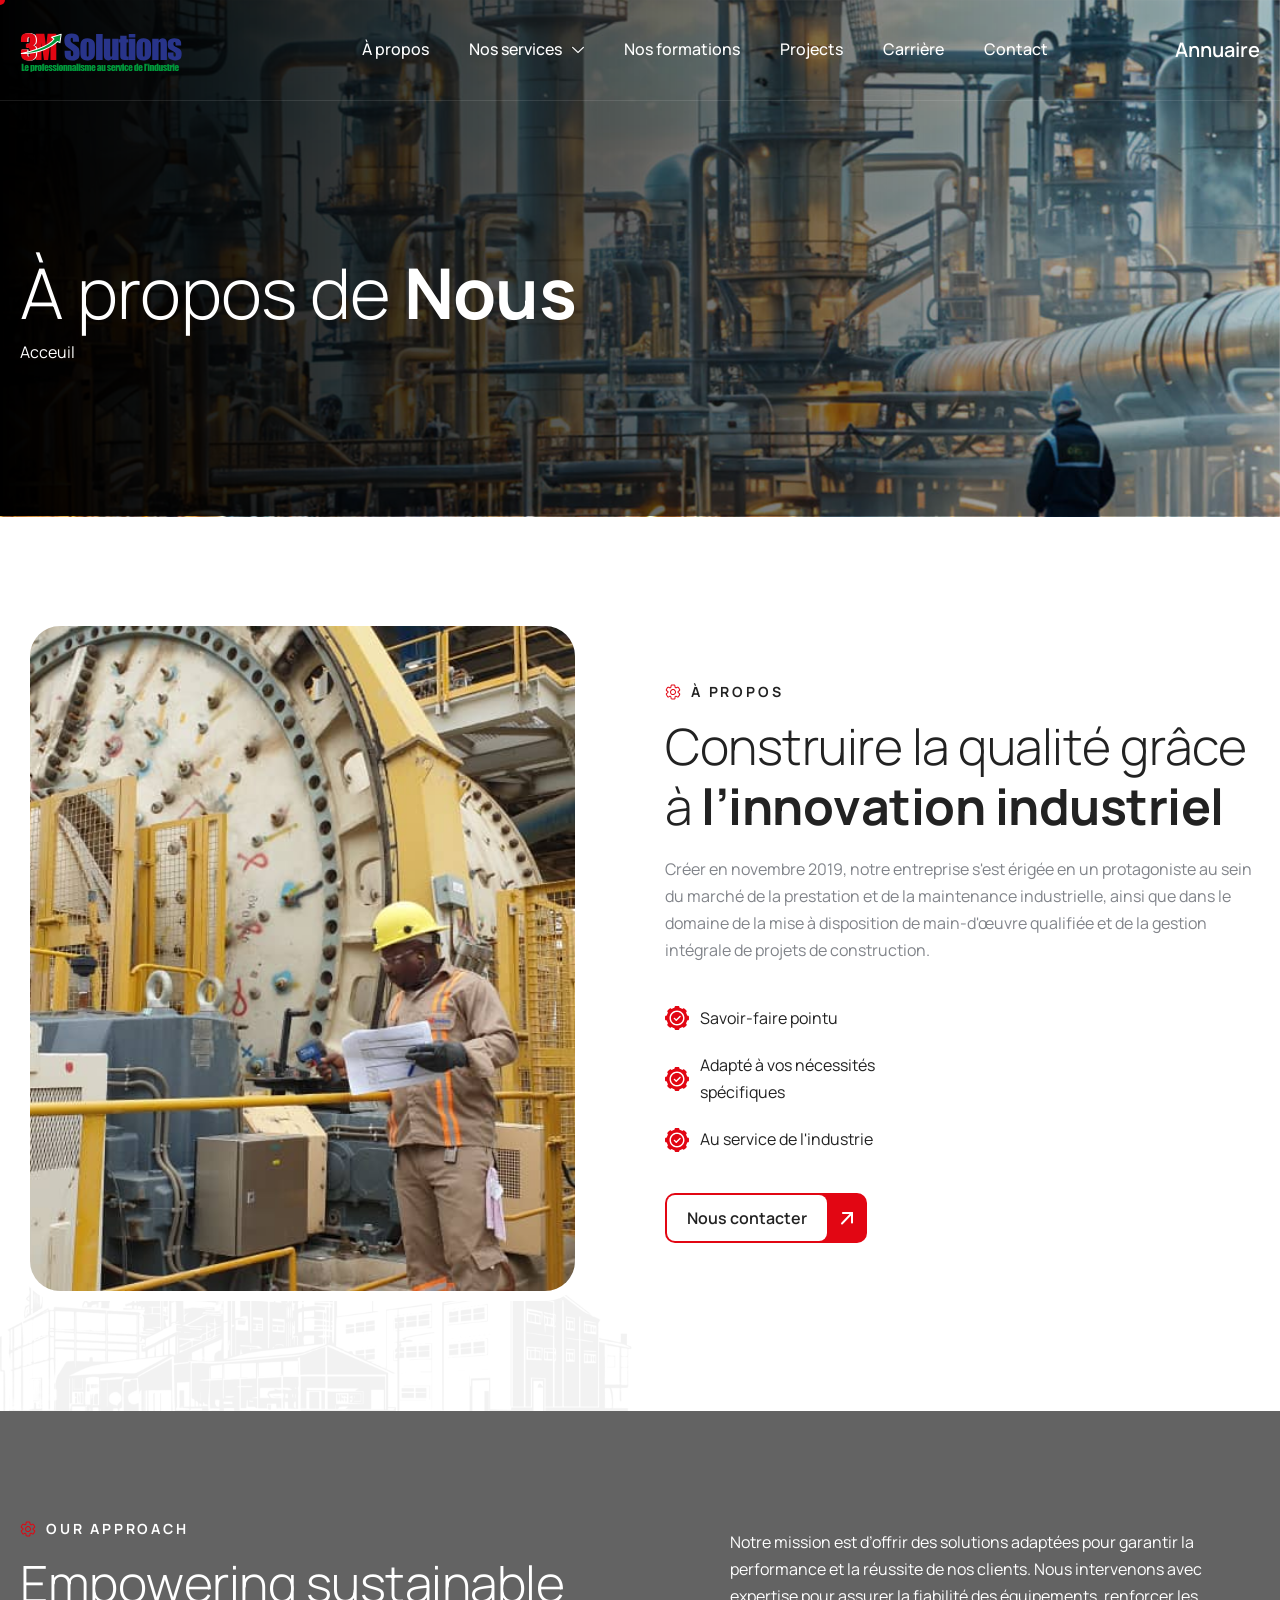
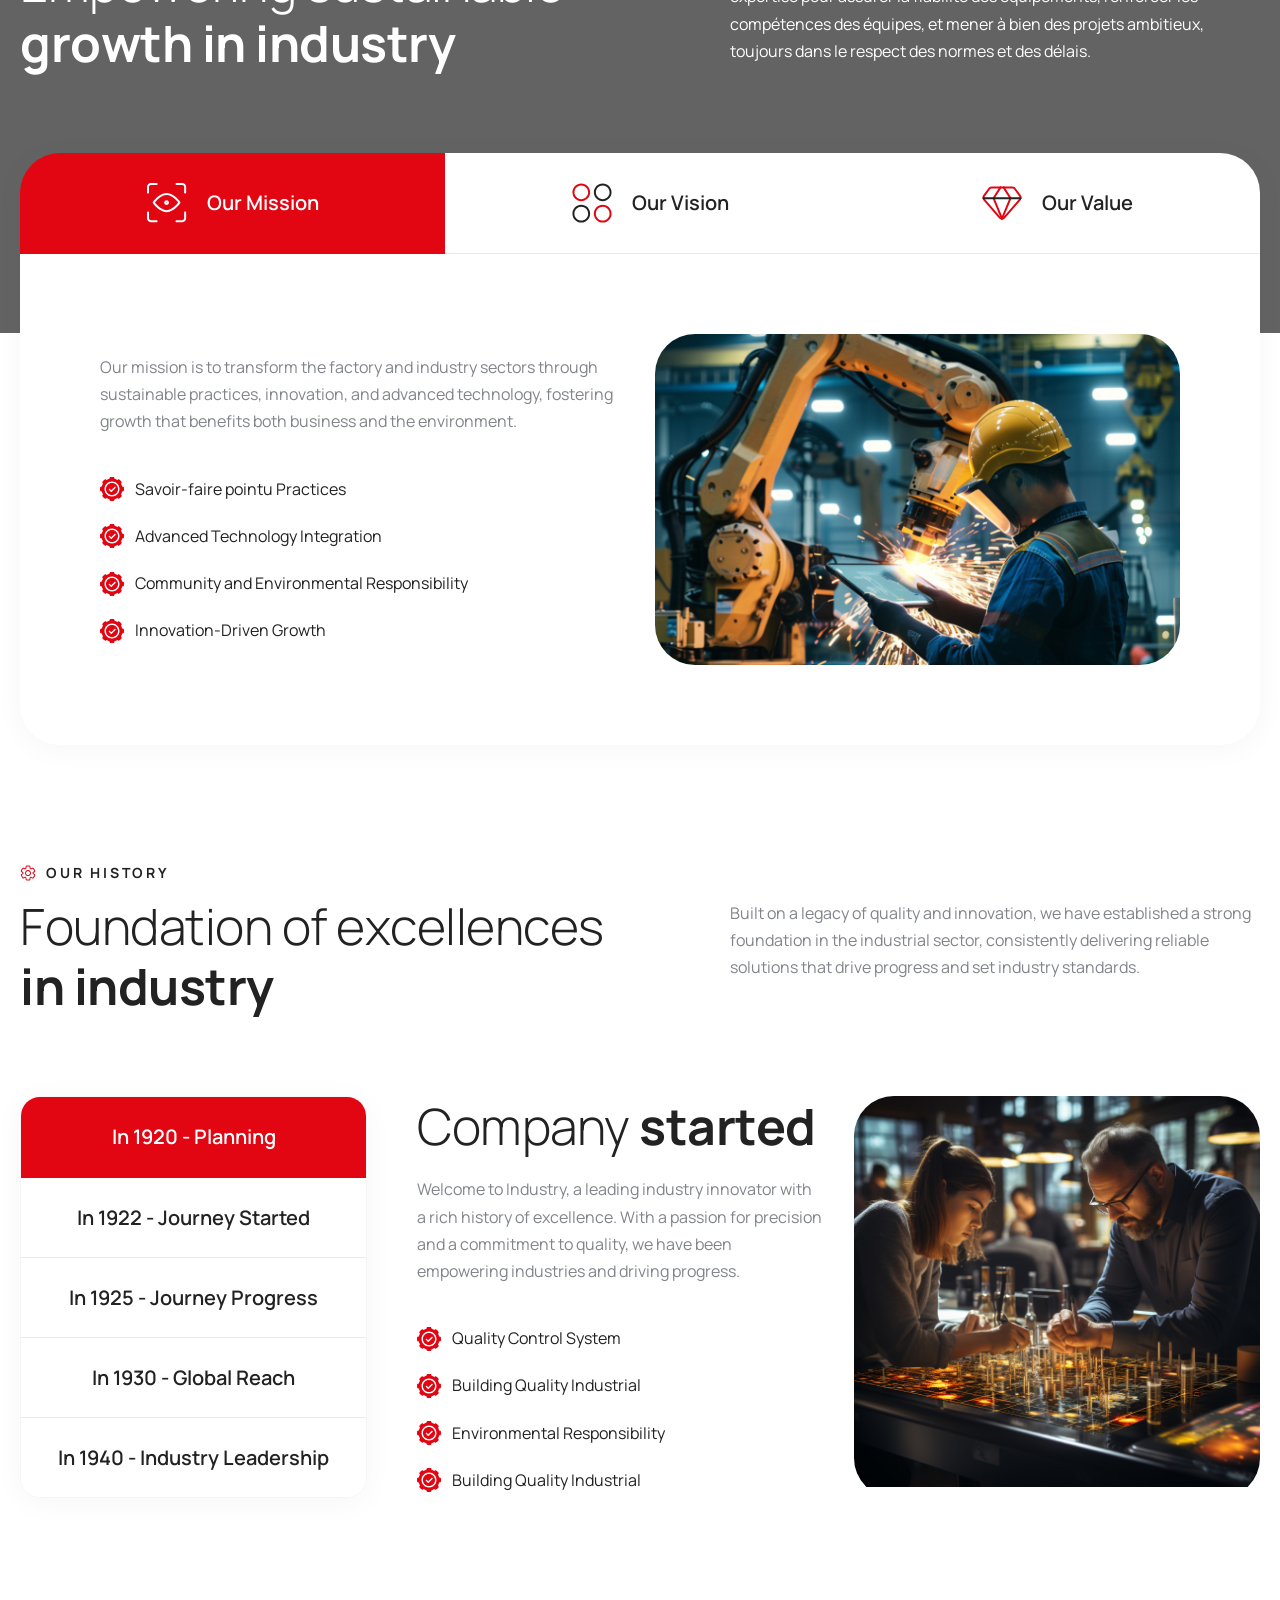
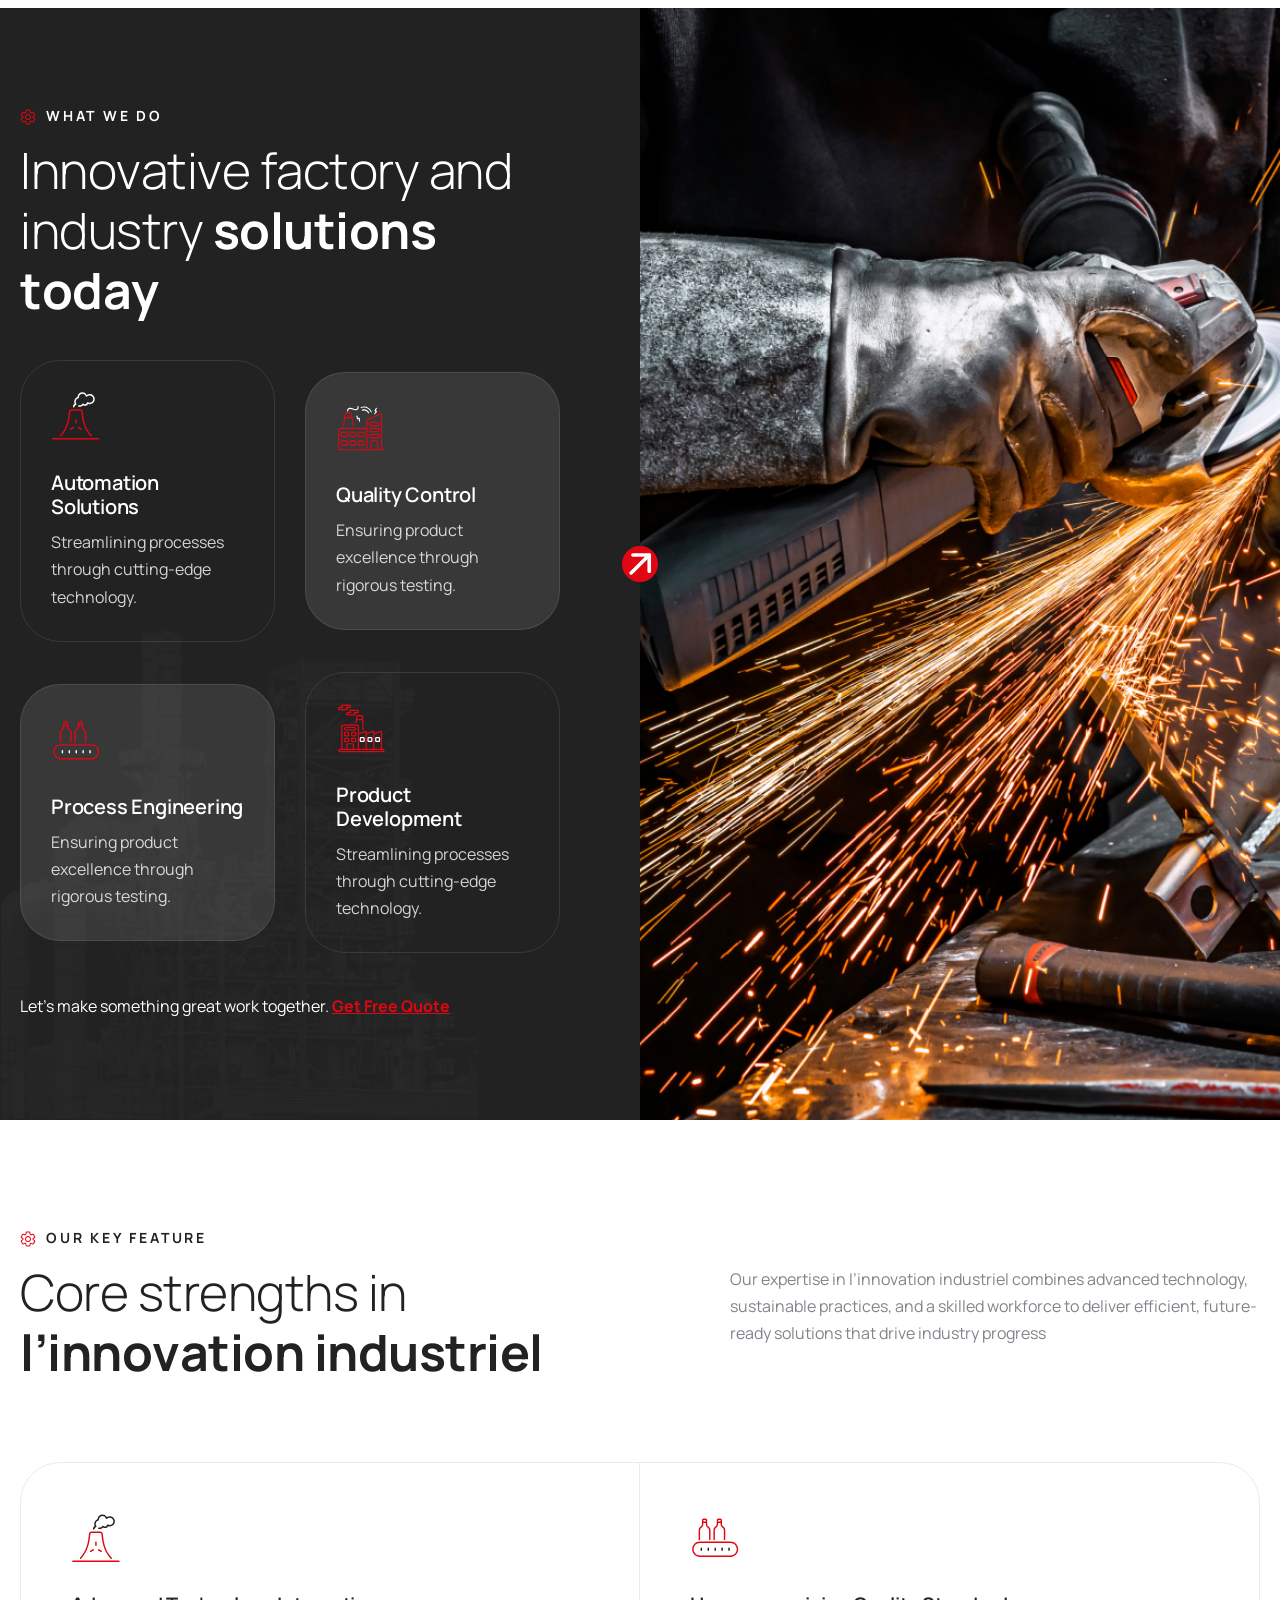
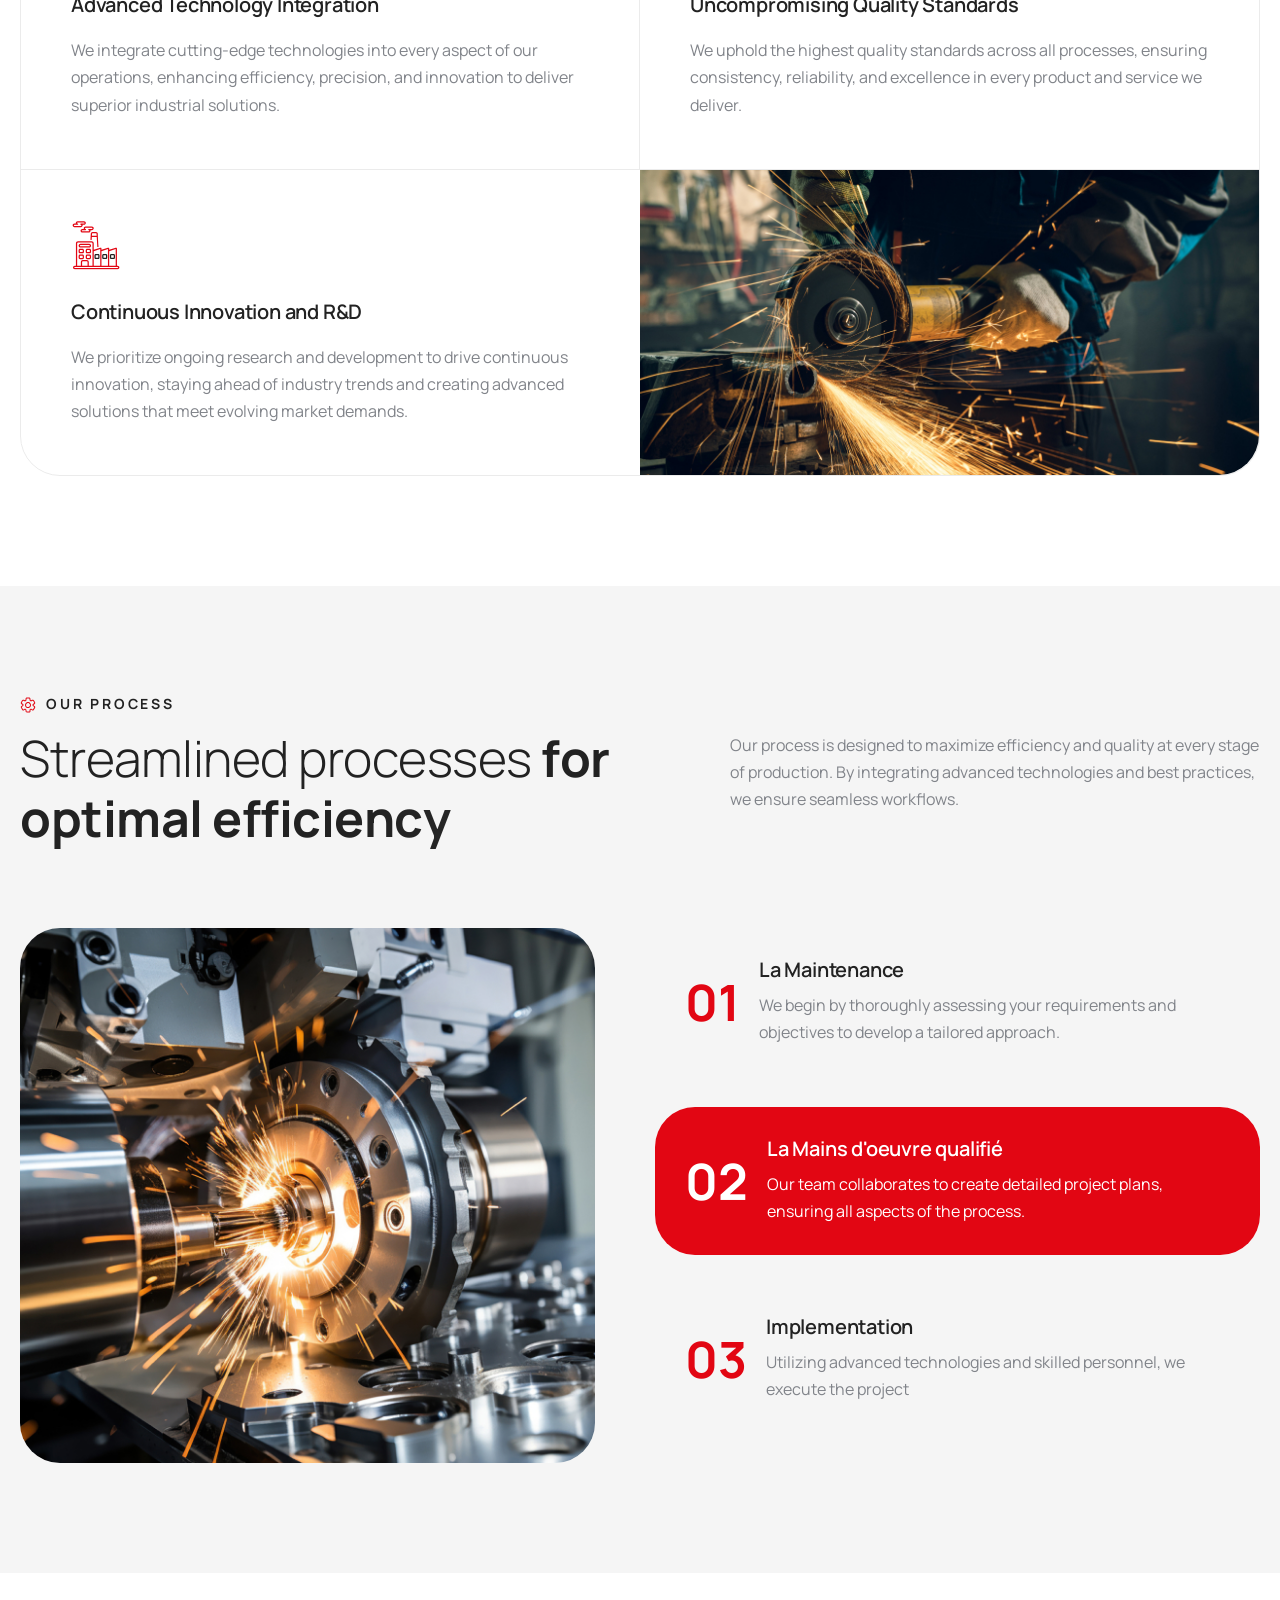
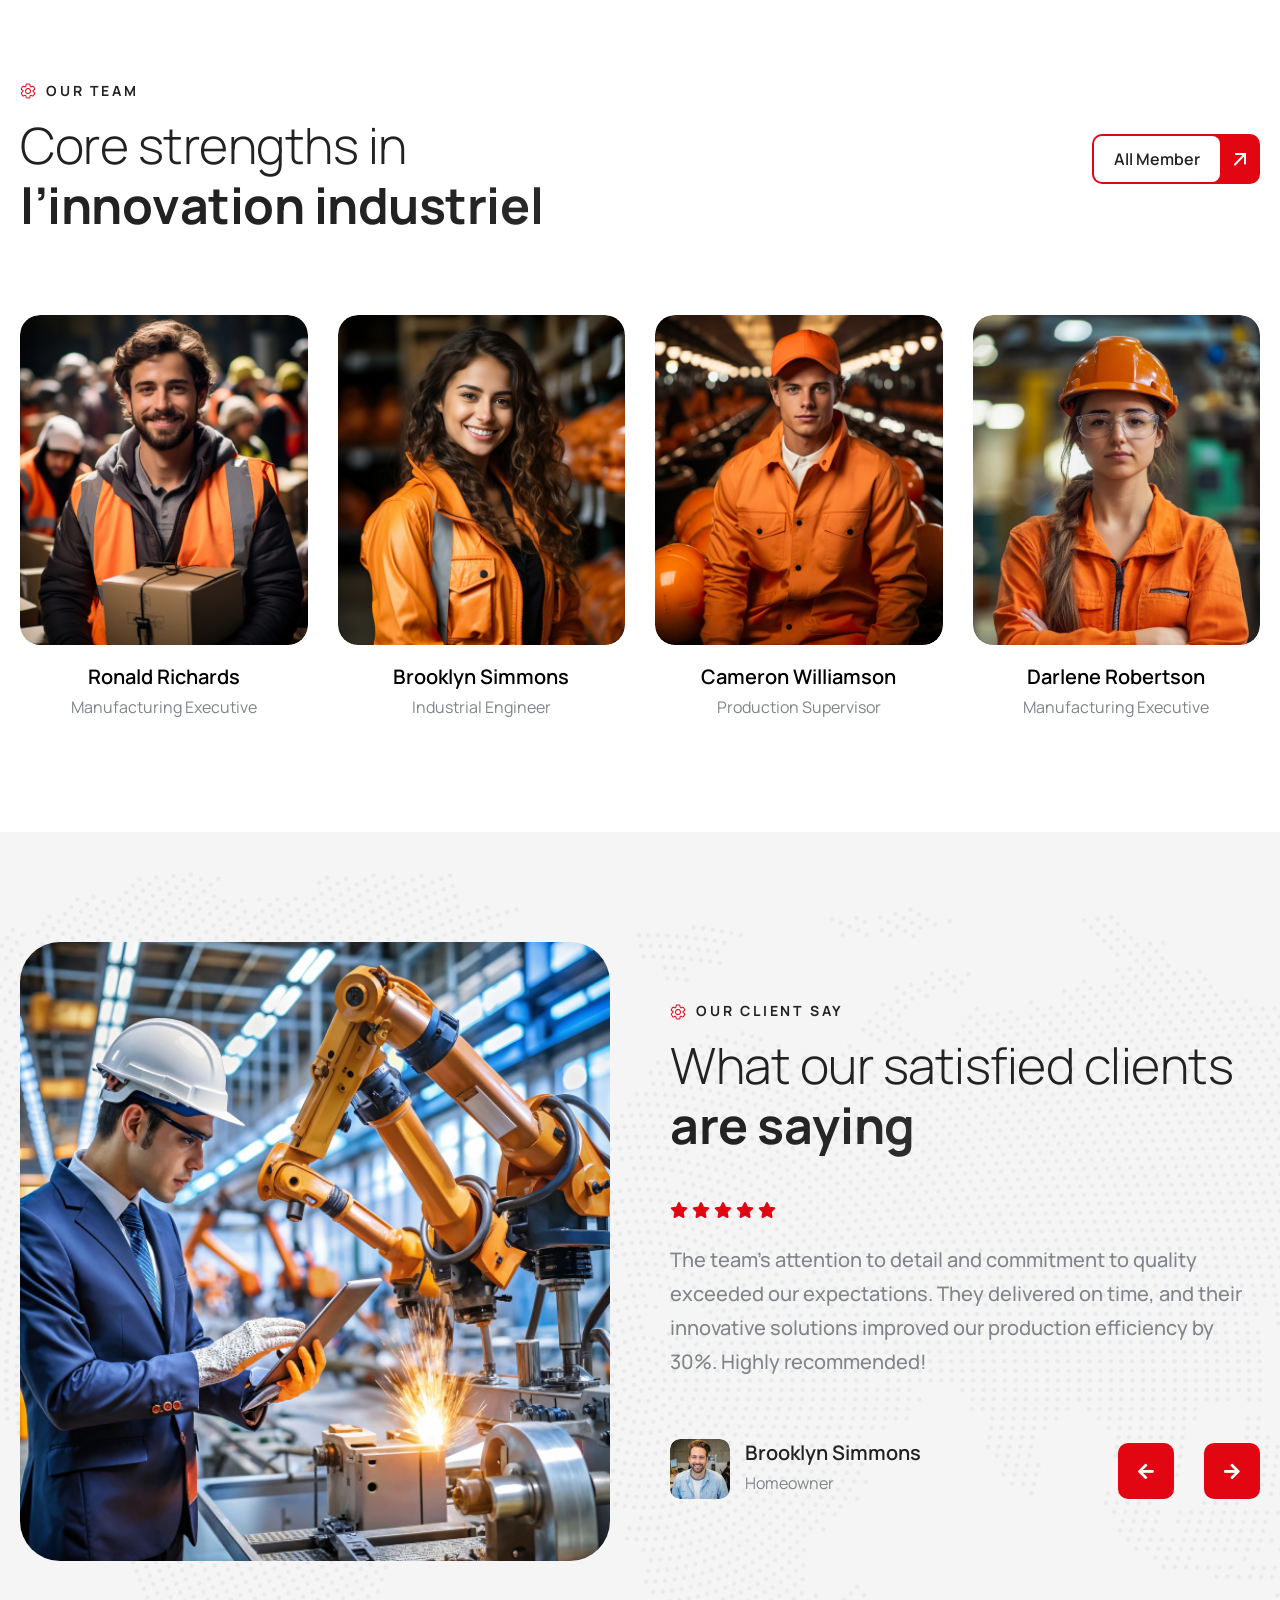
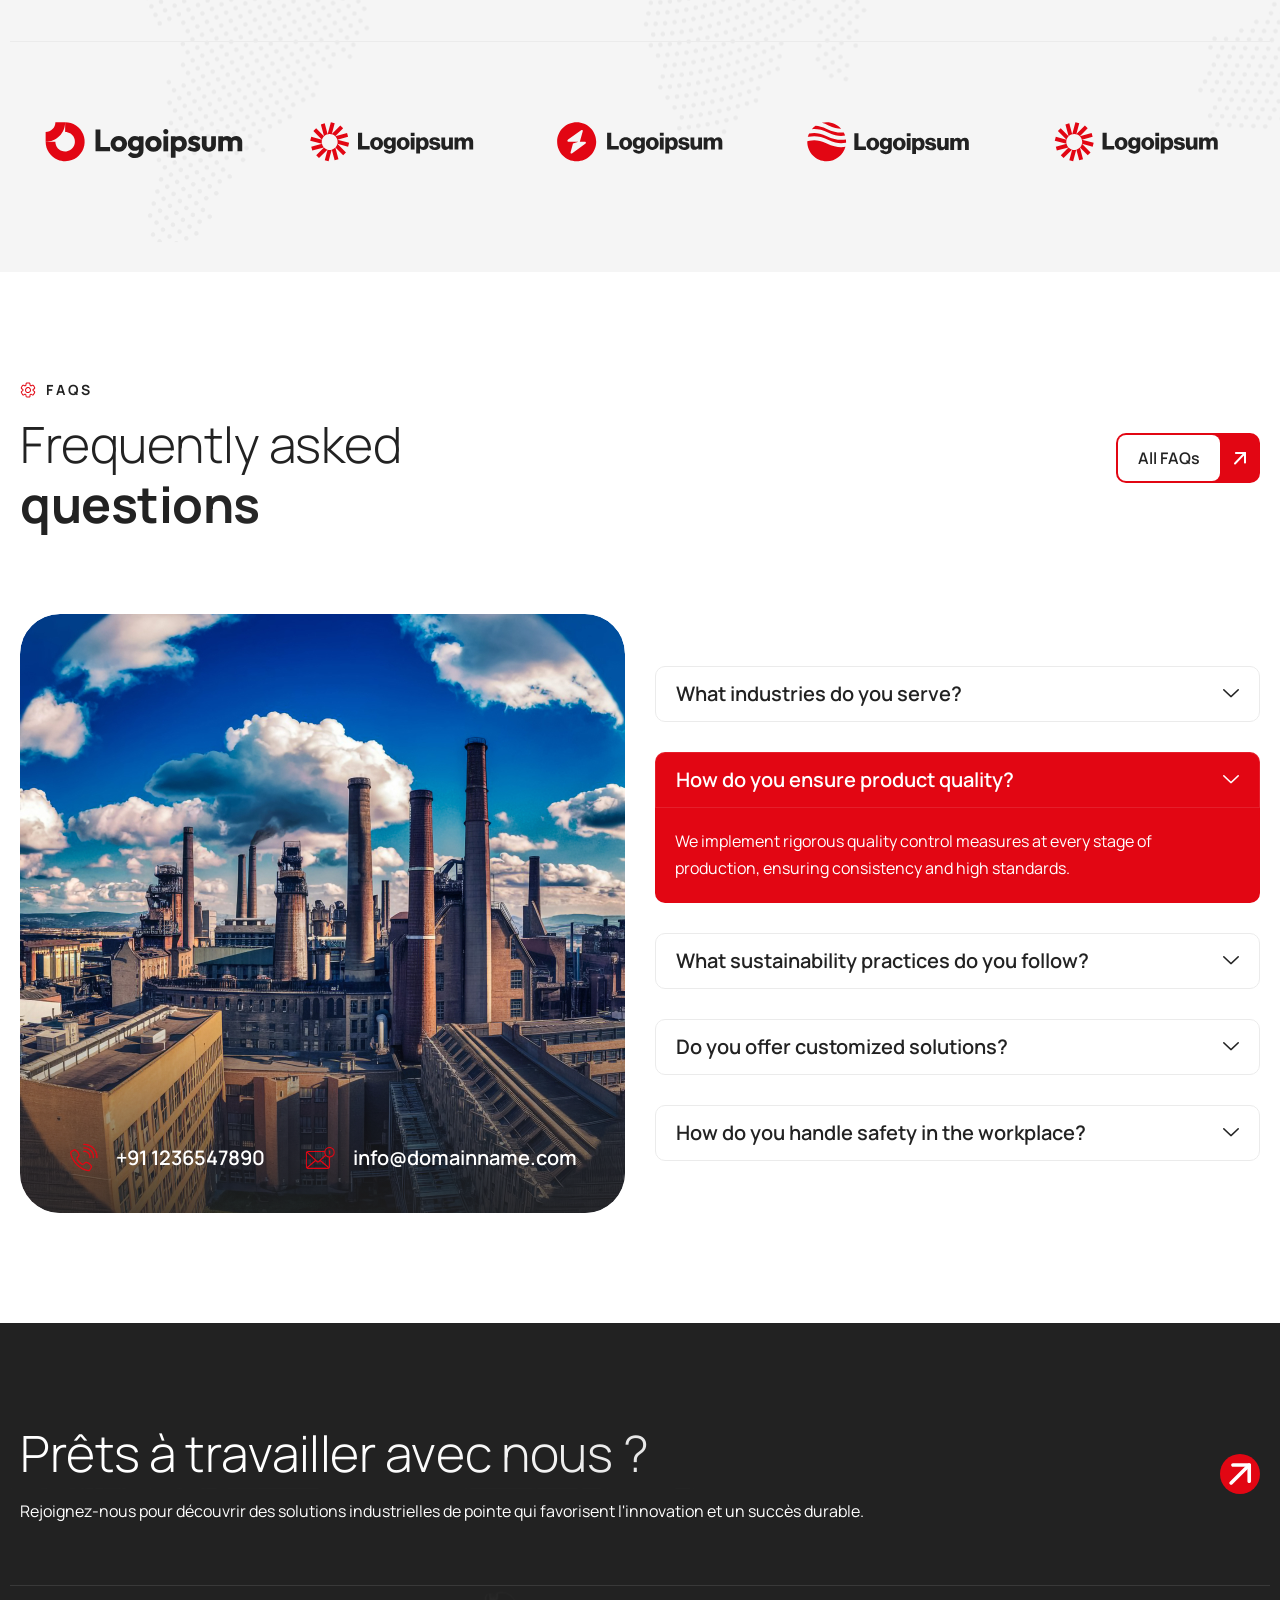
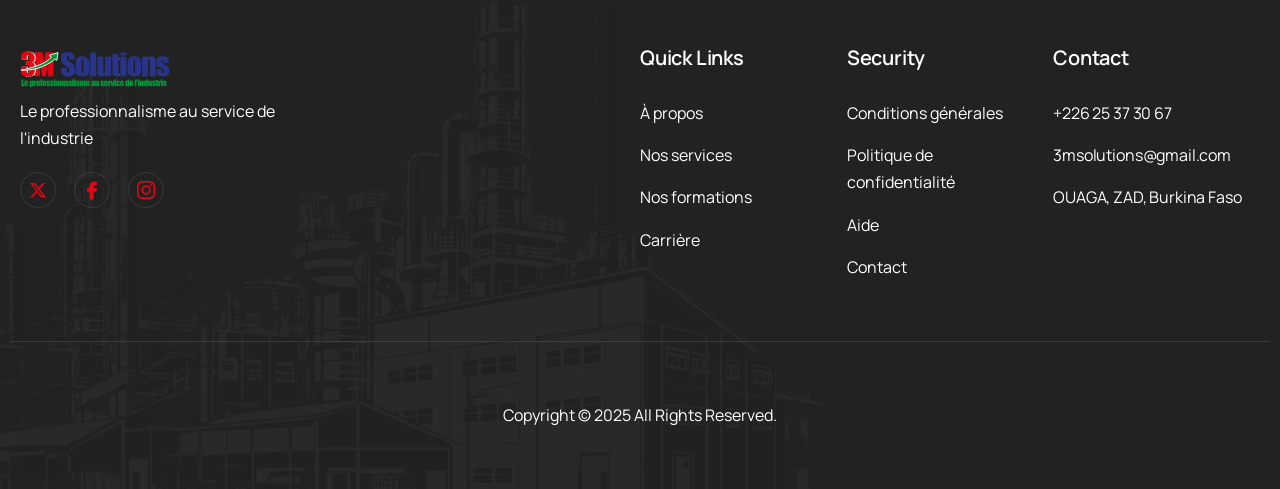
==== about-us/index.html @ 91e0a45f "first commit" ====
<!DOCTYPE html>
<html lang="en-US">

<head>
    <meta charset="UTF-8">
    <meta name="viewport" content="width=device-width, initial-scale=1.0" />
    <title>À PROPOS &#8211; Toplax</title>
    <meta name='robots' content='noindex, nofollow' />
    <style>img:is([sizes="auto" i], [sizes^="auto," i]) { contain-intrinsic-size: 3000px 1500px }</style>
    <link rel='dns-prefetch' href='https://fonts.googleapis.com/' />
    <link rel="alternate" type="application/rss+xml" title="Toplax &raquo; Feed" href="../feed/index.html" />
    <link rel="alternate" type="application/rss+xml" title="Toplax &raquo; Comments Feed"
        href="../comments/feed/index.html" />
    <script>
        window._wpemojiSettings = {
            "baseUrl": "https:\/\/s.w.org\/images\/core\/emoji\/16.0.1\/72x72\/",
            "ext": ".png",
            "svgUrl": "https:\/\/s.w.org\/images\/core\/emoji\/16.0.1\/svg\/",
            "svgExt": ".svg",
            "source": {
                "concatemoji": "https:\/\/demo.awaikenthemes.com\/toplax\/wp-includes\/js\/wp-emoji-release.min.js?ver=6.8.3"
            }
        };
        /*! This file is auto-generated */
        ! function(s, n) {
            var o, i, e;

            function c(e) {
                try {
                    var t = {
                        supportTests: e,
                        timestamp: (new Date).valueOf()
                    };
                    sessionStorage.setItem(o, JSON.stringify(t))
                } catch (e) {}
            }

            function p(e, t, n) {
                e.clearRect(0, 0, e.canvas.width, e.canvas.height), e.fillText(t, 0, 0);
                var t = new Uint32Array(e.getImageData(0, 0, e.canvas.width, e.canvas.height).data),
                    a = (e.clearRect(0, 0, e.canvas.width, e.canvas.height), e.fillText(n, 0, 0), new Uint32Array(e
                        .getImageData(0, 0, e.canvas.width, e.canvas.height).data));
                return t.every(function(e, t) {
                    return e === a[t]
                })
            }

            function u(e, t) {
                e.clearRect(0, 0, e.canvas.width, e.canvas.height), e.fillText(t, 0, 0);
                for (var n = e.getImageData(16, 16, 1, 1), a = 0; a < n.data.length; a++)
                    if (0 !== n.data[a]) return !1;
                return !0
            }

            function f(e, t, n, a) {
                switch (t) {
                    case "flag":
                        return n(e, "\ud83c\udff3\ufe0f\u200d\u26a7\ufe0f", "\ud83c\udff3\ufe0f\u200b\u26a7\ufe0f") ? !1 : !
                            n(e, "\ud83c\udde8\ud83c\uddf6", "\ud83c\udde8\u200b\ud83c\uddf6") && !n(e,
                                "\ud83c\udff4\udb40\udc67\udb40\udc62\udb40\udc65\udb40\udc6e\udb40\udc67\udb40\udc7f",
                                "\ud83c\udff4\u200b\udb40\udc67\u200b\udb40\udc62\u200b\udb40\udc65\u200b\udb40\udc6e\u200b\udb40\udc67\u200b\udb40\udc7f"
                                );
                    case "emoji":
                        return !a(e, "\ud83e\udedf")
                }
                return !1
            }

            function g(e, t, n, a) {
                var r = "undefined" != typeof WorkerGlobalScope && self instanceof WorkerGlobalScope ? new OffscreenCanvas(
                        300, 150) : s.createElement("canvas"),
                    o = r.getContext("2d", {
                        willReadFrequently: !0
                    }),
                    i = (o.textBaseline = "top", o.font = "600 32px Arial", {});
                return e.forEach(function(e) {
                    i[e] = t(o, e, n, a)
                }), i
            }

            function t(e) {
                var t = s.createElement("script");
                t.src = e, t.defer = !0, s.head.appendChild(t)
            }
            "undefined" != typeof Promise && (o = "wpEmojiSettingsSupports", i = ["flag", "emoji"], n.supports = {
                everything: !0,
                everythingExceptFlag: !0
            }, e = new Promise(function(e) {
                s.addEventListener("DOMContentLoaded", e, {
                    once: !0
                })
            }), new Promise(function(t) {
                var n = function() {
                    try {
                        var e = JSON.parse(sessionStorage.getItem(o));
                        if ("object" == typeof e && "number" == typeof e.timestamp && (new Date).valueOf() <
                            e.timestamp + 604800 && "object" == typeof e.supportTests) return e.supportTests
                    } catch (e) {}
                    return null
                }();
                if (!n) {
                    if ("undefined" != typeof Worker && "undefined" != typeof OffscreenCanvas && "undefined" !=
                        typeof URL && URL.createObjectURL && "undefined" != typeof Blob) try {
                        var e = "postMessage(" + g.toString() + "(" + [JSON.stringify(i), f.toString(), p
                                .toString(), u.toString()
                            ].join(",") + "));",
                            a = new Blob([e], {
                                type: "text/javascript"
                            }),
                            r = new Worker(URL.createObjectURL(a), {
                                name: "wpTestEmojiSupports"
                            });
                        return void(r.onmessage = function(e) {
                            c(n = e.data), r.terminate(), t(n)
                        })
                    } catch (e) {}
                    c(n = g(i, f, p, u))
                }
                t(n)
            }).then(function(e) {
                for (var t in e) n.supports[t] = e[t], n.supports.everything = n.supports.everything && n
                    .supports[t], "flag" !== t && (n.supports.everythingExceptFlag = n.supports
                        .everythingExceptFlag && n.supports[t]);
                n.supports.everythingExceptFlag = n.supports.everythingExceptFlag && !n.supports.flag, n
                    .DOMReady = !1, n.readyCallback = function() {
                        n.DOMReady = !0
                    }
            }).then(function() {
                return e
            }).then(function() {
                var e;
                n.supports.everything || (n.readyCallback(), (e = n.source || {}).concatemoji ? t(e
                    .concatemoji) : e.wpemoji && e.twemoji && (t(e.twemoji), t(e.wpemoji)))
            }))
        }((window, document), window._wpemojiSettings);
    </script>
    <style id='wp-emoji-styles-inline-css'>
        img.wp-smiley,
        img.emoji {
            display: inline !important;
            border: none !important;
            box-shadow: none !important;
            height: 1em !important;
            width: 1em !important;
            margin: 0 0.07em !important;
            vertical-align: -0.1em !important;
            background: none !important;
            padding: 0 !important;
        }
    </style>
    <style id='classic-theme-styles-inline-css'>
        /*! This file is auto-generated */
        .wp-block-button__link {
            color: #fff;
            background-color: #32373c;
            border-radius: 9999px;
            box-shadow: none;
            text-decoration: none;
            padding: calc(.667em + 2px) calc(1.333em + 2px);
            font-size: 1.125em
        }

        .wp-block-file__button {
            background: #32373c;
            color: #fff;
            text-decoration: none
        }
    </style>
    <style id='global-styles-inline-css'>
        :root {
            --wp--preset--aspect-ratio--square: 1;
            --wp--preset--aspect-ratio--4-3: 4/3;
            --wp--preset--aspect-ratio--3-4: 3/4;
            --wp--preset--aspect-ratio--3-2: 3/2;
            --wp--preset--aspect-ratio--2-3: 2/3;
            --wp--preset--aspect-ratio--16-9: 16/9;
            --wp--preset--aspect-ratio--9-16: 9/16;
            --wp--preset--color--black: #000000;
            --wp--preset--color--cyan-bluish-gray: #abb8c3;
            --wp--preset--color--white: #ffffff;
            --wp--preset--color--pale-pink: #f78da7;
            --wp--preset--color--vivid-red: #cf2e2e;
            --wp--preset--color--luminous-vivid-orange: #ff6900;
            --wp--preset--color--luminous-vivid-amber: #fcb900;
            --wp--preset--color--light-green-cyan: #7bdcb5;
            --wp--preset--color--vivid-green-cyan: #00d084;
            --wp--preset--color--pale-cyan-blue: #8ed1fc;
            --wp--preset--color--vivid-cyan-blue: #0693e3;
            --wp--preset--color--vivid-purple: #9b51e0;
            --wp--preset--gradient--vivid-cyan-blue-to-vivid-purple: linear-gradient(135deg, rgba(6, 147, 227, 1) 0%, rgb(155, 81, 224) 100%);
            --wp--preset--gradient--light-green-cyan-to-vivid-green-cyan: linear-gradient(135deg, rgb(122, 220, 180) 0%, rgb(0, 208, 130) 100%);
            --wp--preset--gradient--luminous-vivid-amber-to-luminous-vivid-orange: linear-gradient(135deg, rgba(252, 185, 0, 1) 0%, rgba(255, 105, 0, 1) 100%);
            --wp--preset--gradient--luminous-vivid-orange-to-vivid-red: linear-gradient(135deg, rgba(255, 105, 0, 1) 0%, rgb(207, 46, 46) 100%);
            --wp--preset--gradient--very-light-gray-to-cyan-bluish-gray: linear-gradient(135deg, rgb(238, 238, 238) 0%, rgb(169, 184, 195) 100%);
            --wp--preset--gradient--cool-to-warm-spectrum: linear-gradient(135deg, rgb(74, 234, 220) 0%, rgb(151, 120, 209) 20%, rgb(207, 42, 186) 40%, rgb(238, 44, 130) 60%, rgb(251, 105, 98) 80%, rgb(254, 248, 76) 100%);
            --wp--preset--gradient--blush-light-purple: linear-gradient(135deg, rgb(255, 206, 236) 0%, rgb(152, 150, 240) 100%);
            --wp--preset--gradient--blush-bordeaux: linear-gradient(135deg, rgb(254, 205, 165) 0%, rgb(254, 45, 45) 50%, rgb(107, 0, 62) 100%);
            --wp--preset--gradient--luminous-dusk: linear-gradient(135deg, rgb(255, 203, 112) 0%, rgb(199, 81, 192) 50%, rgb(65, 88, 208) 100%);
            --wp--preset--gradient--pale-ocean: linear-gradient(135deg, rgb(255, 245, 203) 0%, rgb(182, 227, 212) 50%, rgb(51, 167, 181) 100%);
            --wp--preset--gradient--electric-grass: linear-gradient(135deg, rgb(202, 248, 128) 0%, rgb(113, 206, 126) 100%);
            --wp--preset--gradient--midnight: linear-gradient(135deg, rgb(2, 3, 129) 0%, rgb(40, 116, 252) 100%);
            --wp--preset--font-size--small: 13px;
            --wp--preset--font-size--medium: 20px;
            --wp--preset--font-size--large: 36px;
            --wp--preset--font-size--x-large: 42px;
            --wp--preset--spacing--20: 0.44rem;
            --wp--preset--spacing--30: 0.67rem;
            --wp--preset--spacing--40: 1rem;
            --wp--preset--spacing--50: 1.5rem;
            --wp--preset--spacing--60: 2.25rem;
            --wp--preset--spacing--70: 3.38rem;
            --wp--preset--spacing--80: 5.06rem;
            --wp--preset--shadow--natural: 6px 6px 9px rgba(0, 0, 0, 0.2);
            --wp--preset--shadow--deep: 12px 12px 50px rgba(0, 0, 0, 0.4);
            --wp--preset--shadow--sharp: 6px 6px 0px rgba(0, 0, 0, 0.2);
            --wp--preset--shadow--outlined: 6px 6px 0px -3px rgba(255, 255, 255, 1), 6px 6px rgba(0, 0, 0, 1);
            --wp--preset--shadow--crisp: 6px 6px 0px rgba(0, 0, 0, 1);
        }

        :where(.is-layout-flex) {
            gap: 0.5em;
        }

        :where(.is-layout-grid) {
            gap: 0.5em;
        }

        body .is-layout-flex {
            display: flex;
        }

        .is-layout-flex {
            flex-wrap: wrap;
            align-items: center;
        }

        .is-layout-flex> :is(*, div) {
            margin: 0;
        }

        body .is-layout-grid {
            display: grid;
        }

        .is-layout-grid> :is(*, div) {
            margin: 0;
        }

        :where(.wp-block-columns.is-layout-flex) {
            gap: 2em;
        }

        :where(.wp-block-columns.is-layout-grid) {
            gap: 2em;
        }

        :where(.wp-block-post-template.is-layout-flex) {
            gap: 1.25em;
        }

        :where(.wp-block-post-template.is-layout-grid) {
            gap: 1.25em;
        }

        .has-black-color {
            color: var(--wp--preset--color--black) !important;
        }

        .has-cyan-bluish-gray-color {
            color: var(--wp--preset--color--cyan-bluish-gray) !important;
        }

        .has-white-color {
            color: var(--wp--preset--color--white) !important;
        }

        .has-pale-pink-color {
            color: var(--wp--preset--color--pale-pink) !important;
        }

        .has-vivid-red-color {
            color: var(--wp--preset--color--vivid-red) !important;
        }

        .has-luminous-vivid-orange-color {
            color: var(--wp--preset--color--luminous-vivid-orange) !important;
        }

        .has-luminous-vivid-amber-color {
            color: var(--wp--preset--color--luminous-vivid-amber) !important;
        }

        .has-light-green-cyan-color {
            color: var(--wp--preset--color--light-green-cyan) !important;
        }

        .has-vivid-green-cyan-color {
            color: var(--wp--preset--color--vivid-green-cyan) !important;
        }

        .has-pale-cyan-blue-color {
            color: var(--wp--preset--color--pale-cyan-blue) !important;
        }

        .has-vivid-cyan-blue-color {
            color: var(--wp--preset--color--vivid-cyan-blue) !important;
        }

        .has-vivid-purple-color {
            color: var(--wp--preset--color--vivid-purple) !important;
        }

        .has-black-background-color {
            background-color: var(--wp--preset--color--black) !important;
        }

        .has-cyan-bluish-gray-background-color {
            background-color: var(--wp--preset--color--cyan-bluish-gray) !important;
        }

        .has-white-background-color {
            background-color: var(--wp--preset--color--white) !important;
        }

        .has-pale-pink-background-color {
            background-color: var(--wp--preset--color--pale-pink) !important;
        }

        .has-vivid-red-background-color {
            background-color: var(--wp--preset--color--vivid-red) !important;
        }

        .has-luminous-vivid-orange-background-color {
            background-color: var(--wp--preset--color--luminous-vivid-orange) !important;
        }

        .has-luminous-vivid-amber-background-color {
            background-color: var(--wp--preset--color--luminous-vivid-amber) !important;
        }

        .has-light-green-cyan-background-color {
            background-color: var(--wp--preset--color--light-green-cyan) !important;
        }

        .has-vivid-green-cyan-background-color {
            background-color: var(--wp--preset--color--vivid-green-cyan) !important;
        }

        .has-pale-cyan-blue-background-color {
            background-color: var(--wp--preset--color--pale-cyan-blue) !important;
        }

        .has-vivid-cyan-blue-background-color {
            background-color: var(--wp--preset--color--vivid-cyan-blue) !important;
        }

        .has-vivid-purple-background-color {
            background-color: var(--wp--preset--color--vivid-purple) !important;
        }

        .has-black-border-color {
            border-color: var(--wp--preset--color--black) !important;
        }

        .has-cyan-bluish-gray-border-color {
            border-color: var(--wp--preset--color--cyan-bluish-gray) !important;
        }

        .has-white-border-color {
            border-color: var(--wp--preset--color--white) !important;
        }

        .has-pale-pink-border-color {
            border-color: var(--wp--preset--color--pale-pink) !important;
        }

        .has-vivid-red-border-color {
            border-color: var(--wp--preset--color--vivid-red) !important;
        }

        .has-luminous-vivid-orange-border-color {
            border-color: var(--wp--preset--color--luminous-vivid-orange) !important;
        }

        .has-luminous-vivid-amber-border-color {
            border-color: var(--wp--preset--color--luminous-vivid-amber) !important;
        }

        .has-light-green-cyan-border-color {
            border-color: var(--wp--preset--color--light-green-cyan) !important;
        }

        .has-vivid-green-cyan-border-color {
            border-color: var(--wp--preset--color--vivid-green-cyan) !important;
        }

        .has-pale-cyan-blue-border-color {
            border-color: var(--wp--preset--color--pale-cyan-blue) !important;
        }

        .has-vivid-cyan-blue-border-color {
            border-color: var(--wp--preset--color--vivid-cyan-blue) !important;
        }

        .has-vivid-purple-border-color {
            border-color: var(--wp--preset--color--vivid-purple) !important;
        }

        .has-vivid-cyan-blue-to-vivid-purple-gradient-background {
            background: var(--wp--preset--gradient--vivid-cyan-blue-to-vivid-purple) !important;
        }

        .has-light-green-cyan-to-vivid-green-cyan-gradient-background {
            background: var(--wp--preset--gradient--light-green-cyan-to-vivid-green-cyan) !important;
        }

        .has-luminous-vivid-amber-to-luminous-vivid-orange-gradient-background {
            background: var(--wp--preset--gradient--luminous-vivid-amber-to-luminous-vivid-orange) !important;
        }

        .has-luminous-vivid-orange-to-vivid-red-gradient-background {
            background: var(--wp--preset--gradient--luminous-vivid-orange-to-vivid-red) !important;
        }

        .has-very-light-gray-to-cyan-bluish-gray-gradient-background {
            background: var(--wp--preset--gradient--very-light-gray-to-cyan-bluish-gray) !important;
        }

        .has-cool-to-warm-spectrum-gradient-background {
            background: var(--wp--preset--gradient--cool-to-warm-spectrum) !important;
        }

        .has-blush-light-purple-gradient-background {
            background: var(--wp--preset--gradient--blush-light-purple) !important;
        }

        .has-blush-bordeaux-gradient-background {
            background: var(--wp--preset--gradient--blush-bordeaux) !important;
        }

        .has-luminous-dusk-gradient-background {
            background: var(--wp--preset--gradient--luminous-dusk) !important;
        }

        .has-pale-ocean-gradient-background {
            background: var(--wp--preset--gradient--pale-ocean) !important;
        }

        .has-electric-grass-gradient-background {
            background: var(--wp--preset--gradient--electric-grass) !important;
        }

        .has-midnight-gradient-background {
            background: var(--wp--preset--gradient--midnight) !important;
        }

        .has-small-font-size {
            font-size: var(--wp--preset--font-size--small) !important;
        }

        .has-medium-font-size {
            font-size: var(--wp--preset--font-size--medium) !important;
        }

        .has-large-font-size {
            font-size: var(--wp--preset--font-size--large) !important;
        }

        .has-x-large-font-size {
            font-size: var(--wp--preset--font-size--x-large) !important;
        }

        :where(.wp-block-post-template.is-layout-flex) {
            gap: 1.25em;
        }

        :where(.wp-block-post-template.is-layout-grid) {
            gap: 1.25em;
        }

        :where(.wp-block-columns.is-layout-flex) {
            gap: 2em;
        }

        :where(.wp-block-columns.is-layout-grid) {
            gap: 2em;
        }

        :root :where(.wp-block-pullquote) {
            font-size: 1.5em;
            line-height: 1.6;
        }
    </style>
    <link rel='stylesheet' id='contact-form-7-css'
        href='../wp-content/plugins/contact-form-7/includes/css/styles.css%3Fver=6.1.2.css' media='all' />
    <link rel='stylesheet' id='elementor-icons-css'
        href='../wp-content/plugins/elementor/assets/lib/eicons/css/elementor-icons.min.css%3Fver=5.44.0.css'
        media='all' />
    <link rel='stylesheet' id='elementor-frontend-css'
        href='../wp-content/plugins/elementor/assets/css/frontend.min.css%3Fver=3.32.3.css' media='all' />
    <link rel='stylesheet' id='elementor-post-8-css'
        href='../wp-content/uploads/elementor/css/post-8.css%3Fver=1759297443.css' media='all' />
    <link rel='stylesheet' id='widget-heading-css'
        href='../wp-content/plugins/elementor/assets/css/widget-heading.min.css%3Fver=3.32.3.css' media='all' />
    <link rel='stylesheet' id='e-animation-fadeInUp-css'
        href='../wp-content/plugins/elementor/assets/lib/animations/styles/fadeInUp.min.css%3Fver=3.32.3.css'
        media='all' />
    <link rel='stylesheet' id='widget-image-css'
        href='../wp-content/plugins/elementor/assets/css/widget-image.min.css%3Fver=3.32.3.css' media='all' />
    <link rel='stylesheet' id='widget-counter-css'
        href='../wp-content/plugins/elementor/assets/css/widget-counter.min.css%3Fver=3.32.3.css' media='all' />
    <link rel='stylesheet' id='widget-icon-list-css'
        href='../wp-content/plugins/elementor/assets/css/widget-icon-list.min.css%3Fver=3.32.3.css' media='all' />
    <link rel='stylesheet' id='widget-social-icons-css'
        href='../wp-content/plugins/elementor/assets/css/widget-social-icons.min.css%3Fver=3.32.3.css' media='all' />
    <link rel='stylesheet' id='e-apple-webkit-css'
        href='../wp-content/plugins/elementor/assets/css/conditionals/apple-webkit.min.css%3Fver=3.32.3.css'
        media='all' />
    <link rel='stylesheet' id='widget-nested-tabs-css'
        href='../wp-content/plugins/elementor/assets/css/widget-nested-tabs.min.css%3Fver=3.32.3.css' media='all' />
    <link rel='stylesheet' id='widget-icon-box-css'
        href='../wp-content/plugins/elementor/assets/css/widget-icon-box.min.css%3Fver=3.32.3.css' media='all' />
    <link rel='stylesheet' id='widget-text-path-css'
        href='../wp-content/plugins/elementor/assets/css/widget-text-path.min.css%3Fver=3.32.3.css' media='all' />
    <link rel='stylesheet' id='swiper-css'
        href='../wp-content/plugins/elementor/assets/lib/swiper/v8/css/swiper.min.css%3Fver=8.4.5.css' media='all' />
    <link rel='stylesheet' id='e-swiper-css'
        href='../wp-content/plugins/elementor/assets/css/conditionals/e-swiper.min.css%3Fver=3.32.3.css'
        media='all' />
    <link rel='stylesheet' id='widget-image-carousel-css'
        href='../wp-content/plugins/elementor/assets/css/widget-image-carousel.min.css%3Fver=3.32.3.css'
        media='all' />
    <link rel='stylesheet' id='elementor-post-4448-css'
        href='../wp-content/uploads/elementor/css/post-4448.css%3Fver=1759297557.css' media='all' />
    <link rel='stylesheet' id='ekit-widget-styles-css'
        href='../wp-content/plugins/elementskit-lite/widgets/init/assets/css/widget-styles.css%3Fver=3.7.3.css'
        media='all' />
    <link rel='stylesheet' id='ekit-widget-styles-pro-css'
        href='../wp-content/plugins/elementskit/widgets/init/assets/css/widget-styles-pro.css%3Fver=4.1.0.css'
        media='all' />
    <link rel='stylesheet' id='ekit-responsive-css'
        href='../wp-content/plugins/elementskit-lite/widgets/init/assets/css/responsive.css%3Fver=3.7.3.css'
        media='all' />
    <link rel='stylesheet' id='toplax-font-css'
        href='https://fonts.googleapis.com/css2?family=Manrope%3Awght%40200..800&#038;display=swap' media='all' />
    <link rel='stylesheet' id='toplax-css-variable-css'
        href='../wp-content/themes/3M_SOLUTIONS/assets/css/css-variable.css%3Fver=1.0.1.css' media='all' />
    <link rel='stylesheet' id='fontawesome-6.4.0-css'
        href='../wp-content/themes/3M_SOLUTIONS/assets/css/all.min.css%3Fver=1.0.1.css' media='all' />
    <link rel='stylesheet' id='bootstrap-5.3.2-css'
        href='../wp-content/themes/3M_SOLUTIONS/assets/css/bootstrap.min.css%3Fver=1.0.1.css' media='all' />
    <link rel='stylesheet' id='toplax-style-css' href='../wp-content/themes/3M_SOLUTIONS/style.css%3Fver=1.0.1.css'
        media='all' />
    <link rel='stylesheet' id='elementor-gf-local-manrope-css'
        href='../wp-content/uploads/elementor/google-fonts/css/manrope.css%3Fver=1744845758.css' media='all' />
    <link rel='stylesheet' id='elementor-icons-shared-0-css'
        href='../wp-content/plugins/elementor/assets/lib/font-awesome/css/fontawesome.min.css%3Fver=5.15.3.css'
        media='all' />
    <link rel='stylesheet' id='elementor-icons-fa-solid-css'
        href='../wp-content/plugins/elementor/assets/lib/font-awesome/css/solid.min.css%3Fver=5.15.3.css'
        media='all' />
    <link rel='stylesheet' id='elementor-icons-fa-brands-css'
        href='../wp-content/plugins/elementor/assets/lib/font-awesome/css/brands.min.css%3Fver=5.15.3.css'
        media='all' />
    <link rel='stylesheet' id='elementor-icons-ekiticons-css'
        href='../wp-content/plugins/elementskit-lite/modules/elementskit-icon-pack/assets/css/ekiticons.css%3Fver=3.7.3.css'
        media='all' />
    <script src="../wp-includes/js/jquery/jquery.min.js%3Fver=3.7.1" id="jquery-core-js"></script>
    <script src="../wp-includes/js/jquery/jquery-migrate.min.js%3Fver=3.4.1" id="jquery-migrate-js"></script>
    <link rel="https://api.w.org/" href="../wp-json/index.html" />
    <link rel="alternate" title="JSON" type="application/json" href="../wp-json/wp/v2/pages/4448" />
    <link rel="EditURI" type="application/rsd+xml" title="RSD"
        href="https://demo.awaikenthemes.com/toplax/xmlrpc.php?rsd" />

    <link rel="canonical" href="../index.html%3Fp=4448.html" />
    <link rel='shortlink' href='../index.html%3Fp=4448.html' />
    <link rel="alternate" title="oEmbed (JSON)" type="application/json+oembed"
        href="../wp-json/oembed/1.0/embed%3Furl=https:%252F%252Fdemo.awaikenthemes.com%252Ftoplax%252Fabout-us%252F" />
    <link rel="alternate" title="oEmbed (XML)" type="text/xml+oembed"
        href="../wp-json/oembed/1.0/embed%3Furl=https:%252F%252Fdemo.awaikenthemes.com%252Ftoplax%252Fabout-us%252F&amp;format=xml" />
    <meta name="generator"
        content="Elementor 3.32.3; settings: css_print_method-external, google_font-enabled, font_display-swap">
    <script type="text/javascript">
        var elementskit_module_parallax_url =
            "https://demo.awaikenthemes.com/toplax/wp-content/plugins/elementskit/modules/parallax/";
    </script>
    <style>
        .e-con.e-parent:nth-of-type(n+4):not(.e-lazyloaded):not(.e-no-lazyload),
        .e-con.e-parent:nth-of-type(n+4):not(.e-lazyloaded):not(.e-no-lazyload) * {
            background-image: none !important;
        }

        @media screen and (max-height: 1024px) {

            .e-con.e-parent:nth-of-type(n+3):not(.e-lazyloaded):not(.e-no-lazyload),
            .e-con.e-parent:nth-of-type(n+3):not(.e-lazyloaded):not(.e-no-lazyload) * {
                background-image: none !important;
            }
        }

        @media screen and (max-height: 640px) {

            .e-con.e-parent:nth-of-type(n+2):not(.e-lazyloaded):not(.e-no-lazyload),
            .e-con.e-parent:nth-of-type(n+2):not(.e-lazyloaded):not(.e-no-lazyload) * {
                background-image: none !important;
            }
        }
    </style>
    <meta name="theme-color" content="#FFFFFF">
    <link rel="icon" href="../wp-content/themes/3M_SOLUTIONS/assets/images/Icon.svg" sizes="32x32" />
    <link rel="icon" href="../wp-content/themes/3M_SOLUTIONS/assets/images/Icon.svg" sizes="192x192" />
    <link rel="apple-touch-icon" href="../wp-content/themes/3M_SOLUTIONS/assets/images/Icon.svg" />
    <meta name="msapplication-TileImage"
        content="https://demo.awaikenthemes.com/toplax/wp-content/themes/3M_SOLUTIONS/assets/images/Icon.svg" />
</head>

<body
    class="wp-singular page-template page-template-elementor_header_footer page page-id-4448 wp-custom-logo wp-theme-toplax tt-magic-cursor elementor-default elementor-template-full-width elementor-kit-8 elementor-page elementor-page-4448">

    <div class="preloader">
        <div class="loading-container">
            <div class="loading"></div>
            <div id="loading-icon"><img src="../wp-content/themes/3M_SOLUTIONS/assets/images/loader.svg"
                    alt=""></div>
        </div>
    </div>
    <div id="magic-cursor">
        <div id="ball"></div>
    </div>

    <a class="skip-link screen-reader-text" href="../index.html%3Fp=4448.html#content">
        Skip to content </a>


    <div class="ekit-template-content-markup ekit-template-content-header ekit-template-content-theme-support">
        <div data-elementor-type="wp-post" data-elementor-id="4240" class="elementor elementor-4240">
            <div class="elementor-element elementor-element-18b5ef0 header-version-1 e-flex e-con-boxed e-con e-parent"
                data-id="18b5ef0" data-element_type="container">
                <div class="e-con-inner">
                    <div class="elementor-element elementor-element-a672732 e-con-full e-flex e-con e-child"
                        data-id="a672732" data-element_type="container">
                        <div class="elementor-element elementor-element-b82d7d7 navbar-brand elementor-widget elementor-widget-toplax-site-logo"
                            data-id="b82d7d7" data-element_type="widget"
                            data-settings="{&quot;align&quot;:&quot;left&quot;,&quot;align_mobile&quot;:&quot;left&quot;,&quot;width&quot;:{&quot;unit&quot;:&quot;%&quot;,&quot;size&quot;:100,&quot;sizes&quot;:[]},&quot;space&quot;:{&quot;unit&quot;:&quot;%&quot;,&quot;size&quot;:100,&quot;sizes&quot;:[]},&quot;space_tablet&quot;:{&quot;unit&quot;:&quot;px&quot;,&quot;size&quot;:130,&quot;sizes&quot;:[]},&quot;space_mobile&quot;:{&quot;unit&quot;:&quot;px&quot;,&quot;size&quot;:130,&quot;sizes&quot;:[]},&quot;caption_space&quot;:{&quot;unit&quot;:&quot;px&quot;,&quot;size&quot;:&quot;&quot;,&quot;sizes&quot;:[]},&quot;caption_space_tablet&quot;:{&quot;unit&quot;:&quot;px&quot;,&quot;size&quot;:0,&quot;sizes&quot;:[]},&quot;width_tablet&quot;:{&quot;unit&quot;:&quot;%&quot;,&quot;size&quot;:&quot;&quot;,&quot;sizes&quot;:[]},&quot;width_mobile&quot;:{&quot;unit&quot;:&quot;%&quot;,&quot;size&quot;:&quot;&quot;,&quot;sizes&quot;:[]},&quot;image_border_radius&quot;:{&quot;unit&quot;:&quot;px&quot;,&quot;top&quot;:&quot;&quot;,&quot;right&quot;:&quot;&quot;,&quot;bottom&quot;:&quot;&quot;,&quot;left&quot;:&quot;&quot;,&quot;isLinked&quot;:true},&quot;image_border_radius_tablet&quot;:{&quot;unit&quot;:&quot;px&quot;,&quot;top&quot;:&quot;&quot;,&quot;right&quot;:&quot;&quot;,&quot;bottom&quot;:&quot;&quot;,&quot;left&quot;:&quot;&quot;,&quot;isLinked&quot;:true},&quot;image_border_radius_mobile&quot;:{&quot;unit&quot;:&quot;px&quot;,&quot;top&quot;:&quot;&quot;,&quot;right&quot;:&quot;&quot;,&quot;bottom&quot;:&quot;&quot;,&quot;left&quot;:&quot;&quot;,&quot;isLinked&quot;:true},&quot;caption_padding&quot;:{&quot;unit&quot;:&quot;px&quot;,&quot;top&quot;:&quot;&quot;,&quot;right&quot;:&quot;&quot;,&quot;bottom&quot;:&quot;&quot;,&quot;left&quot;:&quot;&quot;,&quot;isLinked&quot;:true},&quot;caption_padding_tablet&quot;:{&quot;unit&quot;:&quot;px&quot;,&quot;top&quot;:&quot;&quot;,&quot;right&quot;:&quot;&quot;,&quot;bottom&quot;:&quot;&quot;,&quot;left&quot;:&quot;&quot;,&quot;isLinked&quot;:true},&quot;caption_padding_mobile&quot;:{&quot;unit&quot;:&quot;px&quot;,&quot;top&quot;:&quot;&quot;,&quot;right&quot;:&quot;&quot;,&quot;bottom&quot;:&quot;&quot;,&quot;left&quot;:&quot;&quot;,&quot;isLinked&quot;:true},&quot;caption_space_mobile&quot;:{&quot;unit&quot;:&quot;px&quot;,&quot;size&quot;:&quot;&quot;,&quot;sizes&quot;:[]},&quot;ekit_we_effect_on&quot;:&quot;none&quot;}"
                            data-widget_type="toplax-site-logo.default">
                            <div class="elementor-widget-container">
                                <div class="ata-site-logo">
                                    <a data-elementor-open-lightbox="" class='elementor-clickable'
                                        href="/">
                                        <div class="ata-site-logo-set">
                                            <div class="ata-site-logo-container">
                                                <img class="ata-site-logo-img elementor-animation-"
                                                    src="../wp-content/themes/3M_SOLUTIONS/assets/images/logo__full.svg"
                                                    alt="default-logo" />
                                            </div>
                                        </div>
                                    </a>
                                </div>
                            </div>
                        </div>
                    </div>
                    <div class="elementor-element elementor-element-fc5b3d9 e-con-full e-flex e-con e-child"
                        data-id="fc5b3d9" data-element_type="container">
                        <div class="elementor-element elementor-element-1d918e8 elementor-widget elementor-widget-ekit-nav-menu"
                            data-id="1d918e8" data-element_type="widget"
                            data-settings="{&quot;ekit_we_effect_on&quot;:&quot;none&quot;}"
                            data-widget_type="ekit-nav-menu.default">
                            <div class="elementor-widget-container">
                                <nav class="ekit-wid-con ekit_menu_responsive_tablet" data-hamburger-icon=""
                                    data-hamburger-icon-type="icon" data-responsive-breakpoint="1024">
                                    <button class="elementskit-menu-hamburger elementskit-menu-toggler" type="button"
                                        aria-label="hamburger-icon">
                                        <span class="elementskit-menu-hamburger-icon"></span><span
                                            class="elementskit-menu-hamburger-icon"></span><span
                                            class="elementskit-menu-hamburger-icon"></span>
                                    </button>
                                    <div id="ekit-megamenu-header-menu"
                                        class="elementskit-menu-container elementskit-menu-offcanvas-elements elementskit-navbar-nav-default ekit-nav-menu-one-page- ekit-nav-dropdown-hover">
                                        <ul id="menu-header-menu"
                                            class="elementskit-navbar-nav elementskit-menu-po-left submenu-click-on-icon">
                                            
                                            <li id="menu-item-9169"
                                                class="menu-item menu-item-type-post_type menu-item-object-page menu-item-9169 nav-item elementskit-mobile-builder-content"
                                                data-vertical-menu=750px><a href="#!"
                                                    class="ekit-menu-nav-link">À propos</a></li>
                                            <li id="menu-item-4865"
                                                class="menu-item menu-item-type-post_type menu-item-object-page menu-item-has-children menu-item-4865 nav-item elementskit-dropdown-has relative_position elementskit-dropdown-menu-default_width elementskit-mobile-builder-content"
                                                data-vertical-menu=750px><a href="#!"
                                                    class="ekit-menu-nav-link ekit-menu-dropdown-toggle">Nos services
<i
                                                        aria-hidden="true"
                                                        class="icon icon-down-arrow1 elementskit-submenu-indicator"></i></a>
                                                <ul class="elementskit-dropdown elementskit-submenu-panel">
                                                    <li id="menu-item-10063"
                                                        class="menu-item menu-item-type-post_type menu-item-object-page menu-item-10063 nav-item elementskit-mobile-builder-content"
                                                        data-vertical-menu=750px><a href="#!"
                                                            class=" dropdown-item">Mécanique Industrielle</a>
                                                    <li id="menu-item-10065"
                                                        class="menu-item menu-item-type-post_type menu-item-object-page menu-item-10065 nav-item elementskit-mobile-builder-content"
                                                        data-vertical-menu=750px><a href="#!"
                                                            class=" dropdown-item">Tuyauterie Industrielle</a>
                                                    <li id="menu-item-10066"
                                                        class="menu-item menu-item-type-post_type menu-item-object-page menu-item-10066 nav-item elementskit-mobile-builder-content"
                                                        data-vertical-menu=750px><a href="#!"
                                                            class=" dropdown-item">Electricité Industrielle</a>
                                                    <li id="menu-item-10064"
                                                        class="menu-item menu-item-type-post_type menu-item-object-page menu-item-10064 nav-item elementskit-mobile-builder-content"
                                                        data-vertical-menu=750px><a href="#!"
                                                            class=" dropdown-item">Soudure Industrielle</a> <hr>
                                                    <li id="menu-item-10067"
                                                        class="menu-item menu-item-type-post_type menu-item-object-page menu-item-10067 nav-item elementskit-mobile-builder-content"
                                                        data-vertical-menu=750px><a href="#!"
                                                            class=" dropdown-item">Matériel Industrielle</a>
                                                </ul>
                                            </li>
                                            <li id="menu-item-6735"
                                                class="menu-item menu-item-type-post_type menu-item-object-page menu-item-6735 nav-item elementskit-mobile-builder-content"
                                                data-vertical-menu=750px><a href="#!"
                                                    class="ekit-menu-nav-link">Nos formations</a></li>
                                            <li id="menu-item-8575"
                                                class="menu-item menu-item-type-post_type_archive menu-item-object-awaiken-project menu-item-8575 nav-item elementskit-mobile-builder-content"
                                                data-vertical-menu=750px><a href="#!"
                                                    class="ekit-menu-nav-link">Projects</a></li>
                                            <li id="menu-item-4864"
                                                class="menu-item menu-item-type-post_type menu-item-object-page menu-item-4864 nav-item elementskit-mobile-builder-content"
                                                data-vertical-menu=750px><a href="#!"
                                                    class="ekit-menu-nav-link">Carrière</a></li>
                                            <li id="menu-item-4864"
                                                class="menu-item menu-item-type-post_type menu-item-object-page menu-item-4864 nav-item elementskit-mobile-builder-content"
                                                data-vertical-menu=750px><a href="#!"
                                                    class="ekit-menu-nav-link">Contact</a></li>
                                        </ul>
                                        <div class="elementskit-nav-identity-panel"><button
                                                class="elementskit-menu-close elementskit-menu-toggler"
                                                type="button">X</button></div>
                                    </div>
                                    <div
                                        class="elementskit-menu-overlay elementskit-menu-offcanvas-elements elementskit-menu-toggler ekit-nav-menu--overlay">
                                    </div>
                                </nav>
                            </div>
                        </div>
                    </div>
                    <div class="elementor-element elementor-element-d196c86 e-con-full elementor-hidden-tablet elementor-hidden-mobile e-flex e-con e-child"
                        data-id="d196c86" data-element_type="container">
                        <div class="elementor-element elementor-element-12e96aa header-icon-box ekit-equal-height-disable elementor-widget elementor-widget-elementskit-icon-box"
                            data-id="12e96aa" data-element_type="widget"
                            data-settings="{&quot;ekit_we_effect_on&quot;:&quot;none&quot;}"
                            data-widget_type="elementskit-icon-box.default">
                            <div class="elementor-widget-container">
                                <div class="ekit-wid-con"> <!-- link opening -->
                                    <a href="tel:+123456789" class="ekit_global_links">
                                        <!-- end link opening -->

                                        <div
                                            class="elementskit-infobox text- text-left icon-lef-right-aligin elementor-animation- media  ">
                                            
                                            <div class="box-body">
                                                <h3 class="elementskit-info-box-title">
                                                    Annuaire </h3>
                                            </div>


                                        </div>
                                    </a>
                                </div>
                            </div>
                        </div>
                    </div>
                </div>
            </div>
        </div>
    </div>

    <div data-elementor-type="wp-page" data-elementor-id="4448" class="elementor elementor-4448">
        <div data-ekitparallax="{&quot;ekit_section_parallax_bg&quot;:&quot;yes&quot;,&quot;ekit_section_parallax_bg_speed&quot;:0.5,&quot;elementor_lazy_load&quot;:&quot;1&quot;}"
            class="elementor-element elementor-element-c7bfc62 page-hero e-flex e-con-boxed e-con e-parent"
            data-id="c7bfc62" data-element_type="container"
            data-settings="{&quot;background_background&quot;:&quot;classic&quot;}">
            <div class="e-con-inner">
                <div class="elementor-element elementor-element-1a34182 e-con-full e-flex e-con e-child"
                    data-id="1a34182" data-element_type="container">
                    <div class="elementor-element elementor-element-3ffbf4a at-heading-animation at-animation-heading-style-2 elementor-widget elementor-widget-heading"
                        data-id="3ffbf4a" data-element_type="widget"
                        data-settings="{&quot;ekit_we_effect_on&quot;:&quot;none&quot;}"
                        data-widget_type="heading.default">
                        <div class="elementor-widget-container">
                            <h1 class="elementor-heading-title elementor-size-default">À propos de <span>Nous</span></h1>
                        </div>
                    </div>
                    <div class="elementor-element elementor-element-5bf46f9 elementor-invisible elementor-widget elementor-widget-elementskit-breadcrumb"
                        data-id="5bf46f9" data-element_type="widget"
                        data-settings="{&quot;_animation&quot;:&quot;fadeInUp&quot;,&quot;ekit_we_effect_on&quot;:&quot;none&quot;}"
                        data-widget_type="elementskit-breadcrumb.default">
                        <div class="elementor-widget-container">
                            <div class="ekit-wid-con">
                                <ol class="ekit-breadcrumb">
                                    <li class="ekit_breadcrumbs_start"><a
                                            href="../index.html">Acceuil</a></li>
                                </ol>
                            </div>
                        </div>
                    </div>
                </div>
            </div>
        </div>
		
        <div class="elementor-element elementor-element-1804037 about-us e-flex e-con-boxed e-con e-parent"
            data-id="1804037" data-element_type="container"
            data-settings="{&quot;background_background&quot;:&quot;classic&quot;}">
            <div class="e-con-inner">
                <div class="elementor-element elementor-element-4db32d8 e-con-full e-flex e-con e-child"
                    data-id="4db32d8" data-element_type="container" style="padding-top: 0;"> 	
                    <div class="elementor-element elementor-element-2705d2a image-anime about-img-2 at-image-animation at-animation-image-style-1 elementor-widget elementor-widget-image"
                        data-id="2705d2a" data-element_type="widget"
                        data-settings="{&quot;ekit_we_effect_on&quot;:&quot;none&quot;}"
                        data-widget_type="image.default">
                        <div class="elementor-widget-container">
                            <img decoding="async" width="395" height="464"
                                src="../wp-content/themes/3M_SOLUTIONS/assets/images/traveaux/1.jpg"
                                class="attachment-full size-full wp-image-274" alt="" />
                        </div>
                    </div> 
                </div>
                <div class="elementor-element elementor-element-92085a3 e-con-full e-flex e-con e-child"
                    data-id="92085a3" data-element_type="container">
                    <div class="elementor-element elementor-element-d189f3d section-title at-heading-animation at-animation-heading-none elementor-invisible elementor-widget elementor-widget-heading"
                        data-id="d189f3d" data-element_type="widget"
                        data-settings="{&quot;_animation&quot;:&quot;fadeInUp&quot;,&quot;ekit_we_effect_on&quot;:&quot;none&quot;}"
                        data-widget_type="heading.default">
                        <div class="elementor-widget-container">
                            <h3 class="elementor-heading-title elementor-size-default">À PROPOS</h3>
                        </div>
                    </div>
                    <div class="elementor-element elementor-element-bfa6cbf at-heading-animation at-animation-heading-style-2 elementor-widget elementor-widget-heading"
                        data-id="bfa6cbf" data-element_type="widget"
                        data-settings="{&quot;ekit_we_effect_on&quot;:&quot;none&quot;}"
                        data-widget_type="heading.default">
                        <div class="elementor-widget-container">
                            <h2 class="elementor-heading-title elementor-size-default">Construire la qualité grâce à
                                <span>l’innovation industriel </span></h2>
                        </div>
                    </div>
                    <div class="elementor-element elementor-element-9e1337e elementor-invisible elementor-widget elementor-widget-text-editor"
                        data-id="9e1337e" data-element_type="widget"
                        data-settings="{&quot;_animation&quot;:&quot;fadeInUp&quot;,&quot;_animation_delay&quot;:100,&quot;ekit_we_effect_on&quot;:&quot;none&quot;}"
                        data-widget_type="text-editor.default">
                        <div class="elementor-widget-container">
                            <p>Créer en novembre 2019, notre entreprise s'est érigée en un protagoniste au sein du
                                marché de la prestation et de la maintenance industrielle, ainsi que dans le domaine de
                                la mise à disposition de main-d'œuvre qualifiée et de la gestion intégrale de projets de
                                construction. </p>
                        </div>
                    </div>
                    <div class="elementor-element elementor-element-08e4c85 e-con-full e-flex e-con e-child"
                        data-id="08e4c85" data-element_type="container">
                        <div class="elementor-element elementor-element-371a434 e-con-full e-flex e-con e-child"
                            data-id="371a434" data-element_type="container">
                            <div class="elementor-element elementor-element-9b13374 elementor-icon-list--layout-traditional elementor-list-item-link-full_width elementor-invisible elementor-widget elementor-widget-icon-list"
                                data-id="9b13374" data-element_type="widget"
                                data-settings="{&quot;_animation&quot;:&quot;fadeInUp&quot;,&quot;_animation_delay&quot;:200,&quot;ekit_we_effect_on&quot;:&quot;none&quot;}"
                                data-widget_type="icon-list.default">
                                <div class="elementor-widget-container">
                                    <ul class="elementor-icon-list-items">
                                        <li class="elementor-icon-list-item">
                                            <span class="elementor-icon-list-icon">
                                                <svg xmlns="http://www.w3.org/2000/svg" width="24" height="24"
                                                    viewBox="0 0 24 24" fill="none">
                                                    <path
                                                        d="M23.878 10.284C23.8379 10.0043 23.6342 9.77577 23.361 9.70391L22.1659 9.38943C21.92 8.42905 21.5402 7.51372 21.033 6.65877L21.6566 5.58955C21.7988 5.34552 21.7813 5.04008 21.612 4.81396C21.2711 4.35843 20.892 3.92122 20.4853 3.51435C20.0795 3.10841 19.6422 2.72929 19.1856 2.38738C18.9595 2.21807 18.654 2.20049 18.4099 2.34294L17.3408 2.96657C16.4859 2.45929 15.5706 2.07955 14.6102 1.8336L14.2958 0.638613C14.2238 0.365379 13.9954 0.161707 13.7157 0.121535C12.5876 -0.0405117 11.4123 -0.0405117 10.2842 0.121535C10.0045 0.16166 9.77611 0.365332 9.7042 0.638613L9.38972 1.8336C8.42939 2.0795 7.51416 2.45924 6.65911 2.96657L5.59008 2.34294C5.34605 2.20058 5.04047 2.21816 4.81434 2.38738C4.35783 2.72924 3.92053 3.10836 3.51464 3.51435C3.10795 3.92118 2.72888 4.35838 2.38791 4.81391C2.21864 5.04004 2.20111 5.34547 2.34338 5.5895L2.96691 6.65872C2.45967 7.51377 2.07994 8.42905 1.83403 9.38938L0.639 9.70386C0.365719 9.77572 0.162047 10.0043 0.121969 10.284C0.0410625 10.8483 0 11.4255 0 11.9997C0 12.5739 0.0410625 13.1511 0.122016 13.7154C0.162094 13.9951 0.365766 14.2236 0.639047 14.2955L1.83408 14.61C2.08003 15.5704 2.45977 16.4857 2.96695 17.3406L2.34342 18.4099C2.20116 18.6539 2.21869 18.9593 2.38795 19.1855C2.72892 19.641 3.108 20.0782 3.51473 20.4851C3.92053 20.891 4.35783 21.2701 4.81439 21.612C5.04052 21.7813 5.346 21.7989 5.59012 21.6565L6.65916 21.0328C7.51411 21.5401 8.42944 21.9199 9.38977 22.1658L9.70425 23.3608C9.77616 23.634 10.0046 23.8377 10.2843 23.8778C10.8483 23.9589 11.4256 24 12 24C12.5744 24 13.1517 23.9589 13.7158 23.8779C13.9955 23.8378 14.2239 23.6341 14.2958 23.3608L14.6103 22.1659C15.5706 21.92 16.4858 21.5402 17.3409 21.0329L18.4099 21.6566C18.654 21.799 18.9596 21.7814 19.1857 21.6121C19.6422 21.2703 20.0795 20.8911 20.4854 20.4852C20.892 20.0783 21.2711 19.6411 21.6121 19.1856C21.7814 18.9595 21.7989 18.654 21.6566 18.41L21.0331 17.3408C21.5403 16.4857 21.9201 15.5705 22.166 14.6101L23.361 14.2956C23.6343 14.2238 23.838 13.9952 23.878 13.7155C23.959 13.1512 24 12.574 24 11.9998C24 11.4257 23.9589 10.8483 23.878 10.284ZM12 19.4812C7.87481 19.4812 4.51875 16.1252 4.51875 12C4.51875 7.8748 7.87481 4.51874 12 4.51874C16.1252 4.51874 19.4813 7.8748 19.4813 12C19.4813 16.1252 16.1252 19.4812 12 19.4812Z"
                                                        fill="#E20613"></path>
                                                    <path
                                                        d="M12.0008 5.92476C8.651 5.92476 5.92578 8.64998 5.92578 11.9998C5.92578 15.3495 8.651 18.0748 12.0008 18.0748C15.3506 18.0748 18.0758 15.3495 18.0758 11.9998C18.0758 8.64998 15.3506 5.92476 12.0008 5.92476ZM15.5105 10.9907L11.7448 14.7563C11.613 14.8882 11.4342 14.9623 11.2477 14.9623C11.0612 14.9623 10.8823 14.8882 10.7505 14.7563L8.86766 12.8735C8.59306 12.599 8.59306 12.1537 8.86766 11.8791C9.1422 11.6046 9.58742 11.6046 9.86202 11.8791L11.2477 13.2648L14.5161 9.99632C14.7907 9.72177 15.2359 9.72177 15.5105 9.99632C15.785 10.2709 15.785 10.7161 15.5105 10.9907Z"
                                                        fill="#E20613"></path>
                                                </svg> </span>
                                            <span class="elementor-icon-list-text">Savoir-faire pointu</span>
                                        </li>
                                        <li class="elementor-icon-list-item">
                                            <span class="elementor-icon-list-icon">
                                                <svg xmlns="http://www.w3.org/2000/svg" width="24" height="24"
                                                    viewBox="0 0 24 24" fill="none">
                                                    <path
                                                        d="M23.878 10.284C23.8379 10.0043 23.6342 9.77577 23.361 9.70391L22.1659 9.38943C21.92 8.42905 21.5402 7.51372 21.033 6.65877L21.6566 5.58955C21.7988 5.34552 21.7813 5.04008 21.612 4.81396C21.2711 4.35843 20.892 3.92122 20.4853 3.51435C20.0795 3.10841 19.6422 2.72929 19.1856 2.38738C18.9595 2.21807 18.654 2.20049 18.4099 2.34294L17.3408 2.96657C16.4859 2.45929 15.5706 2.07955 14.6102 1.8336L14.2958 0.638613C14.2238 0.365379 13.9954 0.161707 13.7157 0.121535C12.5876 -0.0405117 11.4123 -0.0405117 10.2842 0.121535C10.0045 0.16166 9.77611 0.365332 9.7042 0.638613L9.38972 1.8336C8.42939 2.0795 7.51416 2.45924 6.65911 2.96657L5.59008 2.34294C5.34605 2.20058 5.04047 2.21816 4.81434 2.38738C4.35783 2.72924 3.92053 3.10836 3.51464 3.51435C3.10795 3.92118 2.72888 4.35838 2.38791 4.81391C2.21864 5.04004 2.20111 5.34547 2.34338 5.5895L2.96691 6.65872C2.45967 7.51377 2.07994 8.42905 1.83403 9.38938L0.639 9.70386C0.365719 9.77572 0.162047 10.0043 0.121969 10.284C0.0410625 10.8483 0 11.4255 0 11.9997C0 12.5739 0.0410625 13.1511 0.122016 13.7154C0.162094 13.9951 0.365766 14.2236 0.639047 14.2955L1.83408 14.61C2.08003 15.5704 2.45977 16.4857 2.96695 17.3406L2.34342 18.4099C2.20116 18.6539 2.21869 18.9593 2.38795 19.1855C2.72892 19.641 3.108 20.0782 3.51473 20.4851C3.92053 20.891 4.35783 21.2701 4.81439 21.612C5.04052 21.7813 5.346 21.7989 5.59012 21.6565L6.65916 21.0328C7.51411 21.5401 8.42944 21.9199 9.38977 22.1658L9.70425 23.3608C9.77616 23.634 10.0046 23.8377 10.2843 23.8778C10.8483 23.9589 11.4256 24 12 24C12.5744 24 13.1517 23.9589 13.7158 23.8779C13.9955 23.8378 14.2239 23.6341 14.2958 23.3608L14.6103 22.1659C15.5706 21.92 16.4858 21.5402 17.3409 21.0329L18.4099 21.6566C18.654 21.799 18.9596 21.7814 19.1857 21.6121C19.6422 21.2703 20.0795 20.8911 20.4854 20.4852C20.892 20.0783 21.2711 19.6411 21.6121 19.1856C21.7814 18.9595 21.7989 18.654 21.6566 18.41L21.0331 17.3408C21.5403 16.4857 21.9201 15.5705 22.166 14.6101L23.361 14.2956C23.6343 14.2238 23.838 13.9952 23.878 13.7155C23.959 13.1512 24 12.574 24 11.9998C24 11.4257 23.9589 10.8483 23.878 10.284ZM12 19.4812C7.87481 19.4812 4.51875 16.1252 4.51875 12C4.51875 7.8748 7.87481 4.51874 12 4.51874C16.1252 4.51874 19.4813 7.8748 19.4813 12C19.4813 16.1252 16.1252 19.4812 12 19.4812Z"
                                                        fill="#E20613"></path>
                                                    <path
                                                        d="M12.0008 5.92476C8.651 5.92476 5.92578 8.64998 5.92578 11.9998C5.92578 15.3495 8.651 18.0748 12.0008 18.0748C15.3506 18.0748 18.0758 15.3495 18.0758 11.9998C18.0758 8.64998 15.3506 5.92476 12.0008 5.92476ZM15.5105 10.9907L11.7448 14.7563C11.613 14.8882 11.4342 14.9623 11.2477 14.9623C11.0612 14.9623 10.8823 14.8882 10.7505 14.7563L8.86766 12.8735C8.59306 12.599 8.59306 12.1537 8.86766 11.8791C9.1422 11.6046 9.58742 11.6046 9.86202 11.8791L11.2477 13.2648L14.5161 9.99632C14.7907 9.72177 15.2359 9.72177 15.5105 9.99632C15.785 10.2709 15.785 10.7161 15.5105 10.9907Z"
                                                        fill="#E20613"></path>
                                                </svg> </span>
                                            <span class="elementor-icon-list-text">Adapté à vos nécessités spécifiques</span>
                                        </li>
                                        <li class="elementor-icon-list-item">
                                            <span class="elementor-icon-list-icon">
                                                <svg xmlns="http://www.w3.org/2000/svg" width="24" height="24"
                                                    viewBox="0 0 24 24" fill="none">
                                                    <path
                                                        d="M23.878 10.284C23.8379 10.0043 23.6342 9.77577 23.361 9.70391L22.1659 9.38943C21.92 8.42905 21.5402 7.51372 21.033 6.65877L21.6566 5.58955C21.7988 5.34552 21.7813 5.04008 21.612 4.81396C21.2711 4.35843 20.892 3.92122 20.4853 3.51435C20.0795 3.10841 19.6422 2.72929 19.1856 2.38738C18.9595 2.21807 18.654 2.20049 18.4099 2.34294L17.3408 2.96657C16.4859 2.45929 15.5706 2.07955 14.6102 1.8336L14.2958 0.638613C14.2238 0.365379 13.9954 0.161707 13.7157 0.121535C12.5876 -0.0405117 11.4123 -0.0405117 10.2842 0.121535C10.0045 0.16166 9.77611 0.365332 9.7042 0.638613L9.38972 1.8336C8.42939 2.0795 7.51416 2.45924 6.65911 2.96657L5.59008 2.34294C5.34605 2.20058 5.04047 2.21816 4.81434 2.38738C4.35783 2.72924 3.92053 3.10836 3.51464 3.51435C3.10795 3.92118 2.72888 4.35838 2.38791 4.81391C2.21864 5.04004 2.20111 5.34547 2.34338 5.5895L2.96691 6.65872C2.45967 7.51377 2.07994 8.42905 1.83403 9.38938L0.639 9.70386C0.365719 9.77572 0.162047 10.0043 0.121969 10.284C0.0410625 10.8483 0 11.4255 0 11.9997C0 12.5739 0.0410625 13.1511 0.122016 13.7154C0.162094 13.9951 0.365766 14.2236 0.639047 14.2955L1.83408 14.61C2.08003 15.5704 2.45977 16.4857 2.96695 17.3406L2.34342 18.4099C2.20116 18.6539 2.21869 18.9593 2.38795 19.1855C2.72892 19.641 3.108 20.0782 3.51473 20.4851C3.92053 20.891 4.35783 21.2701 4.81439 21.612C5.04052 21.7813 5.346 21.7989 5.59012 21.6565L6.65916 21.0328C7.51411 21.5401 8.42944 21.9199 9.38977 22.1658L9.70425 23.3608C9.77616 23.634 10.0046 23.8377 10.2843 23.8778C10.8483 23.9589 11.4256 24 12 24C12.5744 24 13.1517 23.9589 13.7158 23.8779C13.9955 23.8378 14.2239 23.6341 14.2958 23.3608L14.6103 22.1659C15.5706 21.92 16.4858 21.5402 17.3409 21.0329L18.4099 21.6566C18.654 21.799 18.9596 21.7814 19.1857 21.6121C19.6422 21.2703 20.0795 20.8911 20.4854 20.4852C20.892 20.0783 21.2711 19.6411 21.6121 19.1856C21.7814 18.9595 21.7989 18.654 21.6566 18.41L21.0331 17.3408C21.5403 16.4857 21.9201 15.5705 22.166 14.6101L23.361 14.2956C23.6343 14.2238 23.838 13.9952 23.878 13.7155C23.959 13.1512 24 12.574 24 11.9998C24 11.4257 23.9589 10.8483 23.878 10.284ZM12 19.4812C7.87481 19.4812 4.51875 16.1252 4.51875 12C4.51875 7.8748 7.87481 4.51874 12 4.51874C16.1252 4.51874 19.4813 7.8748 19.4813 12C19.4813 16.1252 16.1252 19.4812 12 19.4812Z"
                                                        fill="#E20613"></path>
                                                    <path
                                                        d="M12.0008 5.92476C8.651 5.92476 5.92578 8.64998 5.92578 11.9998C5.92578 15.3495 8.651 18.0748 12.0008 18.0748C15.3506 18.0748 18.0758 15.3495 18.0758 11.9998C18.0758 8.64998 15.3506 5.92476 12.0008 5.92476ZM15.5105 10.9907L11.7448 14.7563C11.613 14.8882 11.4342 14.9623 11.2477 14.9623C11.0612 14.9623 10.8823 14.8882 10.7505 14.7563L8.86766 12.8735C8.59306 12.599 8.59306 12.1537 8.86766 11.8791C9.1422 11.6046 9.58742 11.6046 9.86202 11.8791L11.2477 13.2648L14.5161 9.99632C14.7907 9.72177 15.2359 9.72177 15.5105 9.99632C15.785 10.2709 15.785 10.7161 15.5105 10.9907Z"
                                                        fill="#E20613"></path>
                                                </svg> </span>
                                            <span class="elementor-icon-list-text">Au service de l'industrie</span>
                                        </li>
                                    </ul>
                                </div>
                            </div>
                            <div class="elementor-element elementor-element-d7765af elementor-invisible elementor-widget elementor-widget-button"
                                data-id="d7765af" data-element_type="widget"
                                data-settings="{&quot;_animation&quot;:&quot;fadeInUp&quot;,&quot;_animation_delay&quot;:300,&quot;ekit_we_effect_on&quot;:&quot;none&quot;}"
                                data-widget_type="button.default">
                                <div class="elementor-widget-container">
                                    <div class="elementor-button-wrapper">
                                        <a class="elementor-button elementor-button-link elementor-size-sm"
                                            href="../index.html%3Fp=1407.html">
                                            <span class="elementor-button-content-wrapper">
                                                <span class="elementor-button-icon">
                                                    <svg xmlns="http://www.w3.org/2000/svg" width="24"
                                                        height="26" viewBox="0 0 24 26" fill="none">
                                                        <path
                                                            d="M7.00537 19.6176C6.70537 19.6176 6.50537 19.5119 6.30537 19.3007C5.90537 18.8783 5.90537 18.2446 6.30537 17.8222L16.3054 7.26117C16.7054 6.83873 17.3054 6.83873 17.7054 7.26117C18.1054 7.68361 18.1054 8.31727 17.7054 8.73971L7.70537 19.3007C7.50537 19.5119 7.30537 19.6176 7.00537 19.6176Z"
                                                            fill="white"></path>
                                                        <path
                                                            d="M17.0054 18.5615C16.4054 18.5615 16.0054 18.139 16.0054 17.5054V9.05654H8.00537C7.40537 9.05654 7.00537 8.6341 7.00537 8.00044C7.00537 7.36678 7.40537 6.94434 8.00537 6.94434H17.0054C17.6054 6.94434 18.0054 7.36678 18.0054 8.00044V17.5054C18.0054 18.139 17.6054 18.5615 17.0054 18.5615Z"
                                                            fill="white"></path>
                                                    </svg> </span>
                                                <span class="elementor-button-text">Nous contacter</span>
                                            </span>
                                        </a>
                                    </div>
                                </div>
                            </div>
                        </div>
                    </div>
                </div>
            </div>
        </div>

        <div class="elementor-element elementor-element-1c9523c e-flex e-con-boxed e-con e-parent" data-id="1c9523c"
            data-element_type="container" data-settings="{&quot;background_background&quot;:&quot;classic&quot;}">
            <div class="e-con-inner">
                <div class="elementor-element elementor-element-b9c0514 e-con-full e-flex e-con e-child"
                    data-id="b9c0514" data-element_type="container">
                    <div class="elementor-element elementor-element-655dcd9 e-con-full e-flex e-con e-child"
                        data-id="655dcd9" data-element_type="container">
                        <div class="elementor-element elementor-element-fa6a77b section-title at-heading-animation at-animation-heading-none elementor-invisible elementor-widget elementor-widget-heading"
                            data-id="fa6a77b" data-element_type="widget"
                            data-settings="{&quot;_animation&quot;:&quot;fadeInUp&quot;,&quot;ekit_we_effect_on&quot;:&quot;none&quot;}"
                            data-widget_type="heading.default">
                            <div class="elementor-widget-container">
                                <h3 class="elementor-heading-title elementor-size-default">OUR APPROACH</h3>
                            </div>
                        </div>
                        <div class="elementor-element elementor-element-82d0083 at-heading-animation at-animation-heading-style-2 elementor-widget elementor-widget-heading"
                            data-id="82d0083" data-element_type="widget"
                            data-settings="{&quot;ekit_we_effect_on&quot;:&quot;none&quot;}"
                            data-widget_type="heading.default">
                            <div class="elementor-widget-container">
                                <h2 class="elementor-heading-title elementor-size-default">Empowering sustainable
                                    <span>growth in industry</span></h2>
                            </div>
                        </div>
                    </div>
                    <div class="elementor-element elementor-element-cc84856 e-con-full e-flex e-con e-child"
                        data-id="cc84856" data-element_type="container">
                        <div class="elementor-element elementor-element-f34c937 elementor-invisible elementor-widget elementor-widget-text-editor"
                            data-id="f34c937" data-element_type="widget"
                            data-settings="{&quot;_animation&quot;:&quot;fadeInUp&quot;,&quot;ekit_we_effect_on&quot;:&quot;none&quot;}"
                            data-widget_type="text-editor.default">
                            <div class="elementor-widget-container">
                                <p>Notre mission est d’offrir des solutions adaptées pour garantir la performance et la
                                    réussite de nos clients. Nous intervenons avec expertise pour assurer la fiabilité
                                    des équipements, renforcer les compétences des équipes, et mener à bien des projets
                                    ambitieux, toujours dans le respect des normes et des délais. </p>
                            </div>
                        </div>
                    </div>
                </div>
            </div>
        </div>
        <div class="elementor-element elementor-element-e470408 e-flex e-con-boxed e-con e-parent" data-id="e470408"
            data-element_type="container">
            <div class="e-con-inner">
                <div class="elementor-element elementor-element-d2e4d42 e-con-full e-flex elementor-invisible e-con e-child"
                    data-id="d2e4d42" data-element_type="container"
                    data-settings="{&quot;animation&quot;:&quot;fadeInUp&quot;}">
                    <div class="elementor-element elementor-element-1159b69 about-us-our-approach-tab e-n-tabs-none elementor-widget elementor-widget-n-tabs"
                        data-id="1159b69" data-element_type="widget"
                        data-settings="{&quot;tabs_justify_horizontal&quot;:&quot;stretch&quot;,&quot;horizontal_scroll_mobile&quot;:&quot;enable&quot;,&quot;tabs_justify_horizontal_mobile&quot;:&quot;stretch&quot;,&quot;horizontal_scroll&quot;:&quot;disable&quot;,&quot;ekit_we_effect_on&quot;:&quot;none&quot;}"
                        data-widget_type="nested-tabs.default">
                        <div class="elementor-widget-container">
                            <div class="e-n-tabs" data-widget-number="18193257"
                                aria-label="Tabs. Open items with Enter or Space, close with Escape and navigate using the Arrow keys.">
                                <div class="e-n-tabs-heading" role="tablist">
                                    <button id="e-n-tab-title-181932571" class="e-n-tab-title" aria-selected="true"
                                        data-tab-index="1" role="tab" tabindex="0"
                                        aria-controls="e-n-tab-content-181932571" style="--n-tabs-title-order: 1;">
                                        <span class="e-n-tab-icon">
                                            <svg xmlns="http://www.w3.org/2000/svg" width="40" height="40"
                                                viewBox="0 0 40 40" fill="none">
                                                <path fill-rule="evenodd" clip-rule="evenodd"
                                                    d="M38.1417 28.5714C38.694 28.5714 39.1417 29.0191 39.1417 29.5714V35.2857C39.1417 36.3087 38.7354 37.2898 38.012 38.0131C37.2887 38.7365 36.3076 39.1428 35.2846 39.1428H29.5703C29.018 39.1428 28.5703 38.6951 28.5703 38.1428C28.5703 37.5906 29.018 37.1428 29.5703 37.1428H35.2846C35.7771 37.1428 36.2495 36.9472 36.5978 36.5989C36.9461 36.2506 37.1417 35.7782 37.1417 35.2857V29.5714C37.1417 29.0191 37.5895 28.5714 38.1417 28.5714Z"
                                                    fill="#222222"></path>
                                                <path fill-rule="evenodd" clip-rule="evenodd"
                                                    d="M28.5703 1C28.5703 0.447715 29.018 0 29.5703 0H35.2846C36.3076 0 37.2887 0.406377 38.012 1.12973C38.7354 1.85309 39.1417 2.83416 39.1417 3.85714V9.57143C39.1417 10.1237 38.694 10.5714 38.1417 10.5714C37.5895 10.5714 37.1417 10.1237 37.1417 9.57143V3.85714C37.1417 3.3646 36.9461 2.89223 36.5978 2.54394C36.2495 2.19566 35.7771 2 35.2846 2H29.5703C29.018 2 28.5703 1.55228 28.5703 1Z"
                                                    fill="#222222"></path>
                                                <path fill-rule="evenodd" clip-rule="evenodd"
                                                    d="M3.85714 2C3.3646 2 2.89223 2.19566 2.54394 2.54394C2.19566 2.89223 2 3.3646 2 3.85714V9.57143C2 10.1237 1.55228 10.5714 1 10.5714C0.447715 10.5714 0 10.1237 0 9.57143V3.85714C0 2.83416 0.406376 1.85309 1.12973 1.12973C1.85309 0.406376 2.83416 0 3.85714 0H9.57143C10.1237 0 10.5714 0.447715 10.5714 1C10.5714 1.55228 10.1237 2 9.57143 2H3.85714Z"
                                                    fill="#222222"></path>
                                                <path fill-rule="evenodd" clip-rule="evenodd"
                                                    d="M1 28.5714C1.55228 28.5714 2 29.0191 2 29.5714V35.2857C2 35.7782 2.19566 36.2506 2.54394 36.5989C2.89223 36.9472 3.3646 37.1428 3.85714 37.1428H9.57143C10.1237 37.1428 10.5714 37.5906 10.5714 38.1428C10.5714 38.6951 10.1237 39.1428 9.57143 39.1428H3.85714C2.83416 39.1428 1.85309 38.7365 1.12973 38.0131C0.406377 37.2898 0 36.3087 0 35.2857V29.5714C0 29.0191 0.447715 28.5714 1 28.5714Z"
                                                    fill="#222222"></path>
                                                <path fill-rule="evenodd" clip-rule="evenodd"
                                                    d="M7.94506 19.5714C8.09179 19.7679 8.27712 20.0091 8.49806 20.2834C9.12334 21.0596 10.0275 22.0925 11.1431 23.1223C13.4091 25.214 16.3851 27.1429 19.572 27.1429C22.7589 27.1429 25.7348 25.214 28.0008 23.1223C29.1165 22.0925 30.0206 21.0596 30.6459 20.2834C30.8669 20.0091 31.0522 19.7679 31.1989 19.5714C31.0522 19.375 30.8669 19.1337 30.6459 18.8595C30.0206 18.0833 29.1165 17.0503 28.0008 16.0205C25.7348 13.9288 22.7589 12 19.572 12C16.3851 12 13.4091 13.9288 11.1431 16.0205C10.0275 17.0503 9.12334 18.0833 8.49806 18.8595C8.27712 19.1337 8.09179 19.375 7.94506 19.5714ZM32.4291 19.5714C33.2612 19.0167 33.261 19.0165 33.2608 19.0162L33.2589 19.0133L33.2545 19.0067L33.2394 18.9845C33.2266 18.9656 33.2083 18.9389 33.1846 18.9048C33.1372 18.8365 33.0682 18.7387 32.9788 18.6155C32.8 18.3693 32.5387 18.021 32.2034 17.6048C31.5341 16.7739 30.5632 15.6639 29.3574 14.5509C26.9806 12.3569 23.528 10 19.572 10C15.616 10 12.1634 12.3569 9.78656 14.5509C8.58078 15.6639 7.60992 16.7739 6.94055 17.6048C6.60525 18.021 6.34401 18.3693 6.16518 18.6155C6.07572 18.7387 6.00678 18.8365 5.95939 18.9048C5.93569 18.9389 5.91738 18.9656 5.90457 18.9845L5.8895 19.0067L5.8851 19.0133L5.88368 19.0154C5.88348 19.0157 5.88279 19.0167 6.71484 19.5714L5.88279 19.0167C5.65886 19.3526 5.65886 19.7902 5.88279 20.1261L6.71484 19.5714C5.88279 20.1261 5.88259 20.1258 5.88279 20.1261L5.8851 20.1296L5.8895 20.1361L5.90457 20.1584C5.91738 20.1772 5.93569 20.204 5.95939 20.2381C6.00678 20.3063 6.07572 20.4041 6.16518 20.5273C6.34401 20.7736 6.60525 21.1218 6.94055 21.538C7.60992 22.369 8.58078 23.4789 9.78656 24.5919C12.1634 26.786 15.616 29.1429 19.572 29.1429C23.528 29.1429 26.9806 26.786 29.3574 24.5919C30.5632 23.4789 31.5341 22.369 32.2034 21.538C32.5387 21.1218 32.8 20.7736 32.9788 20.5273C33.0682 20.4041 33.1372 20.3063 33.1846 20.2381C33.2083 20.204 33.2266 20.1772 33.2394 20.1584L33.2545 20.1361L33.2589 20.1296L33.2603 20.1275C33.2605 20.1272 33.2612 20.1261 32.4291 19.5714ZM32.4291 19.5714L33.2612 20.1261C33.4851 19.7902 33.4847 19.3521 33.2608 19.0162L32.4291 19.5714Z"
                                                    fill="#E20613"></path>
                                                <path fill-rule="evenodd" clip-rule="evenodd"
                                                    d="M19.5711 19.1429C19.3345 19.1429 19.1426 19.3348 19.1426 19.5715C19.1426 19.8081 19.3345 20 19.5711 20C19.8078 20 19.9997 19.8081 19.9997 19.5715C19.9997 19.3348 19.8078 19.1429 19.5711 19.1429ZM17.1426 19.5715C17.1426 18.2302 18.2299 17.1429 19.5711 17.1429C20.9124 17.1429 21.9997 18.2302 21.9997 19.5715C21.9997 20.9127 20.9124 22 19.5711 22C18.2299 22 17.1426 20.9127 17.1426 19.5715Z"
                                                    fill="#E20613"></path>
                                            </svg> <svg xmlns="http://www.w3.org/2000/svg" width="40"
                                                height="40" viewBox="0 0 40 40" fill="none">
                                                <path fill-rule="evenodd" clip-rule="evenodd"
                                                    d="M38.1417 28.5714C38.694 28.5714 39.1417 29.0191 39.1417 29.5714V35.2857C39.1417 36.3087 38.7354 37.2898 38.012 38.0131C37.2887 38.7365 36.3076 39.1428 35.2846 39.1428H29.5703C29.018 39.1428 28.5703 38.6951 28.5703 38.1428C28.5703 37.5906 29.018 37.1428 29.5703 37.1428H35.2846C35.7771 37.1428 36.2495 36.9472 36.5978 36.5989C36.9461 36.2506 37.1417 35.7782 37.1417 35.2857V29.5714C37.1417 29.0191 37.5895 28.5714 38.1417 28.5714Z"
                                                    fill="#222222"></path>
                                                <path fill-rule="evenodd" clip-rule="evenodd"
                                                    d="M28.5703 1C28.5703 0.447715 29.018 0 29.5703 0H35.2846C36.3076 0 37.2887 0.406377 38.012 1.12973C38.7354 1.85309 39.1417 2.83416 39.1417 3.85714V9.57143C39.1417 10.1237 38.694 10.5714 38.1417 10.5714C37.5895 10.5714 37.1417 10.1237 37.1417 9.57143V3.85714C37.1417 3.3646 36.9461 2.89223 36.5978 2.54394C36.2495 2.19566 35.7771 2 35.2846 2H29.5703C29.018 2 28.5703 1.55228 28.5703 1Z"
                                                    fill="#222222"></path>
                                                <path fill-rule="evenodd" clip-rule="evenodd"
                                                    d="M3.85714 2C3.3646 2 2.89223 2.19566 2.54394 2.54394C2.19566 2.89223 2 3.3646 2 3.85714V9.57143C2 10.1237 1.55228 10.5714 1 10.5714C0.447715 10.5714 0 10.1237 0 9.57143V3.85714C0 2.83416 0.406376 1.85309 1.12973 1.12973C1.85309 0.406376 2.83416 0 3.85714 0H9.57143C10.1237 0 10.5714 0.447715 10.5714 1C10.5714 1.55228 10.1237 2 9.57143 2H3.85714Z"
                                                    fill="#222222"></path>
                                                <path fill-rule="evenodd" clip-rule="evenodd"
                                                    d="M1 28.5714C1.55228 28.5714 2 29.0191 2 29.5714V35.2857C2 35.7782 2.19566 36.2506 2.54394 36.5989C2.89223 36.9472 3.3646 37.1428 3.85714 37.1428H9.57143C10.1237 37.1428 10.5714 37.5906 10.5714 38.1428C10.5714 38.6951 10.1237 39.1428 9.57143 39.1428H3.85714C2.83416 39.1428 1.85309 38.7365 1.12973 38.0131C0.406377 37.2898 0 36.3087 0 35.2857V29.5714C0 29.0191 0.447715 28.5714 1 28.5714Z"
                                                    fill="#222222"></path>
                                                <path fill-rule="evenodd" clip-rule="evenodd"
                                                    d="M7.94506 19.5714C8.09179 19.7679 8.27712 20.0091 8.49806 20.2834C9.12334 21.0596 10.0275 22.0925 11.1431 23.1223C13.4091 25.214 16.3851 27.1429 19.572 27.1429C22.7589 27.1429 25.7348 25.214 28.0008 23.1223C29.1165 22.0925 30.0206 21.0596 30.6459 20.2834C30.8669 20.0091 31.0522 19.7679 31.1989 19.5714C31.0522 19.375 30.8669 19.1337 30.6459 18.8595C30.0206 18.0833 29.1165 17.0503 28.0008 16.0205C25.7348 13.9288 22.7589 12 19.572 12C16.3851 12 13.4091 13.9288 11.1431 16.0205C10.0275 17.0503 9.12334 18.0833 8.49806 18.8595C8.27712 19.1337 8.09179 19.375 7.94506 19.5714ZM32.4291 19.5714C33.2612 19.0167 33.261 19.0165 33.2608 19.0162L33.2589 19.0133L33.2545 19.0067L33.2394 18.9845C33.2266 18.9656 33.2083 18.9389 33.1846 18.9048C33.1372 18.8365 33.0682 18.7387 32.9788 18.6155C32.8 18.3693 32.5387 18.021 32.2034 17.6048C31.5341 16.7739 30.5632 15.6639 29.3574 14.5509C26.9806 12.3569 23.528 10 19.572 10C15.616 10 12.1634 12.3569 9.78656 14.5509C8.58078 15.6639 7.60992 16.7739 6.94055 17.6048C6.60525 18.021 6.34401 18.3693 6.16518 18.6155C6.07572 18.7387 6.00678 18.8365 5.95939 18.9048C5.93569 18.9389 5.91738 18.9656 5.90457 18.9845L5.8895 19.0067L5.8851 19.0133L5.88368 19.0154C5.88348 19.0157 5.88279 19.0167 6.71484 19.5714L5.88279 19.0167C5.65886 19.3526 5.65886 19.7902 5.88279 20.1261L6.71484 19.5714C5.88279 20.1261 5.88259 20.1258 5.88279 20.1261L5.8851 20.1296L5.8895 20.1361L5.90457 20.1584C5.91738 20.1772 5.93569 20.204 5.95939 20.2381C6.00678 20.3063 6.07572 20.4041 6.16518 20.5273C6.34401 20.7736 6.60525 21.1218 6.94055 21.538C7.60992 22.369 8.58078 23.4789 9.78656 24.5919C12.1634 26.786 15.616 29.1429 19.572 29.1429C23.528 29.1429 26.9806 26.786 29.3574 24.5919C30.5632 23.4789 31.5341 22.369 32.2034 21.538C32.5387 21.1218 32.8 20.7736 32.9788 20.5273C33.0682 20.4041 33.1372 20.3063 33.1846 20.2381C33.2083 20.204 33.2266 20.1772 33.2394 20.1584L33.2545 20.1361L33.2589 20.1296L33.2603 20.1275C33.2605 20.1272 33.2612 20.1261 32.4291 19.5714ZM32.4291 19.5714L33.2612 20.1261C33.4851 19.7902 33.4847 19.3521 33.2608 19.0162L32.4291 19.5714Z"
                                                    fill="#E20613"></path>
                                                <path fill-rule="evenodd" clip-rule="evenodd"
                                                    d="M19.5711 19.1429C19.3345 19.1429 19.1426 19.3348 19.1426 19.5715C19.1426 19.8081 19.3345 20 19.5711 20C19.8078 20 19.9997 19.8081 19.9997 19.5715C19.9997 19.3348 19.8078 19.1429 19.5711 19.1429ZM17.1426 19.5715C17.1426 18.2302 18.2299 17.1429 19.5711 17.1429C20.9124 17.1429 21.9997 18.2302 21.9997 19.5715C21.9997 20.9127 20.9124 22 19.5711 22C18.2299 22 17.1426 20.9127 17.1426 19.5715Z"
                                                    fill="#E20613"></path>
                                            </svg> </span>
                                        <span class="e-n-tab-title-text">
                                            Our Mission </span>
                                    </button>
                                    <button id="e-n-tab-title-181932572" class="e-n-tab-title" aria-selected="false"
                                        data-tab-index="2" role="tab" tabindex="-1"
                                        aria-controls="e-n-tab-content-181932572" style="--n-tabs-title-order: 2;">
                                        <span class="e-n-tab-icon">
                                            <svg xmlns="http://www.w3.org/2000/svg" width="40" height="40"
                                                viewBox="0 0 40 40" fill="none">
                                                <path fill-rule="evenodd" clip-rule="evenodd"
                                                    d="M9.28683 2.42859C5.49973 2.42859 2.42969 5.49864 2.42969 9.28573C2.42969 13.0728 5.49973 16.1429 9.28683 16.1429C13.0739 16.1429 16.144 13.0728 16.144 9.28573C16.144 5.49864 13.0739 2.42859 9.28683 2.42859ZM0.429688 9.28573C0.429688 4.39407 4.39517 0.428589 9.28683 0.428589C14.1785 0.428589 18.144 4.39407 18.144 9.28573C18.144 14.1774 14.1785 18.1429 9.28683 18.1429C4.39517 18.1429 0.429688 14.1774 0.429688 9.28573Z"
                                                    fill="#E20613"></path>
                                                <path fill-rule="evenodd" clip-rule="evenodd"
                                                    d="M30.7165 2.42859C26.9294 2.42859 23.8594 5.49864 23.8594 9.28573C23.8594 13.0728 26.9294 16.1429 30.7165 16.1429C34.5036 16.1429 37.5737 13.0728 37.5737 9.28573C37.5737 5.49864 34.5036 2.42859 30.7165 2.42859ZM21.8594 9.28573C21.8594 4.39407 25.8249 0.428589 30.7165 0.428589C35.6082 0.428589 39.5737 4.39407 39.5737 9.28573C39.5737 14.1774 35.6082 18.1429 30.7165 18.1429C25.8249 18.1429 21.8594 14.1774 21.8594 9.28573Z"
                                                    fill="#222222"></path>
                                                <path fill-rule="evenodd" clip-rule="evenodd"
                                                    d="M9.28683 23.8572C5.49973 23.8572 2.42969 26.9272 2.42969 30.7143C2.42969 34.5014 5.49973 37.5715 9.28683 37.5715C13.0739 37.5715 16.144 34.5014 16.144 30.7143C16.144 26.9272 13.0739 23.8572 9.28683 23.8572ZM0.429688 30.7143C0.429688 25.8227 4.39517 21.8572 9.28683 21.8572C14.1785 21.8572 18.144 25.8227 18.144 30.7143C18.144 35.606 14.1785 39.5715 9.28683 39.5715C4.39517 39.5715 0.429688 35.606 0.429688 30.7143Z"
                                                    fill="#222222"></path>
                                                <path fill-rule="evenodd" clip-rule="evenodd"
                                                    d="M30.7165 23.8572C26.9294 23.8572 23.8594 26.9272 23.8594 30.7143C23.8594 34.5014 26.9294 37.5715 30.7165 37.5715C34.5036 37.5715 37.5737 34.5014 37.5737 30.7143C37.5737 26.9272 34.5036 23.8572 30.7165 23.8572ZM21.8594 30.7143C21.8594 25.8227 25.8249 21.8572 30.7165 21.8572C35.6082 21.8572 39.5737 25.8227 39.5737 30.7143C39.5737 35.606 35.6082 39.5715 30.7165 39.5715C25.8249 39.5715 21.8594 35.606 21.8594 30.7143Z"
                                                    fill="#E20613"></path>
                                            </svg> <svg xmlns="http://www.w3.org/2000/svg" width="40"
                                                height="40" viewBox="0 0 40 40" fill="none">
                                                <path fill-rule="evenodd" clip-rule="evenodd"
                                                    d="M9.28683 2.42859C5.49973 2.42859 2.42969 5.49864 2.42969 9.28573C2.42969 13.0728 5.49973 16.1429 9.28683 16.1429C13.0739 16.1429 16.144 13.0728 16.144 9.28573C16.144 5.49864 13.0739 2.42859 9.28683 2.42859ZM0.429688 9.28573C0.429688 4.39407 4.39517 0.428589 9.28683 0.428589C14.1785 0.428589 18.144 4.39407 18.144 9.28573C18.144 14.1774 14.1785 18.1429 9.28683 18.1429C4.39517 18.1429 0.429688 14.1774 0.429688 9.28573Z"
                                                    fill="#E20613"></path>
                                                <path fill-rule="evenodd" clip-rule="evenodd"
                                                    d="M30.7165 2.42859C26.9294 2.42859 23.8594 5.49864 23.8594 9.28573C23.8594 13.0728 26.9294 16.1429 30.7165 16.1429C34.5036 16.1429 37.5737 13.0728 37.5737 9.28573C37.5737 5.49864 34.5036 2.42859 30.7165 2.42859ZM21.8594 9.28573C21.8594 4.39407 25.8249 0.428589 30.7165 0.428589C35.6082 0.428589 39.5737 4.39407 39.5737 9.28573C39.5737 14.1774 35.6082 18.1429 30.7165 18.1429C25.8249 18.1429 21.8594 14.1774 21.8594 9.28573Z"
                                                    fill="#222222"></path>
                                                <path fill-rule="evenodd" clip-rule="evenodd"
                                                    d="M9.28683 23.8572C5.49973 23.8572 2.42969 26.9272 2.42969 30.7143C2.42969 34.5014 5.49973 37.5715 9.28683 37.5715C13.0739 37.5715 16.144 34.5014 16.144 30.7143C16.144 26.9272 13.0739 23.8572 9.28683 23.8572ZM0.429688 30.7143C0.429688 25.8227 4.39517 21.8572 9.28683 21.8572C14.1785 21.8572 18.144 25.8227 18.144 30.7143C18.144 35.606 14.1785 39.5715 9.28683 39.5715C4.39517 39.5715 0.429688 35.606 0.429688 30.7143Z"
                                                    fill="#222222"></path>
                                                <path fill-rule="evenodd" clip-rule="evenodd"
                                                    d="M30.7165 23.8572C26.9294 23.8572 23.8594 26.9272 23.8594 30.7143C23.8594 34.5014 26.9294 37.5715 30.7165 37.5715C34.5036 37.5715 37.5737 34.5014 37.5737 30.7143C37.5737 26.9272 34.5036 23.8572 30.7165 23.8572ZM21.8594 30.7143C21.8594 25.8227 25.8249 21.8572 30.7165 21.8572C35.6082 21.8572 39.5737 25.8227 39.5737 30.7143C39.5737 35.606 35.6082 39.5715 30.7165 39.5715C25.8249 39.5715 21.8594 35.606 21.8594 30.7143Z"
                                                    fill="#E20613"></path>
                                            </svg> </span>
                                        <span class="e-n-tab-title-text">
                                            Our Vision </span>
                                    </button>
                                    <button id="e-n-tab-title-181932573" class="e-n-tab-title" aria-selected="false"
                                        data-tab-index="3" role="tab" tabindex="-1"
                                        aria-controls="e-n-tab-content-181932573" style="--n-tabs-title-order: 3;">
                                        <span class="e-n-tab-icon">
                                            <svg xmlns="http://www.w3.org/2000/svg" width="40" height="34"
                                                viewBox="0 0 40 34" fill="none">
                                                <path fill-rule="evenodd" clip-rule="evenodd"
                                                    d="M9.57219 0.400523C9.58134 0.400272 9.59049 0.400146 9.59964 0.400146H30.3996V1.40015L30.4271 0.400523C31.0635 0.417998 31.6868 0.584989 32.2467 0.887992C32.8036 1.18938 33.2822 1.61692 33.6442 2.13636L38.8445 9.33676C39.3594 10.0643 39.6164 10.9429 39.575 11.8332C39.5336 12.7235 39.1961 13.5745 38.6159 14.2511L38.612 14.2557L23.0286 32.2079C22.6708 32.6618 22.2154 33.0296 21.6961 33.2839C21.168 33.5425 20.5877 33.677 19.9996 33.677C19.4116 33.677 18.8313 33.5425 18.3032 33.2839C17.7839 33.0296 17.3285 32.6618 16.9707 32.2079L1.38334 14.2511C0.803197 13.5745 0.465653 12.7235 0.424244 11.8332C0.382835 10.9429 0.639947 10.0643 1.15478 9.33678L1.16035 9.32891L6.35513 2.13622C6.71714 1.61684 7.19569 1.18935 7.75256 0.887992C8.31245 0.584989 8.9358 0.417998 9.57219 0.400523ZM30.3846 2.40015H9.61472C9.29634 2.41081 8.98472 2.49526 8.70446 2.64694C8.42056 2.80057 8.17681 3.01886 7.99291 3.28415L7.98174 3.29992L2.78487 10.4956C2.52911 10.8587 2.40145 11.2966 2.42208 11.7403C2.44275 12.1845 2.61086 12.6092 2.89983 12.9471C2.90043 12.9478 2.90103 12.9485 2.90164 12.9492L18.4977 30.9161C18.5097 30.9299 18.5213 30.944 18.5325 30.9585C18.7061 31.1822 18.9285 31.3632 19.1828 31.4877C19.4371 31.6122 19.7165 31.677 19.9996 31.677C20.2828 31.677 20.5622 31.6122 20.8165 31.4877C21.0707 31.3632 21.2932 31.1822 21.4668 30.9585C21.478 30.944 21.4896 30.9299 21.5016 30.9161L37.0976 12.9492C37.0983 12.9485 37.0989 12.9477 37.0996 12.947C37.3885 12.609 37.5565 12.1845 37.5772 11.7403C37.5978 11.2967 37.4702 10.8588 37.2145 10.4958C37.2137 10.4945 37.2128 10.4933 37.2119 10.4921L32.0175 3.29992L32.0064 3.28415C31.8225 3.01886 31.5787 2.80057 31.2948 2.64694C31.0146 2.49526 30.7029 2.41081 30.3846 2.40015Z"
                                                    fill="#E20613"></path>
                                                <path fill-rule="evenodd" clip-rule="evenodd"
                                                    d="M19.0567 0.531414C19.5207 0.830934 19.6541 1.4499 19.3546 1.91391L12.6675 12.2735L20.9241 32.2176C21.1353 32.7279 20.8929 33.3129 20.3826 33.5241C19.8723 33.7354 19.2874 33.4929 19.0762 32.9827L10.619 12.5541C10.4934 12.2507 10.5248 11.9051 10.7028 11.6293L17.6742 0.829251C17.9738 0.36524 18.5927 0.231894 19.0567 0.531414Z"
                                                    fill="#E20613"></path>
                                                <path fill-rule="evenodd" clip-rule="evenodd"
                                                    d="M21.0309 0.530403C21.4955 0.231751 22.1142 0.366254 22.4129 0.830824L29.3557 11.6308C29.5334 11.9071 29.564 12.2531 29.4376 12.5563L20.9233 32.9849C20.7108 33.4946 20.1253 33.7357 19.6156 33.5232C19.1058 33.3107 18.8648 32.7252 19.0772 32.2154L27.3897 12.2711L20.7305 1.91234C20.4319 1.44777 20.5664 0.829055 21.0309 0.530403Z"
                                                    fill="#E20613"></path>
                                                <path fill-rule="evenodd" clip-rule="evenodd"
                                                    d="M0.486328 12.1716C0.486328 11.6193 0.934043 11.1716 1.48633 11.1716H38.5149C39.0672 11.1716 39.5149 11.6193 39.5149 12.1716C39.5149 12.7239 39.0672 13.1716 38.5149 13.1716H1.48633C0.934043 13.1716 0.486328 12.7239 0.486328 12.1716Z"
                                                    fill="#222222"></path>
                                            </svg> <svg xmlns="http://www.w3.org/2000/svg" width="40"
                                                height="34" viewBox="0 0 40 34" fill="none">
                                                <path fill-rule="evenodd" clip-rule="evenodd"
                                                    d="M9.57219 0.400523C9.58134 0.400272 9.59049 0.400146 9.59964 0.400146H30.3996V1.40015L30.4271 0.400523C31.0635 0.417998 31.6868 0.584989 32.2467 0.887992C32.8036 1.18938 33.2822 1.61692 33.6442 2.13636L38.8445 9.33676C39.3594 10.0643 39.6164 10.9429 39.575 11.8332C39.5336 12.7235 39.1961 13.5745 38.6159 14.2511L38.612 14.2557L23.0286 32.2079C22.6708 32.6618 22.2154 33.0296 21.6961 33.2839C21.168 33.5425 20.5877 33.677 19.9996 33.677C19.4116 33.677 18.8313 33.5425 18.3032 33.2839C17.7839 33.0296 17.3285 32.6618 16.9707 32.2079L1.38334 14.2511C0.803197 13.5745 0.465653 12.7235 0.424244 11.8332C0.382835 10.9429 0.639947 10.0643 1.15478 9.33678L1.16035 9.32891L6.35513 2.13622C6.71714 1.61684 7.19569 1.18935 7.75256 0.887992C8.31245 0.584989 8.9358 0.417998 9.57219 0.400523ZM30.3846 2.40015H9.61472C9.29634 2.41081 8.98472 2.49526 8.70446 2.64694C8.42056 2.80057 8.17681 3.01886 7.99291 3.28415L7.98174 3.29992L2.78487 10.4956C2.52911 10.8587 2.40145 11.2966 2.42208 11.7403C2.44275 12.1845 2.61086 12.6092 2.89983 12.9471C2.90043 12.9478 2.90103 12.9485 2.90164 12.9492L18.4977 30.9161C18.5097 30.9299 18.5213 30.944 18.5325 30.9585C18.7061 31.1822 18.9285 31.3632 19.1828 31.4877C19.4371 31.6122 19.7165 31.677 19.9996 31.677C20.2828 31.677 20.5622 31.6122 20.8165 31.4877C21.0707 31.3632 21.2932 31.1822 21.4668 30.9585C21.478 30.944 21.4896 30.9299 21.5016 30.9161L37.0976 12.9492C37.0983 12.9485 37.0989 12.9477 37.0996 12.947C37.3885 12.609 37.5565 12.1845 37.5772 11.7403C37.5978 11.2967 37.4702 10.8588 37.2145 10.4958C37.2137 10.4945 37.2128 10.4933 37.2119 10.4921L32.0175 3.29992L32.0064 3.28415C31.8225 3.01886 31.5787 2.80057 31.2948 2.64694C31.0146 2.49526 30.7029 2.41081 30.3846 2.40015Z"
                                                    fill="#E20613"></path>
                                                <path fill-rule="evenodd" clip-rule="evenodd"
                                                    d="M19.0567 0.531414C19.5207 0.830934 19.6541 1.4499 19.3546 1.91391L12.6675 12.2735L20.9241 32.2176C21.1353 32.7279 20.8929 33.3129 20.3826 33.5241C19.8723 33.7354 19.2874 33.4929 19.0762 32.9827L10.619 12.5541C10.4934 12.2507 10.5248 11.9051 10.7028 11.6293L17.6742 0.829251C17.9738 0.36524 18.5927 0.231894 19.0567 0.531414Z"
                                                    fill="#E20613"></path>
                                                <path fill-rule="evenodd" clip-rule="evenodd"
                                                    d="M21.0309 0.530403C21.4955 0.231751 22.1142 0.366254 22.4129 0.830824L29.3557 11.6308C29.5334 11.9071 29.564 12.2531 29.4376 12.5563L20.9233 32.9849C20.7108 33.4946 20.1253 33.7357 19.6156 33.5232C19.1058 33.3107 18.8648 32.7252 19.0772 32.2154L27.3897 12.2711L20.7305 1.91234C20.4319 1.44777 20.5664 0.829055 21.0309 0.530403Z"
                                                    fill="#E20613"></path>
                                                <path fill-rule="evenodd" clip-rule="evenodd"
                                                    d="M0.486328 12.1716C0.486328 11.6193 0.934043 11.1716 1.48633 11.1716H38.5149C39.0672 11.1716 39.5149 11.6193 39.5149 12.1716C39.5149 12.7239 39.0672 13.1716 38.5149 13.1716H1.48633C0.934043 13.1716 0.486328 12.7239 0.486328 12.1716Z"
                                                    fill="#222222"></path>
                                            </svg> </span>
                                        <span class="e-n-tab-title-text">
                                            Our Value </span>
                                    </button>
                                </div>
                                <div class="e-n-tabs-content">
                                    <div id="e-n-tab-content-181932571" role="tabpanel"
                                        aria-labelledby="e-n-tab-title-181932571" data-tab-index="1"
                                        style="--n-tabs-title-order: 1;"
                                        class="e-active elementor-element elementor-element-fc14b07 e-con-full e-flex e-con e-child"
                                        data-id="fc14b07" data-element_type="container">
                                        <div class="elementor-element elementor-element-e96c939 e-con-full e-flex e-con e-child"
                                            data-id="e96c939" data-element_type="container">
                                            <div class="elementor-element elementor-element-6ee0a35 e-con-full e-flex e-con e-child"
                                                data-id="6ee0a35" data-element_type="container">
                                                <div class="elementor-element elementor-element-00fe930 elementor-widget elementor-widget-text-editor"
                                                    data-id="00fe930" data-element_type="widget"
                                                    data-settings="{&quot;ekit_we_effect_on&quot;:&quot;none&quot;}"
                                                    data-widget_type="text-editor.default">
                                                    <div class="elementor-widget-container">
                                                        <p>Our mission is to transform the factory and industry sectors
                                                            through sustainable practices, innovation, and advanced
                                                            technology, fostering growth that benefits both business and
                                                            the environment.</p>
                                                    </div>
                                                </div>
                                                <div class="elementor-element elementor-element-72a0aa3 elementor-icon-list--layout-traditional elementor-list-item-link-full_width elementor-widget elementor-widget-icon-list"
                                                    data-id="72a0aa3" data-element_type="widget"
                                                    data-settings="{&quot;ekit_we_effect_on&quot;:&quot;none&quot;}"
                                                    data-widget_type="icon-list.default">
                                                    <div class="elementor-widget-container">
                                                        <ul class="elementor-icon-list-items">
                                                            <li class="elementor-icon-list-item">
                                                                <span class="elementor-icon-list-icon">
                                                                    <svg xmlns="http://www.w3.org/2000/svg"
                                                                        width="24" height="24"
                                                                        viewBox="0 0 24 24" fill="none">
                                                                        <path
                                                                            d="M23.878 10.284C23.8379 10.0043 23.6342 9.77577 23.361 9.70391L22.1659 9.38943C21.92 8.42905 21.5402 7.51372 21.033 6.65877L21.6566 5.58955C21.7988 5.34552 21.7813 5.04008 21.612 4.81396C21.2711 4.35843 20.892 3.92122 20.4853 3.51435C20.0795 3.10841 19.6422 2.72929 19.1856 2.38738C18.9595 2.21807 18.654 2.20049 18.4099 2.34294L17.3408 2.96657C16.4859 2.45929 15.5706 2.07955 14.6102 1.8336L14.2958 0.638613C14.2238 0.365379 13.9954 0.161707 13.7157 0.121535C12.5876 -0.0405117 11.4123 -0.0405117 10.2842 0.121535C10.0045 0.16166 9.77611 0.365332 9.7042 0.638613L9.38972 1.8336C8.42939 2.0795 7.51416 2.45924 6.65911 2.96657L5.59008 2.34294C5.34605 2.20058 5.04047 2.21816 4.81434 2.38738C4.35783 2.72924 3.92053 3.10836 3.51464 3.51435C3.10795 3.92118 2.72888 4.35838 2.38791 4.81391C2.21864 5.04004 2.20111 5.34547 2.34338 5.5895L2.96691 6.65872C2.45967 7.51377 2.07994 8.42905 1.83403 9.38938L0.639 9.70386C0.365719 9.77572 0.162047 10.0043 0.121969 10.284C0.0410625 10.8483 0 11.4255 0 11.9997C0 12.5739 0.0410625 13.1511 0.122016 13.7154C0.162094 13.9951 0.365766 14.2236 0.639047 14.2955L1.83408 14.61C2.08003 15.5704 2.45977 16.4857 2.96695 17.3406L2.34342 18.4099C2.20116 18.6539 2.21869 18.9593 2.38795 19.1855C2.72892 19.641 3.108 20.0782 3.51473 20.4851C3.92053 20.891 4.35783 21.2701 4.81439 21.612C5.04052 21.7813 5.346 21.7989 5.59012 21.6565L6.65916 21.0328C7.51411 21.5401 8.42944 21.9199 9.38977 22.1658L9.70425 23.3608C9.77616 23.634 10.0046 23.8377 10.2843 23.8778C10.8483 23.9589 11.4256 24 12 24C12.5744 24 13.1517 23.9589 13.7158 23.8779C13.9955 23.8378 14.2239 23.6341 14.2958 23.3608L14.6103 22.1659C15.5706 21.92 16.4858 21.5402 17.3409 21.0329L18.4099 21.6566C18.654 21.799 18.9596 21.7814 19.1857 21.6121C19.6422 21.2703 20.0795 20.8911 20.4854 20.4852C20.892 20.0783 21.2711 19.6411 21.6121 19.1856C21.7814 18.9595 21.7989 18.654 21.6566 18.41L21.0331 17.3408C21.5403 16.4857 21.9201 15.5705 22.166 14.6101L23.361 14.2956C23.6343 14.2238 23.838 13.9952 23.878 13.7155C23.959 13.1512 24 12.574 24 11.9998C24 11.4257 23.9589 10.8483 23.878 10.284ZM12 19.4812C7.87481 19.4812 4.51875 16.1252 4.51875 12C4.51875 7.8748 7.87481 4.51874 12 4.51874C16.1252 4.51874 19.4813 7.8748 19.4813 12C19.4813 16.1252 16.1252 19.4812 12 19.4812Z"
                                                                            fill="#E20613"></path>
                                                                        <path
                                                                            d="M12.0008 5.92476C8.651 5.92476 5.92578 8.64998 5.92578 11.9998C5.92578 15.3495 8.651 18.0748 12.0008 18.0748C15.3506 18.0748 18.0758 15.3495 18.0758 11.9998C18.0758 8.64998 15.3506 5.92476 12.0008 5.92476ZM15.5105 10.9907L11.7448 14.7563C11.613 14.8882 11.4342 14.9623 11.2477 14.9623C11.0612 14.9623 10.8823 14.8882 10.7505 14.7563L8.86766 12.8735C8.59306 12.599 8.59306 12.1537 8.86766 11.8791C9.1422 11.6046 9.58742 11.6046 9.86202 11.8791L11.2477 13.2648L14.5161 9.99632C14.7907 9.72177 15.2359 9.72177 15.5105 9.99632C15.785 10.2709 15.785 10.7161 15.5105 10.9907Z"
                                                                            fill="#E20613"></path>
                                                                    </svg> </span>
                                                                <span class="elementor-icon-list-text">Savoir-faire
                                                                    pointu Practices</span>
                                                            </li>
                                                            <li class="elementor-icon-list-item">
                                                                <span class="elementor-icon-list-icon">
                                                                    <svg xmlns="http://www.w3.org/2000/svg"
                                                                        width="24" height="24"
                                                                        viewBox="0 0 24 24" fill="none">
                                                                        <path
                                                                            d="M23.878 10.284C23.8379 10.0043 23.6342 9.77577 23.361 9.70391L22.1659 9.38943C21.92 8.42905 21.5402 7.51372 21.033 6.65877L21.6566 5.58955C21.7988 5.34552 21.7813 5.04008 21.612 4.81396C21.2711 4.35843 20.892 3.92122 20.4853 3.51435C20.0795 3.10841 19.6422 2.72929 19.1856 2.38738C18.9595 2.21807 18.654 2.20049 18.4099 2.34294L17.3408 2.96657C16.4859 2.45929 15.5706 2.07955 14.6102 1.8336L14.2958 0.638613C14.2238 0.365379 13.9954 0.161707 13.7157 0.121535C12.5876 -0.0405117 11.4123 -0.0405117 10.2842 0.121535C10.0045 0.16166 9.77611 0.365332 9.7042 0.638613L9.38972 1.8336C8.42939 2.0795 7.51416 2.45924 6.65911 2.96657L5.59008 2.34294C5.34605 2.20058 5.04047 2.21816 4.81434 2.38738C4.35783 2.72924 3.92053 3.10836 3.51464 3.51435C3.10795 3.92118 2.72888 4.35838 2.38791 4.81391C2.21864 5.04004 2.20111 5.34547 2.34338 5.5895L2.96691 6.65872C2.45967 7.51377 2.07994 8.42905 1.83403 9.38938L0.639 9.70386C0.365719 9.77572 0.162047 10.0043 0.121969 10.284C0.0410625 10.8483 0 11.4255 0 11.9997C0 12.5739 0.0410625 13.1511 0.122016 13.7154C0.162094 13.9951 0.365766 14.2236 0.639047 14.2955L1.83408 14.61C2.08003 15.5704 2.45977 16.4857 2.96695 17.3406L2.34342 18.4099C2.20116 18.6539 2.21869 18.9593 2.38795 19.1855C2.72892 19.641 3.108 20.0782 3.51473 20.4851C3.92053 20.891 4.35783 21.2701 4.81439 21.612C5.04052 21.7813 5.346 21.7989 5.59012 21.6565L6.65916 21.0328C7.51411 21.5401 8.42944 21.9199 9.38977 22.1658L9.70425 23.3608C9.77616 23.634 10.0046 23.8377 10.2843 23.8778C10.8483 23.9589 11.4256 24 12 24C12.5744 24 13.1517 23.9589 13.7158 23.8779C13.9955 23.8378 14.2239 23.6341 14.2958 23.3608L14.6103 22.1659C15.5706 21.92 16.4858 21.5402 17.3409 21.0329L18.4099 21.6566C18.654 21.799 18.9596 21.7814 19.1857 21.6121C19.6422 21.2703 20.0795 20.8911 20.4854 20.4852C20.892 20.0783 21.2711 19.6411 21.6121 19.1856C21.7814 18.9595 21.7989 18.654 21.6566 18.41L21.0331 17.3408C21.5403 16.4857 21.9201 15.5705 22.166 14.6101L23.361 14.2956C23.6343 14.2238 23.838 13.9952 23.878 13.7155C23.959 13.1512 24 12.574 24 11.9998C24 11.4257 23.9589 10.8483 23.878 10.284ZM12 19.4812C7.87481 19.4812 4.51875 16.1252 4.51875 12C4.51875 7.8748 7.87481 4.51874 12 4.51874C16.1252 4.51874 19.4813 7.8748 19.4813 12C19.4813 16.1252 16.1252 19.4812 12 19.4812Z"
                                                                            fill="#E20613"></path>
                                                                        <path
                                                                            d="M12.0008 5.92476C8.651 5.92476 5.92578 8.64998 5.92578 11.9998C5.92578 15.3495 8.651 18.0748 12.0008 18.0748C15.3506 18.0748 18.0758 15.3495 18.0758 11.9998C18.0758 8.64998 15.3506 5.92476 12.0008 5.92476ZM15.5105 10.9907L11.7448 14.7563C11.613 14.8882 11.4342 14.9623 11.2477 14.9623C11.0612 14.9623 10.8823 14.8882 10.7505 14.7563L8.86766 12.8735C8.59306 12.599 8.59306 12.1537 8.86766 11.8791C9.1422 11.6046 9.58742 11.6046 9.86202 11.8791L11.2477 13.2648L14.5161 9.99632C14.7907 9.72177 15.2359 9.72177 15.5105 9.99632C15.785 10.2709 15.785 10.7161 15.5105 10.9907Z"
                                                                            fill="#E20613"></path>
                                                                    </svg> </span>
                                                                <span class="elementor-icon-list-text">Advanced
                                                                    Technology Integration</span>
                                                            </li>
                                                            <li class="elementor-icon-list-item">
                                                                <span class="elementor-icon-list-icon">
                                                                    <svg xmlns="http://www.w3.org/2000/svg"
                                                                        width="24" height="24"
                                                                        viewBox="0 0 24 24" fill="none">
                                                                        <path
                                                                            d="M23.878 10.284C23.8379 10.0043 23.6342 9.77577 23.361 9.70391L22.1659 9.38943C21.92 8.42905 21.5402 7.51372 21.033 6.65877L21.6566 5.58955C21.7988 5.34552 21.7813 5.04008 21.612 4.81396C21.2711 4.35843 20.892 3.92122 20.4853 3.51435C20.0795 3.10841 19.6422 2.72929 19.1856 2.38738C18.9595 2.21807 18.654 2.20049 18.4099 2.34294L17.3408 2.96657C16.4859 2.45929 15.5706 2.07955 14.6102 1.8336L14.2958 0.638613C14.2238 0.365379 13.9954 0.161707 13.7157 0.121535C12.5876 -0.0405117 11.4123 -0.0405117 10.2842 0.121535C10.0045 0.16166 9.77611 0.365332 9.7042 0.638613L9.38972 1.8336C8.42939 2.0795 7.51416 2.45924 6.65911 2.96657L5.59008 2.34294C5.34605 2.20058 5.04047 2.21816 4.81434 2.38738C4.35783 2.72924 3.92053 3.10836 3.51464 3.51435C3.10795 3.92118 2.72888 4.35838 2.38791 4.81391C2.21864 5.04004 2.20111 5.34547 2.34338 5.5895L2.96691 6.65872C2.45967 7.51377 2.07994 8.42905 1.83403 9.38938L0.639 9.70386C0.365719 9.77572 0.162047 10.0043 0.121969 10.284C0.0410625 10.8483 0 11.4255 0 11.9997C0 12.5739 0.0410625 13.1511 0.122016 13.7154C0.162094 13.9951 0.365766 14.2236 0.639047 14.2955L1.83408 14.61C2.08003 15.5704 2.45977 16.4857 2.96695 17.3406L2.34342 18.4099C2.20116 18.6539 2.21869 18.9593 2.38795 19.1855C2.72892 19.641 3.108 20.0782 3.51473 20.4851C3.92053 20.891 4.35783 21.2701 4.81439 21.612C5.04052 21.7813 5.346 21.7989 5.59012 21.6565L6.65916 21.0328C7.51411 21.5401 8.42944 21.9199 9.38977 22.1658L9.70425 23.3608C9.77616 23.634 10.0046 23.8377 10.2843 23.8778C10.8483 23.9589 11.4256 24 12 24C12.5744 24 13.1517 23.9589 13.7158 23.8779C13.9955 23.8378 14.2239 23.6341 14.2958 23.3608L14.6103 22.1659C15.5706 21.92 16.4858 21.5402 17.3409 21.0329L18.4099 21.6566C18.654 21.799 18.9596 21.7814 19.1857 21.6121C19.6422 21.2703 20.0795 20.8911 20.4854 20.4852C20.892 20.0783 21.2711 19.6411 21.6121 19.1856C21.7814 18.9595 21.7989 18.654 21.6566 18.41L21.0331 17.3408C21.5403 16.4857 21.9201 15.5705 22.166 14.6101L23.361 14.2956C23.6343 14.2238 23.838 13.9952 23.878 13.7155C23.959 13.1512 24 12.574 24 11.9998C24 11.4257 23.9589 10.8483 23.878 10.284ZM12 19.4812C7.87481 19.4812 4.51875 16.1252 4.51875 12C4.51875 7.8748 7.87481 4.51874 12 4.51874C16.1252 4.51874 19.4813 7.8748 19.4813 12C19.4813 16.1252 16.1252 19.4812 12 19.4812Z"
                                                                            fill="#E20613"></path>
                                                                        <path
                                                                            d="M12.0008 5.92476C8.651 5.92476 5.92578 8.64998 5.92578 11.9998C5.92578 15.3495 8.651 18.0748 12.0008 18.0748C15.3506 18.0748 18.0758 15.3495 18.0758 11.9998C18.0758 8.64998 15.3506 5.92476 12.0008 5.92476ZM15.5105 10.9907L11.7448 14.7563C11.613 14.8882 11.4342 14.9623 11.2477 14.9623C11.0612 14.9623 10.8823 14.8882 10.7505 14.7563L8.86766 12.8735C8.59306 12.599 8.59306 12.1537 8.86766 11.8791C9.1422 11.6046 9.58742 11.6046 9.86202 11.8791L11.2477 13.2648L14.5161 9.99632C14.7907 9.72177 15.2359 9.72177 15.5105 9.99632C15.785 10.2709 15.785 10.7161 15.5105 10.9907Z"
                                                                            fill="#E20613"></path>
                                                                    </svg> </span>
                                                                <span class="elementor-icon-list-text">Community and
                                                                    Environmental Responsibility</span>
                                                            </li>
                                                            <li class="elementor-icon-list-item">
                                                                <span class="elementor-icon-list-icon">
                                                                    <svg xmlns="http://www.w3.org/2000/svg"
                                                                        width="24" height="24"
                                                                        viewBox="0 0 24 24" fill="none">
                                                                        <path
                                                                            d="M23.878 10.284C23.8379 10.0043 23.6342 9.77577 23.361 9.70391L22.1659 9.38943C21.92 8.42905 21.5402 7.51372 21.033 6.65877L21.6566 5.58955C21.7988 5.34552 21.7813 5.04008 21.612 4.81396C21.2711 4.35843 20.892 3.92122 20.4853 3.51435C20.0795 3.10841 19.6422 2.72929 19.1856 2.38738C18.9595 2.21807 18.654 2.20049 18.4099 2.34294L17.3408 2.96657C16.4859 2.45929 15.5706 2.07955 14.6102 1.8336L14.2958 0.638613C14.2238 0.365379 13.9954 0.161707 13.7157 0.121535C12.5876 -0.0405117 11.4123 -0.0405117 10.2842 0.121535C10.0045 0.16166 9.77611 0.365332 9.7042 0.638613L9.38972 1.8336C8.42939 2.0795 7.51416 2.45924 6.65911 2.96657L5.59008 2.34294C5.34605 2.20058 5.04047 2.21816 4.81434 2.38738C4.35783 2.72924 3.92053 3.10836 3.51464 3.51435C3.10795 3.92118 2.72888 4.35838 2.38791 4.81391C2.21864 5.04004 2.20111 5.34547 2.34338 5.5895L2.96691 6.65872C2.45967 7.51377 2.07994 8.42905 1.83403 9.38938L0.639 9.70386C0.365719 9.77572 0.162047 10.0043 0.121969 10.284C0.0410625 10.8483 0 11.4255 0 11.9997C0 12.5739 0.0410625 13.1511 0.122016 13.7154C0.162094 13.9951 0.365766 14.2236 0.639047 14.2955L1.83408 14.61C2.08003 15.5704 2.45977 16.4857 2.96695 17.3406L2.34342 18.4099C2.20116 18.6539 2.21869 18.9593 2.38795 19.1855C2.72892 19.641 3.108 20.0782 3.51473 20.4851C3.92053 20.891 4.35783 21.2701 4.81439 21.612C5.04052 21.7813 5.346 21.7989 5.59012 21.6565L6.65916 21.0328C7.51411 21.5401 8.42944 21.9199 9.38977 22.1658L9.70425 23.3608C9.77616 23.634 10.0046 23.8377 10.2843 23.8778C10.8483 23.9589 11.4256 24 12 24C12.5744 24 13.1517 23.9589 13.7158 23.8779C13.9955 23.8378 14.2239 23.6341 14.2958 23.3608L14.6103 22.1659C15.5706 21.92 16.4858 21.5402 17.3409 21.0329L18.4099 21.6566C18.654 21.799 18.9596 21.7814 19.1857 21.6121C19.6422 21.2703 20.0795 20.8911 20.4854 20.4852C20.892 20.0783 21.2711 19.6411 21.6121 19.1856C21.7814 18.9595 21.7989 18.654 21.6566 18.41L21.0331 17.3408C21.5403 16.4857 21.9201 15.5705 22.166 14.6101L23.361 14.2956C23.6343 14.2238 23.838 13.9952 23.878 13.7155C23.959 13.1512 24 12.574 24 11.9998C24 11.4257 23.9589 10.8483 23.878 10.284ZM12 19.4812C7.87481 19.4812 4.51875 16.1252 4.51875 12C4.51875 7.8748 7.87481 4.51874 12 4.51874C16.1252 4.51874 19.4813 7.8748 19.4813 12C19.4813 16.1252 16.1252 19.4812 12 19.4812Z"
                                                                            fill="#E20613"></path>
                                                                        <path
                                                                            d="M12.0008 5.92476C8.651 5.92476 5.92578 8.64998 5.92578 11.9998C5.92578 15.3495 8.651 18.0748 12.0008 18.0748C15.3506 18.0748 18.0758 15.3495 18.0758 11.9998C18.0758 8.64998 15.3506 5.92476 12.0008 5.92476ZM15.5105 10.9907L11.7448 14.7563C11.613 14.8882 11.4342 14.9623 11.2477 14.9623C11.0612 14.9623 10.8823 14.8882 10.7505 14.7563L8.86766 12.8735C8.59306 12.599 8.59306 12.1537 8.86766 11.8791C9.1422 11.6046 9.58742 11.6046 9.86202 11.8791L11.2477 13.2648L14.5161 9.99632C14.7907 9.72177 15.2359 9.72177 15.5105 9.99632C15.785 10.2709 15.785 10.7161 15.5105 10.9907Z"
                                                                            fill="#E20613"></path>
                                                                    </svg> </span>
                                                                <span
                                                                    class="elementor-icon-list-text">Innovation-Driven
                                                                    Growth</span>
                                                            </li>
                                                        </ul>
                                                    </div>
                                                </div>
                                            </div>
                                            <div class="elementor-element elementor-element-ef02993 e-con-full e-flex e-con e-child"
                                                data-id="ef02993" data-element_type="container">
                                                <div class="elementor-element elementor-element-f50160d mission-vision-image image-anime at-image-animation at-animation-image-none elementor-widget elementor-widget-image"
                                                    data-id="f50160d" data-element_type="widget"
                                                    data-settings="{&quot;ekit_we_effect_on&quot;:&quot;none&quot;}"
                                                    data-widget_type="image.default">
                                                    <div class="elementor-widget-container">
                                                        <img decoding="async" width="555" height="350"
                                                            src="../wp-content/uploads/2024/11/mission-image.jpg"
                                                            class="attachment-full size-full wp-image-5040"
                                                            alt="" />
                                                    </div>
                                                </div>
                                            </div>
                                        </div>
                                    </div>
                                    <div id="e-n-tab-content-181932572" role="tabpanel"
                                        aria-labelledby="e-n-tab-title-181932572" data-tab-index="2"
                                        style="--n-tabs-title-order: 2;"
                                        class=" elementor-element elementor-element-c16c064 e-con-full e-flex e-con e-child"
                                        data-id="c16c064" data-element_type="container">
                                        <div class="elementor-element elementor-element-8e5ecc4 e-con-full e-flex e-con e-child"
                                            data-id="8e5ecc4" data-element_type="container">
                                            <div class="elementor-element elementor-element-021546d e-con-full e-flex e-con e-child"
                                                data-id="021546d" data-element_type="container">
                                                <div class="elementor-element elementor-element-06308b1 elementor-widget elementor-widget-text-editor"
                                                    data-id="06308b1" data-element_type="widget"
                                                    data-settings="{&quot;ekit_we_effect_on&quot;:&quot;none&quot;}"
                                                    data-widget_type="text-editor.default">
                                                    <div class="elementor-widget-container">
                                                        <p>Our mission is to transform the factory and industry sectors
                                                            through sustainable practices, innovation, and advanced
                                                            technology, fostering growth that benefits both business and
                                                            the environment.</p>
                                                    </div>
                                                </div>
                                                <div class="elementor-element elementor-element-f75637e elementor-icon-list--layout-traditional elementor-list-item-link-full_width elementor-widget elementor-widget-icon-list"
                                                    data-id="f75637e" data-element_type="widget"
                                                    data-settings="{&quot;ekit_we_effect_on&quot;:&quot;none&quot;}"
                                                    data-widget_type="icon-list.default">
                                                    <div class="elementor-widget-container">
                                                        <ul class="elementor-icon-list-items">
                                                            <li class="elementor-icon-list-item">
                                                                <span class="elementor-icon-list-icon">
                                                                    <svg xmlns="http://www.w3.org/2000/svg"
                                                                        width="24" height="24"
                                                                        viewBox="0 0 24 24" fill="none">
                                                                        <path
                                                                            d="M23.878 10.284C23.8379 10.0043 23.6342 9.77577 23.361 9.70391L22.1659 9.38943C21.92 8.42905 21.5402 7.51372 21.033 6.65877L21.6566 5.58955C21.7988 5.34552 21.7813 5.04008 21.612 4.81396C21.2711 4.35843 20.892 3.92122 20.4853 3.51435C20.0795 3.10841 19.6422 2.72929 19.1856 2.38738C18.9595 2.21807 18.654 2.20049 18.4099 2.34294L17.3408 2.96657C16.4859 2.45929 15.5706 2.07955 14.6102 1.8336L14.2958 0.638613C14.2238 0.365379 13.9954 0.161707 13.7157 0.121535C12.5876 -0.0405117 11.4123 -0.0405117 10.2842 0.121535C10.0045 0.16166 9.77611 0.365332 9.7042 0.638613L9.38972 1.8336C8.42939 2.0795 7.51416 2.45924 6.65911 2.96657L5.59008 2.34294C5.34605 2.20058 5.04047 2.21816 4.81434 2.38738C4.35783 2.72924 3.92053 3.10836 3.51464 3.51435C3.10795 3.92118 2.72888 4.35838 2.38791 4.81391C2.21864 5.04004 2.20111 5.34547 2.34338 5.5895L2.96691 6.65872C2.45967 7.51377 2.07994 8.42905 1.83403 9.38938L0.639 9.70386C0.365719 9.77572 0.162047 10.0043 0.121969 10.284C0.0410625 10.8483 0 11.4255 0 11.9997C0 12.5739 0.0410625 13.1511 0.122016 13.7154C0.162094 13.9951 0.365766 14.2236 0.639047 14.2955L1.83408 14.61C2.08003 15.5704 2.45977 16.4857 2.96695 17.3406L2.34342 18.4099C2.20116 18.6539 2.21869 18.9593 2.38795 19.1855C2.72892 19.641 3.108 20.0782 3.51473 20.4851C3.92053 20.891 4.35783 21.2701 4.81439 21.612C5.04052 21.7813 5.346 21.7989 5.59012 21.6565L6.65916 21.0328C7.51411 21.5401 8.42944 21.9199 9.38977 22.1658L9.70425 23.3608C9.77616 23.634 10.0046 23.8377 10.2843 23.8778C10.8483 23.9589 11.4256 24 12 24C12.5744 24 13.1517 23.9589 13.7158 23.8779C13.9955 23.8378 14.2239 23.6341 14.2958 23.3608L14.6103 22.1659C15.5706 21.92 16.4858 21.5402 17.3409 21.0329L18.4099 21.6566C18.654 21.799 18.9596 21.7814 19.1857 21.6121C19.6422 21.2703 20.0795 20.8911 20.4854 20.4852C20.892 20.0783 21.2711 19.6411 21.6121 19.1856C21.7814 18.9595 21.7989 18.654 21.6566 18.41L21.0331 17.3408C21.5403 16.4857 21.9201 15.5705 22.166 14.6101L23.361 14.2956C23.6343 14.2238 23.838 13.9952 23.878 13.7155C23.959 13.1512 24 12.574 24 11.9998C24 11.4257 23.9589 10.8483 23.878 10.284ZM12 19.4812C7.87481 19.4812 4.51875 16.1252 4.51875 12C4.51875 7.8748 7.87481 4.51874 12 4.51874C16.1252 4.51874 19.4813 7.8748 19.4813 12C19.4813 16.1252 16.1252 19.4812 12 19.4812Z"
                                                                            fill="#E20613"></path>
                                                                        <path
                                                                            d="M12.0008 5.92476C8.651 5.92476 5.92578 8.64998 5.92578 11.9998C5.92578 15.3495 8.651 18.0748 12.0008 18.0748C15.3506 18.0748 18.0758 15.3495 18.0758 11.9998C18.0758 8.64998 15.3506 5.92476 12.0008 5.92476ZM15.5105 10.9907L11.7448 14.7563C11.613 14.8882 11.4342 14.9623 11.2477 14.9623C11.0612 14.9623 10.8823 14.8882 10.7505 14.7563L8.86766 12.8735C8.59306 12.599 8.59306 12.1537 8.86766 11.8791C9.1422 11.6046 9.58742 11.6046 9.86202 11.8791L11.2477 13.2648L14.5161 9.99632C14.7907 9.72177 15.2359 9.72177 15.5105 9.99632C15.785 10.2709 15.785 10.7161 15.5105 10.9907Z"
                                                                            fill="#E20613"></path>
                                                                    </svg> </span>
                                                                <span class="elementor-icon-list-text">Savoir-faire
                                                                    pointu Practices</span>
                                                            </li>
                                                            <li class="elementor-icon-list-item">
                                                                <span class="elementor-icon-list-icon">
                                                                    <svg xmlns="http://www.w3.org/2000/svg"
                                                                        width="24" height="24"
                                                                        viewBox="0 0 24 24" fill="none">
                                                                        <path
                                                                            d="M23.878 10.284C23.8379 10.0043 23.6342 9.77577 23.361 9.70391L22.1659 9.38943C21.92 8.42905 21.5402 7.51372 21.033 6.65877L21.6566 5.58955C21.7988 5.34552 21.7813 5.04008 21.612 4.81396C21.2711 4.35843 20.892 3.92122 20.4853 3.51435C20.0795 3.10841 19.6422 2.72929 19.1856 2.38738C18.9595 2.21807 18.654 2.20049 18.4099 2.34294L17.3408 2.96657C16.4859 2.45929 15.5706 2.07955 14.6102 1.8336L14.2958 0.638613C14.2238 0.365379 13.9954 0.161707 13.7157 0.121535C12.5876 -0.0405117 11.4123 -0.0405117 10.2842 0.121535C10.0045 0.16166 9.77611 0.365332 9.7042 0.638613L9.38972 1.8336C8.42939 2.0795 7.51416 2.45924 6.65911 2.96657L5.59008 2.34294C5.34605 2.20058 5.04047 2.21816 4.81434 2.38738C4.35783 2.72924 3.92053 3.10836 3.51464 3.51435C3.10795 3.92118 2.72888 4.35838 2.38791 4.81391C2.21864 5.04004 2.20111 5.34547 2.34338 5.5895L2.96691 6.65872C2.45967 7.51377 2.07994 8.42905 1.83403 9.38938L0.639 9.70386C0.365719 9.77572 0.162047 10.0043 0.121969 10.284C0.0410625 10.8483 0 11.4255 0 11.9997C0 12.5739 0.0410625 13.1511 0.122016 13.7154C0.162094 13.9951 0.365766 14.2236 0.639047 14.2955L1.83408 14.61C2.08003 15.5704 2.45977 16.4857 2.96695 17.3406L2.34342 18.4099C2.20116 18.6539 2.21869 18.9593 2.38795 19.1855C2.72892 19.641 3.108 20.0782 3.51473 20.4851C3.92053 20.891 4.35783 21.2701 4.81439 21.612C5.04052 21.7813 5.346 21.7989 5.59012 21.6565L6.65916 21.0328C7.51411 21.5401 8.42944 21.9199 9.38977 22.1658L9.70425 23.3608C9.77616 23.634 10.0046 23.8377 10.2843 23.8778C10.8483 23.9589 11.4256 24 12 24C12.5744 24 13.1517 23.9589 13.7158 23.8779C13.9955 23.8378 14.2239 23.6341 14.2958 23.3608L14.6103 22.1659C15.5706 21.92 16.4858 21.5402 17.3409 21.0329L18.4099 21.6566C18.654 21.799 18.9596 21.7814 19.1857 21.6121C19.6422 21.2703 20.0795 20.8911 20.4854 20.4852C20.892 20.0783 21.2711 19.6411 21.6121 19.1856C21.7814 18.9595 21.7989 18.654 21.6566 18.41L21.0331 17.3408C21.5403 16.4857 21.9201 15.5705 22.166 14.6101L23.361 14.2956C23.6343 14.2238 23.838 13.9952 23.878 13.7155C23.959 13.1512 24 12.574 24 11.9998C24 11.4257 23.9589 10.8483 23.878 10.284ZM12 19.4812C7.87481 19.4812 4.51875 16.1252 4.51875 12C4.51875 7.8748 7.87481 4.51874 12 4.51874C16.1252 4.51874 19.4813 7.8748 19.4813 12C19.4813 16.1252 16.1252 19.4812 12 19.4812Z"
                                                                            fill="#E20613"></path>
                                                                        <path
                                                                            d="M12.0008 5.92476C8.651 5.92476 5.92578 8.64998 5.92578 11.9998C5.92578 15.3495 8.651 18.0748 12.0008 18.0748C15.3506 18.0748 18.0758 15.3495 18.0758 11.9998C18.0758 8.64998 15.3506 5.92476 12.0008 5.92476ZM15.5105 10.9907L11.7448 14.7563C11.613 14.8882 11.4342 14.9623 11.2477 14.9623C11.0612 14.9623 10.8823 14.8882 10.7505 14.7563L8.86766 12.8735C8.59306 12.599 8.59306 12.1537 8.86766 11.8791C9.1422 11.6046 9.58742 11.6046 9.86202 11.8791L11.2477 13.2648L14.5161 9.99632C14.7907 9.72177 15.2359 9.72177 15.5105 9.99632C15.785 10.2709 15.785 10.7161 15.5105 10.9907Z"
                                                                            fill="#E20613"></path>
                                                                    </svg> </span>
                                                                <span class="elementor-icon-list-text">Advanced
                                                                    Technology Integration</span>
                                                            </li>
                                                            <li class="elementor-icon-list-item">
                                                                <span class="elementor-icon-list-icon">
                                                                    <svg xmlns="http://www.w3.org/2000/svg"
                                                                        width="24" height="24"
                                                                        viewBox="0 0 24 24" fill="none">
                                                                        <path
                                                                            d="M23.878 10.284C23.8379 10.0043 23.6342 9.77577 23.361 9.70391L22.1659 9.38943C21.92 8.42905 21.5402 7.51372 21.033 6.65877L21.6566 5.58955C21.7988 5.34552 21.7813 5.04008 21.612 4.81396C21.2711 4.35843 20.892 3.92122 20.4853 3.51435C20.0795 3.10841 19.6422 2.72929 19.1856 2.38738C18.9595 2.21807 18.654 2.20049 18.4099 2.34294L17.3408 2.96657C16.4859 2.45929 15.5706 2.07955 14.6102 1.8336L14.2958 0.638613C14.2238 0.365379 13.9954 0.161707 13.7157 0.121535C12.5876 -0.0405117 11.4123 -0.0405117 10.2842 0.121535C10.0045 0.16166 9.77611 0.365332 9.7042 0.638613L9.38972 1.8336C8.42939 2.0795 7.51416 2.45924 6.65911 2.96657L5.59008 2.34294C5.34605 2.20058 5.04047 2.21816 4.81434 2.38738C4.35783 2.72924 3.92053 3.10836 3.51464 3.51435C3.10795 3.92118 2.72888 4.35838 2.38791 4.81391C2.21864 5.04004 2.20111 5.34547 2.34338 5.5895L2.96691 6.65872C2.45967 7.51377 2.07994 8.42905 1.83403 9.38938L0.639 9.70386C0.365719 9.77572 0.162047 10.0043 0.121969 10.284C0.0410625 10.8483 0 11.4255 0 11.9997C0 12.5739 0.0410625 13.1511 0.122016 13.7154C0.162094 13.9951 0.365766 14.2236 0.639047 14.2955L1.83408 14.61C2.08003 15.5704 2.45977 16.4857 2.96695 17.3406L2.34342 18.4099C2.20116 18.6539 2.21869 18.9593 2.38795 19.1855C2.72892 19.641 3.108 20.0782 3.51473 20.4851C3.92053 20.891 4.35783 21.2701 4.81439 21.612C5.04052 21.7813 5.346 21.7989 5.59012 21.6565L6.65916 21.0328C7.51411 21.5401 8.42944 21.9199 9.38977 22.1658L9.70425 23.3608C9.77616 23.634 10.0046 23.8377 10.2843 23.8778C10.8483 23.9589 11.4256 24 12 24C12.5744 24 13.1517 23.9589 13.7158 23.8779C13.9955 23.8378 14.2239 23.6341 14.2958 23.3608L14.6103 22.1659C15.5706 21.92 16.4858 21.5402 17.3409 21.0329L18.4099 21.6566C18.654 21.799 18.9596 21.7814 19.1857 21.6121C19.6422 21.2703 20.0795 20.8911 20.4854 20.4852C20.892 20.0783 21.2711 19.6411 21.6121 19.1856C21.7814 18.9595 21.7989 18.654 21.6566 18.41L21.0331 17.3408C21.5403 16.4857 21.9201 15.5705 22.166 14.6101L23.361 14.2956C23.6343 14.2238 23.838 13.9952 23.878 13.7155C23.959 13.1512 24 12.574 24 11.9998C24 11.4257 23.9589 10.8483 23.878 10.284ZM12 19.4812C7.87481 19.4812 4.51875 16.1252 4.51875 12C4.51875 7.8748 7.87481 4.51874 12 4.51874C16.1252 4.51874 19.4813 7.8748 19.4813 12C19.4813 16.1252 16.1252 19.4812 12 19.4812Z"
                                                                            fill="#E20613"></path>
                                                                        <path
                                                                            d="M12.0008 5.92476C8.651 5.92476 5.92578 8.64998 5.92578 11.9998C5.92578 15.3495 8.651 18.0748 12.0008 18.0748C15.3506 18.0748 18.0758 15.3495 18.0758 11.9998C18.0758 8.64998 15.3506 5.92476 12.0008 5.92476ZM15.5105 10.9907L11.7448 14.7563C11.613 14.8882 11.4342 14.9623 11.2477 14.9623C11.0612 14.9623 10.8823 14.8882 10.7505 14.7563L8.86766 12.8735C8.59306 12.599 8.59306 12.1537 8.86766 11.8791C9.1422 11.6046 9.58742 11.6046 9.86202 11.8791L11.2477 13.2648L14.5161 9.99632C14.7907 9.72177 15.2359 9.72177 15.5105 9.99632C15.785 10.2709 15.785 10.7161 15.5105 10.9907Z"
                                                                            fill="#E20613"></path>
                                                                    </svg> </span>
                                                                <span class="elementor-icon-list-text">Community and
                                                                    Environmental Responsibility</span>
                                                            </li>
                                                            <li class="elementor-icon-list-item">
                                                                <span class="elementor-icon-list-icon">
                                                                    <svg xmlns="http://www.w3.org/2000/svg"
                                                                        width="24" height="24"
                                                                        viewBox="0 0 24 24" fill="none">
                                                                        <path
                                                                            d="M23.878 10.284C23.8379 10.0043 23.6342 9.77577 23.361 9.70391L22.1659 9.38943C21.92 8.42905 21.5402 7.51372 21.033 6.65877L21.6566 5.58955C21.7988 5.34552 21.7813 5.04008 21.612 4.81396C21.2711 4.35843 20.892 3.92122 20.4853 3.51435C20.0795 3.10841 19.6422 2.72929 19.1856 2.38738C18.9595 2.21807 18.654 2.20049 18.4099 2.34294L17.3408 2.96657C16.4859 2.45929 15.5706 2.07955 14.6102 1.8336L14.2958 0.638613C14.2238 0.365379 13.9954 0.161707 13.7157 0.121535C12.5876 -0.0405117 11.4123 -0.0405117 10.2842 0.121535C10.0045 0.16166 9.77611 0.365332 9.7042 0.638613L9.38972 1.8336C8.42939 2.0795 7.51416 2.45924 6.65911 2.96657L5.59008 2.34294C5.34605 2.20058 5.04047 2.21816 4.81434 2.38738C4.35783 2.72924 3.92053 3.10836 3.51464 3.51435C3.10795 3.92118 2.72888 4.35838 2.38791 4.81391C2.21864 5.04004 2.20111 5.34547 2.34338 5.5895L2.96691 6.65872C2.45967 7.51377 2.07994 8.42905 1.83403 9.38938L0.639 9.70386C0.365719 9.77572 0.162047 10.0043 0.121969 10.284C0.0410625 10.8483 0 11.4255 0 11.9997C0 12.5739 0.0410625 13.1511 0.122016 13.7154C0.162094 13.9951 0.365766 14.2236 0.639047 14.2955L1.83408 14.61C2.08003 15.5704 2.45977 16.4857 2.96695 17.3406L2.34342 18.4099C2.20116 18.6539 2.21869 18.9593 2.38795 19.1855C2.72892 19.641 3.108 20.0782 3.51473 20.4851C3.92053 20.891 4.35783 21.2701 4.81439 21.612C5.04052 21.7813 5.346 21.7989 5.59012 21.6565L6.65916 21.0328C7.51411 21.5401 8.42944 21.9199 9.38977 22.1658L9.70425 23.3608C9.77616 23.634 10.0046 23.8377 10.2843 23.8778C10.8483 23.9589 11.4256 24 12 24C12.5744 24 13.1517 23.9589 13.7158 23.8779C13.9955 23.8378 14.2239 23.6341 14.2958 23.3608L14.6103 22.1659C15.5706 21.92 16.4858 21.5402 17.3409 21.0329L18.4099 21.6566C18.654 21.799 18.9596 21.7814 19.1857 21.6121C19.6422 21.2703 20.0795 20.8911 20.4854 20.4852C20.892 20.0783 21.2711 19.6411 21.6121 19.1856C21.7814 18.9595 21.7989 18.654 21.6566 18.41L21.0331 17.3408C21.5403 16.4857 21.9201 15.5705 22.166 14.6101L23.361 14.2956C23.6343 14.2238 23.838 13.9952 23.878 13.7155C23.959 13.1512 24 12.574 24 11.9998C24 11.4257 23.9589 10.8483 23.878 10.284ZM12 19.4812C7.87481 19.4812 4.51875 16.1252 4.51875 12C4.51875 7.8748 7.87481 4.51874 12 4.51874C16.1252 4.51874 19.4813 7.8748 19.4813 12C19.4813 16.1252 16.1252 19.4812 12 19.4812Z"
                                                                            fill="#E20613"></path>
                                                                        <path
                                                                            d="M12.0008 5.92476C8.651 5.92476 5.92578 8.64998 5.92578 11.9998C5.92578 15.3495 8.651 18.0748 12.0008 18.0748C15.3506 18.0748 18.0758 15.3495 18.0758 11.9998C18.0758 8.64998 15.3506 5.92476 12.0008 5.92476ZM15.5105 10.9907L11.7448 14.7563C11.613 14.8882 11.4342 14.9623 11.2477 14.9623C11.0612 14.9623 10.8823 14.8882 10.7505 14.7563L8.86766 12.8735C8.59306 12.599 8.59306 12.1537 8.86766 11.8791C9.1422 11.6046 9.58742 11.6046 9.86202 11.8791L11.2477 13.2648L14.5161 9.99632C14.7907 9.72177 15.2359 9.72177 15.5105 9.99632C15.785 10.2709 15.785 10.7161 15.5105 10.9907Z"
                                                                            fill="#E20613"></path>
                                                                    </svg> </span>
                                                                <span
                                                                    class="elementor-icon-list-text">Innovation-Driven
                                                                    Growth</span>
                                                            </li>
                                                        </ul>
                                                    </div>
                                                </div>
                                            </div>
                                            <div class="elementor-element elementor-element-eeef223 e-con-full e-flex e-con e-child"
                                                data-id="eeef223" data-element_type="container">
                                                <div class="elementor-element elementor-element-f42a8aa mission-vision-image image-anime at-image-animation at-animation-image-none elementor-widget elementor-widget-image"
                                                    data-id="f42a8aa" data-element_type="widget"
                                                    data-settings="{&quot;ekit_we_effect_on&quot;:&quot;none&quot;}"
                                                    data-widget_type="image.default">
                                                    <div class="elementor-widget-container">
                                                        <img loading="lazy" decoding="async" width="555"
                                                            height="350"
                                                            src="../wp-content/uploads/2024/11/vision-image.jpg"
                                                            class="attachment-full size-full wp-image-5039"
                                                            alt="" />
                                                    </div>
                                                </div>
                                            </div>
                                        </div>
                                    </div>
                                    <div id="e-n-tab-content-181932573" role="tabpanel"
                                        aria-labelledby="e-n-tab-title-181932573" data-tab-index="3"
                                        style="--n-tabs-title-order: 3;"
                                        class=" elementor-element elementor-element-8231f36 e-con-full e-flex e-con e-child"
                                        data-id="8231f36" data-element_type="container">
                                        <div class="elementor-element elementor-element-db42fb6 e-con-full e-flex e-con e-child"
                                            data-id="db42fb6" data-element_type="container">
                                            <div class="elementor-element elementor-element-c7ef1f8 e-con-full e-flex e-con e-child"
                                                data-id="c7ef1f8" data-element_type="container">
                                                <div class="elementor-element elementor-element-f338bdd elementor-widget elementor-widget-text-editor"
                                                    data-id="f338bdd" data-element_type="widget"
                                                    data-settings="{&quot;ekit_we_effect_on&quot;:&quot;none&quot;}"
                                                    data-widget_type="text-editor.default">
                                                    <div class="elementor-widget-container">
                                                        <p>Our mission is to transform the factory and industry sectors
                                                            through sustainable practices, innovation, and advanced
                                                            technology, fostering growth that benefits both business and
                                                            the environment.</p>
                                                    </div>
                                                </div>
                                                <div class="elementor-element elementor-element-2d8caa3 elementor-icon-list--layout-traditional elementor-list-item-link-full_width elementor-widget elementor-widget-icon-list"
                                                    data-id="2d8caa3" data-element_type="widget"
                                                    data-settings="{&quot;ekit_we_effect_on&quot;:&quot;none&quot;}"
                                                    data-widget_type="icon-list.default">
                                                    <div class="elementor-widget-container">
                                                        <ul class="elementor-icon-list-items">
                                                            <li class="elementor-icon-list-item">
                                                                <span class="elementor-icon-list-icon">
                                                                    <svg xmlns="http://www.w3.org/2000/svg"
                                                                        width="24" height="24"
                                                                        viewBox="0 0 24 24" fill="none">
                                                                        <path
                                                                            d="M23.878 10.284C23.8379 10.0043 23.6342 9.77577 23.361 9.70391L22.1659 9.38943C21.92 8.42905 21.5402 7.51372 21.033 6.65877L21.6566 5.58955C21.7988 5.34552 21.7813 5.04008 21.612 4.81396C21.2711 4.35843 20.892 3.92122 20.4853 3.51435C20.0795 3.10841 19.6422 2.72929 19.1856 2.38738C18.9595 2.21807 18.654 2.20049 18.4099 2.34294L17.3408 2.96657C16.4859 2.45929 15.5706 2.07955 14.6102 1.8336L14.2958 0.638613C14.2238 0.365379 13.9954 0.161707 13.7157 0.121535C12.5876 -0.0405117 11.4123 -0.0405117 10.2842 0.121535C10.0045 0.16166 9.77611 0.365332 9.7042 0.638613L9.38972 1.8336C8.42939 2.0795 7.51416 2.45924 6.65911 2.96657L5.59008 2.34294C5.34605 2.20058 5.04047 2.21816 4.81434 2.38738C4.35783 2.72924 3.92053 3.10836 3.51464 3.51435C3.10795 3.92118 2.72888 4.35838 2.38791 4.81391C2.21864 5.04004 2.20111 5.34547 2.34338 5.5895L2.96691 6.65872C2.45967 7.51377 2.07994 8.42905 1.83403 9.38938L0.639 9.70386C0.365719 9.77572 0.162047 10.0043 0.121969 10.284C0.0410625 10.8483 0 11.4255 0 11.9997C0 12.5739 0.0410625 13.1511 0.122016 13.7154C0.162094 13.9951 0.365766 14.2236 0.639047 14.2955L1.83408 14.61C2.08003 15.5704 2.45977 16.4857 2.96695 17.3406L2.34342 18.4099C2.20116 18.6539 2.21869 18.9593 2.38795 19.1855C2.72892 19.641 3.108 20.0782 3.51473 20.4851C3.92053 20.891 4.35783 21.2701 4.81439 21.612C5.04052 21.7813 5.346 21.7989 5.59012 21.6565L6.65916 21.0328C7.51411 21.5401 8.42944 21.9199 9.38977 22.1658L9.70425 23.3608C9.77616 23.634 10.0046 23.8377 10.2843 23.8778C10.8483 23.9589 11.4256 24 12 24C12.5744 24 13.1517 23.9589 13.7158 23.8779C13.9955 23.8378 14.2239 23.6341 14.2958 23.3608L14.6103 22.1659C15.5706 21.92 16.4858 21.5402 17.3409 21.0329L18.4099 21.6566C18.654 21.799 18.9596 21.7814 19.1857 21.6121C19.6422 21.2703 20.0795 20.8911 20.4854 20.4852C20.892 20.0783 21.2711 19.6411 21.6121 19.1856C21.7814 18.9595 21.7989 18.654 21.6566 18.41L21.0331 17.3408C21.5403 16.4857 21.9201 15.5705 22.166 14.6101L23.361 14.2956C23.6343 14.2238 23.838 13.9952 23.878 13.7155C23.959 13.1512 24 12.574 24 11.9998C24 11.4257 23.9589 10.8483 23.878 10.284ZM12 19.4812C7.87481 19.4812 4.51875 16.1252 4.51875 12C4.51875 7.8748 7.87481 4.51874 12 4.51874C16.1252 4.51874 19.4813 7.8748 19.4813 12C19.4813 16.1252 16.1252 19.4812 12 19.4812Z"
                                                                            fill="#E20613"></path>
                                                                        <path
                                                                            d="M12.0008 5.92476C8.651 5.92476 5.92578 8.64998 5.92578 11.9998C5.92578 15.3495 8.651 18.0748 12.0008 18.0748C15.3506 18.0748 18.0758 15.3495 18.0758 11.9998C18.0758 8.64998 15.3506 5.92476 12.0008 5.92476ZM15.5105 10.9907L11.7448 14.7563C11.613 14.8882 11.4342 14.9623 11.2477 14.9623C11.0612 14.9623 10.8823 14.8882 10.7505 14.7563L8.86766 12.8735C8.59306 12.599 8.59306 12.1537 8.86766 11.8791C9.1422 11.6046 9.58742 11.6046 9.86202 11.8791L11.2477 13.2648L14.5161 9.99632C14.7907 9.72177 15.2359 9.72177 15.5105 9.99632C15.785 10.2709 15.785 10.7161 15.5105 10.9907Z"
                                                                            fill="#E20613"></path>
                                                                    </svg> </span>
                                                                <span class="elementor-icon-list-text">Savoir-faire
                                                                    pointu Practices</span>
                                                            </li>
                                                            <li class="elementor-icon-list-item">
                                                                <span class="elementor-icon-list-icon">
                                                                    <svg xmlns="http://www.w3.org/2000/svg"
                                                                        width="24" height="24"
                                                                        viewBox="0 0 24 24" fill="none">
                                                                        <path
                                                                            d="M23.878 10.284C23.8379 10.0043 23.6342 9.77577 23.361 9.70391L22.1659 9.38943C21.92 8.42905 21.5402 7.51372 21.033 6.65877L21.6566 5.58955C21.7988 5.34552 21.7813 5.04008 21.612 4.81396C21.2711 4.35843 20.892 3.92122 20.4853 3.51435C20.0795 3.10841 19.6422 2.72929 19.1856 2.38738C18.9595 2.21807 18.654 2.20049 18.4099 2.34294L17.3408 2.96657C16.4859 2.45929 15.5706 2.07955 14.6102 1.8336L14.2958 0.638613C14.2238 0.365379 13.9954 0.161707 13.7157 0.121535C12.5876 -0.0405117 11.4123 -0.0405117 10.2842 0.121535C10.0045 0.16166 9.77611 0.365332 9.7042 0.638613L9.38972 1.8336C8.42939 2.0795 7.51416 2.45924 6.65911 2.96657L5.59008 2.34294C5.34605 2.20058 5.04047 2.21816 4.81434 2.38738C4.35783 2.72924 3.92053 3.10836 3.51464 3.51435C3.10795 3.92118 2.72888 4.35838 2.38791 4.81391C2.21864 5.04004 2.20111 5.34547 2.34338 5.5895L2.96691 6.65872C2.45967 7.51377 2.07994 8.42905 1.83403 9.38938L0.639 9.70386C0.365719 9.77572 0.162047 10.0043 0.121969 10.284C0.0410625 10.8483 0 11.4255 0 11.9997C0 12.5739 0.0410625 13.1511 0.122016 13.7154C0.162094 13.9951 0.365766 14.2236 0.639047 14.2955L1.83408 14.61C2.08003 15.5704 2.45977 16.4857 2.96695 17.3406L2.34342 18.4099C2.20116 18.6539 2.21869 18.9593 2.38795 19.1855C2.72892 19.641 3.108 20.0782 3.51473 20.4851C3.92053 20.891 4.35783 21.2701 4.81439 21.612C5.04052 21.7813 5.346 21.7989 5.59012 21.6565L6.65916 21.0328C7.51411 21.5401 8.42944 21.9199 9.38977 22.1658L9.70425 23.3608C9.77616 23.634 10.0046 23.8377 10.2843 23.8778C10.8483 23.9589 11.4256 24 12 24C12.5744 24 13.1517 23.9589 13.7158 23.8779C13.9955 23.8378 14.2239 23.6341 14.2958 23.3608L14.6103 22.1659C15.5706 21.92 16.4858 21.5402 17.3409 21.0329L18.4099 21.6566C18.654 21.799 18.9596 21.7814 19.1857 21.6121C19.6422 21.2703 20.0795 20.8911 20.4854 20.4852C20.892 20.0783 21.2711 19.6411 21.6121 19.1856C21.7814 18.9595 21.7989 18.654 21.6566 18.41L21.0331 17.3408C21.5403 16.4857 21.9201 15.5705 22.166 14.6101L23.361 14.2956C23.6343 14.2238 23.838 13.9952 23.878 13.7155C23.959 13.1512 24 12.574 24 11.9998C24 11.4257 23.9589 10.8483 23.878 10.284ZM12 19.4812C7.87481 19.4812 4.51875 16.1252 4.51875 12C4.51875 7.8748 7.87481 4.51874 12 4.51874C16.1252 4.51874 19.4813 7.8748 19.4813 12C19.4813 16.1252 16.1252 19.4812 12 19.4812Z"
                                                                            fill="#E20613"></path>
                                                                        <path
                                                                            d="M12.0008 5.92476C8.651 5.92476 5.92578 8.64998 5.92578 11.9998C5.92578 15.3495 8.651 18.0748 12.0008 18.0748C15.3506 18.0748 18.0758 15.3495 18.0758 11.9998C18.0758 8.64998 15.3506 5.92476 12.0008 5.92476ZM15.5105 10.9907L11.7448 14.7563C11.613 14.8882 11.4342 14.9623 11.2477 14.9623C11.0612 14.9623 10.8823 14.8882 10.7505 14.7563L8.86766 12.8735C8.59306 12.599 8.59306 12.1537 8.86766 11.8791C9.1422 11.6046 9.58742 11.6046 9.86202 11.8791L11.2477 13.2648L14.5161 9.99632C14.7907 9.72177 15.2359 9.72177 15.5105 9.99632C15.785 10.2709 15.785 10.7161 15.5105 10.9907Z"
                                                                            fill="#E20613"></path>
                                                                    </svg> </span>
                                                                <span class="elementor-icon-list-text">Advanced
                                                                    Technology Integration</span>
                                                            </li>
                                                            <li class="elementor-icon-list-item">
                                                                <span class="elementor-icon-list-icon">
                                                                    <svg xmlns="http://www.w3.org/2000/svg"
                                                                        width="24" height="24"
                                                                        viewBox="0 0 24 24" fill="none">
                                                                        <path
                                                                            d="M23.878 10.284C23.8379 10.0043 23.6342 9.77577 23.361 9.70391L22.1659 9.38943C21.92 8.42905 21.5402 7.51372 21.033 6.65877L21.6566 5.58955C21.7988 5.34552 21.7813 5.04008 21.612 4.81396C21.2711 4.35843 20.892 3.92122 20.4853 3.51435C20.0795 3.10841 19.6422 2.72929 19.1856 2.38738C18.9595 2.21807 18.654 2.20049 18.4099 2.34294L17.3408 2.96657C16.4859 2.45929 15.5706 2.07955 14.6102 1.8336L14.2958 0.638613C14.2238 0.365379 13.9954 0.161707 13.7157 0.121535C12.5876 -0.0405117 11.4123 -0.0405117 10.2842 0.121535C10.0045 0.16166 9.77611 0.365332 9.7042 0.638613L9.38972 1.8336C8.42939 2.0795 7.51416 2.45924 6.65911 2.96657L5.59008 2.34294C5.34605 2.20058 5.04047 2.21816 4.81434 2.38738C4.35783 2.72924 3.92053 3.10836 3.51464 3.51435C3.10795 3.92118 2.72888 4.35838 2.38791 4.81391C2.21864 5.04004 2.20111 5.34547 2.34338 5.5895L2.96691 6.65872C2.45967 7.51377 2.07994 8.42905 1.83403 9.38938L0.639 9.70386C0.365719 9.77572 0.162047 10.0043 0.121969 10.284C0.0410625 10.8483 0 11.4255 0 11.9997C0 12.5739 0.0410625 13.1511 0.122016 13.7154C0.162094 13.9951 0.365766 14.2236 0.639047 14.2955L1.83408 14.61C2.08003 15.5704 2.45977 16.4857 2.96695 17.3406L2.34342 18.4099C2.20116 18.6539 2.21869 18.9593 2.38795 19.1855C2.72892 19.641 3.108 20.0782 3.51473 20.4851C3.92053 20.891 4.35783 21.2701 4.81439 21.612C5.04052 21.7813 5.346 21.7989 5.59012 21.6565L6.65916 21.0328C7.51411 21.5401 8.42944 21.9199 9.38977 22.1658L9.70425 23.3608C9.77616 23.634 10.0046 23.8377 10.2843 23.8778C10.8483 23.9589 11.4256 24 12 24C12.5744 24 13.1517 23.9589 13.7158 23.8779C13.9955 23.8378 14.2239 23.6341 14.2958 23.3608L14.6103 22.1659C15.5706 21.92 16.4858 21.5402 17.3409 21.0329L18.4099 21.6566C18.654 21.799 18.9596 21.7814 19.1857 21.6121C19.6422 21.2703 20.0795 20.8911 20.4854 20.4852C20.892 20.0783 21.2711 19.6411 21.6121 19.1856C21.7814 18.9595 21.7989 18.654 21.6566 18.41L21.0331 17.3408C21.5403 16.4857 21.9201 15.5705 22.166 14.6101L23.361 14.2956C23.6343 14.2238 23.838 13.9952 23.878 13.7155C23.959 13.1512 24 12.574 24 11.9998C24 11.4257 23.9589 10.8483 23.878 10.284ZM12 19.4812C7.87481 19.4812 4.51875 16.1252 4.51875 12C4.51875 7.8748 7.87481 4.51874 12 4.51874C16.1252 4.51874 19.4813 7.8748 19.4813 12C19.4813 16.1252 16.1252 19.4812 12 19.4812Z"
                                                                            fill="#E20613"></path>
                                                                        <path
                                                                            d="M12.0008 5.92476C8.651 5.92476 5.92578 8.64998 5.92578 11.9998C5.92578 15.3495 8.651 18.0748 12.0008 18.0748C15.3506 18.0748 18.0758 15.3495 18.0758 11.9998C18.0758 8.64998 15.3506 5.92476 12.0008 5.92476ZM15.5105 10.9907L11.7448 14.7563C11.613 14.8882 11.4342 14.9623 11.2477 14.9623C11.0612 14.9623 10.8823 14.8882 10.7505 14.7563L8.86766 12.8735C8.59306 12.599 8.59306 12.1537 8.86766 11.8791C9.1422 11.6046 9.58742 11.6046 9.86202 11.8791L11.2477 13.2648L14.5161 9.99632C14.7907 9.72177 15.2359 9.72177 15.5105 9.99632C15.785 10.2709 15.785 10.7161 15.5105 10.9907Z"
                                                                            fill="#E20613"></path>
                                                                    </svg> </span>
                                                                <span class="elementor-icon-list-text">Community and
                                                                    Environmental Responsibility</span>
                                                            </li>
                                                            <li class="elementor-icon-list-item">
                                                                <span class="elementor-icon-list-icon">
                                                                    <svg xmlns="http://www.w3.org/2000/svg"
                                                                        width="24" height="24"
                                                                        viewBox="0 0 24 24" fill="none">
                                                                        <path
                                                                            d="M23.878 10.284C23.8379 10.0043 23.6342 9.77577 23.361 9.70391L22.1659 9.38943C21.92 8.42905 21.5402 7.51372 21.033 6.65877L21.6566 5.58955C21.7988 5.34552 21.7813 5.04008 21.612 4.81396C21.2711 4.35843 20.892 3.92122 20.4853 3.51435C20.0795 3.10841 19.6422 2.72929 19.1856 2.38738C18.9595 2.21807 18.654 2.20049 18.4099 2.34294L17.3408 2.96657C16.4859 2.45929 15.5706 2.07955 14.6102 1.8336L14.2958 0.638613C14.2238 0.365379 13.9954 0.161707 13.7157 0.121535C12.5876 -0.0405117 11.4123 -0.0405117 10.2842 0.121535C10.0045 0.16166 9.77611 0.365332 9.7042 0.638613L9.38972 1.8336C8.42939 2.0795 7.51416 2.45924 6.65911 2.96657L5.59008 2.34294C5.34605 2.20058 5.04047 2.21816 4.81434 2.38738C4.35783 2.72924 3.92053 3.10836 3.51464 3.51435C3.10795 3.92118 2.72888 4.35838 2.38791 4.81391C2.21864 5.04004 2.20111 5.34547 2.34338 5.5895L2.96691 6.65872C2.45967 7.51377 2.07994 8.42905 1.83403 9.38938L0.639 9.70386C0.365719 9.77572 0.162047 10.0043 0.121969 10.284C0.0410625 10.8483 0 11.4255 0 11.9997C0 12.5739 0.0410625 13.1511 0.122016 13.7154C0.162094 13.9951 0.365766 14.2236 0.639047 14.2955L1.83408 14.61C2.08003 15.5704 2.45977 16.4857 2.96695 17.3406L2.34342 18.4099C2.20116 18.6539 2.21869 18.9593 2.38795 19.1855C2.72892 19.641 3.108 20.0782 3.51473 20.4851C3.92053 20.891 4.35783 21.2701 4.81439 21.612C5.04052 21.7813 5.346 21.7989 5.59012 21.6565L6.65916 21.0328C7.51411 21.5401 8.42944 21.9199 9.38977 22.1658L9.70425 23.3608C9.77616 23.634 10.0046 23.8377 10.2843 23.8778C10.8483 23.9589 11.4256 24 12 24C12.5744 24 13.1517 23.9589 13.7158 23.8779C13.9955 23.8378 14.2239 23.6341 14.2958 23.3608L14.6103 22.1659C15.5706 21.92 16.4858 21.5402 17.3409 21.0329L18.4099 21.6566C18.654 21.799 18.9596 21.7814 19.1857 21.6121C19.6422 21.2703 20.0795 20.8911 20.4854 20.4852C20.892 20.0783 21.2711 19.6411 21.6121 19.1856C21.7814 18.9595 21.7989 18.654 21.6566 18.41L21.0331 17.3408C21.5403 16.4857 21.9201 15.5705 22.166 14.6101L23.361 14.2956C23.6343 14.2238 23.838 13.9952 23.878 13.7155C23.959 13.1512 24 12.574 24 11.9998C24 11.4257 23.9589 10.8483 23.878 10.284ZM12 19.4812C7.87481 19.4812 4.51875 16.1252 4.51875 12C4.51875 7.8748 7.87481 4.51874 12 4.51874C16.1252 4.51874 19.4813 7.8748 19.4813 12C19.4813 16.1252 16.1252 19.4812 12 19.4812Z"
                                                                            fill="#E20613"></path>
                                                                        <path
                                                                            d="M12.0008 5.92476C8.651 5.92476 5.92578 8.64998 5.92578 11.9998C5.92578 15.3495 8.651 18.0748 12.0008 18.0748C15.3506 18.0748 18.0758 15.3495 18.0758 11.9998C18.0758 8.64998 15.3506 5.92476 12.0008 5.92476ZM15.5105 10.9907L11.7448 14.7563C11.613 14.8882 11.4342 14.9623 11.2477 14.9623C11.0612 14.9623 10.8823 14.8882 10.7505 14.7563L8.86766 12.8735C8.59306 12.599 8.59306 12.1537 8.86766 11.8791C9.1422 11.6046 9.58742 11.6046 9.86202 11.8791L11.2477 13.2648L14.5161 9.99632C14.7907 9.72177 15.2359 9.72177 15.5105 9.99632C15.785 10.2709 15.785 10.7161 15.5105 10.9907Z"
                                                                            fill="#E20613"></path>
                                                                    </svg> </span>
                                                                <span
                                                                    class="elementor-icon-list-text">Innovation-Driven
                                                                    Growth</span>
                                                            </li>
                                                        </ul>
                                                    </div>
                                                </div>
                                            </div>
                                            <div class="elementor-element elementor-element-0c9907a e-con-full e-flex e-con e-child"
                                                data-id="0c9907a" data-element_type="container">
                                                <div class="elementor-element elementor-element-d53a4d7 mission-vision-image image-anime at-image-animation at-animation-image-none elementor-widget elementor-widget-image"
                                                    data-id="d53a4d7" data-element_type="widget"
                                                    data-settings="{&quot;ekit_we_effect_on&quot;:&quot;none&quot;}"
                                                    data-widget_type="image.default">
                                                    <div class="elementor-widget-container">
                                                        <img loading="lazy" decoding="async" width="555"
                                                            height="350"
                                                            src="../wp-content/uploads/2024/11/value-image.jpg"
                                                            class="attachment-full size-full wp-image-5041"
                                                            alt="" />
                                                    </div>
                                                </div>
                                            </div>
                                        </div>
                                    </div>
                                </div>
                            </div>
                        </div>
                    </div>
                </div>
            </div>
        </div>
        <div class="elementor-element elementor-element-58d923f e-flex e-con-boxed e-con e-parent" data-id="58d923f"
            data-element_type="container">
            <div class="e-con-inner">
                <div class="elementor-element elementor-element-1cce0af e-con-full e-flex elementor-invisible e-con e-child"
                    data-id="1cce0af" data-element_type="container"
                    data-settings="{&quot;animation&quot;:&quot;fadeInUp&quot;}">
                    <div class="elementor-element elementor-element-5786b82 about-us-our-history e-n-tabs-none elementor-widget elementor-widget-n-tabs"
                        data-id="5786b82" data-element_type="widget"
                        data-settings="{&quot;tabs_justify_horizontal_tablet&quot;:&quot;stretch&quot;,&quot;horizontal_scroll_tablet&quot;:&quot;disable&quot;,&quot;ekit_we_effect_on&quot;:&quot;none&quot;}"
                        data-widget_type="nested-tabs.default">
                        <div class="elementor-widget-container">
                            <div class="e-n-tabs" data-widget-number="91777922"
                                aria-label="Tabs. Open items with Enter or Space, close with Escape and navigate using the Arrow keys.">
                                <div class="e-n-tabs-heading" role="tablist">
                                    <button id="e-n-tab-title-917779221" class="e-n-tab-title"
                                        aria-selected="true" data-tab-index="1" role="tab" tabindex="0"
                                        aria-controls="e-n-tab-content-917779221" style="--n-tabs-title-order: 1;">
                                        <span class="e-n-tab-title-text">
                                            In 1920 - Planning </span>
                                    </button>
                                    <button id="e-n-tab-title-917779222" class="e-n-tab-title"
                                        aria-selected="false" data-tab-index="2" role="tab" tabindex="-1"
                                        aria-controls="e-n-tab-content-917779222" style="--n-tabs-title-order: 2;">
                                        <span class="e-n-tab-title-text">
                                            In 1922 - Journey Started </span>
                                    </button>
                                    <button id="e-n-tab-title-917779223" class="e-n-tab-title"
                                        aria-selected="false" data-tab-index="3" role="tab" tabindex="-1"
                                        aria-controls="e-n-tab-content-917779223" style="--n-tabs-title-order: 3;">
                                        <span class="e-n-tab-title-text">
                                            In 1925 - Journey Progress </span>
                                    </button>
                                    <button id="e-n-tab-title-917779224" class="e-n-tab-title"
                                        aria-selected="false" data-tab-index="4" role="tab" tabindex="-1"
                                        aria-controls="e-n-tab-content-917779224" style="--n-tabs-title-order: 4;">
                                        <span class="e-n-tab-title-text">
                                            In 1930 - Global Reach </span>
                                    </button>
                                    <button id="e-n-tab-title-917779225" class="e-n-tab-title"
                                        aria-selected="false" data-tab-index="5" role="tab" tabindex="-1"
                                        aria-controls="e-n-tab-content-917779225" style="--n-tabs-title-order: 5;">
                                        <span class="e-n-tab-title-text">
                                            In 1940 - Industry Leadership </span>
                                    </button>
                                </div>
                                <div class="e-n-tabs-content">
                                    <div id="e-n-tab-content-917779221" role="tabpanel"
                                        aria-labelledby="e-n-tab-title-917779221" data-tab-index="1"
                                        style="--n-tabs-title-order: 1;"
                                        class="e-active elementor-element elementor-element-60c3d25 e-con-full e-flex e-con e-child"
                                        data-id="60c3d25" data-element_type="container">
                                        <div class="elementor-element elementor-element-0a28825 e-con-full e-flex e-con e-child"
                                            data-id="0a28825" data-element_type="container">
                                            <div class="elementor-element elementor-element-dc19f2d e-con-full e-flex e-con e-child"
                                                data-id="dc19f2d" data-element_type="container">
                                                <div class="elementor-element elementor-element-42e00b2 at-heading-animation at-animation-heading-none elementor-widget elementor-widget-heading"
                                                    data-id="42e00b2" data-element_type="widget"
                                                    data-settings="{&quot;ekit_we_effect_on&quot;:&quot;none&quot;}"
                                                    data-widget_type="heading.default">
                                                    <div class="elementor-widget-container">
                                                        <h2 class="elementor-heading-title elementor-size-default">
                                                            Company <span>started</span></h2>
                                                    </div>
                                                </div>
                                                <div class="elementor-element elementor-element-3697195 elementor-widget elementor-widget-text-editor"
                                                    data-id="3697195" data-element_type="widget"
                                                    data-settings="{&quot;ekit_we_effect_on&quot;:&quot;none&quot;}"
                                                    data-widget_type="text-editor.default">
                                                    <div class="elementor-widget-container">
                                                        <p>Welcome to Industry, a leading industry innovator with a rich
                                                            history of excellence. With a passion for precision and a
                                                            commitment to quality, we have been empowering industries
                                                            and driving progress.</p>
                                                    </div>
                                                </div>
                                                <div class="elementor-element elementor-element-8be2a7f elementor-icon-list--layout-traditional elementor-list-item-link-full_width elementor-widget elementor-widget-icon-list"
                                                    data-id="8be2a7f" data-element_type="widget"
                                                    data-settings="{&quot;ekit_we_effect_on&quot;:&quot;none&quot;}"
                                                    data-widget_type="icon-list.default">
                                                    <div class="elementor-widget-container">
                                                        <ul class="elementor-icon-list-items">
                                                            <li class="elementor-icon-list-item">
                                                                <span class="elementor-icon-list-icon">
                                                                    <svg xmlns="http://www.w3.org/2000/svg"
                                                                        width="24" height="24"
                                                                        viewBox="0 0 24 24" fill="none">
                                                                        <path
                                                                            d="M23.878 10.284C23.8379 10.0043 23.6342 9.77577 23.361 9.70391L22.1659 9.38943C21.92 8.42905 21.5402 7.51372 21.033 6.65877L21.6566 5.58955C21.7988 5.34552 21.7813 5.04008 21.612 4.81396C21.2711 4.35843 20.892 3.92122 20.4853 3.51435C20.0795 3.10841 19.6422 2.72929 19.1856 2.38738C18.9595 2.21807 18.654 2.20049 18.4099 2.34294L17.3408 2.96657C16.4859 2.45929 15.5706 2.07955 14.6102 1.8336L14.2958 0.638613C14.2238 0.365379 13.9954 0.161707 13.7157 0.121535C12.5876 -0.0405117 11.4123 -0.0405117 10.2842 0.121535C10.0045 0.16166 9.77611 0.365332 9.7042 0.638613L9.38972 1.8336C8.42939 2.0795 7.51416 2.45924 6.65911 2.96657L5.59008 2.34294C5.34605 2.20058 5.04047 2.21816 4.81434 2.38738C4.35783 2.72924 3.92053 3.10836 3.51464 3.51435C3.10795 3.92118 2.72888 4.35838 2.38791 4.81391C2.21864 5.04004 2.20111 5.34547 2.34338 5.5895L2.96691 6.65872C2.45967 7.51377 2.07994 8.42905 1.83403 9.38938L0.639 9.70386C0.365719 9.77572 0.162047 10.0043 0.121969 10.284C0.0410625 10.8483 0 11.4255 0 11.9997C0 12.5739 0.0410625 13.1511 0.122016 13.7154C0.162094 13.9951 0.365766 14.2236 0.639047 14.2955L1.83408 14.61C2.08003 15.5704 2.45977 16.4857 2.96695 17.3406L2.34342 18.4099C2.20116 18.6539 2.21869 18.9593 2.38795 19.1855C2.72892 19.641 3.108 20.0782 3.51473 20.4851C3.92053 20.891 4.35783 21.2701 4.81439 21.612C5.04052 21.7813 5.346 21.7989 5.59012 21.6565L6.65916 21.0328C7.51411 21.5401 8.42944 21.9199 9.38977 22.1658L9.70425 23.3608C9.77616 23.634 10.0046 23.8377 10.2843 23.8778C10.8483 23.9589 11.4256 24 12 24C12.5744 24 13.1517 23.9589 13.7158 23.8779C13.9955 23.8378 14.2239 23.6341 14.2958 23.3608L14.6103 22.1659C15.5706 21.92 16.4858 21.5402 17.3409 21.0329L18.4099 21.6566C18.654 21.799 18.9596 21.7814 19.1857 21.6121C19.6422 21.2703 20.0795 20.8911 20.4854 20.4852C20.892 20.0783 21.2711 19.6411 21.6121 19.1856C21.7814 18.9595 21.7989 18.654 21.6566 18.41L21.0331 17.3408C21.5403 16.4857 21.9201 15.5705 22.166 14.6101L23.361 14.2956C23.6343 14.2238 23.838 13.9952 23.878 13.7155C23.959 13.1512 24 12.574 24 11.9998C24 11.4257 23.9589 10.8483 23.878 10.284ZM12 19.4812C7.87481 19.4812 4.51875 16.1252 4.51875 12C4.51875 7.8748 7.87481 4.51874 12 4.51874C16.1252 4.51874 19.4813 7.8748 19.4813 12C19.4813 16.1252 16.1252 19.4812 12 19.4812Z"
                                                                            fill="#E20613"></path>
                                                                        <path
                                                                            d="M12.0008 5.92476C8.651 5.92476 5.92578 8.64998 5.92578 11.9998C5.92578 15.3495 8.651 18.0748 12.0008 18.0748C15.3506 18.0748 18.0758 15.3495 18.0758 11.9998C18.0758 8.64998 15.3506 5.92476 12.0008 5.92476ZM15.5105 10.9907L11.7448 14.7563C11.613 14.8882 11.4342 14.9623 11.2477 14.9623C11.0612 14.9623 10.8823 14.8882 10.7505 14.7563L8.86766 12.8735C8.59306 12.599 8.59306 12.1537 8.86766 11.8791C9.1422 11.6046 9.58742 11.6046 9.86202 11.8791L11.2477 13.2648L14.5161 9.99632C14.7907 9.72177 15.2359 9.72177 15.5105 9.99632C15.785 10.2709 15.785 10.7161 15.5105 10.9907Z"
                                                                            fill="#E20613"></path>
                                                                    </svg> </span>
                                                                <span class="elementor-icon-list-text">Quality Control
                                                                    System</span>
                                                            </li>
                                                            <li class="elementor-icon-list-item">
                                                                <span class="elementor-icon-list-icon">
                                                                    <svg xmlns="http://www.w3.org/2000/svg"
                                                                        width="24" height="24"
                                                                        viewBox="0 0 24 24" fill="none">
                                                                        <path
                                                                            d="M23.878 10.284C23.8379 10.0043 23.6342 9.77577 23.361 9.70391L22.1659 9.38943C21.92 8.42905 21.5402 7.51372 21.033 6.65877L21.6566 5.58955C21.7988 5.34552 21.7813 5.04008 21.612 4.81396C21.2711 4.35843 20.892 3.92122 20.4853 3.51435C20.0795 3.10841 19.6422 2.72929 19.1856 2.38738C18.9595 2.21807 18.654 2.20049 18.4099 2.34294L17.3408 2.96657C16.4859 2.45929 15.5706 2.07955 14.6102 1.8336L14.2958 0.638613C14.2238 0.365379 13.9954 0.161707 13.7157 0.121535C12.5876 -0.0405117 11.4123 -0.0405117 10.2842 0.121535C10.0045 0.16166 9.77611 0.365332 9.7042 0.638613L9.38972 1.8336C8.42939 2.0795 7.51416 2.45924 6.65911 2.96657L5.59008 2.34294C5.34605 2.20058 5.04047 2.21816 4.81434 2.38738C4.35783 2.72924 3.92053 3.10836 3.51464 3.51435C3.10795 3.92118 2.72888 4.35838 2.38791 4.81391C2.21864 5.04004 2.20111 5.34547 2.34338 5.5895L2.96691 6.65872C2.45967 7.51377 2.07994 8.42905 1.83403 9.38938L0.639 9.70386C0.365719 9.77572 0.162047 10.0043 0.121969 10.284C0.0410625 10.8483 0 11.4255 0 11.9997C0 12.5739 0.0410625 13.1511 0.122016 13.7154C0.162094 13.9951 0.365766 14.2236 0.639047 14.2955L1.83408 14.61C2.08003 15.5704 2.45977 16.4857 2.96695 17.3406L2.34342 18.4099C2.20116 18.6539 2.21869 18.9593 2.38795 19.1855C2.72892 19.641 3.108 20.0782 3.51473 20.4851C3.92053 20.891 4.35783 21.2701 4.81439 21.612C5.04052 21.7813 5.346 21.7989 5.59012 21.6565L6.65916 21.0328C7.51411 21.5401 8.42944 21.9199 9.38977 22.1658L9.70425 23.3608C9.77616 23.634 10.0046 23.8377 10.2843 23.8778C10.8483 23.9589 11.4256 24 12 24C12.5744 24 13.1517 23.9589 13.7158 23.8779C13.9955 23.8378 14.2239 23.6341 14.2958 23.3608L14.6103 22.1659C15.5706 21.92 16.4858 21.5402 17.3409 21.0329L18.4099 21.6566C18.654 21.799 18.9596 21.7814 19.1857 21.6121C19.6422 21.2703 20.0795 20.8911 20.4854 20.4852C20.892 20.0783 21.2711 19.6411 21.6121 19.1856C21.7814 18.9595 21.7989 18.654 21.6566 18.41L21.0331 17.3408C21.5403 16.4857 21.9201 15.5705 22.166 14.6101L23.361 14.2956C23.6343 14.2238 23.838 13.9952 23.878 13.7155C23.959 13.1512 24 12.574 24 11.9998C24 11.4257 23.9589 10.8483 23.878 10.284ZM12 19.4812C7.87481 19.4812 4.51875 16.1252 4.51875 12C4.51875 7.8748 7.87481 4.51874 12 4.51874C16.1252 4.51874 19.4813 7.8748 19.4813 12C19.4813 16.1252 16.1252 19.4812 12 19.4812Z"
                                                                            fill="#E20613"></path>
                                                                        <path
                                                                            d="M12.0008 5.92476C8.651 5.92476 5.92578 8.64998 5.92578 11.9998C5.92578 15.3495 8.651 18.0748 12.0008 18.0748C15.3506 18.0748 18.0758 15.3495 18.0758 11.9998C18.0758 8.64998 15.3506 5.92476 12.0008 5.92476ZM15.5105 10.9907L11.7448 14.7563C11.613 14.8882 11.4342 14.9623 11.2477 14.9623C11.0612 14.9623 10.8823 14.8882 10.7505 14.7563L8.86766 12.8735C8.59306 12.599 8.59306 12.1537 8.86766 11.8791C9.1422 11.6046 9.58742 11.6046 9.86202 11.8791L11.2477 13.2648L14.5161 9.99632C14.7907 9.72177 15.2359 9.72177 15.5105 9.99632C15.785 10.2709 15.785 10.7161 15.5105 10.9907Z"
                                                                            fill="#E20613"></path>
                                                                    </svg> </span>
                                                                <span class="elementor-icon-list-text">Building
                                                                    Quality Industrial</span>
                                                            </li>
                                                            <li class="elementor-icon-list-item">
                                                                <span class="elementor-icon-list-icon">
                                                                    <svg xmlns="http://www.w3.org/2000/svg"
                                                                        width="24" height="24"
                                                                        viewBox="0 0 24 24" fill="none">
                                                                        <path
                                                                            d="M23.878 10.284C23.8379 10.0043 23.6342 9.77577 23.361 9.70391L22.1659 9.38943C21.92 8.42905 21.5402 7.51372 21.033 6.65877L21.6566 5.58955C21.7988 5.34552 21.7813 5.04008 21.612 4.81396C21.2711 4.35843 20.892 3.92122 20.4853 3.51435C20.0795 3.10841 19.6422 2.72929 19.1856 2.38738C18.9595 2.21807 18.654 2.20049 18.4099 2.34294L17.3408 2.96657C16.4859 2.45929 15.5706 2.07955 14.6102 1.8336L14.2958 0.638613C14.2238 0.365379 13.9954 0.161707 13.7157 0.121535C12.5876 -0.0405117 11.4123 -0.0405117 10.2842 0.121535C10.0045 0.16166 9.77611 0.365332 9.7042 0.638613L9.38972 1.8336C8.42939 2.0795 7.51416 2.45924 6.65911 2.96657L5.59008 2.34294C5.34605 2.20058 5.04047 2.21816 4.81434 2.38738C4.35783 2.72924 3.92053 3.10836 3.51464 3.51435C3.10795 3.92118 2.72888 4.35838 2.38791 4.81391C2.21864 5.04004 2.20111 5.34547 2.34338 5.5895L2.96691 6.65872C2.45967 7.51377 2.07994 8.42905 1.83403 9.38938L0.639 9.70386C0.365719 9.77572 0.162047 10.0043 0.121969 10.284C0.0410625 10.8483 0 11.4255 0 11.9997C0 12.5739 0.0410625 13.1511 0.122016 13.7154C0.162094 13.9951 0.365766 14.2236 0.639047 14.2955L1.83408 14.61C2.08003 15.5704 2.45977 16.4857 2.96695 17.3406L2.34342 18.4099C2.20116 18.6539 2.21869 18.9593 2.38795 19.1855C2.72892 19.641 3.108 20.0782 3.51473 20.4851C3.92053 20.891 4.35783 21.2701 4.81439 21.612C5.04052 21.7813 5.346 21.7989 5.59012 21.6565L6.65916 21.0328C7.51411 21.5401 8.42944 21.9199 9.38977 22.1658L9.70425 23.3608C9.77616 23.634 10.0046 23.8377 10.2843 23.8778C10.8483 23.9589 11.4256 24 12 24C12.5744 24 13.1517 23.9589 13.7158 23.8779C13.9955 23.8378 14.2239 23.6341 14.2958 23.3608L14.6103 22.1659C15.5706 21.92 16.4858 21.5402 17.3409 21.0329L18.4099 21.6566C18.654 21.799 18.9596 21.7814 19.1857 21.6121C19.6422 21.2703 20.0795 20.8911 20.4854 20.4852C20.892 20.0783 21.2711 19.6411 21.6121 19.1856C21.7814 18.9595 21.7989 18.654 21.6566 18.41L21.0331 17.3408C21.5403 16.4857 21.9201 15.5705 22.166 14.6101L23.361 14.2956C23.6343 14.2238 23.838 13.9952 23.878 13.7155C23.959 13.1512 24 12.574 24 11.9998C24 11.4257 23.9589 10.8483 23.878 10.284ZM12 19.4812C7.87481 19.4812 4.51875 16.1252 4.51875 12C4.51875 7.8748 7.87481 4.51874 12 4.51874C16.1252 4.51874 19.4813 7.8748 19.4813 12C19.4813 16.1252 16.1252 19.4812 12 19.4812Z"
                                                                            fill="#E20613"></path>
                                                                        <path
                                                                            d="M12.0008 5.92476C8.651 5.92476 5.92578 8.64998 5.92578 11.9998C5.92578 15.3495 8.651 18.0748 12.0008 18.0748C15.3506 18.0748 18.0758 15.3495 18.0758 11.9998C18.0758 8.64998 15.3506 5.92476 12.0008 5.92476ZM15.5105 10.9907L11.7448 14.7563C11.613 14.8882 11.4342 14.9623 11.2477 14.9623C11.0612 14.9623 10.8823 14.8882 10.7505 14.7563L8.86766 12.8735C8.59306 12.599 8.59306 12.1537 8.86766 11.8791C9.1422 11.6046 9.58742 11.6046 9.86202 11.8791L11.2477 13.2648L14.5161 9.99632C14.7907 9.72177 15.2359 9.72177 15.5105 9.99632C15.785 10.2709 15.785 10.7161 15.5105 10.9907Z"
                                                                            fill="#E20613"></path>
                                                                    </svg> </span>
                                                                <span class="elementor-icon-list-text">Environmental
                                                                    Responsibility</span>
                                                            </li>
                                                            <li class="elementor-icon-list-item">
                                                                <span class="elementor-icon-list-icon">
                                                                    <svg xmlns="http://www.w3.org/2000/svg"
                                                                        width="24" height="24"
                                                                        viewBox="0 0 24 24" fill="none">
                                                                        <path
                                                                            d="M23.878 10.284C23.8379 10.0043 23.6342 9.77577 23.361 9.70391L22.1659 9.38943C21.92 8.42905 21.5402 7.51372 21.033 6.65877L21.6566 5.58955C21.7988 5.34552 21.7813 5.04008 21.612 4.81396C21.2711 4.35843 20.892 3.92122 20.4853 3.51435C20.0795 3.10841 19.6422 2.72929 19.1856 2.38738C18.9595 2.21807 18.654 2.20049 18.4099 2.34294L17.3408 2.96657C16.4859 2.45929 15.5706 2.07955 14.6102 1.8336L14.2958 0.638613C14.2238 0.365379 13.9954 0.161707 13.7157 0.121535C12.5876 -0.0405117 11.4123 -0.0405117 10.2842 0.121535C10.0045 0.16166 9.77611 0.365332 9.7042 0.638613L9.38972 1.8336C8.42939 2.0795 7.51416 2.45924 6.65911 2.96657L5.59008 2.34294C5.34605 2.20058 5.04047 2.21816 4.81434 2.38738C4.35783 2.72924 3.92053 3.10836 3.51464 3.51435C3.10795 3.92118 2.72888 4.35838 2.38791 4.81391C2.21864 5.04004 2.20111 5.34547 2.34338 5.5895L2.96691 6.65872C2.45967 7.51377 2.07994 8.42905 1.83403 9.38938L0.639 9.70386C0.365719 9.77572 0.162047 10.0043 0.121969 10.284C0.0410625 10.8483 0 11.4255 0 11.9997C0 12.5739 0.0410625 13.1511 0.122016 13.7154C0.162094 13.9951 0.365766 14.2236 0.639047 14.2955L1.83408 14.61C2.08003 15.5704 2.45977 16.4857 2.96695 17.3406L2.34342 18.4099C2.20116 18.6539 2.21869 18.9593 2.38795 19.1855C2.72892 19.641 3.108 20.0782 3.51473 20.4851C3.92053 20.891 4.35783 21.2701 4.81439 21.612C5.04052 21.7813 5.346 21.7989 5.59012 21.6565L6.65916 21.0328C7.51411 21.5401 8.42944 21.9199 9.38977 22.1658L9.70425 23.3608C9.77616 23.634 10.0046 23.8377 10.2843 23.8778C10.8483 23.9589 11.4256 24 12 24C12.5744 24 13.1517 23.9589 13.7158 23.8779C13.9955 23.8378 14.2239 23.6341 14.2958 23.3608L14.6103 22.1659C15.5706 21.92 16.4858 21.5402 17.3409 21.0329L18.4099 21.6566C18.654 21.799 18.9596 21.7814 19.1857 21.6121C19.6422 21.2703 20.0795 20.8911 20.4854 20.4852C20.892 20.0783 21.2711 19.6411 21.6121 19.1856C21.7814 18.9595 21.7989 18.654 21.6566 18.41L21.0331 17.3408C21.5403 16.4857 21.9201 15.5705 22.166 14.6101L23.361 14.2956C23.6343 14.2238 23.838 13.9952 23.878 13.7155C23.959 13.1512 24 12.574 24 11.9998C24 11.4257 23.9589 10.8483 23.878 10.284ZM12 19.4812C7.87481 19.4812 4.51875 16.1252 4.51875 12C4.51875 7.8748 7.87481 4.51874 12 4.51874C16.1252 4.51874 19.4813 7.8748 19.4813 12C19.4813 16.1252 16.1252 19.4812 12 19.4812Z"
                                                                            fill="#E20613"></path>
                                                                        <path
                                                                            d="M12.0008 5.92476C8.651 5.92476 5.92578 8.64998 5.92578 11.9998C5.92578 15.3495 8.651 18.0748 12.0008 18.0748C15.3506 18.0748 18.0758 15.3495 18.0758 11.9998C18.0758 8.64998 15.3506 5.92476 12.0008 5.92476ZM15.5105 10.9907L11.7448 14.7563C11.613 14.8882 11.4342 14.9623 11.2477 14.9623C11.0612 14.9623 10.8823 14.8882 10.7505 14.7563L8.86766 12.8735C8.59306 12.599 8.59306 12.1537 8.86766 11.8791C9.1422 11.6046 9.58742 11.6046 9.86202 11.8791L11.2477 13.2648L14.5161 9.99632C14.7907 9.72177 15.2359 9.72177 15.5105 9.99632C15.785 10.2709 15.785 10.7161 15.5105 10.9907Z"
                                                                            fill="#E20613"></path>
                                                                    </svg> </span>
                                                                <span class="elementor-icon-list-text">Building
                                                                    Quality Industrial</span>
                                                            </li>
                                                        </ul>
                                                    </div>
                                                </div>
                                            </div>
                                            <div class="elementor-element elementor-element-1833994 elementor-widget__width-initial elementor-widget-mobile__width-inherit image-anime our-history-tab-image at-image-animation at-animation-image-none elementor-widget elementor-widget-image"
                                                data-id="1833994" data-element_type="widget"
                                                data-settings="{&quot;ekit_we_effect_on&quot;:&quot;none&quot;}"
                                                data-widget_type="image.default">
                                                <div class="elementor-widget-container">
                                                    <img loading="lazy" decoding="async" width="413"
                                                        height="395"
                                                        src="../wp-content/uploads/2024/11/history-image-1.jpg"
                                                        class="attachment-full size-full wp-image-5035"
                                                        alt="" />
                                                </div>
                                            </div>
                                        </div>
                                    </div>
                                    <div id="e-n-tab-content-917779222" role="tabpanel"
                                        aria-labelledby="e-n-tab-title-917779222" data-tab-index="2"
                                        style="--n-tabs-title-order: 2;"
                                        class=" elementor-element elementor-element-1607975 e-flex e-con-boxed e-con e-child"
                                        data-id="1607975" data-element_type="container">
                                        <div class="e-con-inner">
                                            <div class="elementor-element elementor-element-1e11203 e-con-full e-flex e-con e-child"
                                                data-id="1e11203" data-element_type="container">
                                                <div class="elementor-element elementor-element-c86aa0f e-con-full e-flex e-con e-child"
                                                    data-id="c86aa0f" data-element_type="container">
                                                    <div class="elementor-element elementor-element-70583d4 at-heading-animation at-animation-heading-none elementor-widget elementor-widget-heading"
                                                        data-id="70583d4" data-element_type="widget"
                                                        data-settings="{&quot;ekit_we_effect_on&quot;:&quot;none&quot;}"
                                                        data-widget_type="heading.default">
                                                        <div class="elementor-widget-container">
                                                            <h2
                                                                class="elementor-heading-title elementor-size-default">
                                                                Journey <span>started</span></h2>
                                                        </div>
                                                    </div>
                                                    <div class="elementor-element elementor-element-ef75d2a elementor-widget elementor-widget-text-editor"
                                                        data-id="ef75d2a" data-element_type="widget"
                                                        data-settings="{&quot;ekit_we_effect_on&quot;:&quot;none&quot;}"
                                                        data-widget_type="text-editor.default">
                                                        <div class="elementor-widget-container">
                                                            <p>Welcome to Industry, a leading industry innovator with a
                                                                rich history of excellence. With a passion for precision
                                                                and a commitment to quality, we have been empowering
                                                                industries and driving progress.</p>
                                                        </div>
                                                    </div>
                                                    <div class="elementor-element elementor-element-a6c58c7 elementor-icon-list--layout-traditional elementor-list-item-link-full_width elementor-widget elementor-widget-icon-list"
                                                        data-id="a6c58c7" data-element_type="widget"
                                                        data-settings="{&quot;ekit_we_effect_on&quot;:&quot;none&quot;}"
                                                        data-widget_type="icon-list.default">
                                                        <div class="elementor-widget-container">
                                                            <ul class="elementor-icon-list-items">
                                                                <li class="elementor-icon-list-item">
                                                                    <span class="elementor-icon-list-icon">
                                                                        <svg xmlns="http://www.w3.org/2000/svg"
                                                                            width="24" height="24"
                                                                            viewBox="0 0 24 24" fill="none">
                                                                            <path
                                                                                d="M23.878 10.284C23.8379 10.0043 23.6342 9.77577 23.361 9.70391L22.1659 9.38943C21.92 8.42905 21.5402 7.51372 21.033 6.65877L21.6566 5.58955C21.7988 5.34552 21.7813 5.04008 21.612 4.81396C21.2711 4.35843 20.892 3.92122 20.4853 3.51435C20.0795 3.10841 19.6422 2.72929 19.1856 2.38738C18.9595 2.21807 18.654 2.20049 18.4099 2.34294L17.3408 2.96657C16.4859 2.45929 15.5706 2.07955 14.6102 1.8336L14.2958 0.638613C14.2238 0.365379 13.9954 0.161707 13.7157 0.121535C12.5876 -0.0405117 11.4123 -0.0405117 10.2842 0.121535C10.0045 0.16166 9.77611 0.365332 9.7042 0.638613L9.38972 1.8336C8.42939 2.0795 7.51416 2.45924 6.65911 2.96657L5.59008 2.34294C5.34605 2.20058 5.04047 2.21816 4.81434 2.38738C4.35783 2.72924 3.92053 3.10836 3.51464 3.51435C3.10795 3.92118 2.72888 4.35838 2.38791 4.81391C2.21864 5.04004 2.20111 5.34547 2.34338 5.5895L2.96691 6.65872C2.45967 7.51377 2.07994 8.42905 1.83403 9.38938L0.639 9.70386C0.365719 9.77572 0.162047 10.0043 0.121969 10.284C0.0410625 10.8483 0 11.4255 0 11.9997C0 12.5739 0.0410625 13.1511 0.122016 13.7154C0.162094 13.9951 0.365766 14.2236 0.639047 14.2955L1.83408 14.61C2.08003 15.5704 2.45977 16.4857 2.96695 17.3406L2.34342 18.4099C2.20116 18.6539 2.21869 18.9593 2.38795 19.1855C2.72892 19.641 3.108 20.0782 3.51473 20.4851C3.92053 20.891 4.35783 21.2701 4.81439 21.612C5.04052 21.7813 5.346 21.7989 5.59012 21.6565L6.65916 21.0328C7.51411 21.5401 8.42944 21.9199 9.38977 22.1658L9.70425 23.3608C9.77616 23.634 10.0046 23.8377 10.2843 23.8778C10.8483 23.9589 11.4256 24 12 24C12.5744 24 13.1517 23.9589 13.7158 23.8779C13.9955 23.8378 14.2239 23.6341 14.2958 23.3608L14.6103 22.1659C15.5706 21.92 16.4858 21.5402 17.3409 21.0329L18.4099 21.6566C18.654 21.799 18.9596 21.7814 19.1857 21.6121C19.6422 21.2703 20.0795 20.8911 20.4854 20.4852C20.892 20.0783 21.2711 19.6411 21.6121 19.1856C21.7814 18.9595 21.7989 18.654 21.6566 18.41L21.0331 17.3408C21.5403 16.4857 21.9201 15.5705 22.166 14.6101L23.361 14.2956C23.6343 14.2238 23.838 13.9952 23.878 13.7155C23.959 13.1512 24 12.574 24 11.9998C24 11.4257 23.9589 10.8483 23.878 10.284ZM12 19.4812C7.87481 19.4812 4.51875 16.1252 4.51875 12C4.51875 7.8748 7.87481 4.51874 12 4.51874C16.1252 4.51874 19.4813 7.8748 19.4813 12C19.4813 16.1252 16.1252 19.4812 12 19.4812Z"
                                                                                fill="#E20613"></path>
                                                                            <path
                                                                                d="M12.0008 5.92476C8.651 5.92476 5.92578 8.64998 5.92578 11.9998C5.92578 15.3495 8.651 18.0748 12.0008 18.0748C15.3506 18.0748 18.0758 15.3495 18.0758 11.9998C18.0758 8.64998 15.3506 5.92476 12.0008 5.92476ZM15.5105 10.9907L11.7448 14.7563C11.613 14.8882 11.4342 14.9623 11.2477 14.9623C11.0612 14.9623 10.8823 14.8882 10.7505 14.7563L8.86766 12.8735C8.59306 12.599 8.59306 12.1537 8.86766 11.8791C9.1422 11.6046 9.58742 11.6046 9.86202 11.8791L11.2477 13.2648L14.5161 9.99632C14.7907 9.72177 15.2359 9.72177 15.5105 9.99632C15.785 10.2709 15.785 10.7161 15.5105 10.9907Z"
                                                                                fill="#E20613"></path>
                                                                        </svg> </span>
                                                                    <span class="elementor-icon-list-text">Quality
                                                                        Control System</span>
                                                                </li>
                                                                <li class="elementor-icon-list-item">
                                                                    <span class="elementor-icon-list-icon">
                                                                        <svg xmlns="http://www.w3.org/2000/svg"
                                                                            width="24" height="24"
                                                                            viewBox="0 0 24 24" fill="none">
                                                                            <path
                                                                                d="M23.878 10.284C23.8379 10.0043 23.6342 9.77577 23.361 9.70391L22.1659 9.38943C21.92 8.42905 21.5402 7.51372 21.033 6.65877L21.6566 5.58955C21.7988 5.34552 21.7813 5.04008 21.612 4.81396C21.2711 4.35843 20.892 3.92122 20.4853 3.51435C20.0795 3.10841 19.6422 2.72929 19.1856 2.38738C18.9595 2.21807 18.654 2.20049 18.4099 2.34294L17.3408 2.96657C16.4859 2.45929 15.5706 2.07955 14.6102 1.8336L14.2958 0.638613C14.2238 0.365379 13.9954 0.161707 13.7157 0.121535C12.5876 -0.0405117 11.4123 -0.0405117 10.2842 0.121535C10.0045 0.16166 9.77611 0.365332 9.7042 0.638613L9.38972 1.8336C8.42939 2.0795 7.51416 2.45924 6.65911 2.96657L5.59008 2.34294C5.34605 2.20058 5.04047 2.21816 4.81434 2.38738C4.35783 2.72924 3.92053 3.10836 3.51464 3.51435C3.10795 3.92118 2.72888 4.35838 2.38791 4.81391C2.21864 5.04004 2.20111 5.34547 2.34338 5.5895L2.96691 6.65872C2.45967 7.51377 2.07994 8.42905 1.83403 9.38938L0.639 9.70386C0.365719 9.77572 0.162047 10.0043 0.121969 10.284C0.0410625 10.8483 0 11.4255 0 11.9997C0 12.5739 0.0410625 13.1511 0.122016 13.7154C0.162094 13.9951 0.365766 14.2236 0.639047 14.2955L1.83408 14.61C2.08003 15.5704 2.45977 16.4857 2.96695 17.3406L2.34342 18.4099C2.20116 18.6539 2.21869 18.9593 2.38795 19.1855C2.72892 19.641 3.108 20.0782 3.51473 20.4851C3.92053 20.891 4.35783 21.2701 4.81439 21.612C5.04052 21.7813 5.346 21.7989 5.59012 21.6565L6.65916 21.0328C7.51411 21.5401 8.42944 21.9199 9.38977 22.1658L9.70425 23.3608C9.77616 23.634 10.0046 23.8377 10.2843 23.8778C10.8483 23.9589 11.4256 24 12 24C12.5744 24 13.1517 23.9589 13.7158 23.8779C13.9955 23.8378 14.2239 23.6341 14.2958 23.3608L14.6103 22.1659C15.5706 21.92 16.4858 21.5402 17.3409 21.0329L18.4099 21.6566C18.654 21.799 18.9596 21.7814 19.1857 21.6121C19.6422 21.2703 20.0795 20.8911 20.4854 20.4852C20.892 20.0783 21.2711 19.6411 21.6121 19.1856C21.7814 18.9595 21.7989 18.654 21.6566 18.41L21.0331 17.3408C21.5403 16.4857 21.9201 15.5705 22.166 14.6101L23.361 14.2956C23.6343 14.2238 23.838 13.9952 23.878 13.7155C23.959 13.1512 24 12.574 24 11.9998C24 11.4257 23.9589 10.8483 23.878 10.284ZM12 19.4812C7.87481 19.4812 4.51875 16.1252 4.51875 12C4.51875 7.8748 7.87481 4.51874 12 4.51874C16.1252 4.51874 19.4813 7.8748 19.4813 12C19.4813 16.1252 16.1252 19.4812 12 19.4812Z"
                                                                                fill="#E20613"></path>
                                                                            <path
                                                                                d="M12.0008 5.92476C8.651 5.92476 5.92578 8.64998 5.92578 11.9998C5.92578 15.3495 8.651 18.0748 12.0008 18.0748C15.3506 18.0748 18.0758 15.3495 18.0758 11.9998C18.0758 8.64998 15.3506 5.92476 12.0008 5.92476ZM15.5105 10.9907L11.7448 14.7563C11.613 14.8882 11.4342 14.9623 11.2477 14.9623C11.0612 14.9623 10.8823 14.8882 10.7505 14.7563L8.86766 12.8735C8.59306 12.599 8.59306 12.1537 8.86766 11.8791C9.1422 11.6046 9.58742 11.6046 9.86202 11.8791L11.2477 13.2648L14.5161 9.99632C14.7907 9.72177 15.2359 9.72177 15.5105 9.99632C15.785 10.2709 15.785 10.7161 15.5105 10.9907Z"
                                                                                fill="#E20613"></path>
                                                                        </svg> </span>
                                                                    <span class="elementor-icon-list-text">Building
                                                                        Quality Industrial</span>
                                                                </li>
                                                                <li class="elementor-icon-list-item">
                                                                    <span class="elementor-icon-list-icon">
                                                                        <svg xmlns="http://www.w3.org/2000/svg"
                                                                            width="24" height="24"
                                                                            viewBox="0 0 24 24" fill="none">
                                                                            <path
                                                                                d="M23.878 10.284C23.8379 10.0043 23.6342 9.77577 23.361 9.70391L22.1659 9.38943C21.92 8.42905 21.5402 7.51372 21.033 6.65877L21.6566 5.58955C21.7988 5.34552 21.7813 5.04008 21.612 4.81396C21.2711 4.35843 20.892 3.92122 20.4853 3.51435C20.0795 3.10841 19.6422 2.72929 19.1856 2.38738C18.9595 2.21807 18.654 2.20049 18.4099 2.34294L17.3408 2.96657C16.4859 2.45929 15.5706 2.07955 14.6102 1.8336L14.2958 0.638613C14.2238 0.365379 13.9954 0.161707 13.7157 0.121535C12.5876 -0.0405117 11.4123 -0.0405117 10.2842 0.121535C10.0045 0.16166 9.77611 0.365332 9.7042 0.638613L9.38972 1.8336C8.42939 2.0795 7.51416 2.45924 6.65911 2.96657L5.59008 2.34294C5.34605 2.20058 5.04047 2.21816 4.81434 2.38738C4.35783 2.72924 3.92053 3.10836 3.51464 3.51435C3.10795 3.92118 2.72888 4.35838 2.38791 4.81391C2.21864 5.04004 2.20111 5.34547 2.34338 5.5895L2.96691 6.65872C2.45967 7.51377 2.07994 8.42905 1.83403 9.38938L0.639 9.70386C0.365719 9.77572 0.162047 10.0043 0.121969 10.284C0.0410625 10.8483 0 11.4255 0 11.9997C0 12.5739 0.0410625 13.1511 0.122016 13.7154C0.162094 13.9951 0.365766 14.2236 0.639047 14.2955L1.83408 14.61C2.08003 15.5704 2.45977 16.4857 2.96695 17.3406L2.34342 18.4099C2.20116 18.6539 2.21869 18.9593 2.38795 19.1855C2.72892 19.641 3.108 20.0782 3.51473 20.4851C3.92053 20.891 4.35783 21.2701 4.81439 21.612C5.04052 21.7813 5.346 21.7989 5.59012 21.6565L6.65916 21.0328C7.51411 21.5401 8.42944 21.9199 9.38977 22.1658L9.70425 23.3608C9.77616 23.634 10.0046 23.8377 10.2843 23.8778C10.8483 23.9589 11.4256 24 12 24C12.5744 24 13.1517 23.9589 13.7158 23.8779C13.9955 23.8378 14.2239 23.6341 14.2958 23.3608L14.6103 22.1659C15.5706 21.92 16.4858 21.5402 17.3409 21.0329L18.4099 21.6566C18.654 21.799 18.9596 21.7814 19.1857 21.6121C19.6422 21.2703 20.0795 20.8911 20.4854 20.4852C20.892 20.0783 21.2711 19.6411 21.6121 19.1856C21.7814 18.9595 21.7989 18.654 21.6566 18.41L21.0331 17.3408C21.5403 16.4857 21.9201 15.5705 22.166 14.6101L23.361 14.2956C23.6343 14.2238 23.838 13.9952 23.878 13.7155C23.959 13.1512 24 12.574 24 11.9998C24 11.4257 23.9589 10.8483 23.878 10.284ZM12 19.4812C7.87481 19.4812 4.51875 16.1252 4.51875 12C4.51875 7.8748 7.87481 4.51874 12 4.51874C16.1252 4.51874 19.4813 7.8748 19.4813 12C19.4813 16.1252 16.1252 19.4812 12 19.4812Z"
                                                                                fill="#E20613"></path>
                                                                            <path
                                                                                d="M12.0008 5.92476C8.651 5.92476 5.92578 8.64998 5.92578 11.9998C5.92578 15.3495 8.651 18.0748 12.0008 18.0748C15.3506 18.0748 18.0758 15.3495 18.0758 11.9998C18.0758 8.64998 15.3506 5.92476 12.0008 5.92476ZM15.5105 10.9907L11.7448 14.7563C11.613 14.8882 11.4342 14.9623 11.2477 14.9623C11.0612 14.9623 10.8823 14.8882 10.7505 14.7563L8.86766 12.8735C8.59306 12.599 8.59306 12.1537 8.86766 11.8791C9.1422 11.6046 9.58742 11.6046 9.86202 11.8791L11.2477 13.2648L14.5161 9.99632C14.7907 9.72177 15.2359 9.72177 15.5105 9.99632C15.785 10.2709 15.785 10.7161 15.5105 10.9907Z"
                                                                                fill="#E20613"></path>
                                                                        </svg> </span>
                                                                    <span
                                                                        class="elementor-icon-list-text">Environmental
                                                                        Responsibility</span>
                                                                </li>
                                                                <li class="elementor-icon-list-item">
                                                                    <span class="elementor-icon-list-icon">
                                                                        <svg xmlns="http://www.w3.org/2000/svg"
                                                                            width="24" height="24"
                                                                            viewBox="0 0 24 24" fill="none">
                                                                            <path
                                                                                d="M23.878 10.284C23.8379 10.0043 23.6342 9.77577 23.361 9.70391L22.1659 9.38943C21.92 8.42905 21.5402 7.51372 21.033 6.65877L21.6566 5.58955C21.7988 5.34552 21.7813 5.04008 21.612 4.81396C21.2711 4.35843 20.892 3.92122 20.4853 3.51435C20.0795 3.10841 19.6422 2.72929 19.1856 2.38738C18.9595 2.21807 18.654 2.20049 18.4099 2.34294L17.3408 2.96657C16.4859 2.45929 15.5706 2.07955 14.6102 1.8336L14.2958 0.638613C14.2238 0.365379 13.9954 0.161707 13.7157 0.121535C12.5876 -0.0405117 11.4123 -0.0405117 10.2842 0.121535C10.0045 0.16166 9.77611 0.365332 9.7042 0.638613L9.38972 1.8336C8.42939 2.0795 7.51416 2.45924 6.65911 2.96657L5.59008 2.34294C5.34605 2.20058 5.04047 2.21816 4.81434 2.38738C4.35783 2.72924 3.92053 3.10836 3.51464 3.51435C3.10795 3.92118 2.72888 4.35838 2.38791 4.81391C2.21864 5.04004 2.20111 5.34547 2.34338 5.5895L2.96691 6.65872C2.45967 7.51377 2.07994 8.42905 1.83403 9.38938L0.639 9.70386C0.365719 9.77572 0.162047 10.0043 0.121969 10.284C0.0410625 10.8483 0 11.4255 0 11.9997C0 12.5739 0.0410625 13.1511 0.122016 13.7154C0.162094 13.9951 0.365766 14.2236 0.639047 14.2955L1.83408 14.61C2.08003 15.5704 2.45977 16.4857 2.96695 17.3406L2.34342 18.4099C2.20116 18.6539 2.21869 18.9593 2.38795 19.1855C2.72892 19.641 3.108 20.0782 3.51473 20.4851C3.92053 20.891 4.35783 21.2701 4.81439 21.612C5.04052 21.7813 5.346 21.7989 5.59012 21.6565L6.65916 21.0328C7.51411 21.5401 8.42944 21.9199 9.38977 22.1658L9.70425 23.3608C9.77616 23.634 10.0046 23.8377 10.2843 23.8778C10.8483 23.9589 11.4256 24 12 24C12.5744 24 13.1517 23.9589 13.7158 23.8779C13.9955 23.8378 14.2239 23.6341 14.2958 23.3608L14.6103 22.1659C15.5706 21.92 16.4858 21.5402 17.3409 21.0329L18.4099 21.6566C18.654 21.799 18.9596 21.7814 19.1857 21.6121C19.6422 21.2703 20.0795 20.8911 20.4854 20.4852C20.892 20.0783 21.2711 19.6411 21.6121 19.1856C21.7814 18.9595 21.7989 18.654 21.6566 18.41L21.0331 17.3408C21.5403 16.4857 21.9201 15.5705 22.166 14.6101L23.361 14.2956C23.6343 14.2238 23.838 13.9952 23.878 13.7155C23.959 13.1512 24 12.574 24 11.9998C24 11.4257 23.9589 10.8483 23.878 10.284ZM12 19.4812C7.87481 19.4812 4.51875 16.1252 4.51875 12C4.51875 7.8748 7.87481 4.51874 12 4.51874C16.1252 4.51874 19.4813 7.8748 19.4813 12C19.4813 16.1252 16.1252 19.4812 12 19.4812Z"
                                                                                fill="#E20613"></path>
                                                                            <path
                                                                                d="M12.0008 5.92476C8.651 5.92476 5.92578 8.64998 5.92578 11.9998C5.92578 15.3495 8.651 18.0748 12.0008 18.0748C15.3506 18.0748 18.0758 15.3495 18.0758 11.9998C18.0758 8.64998 15.3506 5.92476 12.0008 5.92476ZM15.5105 10.9907L11.7448 14.7563C11.613 14.8882 11.4342 14.9623 11.2477 14.9623C11.0612 14.9623 10.8823 14.8882 10.7505 14.7563L8.86766 12.8735C8.59306 12.599 8.59306 12.1537 8.86766 11.8791C9.1422 11.6046 9.58742 11.6046 9.86202 11.8791L11.2477 13.2648L14.5161 9.99632C14.7907 9.72177 15.2359 9.72177 15.5105 9.99632C15.785 10.2709 15.785 10.7161 15.5105 10.9907Z"
                                                                                fill="#E20613"></path>
                                                                        </svg> </span>
                                                                    <span class="elementor-icon-list-text">Building
                                                                        Quality Industrial</span>
                                                                </li>
                                                            </ul>
                                                        </div>
                                                    </div>
                                                </div>
                                                <div class="elementor-element elementor-element-92893fb elementor-widget__width-initial elementor-widget-mobile__width-inherit image-anime our-history-tab-image at-image-animation at-animation-image-none elementor-widget elementor-widget-image"
                                                    data-id="92893fb" data-element_type="widget"
                                                    data-settings="{&quot;ekit_we_effect_on&quot;:&quot;none&quot;}"
                                                    data-widget_type="image.default">
                                                    <div class="elementor-widget-container">
                                                        <img loading="lazy" decoding="async" width="413"
                                                            height="395"
                                                            src="../wp-content/uploads/2024/11/history-image-1.jpg"
                                                            class="attachment-full size-full wp-image-5035"
                                                            alt="" />
                                                    </div>
                                                </div>
                                            </div>
                                        </div>
                                    </div>
                                    <div id="e-n-tab-content-917779223" role="tabpanel"
                                        aria-labelledby="e-n-tab-title-917779223" data-tab-index="3"
                                        style="--n-tabs-title-order: 3;"
                                        class=" elementor-element elementor-element-37eabfb e-flex e-con-boxed e-con e-child"
                                        data-id="37eabfb" data-element_type="container">
                                        <div class="e-con-inner">
                                            <div class="elementor-element elementor-element-13b0dd2 e-con-full e-flex e-con e-child"
                                                data-id="13b0dd2" data-element_type="container">
                                                <div class="elementor-element elementor-element-0b139c1 e-con-full e-flex e-con e-child"
                                                    data-id="0b139c1" data-element_type="container">
                                                    <div class="elementor-element elementor-element-fbbe05c at-heading-animation at-animation-heading-none elementor-widget elementor-widget-heading"
                                                        data-id="fbbe05c" data-element_type="widget"
                                                        data-settings="{&quot;ekit_we_effect_on&quot;:&quot;none&quot;}"
                                                        data-widget_type="heading.default">
                                                        <div class="elementor-widget-container">
                                                            <h2
                                                                class="elementor-heading-title elementor-size-default">
                                                                Company <span>started</span></h2>
                                                        </div>
                                                    </div>
                                                    <div class="elementor-element elementor-element-9fb750d elementor-widget elementor-widget-text-editor"
                                                        data-id="9fb750d" data-element_type="widget"
                                                        data-settings="{&quot;ekit_we_effect_on&quot;:&quot;none&quot;}"
                                                        data-widget_type="text-editor.default">
                                                        <div class="elementor-widget-container">
                                                            <p>Welcome to Industry, a leading industry innovator with a
                                                                rich history of excellence. With a passion for precision
                                                                and a commitment to quality, we have been empowering
                                                                industries and driving progress.</p>
                                                        </div>
                                                    </div>
                                                    <div class="elementor-element elementor-element-78bc7a3 elementor-icon-list--layout-traditional elementor-list-item-link-full_width elementor-widget elementor-widget-icon-list"
                                                        data-id="78bc7a3" data-element_type="widget"
                                                        data-settings="{&quot;ekit_we_effect_on&quot;:&quot;none&quot;}"
                                                        data-widget_type="icon-list.default">
                                                        <div class="elementor-widget-container">
                                                            <ul class="elementor-icon-list-items">
                                                                <li class="elementor-icon-list-item">
                                                                    <span class="elementor-icon-list-icon">
                                                                        <svg xmlns="http://www.w3.org/2000/svg"
                                                                            width="24" height="24"
                                                                            viewBox="0 0 24 24" fill="none">
                                                                            <path
                                                                                d="M23.878 10.284C23.8379 10.0043 23.6342 9.77577 23.361 9.70391L22.1659 9.38943C21.92 8.42905 21.5402 7.51372 21.033 6.65877L21.6566 5.58955C21.7988 5.34552 21.7813 5.04008 21.612 4.81396C21.2711 4.35843 20.892 3.92122 20.4853 3.51435C20.0795 3.10841 19.6422 2.72929 19.1856 2.38738C18.9595 2.21807 18.654 2.20049 18.4099 2.34294L17.3408 2.96657C16.4859 2.45929 15.5706 2.07955 14.6102 1.8336L14.2958 0.638613C14.2238 0.365379 13.9954 0.161707 13.7157 0.121535C12.5876 -0.0405117 11.4123 -0.0405117 10.2842 0.121535C10.0045 0.16166 9.77611 0.365332 9.7042 0.638613L9.38972 1.8336C8.42939 2.0795 7.51416 2.45924 6.65911 2.96657L5.59008 2.34294C5.34605 2.20058 5.04047 2.21816 4.81434 2.38738C4.35783 2.72924 3.92053 3.10836 3.51464 3.51435C3.10795 3.92118 2.72888 4.35838 2.38791 4.81391C2.21864 5.04004 2.20111 5.34547 2.34338 5.5895L2.96691 6.65872C2.45967 7.51377 2.07994 8.42905 1.83403 9.38938L0.639 9.70386C0.365719 9.77572 0.162047 10.0043 0.121969 10.284C0.0410625 10.8483 0 11.4255 0 11.9997C0 12.5739 0.0410625 13.1511 0.122016 13.7154C0.162094 13.9951 0.365766 14.2236 0.639047 14.2955L1.83408 14.61C2.08003 15.5704 2.45977 16.4857 2.96695 17.3406L2.34342 18.4099C2.20116 18.6539 2.21869 18.9593 2.38795 19.1855C2.72892 19.641 3.108 20.0782 3.51473 20.4851C3.92053 20.891 4.35783 21.2701 4.81439 21.612C5.04052 21.7813 5.346 21.7989 5.59012 21.6565L6.65916 21.0328C7.51411 21.5401 8.42944 21.9199 9.38977 22.1658L9.70425 23.3608C9.77616 23.634 10.0046 23.8377 10.2843 23.8778C10.8483 23.9589 11.4256 24 12 24C12.5744 24 13.1517 23.9589 13.7158 23.8779C13.9955 23.8378 14.2239 23.6341 14.2958 23.3608L14.6103 22.1659C15.5706 21.92 16.4858 21.5402 17.3409 21.0329L18.4099 21.6566C18.654 21.799 18.9596 21.7814 19.1857 21.6121C19.6422 21.2703 20.0795 20.8911 20.4854 20.4852C20.892 20.0783 21.2711 19.6411 21.6121 19.1856C21.7814 18.9595 21.7989 18.654 21.6566 18.41L21.0331 17.3408C21.5403 16.4857 21.9201 15.5705 22.166 14.6101L23.361 14.2956C23.6343 14.2238 23.838 13.9952 23.878 13.7155C23.959 13.1512 24 12.574 24 11.9998C24 11.4257 23.9589 10.8483 23.878 10.284ZM12 19.4812C7.87481 19.4812 4.51875 16.1252 4.51875 12C4.51875 7.8748 7.87481 4.51874 12 4.51874C16.1252 4.51874 19.4813 7.8748 19.4813 12C19.4813 16.1252 16.1252 19.4812 12 19.4812Z"
                                                                                fill="#E20613"></path>
                                                                            <path
                                                                                d="M12.0008 5.92476C8.651 5.92476 5.92578 8.64998 5.92578 11.9998C5.92578 15.3495 8.651 18.0748 12.0008 18.0748C15.3506 18.0748 18.0758 15.3495 18.0758 11.9998C18.0758 8.64998 15.3506 5.92476 12.0008 5.92476ZM15.5105 10.9907L11.7448 14.7563C11.613 14.8882 11.4342 14.9623 11.2477 14.9623C11.0612 14.9623 10.8823 14.8882 10.7505 14.7563L8.86766 12.8735C8.59306 12.599 8.59306 12.1537 8.86766 11.8791C9.1422 11.6046 9.58742 11.6046 9.86202 11.8791L11.2477 13.2648L14.5161 9.99632C14.7907 9.72177 15.2359 9.72177 15.5105 9.99632C15.785 10.2709 15.785 10.7161 15.5105 10.9907Z"
                                                                                fill="#E20613"></path>
                                                                        </svg> </span>
                                                                    <span class="elementor-icon-list-text">Quality
                                                                        Control System</span>
                                                                </li>
                                                                <li class="elementor-icon-list-item">
                                                                    <span class="elementor-icon-list-icon">
                                                                        <svg xmlns="http://www.w3.org/2000/svg"
                                                                            width="24" height="24"
                                                                            viewBox="0 0 24 24" fill="none">
                                                                            <path
                                                                                d="M23.878 10.284C23.8379 10.0043 23.6342 9.77577 23.361 9.70391L22.1659 9.38943C21.92 8.42905 21.5402 7.51372 21.033 6.65877L21.6566 5.58955C21.7988 5.34552 21.7813 5.04008 21.612 4.81396C21.2711 4.35843 20.892 3.92122 20.4853 3.51435C20.0795 3.10841 19.6422 2.72929 19.1856 2.38738C18.9595 2.21807 18.654 2.20049 18.4099 2.34294L17.3408 2.96657C16.4859 2.45929 15.5706 2.07955 14.6102 1.8336L14.2958 0.638613C14.2238 0.365379 13.9954 0.161707 13.7157 0.121535C12.5876 -0.0405117 11.4123 -0.0405117 10.2842 0.121535C10.0045 0.16166 9.77611 0.365332 9.7042 0.638613L9.38972 1.8336C8.42939 2.0795 7.51416 2.45924 6.65911 2.96657L5.59008 2.34294C5.34605 2.20058 5.04047 2.21816 4.81434 2.38738C4.35783 2.72924 3.92053 3.10836 3.51464 3.51435C3.10795 3.92118 2.72888 4.35838 2.38791 4.81391C2.21864 5.04004 2.20111 5.34547 2.34338 5.5895L2.96691 6.65872C2.45967 7.51377 2.07994 8.42905 1.83403 9.38938L0.639 9.70386C0.365719 9.77572 0.162047 10.0043 0.121969 10.284C0.0410625 10.8483 0 11.4255 0 11.9997C0 12.5739 0.0410625 13.1511 0.122016 13.7154C0.162094 13.9951 0.365766 14.2236 0.639047 14.2955L1.83408 14.61C2.08003 15.5704 2.45977 16.4857 2.96695 17.3406L2.34342 18.4099C2.20116 18.6539 2.21869 18.9593 2.38795 19.1855C2.72892 19.641 3.108 20.0782 3.51473 20.4851C3.92053 20.891 4.35783 21.2701 4.81439 21.612C5.04052 21.7813 5.346 21.7989 5.59012 21.6565L6.65916 21.0328C7.51411 21.5401 8.42944 21.9199 9.38977 22.1658L9.70425 23.3608C9.77616 23.634 10.0046 23.8377 10.2843 23.8778C10.8483 23.9589 11.4256 24 12 24C12.5744 24 13.1517 23.9589 13.7158 23.8779C13.9955 23.8378 14.2239 23.6341 14.2958 23.3608L14.6103 22.1659C15.5706 21.92 16.4858 21.5402 17.3409 21.0329L18.4099 21.6566C18.654 21.799 18.9596 21.7814 19.1857 21.6121C19.6422 21.2703 20.0795 20.8911 20.4854 20.4852C20.892 20.0783 21.2711 19.6411 21.6121 19.1856C21.7814 18.9595 21.7989 18.654 21.6566 18.41L21.0331 17.3408C21.5403 16.4857 21.9201 15.5705 22.166 14.6101L23.361 14.2956C23.6343 14.2238 23.838 13.9952 23.878 13.7155C23.959 13.1512 24 12.574 24 11.9998C24 11.4257 23.9589 10.8483 23.878 10.284ZM12 19.4812C7.87481 19.4812 4.51875 16.1252 4.51875 12C4.51875 7.8748 7.87481 4.51874 12 4.51874C16.1252 4.51874 19.4813 7.8748 19.4813 12C19.4813 16.1252 16.1252 19.4812 12 19.4812Z"
                                                                                fill="#E20613"></path>
                                                                            <path
                                                                                d="M12.0008 5.92476C8.651 5.92476 5.92578 8.64998 5.92578 11.9998C5.92578 15.3495 8.651 18.0748 12.0008 18.0748C15.3506 18.0748 18.0758 15.3495 18.0758 11.9998C18.0758 8.64998 15.3506 5.92476 12.0008 5.92476ZM15.5105 10.9907L11.7448 14.7563C11.613 14.8882 11.4342 14.9623 11.2477 14.9623C11.0612 14.9623 10.8823 14.8882 10.7505 14.7563L8.86766 12.8735C8.59306 12.599 8.59306 12.1537 8.86766 11.8791C9.1422 11.6046 9.58742 11.6046 9.86202 11.8791L11.2477 13.2648L14.5161 9.99632C14.7907 9.72177 15.2359 9.72177 15.5105 9.99632C15.785 10.2709 15.785 10.7161 15.5105 10.9907Z"
                                                                                fill="#E20613"></path>
                                                                        </svg> </span>
                                                                    <span class="elementor-icon-list-text">Building
                                                                        Quality Industrial</span>
                                                                </li>
                                                                <li class="elementor-icon-list-item">
                                                                    <span class="elementor-icon-list-icon">
                                                                        <svg xmlns="http://www.w3.org/2000/svg"
                                                                            width="24" height="24"
                                                                            viewBox="0 0 24 24" fill="none">
                                                                            <path
                                                                                d="M23.878 10.284C23.8379 10.0043 23.6342 9.77577 23.361 9.70391L22.1659 9.38943C21.92 8.42905 21.5402 7.51372 21.033 6.65877L21.6566 5.58955C21.7988 5.34552 21.7813 5.04008 21.612 4.81396C21.2711 4.35843 20.892 3.92122 20.4853 3.51435C20.0795 3.10841 19.6422 2.72929 19.1856 2.38738C18.9595 2.21807 18.654 2.20049 18.4099 2.34294L17.3408 2.96657C16.4859 2.45929 15.5706 2.07955 14.6102 1.8336L14.2958 0.638613C14.2238 0.365379 13.9954 0.161707 13.7157 0.121535C12.5876 -0.0405117 11.4123 -0.0405117 10.2842 0.121535C10.0045 0.16166 9.77611 0.365332 9.7042 0.638613L9.38972 1.8336C8.42939 2.0795 7.51416 2.45924 6.65911 2.96657L5.59008 2.34294C5.34605 2.20058 5.04047 2.21816 4.81434 2.38738C4.35783 2.72924 3.92053 3.10836 3.51464 3.51435C3.10795 3.92118 2.72888 4.35838 2.38791 4.81391C2.21864 5.04004 2.20111 5.34547 2.34338 5.5895L2.96691 6.65872C2.45967 7.51377 2.07994 8.42905 1.83403 9.38938L0.639 9.70386C0.365719 9.77572 0.162047 10.0043 0.121969 10.284C0.0410625 10.8483 0 11.4255 0 11.9997C0 12.5739 0.0410625 13.1511 0.122016 13.7154C0.162094 13.9951 0.365766 14.2236 0.639047 14.2955L1.83408 14.61C2.08003 15.5704 2.45977 16.4857 2.96695 17.3406L2.34342 18.4099C2.20116 18.6539 2.21869 18.9593 2.38795 19.1855C2.72892 19.641 3.108 20.0782 3.51473 20.4851C3.92053 20.891 4.35783 21.2701 4.81439 21.612C5.04052 21.7813 5.346 21.7989 5.59012 21.6565L6.65916 21.0328C7.51411 21.5401 8.42944 21.9199 9.38977 22.1658L9.70425 23.3608C9.77616 23.634 10.0046 23.8377 10.2843 23.8778C10.8483 23.9589 11.4256 24 12 24C12.5744 24 13.1517 23.9589 13.7158 23.8779C13.9955 23.8378 14.2239 23.6341 14.2958 23.3608L14.6103 22.1659C15.5706 21.92 16.4858 21.5402 17.3409 21.0329L18.4099 21.6566C18.654 21.799 18.9596 21.7814 19.1857 21.6121C19.6422 21.2703 20.0795 20.8911 20.4854 20.4852C20.892 20.0783 21.2711 19.6411 21.6121 19.1856C21.7814 18.9595 21.7989 18.654 21.6566 18.41L21.0331 17.3408C21.5403 16.4857 21.9201 15.5705 22.166 14.6101L23.361 14.2956C23.6343 14.2238 23.838 13.9952 23.878 13.7155C23.959 13.1512 24 12.574 24 11.9998C24 11.4257 23.9589 10.8483 23.878 10.284ZM12 19.4812C7.87481 19.4812 4.51875 16.1252 4.51875 12C4.51875 7.8748 7.87481 4.51874 12 4.51874C16.1252 4.51874 19.4813 7.8748 19.4813 12C19.4813 16.1252 16.1252 19.4812 12 19.4812Z"
                                                                                fill="#E20613"></path>
                                                                            <path
                                                                                d="M12.0008 5.92476C8.651 5.92476 5.92578 8.64998 5.92578 11.9998C5.92578 15.3495 8.651 18.0748 12.0008 18.0748C15.3506 18.0748 18.0758 15.3495 18.0758 11.9998C18.0758 8.64998 15.3506 5.92476 12.0008 5.92476ZM15.5105 10.9907L11.7448 14.7563C11.613 14.8882 11.4342 14.9623 11.2477 14.9623C11.0612 14.9623 10.8823 14.8882 10.7505 14.7563L8.86766 12.8735C8.59306 12.599 8.59306 12.1537 8.86766 11.8791C9.1422 11.6046 9.58742 11.6046 9.86202 11.8791L11.2477 13.2648L14.5161 9.99632C14.7907 9.72177 15.2359 9.72177 15.5105 9.99632C15.785 10.2709 15.785 10.7161 15.5105 10.9907Z"
                                                                                fill="#E20613"></path>
                                                                        </svg> </span>
                                                                    <span
                                                                        class="elementor-icon-list-text">Environmental
                                                                        Responsibility</span>
                                                                </li>
                                                                <li class="elementor-icon-list-item">
                                                                    <span class="elementor-icon-list-icon">
                                                                        <svg xmlns="http://www.w3.org/2000/svg"
                                                                            width="24" height="24"
                                                                            viewBox="0 0 24 24" fill="none">
                                                                            <path
                                                                                d="M23.878 10.284C23.8379 10.0043 23.6342 9.77577 23.361 9.70391L22.1659 9.38943C21.92 8.42905 21.5402 7.51372 21.033 6.65877L21.6566 5.58955C21.7988 5.34552 21.7813 5.04008 21.612 4.81396C21.2711 4.35843 20.892 3.92122 20.4853 3.51435C20.0795 3.10841 19.6422 2.72929 19.1856 2.38738C18.9595 2.21807 18.654 2.20049 18.4099 2.34294L17.3408 2.96657C16.4859 2.45929 15.5706 2.07955 14.6102 1.8336L14.2958 0.638613C14.2238 0.365379 13.9954 0.161707 13.7157 0.121535C12.5876 -0.0405117 11.4123 -0.0405117 10.2842 0.121535C10.0045 0.16166 9.77611 0.365332 9.7042 0.638613L9.38972 1.8336C8.42939 2.0795 7.51416 2.45924 6.65911 2.96657L5.59008 2.34294C5.34605 2.20058 5.04047 2.21816 4.81434 2.38738C4.35783 2.72924 3.92053 3.10836 3.51464 3.51435C3.10795 3.92118 2.72888 4.35838 2.38791 4.81391C2.21864 5.04004 2.20111 5.34547 2.34338 5.5895L2.96691 6.65872C2.45967 7.51377 2.07994 8.42905 1.83403 9.38938L0.639 9.70386C0.365719 9.77572 0.162047 10.0043 0.121969 10.284C0.0410625 10.8483 0 11.4255 0 11.9997C0 12.5739 0.0410625 13.1511 0.122016 13.7154C0.162094 13.9951 0.365766 14.2236 0.639047 14.2955L1.83408 14.61C2.08003 15.5704 2.45977 16.4857 2.96695 17.3406L2.34342 18.4099C2.20116 18.6539 2.21869 18.9593 2.38795 19.1855C2.72892 19.641 3.108 20.0782 3.51473 20.4851C3.92053 20.891 4.35783 21.2701 4.81439 21.612C5.04052 21.7813 5.346 21.7989 5.59012 21.6565L6.65916 21.0328C7.51411 21.5401 8.42944 21.9199 9.38977 22.1658L9.70425 23.3608C9.77616 23.634 10.0046 23.8377 10.2843 23.8778C10.8483 23.9589 11.4256 24 12 24C12.5744 24 13.1517 23.9589 13.7158 23.8779C13.9955 23.8378 14.2239 23.6341 14.2958 23.3608L14.6103 22.1659C15.5706 21.92 16.4858 21.5402 17.3409 21.0329L18.4099 21.6566C18.654 21.799 18.9596 21.7814 19.1857 21.6121C19.6422 21.2703 20.0795 20.8911 20.4854 20.4852C20.892 20.0783 21.2711 19.6411 21.6121 19.1856C21.7814 18.9595 21.7989 18.654 21.6566 18.41L21.0331 17.3408C21.5403 16.4857 21.9201 15.5705 22.166 14.6101L23.361 14.2956C23.6343 14.2238 23.838 13.9952 23.878 13.7155C23.959 13.1512 24 12.574 24 11.9998C24 11.4257 23.9589 10.8483 23.878 10.284ZM12 19.4812C7.87481 19.4812 4.51875 16.1252 4.51875 12C4.51875 7.8748 7.87481 4.51874 12 4.51874C16.1252 4.51874 19.4813 7.8748 19.4813 12C19.4813 16.1252 16.1252 19.4812 12 19.4812Z"
                                                                                fill="#E20613"></path>
                                                                            <path
                                                                                d="M12.0008 5.92476C8.651 5.92476 5.92578 8.64998 5.92578 11.9998C5.92578 15.3495 8.651 18.0748 12.0008 18.0748C15.3506 18.0748 18.0758 15.3495 18.0758 11.9998C18.0758 8.64998 15.3506 5.92476 12.0008 5.92476ZM15.5105 10.9907L11.7448 14.7563C11.613 14.8882 11.4342 14.9623 11.2477 14.9623C11.0612 14.9623 10.8823 14.8882 10.7505 14.7563L8.86766 12.8735C8.59306 12.599 8.59306 12.1537 8.86766 11.8791C9.1422 11.6046 9.58742 11.6046 9.86202 11.8791L11.2477 13.2648L14.5161 9.99632C14.7907 9.72177 15.2359 9.72177 15.5105 9.99632C15.785 10.2709 15.785 10.7161 15.5105 10.9907Z"
                                                                                fill="#E20613"></path>
                                                                        </svg> </span>
                                                                    <span class="elementor-icon-list-text">Building
                                                                        Quality Industrial</span>
                                                                </li>
                                                            </ul>
                                                        </div>
                                                    </div>
                                                </div>
                                                <div class="elementor-element elementor-element-558e256 elementor-widget__width-initial elementor-widget-mobile__width-inherit image-anime our-history-tab-image at-image-animation at-animation-image-none elementor-widget elementor-widget-image"
                                                    data-id="558e256" data-element_type="widget"
                                                    data-settings="{&quot;ekit_we_effect_on&quot;:&quot;none&quot;}"
                                                    data-widget_type="image.default">
                                                    <div class="elementor-widget-container">
                                                        <img loading="lazy" decoding="async" width="413"
                                                            height="395"
                                                            src="../wp-content/uploads/2024/11/history-image-1.jpg"
                                                            class="attachment-full size-full wp-image-5035"
                                                            alt="" />
                                                    </div>
                                                </div>
                                            </div>
                                        </div>
                                    </div>
                                    <div id="e-n-tab-content-917779224" role="tabpanel"
                                        aria-labelledby="e-n-tab-title-917779224" data-tab-index="4"
                                        style="--n-tabs-title-order: 4;"
                                        class=" elementor-element elementor-element-2ef1742 e-flex e-con-boxed e-con e-child"
                                        data-id="2ef1742" data-element_type="container">
                                        <div class="e-con-inner">
                                            <div class="elementor-element elementor-element-185878a e-con-full e-flex e-con e-child"
                                                data-id="185878a" data-element_type="container">
                                                <div class="elementor-element elementor-element-d501a9a e-con-full e-flex e-con e-child"
                                                    data-id="d501a9a" data-element_type="container">
                                                    <div class="elementor-element elementor-element-9b144ea at-heading-animation at-animation-heading-none elementor-widget elementor-widget-heading"
                                                        data-id="9b144ea" data-element_type="widget"
                                                        data-settings="{&quot;ekit_we_effect_on&quot;:&quot;none&quot;}"
                                                        data-widget_type="heading.default">
                                                        <div class="elementor-widget-container">
                                                            <h2
                                                                class="elementor-heading-title elementor-size-default">
                                                                Global <span>started</span></h2>
                                                        </div>
                                                    </div>
                                                    <div class="elementor-element elementor-element-4d7a852 elementor-widget elementor-widget-text-editor"
                                                        data-id="4d7a852" data-element_type="widget"
                                                        data-settings="{&quot;ekit_we_effect_on&quot;:&quot;none&quot;}"
                                                        data-widget_type="text-editor.default">
                                                        <div class="elementor-widget-container">
                                                            <p>Welcome to Industry, a leading industry innovator with a
                                                                rich history of excellence. With a passion for precision
                                                                and a commitment to quality, we have been empowering
                                                                industries and driving progress.</p>
                                                        </div>
                                                    </div>
                                                    <div class="elementor-element elementor-element-3d7e9eb elementor-icon-list--layout-traditional elementor-list-item-link-full_width elementor-widget elementor-widget-icon-list"
                                                        data-id="3d7e9eb" data-element_type="widget"
                                                        data-settings="{&quot;ekit_we_effect_on&quot;:&quot;none&quot;}"
                                                        data-widget_type="icon-list.default">
                                                        <div class="elementor-widget-container">
                                                            <ul class="elementor-icon-list-items">
                                                                <li class="elementor-icon-list-item">
                                                                    <span class="elementor-icon-list-icon">
                                                                        <svg xmlns="http://www.w3.org/2000/svg"
                                                                            width="24" height="24"
                                                                            viewBox="0 0 24 24" fill="none">
                                                                            <path
                                                                                d="M23.878 10.284C23.8379 10.0043 23.6342 9.77577 23.361 9.70391L22.1659 9.38943C21.92 8.42905 21.5402 7.51372 21.033 6.65877L21.6566 5.58955C21.7988 5.34552 21.7813 5.04008 21.612 4.81396C21.2711 4.35843 20.892 3.92122 20.4853 3.51435C20.0795 3.10841 19.6422 2.72929 19.1856 2.38738C18.9595 2.21807 18.654 2.20049 18.4099 2.34294L17.3408 2.96657C16.4859 2.45929 15.5706 2.07955 14.6102 1.8336L14.2958 0.638613C14.2238 0.365379 13.9954 0.161707 13.7157 0.121535C12.5876 -0.0405117 11.4123 -0.0405117 10.2842 0.121535C10.0045 0.16166 9.77611 0.365332 9.7042 0.638613L9.38972 1.8336C8.42939 2.0795 7.51416 2.45924 6.65911 2.96657L5.59008 2.34294C5.34605 2.20058 5.04047 2.21816 4.81434 2.38738C4.35783 2.72924 3.92053 3.10836 3.51464 3.51435C3.10795 3.92118 2.72888 4.35838 2.38791 4.81391C2.21864 5.04004 2.20111 5.34547 2.34338 5.5895L2.96691 6.65872C2.45967 7.51377 2.07994 8.42905 1.83403 9.38938L0.639 9.70386C0.365719 9.77572 0.162047 10.0043 0.121969 10.284C0.0410625 10.8483 0 11.4255 0 11.9997C0 12.5739 0.0410625 13.1511 0.122016 13.7154C0.162094 13.9951 0.365766 14.2236 0.639047 14.2955L1.83408 14.61C2.08003 15.5704 2.45977 16.4857 2.96695 17.3406L2.34342 18.4099C2.20116 18.6539 2.21869 18.9593 2.38795 19.1855C2.72892 19.641 3.108 20.0782 3.51473 20.4851C3.92053 20.891 4.35783 21.2701 4.81439 21.612C5.04052 21.7813 5.346 21.7989 5.59012 21.6565L6.65916 21.0328C7.51411 21.5401 8.42944 21.9199 9.38977 22.1658L9.70425 23.3608C9.77616 23.634 10.0046 23.8377 10.2843 23.8778C10.8483 23.9589 11.4256 24 12 24C12.5744 24 13.1517 23.9589 13.7158 23.8779C13.9955 23.8378 14.2239 23.6341 14.2958 23.3608L14.6103 22.1659C15.5706 21.92 16.4858 21.5402 17.3409 21.0329L18.4099 21.6566C18.654 21.799 18.9596 21.7814 19.1857 21.6121C19.6422 21.2703 20.0795 20.8911 20.4854 20.4852C20.892 20.0783 21.2711 19.6411 21.6121 19.1856C21.7814 18.9595 21.7989 18.654 21.6566 18.41L21.0331 17.3408C21.5403 16.4857 21.9201 15.5705 22.166 14.6101L23.361 14.2956C23.6343 14.2238 23.838 13.9952 23.878 13.7155C23.959 13.1512 24 12.574 24 11.9998C24 11.4257 23.9589 10.8483 23.878 10.284ZM12 19.4812C7.87481 19.4812 4.51875 16.1252 4.51875 12C4.51875 7.8748 7.87481 4.51874 12 4.51874C16.1252 4.51874 19.4813 7.8748 19.4813 12C19.4813 16.1252 16.1252 19.4812 12 19.4812Z"
                                                                                fill="#E20613"></path>
                                                                            <path
                                                                                d="M12.0008 5.92476C8.651 5.92476 5.92578 8.64998 5.92578 11.9998C5.92578 15.3495 8.651 18.0748 12.0008 18.0748C15.3506 18.0748 18.0758 15.3495 18.0758 11.9998C18.0758 8.64998 15.3506 5.92476 12.0008 5.92476ZM15.5105 10.9907L11.7448 14.7563C11.613 14.8882 11.4342 14.9623 11.2477 14.9623C11.0612 14.9623 10.8823 14.8882 10.7505 14.7563L8.86766 12.8735C8.59306 12.599 8.59306 12.1537 8.86766 11.8791C9.1422 11.6046 9.58742 11.6046 9.86202 11.8791L11.2477 13.2648L14.5161 9.99632C14.7907 9.72177 15.2359 9.72177 15.5105 9.99632C15.785 10.2709 15.785 10.7161 15.5105 10.9907Z"
                                                                                fill="#E20613"></path>
                                                                        </svg> </span>
                                                                    <span class="elementor-icon-list-text">Quality
                                                                        Control System</span>
                                                                </li>
                                                                <li class="elementor-icon-list-item">
                                                                    <span class="elementor-icon-list-icon">
                                                                        <svg xmlns="http://www.w3.org/2000/svg"
                                                                            width="24" height="24"
                                                                            viewBox="0 0 24 24" fill="none">
                                                                            <path
                                                                                d="M23.878 10.284C23.8379 10.0043 23.6342 9.77577 23.361 9.70391L22.1659 9.38943C21.92 8.42905 21.5402 7.51372 21.033 6.65877L21.6566 5.58955C21.7988 5.34552 21.7813 5.04008 21.612 4.81396C21.2711 4.35843 20.892 3.92122 20.4853 3.51435C20.0795 3.10841 19.6422 2.72929 19.1856 2.38738C18.9595 2.21807 18.654 2.20049 18.4099 2.34294L17.3408 2.96657C16.4859 2.45929 15.5706 2.07955 14.6102 1.8336L14.2958 0.638613C14.2238 0.365379 13.9954 0.161707 13.7157 0.121535C12.5876 -0.0405117 11.4123 -0.0405117 10.2842 0.121535C10.0045 0.16166 9.77611 0.365332 9.7042 0.638613L9.38972 1.8336C8.42939 2.0795 7.51416 2.45924 6.65911 2.96657L5.59008 2.34294C5.34605 2.20058 5.04047 2.21816 4.81434 2.38738C4.35783 2.72924 3.92053 3.10836 3.51464 3.51435C3.10795 3.92118 2.72888 4.35838 2.38791 4.81391C2.21864 5.04004 2.20111 5.34547 2.34338 5.5895L2.96691 6.65872C2.45967 7.51377 2.07994 8.42905 1.83403 9.38938L0.639 9.70386C0.365719 9.77572 0.162047 10.0043 0.121969 10.284C0.0410625 10.8483 0 11.4255 0 11.9997C0 12.5739 0.0410625 13.1511 0.122016 13.7154C0.162094 13.9951 0.365766 14.2236 0.639047 14.2955L1.83408 14.61C2.08003 15.5704 2.45977 16.4857 2.96695 17.3406L2.34342 18.4099C2.20116 18.6539 2.21869 18.9593 2.38795 19.1855C2.72892 19.641 3.108 20.0782 3.51473 20.4851C3.92053 20.891 4.35783 21.2701 4.81439 21.612C5.04052 21.7813 5.346 21.7989 5.59012 21.6565L6.65916 21.0328C7.51411 21.5401 8.42944 21.9199 9.38977 22.1658L9.70425 23.3608C9.77616 23.634 10.0046 23.8377 10.2843 23.8778C10.8483 23.9589 11.4256 24 12 24C12.5744 24 13.1517 23.9589 13.7158 23.8779C13.9955 23.8378 14.2239 23.6341 14.2958 23.3608L14.6103 22.1659C15.5706 21.92 16.4858 21.5402 17.3409 21.0329L18.4099 21.6566C18.654 21.799 18.9596 21.7814 19.1857 21.6121C19.6422 21.2703 20.0795 20.8911 20.4854 20.4852C20.892 20.0783 21.2711 19.6411 21.6121 19.1856C21.7814 18.9595 21.7989 18.654 21.6566 18.41L21.0331 17.3408C21.5403 16.4857 21.9201 15.5705 22.166 14.6101L23.361 14.2956C23.6343 14.2238 23.838 13.9952 23.878 13.7155C23.959 13.1512 24 12.574 24 11.9998C24 11.4257 23.9589 10.8483 23.878 10.284ZM12 19.4812C7.87481 19.4812 4.51875 16.1252 4.51875 12C4.51875 7.8748 7.87481 4.51874 12 4.51874C16.1252 4.51874 19.4813 7.8748 19.4813 12C19.4813 16.1252 16.1252 19.4812 12 19.4812Z"
                                                                                fill="#E20613"></path>
                                                                            <path
                                                                                d="M12.0008 5.92476C8.651 5.92476 5.92578 8.64998 5.92578 11.9998C5.92578 15.3495 8.651 18.0748 12.0008 18.0748C15.3506 18.0748 18.0758 15.3495 18.0758 11.9998C18.0758 8.64998 15.3506 5.92476 12.0008 5.92476ZM15.5105 10.9907L11.7448 14.7563C11.613 14.8882 11.4342 14.9623 11.2477 14.9623C11.0612 14.9623 10.8823 14.8882 10.7505 14.7563L8.86766 12.8735C8.59306 12.599 8.59306 12.1537 8.86766 11.8791C9.1422 11.6046 9.58742 11.6046 9.86202 11.8791L11.2477 13.2648L14.5161 9.99632C14.7907 9.72177 15.2359 9.72177 15.5105 9.99632C15.785 10.2709 15.785 10.7161 15.5105 10.9907Z"
                                                                                fill="#E20613"></path>
                                                                        </svg> </span>
                                                                    <span class="elementor-icon-list-text">Building
                                                                        Quality Industrial</span>
                                                                </li>
                                                                <li class="elementor-icon-list-item">
                                                                    <span class="elementor-icon-list-icon">
                                                                        <svg xmlns="http://www.w3.org/2000/svg"
                                                                            width="24" height="24"
                                                                            viewBox="0 0 24 24" fill="none">
                                                                            <path
                                                                                d="M23.878 10.284C23.8379 10.0043 23.6342 9.77577 23.361 9.70391L22.1659 9.38943C21.92 8.42905 21.5402 7.51372 21.033 6.65877L21.6566 5.58955C21.7988 5.34552 21.7813 5.04008 21.612 4.81396C21.2711 4.35843 20.892 3.92122 20.4853 3.51435C20.0795 3.10841 19.6422 2.72929 19.1856 2.38738C18.9595 2.21807 18.654 2.20049 18.4099 2.34294L17.3408 2.96657C16.4859 2.45929 15.5706 2.07955 14.6102 1.8336L14.2958 0.638613C14.2238 0.365379 13.9954 0.161707 13.7157 0.121535C12.5876 -0.0405117 11.4123 -0.0405117 10.2842 0.121535C10.0045 0.16166 9.77611 0.365332 9.7042 0.638613L9.38972 1.8336C8.42939 2.0795 7.51416 2.45924 6.65911 2.96657L5.59008 2.34294C5.34605 2.20058 5.04047 2.21816 4.81434 2.38738C4.35783 2.72924 3.92053 3.10836 3.51464 3.51435C3.10795 3.92118 2.72888 4.35838 2.38791 4.81391C2.21864 5.04004 2.20111 5.34547 2.34338 5.5895L2.96691 6.65872C2.45967 7.51377 2.07994 8.42905 1.83403 9.38938L0.639 9.70386C0.365719 9.77572 0.162047 10.0043 0.121969 10.284C0.0410625 10.8483 0 11.4255 0 11.9997C0 12.5739 0.0410625 13.1511 0.122016 13.7154C0.162094 13.9951 0.365766 14.2236 0.639047 14.2955L1.83408 14.61C2.08003 15.5704 2.45977 16.4857 2.96695 17.3406L2.34342 18.4099C2.20116 18.6539 2.21869 18.9593 2.38795 19.1855C2.72892 19.641 3.108 20.0782 3.51473 20.4851C3.92053 20.891 4.35783 21.2701 4.81439 21.612C5.04052 21.7813 5.346 21.7989 5.59012 21.6565L6.65916 21.0328C7.51411 21.5401 8.42944 21.9199 9.38977 22.1658L9.70425 23.3608C9.77616 23.634 10.0046 23.8377 10.2843 23.8778C10.8483 23.9589 11.4256 24 12 24C12.5744 24 13.1517 23.9589 13.7158 23.8779C13.9955 23.8378 14.2239 23.6341 14.2958 23.3608L14.6103 22.1659C15.5706 21.92 16.4858 21.5402 17.3409 21.0329L18.4099 21.6566C18.654 21.799 18.9596 21.7814 19.1857 21.6121C19.6422 21.2703 20.0795 20.8911 20.4854 20.4852C20.892 20.0783 21.2711 19.6411 21.6121 19.1856C21.7814 18.9595 21.7989 18.654 21.6566 18.41L21.0331 17.3408C21.5403 16.4857 21.9201 15.5705 22.166 14.6101L23.361 14.2956C23.6343 14.2238 23.838 13.9952 23.878 13.7155C23.959 13.1512 24 12.574 24 11.9998C24 11.4257 23.9589 10.8483 23.878 10.284ZM12 19.4812C7.87481 19.4812 4.51875 16.1252 4.51875 12C4.51875 7.8748 7.87481 4.51874 12 4.51874C16.1252 4.51874 19.4813 7.8748 19.4813 12C19.4813 16.1252 16.1252 19.4812 12 19.4812Z"
                                                                                fill="#E20613"></path>
                                                                            <path
                                                                                d="M12.0008 5.92476C8.651 5.92476 5.92578 8.64998 5.92578 11.9998C5.92578 15.3495 8.651 18.0748 12.0008 18.0748C15.3506 18.0748 18.0758 15.3495 18.0758 11.9998C18.0758 8.64998 15.3506 5.92476 12.0008 5.92476ZM15.5105 10.9907L11.7448 14.7563C11.613 14.8882 11.4342 14.9623 11.2477 14.9623C11.0612 14.9623 10.8823 14.8882 10.7505 14.7563L8.86766 12.8735C8.59306 12.599 8.59306 12.1537 8.86766 11.8791C9.1422 11.6046 9.58742 11.6046 9.86202 11.8791L11.2477 13.2648L14.5161 9.99632C14.7907 9.72177 15.2359 9.72177 15.5105 9.99632C15.785 10.2709 15.785 10.7161 15.5105 10.9907Z"
                                                                                fill="#E20613"></path>
                                                                        </svg> </span>
                                                                    <span
                                                                        class="elementor-icon-list-text">Environmental
                                                                        Responsibility</span>
                                                                </li>
                                                                <li class="elementor-icon-list-item">
                                                                    <span class="elementor-icon-list-icon">
                                                                        <svg xmlns="http://www.w3.org/2000/svg"
                                                                            width="24" height="24"
                                                                            viewBox="0 0 24 24" fill="none">
                                                                            <path
                                                                                d="M23.878 10.284C23.8379 10.0043 23.6342 9.77577 23.361 9.70391L22.1659 9.38943C21.92 8.42905 21.5402 7.51372 21.033 6.65877L21.6566 5.58955C21.7988 5.34552 21.7813 5.04008 21.612 4.81396C21.2711 4.35843 20.892 3.92122 20.4853 3.51435C20.0795 3.10841 19.6422 2.72929 19.1856 2.38738C18.9595 2.21807 18.654 2.20049 18.4099 2.34294L17.3408 2.96657C16.4859 2.45929 15.5706 2.07955 14.6102 1.8336L14.2958 0.638613C14.2238 0.365379 13.9954 0.161707 13.7157 0.121535C12.5876 -0.0405117 11.4123 -0.0405117 10.2842 0.121535C10.0045 0.16166 9.77611 0.365332 9.7042 0.638613L9.38972 1.8336C8.42939 2.0795 7.51416 2.45924 6.65911 2.96657L5.59008 2.34294C5.34605 2.20058 5.04047 2.21816 4.81434 2.38738C4.35783 2.72924 3.92053 3.10836 3.51464 3.51435C3.10795 3.92118 2.72888 4.35838 2.38791 4.81391C2.21864 5.04004 2.20111 5.34547 2.34338 5.5895L2.96691 6.65872C2.45967 7.51377 2.07994 8.42905 1.83403 9.38938L0.639 9.70386C0.365719 9.77572 0.162047 10.0043 0.121969 10.284C0.0410625 10.8483 0 11.4255 0 11.9997C0 12.5739 0.0410625 13.1511 0.122016 13.7154C0.162094 13.9951 0.365766 14.2236 0.639047 14.2955L1.83408 14.61C2.08003 15.5704 2.45977 16.4857 2.96695 17.3406L2.34342 18.4099C2.20116 18.6539 2.21869 18.9593 2.38795 19.1855C2.72892 19.641 3.108 20.0782 3.51473 20.4851C3.92053 20.891 4.35783 21.2701 4.81439 21.612C5.04052 21.7813 5.346 21.7989 5.59012 21.6565L6.65916 21.0328C7.51411 21.5401 8.42944 21.9199 9.38977 22.1658L9.70425 23.3608C9.77616 23.634 10.0046 23.8377 10.2843 23.8778C10.8483 23.9589 11.4256 24 12 24C12.5744 24 13.1517 23.9589 13.7158 23.8779C13.9955 23.8378 14.2239 23.6341 14.2958 23.3608L14.6103 22.1659C15.5706 21.92 16.4858 21.5402 17.3409 21.0329L18.4099 21.6566C18.654 21.799 18.9596 21.7814 19.1857 21.6121C19.6422 21.2703 20.0795 20.8911 20.4854 20.4852C20.892 20.0783 21.2711 19.6411 21.6121 19.1856C21.7814 18.9595 21.7989 18.654 21.6566 18.41L21.0331 17.3408C21.5403 16.4857 21.9201 15.5705 22.166 14.6101L23.361 14.2956C23.6343 14.2238 23.838 13.9952 23.878 13.7155C23.959 13.1512 24 12.574 24 11.9998C24 11.4257 23.9589 10.8483 23.878 10.284ZM12 19.4812C7.87481 19.4812 4.51875 16.1252 4.51875 12C4.51875 7.8748 7.87481 4.51874 12 4.51874C16.1252 4.51874 19.4813 7.8748 19.4813 12C19.4813 16.1252 16.1252 19.4812 12 19.4812Z"
                                                                                fill="#E20613"></path>
                                                                            <path
                                                                                d="M12.0008 5.92476C8.651 5.92476 5.92578 8.64998 5.92578 11.9998C5.92578 15.3495 8.651 18.0748 12.0008 18.0748C15.3506 18.0748 18.0758 15.3495 18.0758 11.9998C18.0758 8.64998 15.3506 5.92476 12.0008 5.92476ZM15.5105 10.9907L11.7448 14.7563C11.613 14.8882 11.4342 14.9623 11.2477 14.9623C11.0612 14.9623 10.8823 14.8882 10.7505 14.7563L8.86766 12.8735C8.59306 12.599 8.59306 12.1537 8.86766 11.8791C9.1422 11.6046 9.58742 11.6046 9.86202 11.8791L11.2477 13.2648L14.5161 9.99632C14.7907 9.72177 15.2359 9.72177 15.5105 9.99632C15.785 10.2709 15.785 10.7161 15.5105 10.9907Z"
                                                                                fill="#E20613"></path>
                                                                        </svg> </span>
                                                                    <span class="elementor-icon-list-text">Building
                                                                        Quality Industrial</span>
                                                                </li>
                                                            </ul>
                                                        </div>
                                                    </div>
                                                </div>
                                                <div class="elementor-element elementor-element-e191032 elementor-widget__width-initial elementor-widget-mobile__width-inherit image-anime our-history-tab-image at-image-animation at-animation-image-none elementor-widget elementor-widget-image"
                                                    data-id="e191032" data-element_type="widget"
                                                    data-settings="{&quot;ekit_we_effect_on&quot;:&quot;none&quot;}"
                                                    data-widget_type="image.default">
                                                    <div class="elementor-widget-container">
                                                        <img loading="lazy" decoding="async" width="413"
                                                            height="395"
                                                            src="../wp-content/uploads/2024/11/history-image-1.jpg"
                                                            class="attachment-full size-full wp-image-5035"
                                                            alt="" />
                                                    </div>
                                                </div>
                                            </div>
                                        </div>
                                    </div>
                                    <div id="e-n-tab-content-917779225" role="tabpanel"
                                        aria-labelledby="e-n-tab-title-917779225" data-tab-index="5"
                                        style="--n-tabs-title-order: 5;"
                                        class=" elementor-element elementor-element-09b658e e-flex e-con-boxed e-con e-child"
                                        data-id="09b658e" data-element_type="container">
                                        <div class="e-con-inner">
                                            <div class="elementor-element elementor-element-8be147d e-con-full e-flex e-con e-child"
                                                data-id="8be147d" data-element_type="container">
                                                <div class="elementor-element elementor-element-a53a5b5 e-con-full e-flex e-con e-child"
                                                    data-id="a53a5b5" data-element_type="container">
                                                    <div class="elementor-element elementor-element-6fad9e8 at-heading-animation at-animation-heading-none elementor-widget elementor-widget-heading"
                                                        data-id="6fad9e8" data-element_type="widget"
                                                        data-settings="{&quot;ekit_we_effect_on&quot;:&quot;none&quot;}"
                                                        data-widget_type="heading.default">
                                                        <div class="elementor-widget-container">
                                                            <h2
                                                                class="elementor-heading-title elementor-size-default">
                                                                Industry <span>started</span></h2>
                                                        </div>
                                                    </div>
                                                    <div class="elementor-element elementor-element-dfde5a2 elementor-widget elementor-widget-text-editor"
                                                        data-id="dfde5a2" data-element_type="widget"
                                                        data-settings="{&quot;ekit_we_effect_on&quot;:&quot;none&quot;}"
                                                        data-widget_type="text-editor.default">
                                                        <div class="elementor-widget-container">
                                                            <p>Welcome to Industry, a leading industry innovator with a
                                                                rich history of excellence. With a passion for precision
                                                                and a commitment to quality, we have been empowering
                                                                industries and driving progress.</p>
                                                        </div>
                                                    </div>
                                                    <div class="elementor-element elementor-element-7fa3d19 elementor-icon-list--layout-traditional elementor-list-item-link-full_width elementor-widget elementor-widget-icon-list"
                                                        data-id="7fa3d19" data-element_type="widget"
                                                        data-settings="{&quot;ekit_we_effect_on&quot;:&quot;none&quot;}"
                                                        data-widget_type="icon-list.default">
                                                        <div class="elementor-widget-container">
                                                            <ul class="elementor-icon-list-items">
                                                                <li class="elementor-icon-list-item">
                                                                    <span class="elementor-icon-list-icon">
                                                                        <svg xmlns="http://www.w3.org/2000/svg"
                                                                            width="24" height="24"
                                                                            viewBox="0 0 24 24" fill="none">
                                                                            <path
                                                                                d="M23.878 10.284C23.8379 10.0043 23.6342 9.77577 23.361 9.70391L22.1659 9.38943C21.92 8.42905 21.5402 7.51372 21.033 6.65877L21.6566 5.58955C21.7988 5.34552 21.7813 5.04008 21.612 4.81396C21.2711 4.35843 20.892 3.92122 20.4853 3.51435C20.0795 3.10841 19.6422 2.72929 19.1856 2.38738C18.9595 2.21807 18.654 2.20049 18.4099 2.34294L17.3408 2.96657C16.4859 2.45929 15.5706 2.07955 14.6102 1.8336L14.2958 0.638613C14.2238 0.365379 13.9954 0.161707 13.7157 0.121535C12.5876 -0.0405117 11.4123 -0.0405117 10.2842 0.121535C10.0045 0.16166 9.77611 0.365332 9.7042 0.638613L9.38972 1.8336C8.42939 2.0795 7.51416 2.45924 6.65911 2.96657L5.59008 2.34294C5.34605 2.20058 5.04047 2.21816 4.81434 2.38738C4.35783 2.72924 3.92053 3.10836 3.51464 3.51435C3.10795 3.92118 2.72888 4.35838 2.38791 4.81391C2.21864 5.04004 2.20111 5.34547 2.34338 5.5895L2.96691 6.65872C2.45967 7.51377 2.07994 8.42905 1.83403 9.38938L0.639 9.70386C0.365719 9.77572 0.162047 10.0043 0.121969 10.284C0.0410625 10.8483 0 11.4255 0 11.9997C0 12.5739 0.0410625 13.1511 0.122016 13.7154C0.162094 13.9951 0.365766 14.2236 0.639047 14.2955L1.83408 14.61C2.08003 15.5704 2.45977 16.4857 2.96695 17.3406L2.34342 18.4099C2.20116 18.6539 2.21869 18.9593 2.38795 19.1855C2.72892 19.641 3.108 20.0782 3.51473 20.4851C3.92053 20.891 4.35783 21.2701 4.81439 21.612C5.04052 21.7813 5.346 21.7989 5.59012 21.6565L6.65916 21.0328C7.51411 21.5401 8.42944 21.9199 9.38977 22.1658L9.70425 23.3608C9.77616 23.634 10.0046 23.8377 10.2843 23.8778C10.8483 23.9589 11.4256 24 12 24C12.5744 24 13.1517 23.9589 13.7158 23.8779C13.9955 23.8378 14.2239 23.6341 14.2958 23.3608L14.6103 22.1659C15.5706 21.92 16.4858 21.5402 17.3409 21.0329L18.4099 21.6566C18.654 21.799 18.9596 21.7814 19.1857 21.6121C19.6422 21.2703 20.0795 20.8911 20.4854 20.4852C20.892 20.0783 21.2711 19.6411 21.6121 19.1856C21.7814 18.9595 21.7989 18.654 21.6566 18.41L21.0331 17.3408C21.5403 16.4857 21.9201 15.5705 22.166 14.6101L23.361 14.2956C23.6343 14.2238 23.838 13.9952 23.878 13.7155C23.959 13.1512 24 12.574 24 11.9998C24 11.4257 23.9589 10.8483 23.878 10.284ZM12 19.4812C7.87481 19.4812 4.51875 16.1252 4.51875 12C4.51875 7.8748 7.87481 4.51874 12 4.51874C16.1252 4.51874 19.4813 7.8748 19.4813 12C19.4813 16.1252 16.1252 19.4812 12 19.4812Z"
                                                                                fill="#E20613"></path>
                                                                            <path
                                                                                d="M12.0008 5.92476C8.651 5.92476 5.92578 8.64998 5.92578 11.9998C5.92578 15.3495 8.651 18.0748 12.0008 18.0748C15.3506 18.0748 18.0758 15.3495 18.0758 11.9998C18.0758 8.64998 15.3506 5.92476 12.0008 5.92476ZM15.5105 10.9907L11.7448 14.7563C11.613 14.8882 11.4342 14.9623 11.2477 14.9623C11.0612 14.9623 10.8823 14.8882 10.7505 14.7563L8.86766 12.8735C8.59306 12.599 8.59306 12.1537 8.86766 11.8791C9.1422 11.6046 9.58742 11.6046 9.86202 11.8791L11.2477 13.2648L14.5161 9.99632C14.7907 9.72177 15.2359 9.72177 15.5105 9.99632C15.785 10.2709 15.785 10.7161 15.5105 10.9907Z"
                                                                                fill="#E20613"></path>
                                                                        </svg> </span>
                                                                    <span class="elementor-icon-list-text">Quality
                                                                        Control System</span>
                                                                </li>
                                                                <li class="elementor-icon-list-item">
                                                                    <span class="elementor-icon-list-icon">
                                                                        <svg xmlns="http://www.w3.org/2000/svg"
                                                                            width="24" height="24"
                                                                            viewBox="0 0 24 24" fill="none">
                                                                            <path
                                                                                d="M23.878 10.284C23.8379 10.0043 23.6342 9.77577 23.361 9.70391L22.1659 9.38943C21.92 8.42905 21.5402 7.51372 21.033 6.65877L21.6566 5.58955C21.7988 5.34552 21.7813 5.04008 21.612 4.81396C21.2711 4.35843 20.892 3.92122 20.4853 3.51435C20.0795 3.10841 19.6422 2.72929 19.1856 2.38738C18.9595 2.21807 18.654 2.20049 18.4099 2.34294L17.3408 2.96657C16.4859 2.45929 15.5706 2.07955 14.6102 1.8336L14.2958 0.638613C14.2238 0.365379 13.9954 0.161707 13.7157 0.121535C12.5876 -0.0405117 11.4123 -0.0405117 10.2842 0.121535C10.0045 0.16166 9.77611 0.365332 9.7042 0.638613L9.38972 1.8336C8.42939 2.0795 7.51416 2.45924 6.65911 2.96657L5.59008 2.34294C5.34605 2.20058 5.04047 2.21816 4.81434 2.38738C4.35783 2.72924 3.92053 3.10836 3.51464 3.51435C3.10795 3.92118 2.72888 4.35838 2.38791 4.81391C2.21864 5.04004 2.20111 5.34547 2.34338 5.5895L2.96691 6.65872C2.45967 7.51377 2.07994 8.42905 1.83403 9.38938L0.639 9.70386C0.365719 9.77572 0.162047 10.0043 0.121969 10.284C0.0410625 10.8483 0 11.4255 0 11.9997C0 12.5739 0.0410625 13.1511 0.122016 13.7154C0.162094 13.9951 0.365766 14.2236 0.639047 14.2955L1.83408 14.61C2.08003 15.5704 2.45977 16.4857 2.96695 17.3406L2.34342 18.4099C2.20116 18.6539 2.21869 18.9593 2.38795 19.1855C2.72892 19.641 3.108 20.0782 3.51473 20.4851C3.92053 20.891 4.35783 21.2701 4.81439 21.612C5.04052 21.7813 5.346 21.7989 5.59012 21.6565L6.65916 21.0328C7.51411 21.5401 8.42944 21.9199 9.38977 22.1658L9.70425 23.3608C9.77616 23.634 10.0046 23.8377 10.2843 23.8778C10.8483 23.9589 11.4256 24 12 24C12.5744 24 13.1517 23.9589 13.7158 23.8779C13.9955 23.8378 14.2239 23.6341 14.2958 23.3608L14.6103 22.1659C15.5706 21.92 16.4858 21.5402 17.3409 21.0329L18.4099 21.6566C18.654 21.799 18.9596 21.7814 19.1857 21.6121C19.6422 21.2703 20.0795 20.8911 20.4854 20.4852C20.892 20.0783 21.2711 19.6411 21.6121 19.1856C21.7814 18.9595 21.7989 18.654 21.6566 18.41L21.0331 17.3408C21.5403 16.4857 21.9201 15.5705 22.166 14.6101L23.361 14.2956C23.6343 14.2238 23.838 13.9952 23.878 13.7155C23.959 13.1512 24 12.574 24 11.9998C24 11.4257 23.9589 10.8483 23.878 10.284ZM12 19.4812C7.87481 19.4812 4.51875 16.1252 4.51875 12C4.51875 7.8748 7.87481 4.51874 12 4.51874C16.1252 4.51874 19.4813 7.8748 19.4813 12C19.4813 16.1252 16.1252 19.4812 12 19.4812Z"
                                                                                fill="#E20613"></path>
                                                                            <path
                                                                                d="M12.0008 5.92476C8.651 5.92476 5.92578 8.64998 5.92578 11.9998C5.92578 15.3495 8.651 18.0748 12.0008 18.0748C15.3506 18.0748 18.0758 15.3495 18.0758 11.9998C18.0758 8.64998 15.3506 5.92476 12.0008 5.92476ZM15.5105 10.9907L11.7448 14.7563C11.613 14.8882 11.4342 14.9623 11.2477 14.9623C11.0612 14.9623 10.8823 14.8882 10.7505 14.7563L8.86766 12.8735C8.59306 12.599 8.59306 12.1537 8.86766 11.8791C9.1422 11.6046 9.58742 11.6046 9.86202 11.8791L11.2477 13.2648L14.5161 9.99632C14.7907 9.72177 15.2359 9.72177 15.5105 9.99632C15.785 10.2709 15.785 10.7161 15.5105 10.9907Z"
                                                                                fill="#E20613"></path>
                                                                        </svg> </span>
                                                                    <span class="elementor-icon-list-text">Building
                                                                        Quality Industrial</span>
                                                                </li>
                                                                <li class="elementor-icon-list-item">
                                                                    <span class="elementor-icon-list-icon">
                                                                        <svg xmlns="http://www.w3.org/2000/svg"
                                                                            width="24" height="24"
                                                                            viewBox="0 0 24 24" fill="none">
                                                                            <path
                                                                                d="M23.878 10.284C23.8379 10.0043 23.6342 9.77577 23.361 9.70391L22.1659 9.38943C21.92 8.42905 21.5402 7.51372 21.033 6.65877L21.6566 5.58955C21.7988 5.34552 21.7813 5.04008 21.612 4.81396C21.2711 4.35843 20.892 3.92122 20.4853 3.51435C20.0795 3.10841 19.6422 2.72929 19.1856 2.38738C18.9595 2.21807 18.654 2.20049 18.4099 2.34294L17.3408 2.96657C16.4859 2.45929 15.5706 2.07955 14.6102 1.8336L14.2958 0.638613C14.2238 0.365379 13.9954 0.161707 13.7157 0.121535C12.5876 -0.0405117 11.4123 -0.0405117 10.2842 0.121535C10.0045 0.16166 9.77611 0.365332 9.7042 0.638613L9.38972 1.8336C8.42939 2.0795 7.51416 2.45924 6.65911 2.96657L5.59008 2.34294C5.34605 2.20058 5.04047 2.21816 4.81434 2.38738C4.35783 2.72924 3.92053 3.10836 3.51464 3.51435C3.10795 3.92118 2.72888 4.35838 2.38791 4.81391C2.21864 5.04004 2.20111 5.34547 2.34338 5.5895L2.96691 6.65872C2.45967 7.51377 2.07994 8.42905 1.83403 9.38938L0.639 9.70386C0.365719 9.77572 0.162047 10.0043 0.121969 10.284C0.0410625 10.8483 0 11.4255 0 11.9997C0 12.5739 0.0410625 13.1511 0.122016 13.7154C0.162094 13.9951 0.365766 14.2236 0.639047 14.2955L1.83408 14.61C2.08003 15.5704 2.45977 16.4857 2.96695 17.3406L2.34342 18.4099C2.20116 18.6539 2.21869 18.9593 2.38795 19.1855C2.72892 19.641 3.108 20.0782 3.51473 20.4851C3.92053 20.891 4.35783 21.2701 4.81439 21.612C5.04052 21.7813 5.346 21.7989 5.59012 21.6565L6.65916 21.0328C7.51411 21.5401 8.42944 21.9199 9.38977 22.1658L9.70425 23.3608C9.77616 23.634 10.0046 23.8377 10.2843 23.8778C10.8483 23.9589 11.4256 24 12 24C12.5744 24 13.1517 23.9589 13.7158 23.8779C13.9955 23.8378 14.2239 23.6341 14.2958 23.3608L14.6103 22.1659C15.5706 21.92 16.4858 21.5402 17.3409 21.0329L18.4099 21.6566C18.654 21.799 18.9596 21.7814 19.1857 21.6121C19.6422 21.2703 20.0795 20.8911 20.4854 20.4852C20.892 20.0783 21.2711 19.6411 21.6121 19.1856C21.7814 18.9595 21.7989 18.654 21.6566 18.41L21.0331 17.3408C21.5403 16.4857 21.9201 15.5705 22.166 14.6101L23.361 14.2956C23.6343 14.2238 23.838 13.9952 23.878 13.7155C23.959 13.1512 24 12.574 24 11.9998C24 11.4257 23.9589 10.8483 23.878 10.284ZM12 19.4812C7.87481 19.4812 4.51875 16.1252 4.51875 12C4.51875 7.8748 7.87481 4.51874 12 4.51874C16.1252 4.51874 19.4813 7.8748 19.4813 12C19.4813 16.1252 16.1252 19.4812 12 19.4812Z"
                                                                                fill="#E20613"></path>
                                                                            <path
                                                                                d="M12.0008 5.92476C8.651 5.92476 5.92578 8.64998 5.92578 11.9998C5.92578 15.3495 8.651 18.0748 12.0008 18.0748C15.3506 18.0748 18.0758 15.3495 18.0758 11.9998C18.0758 8.64998 15.3506 5.92476 12.0008 5.92476ZM15.5105 10.9907L11.7448 14.7563C11.613 14.8882 11.4342 14.9623 11.2477 14.9623C11.0612 14.9623 10.8823 14.8882 10.7505 14.7563L8.86766 12.8735C8.59306 12.599 8.59306 12.1537 8.86766 11.8791C9.1422 11.6046 9.58742 11.6046 9.86202 11.8791L11.2477 13.2648L14.5161 9.99632C14.7907 9.72177 15.2359 9.72177 15.5105 9.99632C15.785 10.2709 15.785 10.7161 15.5105 10.9907Z"
                                                                                fill="#E20613"></path>
                                                                        </svg> </span>
                                                                    <span
                                                                        class="elementor-icon-list-text">Environmental
                                                                        Responsibility</span>
                                                                </li>
                                                                <li class="elementor-icon-list-item">
                                                                    <span class="elementor-icon-list-icon">
                                                                        <svg xmlns="http://www.w3.org/2000/svg"
                                                                            width="24" height="24"
                                                                            viewBox="0 0 24 24" fill="none">
                                                                            <path
                                                                                d="M23.878 10.284C23.8379 10.0043 23.6342 9.77577 23.361 9.70391L22.1659 9.38943C21.92 8.42905 21.5402 7.51372 21.033 6.65877L21.6566 5.58955C21.7988 5.34552 21.7813 5.04008 21.612 4.81396C21.2711 4.35843 20.892 3.92122 20.4853 3.51435C20.0795 3.10841 19.6422 2.72929 19.1856 2.38738C18.9595 2.21807 18.654 2.20049 18.4099 2.34294L17.3408 2.96657C16.4859 2.45929 15.5706 2.07955 14.6102 1.8336L14.2958 0.638613C14.2238 0.365379 13.9954 0.161707 13.7157 0.121535C12.5876 -0.0405117 11.4123 -0.0405117 10.2842 0.121535C10.0045 0.16166 9.77611 0.365332 9.7042 0.638613L9.38972 1.8336C8.42939 2.0795 7.51416 2.45924 6.65911 2.96657L5.59008 2.34294C5.34605 2.20058 5.04047 2.21816 4.81434 2.38738C4.35783 2.72924 3.92053 3.10836 3.51464 3.51435C3.10795 3.92118 2.72888 4.35838 2.38791 4.81391C2.21864 5.04004 2.20111 5.34547 2.34338 5.5895L2.96691 6.65872C2.45967 7.51377 2.07994 8.42905 1.83403 9.38938L0.639 9.70386C0.365719 9.77572 0.162047 10.0043 0.121969 10.284C0.0410625 10.8483 0 11.4255 0 11.9997C0 12.5739 0.0410625 13.1511 0.122016 13.7154C0.162094 13.9951 0.365766 14.2236 0.639047 14.2955L1.83408 14.61C2.08003 15.5704 2.45977 16.4857 2.96695 17.3406L2.34342 18.4099C2.20116 18.6539 2.21869 18.9593 2.38795 19.1855C2.72892 19.641 3.108 20.0782 3.51473 20.4851C3.92053 20.891 4.35783 21.2701 4.81439 21.612C5.04052 21.7813 5.346 21.7989 5.59012 21.6565L6.65916 21.0328C7.51411 21.5401 8.42944 21.9199 9.38977 22.1658L9.70425 23.3608C9.77616 23.634 10.0046 23.8377 10.2843 23.8778C10.8483 23.9589 11.4256 24 12 24C12.5744 24 13.1517 23.9589 13.7158 23.8779C13.9955 23.8378 14.2239 23.6341 14.2958 23.3608L14.6103 22.1659C15.5706 21.92 16.4858 21.5402 17.3409 21.0329L18.4099 21.6566C18.654 21.799 18.9596 21.7814 19.1857 21.6121C19.6422 21.2703 20.0795 20.8911 20.4854 20.4852C20.892 20.0783 21.2711 19.6411 21.6121 19.1856C21.7814 18.9595 21.7989 18.654 21.6566 18.41L21.0331 17.3408C21.5403 16.4857 21.9201 15.5705 22.166 14.6101L23.361 14.2956C23.6343 14.2238 23.838 13.9952 23.878 13.7155C23.959 13.1512 24 12.574 24 11.9998C24 11.4257 23.9589 10.8483 23.878 10.284ZM12 19.4812C7.87481 19.4812 4.51875 16.1252 4.51875 12C4.51875 7.8748 7.87481 4.51874 12 4.51874C16.1252 4.51874 19.4813 7.8748 19.4813 12C19.4813 16.1252 16.1252 19.4812 12 19.4812Z"
                                                                                fill="#E20613"></path>
                                                                            <path
                                                                                d="M12.0008 5.92476C8.651 5.92476 5.92578 8.64998 5.92578 11.9998C5.92578 15.3495 8.651 18.0748 12.0008 18.0748C15.3506 18.0748 18.0758 15.3495 18.0758 11.9998C18.0758 8.64998 15.3506 5.92476 12.0008 5.92476ZM15.5105 10.9907L11.7448 14.7563C11.613 14.8882 11.4342 14.9623 11.2477 14.9623C11.0612 14.9623 10.8823 14.8882 10.7505 14.7563L8.86766 12.8735C8.59306 12.599 8.59306 12.1537 8.86766 11.8791C9.1422 11.6046 9.58742 11.6046 9.86202 11.8791L11.2477 13.2648L14.5161 9.99632C14.7907 9.72177 15.2359 9.72177 15.5105 9.99632C15.785 10.2709 15.785 10.7161 15.5105 10.9907Z"
                                                                                fill="#E20613"></path>
                                                                        </svg> </span>
                                                                    <span class="elementor-icon-list-text">Building
                                                                        Quality Industrial</span>
                                                                </li>
                                                            </ul>
                                                        </div>
                                                    </div>
                                                </div>
                                                <div class="elementor-element elementor-element-38a4f33 elementor-widget__width-initial elementor-widget-mobile__width-inherit image-anime our-history-tab-image at-image-animation at-animation-image-none elementor-widget elementor-widget-image"
                                                    data-id="38a4f33" data-element_type="widget"
                                                    data-settings="{&quot;ekit_we_effect_on&quot;:&quot;none&quot;}"
                                                    data-widget_type="image.default">
                                                    <div class="elementor-widget-container">
                                                        <img loading="lazy" decoding="async" width="413"
                                                            height="395"
                                                            src="../wp-content/uploads/2024/11/history-image-1.jpg"
                                                            class="attachment-full size-full wp-image-5035"
                                                            alt="" />
                                                    </div>
                                                </div>
                                            </div>
                                        </div>
                                    </div>
                                </div>
                            </div>
                        </div>
                    </div>
                </div>
                <div class="elementor-element elementor-element-7dc7627 e-con-full e-flex e-con e-child"
                    data-id="7dc7627" data-element_type="container">
                    <div class="elementor-element elementor-element-48b8bcb e-con-full e-flex e-con e-child"
                        data-id="48b8bcb" data-element_type="container">
                        <div class="elementor-element elementor-element-650d50a section-title at-heading-animation at-animation-heading-none elementor-invisible elementor-widget elementor-widget-heading"
                            data-id="650d50a" data-element_type="widget"
                            data-settings="{&quot;_animation&quot;:&quot;fadeInUp&quot;,&quot;ekit_we_effect_on&quot;:&quot;none&quot;}"
                            data-widget_type="heading.default">
                            <div class="elementor-widget-container">
                                <h3 class="elementor-heading-title elementor-size-default">OUR HISTORY</h3>
                            </div>
                        </div>
                        <div class="elementor-element elementor-element-4e5570c at-heading-animation at-animation-heading-style-2 elementor-widget elementor-widget-heading"
                            data-id="4e5570c" data-element_type="widget"
                            data-settings="{&quot;ekit_we_effect_on&quot;:&quot;none&quot;}"
                            data-widget_type="heading.default">
                            <div class="elementor-widget-container">
                                <h2 class="elementor-heading-title elementor-size-default">Foundation of excellences
                                    <span>in industry</span> </h2>
                            </div>
                        </div>
                    </div>
                    <div class="elementor-element elementor-element-b0c7b33 e-con-full e-flex e-con e-child"
                        data-id="b0c7b33" data-element_type="container">
                        <div class="elementor-element elementor-element-4955a36 elementor-invisible elementor-widget elementor-widget-text-editor"
                            data-id="4955a36" data-element_type="widget"
                            data-settings="{&quot;_animation&quot;:&quot;fadeInUp&quot;,&quot;ekit_we_effect_on&quot;:&quot;none&quot;}"
                            data-widget_type="text-editor.default">
                            <div class="elementor-widget-container">
                                <p>Built on a legacy of quality and innovation, we have established a strong foundation
                                    in the industrial sector, consistently delivering reliable solutions that drive
                                    progress and set industry standards.</p>
                            </div>
                        </div>
                    </div>
                </div>
            </div>
        </div>
        <div class="elementor-element elementor-element-f442f47 e-con-full e-flex e-con e-parent" data-id="f442f47"
            data-element_type="container" data-settings="{&quot;background_background&quot;:&quot;classic&quot;}">
            <div class="elementor-element elementor-element-3652f1a e-con-full what-we-do-content e-flex e-con e-child"
                data-id="3652f1a" data-element_type="container">
                <div class="elementor-element elementor-element-fc50547 e-con-full e-flex e-con e-child"
                    data-id="fc50547" data-element_type="container">
                    <div class="elementor-element elementor-element-d1c3cc3 section-title at-heading-animation at-animation-heading-none elementor-invisible elementor-widget elementor-widget-heading"
                        data-id="d1c3cc3" data-element_type="widget"
                        data-settings="{&quot;_animation&quot;:&quot;fadeInUp&quot;,&quot;ekit_we_effect_on&quot;:&quot;none&quot;}"
                        data-widget_type="heading.default">
                        <div class="elementor-widget-container">
                            <h3 class="elementor-heading-title elementor-size-default">WHAT WE DO</h3>
                        </div>
                    </div>
                    <div class="elementor-element elementor-element-5d6ce6e at-heading-animation at-animation-heading-style-2 elementor-widget elementor-widget-heading"
                        data-id="5d6ce6e" data-element_type="widget"
                        data-settings="{&quot;ekit_we_effect_on&quot;:&quot;none&quot;}"
                        data-widget_type="heading.default">
                        <div class="elementor-widget-container">
                            <h2 class="elementor-heading-title elementor-size-default">Innovative factory and
                                industry<span> solutions today</span></h2>
                        </div>
                    </div>
                    <div class="elementor-element elementor-element-3e8b716 e-con-full e-flex e-con e-child"
                        data-id="3e8b716" data-element_type="container">
                        <div class="elementor-element elementor-element-a368a38 e-con-full what-we-do-item e-flex e-con e-child"
                            data-id="a368a38" data-element_type="container">
                            <div class="elementor-element elementor-element-3693df5 elementor-view-default elementor-position-top elementor-mobile-position-top elementor-widget elementor-widget-icon-box"
                                data-id="3693df5" data-element_type="widget"
                                data-settings="{&quot;ekit_we_effect_on&quot;:&quot;none&quot;}"
                                data-widget_type="icon-box.default">
                                <div class="elementor-widget-container">
                                    <div class="elementor-icon-box-wrapper">

                                        <div class="elementor-icon-box-icon">
                                            <span class="elementor-icon">
                                                <svg xmlns="http://www.w3.org/2000/svg" width="51"
                                                    height="51" viewBox="0 0 51 51" fill="none">
                                                    <path
                                                        d="M40.9963 46.5118C41.1806 46.5118 41.3657 46.4442 41.511 46.3083C41.8136 46.0242 41.829 45.5483 41.5448 45.245C34.6998 37.9484 33.1379 29.0559 32.5122 21.3187C32.3889 19.8236 31.1646 18.6956 29.6643 18.6956H21.0613C19.5801 18.6956 18.3324 19.85 18.2208 21.3194C17.5951 29.0566 16.0316 37.9498 9.18075 45.2449C8.89578 45.5474 8.91121 46.0233 9.21375 46.3075C9.51629 46.5924 9.99295 46.5777 10.2764 46.2745C17.446 38.6408 19.0733 29.437 19.7203 21.4369C19.7731 20.7429 20.3621 20.1995 21.0612 20.1995H29.6642C30.3751 20.1995 30.9545 20.7333 31.0125 21.4413C31.6595 29.4363 33.2861 38.6393 40.4475 46.2745C40.596 46.4318 40.7958 46.5118 40.9963 46.5118Z"
                                                        fill="#E20613"></path>
                                                    <path
                                                        d="M1.93701 49.5227H48.7944C49.2101 49.5227 49.5464 49.1864 49.5464 48.7708C49.5464 48.3551 49.2101 48.0188 48.7944 48.0188H1.93701C1.52139 48.0188 1.18506 48.3551 1.18506 48.7708C1.18496 49.1864 1.52139 49.5227 1.93701 49.5227Z"
                                                        fill="#E20613"></path>
                                                    <path
                                                        d="M44.6673 8.20316C44.6673 3.93997 39.8264 1.50198 36.3888 3.95413C33.9468 -0.369598 27.4018 1.12073 27.0146 6.00736C24.1619 7.09612 22.9162 10.3757 24.1418 13.0565C23.0932 13.6454 22.3984 14.7727 22.3984 16.0159C22.3984 16.4316 22.7348 16.7679 23.1504 16.7679C23.566 16.7679 23.9023 16.4316 23.9023 16.0159C23.9023 15.1376 24.5258 14.3629 25.3857 14.1742C25.6311 14.1205 25.8337 13.9472 25.9248 13.713C26.0158 13.4787 25.9843 13.2144 25.8403 13.008C24.3754 10.9179 25.4244 7.95101 27.9479 7.28441C28.302 7.19114 28.5354 6.84456 28.5046 6.4803L28.5031 6.40462C28.5031 2.37923 34.254 1.54866 35.3849 5.41839C35.4612 5.6806 35.6734 5.8803 35.9394 5.94056C36.2052 6.00296 36.4828 5.91409 36.6649 5.71146C38.9317 3.19681 43.1633 4.79017 43.1633 8.20316C43.1633 11.0468 40.1003 12.8339 37.6387 11.471C37.4228 11.3521 37.1621 11.3454 36.941 11.4549C36.72 11.5643 36.5665 11.7751 36.5305 12.0197C36.4196 12.7724 35.9106 13.3451 35.1704 13.5515C34.4229 13.7601 33.6833 13.5265 33.1891 12.9266C33.0385 12.7445 32.8138 12.638 32.5751 12.6541C32.3387 12.6652 32.1213 12.7856 31.9884 12.9809C31.1982 14.1361 29.8117 14.7647 28.448 14.5811C28.0266 14.5289 27.6571 14.8146 27.6021 15.2258C27.547 15.6378 27.8355 16.0159 28.2468 16.0718C29.8866 16.2944 31.544 15.6863 32.6853 14.4995C33.5085 15.0914 34.5535 15.2846 35.5735 15.0004C36.5656 14.7236 37.3426 14.0509 37.748 13.1601C41.1186 14.3126 44.6673 11.7952 44.6673 8.20316Z"
                                                        fill="white"></path>
                                                    <path
                                                        d="M24.6504 29.3792V32.52C24.6504 32.9356 24.9867 33.2719 25.4023 33.2719C25.818 33.2719 26.1543 32.9356 26.1543 32.52V29.3792C26.1543 28.9635 25.818 28.6272 25.4023 28.6272C24.9868 28.6272 24.6504 28.9635 24.6504 29.3792Z"
                                                        fill="#E20613"></path>
                                                    <path
                                                        d="M22.261 36.5721L19.5409 38.1422C19.181 38.35 19.0577 38.8097 19.2655 39.1695C19.4754 39.5317 19.9365 39.6508 20.2928 39.4449L23.013 37.8749C23.3728 37.6671 23.4962 37.2073 23.2884 36.8475C23.0805 36.4877 22.6193 36.3643 22.261 36.5721Z"
                                                        fill="#E20613"></path>
                                                    <path
                                                        d="M28.4691 36.6148C28.11 36.407 27.6496 36.5296 27.4418 36.8902C27.234 37.25 27.3573 37.7097 27.7172 37.9175L30.4365 39.4875C30.7951 39.6947 31.2559 39.5723 31.4638 39.2121C31.6717 38.8523 31.5483 38.3926 31.1884 38.1848L28.4691 36.6148Z"
                                                        fill="#E20613"></path>
                                                </svg> </span>
                                        </div>

                                        <div class="elementor-icon-box-content">

                                            <h3 class="elementor-icon-box-title">
                                                <span>
                                                    Automation Solutions </span>
                                            </h3>

                                            <p class="elementor-icon-box-description">
                                                Streamlining processes through cutting-edge technology. </p>

                                        </div>

                                    </div>
                                </div>
                            </div>
                        </div>
                        <div class="elementor-element elementor-element-c26542a e-con-full what-we-do-item e-flex e-con e-child"
                            data-id="c26542a" data-element_type="container"
                            data-settings="{&quot;background_background&quot;:&quot;classic&quot;}">
                            <div class="elementor-element elementor-element-b0ed148 elementor-view-default elementor-position-top elementor-mobile-position-top elementor-widget elementor-widget-icon-box"
                                data-id="b0ed148" data-element_type="widget"
                                data-settings="{&quot;ekit_we_effect_on&quot;:&quot;none&quot;}"
                                data-widget_type="icon-box.default">
                                <div class="elementor-widget-container">
                                    <div class="elementor-icon-box-wrapper">

                                        <div class="elementor-icon-box-icon">
                                            <span class="elementor-icon">
                                                <svg xmlns="http://www.w3.org/2000/svg" width="51"
                                                    height="51" viewBox="0 0 51 51" fill="none">
                                                    <path
                                                        d="M10.648 29.3494H6.72686C5.81035 29.3494 5.06494 30.0948 5.06494 31.0111V33.1214C5.06494 34.0377 5.81035 34.7833 6.72686 34.7833H10.6479C11.5645 34.7833 12.3099 34.0377 12.3099 33.1214V31.0111C12.31 30.0948 11.5646 29.3494 10.648 29.3494ZM11.1918 33.1214C11.1918 33.4213 10.9479 33.6652 10.648 33.6652H6.72686C6.42695 33.6652 6.18311 33.4213 6.18311 33.1214V31.0111C6.18311 30.7114 6.42695 30.4675 6.72686 30.4675H10.6479C10.9479 30.4675 11.1917 30.7114 11.1917 31.0111L11.1918 33.1214Z"
                                                        fill="#E20613"></path>
                                                    <path
                                                        d="M19.1782 29.3494H15.2571C14.3406 29.3494 13.5952 30.0948 13.5952 31.0111V33.1214C13.5952 34.0377 14.3406 34.7833 15.2571 34.7833H19.1782C20.0947 34.7833 20.8401 34.0377 20.8401 33.1214V31.0111C20.8401 30.0948 20.0947 29.3494 19.1782 29.3494ZM19.722 33.1214C19.722 33.4213 19.4781 33.6652 19.1782 33.6652H15.2571C14.9572 33.6652 14.7134 33.4213 14.7134 33.1214V31.0111C14.7134 30.7114 14.9572 30.4675 15.2571 30.4675H19.1782C19.4781 30.4675 19.722 30.7114 19.722 31.0111V33.1214Z"
                                                        fill="#E20613"></path>
                                                    <path
                                                        d="M27.708 29.3494H23.7869C22.8704 29.3494 22.125 30.0948 22.125 31.0111V33.1214C22.125 34.0377 22.8704 34.7833 23.7869 34.7833H27.708C28.6245 34.7833 29.3699 34.0377 29.3699 33.1214V31.0111C29.3699 30.0948 28.6244 29.3494 27.708 29.3494ZM28.2518 33.1214C28.2518 33.4213 28.0079 33.6652 27.708 33.6652H23.7869C23.487 33.6652 23.2432 33.4213 23.2432 33.1214V31.0111C23.2432 30.7114 23.487 30.4675 23.7869 30.4675H27.708C28.0079 30.4675 28.2518 30.7114 28.2518 31.0111V33.1214Z"
                                                        fill="#E20613"></path>
                                                    <path
                                                        d="M10.648 38.1108H6.72686C5.81035 38.1108 5.06494 38.8562 5.06494 39.7726V41.8829C5.06494 42.7992 5.81035 43.5448 6.72686 43.5448H10.6479C11.5645 43.5448 12.3099 42.7992 12.3099 41.8829V39.7726C12.31 38.8562 11.5646 38.1108 10.648 38.1108ZM11.1918 41.8829C11.1918 42.1828 10.9479 42.4267 10.648 42.4267H6.72686C6.42695 42.4267 6.18311 42.1828 6.18311 41.8829V39.7726C6.18311 39.4729 6.42695 39.229 6.72686 39.229H10.6479C10.9479 39.229 11.1917 39.4729 11.1917 39.7726L11.1918 41.8829Z"
                                                        fill="#E20613"></path>
                                                    <path
                                                        d="M19.1782 38.1108H15.2571C14.3406 38.1108 13.5952 38.8562 13.5952 39.7726V41.8829C13.5952 42.7992 14.3406 43.5448 15.2571 43.5448H19.1782C20.0947 43.5448 20.8401 42.7992 20.8401 41.8829V39.7726C20.8401 38.8562 20.0947 38.1108 19.1782 38.1108ZM19.722 41.8829C19.722 42.1828 19.4781 42.4267 19.1782 42.4267H15.2571C14.9572 42.4267 14.7134 42.1828 14.7134 41.8829V39.7726C14.7134 39.4729 14.9572 39.229 15.2571 39.229H19.1782C19.4781 39.229 19.722 39.4729 19.722 39.7726V41.8829Z"
                                                        fill="#E20613"></path>
                                                    <path
                                                        d="M27.708 38.1108H23.7869C22.8704 38.1108 22.125 38.8562 22.125 39.7726V41.8829C22.125 42.7992 22.8704 43.5448 23.7869 43.5448H27.708C28.6245 43.5448 29.3699 42.7992 29.3699 41.8829V39.7726C29.3699 38.8562 28.6244 38.1108 27.708 38.1108ZM28.2518 41.8829C28.2518 42.1828 28.0079 42.4267 27.708 42.4267H23.7869C23.487 42.4267 23.2432 42.1828 23.2432 41.8829V39.7726C23.2432 39.4729 23.487 39.229 23.7869 39.229H27.708C28.0079 39.229 28.2518 39.4729 28.2518 39.7726V41.8829Z"
                                                        fill="#E20613"></path>
                                                    <path
                                                        d="M42.5991 19.1177H35.431C34.1937 19.1177 33.187 20.1242 33.187 21.3616C33.187 22.5989 34.1937 23.6056 35.431 23.6056H42.5991C43.8363 23.6056 44.8431 22.599 44.8431 21.3616C44.8431 20.1243 43.8362 19.1177 42.5991 19.1177ZM42.5991 22.4874H35.431C34.8104 22.4874 34.3052 21.9824 34.3052 21.3616C34.3052 20.7408 34.8104 20.2358 35.431 20.2358H42.5991C43.2197 20.2358 43.7249 20.7408 43.7249 21.3616C43.7249 21.9824 43.2197 22.4874 42.5991 22.4874Z"
                                                        fill="#E20613"></path>
                                                    <path
                                                        d="M42.5991 25.3669H35.431C34.1937 25.3669 33.187 26.3735 33.187 27.6109C33.187 28.8482 34.1937 29.8548 35.431 29.8548H42.5991C43.8363 29.8548 44.8431 28.8483 44.8431 27.6109C44.8431 26.3736 43.8362 25.3669 42.5991 25.3669ZM42.5991 28.7367H35.431C34.8104 28.7367 34.3052 28.2317 34.3052 27.6109C34.3052 26.9901 34.8104 26.4851 35.431 26.4851H42.5991C43.2197 26.4851 43.7249 26.9901 43.7249 27.6109C43.7249 28.2317 43.2197 28.7367 42.5991 28.7367Z"
                                                        fill="#E20613"></path>
                                                    <path
                                                        d="M42.5991 31.6162H35.431C34.1937 31.6162 33.187 32.6228 33.187 33.8602C33.187 35.0975 34.1937 36.1041 35.431 36.1041H42.5991C43.8363 36.1041 44.8431 35.0976 44.8431 33.8602C44.8431 32.6229 43.8362 31.6162 42.5991 31.6162ZM42.5991 34.9859H35.431C33.9415 34.9859 33.9418 32.7344 35.431 32.7344H42.5991C43.2197 32.7344 43.7249 33.2394 43.7249 33.8602C43.7249 34.481 43.2197 34.9859 42.5991 34.9859Z"
                                                        fill="#E20613"></path>
                                                    <path
                                                        d="M7.5994 24.2491C7.86688 24.2491 8.1035 24.0563 8.14969 23.7836L9.56697 15.4328H15.8798L17.2972 23.7836C17.3489 24.0883 17.6405 24.2917 17.9419 24.2413C18.2462 24.1896 18.4511 23.901 18.3994 23.5965C16.1141 10.3808 16.3198 10.7352 16.0046 10.19C15.6778 9.62314 15.0679 9.25342 14.3792 9.25342H11.0666C10.1964 9.25342 9.45877 9.84648 9.25281 10.6785C9.18816 10.938 7.05389 23.5589 7.04754 23.5966C6.98992 23.9366 7.25115 24.2491 7.5994 24.2491ZM9.75682 14.3147C10.3631 10.7435 10.3161 10.9859 10.3498 10.8862C10.453 10.583 10.738 10.373 11.0685 10.373H14.3782C14.657 10.373 14.904 10.522 15.0365 10.7503C15.1581 10.9611 15.084 10.8466 15.6896 14.3147H9.75682Z"
                                                        fill="#E20613"></path>
                                                    <path
                                                        d="M12.1796 8.74885C12.4635 8.62707 12.5946 8.29826 12.4726 8.01457C12.1261 7.20842 13.0327 6.23703 13.9143 6.06896C14.9425 5.87258 16.0443 6.28058 17.1119 6.67443C18.2842 7.05129 19.7677 7.69494 21.3318 7.11779C22.1758 6.80588 22.8641 6.02131 23.0847 5.11896C23.2598 4.4048 23.1022 3.71105 22.6527 3.21554C22.4445 2.98674 22.0911 2.97004 21.8628 3.17717C21.6342 3.38459 21.6168 3.7381 21.8243 3.96681C22.0791 4.24758 22.0597 4.60373 21.999 4.85314C21.8679 5.38801 21.4344 5.88791 20.9445 6.06886C19.8009 6.49084 18.5379 5.98039 17.4991 5.62551C16.3449 5.19963 15.0372 4.71594 13.7046 4.97053C12.1323 5.27062 10.7982 6.94924 11.4455 8.45617C11.5676 8.74015 11.8969 8.87082 12.1796 8.74885Z"
                                                        fill="white"></path>
                                                    <path
                                                        d="M25.949 5.21611C29.6608 3.74014 33.88 5.55811 35.3567 9.26914C35.4714 9.55811 35.7989 9.69551 36.0829 9.58184C36.3697 9.46777 36.5098 9.14268 36.3956 8.85566C34.6907 4.57148 29.8192 2.47227 25.5356 4.17725C25.2488 4.29131 25.1087 4.61641 25.2229 4.90342C25.3368 5.19063 25.6626 5.33096 25.949 5.21611Z"
                                                        fill="white"></path>
                                                    <path
                                                        d="M26.5927 6.83545C26.3059 6.94952 26.1658 7.27461 26.28 7.56143C26.394 7.84844 26.7186 7.98926 27.0062 7.87422C29.2505 6.98174 31.8052 8.08096 32.6985 10.3266C32.8131 10.6156 33.1405 10.7532 33.4247 10.6394C33.7115 10.5253 33.8516 10.2002 33.7374 9.91338C32.6166 7.09512 29.4129 5.71387 26.5927 6.83545Z"
                                                        fill="white"></path>
                                                    <path
                                                        d="M39.1643 11.4383C39.4104 11.6257 39.7616 11.5764 39.9476 11.3315L41.7755 8.92629C41.8786 8.79074 41.9142 8.61545 41.8723 8.45041C41.8304 8.28537 41.7155 8.14826 41.56 8.07844L40.5067 7.60324L41.6445 5.77258C41.8076 5.51037 41.7271 5.16564 41.4651 5.00256C41.2034 4.83967 40.858 4.91974 40.6953 5.18215L39.2201 7.5551C39.1349 7.69191 39.113 7.85881 39.16 8.0132C39.207 8.1673 39.318 8.29367 39.465 8.35988L40.4601 8.80881L39.0574 10.6547C38.8706 10.9007 38.9182 11.2514 39.1643 11.4383Z"
                                                        fill="white"></path>
                                                    <path
                                                        d="M21.8675 13.2844C21.7973 12.9839 21.4966 12.7978 21.1959 12.867C20.8952 12.9372 20.7082 13.2379 20.7784 13.5385L21.4132 16.2594C21.4499 16.4163 21.5523 16.5499 21.6945 16.6257C21.8368 16.7018 22.0054 16.7122 22.1554 16.6552L23.1771 16.2691L23.4901 18.5664C23.5282 18.8466 23.7682 19.0499 24.0433 19.0499C24.0684 19.0499 24.0939 19.0482 24.1194 19.0448C24.4255 19.0031 24.6399 18.7213 24.598 18.4153L24.19 15.4221C24.167 15.2534 24.0684 15.1044 23.9221 15.0172C23.7758 14.9304 23.5971 14.9148 23.4384 14.9749L22.357 15.3838L21.8675 13.2844Z"
                                                        fill="white"></path>
                                                    <path
                                                        d="M48.5933 47.1525H47.0839V12.3707C47.0839 11.1448 45.8149 10.3209 44.6903 10.8296L31.907 16.6602C31.3068 16.9381 30.9192 17.5425 30.9192 18.2V25.3669H4.98438C3.55762 25.3669 2.39648 26.5279 2.39648 27.9546V47.7101C2.39648 48.0189 2.64687 48.2692 2.95557 48.2692C6.65381 48.2693 46.1482 48.2705 48.5933 48.2706C48.902 48.2706 49.1523 48.0204 49.1523 47.7115C49.1523 47.4027 48.902 47.1525 48.5933 47.1525ZM3.51465 27.9547C3.51465 27.1444 4.17383 26.4852 4.98438 26.4852H30.9192C30.9201 51.3101 30.9199 46.5277 30.9199 47.1511H3.51465V27.9547ZM36.0069 47.151V41.5084C36.0069 39.8573 37.3504 38.514 39.0018 38.514C40.6527 38.514 41.9962 39.8573 41.9962 41.5084V47.151H36.0069ZM43.1144 47.1525V41.5084C43.1144 39.2406 41.2693 37.3958 39.0018 37.3958C36.7338 37.3958 34.8888 39.2406 34.8888 41.5084V47.1525C34.8168 47.1525 31.8713 47.1525 32.0381 47.1525C32.038 43.63 32.0376 26.953 32.0374 18.2C32.0374 17.9766 32.1706 17.7703 32.3737 17.6763L45.1526 11.8478C45.538 11.674 45.9657 11.9581 45.9657 12.3708V47.1526H43.1144V47.1525Z"
                                                        fill="#E20613"></path>
                                                </svg> </span>
                                        </div>

                                        <div class="elementor-icon-box-content">

                                            <h3 class="elementor-icon-box-title">
                                                <span>
                                                    Quality Control </span>
                                            </h3>

                                            <p class="elementor-icon-box-description">
                                                Ensuring product excellence through rigorous testing. </p>

                                        </div>

                                    </div>
                                </div>
                            </div>
                        </div>
                        <div class="elementor-element elementor-element-a40b19a e-con-full what-we-do-item e-flex e-con e-child"
                            data-id="a40b19a" data-element_type="container"
                            data-settings="{&quot;background_background&quot;:&quot;classic&quot;}">
                            <div class="elementor-element elementor-element-3ba03e5 elementor-view-default elementor-position-top elementor-mobile-position-top elementor-widget elementor-widget-icon-box"
                                data-id="3ba03e5" data-element_type="widget"
                                data-settings="{&quot;ekit_we_effect_on&quot;:&quot;none&quot;}"
                                data-widget_type="icon-box.default">
                                <div class="elementor-widget-container">
                                    <div class="elementor-icon-box-wrapper">

                                        <div class="elementor-icon-box-icon">
                                            <span class="elementor-icon">
                                                <svg xmlns="http://www.w3.org/2000/svg" width="51"
                                                    height="51" viewBox="0 0 51 51" fill="none">
                                                    <path
                                                        d="M9.66143 28.2686C10.0649 28.2686 10.3921 27.9415 10.3921 27.5379V18.0973C10.3921 17.0883 10.8944 16.1556 11.7383 15.6008C12.3513 15.1948 12.8586 14.6421 13.2054 14.0017C13.5543 13.3559 13.7388 12.6266 13.7388 11.8934V10.8266H16.1503V11.8863C16.1503 13.3919 16.8964 14.7813 18.1476 15.6037C18.9496 16.1271 19.4966 17.0451 19.4966 18.0973V27.5234C19.4966 27.9269 19.8237 28.2541 20.2272 28.2541C20.6308 28.2541 20.9579 27.9269 20.9579 27.5234V18.0973C20.9579 16.5595 20.1685 15.1768 18.9481 14.3814C18.1111 13.8312 17.6116 12.8986 17.6116 11.8864C17.6115 11.8125 17.6056 8.002 17.606 8.24282C17.606 7.22065 16.7743 6.38892 15.752 6.38892H14.1301C13.1075 6.38892 12.2759 7.22056 12.2759 8.24282C12.2759 8.31675 12.2774 12.1343 12.2773 11.8935C12.2773 12.3852 12.1535 12.874 11.9198 13.3068C11.6872 13.7364 11.345 14.1084 10.9333 14.3814C9.6792 15.2056 8.93066 16.5946 8.93066 18.0973V27.5379C8.93066 27.9415 9.25791 28.2686 9.66143 28.2686ZM13.7374 8.24272C13.7374 8.02612 13.9137 7.85024 14.1303 7.85024H15.7522C15.9688 7.85024 16.1447 8.02612 16.1447 8.24272V9.36343H13.7375L13.7374 8.24272Z"
                                                        fill="#E20613"></path>
                                                    <path
                                                        d="M24.6918 28.254C25.0953 28.254 25.4225 27.9269 25.4225 27.5234V18.0973C25.4225 17.0883 25.9248 16.1556 26.7683 15.6008C27.3812 15.1951 27.8886 14.6425 28.2361 14.0017C28.5851 13.3555 28.7691 12.6263 28.7691 11.8934V10.8266H31.1804V11.8863C31.1804 13.3944 31.9296 14.7841 33.1812 15.6012C33.5958 15.8756 33.9369 16.2488 34.1717 16.6869C34.4043 17.1122 34.5271 17.5999 34.5271 18.0973V27.5234C34.5271 27.9269 34.8539 28.254 35.2577 28.254C35.6616 28.254 35.9884 27.9269 35.9884 27.5234V18.0973C35.9884 17.3552 35.8035 16.6252 35.4567 15.9915C35.1113 15.3464 34.6033 14.7899 33.9839 14.3799C33.1433 13.8312 32.6416 12.8989 32.6416 11.8863C32.6415 11.8123 32.637 8.00188 32.6373 8.2427C32.6373 7.22053 31.806 6.38879 30.7834 6.38879H29.1616C28.1391 6.38879 27.3077 7.22043 27.3077 8.2427C27.3077 8.38166 27.3077 12.0234 27.3077 11.8934C27.3077 12.3851 27.1843 12.8739 26.9509 13.3063C26.7176 13.7363 26.3758 14.1083 25.9633 14.3813C24.7095 15.2055 23.9609 16.5948 23.9609 18.0972V27.5233C23.961 27.9268 24.2883 28.254 24.6918 28.254ZM28.7691 8.2427C28.7691 8.0261 28.9454 7.85022 29.1616 7.85022H30.7836C30.9998 7.85022 31.1761 8.0261 31.1761 8.2427V9.3634H28.7691V8.2427Z"
                                                        fill="#E20613"></path>
                                                    <path
                                                        d="M10.1408 45.2929H41.3289C45.6239 45.2929 49.1177 41.7988 49.1177 37.5041C49.1177 33.2094 45.624 29.7153 41.3289 29.7153H10.1408C5.84609 29.7153 2.35205 33.2094 2.35205 37.5041C2.35205 41.7988 5.84619 45.2929 10.1408 45.2929ZM10.1408 31.1768H41.3289C44.8176 31.1768 47.6562 34.015 47.6562 37.5041C47.6562 40.9932 44.8177 43.8314 41.3289 43.8314H10.1408C6.65176 43.8314 3.81348 40.9932 3.81348 37.5041C3.81348 34.015 6.65176 31.1768 10.1408 31.1768Z"
                                                        fill="#E20613"></path>
                                                    <path
                                                        d="M11.6672 39.3088C12.0707 39.3088 12.3979 38.9816 12.3979 38.5781V36.4302C12.3979 36.0267 12.0707 35.6996 11.6672 35.6996C11.2637 35.6996 10.9365 36.0267 10.9365 36.4302V38.5781C10.9364 38.9815 11.2637 39.3088 11.6672 39.3088Z"
                                                        fill="white"></path>
                                                    <path
                                                        d="M18.7009 39.3088C19.1044 39.3088 19.4315 38.9816 19.4315 38.5781V36.4302C19.4315 36.0267 19.1044 35.6996 18.7009 35.6996C18.2974 35.6996 17.9702 36.0267 17.9702 36.4302V38.5781C17.9701 38.9815 18.2973 39.3088 18.7009 39.3088Z"
                                                        fill="white"></path>
                                                    <path
                                                        d="M25.7351 39.3088C26.139 39.3088 26.4657 38.9816 26.4657 38.5781V36.4302C26.4657 36.0267 26.1389 35.6996 25.7351 35.6996C25.3315 35.6996 25.0044 36.0267 25.0044 36.4302V38.5781C25.0043 38.9815 25.3315 39.3088 25.7351 39.3088Z"
                                                        fill="white"></path>
                                                    <path
                                                        d="M32.7687 39.3088C33.1727 39.3088 33.4994 38.9816 33.4994 38.5781V36.4302C33.4994 36.0267 33.1726 35.6996 32.7687 35.6996C32.3648 35.6996 32.0381 36.0267 32.0381 36.4302V38.5781C32.0381 38.9815 32.3649 39.3088 32.7687 39.3088Z"
                                                        fill="white"></path>
                                                    <path
                                                        d="M39.8024 39.3088C40.2063 39.3088 40.5331 38.9816 40.5331 38.5781V36.4302C40.5331 36.0267 40.2062 35.6996 39.8024 35.6996C39.3985 35.6996 39.0718 36.0267 39.0718 36.4302V38.5781C39.0718 38.9815 39.3985 39.3088 39.8024 39.3088Z"
                                                        fill="white"></path>
                                                </svg> </span>
                                        </div>

                                        <div class="elementor-icon-box-content">

                                            <h3 class="elementor-icon-box-title">
                                                <span>
                                                    Process Engineering </span>
                                            </h3>

                                            <p class="elementor-icon-box-description">
                                                Ensuring product excellence through rigorous testing. </p>

                                        </div>

                                    </div>
                                </div>
                            </div>
                        </div>
                        <div class="elementor-element elementor-element-9526ea1 e-con-full what-we-do-item e-flex e-con e-child"
                            data-id="9526ea1" data-element_type="container">
                            <div class="elementor-element elementor-element-a4cb2e1 elementor-view-default elementor-position-top elementor-mobile-position-top elementor-widget elementor-widget-icon-box"
                                data-id="a4cb2e1" data-element_type="widget"
                                data-settings="{&quot;ekit_we_effect_on&quot;:&quot;none&quot;}"
                                data-widget_type="icon-box.default">
                                <div class="elementor-widget-container">
                                    <div class="elementor-icon-box-wrapper">

                                        <div class="elementor-icon-box-icon">
                                            <span class="elementor-icon">
                                                <svg xmlns="http://www.w3.org/2000/svg" width="51"
                                                    height="51" viewBox="0 0 51 51" fill="none">
                                                    <g clip-path="url(#clip0_88_18489)">
                                                        <path
                                                            d="M22.23 12.2555C21.2896 12.2555 20.4979 12.9921 20.4438 13.9431V13.9433C20.4438 13.9438 20.4436 13.9442 20.4435 13.9448L20.1045 19.895C20.0848 20.2438 20.3513 20.5426 20.7 20.5626C21.0533 20.5844 21.3475 20.316 21.3675 19.9672L21.5057 17.5421H26.4883L27.0361 27.1467C27.0553 27.4832 27.334 27.7431 27.667 27.7431C27.6792 27.7431 27.6913 27.7428 27.7036 27.7421C28.0522 27.7221 28.3187 27.4234 28.299 27.0745C27.4584 12.2844 27.646 15.5862 27.5526 13.943C27.4999 13.0152 26.7302 12.2554 25.7665 12.2554L22.23 12.2555ZM21.5783 16.2772L21.7066 14.0167C21.7238 13.7255 21.9787 13.5215 22.2287 13.5207H25.7653C26.0442 13.5207 26.2735 13.7366 26.2873 14.017L26.4162 16.2772H21.5783Z"
                                                            fill="#E20613"></path>
                                                        <path
                                                            d="M41.2474 39.862H43.6756C44.4207 39.862 45.0268 39.2559 45.0268 38.5111V36.0829C45.0268 35.3377 44.4207 34.7317 43.6756 34.7317H41.2474C40.5025 34.7317 39.8965 35.3377 39.8965 36.0829V38.5111C39.8965 39.2559 40.5025 39.862 41.2474 39.862ZM41.1614 36.0828C41.1614 36.0353 41.2 35.9965 41.2474 35.9965H43.6756C43.723 35.9965 43.7618 36.0353 43.7618 36.0828V38.511C43.7618 38.5584 43.723 38.5969 43.6756 38.5969H41.2474C41.1999 38.5969 41.1614 38.5584 41.1614 38.511V36.0828Z"
                                                            fill="white"></path>
                                                        <path
                                                            d="M33.3846 39.862H35.8128C36.5579 39.862 37.164 39.2559 37.164 38.5111V36.0829C37.164 35.3377 36.5579 34.7317 35.8128 34.7317H33.3846C32.6397 34.7317 32.0337 35.3377 32.0337 36.0829V38.5111C32.0337 39.2559 32.6397 39.862 33.3846 39.862ZM33.2986 36.0828C33.2986 36.0353 33.3372 35.9965 33.3846 35.9965H35.8128C35.8603 35.9965 35.899 36.0353 35.899 36.0828V38.511C35.899 38.5584 35.8603 38.5969 35.8128 38.5969H33.3846C33.3371 38.5969 33.2986 38.5584 33.2986 38.511V36.0828Z"
                                                            fill="white"></path>
                                                        <path
                                                            d="M27.9501 34.7317H25.5221C24.777 34.7317 24.1709 35.3377 24.1709 36.0829V38.5111C24.1709 39.2559 24.777 39.862 25.5221 39.862H27.9501C28.6952 39.862 29.3013 39.2559 29.3013 38.5111V36.0829C29.3013 35.3376 28.6952 34.7317 27.9501 34.7317ZM28.0363 38.5111C28.0363 38.5585 27.9976 38.597 27.9501 38.597H25.5221C25.4746 38.597 25.4358 38.5584 25.4358 38.5111V36.0829C25.4358 36.0354 25.4746 35.9966 25.5221 35.9966H27.9501C27.9976 35.9966 28.0363 36.0354 28.0363 36.0829V38.5111Z"
                                                            fill="white"></path>
                                                        <path
                                                            d="M23.4367 23.9862C23.4367 22.7959 22.4683 21.8275 21.278 21.8275H7.48164C6.29131 21.8275 5.32295 22.796 5.32295 23.9862V46.7243H4.15381C3.18066 46.7243 2.38916 47.5158 2.38916 48.4887C2.38916 49.4619 3.18076 50.2534 4.15381 50.2534L47.7188 50.2531C48.6917 50.2531 49.4833 49.4616 49.4833 48.4886C49.4833 47.5158 48.6918 46.7242 47.7188 46.7242H47.0254V29.2993C47.0254 28.9791 46.8705 28.676 46.6113 28.488C46.3521 28.3002 46.0149 28.2483 45.7118 28.3474L39.1625 30.4939V29.2993C39.1625 28.9791 39.0078 28.676 38.7487 28.4883C38.4891 28.3003 38.1526 28.2476 37.8489 28.3474L31.2996 30.4937V29.2993C31.2996 28.9791 31.1449 28.676 30.8858 28.4883C30.6262 28.3003 30.2897 28.2476 29.986 28.3474L23.4367 30.494V23.9862ZM6.58779 23.9862C6.58779 23.4933 6.98877 23.0924 7.48164 23.0924H21.278C21.7709 23.0924 22.1719 23.4933 22.1719 23.9862V46.7243H18.4107V42.921C18.4107 41.8265 17.5204 40.9362 16.426 40.9362H12.3338C11.2394 40.9362 10.349 41.8265 10.349 42.921V46.7243H6.58779V23.9862ZM17.1458 46.7243H11.6139V42.921C11.6139 42.524 11.9367 42.201 12.3338 42.201H16.426C16.8229 42.201 17.1459 42.5239 17.1459 42.921V46.7243H17.1458ZM48.2185 48.4887C48.2185 48.7642 47.9943 48.9883 47.7189 48.9883L4.15391 48.9885C3.87842 48.9885 3.6541 48.7642 3.6541 48.4887C3.6541 48.2133 3.87842 47.9892 4.15391 47.9892H47.7189C47.9943 47.9892 48.2185 48.2133 48.2185 48.4887ZM45.7605 29.6627V46.7243H39.1625V31.8249L45.7605 29.6627ZM37.8976 29.6627V46.7243H31.2995V31.8249L37.8976 29.6627ZM23.4369 31.8249L30.0347 29.6627V46.7243H23.4369V31.8249Z"
                                                            fill="#E20613"></path>
                                                        <path
                                                            d="M9.94209 28.1183H18.8182C19.8556 28.1183 20.6994 27.2744 20.6994 26.2371C20.6994 25.1997 19.8555 24.3558 18.8182 24.3558H9.94209C8.90498 24.3558 8.06104 25.1998 8.06104 26.2371C8.06104 27.2744 8.90488 28.1183 9.94209 28.1183ZM9.94209 25.6207H18.8182C19.1581 25.6207 19.4346 25.8971 19.4346 26.2371C19.4346 26.577 19.1581 26.8535 18.8182 26.8535H9.94209C9.60244 26.8535 9.32598 26.577 9.32598 26.2371C9.32598 25.8971 9.60234 25.6207 9.94209 25.6207Z"
                                                            fill="#E20613"></path>
                                                        <path
                                                            d="M9.53008 34.0608H12.0146C12.826 34.0608 13.4861 33.4006 13.4861 32.5891V30.858C13.4861 30.0465 12.826 29.3864 12.0146 29.3864H9.53008C8.71875 29.3864 8.05859 30.0465 8.05859 30.858V32.5891C8.05869 33.4006 8.71875 34.0608 9.53008 34.0608ZM9.32353 30.8579C9.32353 30.7438 9.41621 30.6512 9.53008 30.6512H12.0146C12.1285 30.6512 12.2212 30.7439 12.2212 30.8579V32.589C12.2212 32.7032 12.1285 32.7957 12.0146 32.7957H9.53008C9.41621 32.7957 9.32353 32.7031 9.32353 32.589V30.8579Z"
                                                            fill="#E20613"></path>
                                                        <path
                                                            d="M19.2278 29.3862H16.7435C15.9321 29.3862 15.272 30.0464 15.272 30.8579V32.589C15.272 33.4005 15.9321 34.0606 16.7435 34.0606H19.2278C20.0394 34.0606 20.6995 33.4005 20.6995 32.589V30.8579C20.6995 30.0464 20.0394 29.3862 19.2278 29.3862ZM19.4346 32.5891C19.4346 32.7032 19.3419 32.7958 19.2278 32.7958H16.7435C16.6296 32.7958 16.5369 32.7031 16.5369 32.5891V30.858C16.5369 30.7438 16.6296 30.6513 16.7435 30.6513H19.2278C19.342 30.6513 19.4346 30.7439 19.4346 30.858V32.5891Z"
                                                            fill="#E20613"></path>
                                                        <path
                                                            d="M12.0147 40.0174C12.8261 40.0174 13.4862 39.3573 13.4862 38.5458V36.8147C13.4862 36.0032 12.8261 35.343 12.0147 35.343H9.53008C8.71875 35.343 8.05859 36.0032 8.05859 36.8147V38.5458C8.05859 39.3573 8.71875 40.0174 9.53008 40.0174H12.0147ZM9.32353 38.5458V36.8147C9.32353 36.7005 9.41621 36.608 9.53008 36.608H12.0146C12.1285 36.608 12.2212 36.7006 12.2212 36.8147V38.5458C12.2212 38.6599 12.1285 38.7525 12.0146 38.7525H9.53008C9.41621 38.7525 9.32353 38.6599 9.32353 38.5458Z"
                                                            fill="#E20613"></path>
                                                        <path
                                                            d="M19.2278 35.3429H16.7435C15.9321 35.3429 15.272 36.0031 15.272 36.8146V38.5456C15.272 39.3572 15.9321 40.0173 16.7435 40.0173H19.2278C20.0394 40.0173 20.6995 39.3572 20.6995 38.5456V36.8146C20.6995 36.0031 20.0394 35.3429 19.2278 35.3429ZM19.4346 38.5457C19.4346 38.6599 19.3419 38.7525 19.2278 38.7525H16.7435C16.6296 38.7525 16.5369 38.6598 16.5369 38.5457V36.8147C16.5369 36.7005 16.6296 36.6079 16.7435 36.6079H19.2278C19.342 36.6079 19.4346 36.7006 19.4346 36.8147V38.5457Z"
                                                            fill="#E20613"></path>
                                                        <path
                                                            d="M13.2562 8.66357C13.2562 8.85772 13.2868 9.04473 13.3431 9.22041H11.8491C10.8418 9.22041 10.0273 10.034 10.0273 11.0422C10.0273 12.0467 10.8446 12.864 11.8491 12.864H18.3905C19.3926 12.864 20.2078 12.0467 20.2078 11.0422C20.2078 10.848 20.1774 10.661 20.1211 10.4854H21.6147C22.6192 10.4854 23.4365 9.66807 23.4365 8.66357C23.4365 7.65908 22.6192 6.8418 21.6147 6.8418H15.0777C14.0707 6.8418 13.2562 7.65547 13.2562 8.66357ZM22.1718 8.66357C22.1718 8.9707 21.922 9.22041 21.6149 9.22041H18.3906C18.0413 9.22041 17.7582 9.50352 17.7582 9.85283C17.7582 10.2021 18.0413 10.4853 18.3906 10.4853C18.6952 10.4853 18.9431 10.7351 18.9431 11.0421C18.9431 11.3492 18.6953 11.5989 18.3906 11.5989H11.8492C11.5421 11.5989 11.2924 11.3491 11.2924 11.0421C11.2924 10.7373 11.536 10.4853 11.8492 10.4853H15.0779C15.4272 10.4853 15.7104 10.2021 15.7104 9.85283C15.7104 9.50352 15.4272 9.22041 15.0779 9.22041C14.7708 9.22041 14.5211 8.97061 14.5211 8.66357C14.5211 8.3542 14.7697 8.10674 15.0779 8.10674H21.6149C21.922 8.10674 22.1718 8.35645 22.1718 8.66357Z"
                                                            fill="#E20613"></path>
                                                        <path
                                                            d="M3.80811 7.45029H10.3495C11.3516 7.45029 12.1668 6.63301 12.1668 5.62852C12.1668 5.43438 12.1364 5.24736 12.0801 5.07168H13.5737C14.5785 5.07168 15.3957 4.25439 15.3957 3.2499C15.3957 2.24541 14.5786 1.42822 13.5738 1.42822H7.03691C6.02959 1.42822 5.21514 2.24189 5.21514 3.25C5.21514 3.44414 5.2458 3.63115 5.30205 3.80684H3.80811C2.8043 3.80684 1.98633 4.61689 1.98633 5.62861C1.98643 6.63311 2.80361 7.45029 3.80811 7.45029ZM3.80811 5.07168H7.03682C7.38613 5.07168 7.66924 4.78857 7.66924 4.43926C7.66924 4.08994 7.38613 3.80684 7.03682 3.80684C6.72969 3.80684 6.47998 3.55703 6.47998 3.25C6.47998 2.94063 6.72861 2.69316 7.03682 2.69316H13.5738C13.881 2.69316 14.131 2.94297 14.131 3.25C14.131 3.55703 13.881 3.80684 13.5738 3.80684H10.3496C10.0003 3.80684 9.71719 4.08994 9.71719 4.43926C9.71719 4.78857 10.0003 5.07168 10.3496 5.07168C10.6542 5.07168 10.9021 5.32148 10.9021 5.62852C10.9021 5.93555 10.6543 6.18535 10.3496 6.18535H3.80811C3.50098 6.18535 3.25127 5.93555 3.25127 5.62852C3.25127 5.32773 3.49053 5.07168 3.80811 5.07168Z"
                                                            fill="#E20613"></path>
                                                    </g>
                                                    <defs>
                                                        <clipPath id="clip0_88_18489">
                                                            <rect width="50" height="50" fill="white"
                                                                transform="translate(0.734863 0.84082)"></rect>
                                                        </clipPath>
                                                    </defs>
                                                </svg> </span>
                                        </div>

                                        <div class="elementor-icon-box-content">

                                            <h3 class="elementor-icon-box-title">
                                                <span>
                                                    Product Development </span>
                                            </h3>

                                            <p class="elementor-icon-box-description">
                                                Streamlining processes through cutting-edge technology. </p>

                                        </div>

                                    </div>
                                </div>
                            </div>
                        </div>
                    </div>
                    <div class="elementor-element elementor-element-f671a18 e-con-full e-flex e-con e-child"
                        data-id="f671a18" data-element_type="container">
                        <div class="elementor-element elementor-element-6e59fc7 what-we-do-footer elementor-widget elementor-widget-text-editor"
                            data-id="6e59fc7" data-element_type="widget"
                            data-settings="{&quot;ekit_we_effect_on&quot;:&quot;none&quot;}"
                            data-widget_type="text-editor.default">
                            <div class="elementor-widget-container">
                                <p>Let&#8217;s make something great work together. <a
                                        href="../index.html%3Fp=1407.html"><strong>Get Free Quote</strong></a></p>
                            </div>
                        </div>
                    </div>
                </div>
            </div>
            <div class="elementor-element elementor-element-66fab7f e-con-full e-flex e-con e-child"
                data-id="66fab7f" data-element_type="container">
                <div class="elementor-element elementor-element-5d25d6a what-we-do-image image-anime elementor-widget elementor-widget-image"
                    data-id="5d25d6a" data-element_type="widget"
                    data-settings="{&quot;ekit_we_effect_on&quot;:&quot;none&quot;}"
                    data-widget_type="image.default">
                    <div class="elementor-widget-container">
                        <img loading="lazy" decoding="async" width="945" height="1020"
                            src="../wp-content/uploads/2024/11/what-we-do-image.jpg"
                            class="attachment-full size-full wp-image-291" alt="" />
                    </div>
                </div>
                <div class="elementor-element elementor-element-5bf3f6f contact-now-circle elementor-widget elementor-widget-text-path"
                    data-id="5bf3f6f" data-element_type="widget"
                    data-settings="{&quot;text&quot;:&quot;Contect Now * Contect Now * Contect Now *&quot;,&quot;link&quot;:{&quot;url&quot;:&quot;&quot;,&quot;is_external&quot;:&quot;&quot;,&quot;nofollow&quot;:&quot;&quot;,&quot;custom_attributes&quot;:&quot;&quot;},&quot;start_point&quot;:{&quot;unit&quot;:&quot;%&quot;,&quot;size&quot;:0,&quot;sizes&quot;:[]},&quot;ekit_we_effect_on&quot;:&quot;none&quot;}"
                    data-widget_type="text-path.default">
                    <div class="elementor-widget-container">
                        <div class="e-text-path" data-text="Contect Now * Contect Now * Contect Now *"
                            data-url="//demo.awaikenthemes.com/toplax/wp-content/plugins/elementor/assets/svg-paths/circle.svg"
                            data-link-url=""></div>
                    </div>
                </div>
            </div>
        </div>
        <div class="elementor-element elementor-element-805152b e-flex e-con-boxed e-con e-parent" data-id="805152b"
            data-element_type="container">
            <div class="e-con-inner">
                <div class="elementor-element elementor-element-9bb8ac5 e-con-full e-flex e-con e-child"
                    data-id="9bb8ac5" data-element_type="container">
                    <div class="elementor-element elementor-element-5316a9d e-con-full e-flex e-con e-child"
                        data-id="5316a9d" data-element_type="container">
                        <div class="elementor-element elementor-element-3003d9f section-title at-heading-animation at-animation-heading-none elementor-invisible elementor-widget elementor-widget-heading"
                            data-id="3003d9f" data-element_type="widget"
                            data-settings="{&quot;_animation&quot;:&quot;fadeInUp&quot;,&quot;ekit_we_effect_on&quot;:&quot;none&quot;}"
                            data-widget_type="heading.default">
                            <div class="elementor-widget-container">
                                <h3 class="elementor-heading-title elementor-size-default">our key feature</h3>
                            </div>
                        </div>
                        <div class="elementor-element elementor-element-5256e06 at-heading-animation at-animation-heading-style-2 elementor-widget elementor-widget-heading"
                            data-id="5256e06" data-element_type="widget"
                            data-settings="{&quot;ekit_we_effect_on&quot;:&quot;none&quot;}"
                            data-widget_type="heading.default">
                            <div class="elementor-widget-container">
                                <h2 class="elementor-heading-title elementor-size-default">Core strengths in <span>
                                        l’innovation industriel </span> </h2>
                            </div>
                        </div>
                    </div>
                    <div class="elementor-element elementor-element-7753262 e-con-full e-flex e-con e-child"
                        data-id="7753262" data-element_type="container">
                        <div class="elementor-element elementor-element-78644ab elementor-invisible elementor-widget elementor-widget-text-editor"
                            data-id="78644ab" data-element_type="widget"
                            data-settings="{&quot;_animation&quot;:&quot;fadeInUp&quot;,&quot;ekit_we_effect_on&quot;:&quot;none&quot;}"
                            data-widget_type="text-editor.default">
                            <div class="elementor-widget-container">
                                <p>Our expertise in l’innovation industriel combines advanced technology, sustainable
                                    practices, and a skilled workforce to deliver efficient, future-ready solutions that
                                    drive industry progress</p>
                            </div>
                        </div>
                    </div>
                </div>
                <div class="elementor-element elementor-element-31f98fa e-con-full e-flex e-con e-child"
                    data-id="31f98fa" data-element_type="container">
                    <div class="elementor-element elementor-element-8462082 e-con-full e-flex e-con e-child"
                        data-id="8462082" data-element_type="container">
                        <div class="elementor-element elementor-element-d550dc1 e-con-full our-key-icon-box e-flex e-con e-child"
                            data-id="d550dc1" data-element_type="container">
                            <div class="elementor-element elementor-element-250a0f6 elementor-view-default elementor-position-top elementor-mobile-position-top elementor-widget elementor-widget-icon-box"
                                data-id="250a0f6" data-element_type="widget"
                                data-settings="{&quot;ekit_we_effect_on&quot;:&quot;none&quot;}"
                                data-widget_type="icon-box.default">
                                <div class="elementor-widget-container">
                                    <div class="elementor-icon-box-wrapper">

                                        <div class="elementor-icon-box-icon">
                                            <span class="elementor-icon">
                                                <svg xmlns="http://www.w3.org/2000/svg" width="61"
                                                    height="61" viewBox="0 0 61 61" fill="none">
                                                    <path
                                                        d="M49.1224 56.085C49.3435 56.085 49.5657 56.0039 49.7401 55.8409C50.1031 55.4999 50.1216 54.9289 49.7806 54.5649C41.5666 45.809 39.6923 35.138 38.9415 25.8533C38.7935 24.0592 37.3244 22.7056 35.5241 22.7056H25.2004C23.4229 22.7056 21.9257 24.0908 21.7918 25.8542C21.041 35.1388 19.1648 45.8106 10.9438 54.5647C10.6018 54.9278 10.6203 55.4989 10.9834 55.8399C11.3464 56.1818 11.9184 56.1641 12.2585 55.8003C20.862 46.6398 22.8148 35.5953 23.5912 25.9951C23.6546 25.1624 24.3614 24.5103 25.2003 24.5103H35.5239C36.377 24.5103 37.0722 25.1509 37.1418 26.0004C37.9182 35.5944 39.8702 46.6381 48.4639 55.8003C48.642 55.989 48.8818 56.085 49.1224 56.085Z"
                                                        fill="#E20613"></path>
                                                    <path
                                                        d="M2.25073 59.6982H58.4796C58.9784 59.6982 59.382 59.2946 59.382 58.7959C59.382 58.2971 58.9784 57.8936 58.4796 57.8936H2.25073C1.75198 57.8936 1.34839 58.2971 1.34839 58.7959C1.34827 59.2946 1.75198 59.6982 2.25073 59.6982Z"
                                                        fill="#E20613"></path>
                                                    <path
                                                        d="M53.5275 10.1146C53.5275 4.99877 47.7184 2.07318 43.5933 5.01576C40.6629 -0.172717 32.8089 1.61568 32.3444 7.47963C28.9211 8.78615 27.4263 12.7217 28.897 15.9386C27.6386 16.6453 26.8049 17.998 26.8049 19.4899C26.8049 19.9887 27.2085 20.3923 27.7073 20.3923C28.206 20.3923 28.6096 19.9887 28.6096 19.4899C28.6096 18.436 29.3577 17.5063 30.3897 17.2798C30.6841 17.2154 30.9272 17.0074 31.0366 16.7264C31.1458 16.4453 31.1079 16.1281 30.9352 15.8804C29.1773 13.3723 30.4361 9.81201 33.4643 9.01209C33.8891 8.90017 34.1693 8.48428 34.1323 8.04717L34.1306 7.95635C34.1306 3.12588 41.0316 2.1292 42.3886 6.77287C42.4803 7.08752 42.7349 7.32717 43.054 7.39947C43.373 7.47435 43.7062 7.36771 43.9247 7.12455C46.6449 4.10697 51.7227 6.019 51.7227 10.1146C51.7227 13.527 48.0472 15.6715 45.0932 14.036C44.8341 13.8933 44.5213 13.8853 44.256 14.0167C43.9908 14.1479 43.8066 14.401 43.7634 14.6944C43.6304 15.5977 43.0196 16.285 42.1313 16.5326C41.2342 16.7829 40.3468 16.5026 39.7537 15.7827C39.573 15.5642 39.3033 15.4364 39.0169 15.4558C38.7332 15.469 38.4724 15.6135 38.3129 15.8479C37.3647 17.2341 35.7009 17.9884 34.0645 17.7681C33.5587 17.7055 33.1154 18.0483 33.0493 18.5418C32.9832 19.0362 33.3295 19.4899 33.8229 19.557C35.7908 19.824 37.7797 19.0943 39.1491 17.6703C40.137 18.3805 41.391 18.6123 42.615 18.2713C43.8056 17.9391 44.7379 17.1319 45.2243 16.0629C49.2691 17.446 53.5275 14.4251 53.5275 10.1146Z"
                                                        fill="#222222"></path>
                                                    <path
                                                        d="M29.5076 35.5259V39.2949C29.5076 39.7936 29.9112 40.1972 30.4099 40.1972C30.9087 40.1972 31.3123 39.7936 31.3123 39.2949V35.5259C31.3123 35.0271 30.9087 34.6235 30.4099 34.6235C29.9113 34.6235 29.5076 35.0271 29.5076 35.5259Z"
                                                        fill="#E20613"></path>
                                                    <path
                                                        d="M26.6398 44.1578L23.3757 46.0418C22.9438 46.2912 22.7958 46.8429 23.0452 47.2746C23.297 47.7092 23.8504 47.8521 24.278 47.6051L27.5422 45.721C27.974 45.4717 28.122 44.9199 27.8726 44.4882C27.6233 44.0564 27.0698 43.9084 26.6398 44.1578Z"
                                                        fill="#E20613"></path>
                                                    <path
                                                        d="M34.09 44.2087C33.6591 43.9593 33.1066 44.1065 32.8572 44.5392C32.6078 44.971 32.7559 45.5226 33.1877 45.772L36.4509 47.656C36.8812 47.9046 37.4342 47.7577 37.6837 47.3256C37.9331 46.8937 37.7851 46.3421 37.3532 46.0927L34.09 44.2087Z"
                                                        fill="#E20613"></path>
                                                </svg> </span>
                                        </div>

                                        <div class="elementor-icon-box-content">

                                            <h3 class="elementor-icon-box-title">
                                                <span>
                                                    Advanced Technology Integration </span>
                                            </h3>

                                            <p class="elementor-icon-box-description">
                                                We integrate cutting-edge technologies into every aspect of our
                                                operations, enhancing efficiency, precision, and innovation to deliver
                                                superior industrial solutions. </p>

                                        </div>

                                    </div>
                                </div>
                            </div>
                        </div>
                        <div class="elementor-element elementor-element-ec5867f e-con-full our-key-icon-box e-flex e-con e-child"
                            data-id="ec5867f" data-element_type="container">
                            <div class="elementor-element elementor-element-72d07cd elementor-view-default elementor-position-top elementor-mobile-position-top elementor-widget elementor-widget-icon-box"
                                data-id="72d07cd" data-element_type="widget"
                                data-settings="{&quot;ekit_we_effect_on&quot;:&quot;none&quot;}"
                                data-widget_type="icon-box.default">
                                <div class="elementor-widget-container">
                                    <div class="elementor-icon-box-wrapper">

                                        <div class="elementor-icon-box-icon">
                                            <span class="elementor-icon">
                                                <svg xmlns="http://www.w3.org/2000/svg" width="61"
                                                    height="61" viewBox="0 0 61 61" fill="none">
                                                    <path
                                                        d="M11.4462 33.1174C11.9305 33.1174 12.323 32.7249 12.323 32.2406V20.9119C12.323 19.7011 12.9259 18.5819 13.9385 17.9161C14.6741 17.4288 15.2829 16.7657 15.699 15.9972C16.1177 15.2222 16.3391 14.3471 16.3391 13.4672V12.1871H19.2329V13.4587C19.2329 15.2654 20.1282 16.9327 21.6296 17.9195C22.5921 18.5476 23.2484 19.6492 23.2484 20.9119V32.2232C23.2484 32.7074 23.641 33.1 24.1252 33.1C24.6095 33.1 25.002 32.7074 25.002 32.2232V20.9119C25.002 19.0665 24.0547 17.4073 22.5903 16.4528C21.5859 15.7926 20.9865 14.6734 20.9865 13.4588C20.9864 13.3701 20.9792 8.79752 20.9797 9.0865C20.9797 7.8599 19.9817 6.86182 18.755 6.86182H16.8086C15.5816 6.86182 14.5836 7.85978 14.5836 9.0865C14.5836 9.17521 14.5855 13.7563 14.5854 13.4673C14.5854 14.0574 14.4368 14.6439 14.1563 15.1633C13.8772 15.6788 13.4666 16.1253 12.9725 16.4528C11.4676 17.4419 10.5693 19.1086 10.5693 20.9119V32.2406C10.5693 32.7249 10.962 33.1174 11.4462 33.1174ZM16.3374 9.08639C16.3374 8.82646 16.5489 8.61541 16.8089 8.61541H18.7552C19.0152 8.61541 19.2262 8.82646 19.2262 9.08639V10.4312H16.3375L16.3374 9.08639Z"
                                                        fill="#E20613"></path>
                                                    <path
                                                        d="M29.4825 33.1001C29.9667 33.1001 30.3593 32.7075 30.3593 32.2233V20.912C30.3593 19.7012 30.9621 18.582 31.9743 17.9162C32.7098 17.4294 33.3186 16.7663 33.7357 15.9973C34.1544 15.2219 34.3753 14.3468 34.3753 13.4673V12.1872H37.2688V13.4588C37.2688 15.2685 38.1679 16.9362 39.6698 17.9167C40.1673 18.246 40.5766 18.6938 40.8584 19.2196C41.1375 19.7299 41.2848 20.3152 41.2848 20.912V32.2233C41.2848 32.7075 41.677 33.1001 42.1616 33.1001C42.6463 33.1001 43.0384 32.7075 43.0384 32.2233V20.912C43.0384 20.0215 42.8166 19.1455 42.4004 18.3851C41.9859 17.611 41.3763 16.9431 40.633 16.4512C39.6243 15.7927 39.0223 14.6739 39.0223 13.4588C39.0221 13.3701 39.0168 8.79752 39.0171 9.0865C39.0171 7.8599 38.0195 6.86182 36.7924 6.86182H34.8463C33.6192 6.86182 32.6216 7.85978 32.6216 9.0865C32.6216 9.25326 32.6216 13.6233 32.6216 13.4673C32.6216 14.0574 32.4735 14.6439 32.1934 15.1628C31.9134 15.6788 31.5033 16.1253 31.0083 16.4528C29.5037 17.4419 28.6055 19.109 28.6055 20.9119V32.2232C28.6056 32.7074 28.9983 33.1001 29.4825 33.1001ZM34.3753 9.0865C34.3753 8.82658 34.5868 8.61553 34.8463 8.61553H36.7927C37.0521 8.61553 37.2636 8.82658 37.2636 9.0865V10.4313H34.3753V9.0865Z"
                                                        fill="#E20613"></path>
                                                    <path
                                                        d="M12.0213 53.5466H49.447C54.6011 53.5466 58.7936 49.3537 58.7936 44.2C58.7936 39.0464 54.6012 34.8535 49.447 34.8535H12.0213C6.86766 34.8535 2.6748 39.0464 2.6748 44.2C2.6748 49.3537 6.86777 53.5466 12.0213 53.5466ZM12.0213 36.6072H49.447C53.6334 36.6072 57.0398 40.0132 57.0398 44.2C57.0398 48.3869 53.6336 51.7929 49.447 51.7929H12.0213C7.83445 51.7929 4.42852 48.3869 4.42852 44.2C4.42852 40.0132 7.83445 36.6072 12.0213 36.6072Z"
                                                        fill="#E20613"></path>
                                                    <path
                                                        d="M13.8534 46.3657C14.3376 46.3657 14.7302 45.9731 14.7302 45.4889V42.9115C14.7302 42.4272 14.3376 42.0347 13.8534 42.0347C13.3691 42.0347 12.9766 42.4272 12.9766 42.9115V45.4889C12.9764 45.973 13.3691 46.3657 13.8534 46.3657Z"
                                                        fill="#222222"></path>
                                                    <path
                                                        d="M22.2938 46.3657C22.778 46.3657 23.1706 45.9731 23.1706 45.4889V42.9115C23.1706 42.4272 22.778 42.0347 22.2938 42.0347C21.8096 42.0347 21.417 42.4272 21.417 42.9115V45.4889C21.4169 45.973 21.8095 46.3657 22.2938 46.3657Z"
                                                        fill="#222222"></path>
                                                    <path
                                                        d="M30.7352 46.3657C31.2199 46.3657 31.612 45.9731 31.612 45.4889V42.9115C31.612 42.4272 31.2198 42.0347 30.7352 42.0347C30.251 42.0347 29.8584 42.4272 29.8584 42.9115V45.4889C29.8583 45.973 30.251 46.3657 30.7352 46.3657Z"
                                                        fill="#222222"></path>
                                                    <path
                                                        d="M39.1756 46.3657C39.6603 46.3657 40.0524 45.9731 40.0524 45.4889V42.9115C40.0524 42.4272 39.6602 42.0347 39.1756 42.0347C38.6909 42.0347 38.2988 42.4272 38.2988 42.9115V45.4889C38.2988 45.973 38.6911 46.3657 39.1756 46.3657Z"
                                                        fill="#222222"></path>
                                                    <path
                                                        d="M47.6161 46.3657C48.1007 46.3657 48.4929 45.9731 48.4929 45.4889V42.9115C48.4929 42.4272 48.1006 42.0347 47.6161 42.0347C47.1314 42.0347 46.7393 42.4272 46.7393 42.9115V45.4889C46.7393 45.973 47.1314 46.3657 47.6161 46.3657Z"
                                                        fill="#222222"></path>
                                                </svg> </span>
                                        </div>

                                        <div class="elementor-icon-box-content">

                                            <h3 class="elementor-icon-box-title">
                                                <span>
                                                    Uncompromising Quality Standards </span>
                                            </h3>

                                            <p class="elementor-icon-box-description">
                                                We uphold the highest quality standards across all processes, ensuring
                                                consistency, reliability, and excellence in every product and service we
                                                deliver. </p>

                                        </div>

                                    </div>
                                </div>
                            </div>
                        </div>
                        <div class="elementor-element elementor-element-b8cd989 e-con-full our-key-icon-box e-flex e-con e-child"
                            data-id="b8cd989" data-element_type="container">
                            <div class="elementor-element elementor-element-e55da12 elementor-view-default elementor-position-top elementor-mobile-position-top elementor-widget elementor-widget-icon-box"
                                data-id="e55da12" data-element_type="widget"
                                data-settings="{&quot;ekit_we_effect_on&quot;:&quot;none&quot;}"
                                data-widget_type="icon-box.default">
                                <div class="elementor-widget-container">
                                    <div class="elementor-icon-box-wrapper">

                                        <div class="elementor-icon-box-icon">
                                            <span class="elementor-icon">
                                                <svg xmlns="http://www.w3.org/2000/svg" width="60"
                                                    height="61" viewBox="0 0 60 61" fill="none">
                                                    <g clip-path="url(#clip0_43_228)">
                                                        <path
                                                            d="M25.794 14.5052C24.6655 14.5052 23.7155 15.3892 23.6505 16.5304V16.5306C23.6505 16.5312 23.6503 16.5318 23.6502 16.5325L23.2434 23.6727C23.2197 24.0913 23.5396 24.4498 23.9579 24.4738C24.3819 24.4999 24.735 24.1779 24.759 23.7593L24.9248 20.8492H30.904L31.5613 32.3747C31.5844 32.7785 31.9188 33.0904 32.3184 33.0904C32.333 33.0904 32.3475 33.09 32.3622 33.0892C32.7806 33.0652 33.1004 32.7068 33.0767 32.2881C32.068 14.5399 32.2932 18.5022 32.1811 16.5302C32.1178 15.417 31.1942 14.5051 30.0377 14.5051L25.794 14.5052ZM25.0119 19.3314L25.1659 16.6187C25.1865 16.2693 25.4924 16.0245 25.7924 16.0235H30.0363C30.371 16.0235 30.6462 16.2826 30.6627 16.6191L30.8174 19.3314H25.0119Z"
                                                            fill="#E20613"></path>
                                                        <path
                                                            d="M48.6147 47.6329H51.5286C52.4227 47.6329 53.15 46.9056 53.15 46.0118V43.098C53.15 42.2038 52.4227 41.4766 51.5286 41.4766H48.6147C47.7209 41.4766 46.9937 42.2038 46.9937 43.098V46.0118C46.9937 46.9056 47.7209 47.6329 48.6147 47.6329ZM48.5116 43.0979C48.5116 43.0409 48.5579 42.9944 48.6147 42.9944H51.5286C51.5855 42.9944 51.6321 43.0409 51.6321 43.0979V46.0117C51.6321 46.0687 51.5855 46.1148 51.5286 46.1148H48.6147C48.5578 46.1148 48.5116 46.0686 48.5116 46.0117V43.0979Z"
                                                            fill="#222222"></path>
                                                        <path
                                                            d="M39.1796 47.6329H42.0935C42.9877 47.6329 43.7149 46.9056 43.7149 46.0118V43.098C43.7149 42.2038 42.9877 41.4766 42.0935 41.4766H39.1796C38.2859 41.4766 37.5586 42.2038 37.5586 43.098V46.0118C37.5586 46.9056 38.2859 47.6329 39.1796 47.6329ZM39.0765 43.0979C39.0765 43.0409 39.1228 42.9944 39.1796 42.9944H42.0935C42.1505 42.9944 42.197 43.0409 42.197 43.0979V46.0117C42.197 46.0687 42.1505 46.1148 42.0935 46.1148H39.1796C39.1227 46.1148 39.0765 46.0686 39.0765 46.0117V43.0979Z"
                                                            fill="#222222"></path>
                                                        <path
                                                            d="M32.6581 41.4766H29.7445C28.8503 41.4766 28.123 42.2038 28.123 43.098V46.0118C28.123 46.9056 28.8503 47.6329 29.7445 47.6329H32.6581C33.5522 47.6329 34.2795 46.9056 34.2795 46.0118V43.098C34.2795 42.2037 33.5522 41.4766 32.6581 41.4766ZM32.7616 46.0118C32.7616 46.0688 32.715 46.115 32.6581 46.115H29.7445C29.6875 46.115 29.641 46.0687 29.641 46.0118V43.098C29.641 43.041 29.6875 42.9945 29.7445 42.9945H32.6581C32.715 42.9945 32.7616 43.041 32.7616 43.098V46.0118Z"
                                                            fill="#222222"></path>
                                                        <path
                                                            d="M27.2419 28.5821C27.2419 27.1537 26.0798 25.9917 24.6515 25.9917H8.09584C6.66744 25.9917 5.50541 27.1538 5.50541 28.5821V55.8678H4.10244C2.93467 55.8678 1.98486 56.8176 1.98486 57.9852C1.98486 59.1529 2.93479 60.1028 4.10244 60.1028L56.3805 60.1024C57.5479 60.1024 58.4978 59.1526 58.4978 57.9851C58.4978 56.8176 57.548 55.8677 56.3805 55.8677H55.5483V34.9578C55.5483 34.5736 55.3625 34.2098 55.0515 33.9842C54.7404 33.7589 54.3358 33.6967 53.972 33.8156L46.1129 36.3914V34.9578C46.1129 34.5736 45.9272 34.2098 45.6163 33.9846C45.3047 33.759 44.901 33.6958 44.5366 33.8156L36.6774 36.3912V34.9578C36.6774 34.5736 36.4918 34.2098 36.1809 33.9846C35.8693 33.759 35.4656 33.6958 35.1011 33.8156L27.2419 36.3915V28.5821ZM7.02322 28.5821C7.02322 27.9907 7.50439 27.5095 8.09584 27.5095H24.6515C25.243 27.5095 25.7241 27.9907 25.7241 28.5821V55.8678H21.2108V51.3038C21.2108 49.9905 20.1424 48.9221 18.829 48.9221H13.9184C12.6051 48.9221 11.5367 49.9905 11.5367 51.3038V55.8678H7.02322V28.5821ZM19.6928 55.8678H13.0545V51.3038C13.0545 50.8275 13.4419 50.4399 13.9184 50.4399H18.829C19.3054 50.4399 19.693 50.8274 19.693 51.3038V55.8678H19.6928ZM56.98 57.9852C56.98 58.3158 56.7111 58.5846 56.3806 58.5846L4.10256 58.5849C3.77197 58.5849 3.50279 58.3158 3.50279 57.9852C3.50279 57.6546 3.77197 57.3858 4.10256 57.3858H56.3806C56.7111 57.3858 56.98 57.6546 56.98 57.9852ZM54.0305 35.3939V55.8678H46.1129V37.9885L54.0305 35.3939ZM44.5949 35.3939V55.8678H36.6773V37.9885L44.5949 35.3939ZM27.2422 37.9885L35.1595 35.3939V55.8678H27.2422V37.9885Z"
                                                            fill="#E20613"></path>
                                                        <path
                                                            d="M11.0483 33.5406H21.6996C22.9445 33.5406 23.9571 32.5279 23.9571 31.2831C23.9571 30.0383 22.9443 29.0256 21.6996 29.0256H11.0483C9.80375 29.0256 8.79102 30.0384 8.79102 31.2831C8.79102 32.5279 9.80363 33.5406 11.0483 33.5406ZM11.0483 30.5434H21.6996C22.1075 30.5434 22.4393 30.8752 22.4393 31.2831C22.4393 31.6911 22.1075 32.0228 21.6996 32.0228H11.0483C10.6407 32.0228 10.3089 31.6911 10.3089 31.2831C10.3089 30.8752 10.6406 30.5434 11.0483 30.5434Z"
                                                            fill="#E20613"></path>
                                                        <path
                                                            d="M10.5539 40.6716H13.5354C14.5089 40.6716 15.3011 39.8794 15.3011 38.9055V36.8283C15.3011 35.8544 14.5089 35.0623 13.5354 35.0623H10.5539C9.58027 35.0623 8.78809 35.8544 8.78809 36.8283V38.9055C8.7882 39.8794 9.58027 40.6716 10.5539 40.6716ZM10.306 36.8282C10.306 36.6912 10.4172 36.5801 10.5539 36.5801H13.5354C13.672 36.5801 13.7832 36.6913 13.7832 36.8282V38.9054C13.7832 39.0424 13.672 39.1535 13.5354 39.1535H10.5539C10.4172 39.1535 10.306 39.0423 10.306 38.9054V36.8282Z"
                                                            fill="#E20613"></path>
                                                        <path
                                                            d="M22.1909 35.062H19.2096C18.236 35.062 17.4438 35.8542 17.4438 36.828V38.9053C17.4438 39.8791 18.236 40.6713 19.2096 40.6713H22.1909C23.1647 40.6713 23.9569 39.8791 23.9569 38.9053V36.828C23.9569 35.8542 23.1647 35.062 22.1909 35.062ZM22.439 38.9054C22.439 39.0424 22.3278 39.1535 22.1909 39.1535H19.2096C19.073 39.1535 18.9618 39.0423 18.9618 38.9054V36.8281C18.9618 36.6912 19.073 36.5801 19.2096 36.5801H22.1909C22.3279 36.5801 22.439 36.6913 22.439 36.8281V38.9054Z"
                                                            fill="#E20613"></path>
                                                        <path
                                                            d="M13.5355 47.8195C14.5091 47.8195 15.3012 47.0273 15.3012 46.0535V43.9762C15.3012 43.0024 14.5091 42.2102 13.5355 42.2102H10.5539C9.58027 42.2102 8.78809 43.0024 8.78809 43.9762V46.0535C8.78809 47.0273 9.58027 47.8195 10.5539 47.8195H13.5355ZM10.306 46.0535V43.9762C10.306 43.8392 10.4172 43.7281 10.5539 43.7281H13.5354C13.672 43.7281 13.7832 43.8393 13.7832 43.9762V46.0535C13.7832 46.1905 13.672 46.3016 13.5354 46.3016H10.5539C10.4172 46.3016 10.306 46.1905 10.306 46.0535Z"
                                                            fill="#E20613"></path>
                                                        <path
                                                            d="M22.1909 42.21H19.2096C18.236 42.21 17.4438 43.0021 17.4438 43.976V46.0532C17.4438 47.0271 18.236 47.8193 19.2096 47.8193H22.1909C23.1647 47.8193 23.9569 47.0271 23.9569 46.0532V43.976C23.9569 43.0021 23.1647 42.21 22.1909 42.21ZM22.439 46.0534C22.439 46.1904 22.3278 46.3014 22.1909 46.3014H19.2096C19.073 46.3014 18.9618 46.1902 18.9618 46.0534V43.9761C18.9618 43.8391 19.073 43.728 19.2096 43.728H22.1909C22.3279 43.728 22.439 43.8392 22.439 43.9761V46.0534Z"
                                                            fill="#E20613"></path>
                                                        <path
                                                            d="M15.0254 10.1949C15.0254 10.4279 15.0622 10.6523 15.1297 10.8631H13.337C12.1282 10.8631 11.1509 11.8394 11.1509 13.0493C11.1509 14.2546 12.1316 15.2354 13.337 15.2354H21.1867C22.3892 15.2354 23.3674 14.2546 23.3674 13.0493C23.3674 12.8163 23.331 12.5919 23.2634 12.3811H25.0558C26.2612 12.3811 27.2419 11.4003 27.2419 10.1949C27.2419 8.98953 26.2612 8.00879 25.0558 8.00879H17.2113C16.0029 8.00879 15.0254 8.9852 15.0254 10.1949ZM25.7242 10.1949C25.7242 10.5635 25.4244 10.8631 25.056 10.8631H21.1868C20.7676 10.8631 20.4279 11.2029 20.4279 11.622C20.4279 12.0412 20.7676 12.3809 21.1868 12.3809C21.5523 12.3809 21.8497 12.6807 21.8497 13.0491C21.8497 13.4177 21.5524 13.7173 21.1868 13.7173H13.3371C12.9686 13.7173 12.6689 13.4176 12.6689 13.0491C12.6689 12.6834 12.9613 12.3809 13.3371 12.3809H17.2116C17.6308 12.3809 17.9705 12.0412 17.9705 11.622C17.9705 11.2029 17.6308 10.8631 17.2116 10.8631C16.843 10.8631 16.5434 10.5634 16.5434 10.1949C16.5434 9.82367 16.8417 9.52672 17.2116 9.52672H25.056C25.4244 9.52672 25.7242 9.82637 25.7242 10.1949Z"
                                                            fill="#E20613"></path>
                                                        <path
                                                            d="M3.6876 8.73894H11.5373C12.7397 8.73894 13.718 7.75819 13.718 6.5528C13.718 6.31983 13.6816 6.09542 13.614 5.8846H15.4063C16.6121 5.8846 17.5927 4.90386 17.5927 3.69847C17.5927 2.49308 16.6122 1.51245 15.4065 1.51245H7.56217C6.35338 1.51245 5.37604 2.48886 5.37604 3.69858C5.37604 3.93155 5.41283 4.15597 5.48033 4.36679H3.6876C2.48303 4.36679 1.50146 5.33886 1.50146 6.55292C1.50158 7.75831 2.48221 8.73894 3.6876 8.73894ZM3.6876 5.8846H7.56205C7.98123 5.8846 8.32096 5.54487 8.32096 5.12569C8.32096 4.70651 7.98123 4.36679 7.56205 4.36679C7.1935 4.36679 6.89385 4.06702 6.89385 3.69858C6.89385 3.32733 7.19221 3.03038 7.56205 3.03038H15.4065C15.775 3.03038 16.075 3.33015 16.075 3.69858C16.075 4.06702 15.775 4.36679 15.4065 4.36679H11.5374C11.1182 4.36679 10.7785 4.70651 10.7785 5.12569C10.7785 5.54487 11.1182 5.8846 11.5374 5.8846C11.9029 5.8846 12.2003 6.18437 12.2003 6.5528C12.2003 6.92124 11.903 7.22101 11.5374 7.22101H3.6876C3.31904 7.22101 3.01939 6.92124 3.01939 6.5528C3.01939 6.19187 3.3065 5.8846 3.6876 5.8846Z"
                                                            fill="#E20613"></path>
                                                    </g>
                                                    <defs>
                                                        <clipPath id="clip0_43_228">
                                                            <rect width="60" height="60" fill="white"
                                                                transform="translate(0 0.807617)"></rect>
                                                        </clipPath>
                                                    </defs>
                                                </svg> </span>
                                        </div>

                                        <div class="elementor-icon-box-content">

                                            <h3 class="elementor-icon-box-title">
                                                <span>
                                                    Continuous Innovation and R&amp;D </span>
                                            </h3>

                                            <p class="elementor-icon-box-description">
                                                We prioritize ongoing research and development to drive continuous
                                                innovation, staying ahead of industry trends and creating advanced
                                                solutions that meet evolving market demands. </p>

                                        </div>

                                    </div>
                                </div>
                            </div>
                        </div>
                        <div class="elementor-element elementor-element-da0778f e-con-full e-flex e-con e-child"
                            data-id="da0778f" data-element_type="container">
                            <div class="elementor-element elementor-element-40e1c1b our-key-feature-image image-anime at-image-animation at-animation-image-none elementor-widget elementor-widget-image"
                                data-id="40e1c1b" data-element_type="widget"
                                data-settings="{&quot;ekit_we_effect_on&quot;:&quot;none&quot;}"
                                data-widget_type="image.default">
                                <div class="elementor-widget-container">
                                    <img loading="lazy" decoding="async" width="648" height="307"
                                        src="../wp-content/uploads/2024/11/features-box-image.jpg"
                                        class="attachment-full size-full wp-image-4524" alt="" />
                                </div>
                            </div>
                        </div>
                    </div>
                </div>
            </div>
        </div>
        <div class="elementor-element elementor-element-c3b1075 e-flex e-con-boxed e-con e-parent" data-id="c3b1075"
            data-element_type="container" data-settings="{&quot;background_background&quot;:&quot;classic&quot;}">
            <div class="e-con-inner">
                <div class="elementor-element elementor-element-94e2487 e-con-full e-flex e-con e-child"
                    data-id="94e2487" data-element_type="container">
                    <div class="elementor-element elementor-element-d637170 e-con-full e-flex e-con e-child"
                        data-id="d637170" data-element_type="container">
                        <div class="elementor-element elementor-element-627c104 section-title at-heading-animation at-animation-heading-none elementor-invisible elementor-widget elementor-widget-heading"
                            data-id="627c104" data-element_type="widget"
                            data-settings="{&quot;_animation&quot;:&quot;fadeInUp&quot;,&quot;ekit_we_effect_on&quot;:&quot;none&quot;}"
                            data-widget_type="heading.default">
                            <div class="elementor-widget-container">
                                <h3 class="elementor-heading-title elementor-size-default">OUR PROCESS</h3>
                            </div>
                        </div>
                        <div class="elementor-element elementor-element-3f661d1 at-heading-animation at-animation-heading-style-2 elementor-widget elementor-widget-heading"
                            data-id="3f661d1" data-element_type="widget"
                            data-settings="{&quot;ekit_we_effect_on&quot;:&quot;none&quot;}"
                            data-widget_type="heading.default">
                            <div class="elementor-widget-container">
                                <h2 class="elementor-heading-title elementor-size-default">Streamlined processes
                                    <span> for optimal efficiency</span></h2>
                            </div>
                        </div>
                    </div>
                    <div class="elementor-element elementor-element-ddc43b0 e-con-full e-flex e-con e-child"
                        data-id="ddc43b0" data-element_type="container">
                        <div class="elementor-element elementor-element-6ffe382 elementor-invisible elementor-widget elementor-widget-text-editor"
                            data-id="6ffe382" data-element_type="widget"
                            data-settings="{&quot;_animation&quot;:&quot;fadeInUp&quot;,&quot;ekit_we_effect_on&quot;:&quot;none&quot;}"
                            data-widget_type="text-editor.default">
                            <div class="elementor-widget-container">
                                <p>Our process is designed to maximize efficiency and quality at every stage of
                                    production. By integrating advanced technologies and best practices, we ensure
                                    seamless workflows.</p>
                            </div>
                        </div>
                    </div>
                </div>
                <div class="elementor-element elementor-element-034864c e-con-full e-flex e-con e-child"
                    data-id="034864c" data-element_type="container">
                    <div class="elementor-element elementor-element-3f49a4a e-con-full e-flex e-con e-child"
                        data-id="3f49a4a" data-element_type="container">
                        <div class="elementor-element elementor-element-615670b our-process-image image-anime at-image-animation at-animation-image-style-1 elementor-widget elementor-widget-image"
                            data-id="615670b" data-element_type="widget"
                            data-settings="{&quot;ekit_we_effect_on&quot;:&quot;none&quot;}"
                            data-widget_type="image.default">
                            <div class="elementor-widget-container">
                                <img loading="lazy" decoding="async" width="594" height="550"
                                    src="../wp-content/uploads/2024/11/our-process-image.jpg"
                                    class="attachment-full size-full wp-image-961" alt="" />
                            </div>
                        </div>
                    </div>
                    <div class="elementor-element elementor-element-ea75576 e-con-full process-steps-box e-flex e-con e-child"
                        data-id="ea75576" data-element_type="container">
                        <div class="elementor-element elementor-element-b29b147 e-con-full process-step-item e-flex elementor-invisible e-con e-child"
                            data-id="b29b147" data-element_type="container"
                            data-settings="{&quot;animation&quot;:&quot;fadeInUp&quot;}">
                            <div class="elementor-element elementor-element-8d5c87a at-heading-animation at-animation-heading-none elementor-widget elementor-widget-heading"
                                data-id="8d5c87a" data-element_type="widget"
                                data-settings="{&quot;ekit_we_effect_on&quot;:&quot;none&quot;}"
                                data-widget_type="heading.default">
                                <div class="elementor-widget-container">
                                    <h2 class="elementor-heading-title elementor-size-default">01</h2>
                                </div>
                            </div>
                            <div class="elementor-element elementor-element-290a042 elementor-widget__width-initial elementor-widget-mobile__width-initial elementor-widget elementor-widget-icon-box"
                                data-id="290a042" data-element_type="widget"
                                data-settings="{&quot;ekit_we_effect_on&quot;:&quot;none&quot;}"
                                data-widget_type="icon-box.default">
                                <div class="elementor-widget-container">
                                    <div class="elementor-icon-box-wrapper">


                                        <div class="elementor-icon-box-content">

                                            <h3 class="elementor-icon-box-title">
                                                <span>
                                                    La Maintenance </span>
                                            </h3>

                                            <p class="elementor-icon-box-description">
                                                We begin by thoroughly assessing your requirements and objectives to
                                                develop a tailored approach. </p>

                                        </div>

                                    </div>
                                </div>
                            </div>
                        </div>
                        <div class="elementor-element elementor-element-a0d0580 e-con-full process-step-item active e-flex elementor-invisible e-con e-child"
                            data-id="a0d0580" data-element_type="container"
                            data-settings="{&quot;animation&quot;:&quot;fadeInUp&quot;,&quot;animation_delay&quot;:100}">
                            <div class="elementor-element elementor-element-81b22a1 at-heading-animation at-animation-heading-none elementor-widget elementor-widget-heading"
                                data-id="81b22a1" data-element_type="widget"
                                data-settings="{&quot;ekit_we_effect_on&quot;:&quot;none&quot;}"
                                data-widget_type="heading.default">
                                <div class="elementor-widget-container">
                                    <h2 class="elementor-heading-title elementor-size-default">02</h2>
                                </div>
                            </div>
                            <div class="elementor-element elementor-element-7bebfeb elementor-widget__width-initial elementor-widget-mobile__width-initial elementor-widget elementor-widget-icon-box"
                                data-id="7bebfeb" data-element_type="widget"
                                data-settings="{&quot;ekit_we_effect_on&quot;:&quot;none&quot;}"
                                data-widget_type="icon-box.default">
                                <div class="elementor-widget-container">
                                    <div class="elementor-icon-box-wrapper">


                                        <div class="elementor-icon-box-content">

                                            <h3 class="elementor-icon-box-title">
                                                <span>
                                                    La Mains d'oeuvre qualifié </span>
                                            </h3>

                                            <p class="elementor-icon-box-description">
                                                Our team collaborates to create detailed project plans, ensuring all
                                                aspects of the process. </p>

                                        </div>

                                    </div>
                                </div>
                            </div>
                        </div>
                        <div class="elementor-element elementor-element-4125dd7 e-con-full process-step-item e-flex elementor-invisible e-con e-child"
                            data-id="4125dd7" data-element_type="container"
                            data-settings="{&quot;animation&quot;:&quot;fadeInUp&quot;,&quot;animation_delay&quot;:200}">
                            <div class="elementor-element elementor-element-4e03c0e at-heading-animation at-animation-heading-none elementor-widget elementor-widget-heading"
                                data-id="4e03c0e" data-element_type="widget"
                                data-settings="{&quot;ekit_we_effect_on&quot;:&quot;none&quot;}"
                                data-widget_type="heading.default">
                                <div class="elementor-widget-container">
                                    <h2 class="elementor-heading-title elementor-size-default">03</h2>
                                </div>
                            </div>
                            <div class="elementor-element elementor-element-ad8c6f4 elementor-widget__width-initial elementor-widget-mobile__width-initial elementor-widget elementor-widget-icon-box"
                                data-id="ad8c6f4" data-element_type="widget"
                                data-settings="{&quot;ekit_we_effect_on&quot;:&quot;none&quot;}"
                                data-widget_type="icon-box.default">
                                <div class="elementor-widget-container">
                                    <div class="elementor-icon-box-wrapper">


                                        <div class="elementor-icon-box-content">

                                            <h3 class="elementor-icon-box-title">
                                                <span>
                                                    Implementation </span>
                                            </h3>

                                            <p class="elementor-icon-box-description">
                                                Utilizing advanced technologies and skilled personnel, we execute the
                                                project </p>

                                        </div>

                                    </div>
                                </div>
                            </div>
                        </div>
                    </div>
                </div>
            </div>
        </div>
        <div class="elementor-element elementor-element-211be77 e-flex e-con-boxed e-con e-parent" data-id="211be77"
            data-element_type="container">
            <div class="e-con-inner">
                <div class="elementor-element elementor-element-f93e491 e-con-full e-flex e-con e-child"
                    data-id="f93e491" data-element_type="container">
                    <div class="elementor-element elementor-element-f95fd44 e-con-full team-member-item e-flex elementor-invisible e-con e-child"
                        data-id="f95fd44" data-element_type="container"
                        data-settings="{&quot;animation&quot;:&quot;fadeInUp&quot;}">
                        <div class="elementor-element elementor-element-1821e23 e-con-full e-flex e-con e-child"
                            data-id="1821e23" data-element_type="container">
                            <div class="elementor-element elementor-element-7aee613 team-image image-anime at-image-animation at-animation-image-none elementor-widget elementor-widget-image"
                                data-id="7aee613" data-element_type="widget"
                                data-settings="{&quot;ekit_we_effect_on&quot;:&quot;none&quot;}"
                                data-widget_type="image.default">
                                <div class="elementor-widget-container">
                                    <img loading="lazy" decoding="async" width="303" height="350"
                                        src="../wp-content/uploads/2024/11/team-1.jpg"
                                        class="attachment-full size-full wp-image-2809" alt="" />
                                </div>
                            </div>
                            <div class="elementor-element elementor-element-dfb5397 team-social-icon elementor-widget elementor-widget-elementskit-social-media"
                                data-id="dfb5397" data-element_type="widget"
                                data-settings="{&quot;ekit_we_effect_on&quot;:&quot;none&quot;}"
                                data-widget_type="elementskit-social-media.default">
                                <div class="elementor-widget-container">
                                    <div class="ekit-wid-con">
                                        <ul class="ekit_social_media">
                                            <li class="elementor-repeater-item-62a175a">
                                                <a href="../index.html%3Fp=4448.html#" aria-label="twitter"
                                                    class="twitter">

                                                    <i aria-hidden="true" class="fab fa-x-twitter"></i>
                                                </a>
                                            </li>
                                            <li class="elementor-repeater-item-a479574">
                                                <a href="../index.html%3Fp=4448.html#" aria-label="facebook"
                                                    class="facebook">

                                                    <i aria-hidden="true" class="icon icon-facebook"></i>
                                                </a>
                                            </li>
                                            <li class="elementor-repeater-item-4cd0cb4">
                                                <a href="../index.html%3Fp=4448.html#" aria-label="instagram"
                                                    class="1">

                                                    <i aria-hidden="true" class="icon icon-instagram-1"></i>
                                                </a>
                                            </li>
                                            <li class="elementor-repeater-item-9cdbecb">
                                                <a href="../index.html%3Fp=4448.html#" aria-label="pinterest"
                                                    class="p">

                                                    <i aria-hidden="true" class="fab fa-pinterest-p"></i>
                                                </a>
                                            </li>
                                        </ul>
                                    </div>
                                </div>
                            </div>
                        </div>
                        <div class="elementor-element elementor-element-d2a134e e-con-full e-flex e-con e-child"
                            data-id="d2a134e" data-element_type="container">
                            <div class="elementor-element elementor-element-3d94526 ekit-equal-height-disable elementor-widget elementor-widget-elementskit-icon-box"
                                data-id="3d94526" data-element_type="widget"
                                data-settings="{&quot;ekit_we_effect_on&quot;:&quot;none&quot;}"
                                data-widget_type="elementskit-icon-box.default">
                                <div class="elementor-widget-container">
                                    <div class="ekit-wid-con"> <!-- link opening -->
                                        <a href="../index.html%3Fp=2786.html" class="ekit_global_links">
                                            <!-- end link opening -->

                                            <div
                                                class="elementskit-infobox text-center text- icon-lef-right-aligin elementor-animation-   ">
                                                <div class="box-body">
                                                    <h3 class="elementskit-info-box-title">
                                                        Ronald Richards </h3>
                                                    <p>Manufacturing Executive</p>
                                                </div>


                                            </div>
                                        </a>
                                    </div>
                                </div>
                            </div>
                        </div>
                    </div>
                    <div class="elementor-element elementor-element-9ef1fae e-con-full team-member-item e-flex elementor-invisible e-con e-child"
                        data-id="9ef1fae" data-element_type="container"
                        data-settings="{&quot;animation&quot;:&quot;fadeInUp&quot;,&quot;animation_delay&quot;:100}">
                        <div class="elementor-element elementor-element-2695f10 e-con-full e-flex e-con e-child"
                            data-id="2695f10" data-element_type="container">
                            <div class="elementor-element elementor-element-cf9f3ee team-image image-anime at-image-animation at-animation-image-none elementor-widget elementor-widget-image"
                                data-id="cf9f3ee" data-element_type="widget"
                                data-settings="{&quot;ekit_we_effect_on&quot;:&quot;none&quot;}"
                                data-widget_type="image.default">
                                <div class="elementor-widget-container">
                                    <img loading="lazy" decoding="async" width="303" height="350"
                                        src="../wp-content/uploads/2024/11/team-2.jpg"
                                        class="attachment-full size-full wp-image-2810" alt="" />
                                </div>
                            </div>
                            <div class="elementor-element elementor-element-6b2b290 team-social-icon elementor-widget elementor-widget-elementskit-social-media"
                                data-id="6b2b290" data-element_type="widget"
                                data-settings="{&quot;ekit_we_effect_on&quot;:&quot;none&quot;}"
                                data-widget_type="elementskit-social-media.default">
                                <div class="elementor-widget-container">
                                    <div class="ekit-wid-con">
                                        <ul class="ekit_social_media">
                                            <li class="elementor-repeater-item-62a175a">
                                                <a href="../index.html%3Fp=4448.html#" aria-label="twitter"
                                                    class="twitter">

                                                    <i aria-hidden="true" class="fab fa-x-twitter"></i>
                                                </a>
                                            </li>
                                            <li class="elementor-repeater-item-a479574">
                                                <a href="../index.html%3Fp=4448.html#" aria-label="facebook"
                                                    class="facebook">

                                                    <i aria-hidden="true" class="icon icon-facebook"></i>
                                                </a>
                                            </li>
                                            <li class="elementor-repeater-item-4cd0cb4">
                                                <a href="../index.html%3Fp=4448.html#" aria-label="instagram"
                                                    class="1">

                                                    <i aria-hidden="true" class="icon icon-instagram-1"></i>
                                                </a>
                                            </li>
                                            <li class="elementor-repeater-item-9cdbecb">
                                                <a href="../index.html%3Fp=4448.html#" aria-label="pinterest"
                                                    class="p">

                                                    <i aria-hidden="true" class="fab fa-pinterest-p"></i>
                                                </a>
                                            </li>
                                        </ul>
                                    </div>
                                </div>
                            </div>
                        </div>
                        <div class="elementor-element elementor-element-3f9cb13 e-con-full e-flex e-con e-child"
                            data-id="3f9cb13" data-element_type="container">
                            <div class="elementor-element elementor-element-d4af5b0 ekit-equal-height-disable elementor-widget elementor-widget-elementskit-icon-box"
                                data-id="d4af5b0" data-element_type="widget"
                                data-settings="{&quot;ekit_we_effect_on&quot;:&quot;none&quot;}"
                                data-widget_type="elementskit-icon-box.default">
                                <div class="elementor-widget-container">
                                    <div class="ekit-wid-con"> <!-- link opening -->
                                        <a href="../index.html%3Fp=10004.html" class="ekit_global_links">
                                            <!-- end link opening -->

                                            <div
                                                class="elementskit-infobox text-center text- icon-lef-right-aligin elementor-animation-   ">
                                                <div class="box-body">
                                                    <h3 class="elementskit-info-box-title">
                                                        Brooklyn Simmons </h3>
                                                    <p>Industrial Engineer</p>
                                                </div>


                                            </div>
                                        </a>
                                    </div>
                                </div>
                            </div>
                        </div>
                    </div>
                    <div class="elementor-element elementor-element-3b7e0fa e-con-full team-member-item e-flex elementor-invisible e-con e-child"
                        data-id="3b7e0fa" data-element_type="container"
                        data-settings="{&quot;animation&quot;:&quot;fadeInUp&quot;,&quot;animation_delay&quot;:200}">
                        <div class="elementor-element elementor-element-c4318a5 e-con-full e-flex e-con e-child"
                            data-id="c4318a5" data-element_type="container">
                            <div class="elementor-element elementor-element-ca1f2a6 team-image image-anime at-image-animation at-animation-image-none elementor-widget elementor-widget-image"
                                data-id="ca1f2a6" data-element_type="widget"
                                data-settings="{&quot;ekit_we_effect_on&quot;:&quot;none&quot;}"
                                data-widget_type="image.default">
                                <div class="elementor-widget-container">
                                    <img loading="lazy" decoding="async" width="303" height="350"
                                        src="../wp-content/uploads/2024/11/team-3.jpg"
                                        class="attachment-full size-full wp-image-2811" alt="" />
                                </div>
                            </div>
                            <div class="elementor-element elementor-element-bf5ffd6 team-social-icon elementor-widget elementor-widget-elementskit-social-media"
                                data-id="bf5ffd6" data-element_type="widget"
                                data-settings="{&quot;ekit_we_effect_on&quot;:&quot;none&quot;}"
                                data-widget_type="elementskit-social-media.default">
                                <div class="elementor-widget-container">
                                    <div class="ekit-wid-con">
                                        <ul class="ekit_social_media">
                                            <li class="elementor-repeater-item-62a175a">
                                                <a href="../index.html%3Fp=4448.html#" aria-label="twitter"
                                                    class="twitter">

                                                    <i aria-hidden="true" class="fab fa-x-twitter"></i>
                                                </a>
                                            </li>
                                            <li class="elementor-repeater-item-a479574">
                                                <a href="../index.html%3Fp=4448.html#" aria-label="facebook"
                                                    class="facebook">

                                                    <i aria-hidden="true" class="icon icon-facebook"></i>
                                                </a>
                                            </li>
                                            <li class="elementor-repeater-item-4cd0cb4">
                                                <a href="../index.html%3Fp=4448.html#" aria-label="instagram"
                                                    class="1">

                                                    <i aria-hidden="true" class="icon icon-instagram-1"></i>
                                                </a>
                                            </li>
                                            <li class="elementor-repeater-item-9cdbecb">
                                                <a href="../index.html%3Fp=4448.html#" aria-label="pinterest"
                                                    class="p">

                                                    <i aria-hidden="true" class="fab fa-pinterest-p"></i>
                                                </a>
                                            </li>
                                        </ul>
                                    </div>
                                </div>
                            </div>
                        </div>
                        <div class="elementor-element elementor-element-a474b9a e-con-full e-flex e-con e-child"
                            data-id="a474b9a" data-element_type="container">
                            <div class="elementor-element elementor-element-968bcf1 ekit-equal-height-disable elementor-widget elementor-widget-elementskit-icon-box"
                                data-id="968bcf1" data-element_type="widget"
                                data-settings="{&quot;ekit_we_effect_on&quot;:&quot;none&quot;}"
                                data-widget_type="elementskit-icon-box.default">
                                <div class="elementor-widget-container">
                                    <div class="ekit-wid-con"> <!-- link opening -->
                                        <a href="../index.html%3Fp=10005.html" class="ekit_global_links">
                                            <!-- end link opening -->

                                            <div
                                                class="elementskit-infobox text-center text- icon-lef-right-aligin elementor-animation-   ">
                                                <div class="box-body">
                                                    <h3 class="elementskit-info-box-title">
                                                        Cameron Williamson </h3>
                                                    <p>Production Supervisor</p>
                                                </div>


                                            </div>
                                        </a>
                                    </div>
                                </div>
                            </div>
                        </div>
                    </div>
                    <div class="elementor-element elementor-element-743dfc8 e-con-full team-member-item e-flex elementor-invisible e-con e-child"
                        data-id="743dfc8" data-element_type="container"
                        data-settings="{&quot;animation&quot;:&quot;fadeInUp&quot;,&quot;animation_delay&quot;:300}">
                        <div class="elementor-element elementor-element-dbb91c7 e-con-full e-flex e-con e-child"
                            data-id="dbb91c7" data-element_type="container">
                            <div class="elementor-element elementor-element-6edfdb8 team-image image-anime at-image-animation at-animation-image-none elementor-widget elementor-widget-image"
                                data-id="6edfdb8" data-element_type="widget"
                                data-settings="{&quot;ekit_we_effect_on&quot;:&quot;none&quot;}"
                                data-widget_type="image.default">
                                <div class="elementor-widget-container">
                                    <img loading="lazy" decoding="async" width="303" height="350"
                                        src="../wp-content/uploads/2024/11/team-4.jpg"
                                        class="attachment-full size-full wp-image-2812" alt="" />
                                </div>
                            </div>
                            <div class="elementor-element elementor-element-bef4821 team-social-icon elementor-widget elementor-widget-elementskit-social-media"
                                data-id="bef4821" data-element_type="widget"
                                data-settings="{&quot;ekit_we_effect_on&quot;:&quot;none&quot;}"
                                data-widget_type="elementskit-social-media.default">
                                <div class="elementor-widget-container">
                                    <div class="ekit-wid-con">
                                        <ul class="ekit_social_media">
                                            <li class="elementor-repeater-item-62a175a">
                                                <a href="../index.html%3Fp=4448.html#" aria-label="twitter"
                                                    class="twitter">

                                                    <i aria-hidden="true" class="fab fa-x-twitter"></i>
                                                </a>
                                            </li>
                                            <li class="elementor-repeater-item-a479574">
                                                <a href="../index.html%3Fp=4448.html#" aria-label="facebook"
                                                    class="facebook">

                                                    <i aria-hidden="true" class="icon icon-facebook"></i>
                                                </a>
                                            </li>
                                            <li class="elementor-repeater-item-4cd0cb4">
                                                <a href="../index.html%3Fp=4448.html#" aria-label="instagram"
                                                    class="1">

                                                    <i aria-hidden="true" class="icon icon-instagram-1"></i>
                                                </a>
                                            </li>
                                            <li class="elementor-repeater-item-9cdbecb">
                                                <a href="../index.html%3Fp=4448.html#" aria-label="pinterest"
                                                    class="p">

                                                    <i aria-hidden="true" class="fab fa-pinterest-p"></i>
                                                </a>
                                            </li>
                                        </ul>
                                    </div>
                                </div>
                            </div>
                        </div>
                        <div class="elementor-element elementor-element-331639c e-con-full e-flex e-con e-child"
                            data-id="331639c" data-element_type="container">
                            <div class="elementor-element elementor-element-880d260 ekit-equal-height-disable elementor-widget elementor-widget-elementskit-icon-box"
                                data-id="880d260" data-element_type="widget"
                                data-settings="{&quot;ekit_we_effect_on&quot;:&quot;none&quot;}"
                                data-widget_type="elementskit-icon-box.default">
                                <div class="elementor-widget-container">
                                    <div class="ekit-wid-con"> <!-- link opening -->
                                        <a href="../index.html%3Fp=10006.html" class="ekit_global_links">
                                            <!-- end link opening -->

                                            <div
                                                class="elementskit-infobox text-center text- icon-lef-right-aligin elementor-animation-   ">
                                                <div class="box-body">
                                                    <h3 class="elementskit-info-box-title">
                                                        Darlene Robertson </h3>
                                                    <p>Manufacturing Executive</p>
                                                </div>


                                            </div>
                                        </a>
                                    </div>
                                </div>
                            </div>
                        </div>
                    </div>
                </div>
                <div class="elementor-element elementor-element-a2f12c4 e-con-full e-flex e-con e-child"
                    data-id="a2f12c4" data-element_type="container">
                    <div class="elementor-element elementor-element-6c25818 e-con-full e-flex e-con e-child"
                        data-id="6c25818" data-element_type="container">
                        <div class="elementor-element elementor-element-c17c661 section-title at-heading-animation at-animation-heading-none elementor-invisible elementor-widget elementor-widget-heading"
                            data-id="c17c661" data-element_type="widget"
                            data-settings="{&quot;_animation&quot;:&quot;fadeInUp&quot;,&quot;ekit_we_effect_on&quot;:&quot;none&quot;}"
                            data-widget_type="heading.default">
                            <div class="elementor-widget-container">
                                <h3 class="elementor-heading-title elementor-size-default">OUR TEAM</h3>
                            </div>
                        </div>
                        <div class="elementor-element elementor-element-2870c70 at-heading-animation at-animation-heading-style-2 elementor-widget elementor-widget-heading"
                            data-id="2870c70" data-element_type="widget"
                            data-settings="{&quot;ekit_we_effect_on&quot;:&quot;none&quot;}"
                            data-widget_type="heading.default">
                            <div class="elementor-widget-container">
                                <h2 class="elementor-heading-title elementor-size-default">Core strengths in
                                    <span>l’innovation industriel </span></h2>
                            </div>
                        </div>
                    </div>
                    <div class="elementor-element elementor-element-2fbff18 e-con-full e-flex e-con e-child"
                        data-id="2fbff18" data-element_type="container">
                        <div class="elementor-element elementor-element-8fbd3cc elementor-align-right elementor-tablet-align-left elementor-invisible elementor-widget elementor-widget-button"
                            data-id="8fbd3cc" data-element_type="widget"
                            data-settings="{&quot;_animation&quot;:&quot;fadeInUp&quot;,&quot;ekit_we_effect_on&quot;:&quot;none&quot;}"
                            data-widget_type="button.default">
                            <div class="elementor-widget-container">
                                <div class="elementor-button-wrapper">
                                    <a class="elementor-button elementor-button-link elementor-size-sm"
                                        href="../index.html%3Fp=2760.html">
                                        <span class="elementor-button-content-wrapper">
                                            <span class="elementor-button-icon">
                                                <svg xmlns="http://www.w3.org/2000/svg" width="24"
                                                    height="26" viewBox="0 0 24 26" fill="none">
                                                    <path
                                                        d="M7.00537 19.6176C6.70537 19.6176 6.50537 19.5119 6.30537 19.3007C5.90537 18.8783 5.90537 18.2446 6.30537 17.8222L16.3054 7.26117C16.7054 6.83873 17.3054 6.83873 17.7054 7.26117C18.1054 7.68361 18.1054 8.31727 17.7054 8.73971L7.70537 19.3007C7.50537 19.5119 7.30537 19.6176 7.00537 19.6176Z"
                                                        fill="white"></path>
                                                    <path
                                                        d="M17.0054 18.5615C16.4054 18.5615 16.0054 18.139 16.0054 17.5054V9.05654H8.00537C7.40537 9.05654 7.00537 8.6341 7.00537 8.00044C7.00537 7.36678 7.40537 6.94434 8.00537 6.94434H17.0054C17.6054 6.94434 18.0054 7.36678 18.0054 8.00044V17.5054C18.0054 18.139 17.6054 18.5615 17.0054 18.5615Z"
                                                        fill="white"></path>
                                                </svg> </span>
                                            <span class="elementor-button-text">All Member</span>
                                        </span>
                                    </a>
                                </div>
                            </div>
                        </div>
                    </div>
                </div>
            </div>
        </div>
        <div class="elementor-element elementor-element-a47f136 e-flex e-con-boxed e-con e-parent" data-id="a47f136"
            data-element_type="container" data-settings="{&quot;background_background&quot;:&quot;classic&quot;}">
            <div class="e-con-inner">
                <div class="elementor-element elementor-element-c9b825a e-con-full e-flex e-con e-child"
                    data-id="c9b825a" data-element_type="container">
                    <div class="elementor-element elementor-element-07038cd e-con-full e-flex e-con e-child"
                        data-id="07038cd" data-element_type="container">
                        <div class="elementor-element elementor-element-04140b9 our-testimonial-image image-anime at-image-animation at-animation-image-style-1 elementor-widget elementor-widget-image"
                            data-id="04140b9" data-element_type="widget"
                            data-settings="{&quot;ekit_we_effect_on&quot;:&quot;none&quot;}"
                            data-widget_type="image.default">
                            <div class="elementor-widget-container">
                                <img loading="lazy" decoding="async" width="567" height="600"
                                    src="../wp-content/uploads/2024/11/testimonial-image.jpg"
                                    class="attachment-full size-full wp-image-3047" alt="" />
                            </div>
                        </div>
                    </div>
                    <div class="elementor-element elementor-element-24bc7c4 e-con-full e-flex e-con e-child"
                        data-id="24bc7c4" data-element_type="container">
                        <div class="elementor-element elementor-element-580fb6f section-title at-heading-animation at-animation-heading-none elementor-invisible elementor-widget elementor-widget-heading"
                            data-id="580fb6f" data-element_type="widget"
                            data-settings="{&quot;_animation&quot;:&quot;fadeInUp&quot;,&quot;ekit_we_effect_on&quot;:&quot;none&quot;}"
                            data-widget_type="heading.default">
                            <div class="elementor-widget-container">
                                <h3 class="elementor-heading-title elementor-size-default">OUR CLIENT SAY</h3>
                            </div>
                        </div>
                        <div class="elementor-element elementor-element-aee195a at-heading-animation at-animation-heading-style-2 elementor-widget elementor-widget-heading"
                            data-id="aee195a" data-element_type="widget"
                            data-settings="{&quot;ekit_we_effect_on&quot;:&quot;none&quot;}"
                            data-widget_type="heading.default">
                            <div class="elementor-widget-container">
                                <h2 class="elementor-heading-title elementor-size-default">What our satisfied clients
                                    <span>are saying</span></h2>
                            </div>
                        </div>
                        <div class="elementor-element elementor-element-967498c testimonial-slider elementor-widget elementor-widget-elementskit-testimonial"
                            data-id="967498c" data-element_type="widget"
                            data-settings="{&quot;ekit_we_effect_on&quot;:&quot;none&quot;}"
                            data-widget_type="elementskit-testimonial.default">
                            <div class="elementor-widget-container">
                                <div class="ekit-wid-con">
                                    <div class="elementskit-testimonial-slider ekit_testimonial_style_5 arrow_inside "
                                        data-config="{&quot;rtl&quot;:false,&quot;arrows&quot;:true,&quot;dots&quot;:false,&quot;pauseOnHover&quot;:true,&quot;autoplay&quot;:false,&quot;speed&quot;:1000,&quot;slidesPerGroup&quot;:1,&quot;slidesPerView&quot;:1,&quot;loop&quot;:true,&quot;spaceBetween&quot;:15,&quot;breakpoints&quot;:{&quot;320&quot;:{&quot;slidesPerView&quot;:1,&quot;slidesPerGroup&quot;:1,&quot;spaceBetween&quot;:10},&quot;768&quot;:{&quot;slidesPerView&quot;:1,&quot;slidesPerGroup&quot;:1,&quot;spaceBetween&quot;:10},&quot;1024&quot;:{&quot;slidesPerView&quot;:1,&quot;slidesPerGroup&quot;:1,&quot;spaceBetween&quot;:15}}}">
                                        <div class="ekit-main-swiper swiper">
                                            <div class="swiper-wrapper">
                                                <div class="swiper-slide">
                                                    <div class="swiper-slide-inner">
                                                        <div
                                                            class="elementskit-single-testimonial-slider elementskit-testimonial-slider-block-style elementskit-testimonial-slider-block-style-two   elementor-repeater-item-f5a8d54">
                                                            <div class="elementskit-commentor-header">
                                                                <ul class="elementskit-stars">
                                                                    <li><a><svg xmlns="http://www.w3.org/2000/svg"
                                                                                viewBox="0 0 576 512">
                                                                                <path
                                                                                    d="M316.9 18C311.6 7 300.4 0 288.1 0s-23.4 7-28.8 18L195 150.3 51.4 171.5c-12 1.8-22 10.2-25.7 21.7s-.7 24.2 7.9 32.7L137.8 329 113.2 474.7c-2 12 3 24.2 12.9 31.3s23 8 33.8 2.3l128.3-68.5 128.3 68.5c10.8 5.7 23.9 4.9 33.8-2.3s14.9-19.3 12.9-31.3L438.5 329 542.7 225.9c8.6-8.5 11.7-21.2 7.9-32.7s-13.7-19.9-25.7-21.7L381.2 150.3 316.9 18z" />
                                                                            </svg></a></li>
                                                                    <li><a><svg xmlns="http://www.w3.org/2000/svg"
                                                                                viewBox="0 0 576 512">
                                                                                <path
                                                                                    d="M316.9 18C311.6 7 300.4 0 288.1 0s-23.4 7-28.8 18L195 150.3 51.4 171.5c-12 1.8-22 10.2-25.7 21.7s-.7 24.2 7.9 32.7L137.8 329 113.2 474.7c-2 12 3 24.2 12.9 31.3s23 8 33.8 2.3l128.3-68.5 128.3 68.5c10.8 5.7 23.9 4.9 33.8-2.3s14.9-19.3 12.9-31.3L438.5 329 542.7 225.9c8.6-8.5 11.7-21.2 7.9-32.7s-13.7-19.9-25.7-21.7L381.2 150.3 316.9 18z" />
                                                                            </svg></a></li>
                                                                    <li><a><svg xmlns="http://www.w3.org/2000/svg"
                                                                                viewBox="0 0 576 512">
                                                                                <path
                                                                                    d="M316.9 18C311.6 7 300.4 0 288.1 0s-23.4 7-28.8 18L195 150.3 51.4 171.5c-12 1.8-22 10.2-25.7 21.7s-.7 24.2 7.9 32.7L137.8 329 113.2 474.7c-2 12 3 24.2 12.9 31.3s23 8 33.8 2.3l128.3-68.5 128.3 68.5c10.8 5.7 23.9 4.9 33.8-2.3s14.9-19.3 12.9-31.3L438.5 329 542.7 225.9c8.6-8.5 11.7-21.2 7.9-32.7s-13.7-19.9-25.7-21.7L381.2 150.3 316.9 18z" />
                                                                            </svg></a></li>
                                                                    <li><a><svg xmlns="http://www.w3.org/2000/svg"
                                                                                viewBox="0 0 576 512">
                                                                                <path
                                                                                    d="M316.9 18C311.6 7 300.4 0 288.1 0s-23.4 7-28.8 18L195 150.3 51.4 171.5c-12 1.8-22 10.2-25.7 21.7s-.7 24.2 7.9 32.7L137.8 329 113.2 474.7c-2 12 3 24.2 12.9 31.3s23 8 33.8 2.3l128.3-68.5 128.3 68.5c10.8 5.7 23.9 4.9 33.8-2.3s14.9-19.3 12.9-31.3L438.5 329 542.7 225.9c8.6-8.5 11.7-21.2 7.9-32.7s-13.7-19.9-25.7-21.7L381.2 150.3 316.9 18z" />
                                                                            </svg></a></li>
                                                                    <li><a><svg xmlns="http://www.w3.org/2000/svg"
                                                                                viewBox="0 0 576 512">
                                                                                <path
                                                                                    d="M316.9 18C311.6 7 300.4 0 288.1 0s-23.4 7-28.8 18L195 150.3 51.4 171.5c-12 1.8-22 10.2-25.7 21.7s-.7 24.2 7.9 32.7L137.8 329 113.2 474.7c-2 12 3 24.2 12.9 31.3s23 8 33.8 2.3l128.3-68.5 128.3 68.5c10.8 5.7 23.9 4.9 33.8-2.3s14.9-19.3 12.9-31.3L438.5 329 542.7 225.9c8.6-8.5 11.7-21.2 7.9-32.7s-13.7-19.9-25.7-21.7L381.2 150.3 316.9 18z" />
                                                                            </svg></a></li>
                                                                </ul>

                                                            </div>

                                                            <div class="elementskit-commentor-content">
                                                                <p>The team's attention to detail and commitment to
                                                                    quality exceeded our expectations. They delivered on
                                                                    time, and their innovative solutions improved our
                                                                    production efficiency by 30%. Highly recommended!
                                                                </p>
                                                            </div>

                                                            <div class="elementskit-commentor-bio">
                                                                <div class="elementkit-commentor-details client_left">
                                                                    <div
                                                                        class="elementskit-commentor-image ekit-testimonial--avatar">
                                                                        <img loading="lazy" decoding="async"
                                                                            width="60" height="60"
                                                                            src="../wp-content/uploads/2024/11/author-1.jpg"
                                                                            class="attachment-full size-full"
                                                                            alt="" />
                                                                    </div>
                                                                    <div class="elementskit-profile-info">
                                                                        <strong
                                                                            class="elementskit-author-name">Brooklyn
                                                                            Simmons</strong>
                                                                        <span
                                                                            class="elementskit-author-des">Homeowner</span>
                                                                    </div>
                                                                </div>
                                                            </div>
                                                        </div>
                                                    </div>
                                                </div>
                                                <div class="swiper-slide">
                                                    <div class="swiper-slide-inner">
                                                        <div
                                                            class="elementskit-single-testimonial-slider elementskit-testimonial-slider-block-style elementskit-testimonial-slider-block-style-two   elementor-repeater-item-ce49e70">
                                                            <div class="elementskit-commentor-header">
                                                                <ul class="elementskit-stars">
                                                                    <li><a><svg xmlns="http://www.w3.org/2000/svg"
                                                                                viewBox="0 0 576 512">
                                                                                <path
                                                                                    d="M316.9 18C311.6 7 300.4 0 288.1 0s-23.4 7-28.8 18L195 150.3 51.4 171.5c-12 1.8-22 10.2-25.7 21.7s-.7 24.2 7.9 32.7L137.8 329 113.2 474.7c-2 12 3 24.2 12.9 31.3s23 8 33.8 2.3l128.3-68.5 128.3 68.5c10.8 5.7 23.9 4.9 33.8-2.3s14.9-19.3 12.9-31.3L438.5 329 542.7 225.9c8.6-8.5 11.7-21.2 7.9-32.7s-13.7-19.9-25.7-21.7L381.2 150.3 316.9 18z" />
                                                                            </svg></a></li>
                                                                    <li><a><svg xmlns="http://www.w3.org/2000/svg"
                                                                                viewBox="0 0 576 512">
                                                                                <path
                                                                                    d="M316.9 18C311.6 7 300.4 0 288.1 0s-23.4 7-28.8 18L195 150.3 51.4 171.5c-12 1.8-22 10.2-25.7 21.7s-.7 24.2 7.9 32.7L137.8 329 113.2 474.7c-2 12 3 24.2 12.9 31.3s23 8 33.8 2.3l128.3-68.5 128.3 68.5c10.8 5.7 23.9 4.9 33.8-2.3s14.9-19.3 12.9-31.3L438.5 329 542.7 225.9c8.6-8.5 11.7-21.2 7.9-32.7s-13.7-19.9-25.7-21.7L381.2 150.3 316.9 18z" />
                                                                            </svg></a></li>
                                                                    <li><a><svg xmlns="http://www.w3.org/2000/svg"
                                                                                viewBox="0 0 576 512">
                                                                                <path
                                                                                    d="M316.9 18C311.6 7 300.4 0 288.1 0s-23.4 7-28.8 18L195 150.3 51.4 171.5c-12 1.8-22 10.2-25.7 21.7s-.7 24.2 7.9 32.7L137.8 329 113.2 474.7c-2 12 3 24.2 12.9 31.3s23 8 33.8 2.3l128.3-68.5 128.3 68.5c10.8 5.7 23.9 4.9 33.8-2.3s14.9-19.3 12.9-31.3L438.5 329 542.7 225.9c8.6-8.5 11.7-21.2 7.9-32.7s-13.7-19.9-25.7-21.7L381.2 150.3 316.9 18z" />
                                                                            </svg></a></li>
                                                                    <li><a><svg xmlns="http://www.w3.org/2000/svg"
                                                                                viewBox="0 0 576 512">
                                                                                <path
                                                                                    d="M316.9 18C311.6 7 300.4 0 288.1 0s-23.4 7-28.8 18L195 150.3 51.4 171.5c-12 1.8-22 10.2-25.7 21.7s-.7 24.2 7.9 32.7L137.8 329 113.2 474.7c-2 12 3 24.2 12.9 31.3s23 8 33.8 2.3l128.3-68.5 128.3 68.5c10.8 5.7 23.9 4.9 33.8-2.3s14.9-19.3 12.9-31.3L438.5 329 542.7 225.9c8.6-8.5 11.7-21.2 7.9-32.7s-13.7-19.9-25.7-21.7L381.2 150.3 316.9 18z" />
                                                                            </svg></a></li>
                                                                    <li><a><svg xmlns="http://www.w3.org/2000/svg"
                                                                                viewBox="0 0 576 512">
                                                                                <path
                                                                                    d="M316.9 18C311.6 7 300.4 0 288.1 0s-23.4 7-28.8 18L195 150.3 51.4 171.5c-12 1.8-22 10.2-25.7 21.7s-.7 24.2 7.9 32.7L137.8 329 113.2 474.7c-2 12 3 24.2 12.9 31.3s23 8 33.8 2.3l128.3-68.5 128.3 68.5c10.8 5.7 23.9 4.9 33.8-2.3s14.9-19.3 12.9-31.3L438.5 329 542.7 225.9c8.6-8.5 11.7-21.2 7.9-32.7s-13.7-19.9-25.7-21.7L381.2 150.3 316.9 18z" />
                                                                            </svg></a></li>
                                                                </ul>

                                                            </div>

                                                            <div class="elementskit-commentor-content">
                                                                <p>The team's attention to detail and commitment to
                                                                    quality exceeded our expectations. They delivered on
                                                                    time, and their innovative solutions improved our
                                                                    production efficiency by 30%. Highly recommended!
                                                                </p>
                                                            </div>

                                                            <div class="elementskit-commentor-bio">
                                                                <div class="elementkit-commentor-details client_left">
                                                                    <div
                                                                        class="elementskit-commentor-image ekit-testimonial--avatar">
                                                                        <img loading="lazy" decoding="async"
                                                                            width="60" height="60"
                                                                            src="../wp-content/uploads/2024/11/author-2.jpg"
                                                                            class="attachment-full size-full"
                                                                            alt="" />
                                                                    </div>
                                                                    <div class="elementskit-profile-info">
                                                                        <strong class="elementskit-author-name">Albert
                                                                            Flores</strong>
                                                                        <span class="elementskit-author-des">senior
                                                                            engineer</span>
                                                                    </div>
                                                                </div>
                                                            </div>
                                                        </div>
                                                    </div>
                                                </div>
                                            </div>


                                            <div class="swiper-navigation-button swiper-button-prev">
                                                <i aria-hidden="true" class="fas fa-arrow-left"></i>
                                            </div>
                                            <div class="swiper-navigation-button swiper-button-next">
                                                <i aria-hidden="true" class="fas fa-arrow-right"></i>
                                            </div>
                                        </div>
                                    </div>
                                </div>
                            </div>
                        </div>
                    </div>
                </div>
                <div class="elementor-element elementor-element-afdfe12 e-con-full e-flex e-con e-child"
                    data-id="afdfe12" data-element_type="container">
                    <div class="elementor-element elementor-element-e93f6da faqs-client-slider elementor-widget elementor-widget-image-carousel"
                        data-id="e93f6da" data-element_type="widget"
                        data-settings="{&quot;slides_to_show&quot;:&quot;5&quot;,&quot;slides_to_show_tablet&quot;:&quot;4&quot;,&quot;slides_to_show_mobile&quot;:&quot;2&quot;,&quot;navigation&quot;:&quot;none&quot;,&quot;image_spacing_custom&quot;:{&quot;unit&quot;:&quot;px&quot;,&quot;size&quot;:40,&quot;sizes&quot;:[]},&quot;image_spacing_custom_mobile&quot;:{&quot;unit&quot;:&quot;px&quot;,&quot;size&quot;:40,&quot;sizes&quot;:[]},&quot;autoplay&quot;:&quot;yes&quot;,&quot;pause_on_hover&quot;:&quot;yes&quot;,&quot;pause_on_interaction&quot;:&quot;yes&quot;,&quot;autoplay_speed&quot;:5000,&quot;infinite&quot;:&quot;yes&quot;,&quot;speed&quot;:500,&quot;image_spacing_custom_tablet&quot;:{&quot;unit&quot;:&quot;px&quot;,&quot;size&quot;:&quot;&quot;,&quot;sizes&quot;:[]},&quot;ekit_we_effect_on&quot;:&quot;none&quot;}"
                        data-widget_type="image-carousel.default">
                        <div class="elementor-widget-container">
                            <div class="elementor-image-carousel-wrapper swiper" role="region"
                                aria-roledescription="carousel" aria-label="Image Carousel" dir="ltr">
                                <div class="elementor-image-carousel swiper-wrapper" aria-live="off">
                                    <div class="swiper-slide" role="group" aria-roledescription="slide"
                                        aria-label="1 of 5">
                                        <figure class="swiper-slide-inner"><img decoding="async"
                                                class="swiper-slide-image"
                                                src="../wp-content/uploads/2024/11/company-logo-1.svg"
                                                alt="company-logo-1" /></figure>
                                    </div>
                                    <div class="swiper-slide" role="group" aria-roledescription="slide"
                                        aria-label="2 of 5">
                                        <figure class="swiper-slide-inner"><img decoding="async"
                                                class="swiper-slide-image"
                                                src="../wp-content/uploads/2024/11/company-logo-2.svg"
                                                alt="company-logo-2" /></figure>
                                    </div>
                                    <div class="swiper-slide" role="group" aria-roledescription="slide"
                                        aria-label="3 of 5">
                                        <figure class="swiper-slide-inner"><img decoding="async"
                                                class="swiper-slide-image"
                                                src="../wp-content/uploads/2024/11/company-logo-3.svg"
                                                alt="company-logo-3" /></figure>
                                    </div>
                                    <div class="swiper-slide" role="group" aria-roledescription="slide"
                                        aria-label="4 of 5">
                                        <figure class="swiper-slide-inner"><img decoding="async"
                                                class="swiper-slide-image"
                                                src="../wp-content/uploads/2024/11/company-logo-4.svg"
                                                alt="company-logo-4" /></figure>
                                    </div>
                                    <div class="swiper-slide" role="group" aria-roledescription="slide"
                                        aria-label="5 of 5">
                                        <figure class="swiper-slide-inner"><img decoding="async"
                                                class="swiper-slide-image"
                                                src="../wp-content/uploads/2024/11/company-logo-5.svg"
                                                alt="company-logo-5" /></figure>
                                    </div>
                                </div>

                            </div>
                        </div>
                    </div>
                </div>
            </div>
        </div>
        <div class="elementor-element elementor-element-51c65f3 e-flex e-con-boxed e-con e-parent" data-id="51c65f3"
            data-element_type="container">
            <div class="e-con-inner">
                <div class="elementor-element elementor-element-808f569 e-con-full e-flex e-con e-child"
                    data-id="808f569" data-element_type="container">
                    <div class="elementor-element elementor-element-12e7961 e-con-full e-flex e-con e-child"
                        data-id="12e7961" data-element_type="container">
                        <div class="elementor-element elementor-element-3e0c375 section-title at-heading-animation at-animation-heading-none elementor-invisible elementor-widget elementor-widget-heading"
                            data-id="3e0c375" data-element_type="widget"
                            data-settings="{&quot;_animation&quot;:&quot;fadeInUp&quot;,&quot;ekit_we_effect_on&quot;:&quot;none&quot;}"
                            data-widget_type="heading.default">
                            <div class="elementor-widget-container">
                                <h3 class="elementor-heading-title elementor-size-default">FAQS</h3>
                            </div>
                        </div>
                        <div class="elementor-element elementor-element-80e2595 at-heading-animation at-animation-heading-style-2 elementor-widget elementor-widget-heading"
                            data-id="80e2595" data-element_type="widget"
                            data-settings="{&quot;ekit_we_effect_on&quot;:&quot;none&quot;}"
                            data-widget_type="heading.default">
                            <div class="elementor-widget-container">
                                <h2 class="elementor-heading-title elementor-size-default">Frequently asked
                                    <span>questions</span></h2>
                            </div>
                        </div>
                    </div>
                    <div class="elementor-element elementor-element-3d5e3f0 e-con-full e-flex e-con e-child"
                        data-id="3d5e3f0" data-element_type="container">
                        <div class="elementor-element elementor-element-d03e3cd elementor-align-right elementor-tablet-align-left elementor-invisible elementor-widget elementor-widget-button"
                            data-id="d03e3cd" data-element_type="widget"
                            data-settings="{&quot;_animation&quot;:&quot;fadeInUp&quot;,&quot;ekit_we_effect_on&quot;:&quot;none&quot;}"
                            data-widget_type="button.default">
                            <div class="elementor-widget-container">
                                <div class="elementor-button-wrapper">
                                    <a class="elementor-button elementor-button-link elementor-size-sm"
                                        href="../index.html%3Fp=3973.html">
                                        <span class="elementor-button-content-wrapper">
                                            <span class="elementor-button-icon">
                                                <svg xmlns="http://www.w3.org/2000/svg" width="24"
                                                    height="26" viewBox="0 0 24 26" fill="none">
                                                    <path
                                                        d="M7.00537 19.6176C6.70537 19.6176 6.50537 19.5119 6.30537 19.3007C5.90537 18.8783 5.90537 18.2446 6.30537 17.8222L16.3054 7.26117C16.7054 6.83873 17.3054 6.83873 17.7054 7.26117C18.1054 7.68361 18.1054 8.31727 17.7054 8.73971L7.70537 19.3007C7.50537 19.5119 7.30537 19.6176 7.00537 19.6176Z"
                                                        fill="white"></path>
                                                    <path
                                                        d="M17.0054 18.5615C16.4054 18.5615 16.0054 18.139 16.0054 17.5054V9.05654H8.00537C7.40537 9.05654 7.00537 8.6341 7.00537 8.00044C7.00537 7.36678 7.40537 6.94434 8.00537 6.94434H17.0054C17.6054 6.94434 18.0054 7.36678 18.0054 8.00044V17.5054C18.0054 18.139 17.6054 18.5615 17.0054 18.5615Z"
                                                        fill="white"></path>
                                                </svg> </span>
                                            <span class="elementor-button-text">All FAQs</span>
                                        </span>
                                    </a>
                                </div>
                            </div>
                        </div>
                    </div>
                </div>
                <div class="elementor-element elementor-element-9b6362f e-con-full e-flex e-con e-child"
                    data-id="9b6362f" data-element_type="container">
                    <div class="elementor-element elementor-element-9e91eb1 e-con-full e-flex e-con e-child"
                        data-id="9e91eb1" data-element_type="container">
                        <div class="elementor-element elementor-element-603d8c5 e-con-full e-flex e-con e-child"
                            data-id="603d8c5" data-element_type="container"
                            data-settings="{&quot;position&quot;:&quot;absolute&quot;}">
                            <div class="elementor-element elementor-element-2d59051 elementor-icon-list--layout-inline elementor-align-center faqs-img-cta-box elementor-list-item-link-full_width elementor-widget elementor-widget-icon-list"
                                data-id="2d59051" data-element_type="widget"
                                data-settings="{&quot;ekit_we_effect_on&quot;:&quot;none&quot;}"
                                data-widget_type="icon-list.default">
                                <div class="elementor-widget-container">
                                    <ul class="elementor-icon-list-items elementor-inline-items">
                                        <li class="elementor-icon-list-item elementor-inline-item">
                                            <a href="tel:+91%201236547890">

                                                <span class="elementor-icon-list-icon">
                                                    <svg xmlns="http://www.w3.org/2000/svg" width="31"
                                                        height="31" viewBox="0 0 31 31" fill="none">
                                                        <g clip-path="url(#clip0_147_18074)">
                                                            <path
                                                                d="M20.0892 29.2866C19.9646 29.2866 19.8392 29.2757 19.7146 29.2534C15.4249 28.4812 11.1486 26.1428 7.67408 22.6682C4.19951 19.1937 1.86114 14.9174 1.08895 10.6277C0.943464 9.81809 1.28273 8.9761 1.95332 8.48251C2.8121 7.85051 3.73743 7.26297 4.70311 6.73728C5.34337 6.38888 6.09818 6.36944 6.72371 6.68456C8.86211 7.76245 10.2796 9.55775 10.9366 12.0204C11.1148 12.6869 10.956 13.4096 10.5122 13.9532L9.09536 15.687C8.8683 15.965 8.84061 16.3484 9.02674 16.6412C10.2321 18.5378 11.8045 20.1102 13.7011 21.3153C13.9936 21.5017 14.377 21.4737 14.6553 21.2469L16.3888 19.8304C16.9327 19.3863 17.6546 19.2278 18.3222 19.4057C20.7846 20.063 22.5799 21.4805 23.6577 23.6189C23.9732 24.2438 23.9537 24.9989 23.6053 25.6392C23.0793 26.6049 22.4918 27.5302 21.8595 28.389C21.4422 28.9562 20.7751 29.2866 20.0892 29.2866ZM5.77541 7.81811C5.63375 7.81811 5.48767 7.85522 5.3522 7.92914C4.44012 8.42567 3.5675 8.97964 2.75791 9.57542C2.50081 9.76479 2.37005 10.0834 2.42482 10.3874C3.14813 14.4074 5.35309 18.4279 8.63357 21.7087C11.9144 24.9892 15.9349 27.1942 19.9549 27.9175C20.2594 27.972 20.5775 27.8412 20.7666 27.5844C21.3627 26.7748 21.9166 25.9022 22.4135 24.9901C22.5486 24.7415 22.561 24.4573 22.4461 24.23C21.537 22.4267 20.0736 21.2776 17.972 20.7168C17.7258 20.6515 17.4543 20.7124 17.2473 20.8815L15.5141 22.2977C14.7817 22.8962 13.76 22.9616 12.9731 22.4606C10.9074 21.148 9.19431 19.4349 7.88141 17.3692C7.38075 16.5817 7.44613 15.5603 8.04456 14.8282L9.46113 13.0948C9.62988 12.888 9.69144 12.6174 9.62547 12.3706C9.06473 10.2687 7.91557 8.80529 6.11261 7.89615C6.00895 7.84403 5.8938 7.81811 5.77541 7.81811Z"
                                                                fill="#E20613"></path>
                                                            <path
                                                                d="M28.866 15.7494C28.8562 15.7494 28.8465 15.7491 28.8371 15.7488C28.4625 15.7332 28.1718 15.4169 28.1874 15.0426C28.3323 11.5848 27.0168 8.20302 24.5783 5.76393C22.1395 3.32543 18.7647 2.0031 15.2996 2.15477C14.9391 2.1642 14.609 1.88 14.5934 1.5051C14.5778 1.13078 14.8684 0.814481 15.2428 0.798873C19.0793 0.636306 22.831 2.09793 25.5378 4.80443C28.2443 7.51093 29.7041 11.2635 29.5433 15.0994C29.528 15.464 29.2276 15.7494 28.866 15.7494Z"
                                                                fill="#E20613"></path>
                                                            <path
                                                                d="M25.2556 15.7494C25.2424 15.7494 25.2288 15.7491 25.2153 15.7482C24.841 15.7261 24.5556 15.4051 24.5777 15.0311C24.7249 12.5293 23.7961 10.0808 22.0287 8.31346C20.2614 6.54614 17.8114 5.61963 15.3111 5.76452C14.935 5.78956 14.6161 5.50123 14.594 5.12692C14.5719 4.7529 14.8573 4.43189 15.2316 4.4098C18.1165 4.2381 20.9473 5.31275 22.9882 7.35396C25.0295 9.39518 26.1026 12.2224 25.9324 15.1106C25.9112 15.4714 25.6123 15.7494 25.2556 15.7494Z"
                                                                fill="#E20613"></path>
                                                            <path
                                                                d="M21.6494 15.7494C21.6282 15.7494 21.607 15.7485 21.5855 15.7464C21.2124 15.7117 20.9382 15.381 20.973 15.0078C21.1167 13.467 20.5724 11.9562 19.4792 10.863C18.386 9.77005 16.8764 9.22522 15.3344 9.36923C14.9615 9.4031 14.6302 9.1298 14.5957 8.75666C14.561 8.38352 14.8352 8.05279 15.2083 8.01804C17.1544 7.83692 19.0593 8.524 20.4387 9.90346C21.8185 11.2829 22.5056 13.1895 22.3241 15.1339C22.2915 15.4855 21.9958 15.7494 21.6494 15.7494Z"
                                                                fill="#E20613"></path>
                                                        </g>
                                                        <defs>
                                                            <clipPath id="clip0_147_18074">
                                                                <rect width="30" height="30" fill="white"
                                                                    transform="translate(0.305664 0.0366211)"></rect>
                                                            </clipPath>
                                                        </defs>
                                                    </svg> </span>
                                                <span class="elementor-icon-list-text"> +91 1236547890</span>
                                            </a>
                                        </li>
                                        <li class="elementor-icon-list-item elementor-inline-item">
                                            <a href="mailto:info@domainname.com">

                                                <span class="elementor-icon-list-icon">
                                                    <svg xmlns="http://www.w3.org/2000/svg" width="31"
                                                        height="31" viewBox="0 0 31 31" fill="none">
                                                        <g clip-path="url(#clip0_147_18081)">
                                                            <path
                                                                d="M25.3173 4.04742C22.7515 4.04742 20.5909 5.81602 19.9908 8.19815H3.00426C2.43021 8.19815 1.88781 8.41817 1.47578 8.81795C1.47537 8.81836 1.4749 8.81877 1.47449 8.81918C1.47314 8.82053 1.47174 8.82182 1.47033 8.82317C1.04424 9.23965 0.80957 9.79711 0.80957 10.3928V24.5861C0.80957 25.1906 1.06258 25.774 1.50355 26.187C1.50443 26.1878 1.50531 26.1887 1.50619 26.1895C1.91412 26.5708 2.44609 26.7808 3.00426 26.7808H23.7085C24.2649 26.7808 24.7954 26.5722 25.2026 26.1933C25.2055 26.1906 25.2084 26.188 25.2113 26.1852C25.651 25.7721 25.9032 25.1896 25.9032 24.5861V15.001C28.6572 14.7076 30.8096 12.3703 30.8096 9.53971C30.8096 6.51129 28.3458 4.04742 25.3173 4.04742ZM3.00426 9.37002H19.8276C19.8259 9.42639 19.8251 9.48293 19.8251 9.53971C19.8251 10.5891 20.1209 11.5706 20.6335 12.4054L13.7394 18.9223H12.9735L2.87652 9.37787C2.91859 9.37266 2.96125 9.37002 3.00426 9.37002ZM1.98145 10.3928C1.98145 10.3161 1.98982 10.2408 2.00611 10.1678L10.2145 17.927L2.02691 24.8889C1.99721 24.7923 1.98145 24.6906 1.98145 24.5861V10.3928ZM23.7085 25.6089H3.00426C2.99945 25.6089 2.99477 25.6083 2.99002 25.6082L11.0712 18.7368L12.3379 19.9341C12.4467 20.037 12.5907 20.0942 12.7404 20.0942H13.9725C14.1222 20.0942 14.2662 20.0369 14.375 19.9341L15.6416 18.7368L23.7235 25.6088C23.7185 25.6088 23.7135 25.6089 23.7085 25.6089ZM24.7313 24.5861C24.7313 24.6907 24.7159 24.7925 24.6862 24.8891L16.4983 17.9269L21.3533 13.3376C22.2265 14.2486 23.4096 14.8602 24.7313 15.001V24.5861ZM25.3173 13.8602C22.935 13.8602 20.9969 11.922 20.9969 9.53971C20.9969 7.1574 22.935 5.2193 25.3173 5.2193C27.6996 5.2193 29.6377 7.1574 29.6377 9.53971C29.6377 11.922 27.6996 13.8602 25.3173 13.8602Z"
                                                                fill="#E20613"></path>
                                                            <path
                                                                d="M25.5141 7.66315H24.8877C24.5641 7.66315 24.3018 7.92553 24.3018 8.24908C24.3018 8.57264 24.5641 8.83502 24.8877 8.83502H24.9281V11.1782C24.9281 11.5018 25.1904 11.7642 25.5141 11.7642C25.8377 11.7642 26.1 11.5018 26.1 11.1782V8.24908C26.1 7.92547 25.8377 7.66315 25.5141 7.66315Z"
                                                                fill="#E20613"></path>
                                                        </g>
                                                        <defs>
                                                            <clipPath id="clip0_147_18081">
                                                                <rect width="30" height="30" fill="white"
                                                                    transform="translate(0.80957 0.414062)"></rect>
                                                            </clipPath>
                                                        </defs>
                                                    </svg> </span>
                                                <span class="elementor-icon-list-text">info@domainname.com</span>
                                            </a>
                                        </li>
                                    </ul>
                                </div>
                            </div>
                        </div>
                        <div class="elementor-element elementor-element-6ff347c image-anime our-faqs-img at-image-animation at-animation-image-none elementor-widget elementor-widget-image"
                            data-id="6ff347c" data-element_type="widget"
                            data-settings="{&quot;ekit_we_effect_on&quot;:&quot;none&quot;}"
                            data-widget_type="image.default">
                            <div class="elementor-widget-container">
                                <img loading="lazy" decoding="async" width="605" height="600"
                                    src="../wp-content/uploads/2024/11/our-faqs-image.jpg"
                                    class="attachment-full size-full wp-image-5834" alt="" />
                            </div>
                        </div>
                    </div>
                    <div class="elementor-element elementor-element-72ef002 e-con-full e-flex e-con e-child"
                        data-id="72ef002" data-element_type="container">
                        <div class="elementor-element elementor-element-698e457 faq-project-single elementor-invisible elementor-widget elementor-widget-elementskit-accordion"
                            data-id="698e457" data-element_type="widget"
                            data-settings="{&quot;_animation&quot;:&quot;fadeInUp&quot;,&quot;ekit_we_effect_on&quot;:&quot;none&quot;}"
                            data-widget_type="elementskit-accordion.default">
                            <div class="elementor-widget-container">
                                <div class="ekit-wid-con">
                                    <div class="elementskit-accordion accoedion-primary"
                                        id="accordion-690b164705499">


                                        <div class="elementskit-card ">
                                            <div class="elementskit-card-header" id="primaryHeading-0-698e457">
                                                <a href="../index.html%3Fp=4448.html#collapse-ed24ab5690b164705499"
                                                    class="ekit-accordion--toggler elementskit-btn-link collapsed"
                                                    data-ekit-toggle="collapse"
                                                    data-target="#Collapse-ed24ab5690b164705499"
                                                    aria-expanded="false"
                                                    aria-controls="Collapse-ed24ab5690b164705499">

                                                    <span class="ekit-accordion-title">What industries do you
                                                        serve?</span>


                                                    <div class="ekit_accordion_icon_group">
                                                        <div class="ekit_accordion_normal_icon">
                                                            <!-- Normal Icon -->
                                                            <i class="icon icon-down-arrow1"></i>
                                                        </div>

                                                        <div class="ekit_accordion_active_icon">
                                                            <!-- Active Icon -->
                                                            <i class="icon icon-down-arrow1"></i>
                                                        </div>
                                                    </div>


                                                </a>
                                            </div>

                                            <div id="Collapse-ed24ab5690b164705499" class=" collapse"
                                                aria-labelledby="primaryHeading-0-698e457"
                                                data-parent="#accordion-690b164705499">

                                                <div class="elementskit-card-body ekit-accordion--content">
                                                    <p>We implement rigorous quality control measures at every stage of
                                                        production, ensuring consistency and high standards.</p>
                                                </div>

                                            </div>

                                        </div><!-- .elementskit-card END -->


                                        <div class="elementskit-card active">
                                            <div class="elementskit-card-header" id="primaryHeading-1-698e457">
                                                <a href="../index.html%3Fp=4448.html#collapse-c6250b6690b164705499"
                                                    class="ekit-accordion--toggler elementskit-btn-link collapsed"
                                                    data-ekit-toggle="collapse"
                                                    data-target="#Collapse-c6250b6690b164705499"
                                                    aria-expanded="true"
                                                    aria-controls="Collapse-c6250b6690b164705499">

                                                    <span class="ekit-accordion-title">How do you ensure product
                                                        quality?</span>


                                                    <div class="ekit_accordion_icon_group">
                                                        <div class="ekit_accordion_normal_icon">
                                                            <!-- Normal Icon -->
                                                            <i class="icon icon-down-arrow1"></i>
                                                        </div>

                                                        <div class="ekit_accordion_active_icon">
                                                            <!-- Active Icon -->
                                                            <i class="icon icon-down-arrow1"></i>
                                                        </div>
                                                    </div>


                                                </a>
                                            </div>

                                            <div id="Collapse-c6250b6690b164705499" class=" show collapse"
                                                aria-labelledby="primaryHeading-1-698e457"
                                                data-parent="#accordion-690b164705499">

                                                <div class="elementskit-card-body ekit-accordion--content">
                                                    <p>We implement rigorous quality control measures at every stage of
                                                        production, ensuring consistency and high standards.</p>
                                                </div>

                                            </div>

                                        </div><!-- .elementskit-card END -->


                                        <div class="elementskit-card ">
                                            <div class="elementskit-card-header" id="primaryHeading-2-698e457">
                                                <a href="../index.html%3Fp=4448.html#collapse-d1bd720690b164705499"
                                                    class="ekit-accordion--toggler elementskit-btn-link collapsed"
                                                    data-ekit-toggle="collapse"
                                                    data-target="#Collapse-d1bd720690b164705499"
                                                    aria-expanded="false"
                                                    aria-controls="Collapse-d1bd720690b164705499">

                                                    <span class="ekit-accordion-title">What sustainability practices
                                                        do you follow?</span>


                                                    <div class="ekit_accordion_icon_group">
                                                        <div class="ekit_accordion_normal_icon">
                                                            <!-- Normal Icon -->
                                                            <i class="icon icon-down-arrow1"></i>
                                                        </div>

                                                        <div class="ekit_accordion_active_icon">
                                                            <!-- Active Icon -->
                                                            <i class="icon icon-down-arrow1"></i>
                                                        </div>
                                                    </div>


                                                </a>
                                            </div>

                                            <div id="Collapse-d1bd720690b164705499" class=" collapse"
                                                aria-labelledby="primaryHeading-2-698e457"
                                                data-parent="#accordion-690b164705499">

                                                <div class="elementskit-card-body ekit-accordion--content">
                                                    <p>We implement rigorous quality control measures at every stage of
                                                        production, ensuring consistency and high standards.</p>
                                                </div>

                                            </div>

                                        </div><!-- .elementskit-card END -->


                                        <div class="elementskit-card ">
                                            <div class="elementskit-card-header" id="primaryHeading-3-698e457">
                                                <a href="../index.html%3Fp=4448.html#collapse-586ec29690b164705499"
                                                    class="ekit-accordion--toggler elementskit-btn-link collapsed"
                                                    data-ekit-toggle="collapse"
                                                    data-target="#Collapse-586ec29690b164705499"
                                                    aria-expanded="false"
                                                    aria-controls="Collapse-586ec29690b164705499">

                                                    <span class="ekit-accordion-title">Do you offer customized
                                                        solutions?</span>


                                                    <div class="ekit_accordion_icon_group">
                                                        <div class="ekit_accordion_normal_icon">
                                                            <!-- Normal Icon -->
                                                            <i class="icon icon-down-arrow1"></i>
                                                        </div>

                                                        <div class="ekit_accordion_active_icon">
                                                            <!-- Active Icon -->
                                                            <i class="icon icon-down-arrow1"></i>
                                                        </div>
                                                    </div>


                                                </a>
                                            </div>

                                            <div id="Collapse-586ec29690b164705499" class=" collapse"
                                                aria-labelledby="primaryHeading-3-698e457"
                                                data-parent="#accordion-690b164705499">

                                                <div class="elementskit-card-body ekit-accordion--content">
                                                    <p>We implement rigorous quality control measures at every stage of
                                                        production, ensuring consistency and high standards.</p>
                                                </div>

                                            </div>

                                        </div><!-- .elementskit-card END -->


                                        <div class="elementskit-card ">
                                            <div class="elementskit-card-header" id="primaryHeading-4-698e457">
                                                <a href="../index.html%3Fp=4448.html#collapse-5d7189a690b164705499"
                                                    class="ekit-accordion--toggler elementskit-btn-link collapsed"
                                                    data-ekit-toggle="collapse"
                                                    data-target="#Collapse-5d7189a690b164705499"
                                                    aria-expanded="false"
                                                    aria-controls="Collapse-5d7189a690b164705499">

                                                    <span class="ekit-accordion-title">How do you handle safety in the
                                                        workplace?</span>


                                                    <div class="ekit_accordion_icon_group">
                                                        <div class="ekit_accordion_normal_icon">
                                                            <!-- Normal Icon -->
                                                            <i class="icon icon-down-arrow1"></i>
                                                        </div>

                                                        <div class="ekit_accordion_active_icon">
                                                            <!-- Active Icon -->
                                                            <i class="icon icon-down-arrow1"></i>
                                                        </div>
                                                    </div>


                                                </a>
                                            </div>

                                            <div id="Collapse-5d7189a690b164705499" class=" collapse"
                                                aria-labelledby="primaryHeading-4-698e457"
                                                data-parent="#accordion-690b164705499">

                                                <div class="elementskit-card-body ekit-accordion--content">
                                                    <p>We implement rigorous quality control measures at every stage of
                                                        production, ensuring consistency and high standards.</p>
                                                </div>

                                            </div>

                                        </div><!-- .elementskit-card END -->

                                    </div>
                                </div>
                            </div>
                        </div>
                    </div>
                </div>
            </div>
        </div>
    </div>
    <div class="ekit-template-content-markup ekit-template-content-footer ekit-template-content-theme-support">
        <div data-elementor-type="wp-post" data-elementor-id="3553" class="elementor elementor-3553">
            <div class="elementor-element elementor-element-f8c3dc0 e-flex e-con-boxed e-con e-parent"
                data-id="f8c3dc0" data-element_type="container"
                data-settings="{&quot;background_background&quot;:&quot;classic&quot;}">
                <div class="e-con-inner">
                    <div class="elementor-element elementor-element-bfe0abc e-con-full e-flex e-con e-child"
                        data-id="bfe0abc" data-element_type="container">
                        <div class="elementor-element elementor-element-ea197d7 e-con-full e-flex e-con e-child"
                            data-id="ea197d7" data-element_type="container">
                            <div class="elementor-element elementor-element-853680b at-heading-animation at-animation-heading-style-2 elementor-widget elementor-widget-heading"
                                data-id="853680b" data-element_type="widget"
                                data-settings="{&quot;ekit_we_effect_on&quot;:&quot;none&quot;}"
                                data-widget_type="heading.default">
                                <div class="elementor-widget-container">
                                    <h2 class="elementor-heading-title elementor-size-default">Prêts à travailler avec nous ?
                                    </h2>
                                </div>
                            </div>
                            <div class="elementor-element elementor-element-79c4a8d elementor-widget elementor-widget-text-editor"
                                data-id="79c4a8d" data-element_type="widget"
                                data-settings="{&quot;ekit_we_effect_on&quot;:&quot;none&quot;}"
                                data-widget_type="text-editor.default">
                                <div class="elementor-widget-container">
									<p>Rejoignez-nous pour découvrir des solutions industrielles de pointe qui favorisent l'innovation et un succès durable.</p>
								</div>
                            </div>
                        </div>
                        <div class="elementor-element elementor-element-c0b52df e-con-full e-flex e-con e-child"
                            data-id="c0b52df" data-element_type="container">
                            <div class="elementor-element elementor-element-2a9f9a4 footer-contact-us-round elementor-widget elementor-widget-text-path"
                                data-id="2a9f9a4" data-element_type="widget"
                                data-settings="{&quot;text&quot;:&quot;Contect Now * Contect Now * Contect Now *&quot;,&quot;link&quot;:{&quot;url&quot;:&quot;&quot;,&quot;is_external&quot;:&quot;&quot;,&quot;nofollow&quot;:&quot;&quot;,&quot;custom_attributes&quot;:&quot;&quot;},&quot;start_point&quot;:{&quot;unit&quot;:&quot;%&quot;,&quot;size&quot;:0,&quot;sizes&quot;:[]},&quot;ekit_we_effect_on&quot;:&quot;none&quot;}"
                                data-widget_type="text-path.default">
                                <div class="elementor-widget-container">
                                    <div class="e-text-path" data-text="Contect Now * Contect Now * Contect Now *"
                                        data-link-url=""></div>
                                </div>
                            </div>
                        </div>
                    </div>
                    <div class="elementor-element elementor-element-0053d32 e-con-full e-flex e-con e-child"
                        data-id="0053d32" data-element_type="container">
                        <div class="elementor-element elementor-element-618b9ed e-con-full e-flex e-con e-child"
                            data-id="618b9ed" data-element_type="container">
                            <div class="elementor-element elementor-element-f7f8823 e-con-full e-flex e-con e-child"
                                data-id="f7f8823" data-element_type="container">
                                <div class="elementor-element elementor-element-0b418ed at-image-animation at-animation-image-none elementor-widget elementor-widget-image"
                                    data-id="0b418ed" data-element_type="widget"
                                    data-settings="{&quot;ekit_we_effect_on&quot;:&quot;none&quot;}"
                                    data-widget_type="image.default">
                                    <div class="elementor-widget-container">
                                        <img width="156" height="54"
                                            src="../wp-content/themes/3M_SOLUTIONS/assets/images/logo__full.svg"
                                            class="attachment-full size-full wp-image-1843" alt="" />
                                    </div>
                                </div>
                                <div class="elementor-element elementor-element-a8585b6 elementor-widget elementor-widget-text-editor"
                                    data-id="a8585b6" data-element_type="widget"
                                    data-settings="{&quot;ekit_we_effect_on&quot;:&quot;none&quot;}"
                                    data-widget_type="text-editor.default">
                                    <div class="elementor-widget-container">
                                        <p>Le professionnalisme au service de l'industrie</p>
                                    </div>
                                </div>
                                <div class="elementor-element elementor-element-7e1c17f footer-social-icons elementor-widget elementor-widget-elementskit-social-media"
                                    data-id="7e1c17f" data-element_type="widget"
                                    data-settings="{&quot;ekit_we_effect_on&quot;:&quot;none&quot;}"
                                    data-widget_type="elementskit-social-media.default">
                                    <div class="elementor-widget-container">
                                        <div class="ekit-wid-con">
                                            <ul class="ekit_social_media">
                                                <li class="elementor-repeater-item-dcd5b1a">
                                                    <a href="https://x.com" aria-label="Twitter" class="twitter">

                                                        <i aria-hidden="true" class="fab fa-x-twitter"></i>
                                                    </a>
                                                </li>
                                                <li class="elementor-repeater-item-060d475">
                                                    <a href="https://facebook.com" aria-label="facebook"
                                                        class="facebook">

                                                        <i aria-hidden="true" class="icon icon-facebook"></i>
                                                    </a>
                                                </li>
                                                <li class="elementor-repeater-item-2edcd5e">
                                                    <a href="https://Instagram.com" aria-label="Instagram"
                                                        class="1">

                                                        <i aria-hidden="true" class="icon icon-instagram-1"></i>
                                                    </a>
                                                </li>
                                            </ul>
                                        </div>
                                    </div>
                                </div>
                            </div>
                        </div>
                        <div class="elementor-element elementor-element-c9a0c1c e-con-full e-flex e-con e-child"
                            data-id="c9a0c1c" data-element_type="container">
                            <div class="elementor-element elementor-element-797bab2 at-heading-animation at-animation-heading-none elementor-widget elementor-widget-heading"
                                data-id="797bab2" data-element_type="widget"
                                data-settings="{&quot;ekit_we_effect_on&quot;:&quot;none&quot;}"
                                data-widget_type="heading.default">
                                <div class="elementor-widget-container">
                                    <h2 class="elementor-heading-title elementor-size-default">Quick Links</h2>
                                </div>
                            </div>
                            <div class="elementor-element elementor-element-4748f8c footer-links elementor-widget elementor-widget-ekit-vertical-menu"
                                data-id="4748f8c" data-element_type="widget"
                                data-settings="{&quot;ekit_we_effect_on&quot;:&quot;none&quot;}"
                                data-widget_type="ekit-vertical-menu.default">
                                <div class="elementor-widget-container">
                                    <div class="ekit-wid-con">
                                        <div class="ekit-vertical-main-menu-wraper   badge-position-left">
                                            <div class="ekit-vertical-menu-container">
                                                <ul id="menu-footer-menu"
                                                    class="ekit-vertical-navbar-nav submenu-click-on-icon">
                                                    <li id="menu-item-9170"
                                                        class="menu-item menu-item-type-post_type menu-item-object-page menu-item-9170 nav-item elementskit-mobile-builder-content"
                                                        data-vertical-menu=750px><a href="#!"
                                                            class="ekit-menu-nav-link">À propos</a></li>
                                                    <li id="menu-item-3706"
                                                        class="menu-item menu-item-type-post_type menu-item-object-page menu-item-3706 nav-item elementskit-mobile-builder-content"
                                                        data-vertical-menu=750px><a href="#!"
                                                            class="ekit-menu-nav-link">Nos services</a></li>
                                                    <li id="menu-item-8197"
                                                        class="menu-item menu-item-type-post_type menu-item-object-page menu-item-8197 nav-item elementskit-mobile-builder-content"
                                                        data-vertical-menu=750px><a href="#!"
                                                            class="ekit-menu-nav-link">Nos formations</a></li>
                                                    <li id="menu-item-8197"
                                                        class="menu-item menu-item-type-post_type menu-item-object-page menu-item-8197 nav-item elementskit-mobile-builder-content"
                                                        data-vertical-menu=750px><a href="#!"
                                                            class="ekit-menu-nav-link">Carrière</a></li>
                                                </ul>
                                            </div>
                                        </div>
                                    </div>
                                </div>
                            </div>
                        </div>
                        <div class="elementor-element elementor-element-bbfe16e e-con-full e-flex e-con e-child"
                            data-id="bbfe16e" data-element_type="container">
                            <div class="elementor-element elementor-element-fcce072 at-heading-animation at-animation-heading-none elementor-widget elementor-widget-heading"
                                data-id="fcce072" data-element_type="widget"
                                data-settings="{&quot;ekit_we_effect_on&quot;:&quot;none&quot;}"
                                data-widget_type="heading.default">
                                <div class="elementor-widget-container">
                                    <h2 class="elementor-heading-title elementor-size-default">Security</h2>
                                </div>
                            </div>
                            <div class="elementor-element elementor-element-1727962 footer-links elementor-widget elementor-widget-ekit-vertical-menu"
                                data-id="1727962" data-element_type="widget"
                                data-settings="{&quot;ekit_we_effect_on&quot;:&quot;none&quot;}"
                                data-widget_type="ekit-vertical-menu.default">
                                <div class="elementor-widget-container">
                                    <div class="ekit-wid-con">
                                        <div class="ekit-vertical-main-menu-wraper   badge-position-left">
                                            <div class="ekit-vertical-menu-container">
                                                <ul id="menu-security-menu"
                                                    class="ekit-vertical-navbar-nav submenu-click-on-icon">
                                                    <li id="menu-item-8885"
                                                        class="menu-item menu-item-type-custom menu-item-object-custom menu-item-8885 nav-item elementskit-mobile-builder-content"
                                                        data-vertical-menu=750px><a href="#"
                                                            class="ekit-menu-nav-link">Conditions générales</a></li>
                                                    <li id="menu-item-8886"
                                                        class="menu-item menu-item-type-custom menu-item-object-custom menu-item-8886 nav-item elementskit-mobile-builder-content"
                                                        data-vertical-menu=750px><a href="#"
                                                            class="ekit-menu-nav-link">Politique de confidentialité</a></li>
                                                    <li id="menu-item-8887"
                                                        class="menu-item menu-item-type-custom menu-item-object-custom menu-item-8887 nav-item elementskit-mobile-builder-content"
                                                        data-vertical-menu=750px><a href="#"
                                                            class="ekit-menu-nav-link">Aide</a></li>
                                                    <li id="menu-item-10062"
                                                        class="menu-item menu-item-type-post_type menu-item-object-page menu-item-10062 nav-item elementskit-mobile-builder-content"
                                                        data-vertical-menu=750px><a href="#!"
                                                            class="ekit-menu-nav-link">Contact</a></li>
                                                </ul>
                                            </div>
                                        </div>
                                    </div>
                                </div>
                            </div>
                        </div>
                        <div class="elementor-element elementor-element-40bb102 e-con-full e-flex e-con e-child"
                            data-id="40bb102" data-element_type="container">
                            <div class="elementor-element elementor-element-aaae9cf at-heading-animation at-animation-heading-none elementor-widget elementor-widget-heading"
                                data-id="aaae9cf" data-element_type="widget"
                                data-settings="{&quot;ekit_we_effect_on&quot;:&quot;none&quot;}"
                                data-widget_type="heading.default">
                                <div class="elementor-widget-container">
                                    <h2 class="elementor-heading-title elementor-size-default">Contact</h2>
                                </div>
                            </div>
                            <div class="elementor-element elementor-element-4bb5e3c e-con-full e-flex e-con e-child"
                                data-id="4bb5e3c" data-element_type="container">
                                <div class="elementor-element elementor-element-cfa3132 elementor-widget elementor-widget-icon-box"
                                    data-id="cfa3132" data-element_type="widget"
                                    data-settings="{&quot;ekit_we_effect_on&quot;:&quot;none&quot;}"
                                    data-widget_type="icon-box.default">
                                    <div class="elementor-widget-container">
                                        <div class="elementor-icon-box-wrapper">


                                            <div class="elementor-icon-box-content">

                                                <h3 class="elementor-icon-box-title">
                                                    <a href="tel:+226%2537067">
                                                        +226 25 37 30 67 </a>
                                                </h3>


                                            </div>

                                        </div>
                                    </div>
                                </div>
                                <div class="elementor-element elementor-element-a002097 elementor-widget elementor-widget-icon-box"
                                    data-id="a002097" data-element_type="widget"
                                    data-settings="{&quot;ekit_we_effect_on&quot;:&quot;none&quot;}"
                                    data-widget_type="icon-box.default">
                                    <div class="elementor-widget-container">
                                        <div class="elementor-icon-box-wrapper">


                                            <div class="elementor-icon-box-content">

                                                <h3 class="elementor-icon-box-title">
                                                    <a href="mailto:3msolutions@gmail.com">
                                                        3msolutions@gmail.com </a>
                                                </h3>


                                            </div>

                                        </div>
                                    </div>
                                </div>
                                <div class="elementor-element elementor-element-e3b7d18 elementor-widget elementor-widget-icon-box"
                                    data-id="e3b7d18" data-element_type="widget"
                                    data-settings="{&quot;ekit_we_effect_on&quot;:&quot;none&quot;}"
                                    data-widget_type="icon-box.default">
                                    <div class="elementor-widget-container">
                                        <div class="elementor-icon-box-wrapper">


                                            <div class="elementor-icon-box-content">

                                                <h3 class="elementor-icon-box-title">
                                                    <a href="mailto:3msolutions@gmail.com">
                                                        OUAGA, ZAD, Burkina Faso </a>
                                                </h3>


                                            </div>

                                        </div>
                                    </div>
                                </div>
                            </div>
                        </div>
                    </div>
                    <div class="elementor-element elementor-element-8e7dba4 e-con-full e-flex e-con e-child"
                        data-id="8e7dba4" data-element_type="container">
                        <div class="elementor-element elementor-element-ac91459 elementor-widget elementor-widget-text-editor"
                            data-id="ac91459" data-element_type="widget"
                            data-settings="{&quot;ekit_we_effect_on&quot;:&quot;none&quot;}"
                            data-widget_type="text-editor.default">
                            <div class="elementor-widget-container">
                                <p>Copyright © 2025 All Rights Reserved.</p>
                            </div>
                        </div>
                    </div>
                </div>
            </div>
        </div>
    </div>
    <script type="speculationrules">
{"prefetch":[{"source":"document","where":{"and":[{"href_matches":"\/toplax\/*"},{"not":{"href_matches":["\/toplax\/wp-*.php","\/toplax\/wp-admin\/*","\/toplax\/wp-content\/uploads\/*","\/toplax\/wp-content\/*","\/toplax\/wp-content\/plugins\/*","\/toplax\/wp-content\/themes\/toplax\/*","\/toplax\/*\\?(.+)"]}},{"not":{"selector_matches":"a[rel~=\"nofollow\"]"}},{"not":{"selector_matches":".no-prefetch, .no-prefetch a"}}]},"eagerness":"conservative"}]}
</script>
    <script>
        const lazyloadRunObserver = () => {
            const lazyloadBackgrounds = document.querySelectorAll(`.e-con.e-parent:not(.e-lazyloaded)`);
            const lazyloadBackgroundObserver = new IntersectionObserver((entries) => {
                entries.forEach((entry) => {
                    if (entry.isIntersecting) {
                        let lazyloadBackground = entry.target;
                        if (lazyloadBackground) {
                            lazyloadBackground.classList.add('e-lazyloaded');
                        }
                        lazyloadBackgroundObserver.unobserve(entry.target);
                    }
                });
            }, {
                rootMargin: '200px 0px 200px 0px'
            });
            lazyloadBackgrounds.forEach((lazyloadBackground) => {
                lazyloadBackgroundObserver.observe(lazyloadBackground);
            });
        };
        const events = [
            'DOMContentLoaded',
            'elementor/lazyload/observe',
        ];
        events.forEach((event) => {
            document.addEventListener(event, lazyloadRunObserver);
        });
    </script>
    <link rel='stylesheet' id='elementor-post-4240-css'
        href='../wp-content/uploads/elementor/css/post-4240.css%3Fver=1759297442.css' media='all' />
    <link rel='stylesheet' id='elementor-post-3553-css'
        href='../wp-content/uploads/elementor/css/post-3553.css%3Fver=1759297443.css' media='all' />
    <script src="../wp-includes/js/dist/hooks.min.js%3Fver=4d63a3d491d11ffd8ac6" id="wp-hooks-js"></script>
    <script src="../wp-includes/js/dist/i18n.min.js%3Fver=5e580eb46a90c2b997e6" id="wp-i18n-js"></script>
    <script id="wp-i18n-js-after">
        wp.i18n.setLocaleData({
            'text direction\u0004ltr': ['ltr']
        });
    </script>
    <script src="../wp-content/plugins/contact-form-7/includes/swv/js/index.js%3Fver=6.1.2" id="swv-js"></script>
    <script id="contact-form-7-js-before">
        var wpcf7 = {
            "api": {
                "root": "https:\/\/demo.awaikenthemes.com\/toplax\/wp-json\/",
                "namespace": "contact-form-7\/v1"
            },
            "cached": 1
        };
    </script>
    <script src="../wp-content/plugins/contact-form-7/includes/js/index.js%3Fver=6.1.2" id="contact-form-7-js"></script>
    <script src="../wp-content/themes/3M_SOLUTIONS/assets/js/SmoothScroll.js%3Fver=1.0.1" id="SmoothScroll-js"></script>
    <script src="../wp-content/themes/3M_SOLUTIONS/assets/js/gsap.min.js%3Fver=1.0.1" id="gsap-js"></script>
    <script src="../wp-content/themes/3M_SOLUTIONS/assets/js/magiccursor.js%3Fver=1.0.1" id="magiccursor-js"></script>
    <script src="../wp-content/themes/3M_SOLUTIONS/assets/js/SplitText.js%3Fver=1.0.1" id="SplitText-js"></script>
    <script src="../wp-content/themes/3M_SOLUTIONS/assets/js/ScrollTrigger.min.js%3Fver=1.0.1" id="ScrollTrigger-js">
    </script>
    <script src="../wp-content/themes/3M_SOLUTIONS/assets/js/function.js%3Fver=1.0.1" id="theme-js-js"></script>
    <script src="../wp-content/plugins/elementskit-lite/libs/framework/assets/js/frontend-script.js%3Fver=3.7.3"
        id="elementskit-framework-js-frontend-js"></script>
    <script id="elementskit-framework-js-frontend-js-after">
        var elementskit = {
            resturl: 'https://demo.awaikenthemes.com/toplax/wp-json/elementskit/v1/',
        }
    </script>
    <script src="../wp-content/plugins/elementskit-lite/widgets/init/assets/js/widget-scripts.js%3Fver=3.7.3"
        id="ekit-widget-scripts-js"></script>
    <script src="../wp-content/plugins/elementor/assets/js/webpack.runtime.min.js%3Fver=3.32.3"
        id="elementor-webpack-runtime-js"></script>
    <script src="../wp-content/plugins/elementor/assets/js/frontend-modules.min.js%3Fver=3.32.3"
        id="elementor-frontend-modules-js"></script>
    <script src="../wp-includes/js/jquery/ui/core.min.js%3Fver=1.13.3" id="jquery-ui-core-js"></script>
    <script id="elementor-frontend-js-before">
        var elementorFrontendConfig = {
            "environmentMode": {
                "edit": false,
                "wpPreview": false,
                "isScriptDebug": false
            },
            "i18n": {
                "shareOnFacebook": "Share on Facebook",
                "shareOnTwitter": "Share on Twitter",
                "pinIt": "Pin it",
                "download": "Download",
                "downloadImage": "Download image",
                "fullscreen": "Fullscreen",
                "zoom": "Zoom",
                "share": "Share",
                "playVideo": "Play Video",
                "previous": "Previous",
                "next": "Next",
                "close": "Close",
                "a11yCarouselPrevSlideMessage": "Previous slide",
                "a11yCarouselNextSlideMessage": "Next slide",
                "a11yCarouselFirstSlideMessage": "This is the first slide",
                "a11yCarouselLastSlideMessage": "This is the last slide",
                "a11yCarouselPaginationBulletMessage": "Go to slide"
            },
            "is_rtl": false,
            "breakpoints": {
                "xs": 0,
                "sm": 480,
                "md": 768,
                "lg": 1025,
                "xl": 1440,
                "xxl": 1600
            },
            "responsive": {
                "breakpoints": {
                    "mobile": {
                        "label": "Mobile Portrait",
                        "value": 767,
                        "default_value": 767,
                        "direction": "max",
                        "is_enabled": true
                    },
                    "mobile_extra": {
                        "label": "Mobile Landscape",
                        "value": 880,
                        "default_value": 880,
                        "direction": "max",
                        "is_enabled": false
                    },
                    "tablet": {
                        "label": "Tablet Portrait",
                        "value": 1024,
                        "default_value": 1024,
                        "direction": "max",
                        "is_enabled": true
                    },
                    "tablet_extra": {
                        "label": "Tablet Landscape",
                        "value": 1200,
                        "default_value": 1200,
                        "direction": "max",
                        "is_enabled": false
                    },
                    "laptop": {
                        "label": "Laptop",
                        "value": 1366,
                        "default_value": 1366,
                        "direction": "max",
                        "is_enabled": false
                    },
                    "widescreen": {
                        "label": "Widescreen",
                        "value": 2400,
                        "default_value": 2400,
                        "direction": "min",
                        "is_enabled": false
                    }
                },
                "hasCustomBreakpoints": false
            },
            "version": "3.32.3",
            "is_static": false,
            "experimentalFeatures": {
                "container": true,
                "nested-elements": true,
                "home_screen": true,
                "global_classes_should_enforce_capabilities": true,
                "e_variables": true,
                "cloud-library": true,
                "e_opt_in_v4_page": true,
                "import-export-customization": true
            },
            "urls": {
                "assets": "https:\/\/demo.awaikenthemes.com\/toplax\/wp-content\/plugins\/elementor\/assets\/",
                "ajaxurl": "https:\/\/demo.awaikenthemes.com\/toplax\/wp-admin\/admin-ajax.php",
                "uploadUrl": "https:\/\/demo.awaikenthemes.com\/toplax\/wp-content\/uploads"
            },
            "nonces": {
                "floatingButtonsClickTracking": "860d4b46cd"
            },
            "swiperClass": "swiper",
            "settings": {
                "page": [],
                "editorPreferences": []
            },
            "kit": {
                "body_background_background": "classic",
                "active_breakpoints": ["viewport_mobile", "viewport_tablet"],
                "global_image_lightbox": "yes",
                "lightbox_enable_counter": "yes",
                "lightbox_enable_fullscreen": "yes",
                "lightbox_enable_zoom": "yes",
                "lightbox_enable_share": "yes",
                "lightbox_title_src": "title",
                "lightbox_description_src": "description"
            },
            "post": {
                "id": 4448,
                "title": "About%20Us%20%E2%80%93%20Toplax",
                "excerpt": "",
                "featuredImage": false
            }
        };
    </script>
    <script src="../wp-content/plugins/elementor/assets/js/frontend.min.js%3Fver=3.32.3" id="elementor-frontend-js">
    </script>
    <script src="../wp-content/plugins/elementskit/modules/parallax/assets/js/jarallax.js%3Fver=4.1.0" id="jarallax-js">
    </script>
    <script src="../wp-content/plugins/elementskit/modules/parallax/assets/js/parallax-admin.js%3Fver=4.1.0"
        id="elementskit-parallax-admin-js"></script>
    <script src="../wp-content/plugins/elementor/assets/lib/jquery-numerator/jquery-numerator.min.js%3Fver=0.2.1"
        id="jquery-numerator-js"></script>
    <script src="../wp-content/plugins/elementor/assets/lib/swiper/v8/swiper.min.js%3Fver=8.4.5" id="swiper-js"></script>
    <script src="../wp-content/plugins/elementskit-lite/widgets/init/assets/js/animate-circle.min.js%3Fver=3.7.3"
        id="animate-circle-js"></script>
    <script id="elementskit-elementor-js-extra">
        var ekit_config = {
            "ajaxurl": "https:\/\/demo.awaikenthemes.com\/toplax\/wp-admin\/admin-ajax.php",
            "nonce": "2faab91f5e"
        };
    </script>
    <script src="../wp-content/plugins/elementskit-lite/widgets/init/assets/js/elementor.js%3Fver=3.7.3"
        id="elementskit-elementor-js"></script>
    <script src="../wp-content/plugins/elementskit/widgets/init/assets/js/elementor.js%3Fver=4.1.0"
        id="elementskit-elementor-pro-js"></script>
    <script src="../../assets/js/theme-panel.js"></script>

</body>

</html>
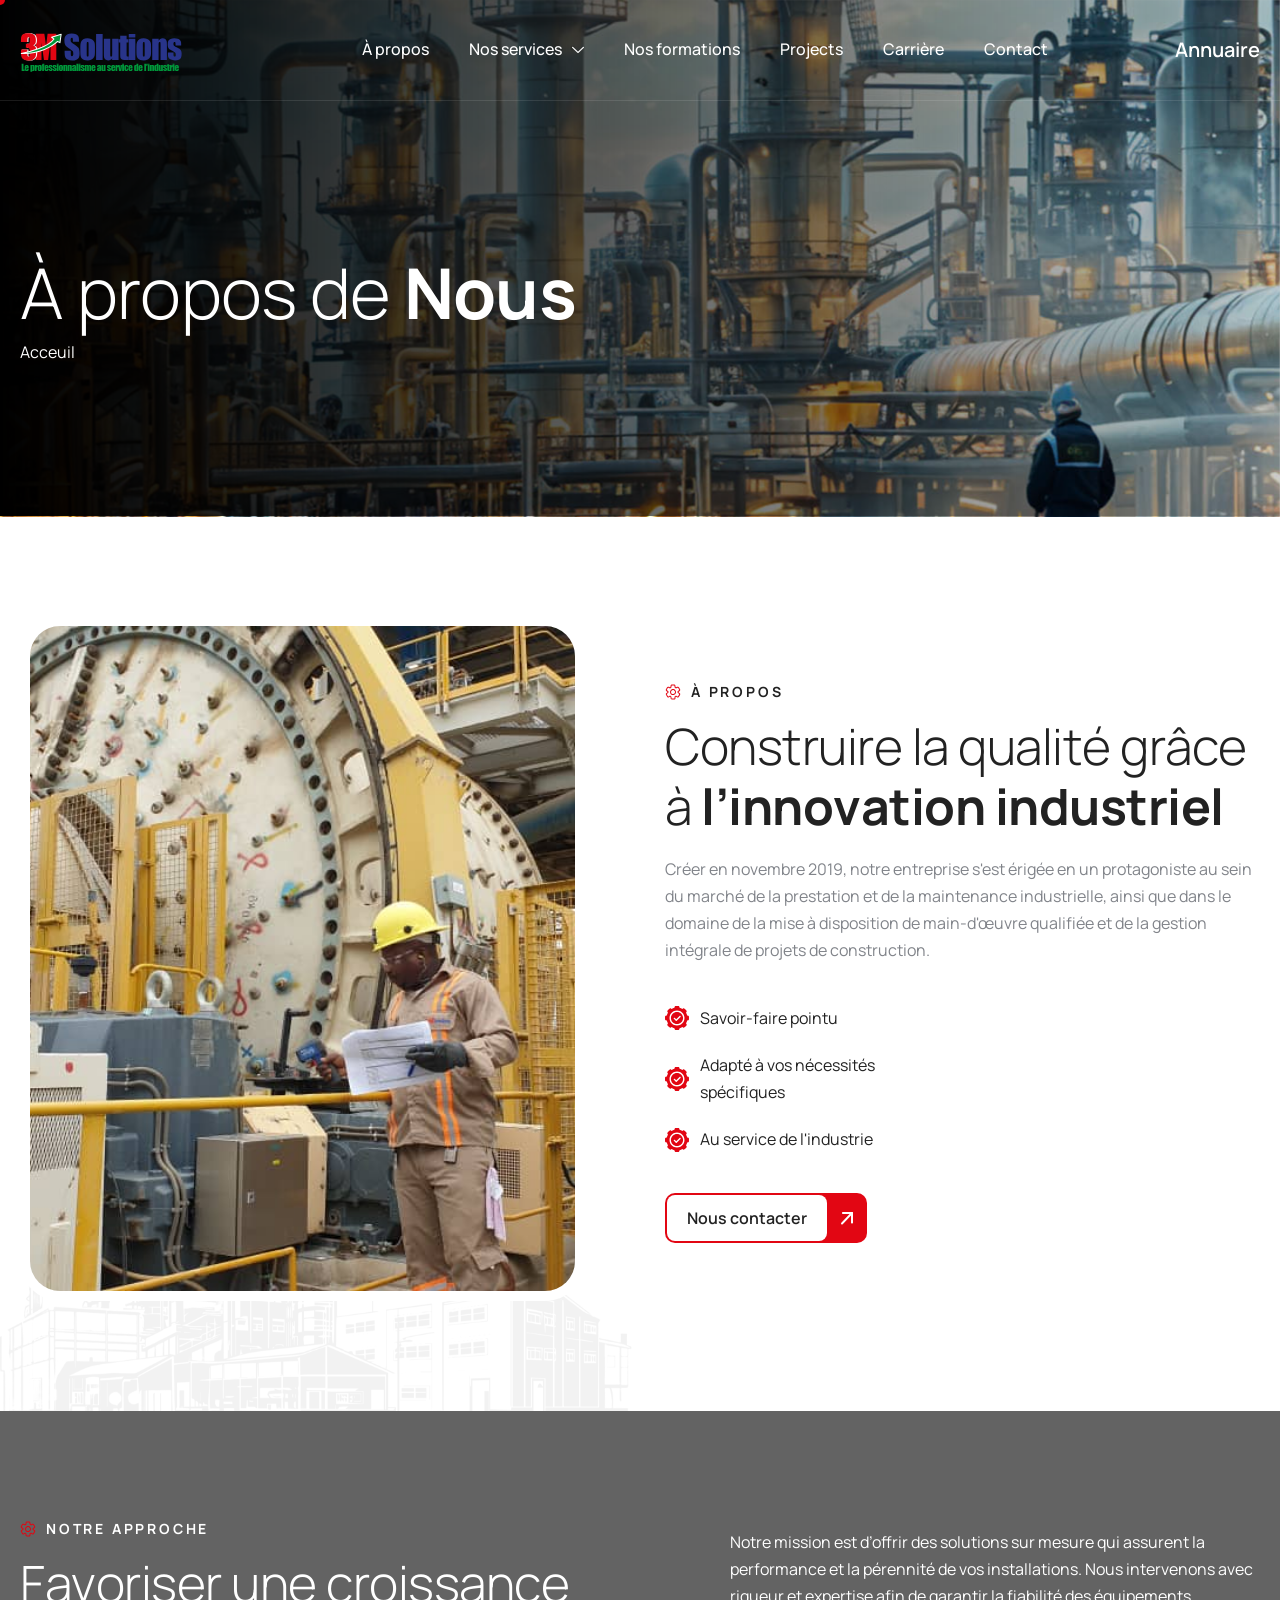
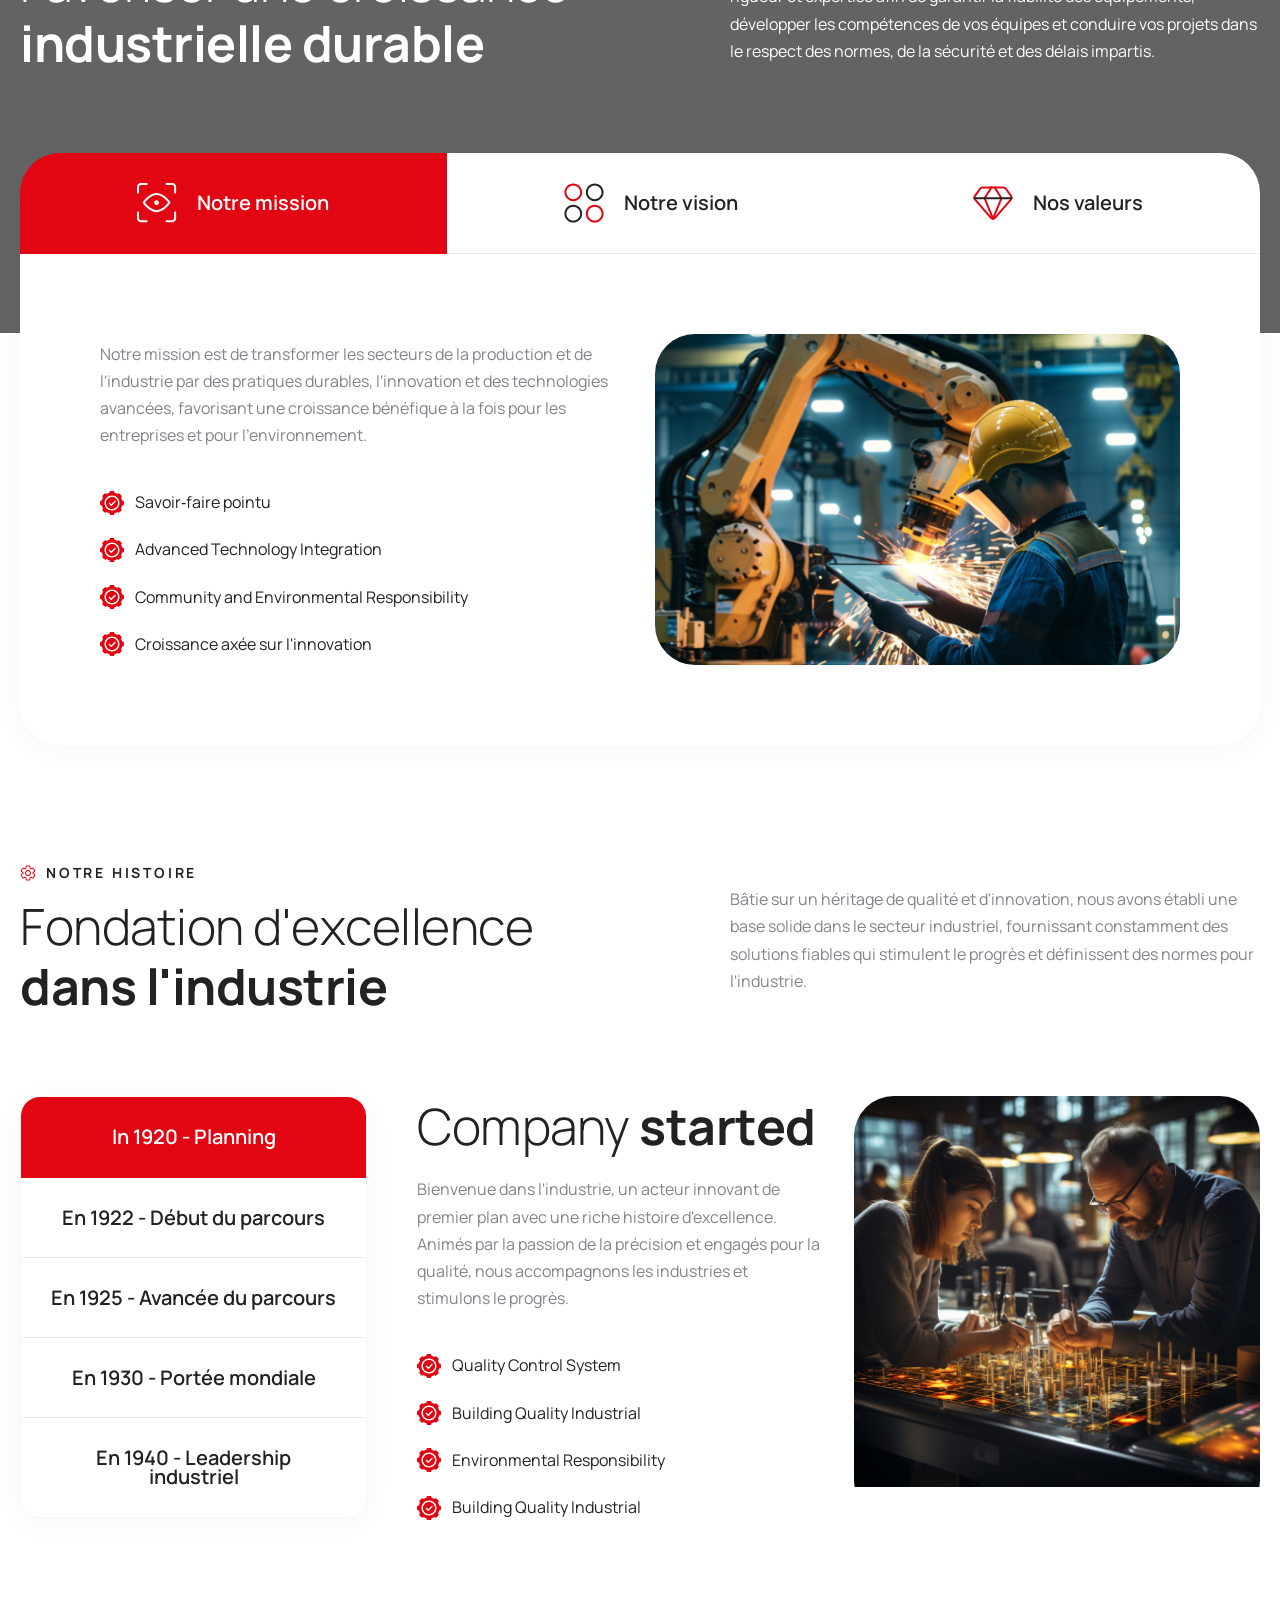
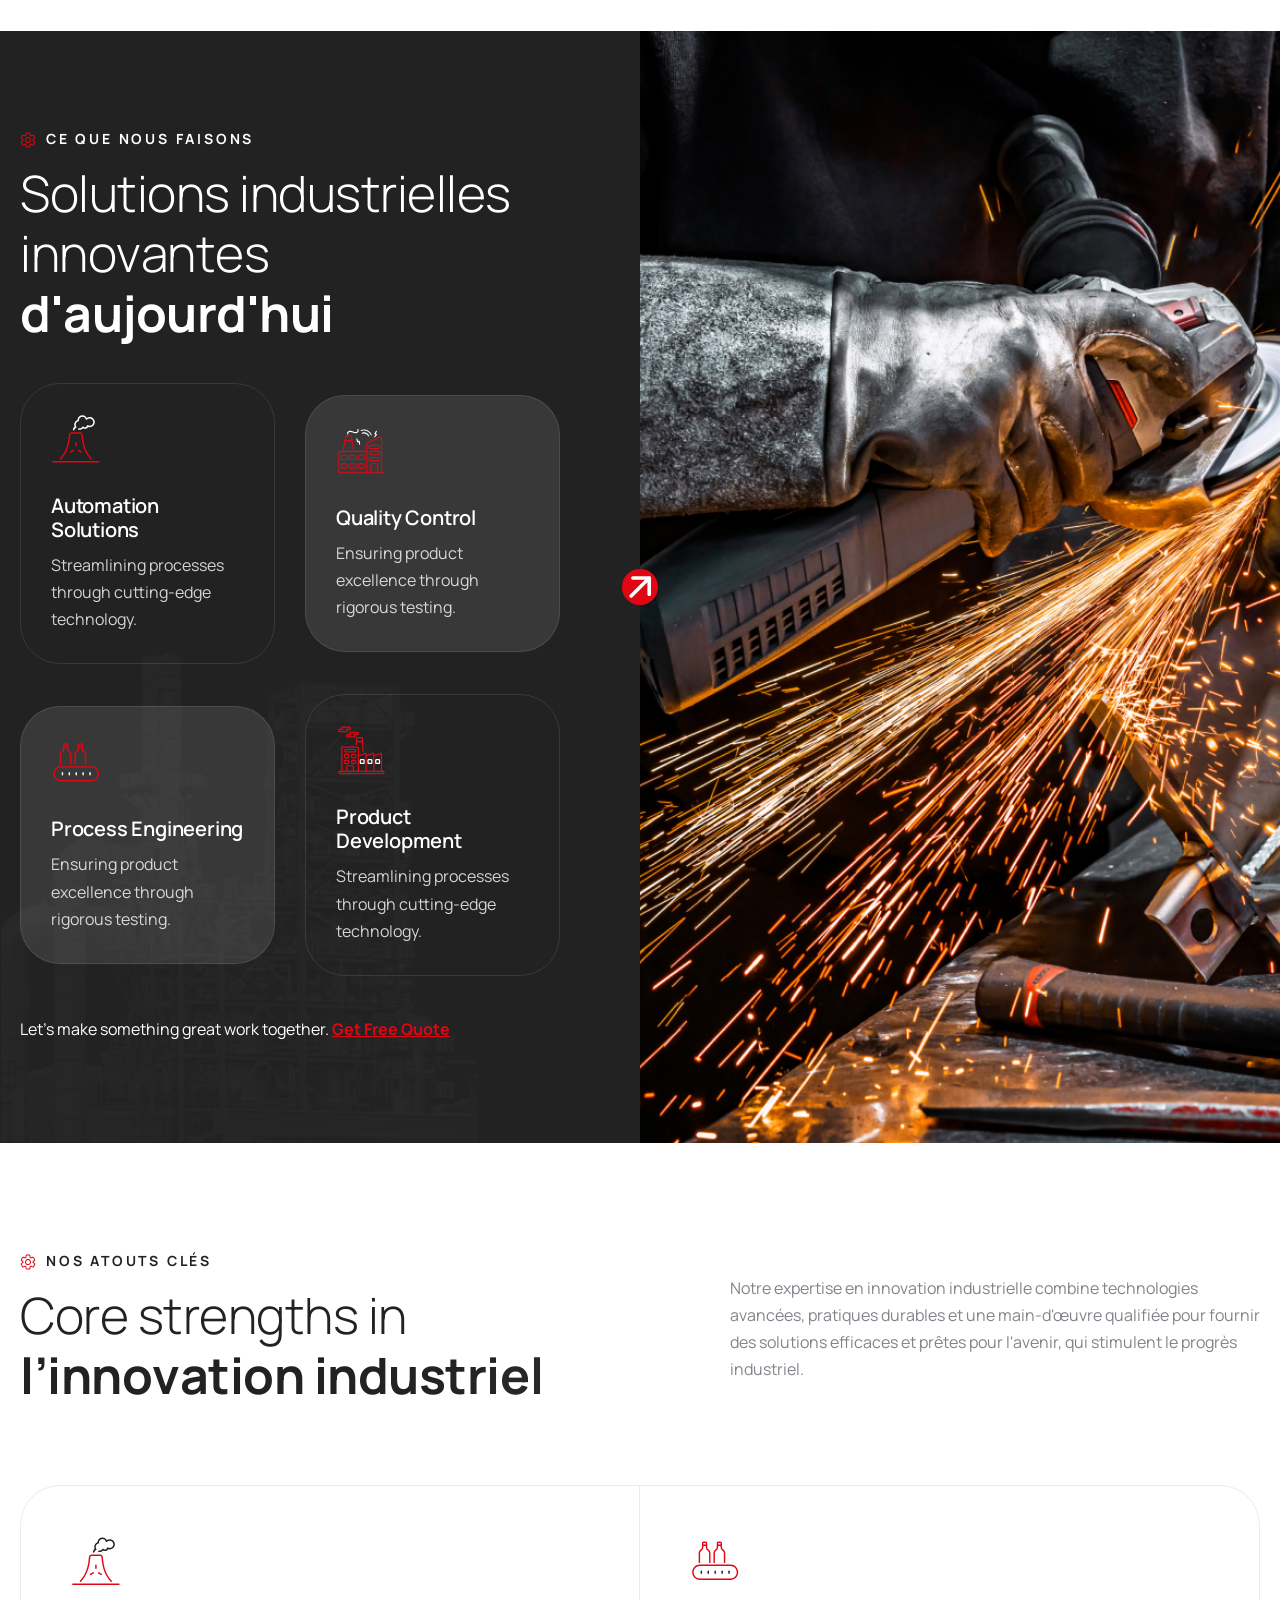
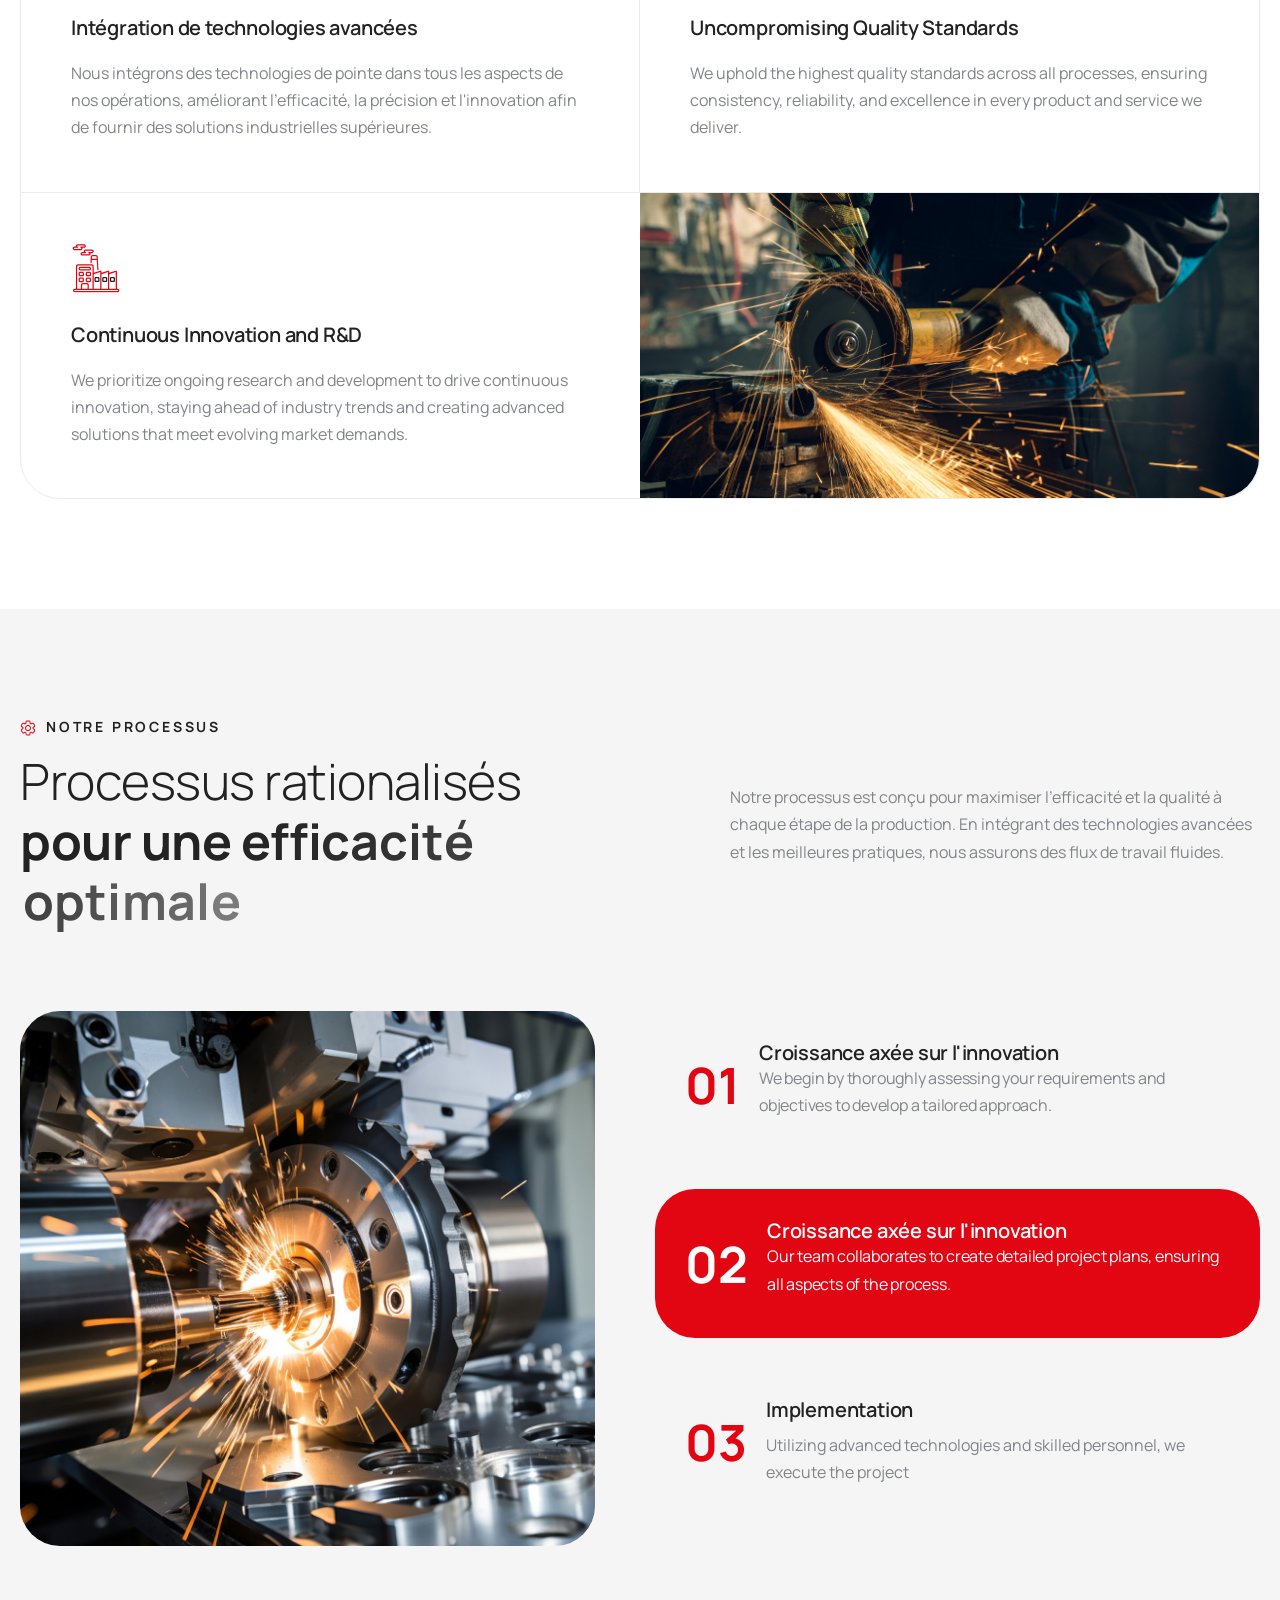
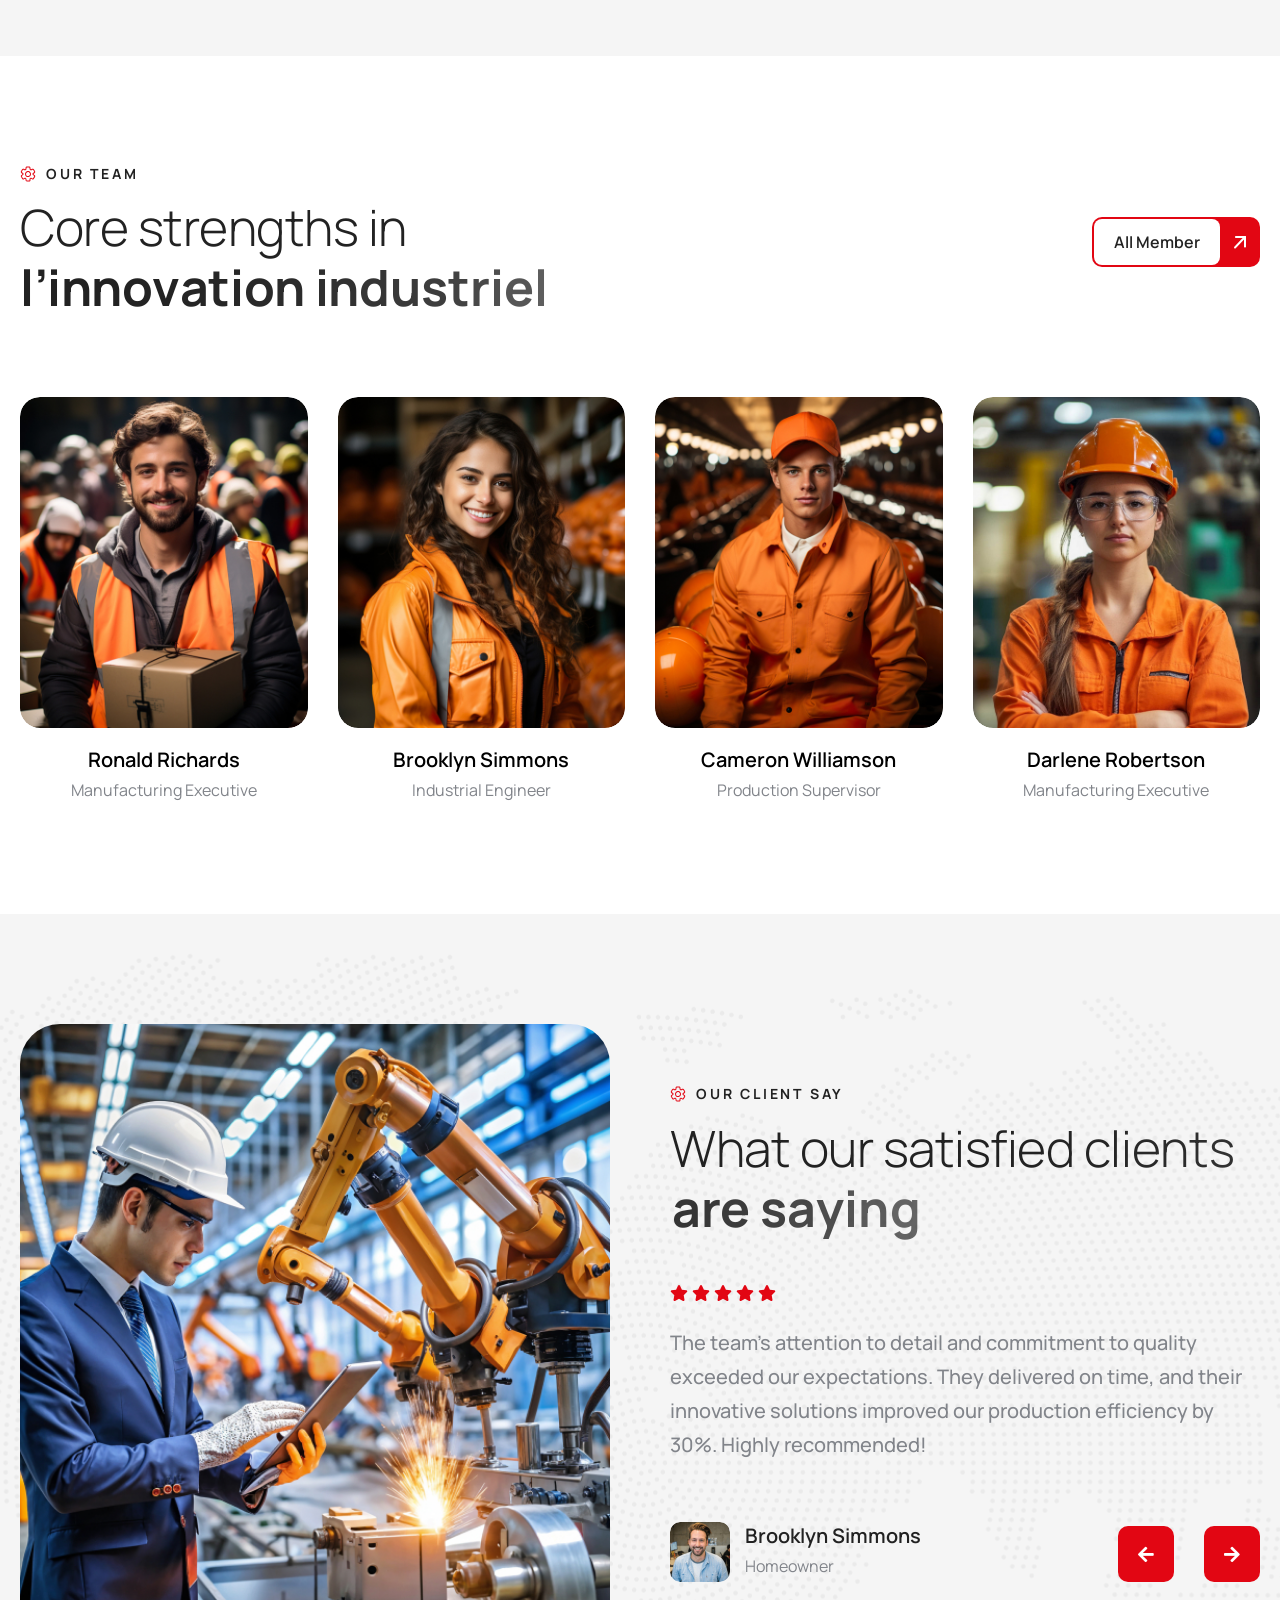
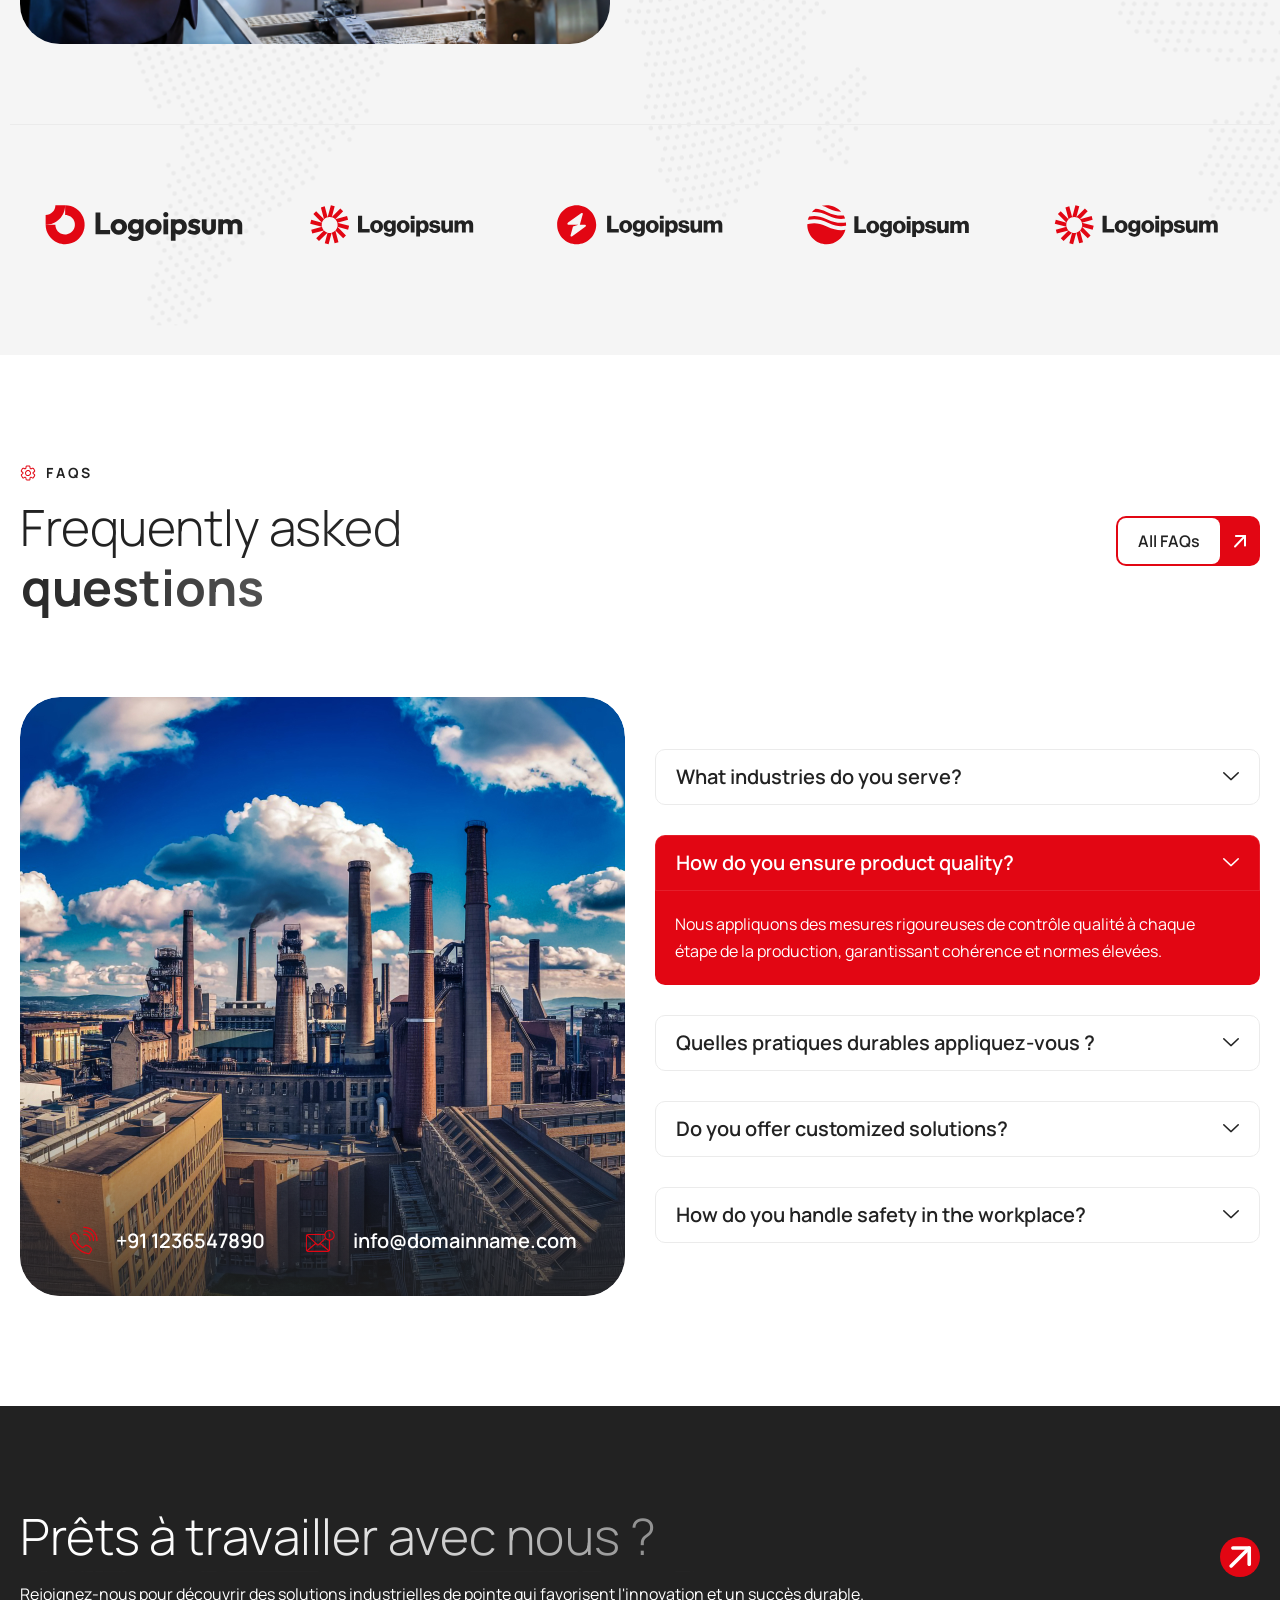
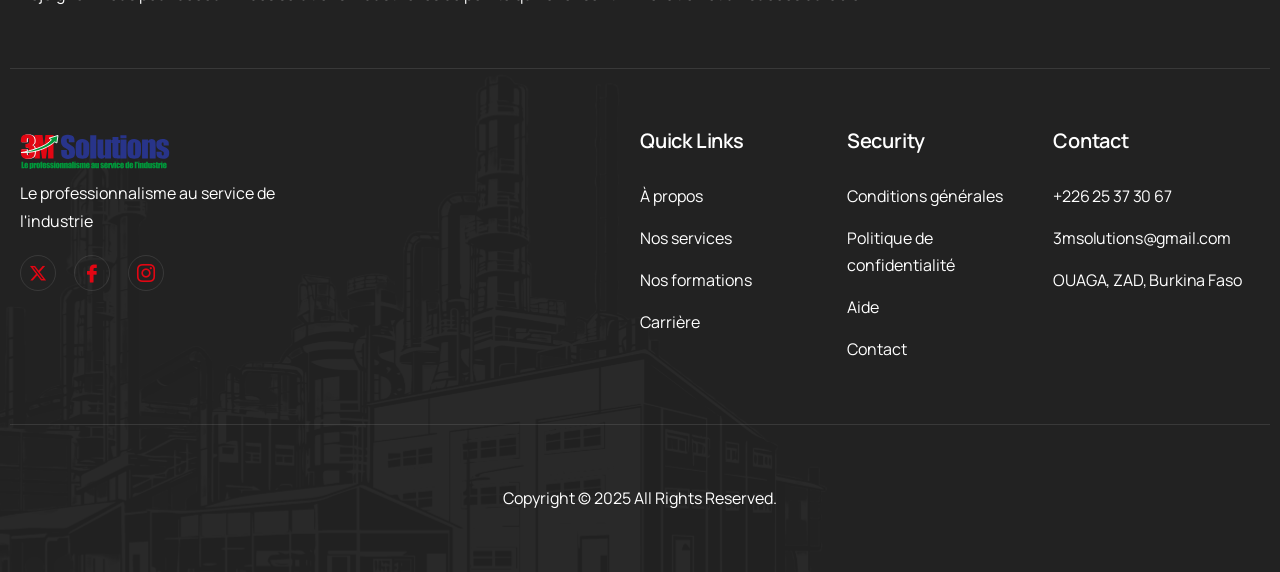
==== commit 218edf51: "first commit" ====
--- a/about-us/index.html
+++ b/about-us/index.html
@@ -947,7 +947,7 @@
                             data-settings="{&quot;_animation&quot;:&quot;fadeInUp&quot;,&quot;ekit_we_effect_on&quot;:&quot;none&quot;}"
                             data-widget_type="heading.default">
                             <div class="elementor-widget-container">
-                                <h3 class="elementor-heading-title elementor-size-default">OUR APPROACH</h3>
+                                <h3 class="elementor-heading-title elementor-size-default">NOTRE APPROCHE</h3>
                             </div>
                         </div>
                         <div class="elementor-element elementor-element-82d0083 at-heading-animation at-animation-heading-style-2 elementor-widget elementor-widget-heading"
@@ -955,8 +955,8 @@
                             data-settings="{&quot;ekit_we_effect_on&quot;:&quot;none&quot;}"
                             data-widget_type="heading.default">
                             <div class="elementor-widget-container">
-                                <h2 class="elementor-heading-title elementor-size-default">Empowering sustainable
-                                    <span>growth in industry</span></h2>
+                    <h2 class="elementor-heading-title elementor-size-default">Favoriser une croissance
+                        <span>industrielle durable</span></h2>
                             </div>
                         </div>
                     </div>
@@ -967,10 +967,7 @@
                             data-settings="{&quot;_animation&quot;:&quot;fadeInUp&quot;,&quot;ekit_we_effect_on&quot;:&quot;none&quot;}"
                             data-widget_type="text-editor.default">
                             <div class="elementor-widget-container">
-                                <p>Notre mission est d’offrir des solutions adaptées pour garantir la performance et la
-                                    réussite de nos clients. Nous intervenons avec expertise pour assurer la fiabilité
-                                    des équipements, renforcer les compétences des équipes, et mener à bien des projets
-                                    ambitieux, toujours dans le respect des normes et des délais. </p>
+                                <p>Notre mission est d’offrir des solutions sur mesure qui assurent la performance et la pérennité de vos installations. Nous intervenons avec rigueur et expertise afin de garantir la fiabilité des équipements, développer les compétences de vos équipes et conduire vos projets dans le respect des normes, de la sécurité et des délais impartis.</p>
                             </div>
                         </div>
                     </div>
@@ -1037,7 +1034,7 @@
                                                     fill="#E20613"></path>
                                             </svg> </span>
                                         <span class="e-n-tab-title-text">
-                                            Our Mission </span>
+                                            Notre mission </span>
                                     </button>
                                     <button id="e-n-tab-title-181932572" class="e-n-tab-title" aria-selected="false"
                                         data-tab-index="2" role="tab" tabindex="-1"
@@ -1073,7 +1070,7 @@
                                                     fill="#E20613"></path>
                                             </svg> </span>
                                         <span class="e-n-tab-title-text">
-                                            Our Vision </span>
+                                            Notre vision </span>
                                     </button>
                                     <button id="e-n-tab-title-181932573" class="e-n-tab-title" aria-selected="false"
                                         data-tab-index="3" role="tab" tabindex="-1"
@@ -1109,7 +1106,7 @@
                                                     fill="#222222"></path>
                                             </svg> </span>
                                         <span class="e-n-tab-title-text">
-                                            Our Value </span>
+                                            Nos valeurs </span>
                                     </button>
                                 </div>
                                 <div class="e-n-tabs-content">
@@ -1127,10 +1124,7 @@
                                                     data-settings="{&quot;ekit_we_effect_on&quot;:&quot;none&quot;}"
                                                     data-widget_type="text-editor.default">
                                                     <div class="elementor-widget-container">
-                                                        <p>Our mission is to transform the factory and industry sectors
-                                                            through sustainable practices, innovation, and advanced
-                                                            technology, fostering growth that benefits both business and
-                                                            the environment.</p>
+                                                        <p>Notre mission est de transformer les secteurs de la production et de l'industrie par des pratiques durables, l'innovation et des technologies avancées, favorisant une croissance bénéfique à la fois pour les entreprises et pour l'environnement.</p>
                                                     </div>
                                                 </div>
                                                 <div class="elementor-element elementor-element-72a0aa3 elementor-icon-list--layout-traditional elementor-list-item-link-full_width elementor-widget elementor-widget-icon-list"
@@ -1151,8 +1145,7 @@
                                                                             d="M12.0008 5.92476C8.651 5.92476 5.92578 8.64998 5.92578 11.9998C5.92578 15.3495 8.651 18.0748 12.0008 18.0748C15.3506 18.0748 18.0758 15.3495 18.0758 11.9998C18.0758 8.64998 15.3506 5.92476 12.0008 5.92476ZM15.5105 10.9907L11.7448 14.7563C11.613 14.8882 11.4342 14.9623 11.2477 14.9623C11.0612 14.9623 10.8823 14.8882 10.7505 14.7563L8.86766 12.8735C8.59306 12.599 8.59306 12.1537 8.86766 11.8791C9.1422 11.6046 9.58742 11.6046 9.86202 11.8791L11.2477 13.2648L14.5161 9.99632C14.7907 9.72177 15.2359 9.72177 15.5105 9.99632C15.785 10.2709 15.785 10.7161 15.5105 10.9907Z"
                                                                             fill="#E20613"></path>
                                                                     </svg> </span>
-                                                                <span class="elementor-icon-list-text">Savoir-faire
-                                                                    pointu Practices</span>
+                                                                <span class="elementor-icon-list-text">Savoir‑faire pointu</span>
                                                             </li>
                                                             <li class="elementor-icon-list-item">
                                                                 <span class="elementor-icon-list-icon">
@@ -1196,9 +1189,7 @@
                                                                             d="M12.0008 5.92476C8.651 5.92476 5.92578 8.64998 5.92578 11.9998C5.92578 15.3495 8.651 18.0748 12.0008 18.0748C15.3506 18.0748 18.0758 15.3495 18.0758 11.9998C18.0758 8.64998 15.3506 5.92476 12.0008 5.92476ZM15.5105 10.9907L11.7448 14.7563C11.613 14.8882 11.4342 14.9623 11.2477 14.9623C11.0612 14.9623 10.8823 14.8882 10.7505 14.7563L8.86766 12.8735C8.59306 12.599 8.59306 12.1537 8.86766 11.8791C9.1422 11.6046 9.58742 11.6046 9.86202 11.8791L11.2477 13.2648L14.5161 9.99632C14.7907 9.72177 15.2359 9.72177 15.5105 9.99632C15.785 10.2709 15.785 10.7161 15.5105 10.9907Z"
                                                                             fill="#E20613"></path>
                                                                     </svg> </span>
-                                                                <span
-                                                                    class="elementor-icon-list-text">Innovation-Driven
-                                                                    Growth</span>
+                                                                <span class="elementor-icon-list-text">Croissance axée sur l'innovation</span>
                                                             </li>
                                                         </ul>
                                                     </div>
@@ -1234,10 +1225,7 @@
                                                     data-settings="{&quot;ekit_we_effect_on&quot;:&quot;none&quot;}"
                                                     data-widget_type="text-editor.default">
                                                     <div class="elementor-widget-container">
-                                                        <p>Our mission is to transform the factory and industry sectors
-                                                            through sustainable practices, innovation, and advanced
-                                                            technology, fostering growth that benefits both business and
-                                                            the environment.</p>
+                                                        <p>Notre mission est de transformer les secteurs de la production et de l'industrie par des pratiques durables, l'innovation et des technologies avancées, favorisant une croissance bénéfique à la fois pour les entreprises et pour l'environnement.</p>
                                                     </div>
                                                 </div>
                                                 <div class="elementor-element elementor-element-f75637e elementor-icon-list--layout-traditional elementor-list-item-link-full_width elementor-widget elementor-widget-icon-list"
@@ -1273,8 +1261,7 @@
                                                                             d="M12.0008 5.92476C8.651 5.92476 5.92578 8.64998 5.92578 11.9998C5.92578 15.3495 8.651 18.0748 12.0008 18.0748C15.3506 18.0748 18.0758 15.3495 18.0758 11.9998C18.0758 8.64998 15.3506 5.92476 12.0008 5.92476ZM15.5105 10.9907L11.7448 14.7563C11.613 14.8882 11.4342 14.9623 11.2477 14.9623C11.0612 14.9623 10.8823 14.8882 10.7505 14.7563L8.86766 12.8735C8.59306 12.599 8.59306 12.1537 8.86766 11.8791C9.1422 11.6046 9.58742 11.6046 9.86202 11.8791L11.2477 13.2648L14.5161 9.99632C14.7907 9.72177 15.2359 9.72177 15.5105 9.99632C15.785 10.2709 15.785 10.7161 15.5105 10.9907Z"
                                                                             fill="#E20613"></path>
                                                                     </svg> </span>
-                                                                <span class="elementor-icon-list-text">Advanced
-                                                                    Technology Integration</span>
+                                                                <span class="elementor-icon-list-text">Intégration de technologies avancées</span>
                                                             </li>
                                                             <li class="elementor-icon-list-item">
                                                                 <span class="elementor-icon-list-icon">
@@ -1303,9 +1290,7 @@
                                                                             d="M12.0008 5.92476C8.651 5.92476 5.92578 8.64998 5.92578 11.9998C5.92578 15.3495 8.651 18.0748 12.0008 18.0748C15.3506 18.0748 18.0758 15.3495 18.0758 11.9998C18.0758 8.64998 15.3506 5.92476 12.0008 5.92476ZM15.5105 10.9907L11.7448 14.7563C11.613 14.8882 11.4342 14.9623 11.2477 14.9623C11.0612 14.9623 10.8823 14.8882 10.7505 14.7563L8.86766 12.8735C8.59306 12.599 8.59306 12.1537 8.86766 11.8791C9.1422 11.6046 9.58742 11.6046 9.86202 11.8791L11.2477 13.2648L14.5161 9.99632C14.7907 9.72177 15.2359 9.72177 15.5105 9.99632C15.785 10.2709 15.785 10.7161 15.5105 10.9907Z"
                                                                             fill="#E20613"></path>
                                                                     </svg> </span>
-                                                                <span
-                                                                    class="elementor-icon-list-text">Innovation-Driven
-                                                                    Growth</span>
+                                                                <span class="elementor-icon-list-text">Croissance axée sur l'innovation</span>
                                                             </li>
                                                         </ul>
                                                     </div>
@@ -1342,10 +1327,7 @@
                                                     data-settings="{&quot;ekit_we_effect_on&quot;:&quot;none&quot;}"
                                                     data-widget_type="text-editor.default">
                                                     <div class="elementor-widget-container">
-                                                        <p>Our mission is to transform the factory and industry sectors
-                                                            through sustainable practices, innovation, and advanced
-                                                            technology, fostering growth that benefits both business and
-                                                            the environment.</p>
+                                                        <p>Notre mission est de transformer les secteurs de la production et de l'industrie par des pratiques durables, l'innovation et des technologies avancées, favorisant une croissance bénéfique à la fois pour les entreprises et pour l'environnement.</p>
                                                     </div>
                                                 </div>
                                                 <div class="elementor-element elementor-element-2d8caa3 elementor-icon-list--layout-traditional elementor-list-item-link-full_width elementor-widget elementor-widget-icon-list"
@@ -1411,9 +1393,7 @@
                                                                             d="M12.0008 5.92476C8.651 5.92476 5.92578 8.64998 5.92578 11.9998C5.92578 15.3495 8.651 18.0748 12.0008 18.0748C15.3506 18.0748 18.0758 15.3495 18.0758 11.9998C18.0758 8.64998 15.3506 5.92476 12.0008 5.92476ZM15.5105 10.9907L11.7448 14.7563C11.613 14.8882 11.4342 14.9623 11.2477 14.9623C11.0612 14.9623 10.8823 14.8882 10.7505 14.7563L8.86766 12.8735C8.59306 12.599 8.59306 12.1537 8.86766 11.8791C9.1422 11.6046 9.58742 11.6046 9.86202 11.8791L11.2477 13.2648L14.5161 9.99632C14.7907 9.72177 15.2359 9.72177 15.5105 9.99632C15.785 10.2709 15.785 10.7161 15.5105 10.9907Z"
                                                                             fill="#E20613"></path>
                                                                     </svg> </span>
-                                                                <span
-                                                                    class="elementor-icon-list-text">Innovation-Driven
-                                                                    Growth</span>
+                                                                <span class="elementor-icon-list-text">Croissance axée sur l'innovation</span>
                                                             </li>
                                                         </ul>
                                                     </div>
@@ -1467,25 +1447,25 @@
                                         aria-selected="false" data-tab-index="2" role="tab" tabindex="-1"
                                         aria-controls="e-n-tab-content-917779222" style="--n-tabs-title-order: 2;">
                                         <span class="e-n-tab-title-text">
-                                            In 1922 - Journey Started </span>
+                                            En 1922 - Début du parcours </span>
                                     </button>
                                     <button id="e-n-tab-title-917779223" class="e-n-tab-title"
                                         aria-selected="false" data-tab-index="3" role="tab" tabindex="-1"
                                         aria-controls="e-n-tab-content-917779223" style="--n-tabs-title-order: 3;">
                                         <span class="e-n-tab-title-text">
-                                            In 1925 - Journey Progress </span>
+                                            En 1925 - Avancée du parcours </span>
                                     </button>
                                     <button id="e-n-tab-title-917779224" class="e-n-tab-title"
                                         aria-selected="false" data-tab-index="4" role="tab" tabindex="-1"
                                         aria-controls="e-n-tab-content-917779224" style="--n-tabs-title-order: 4;">
                                         <span class="e-n-tab-title-text">
-                                            In 1930 - Global Reach </span>
+                                            En 1930 - Portée mondiale </span>
                                     </button>
                                     <button id="e-n-tab-title-917779225" class="e-n-tab-title"
                                         aria-selected="false" data-tab-index="5" role="tab" tabindex="-1"
                                         aria-controls="e-n-tab-content-917779225" style="--n-tabs-title-order: 5;">
                                         <span class="e-n-tab-title-text">
-                                            In 1940 - Industry Leadership </span>
+                                            En 1940 - Leadership industriel </span>
                                     </button>
                                 </div>
                                 <div class="e-n-tabs-content">
@@ -1512,10 +1492,7 @@
                                                     data-settings="{&quot;ekit_we_effect_on&quot;:&quot;none&quot;}"
                                                     data-widget_type="text-editor.default">
                                                     <div class="elementor-widget-container">
-                                                        <p>Welcome to Industry, a leading industry innovator with a rich
-                                                            history of excellence. With a passion for precision and a
-                                                            commitment to quality, we have been empowering industries
-                                                            and driving progress.</p>
+                                                        <p>Bienvenue dans l'industrie, un acteur innovant de premier plan avec une riche histoire d'excellence. Animés par la passion de la précision et engagés pour la qualité, nous accompagnons les industries et stimulons le progrès.</p>
                                                     </div>
                                                 </div>
                                                 <div class="elementor-element elementor-element-8be2a7f elementor-icon-list--layout-traditional elementor-list-item-link-full_width elementor-widget elementor-widget-icon-list"
@@ -1619,7 +1596,7 @@
                                                         <div class="elementor-widget-container">
                                                             <h2
                                                                 class="elementor-heading-title elementor-size-default">
-                                                                Journey <span>started</span></h2>
+                                                                Le parcours <span>a commencé</span></h2>
                                                         </div>
                                                     </div>
                                                     <div class="elementor-element elementor-element-ef75d2a elementor-widget elementor-widget-text-editor"
@@ -1627,10 +1604,7 @@
                                                         data-settings="{&quot;ekit_we_effect_on&quot;:&quot;none&quot;}"
                                                         data-widget_type="text-editor.default">
                                                         <div class="elementor-widget-container">
-                                                            <p>Welcome to Industry, a leading industry innovator with a
-                                                                rich history of excellence. With a passion for precision
-                                                                and a commitment to quality, we have been empowering
-                                                                industries and driving progress.</p>
+                                                            <p>Bienvenue dans l'industrie, un acteur innovant de premier plan avec une riche histoire d'excellence. Animés par la passion de la précision et engagés pour la qualité, nous accompagnons les industries et stimulons le progrès.</p>
                                                         </div>
                                                     </div>
                                                     <div class="elementor-element elementor-element-a6c58c7 elementor-icon-list--layout-traditional elementor-list-item-link-full_width elementor-widget elementor-widget-icon-list"
@@ -1744,10 +1718,7 @@
                                                         data-settings="{&quot;ekit_we_effect_on&quot;:&quot;none&quot;}"
                                                         data-widget_type="text-editor.default">
                                                         <div class="elementor-widget-container">
-                                                            <p>Welcome to Industry, a leading industry innovator with a
-                                                                rich history of excellence. With a passion for precision
-                                                                and a commitment to quality, we have been empowering
-                                                                industries and driving progress.</p>
+                                                            <p>Bienvenue dans l'industrie, un acteur innovant de premier plan avec une riche histoire d'excellence. Animés par la passion de la précision et engagés pour la qualité, nous accompagnons les industries et stimulons le progrès.</p>
                                                         </div>
                                                     </div>
                                                     <div class="elementor-element elementor-element-78bc7a3 elementor-icon-list--layout-traditional elementor-list-item-link-full_width elementor-widget elementor-widget-icon-list"
@@ -1861,10 +1832,7 @@
                                                         data-settings="{&quot;ekit_we_effect_on&quot;:&quot;none&quot;}"
                                                         data-widget_type="text-editor.default">
                                                         <div class="elementor-widget-container">
-                                                            <p>Welcome to Industry, a leading industry innovator with a
-                                                                rich history of excellence. With a passion for precision
-                                                                and a commitment to quality, we have been empowering
-                                                                industries and driving progress.</p>
+                                                            <p>Bienvenue dans l'industrie, un acteur innovant de premier plan avec une riche histoire d'excellence. Animés par la passion de la précision et engagés pour la qualité, nous accompagnons les industries et stimulons le progrès.</p>
                                                         </div>
                                                     </div>
                                                     <div class="elementor-element elementor-element-3d7e9eb elementor-icon-list--layout-traditional elementor-list-item-link-full_width elementor-widget elementor-widget-icon-list"
@@ -1970,7 +1938,7 @@
                                                         <div class="elementor-widget-container">
                                                             <h2
                                                                 class="elementor-heading-title elementor-size-default">
-                                                                Industry <span>started</span></h2>
+                                                                Le secteur <span>a démarré</span></h2>
                                                         </div>
                                                     </div>
                                                     <div class="elementor-element elementor-element-dfde5a2 elementor-widget elementor-widget-text-editor"
@@ -1978,10 +1946,7 @@
                                                         data-settings="{&quot;ekit_we_effect_on&quot;:&quot;none&quot;}"
                                                         data-widget_type="text-editor.default">
                                                         <div class="elementor-widget-container">
-                                                            <p>Welcome to Industry, a leading industry innovator with a
-                                                                rich history of excellence. With a passion for precision
-                                                                and a commitment to quality, we have been empowering
-                                                                industries and driving progress.</p>
+                                                            <p>Bienvenue dans l'industrie, un acteur innovant de premier plan avec une riche histoire d'excellence. Animés par la passion de la précision et engagés pour la qualité, nous accompagnons les industries et stimulons le progrès.</p>
                                                         </div>
                                                     </div>
                                                     <div class="elementor-element elementor-element-7fa3d19 elementor-icon-list--layout-traditional elementor-list-item-link-full_width elementor-widget elementor-widget-icon-list"
@@ -2084,7 +2049,7 @@
                             data-settings="{&quot;_animation&quot;:&quot;fadeInUp&quot;,&quot;ekit_we_effect_on&quot;:&quot;none&quot;}"
                             data-widget_type="heading.default">
                             <div class="elementor-widget-container">
-                                <h3 class="elementor-heading-title elementor-size-default">OUR HISTORY</h3>
+                                <h3 class="elementor-heading-title elementor-size-default">NOTRE HISTOIRE</h3>
                             </div>
                         </div>
                         <div class="elementor-element elementor-element-4e5570c at-heading-animation at-animation-heading-style-2 elementor-widget elementor-widget-heading"
@@ -2092,8 +2057,8 @@
                             data-settings="{&quot;ekit_we_effect_on&quot;:&quot;none&quot;}"
                             data-widget_type="heading.default">
                             <div class="elementor-widget-container">
-                                <h2 class="elementor-heading-title elementor-size-default">Foundation of excellences
-                                    <span>in industry</span> </h2>
+                                <h2 class="elementor-heading-title elementor-size-default">Fondation d'excellence
+                                    <span>dans l'industrie</span> </h2>
                             </div>
                         </div>
                     </div>
@@ -2104,9 +2069,7 @@
                             data-settings="{&quot;_animation&quot;:&quot;fadeInUp&quot;,&quot;ekit_we_effect_on&quot;:&quot;none&quot;}"
                             data-widget_type="text-editor.default">
                             <div class="elementor-widget-container">
-                                <p>Built on a legacy of quality and innovation, we have established a strong foundation
-                                    in the industrial sector, consistently delivering reliable solutions that drive
-                                    progress and set industry standards.</p>
+                                <p>Bâtie sur un héritage de qualité et d'innovation, nous avons établi une base solide dans le secteur industriel, fournissant constamment des solutions fiables qui stimulent le progrès et définissent des normes pour l'industrie.</p>
                             </div>
                         </div>
                     </div>
@@ -2123,17 +2086,17 @@
                         data-id="d1c3cc3" data-element_type="widget"
                         data-settings="{&quot;_animation&quot;:&quot;fadeInUp&quot;,&quot;ekit_we_effect_on&quot;:&quot;none&quot;}"
                         data-widget_type="heading.default">
-                        <div class="elementor-widget-container">
-                            <h3 class="elementor-heading-title elementor-size-default">WHAT WE DO</h3>
+                            <div class="elementor-widget-container">
+                            <h3 class="elementor-heading-title elementor-size-default">CE QUE NOUS FAISONS</h3>
                         </div>
                     </div>
                     <div class="elementor-element elementor-element-5d6ce6e at-heading-animation at-animation-heading-style-2 elementor-widget elementor-widget-heading"
                         data-id="5d6ce6e" data-element_type="widget"
                         data-settings="{&quot;ekit_we_effect_on&quot;:&quot;none&quot;}"
                         data-widget_type="heading.default">
-                        <div class="elementor-widget-container">
-                            <h2 class="elementor-heading-title elementor-size-default">Innovative factory and
-                                industry<span> solutions today</span></h2>
+                            <div class="elementor-widget-container">
+                            <h2 class="elementor-heading-title elementor-size-default">Solutions industrielles innovantes
+                                <span>d'aujourd'hui</span></h2>
                         </div>
                     </div>
                     <div class="elementor-element elementor-element-3e8b716 e-con-full e-flex e-con e-child"
@@ -2453,7 +2416,7 @@
                             data-settings="{&quot;_animation&quot;:&quot;fadeInUp&quot;,&quot;ekit_we_effect_on&quot;:&quot;none&quot;}"
                             data-widget_type="heading.default">
                             <div class="elementor-widget-container">
-                                <h3 class="elementor-heading-title elementor-size-default">our key feature</h3>
+                                <h3 class="elementor-heading-title elementor-size-default">Nos atouts clés</h3>
                             </div>
                         </div>
                         <div class="elementor-element elementor-element-5256e06 at-heading-animation at-animation-heading-style-2 elementor-widget elementor-widget-heading"
@@ -2473,9 +2436,7 @@
                             data-settings="{&quot;_animation&quot;:&quot;fadeInUp&quot;,&quot;ekit_we_effect_on&quot;:&quot;none&quot;}"
                             data-widget_type="text-editor.default">
                             <div class="elementor-widget-container">
-                                <p>Our expertise in l’innovation industriel combines advanced technology, sustainable
-                                    practices, and a skilled workforce to deliver efficient, future-ready solutions that
-                                    drive industry progress</p>
+                                <p>Notre expertise en innovation industrielle combine technologies avancées, pratiques durables et une main-d'œuvre qualifiée pour fournir des solutions efficaces et prêtes pour l'avenir, qui stimulent le progrès industriel.</p>
                             </div>
                         </div>
                     </div>
@@ -2522,13 +2483,11 @@
 
                                             <h3 class="elementor-icon-box-title">
                                                 <span>
-                                                    Advanced Technology Integration </span>
+                                                    Intégration de technologies avancées </span>
                                             </h3>
 
                                             <p class="elementor-icon-box-description">
-                                                We integrate cutting-edge technologies into every aspect of our
-                                                operations, enhancing efficiency, precision, and innovation to deliver
-                                                superior industrial solutions. </p>
+                                                Nous intégrons des technologies de pointe dans tous les aspects de nos opérations, améliorant l'efficacité, la précision et l'innovation afin de fournir des solutions industrielles supérieures.</p>
 
                                         </div>
 
@@ -2701,7 +2660,7 @@
                             data-settings="{&quot;_animation&quot;:&quot;fadeInUp&quot;,&quot;ekit_we_effect_on&quot;:&quot;none&quot;}"
                             data-widget_type="heading.default">
                             <div class="elementor-widget-container">
-                                <h3 class="elementor-heading-title elementor-size-default">OUR PROCESS</h3>
+                                <h3 class="elementor-heading-title elementor-size-default">NOTRE PROCESSUS</h3>
                             </div>
                         </div>
                         <div class="elementor-element elementor-element-3f661d1 at-heading-animation at-animation-heading-style-2 elementor-widget elementor-widget-heading"
@@ -2709,8 +2668,8 @@
                             data-settings="{&quot;ekit_we_effect_on&quot;:&quot;none&quot;}"
                             data-widget_type="heading.default">
                             <div class="elementor-widget-container">
-                                <h2 class="elementor-heading-title elementor-size-default">Streamlined processes
-                                    <span> for optimal efficiency</span></h2>
+                                <h2 class="elementor-heading-title elementor-size-default">Processus rationalisés
+                                    <span>pour une efficacité optimale</span></h2>
                             </div>
                         </div>
                     </div>
@@ -2721,9 +2680,7 @@
                             data-settings="{&quot;_animation&quot;:&quot;fadeInUp&quot;,&quot;ekit_we_effect_on&quot;:&quot;none&quot;}"
                             data-widget_type="text-editor.default">
                             <div class="elementor-widget-container">
-                                <p>Our process is designed to maximize efficiency and quality at every stage of
-                                    production. By integrating advanced technologies and best practices, we ensure
-                                    seamless workflows.</p>
+                                <p>Notre processus est conçu pour maximiser l'efficacité et la qualité à chaque étape de la production. En intégrant des technologies avancées et les meilleures pratiques, nous assurons des flux de travail fluides.</p>
                             </div>
                         </div>
                     </div>
@@ -2767,9 +2724,7 @@
                                         <div class="elementor-icon-box-content">
 
                                             <h3 class="elementor-icon-box-title">
-                                                <span>
-                                                    La Maintenance </span>
-                                            </h3>
+                                                                <span class="elementor-icon-list-text">Croissance axée sur l'innovation</span>
 
                                             <p class="elementor-icon-box-description">
                                                 We begin by thoroughly assessing your requirements and objectives to
@@ -2803,9 +2758,7 @@
                                         <div class="elementor-icon-box-content">
 
                                             <h3 class="elementor-icon-box-title">
-                                                <span>
-                                                    La Mains d'oeuvre qualifié </span>
-                                            </h3>
+                                                                <span class="elementor-icon-list-text">Croissance axée sur l'innovation</span>
 
                                             <p class="elementor-icon-box-description">
                                                 Our team collaborates to create detailed project plans, ensuring all
@@ -3671,8 +3624,7 @@
                                                 data-parent="#accordion-690b164705499">
 
                                                 <div class="elementskit-card-body ekit-accordion--content">
-                                                    <p>We implement rigorous quality control measures at every stage of
-                                                        production, ensuring consistency and high standards.</p>
+                                                    <p>Nous appliquons des mesures rigoureuses de contrôle qualité à chaque étape de la production, garantissant cohérence et normes élevées.</p>
                                                 </div>
 
                                             </div>
@@ -3714,8 +3666,7 @@
                                                 data-parent="#accordion-690b164705499">
 
                                                 <div class="elementskit-card-body ekit-accordion--content">
-                                                    <p>We implement rigorous quality control measures at every stage of
-                                                        production, ensuring consistency and high standards.</p>
+                                                    <p>Nous appliquons des mesures rigoureuses de contrôle qualité à chaque étape de la production, garantissant cohérence et normes élevées.</p>
                                                 </div>
 
                                             </div>
@@ -3732,8 +3683,7 @@
                                                     aria-expanded="false"
                                                     aria-controls="Collapse-d1bd720690b164705499">
 
-                                                    <span class="ekit-accordion-title">What sustainability practices
-                                                        do you follow?</span>
+                                                    <span class="ekit-accordion-title">Quelles pratiques durables appliquez-vous ?</span>
 
 
                                                     <div class="ekit_accordion_icon_group">
@@ -3757,8 +3707,7 @@
                                                 data-parent="#accordion-690b164705499">
 
                                                 <div class="elementskit-card-body ekit-accordion--content">
-                                                    <p>We implement rigorous quality control measures at every stage of
-                                                        production, ensuring consistency and high standards.</p>
+                                                    <p>Nous appliquons des mesures rigoureuses de contrôle qualité à chaque étape de la production, garantissant cohérence et exigences élevées.</p>
                                                 </div>
 
                                             </div>
@@ -3800,8 +3749,7 @@
                                                 data-parent="#accordion-690b164705499">
 
                                                 <div class="elementskit-card-body ekit-accordion--content">
-                                                    <p>We implement rigorous quality control measures at every stage of
-                                                        production, ensuring consistency and high standards.</p>
+                                                    <p>Nous appliquons des mesures rigoureuses de contrôle qualité à chaque étape de la production, garantissant cohérence et normes élevées.</p>
                                                 </div>
 
                                             </div>
@@ -3843,8 +3791,7 @@
                                                 data-parent="#accordion-690b164705499">
 
                                                 <div class="elementskit-card-body ekit-accordion--content">
-                                                    <p>We implement rigorous quality control measures at every stage of
-                                                        production, ensuring consistency and high standards.</p>
+                                                    <p>Nous appliquons des mesures rigoureuses de contrôle qualité à chaque étape de la production, garantissant cohérence et normes élevées.</p>
                                                 </div>
 
                                             </div>
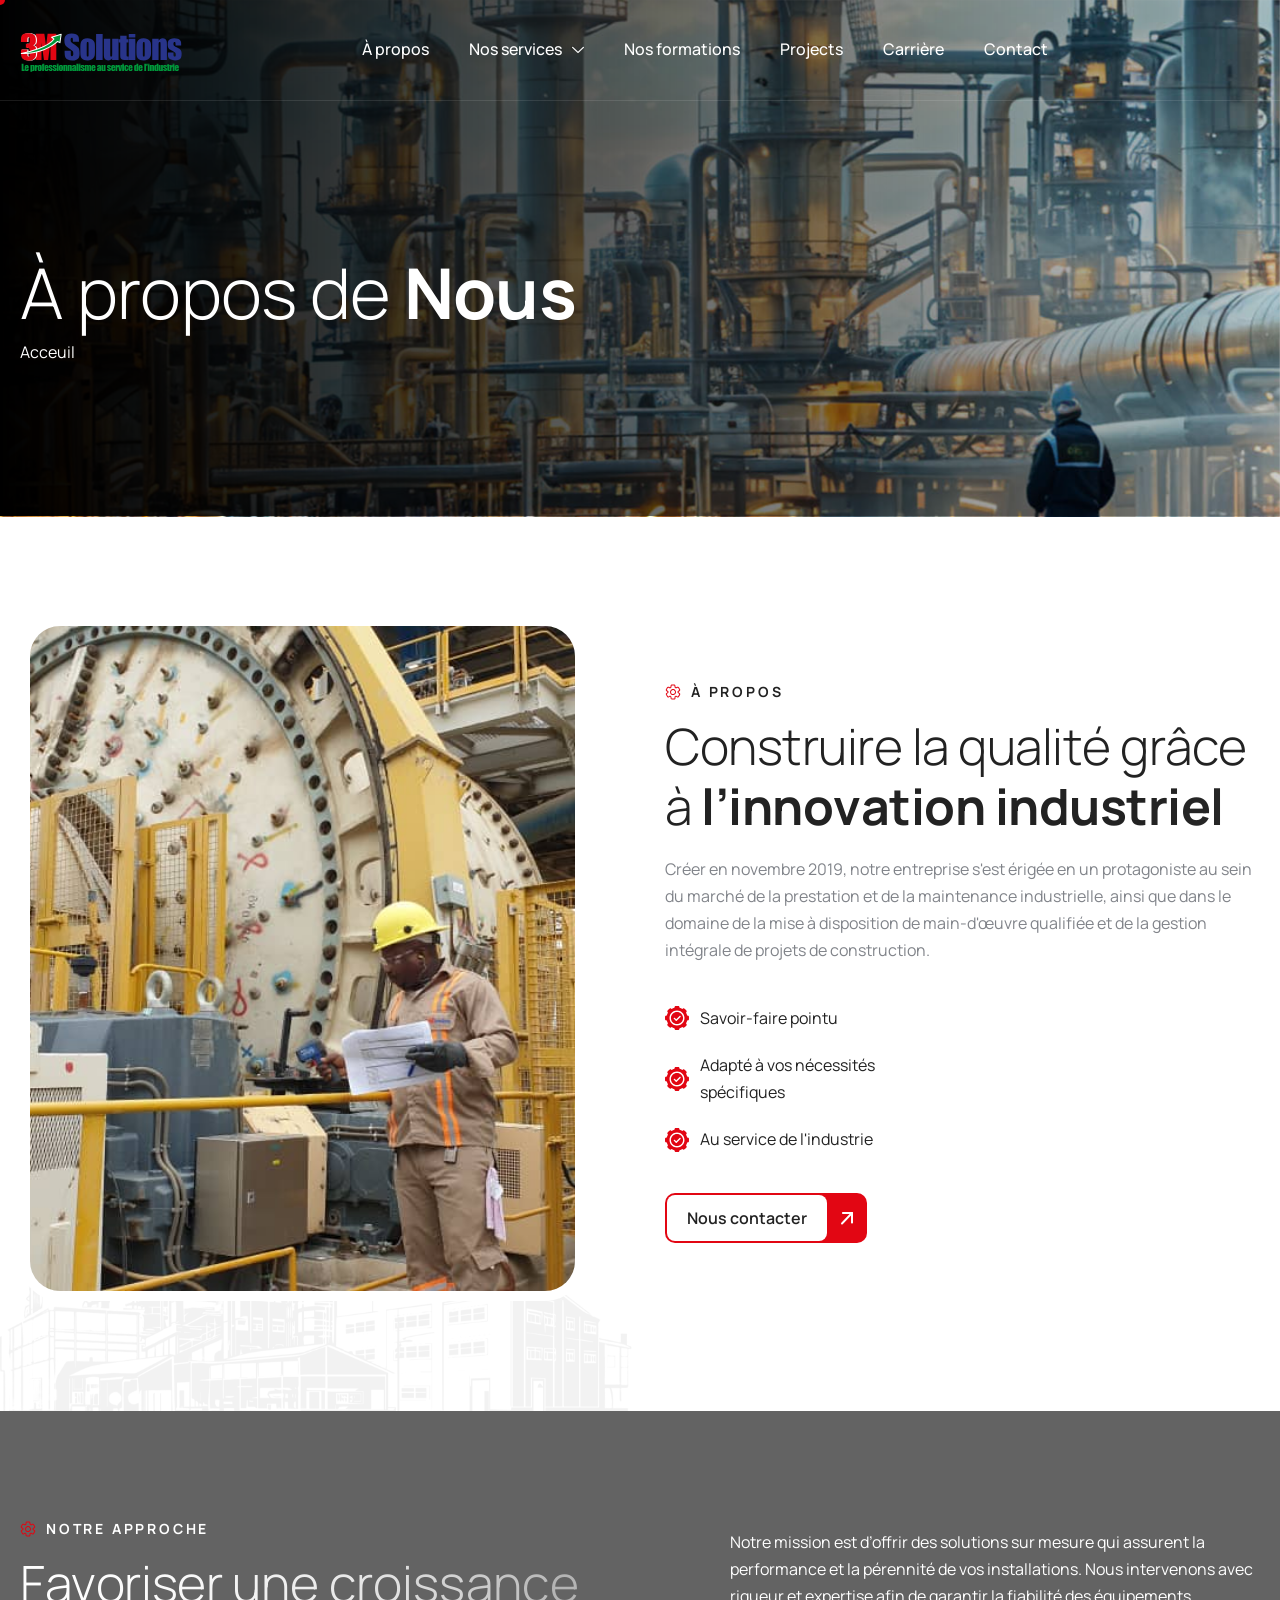
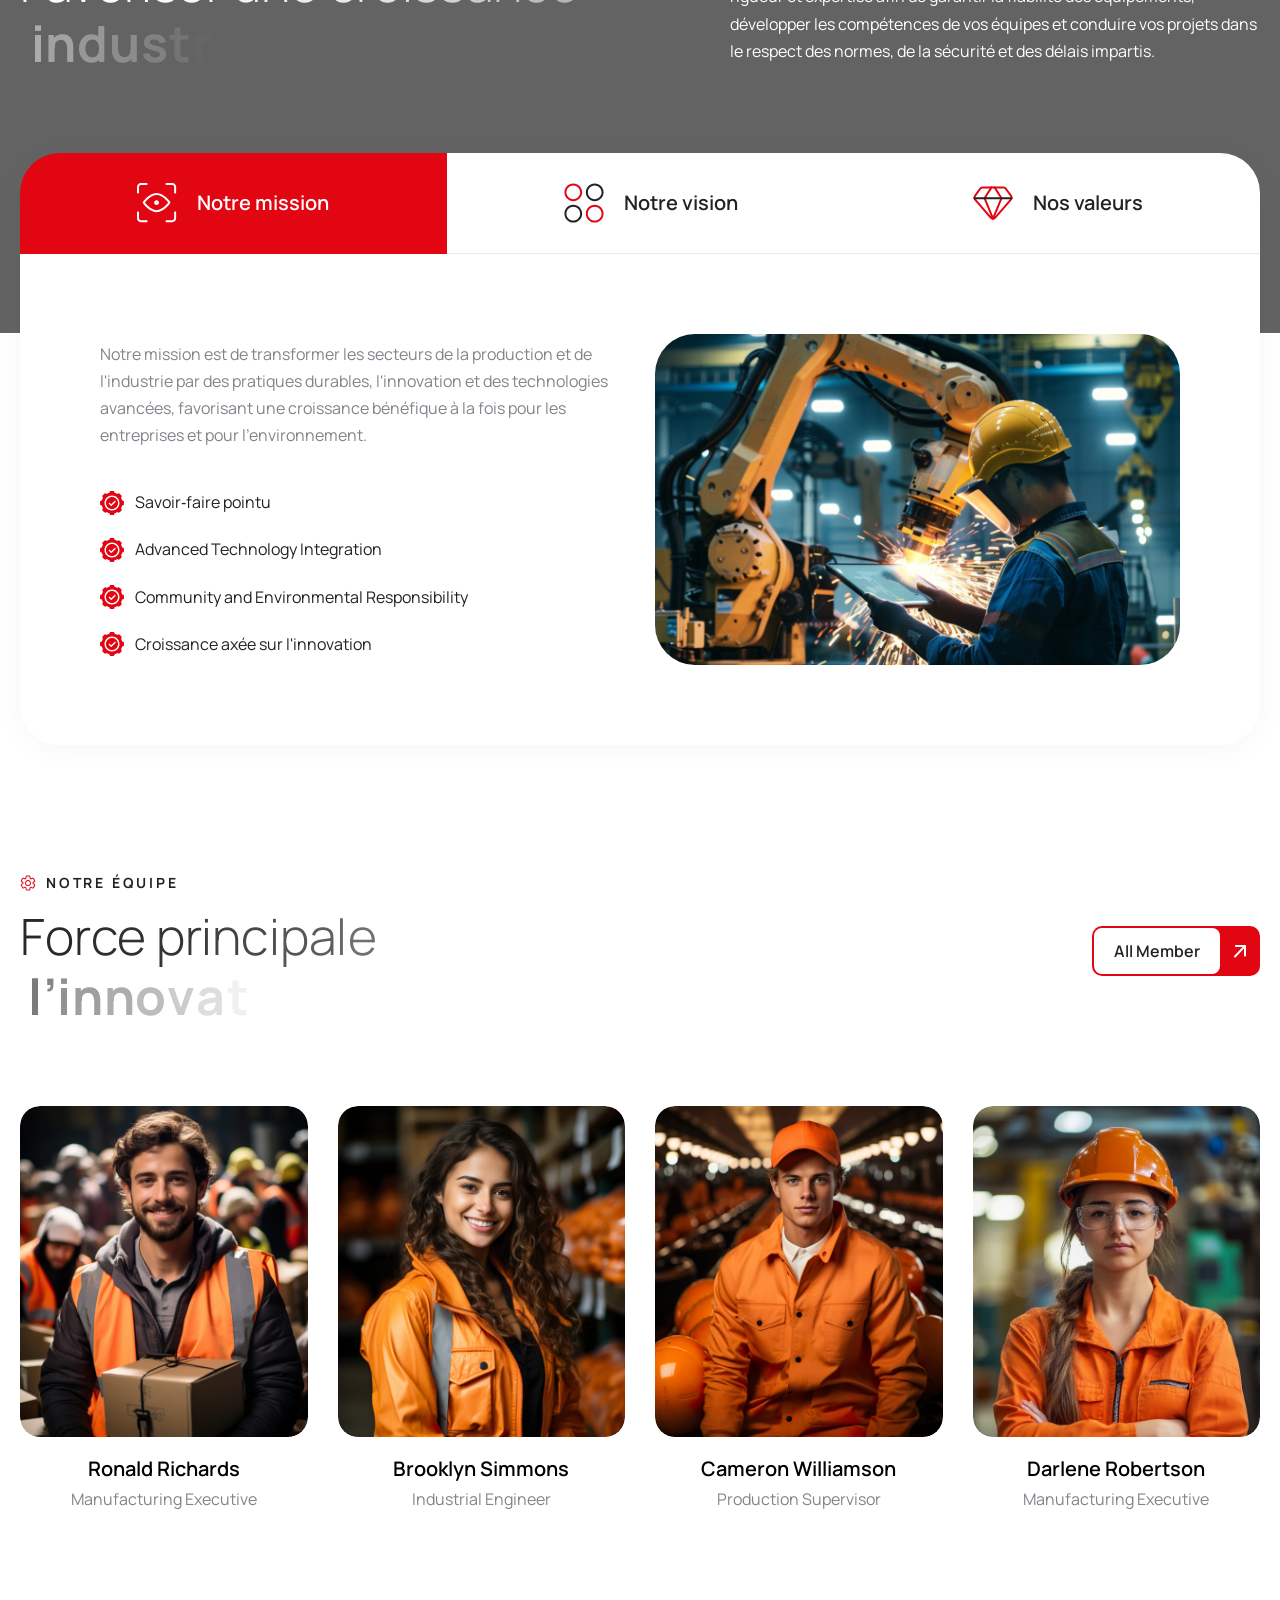
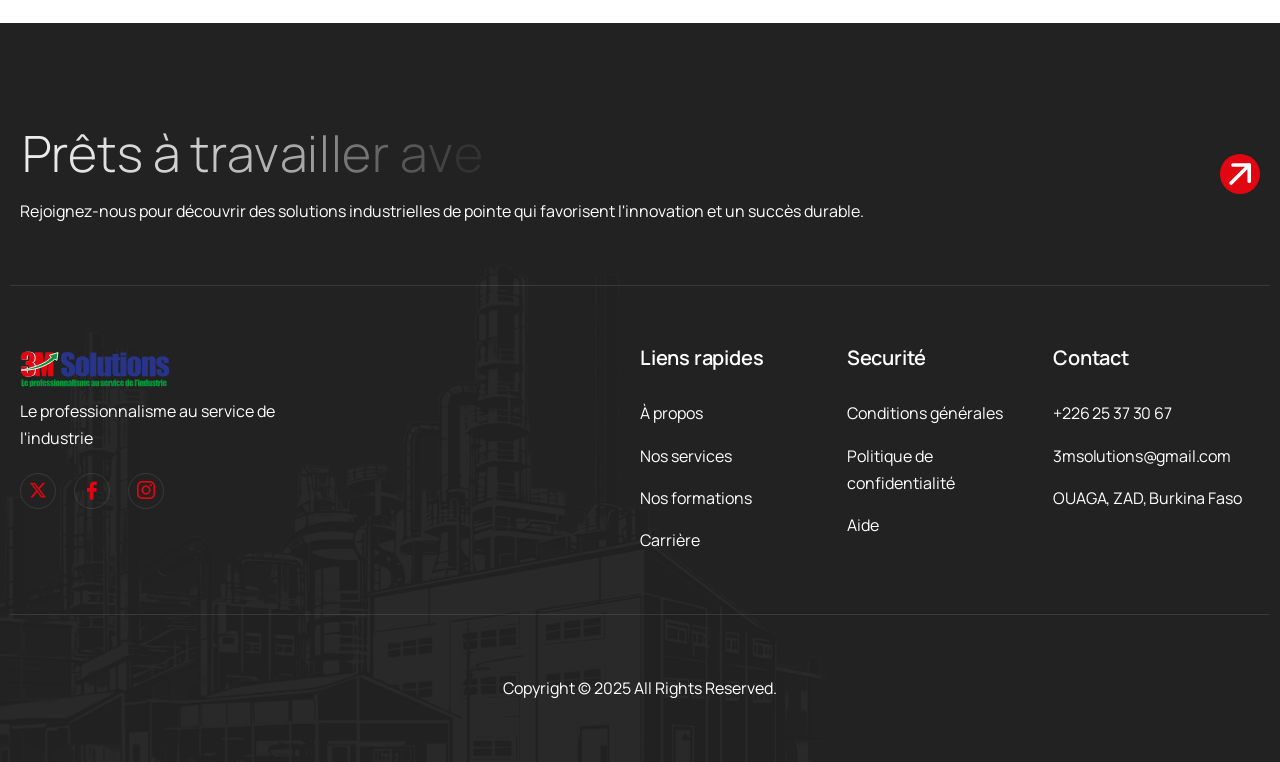
==== commit fd8fc30c: "contact - formation - servicces - about pages dones" ====
--- a/about-us/index.html
+++ b/about-us/index.html
@@ -681,11 +681,11 @@
                                             
                                             <li id="menu-item-9169"
                                                 class="menu-item menu-item-type-post_type menu-item-object-page menu-item-9169 nav-item elementskit-mobile-builder-content"
-                                                data-vertical-menu=750px><a href="#!"
+                                                data-vertical-menu=750px><a href="../about-us/index.html"
                                                     class="ekit-menu-nav-link">À propos</a></li>
                                             <li id="menu-item-4865"
                                                 class="menu-item menu-item-type-post_type menu-item-object-page menu-item-has-children menu-item-4865 nav-item elementskit-dropdown-has relative_position elementskit-dropdown-menu-default_width elementskit-mobile-builder-content"
-                                                data-vertical-menu=750px><a href="#!"
+                                                data-vertical-menu=750px><a href="../services/index.html"
                                                     class="ekit-menu-nav-link ekit-menu-dropdown-toggle">Nos services
 <i
                                                         aria-hidden="true"
@@ -693,29 +693,29 @@
                                                 <ul class="elementskit-dropdown elementskit-submenu-panel">
                                                     <li id="menu-item-10063"
                                                         class="menu-item menu-item-type-post_type menu-item-object-page menu-item-10063 nav-item elementskit-mobile-builder-content"
-                                                        data-vertical-menu=750px><a href="#!"
+                                                        data-vertical-menu=750px><a href="../services/mecanique-industrielle/index.html"
                                                             class=" dropdown-item">Mécanique Industrielle</a>
                                                     <li id="menu-item-10065"
                                                         class="menu-item menu-item-type-post_type menu-item-object-page menu-item-10065 nav-item elementskit-mobile-builder-content"
-                                                        data-vertical-menu=750px><a href="#!"
+                                                        data-vertical-menu=750px><a href="../services/tuyauterie-industrielle/index.html"
                                                             class=" dropdown-item">Tuyauterie Industrielle</a>
                                                     <li id="menu-item-10066"
                                                         class="menu-item menu-item-type-post_type menu-item-object-page menu-item-10066 nav-item elementskit-mobile-builder-content"
-                                                        data-vertical-menu=750px><a href="#!"
+                                                        data-vertical-menu=750px><a href="../services/electricite-industrielle/index.html"
                                                             class=" dropdown-item">Electricité Industrielle</a>
                                                     <li id="menu-item-10064"
                                                         class="menu-item menu-item-type-post_type menu-item-object-page menu-item-10064 nav-item elementskit-mobile-builder-content"
-                                                        data-vertical-menu=750px><a href="#!"
+                                                        data-vertical-menu=750px><a href="../services/soudure-industrielle/index.html"
                                                             class=" dropdown-item">Soudure Industrielle</a> <hr>
                                                     <li id="menu-item-10067"
                                                         class="menu-item menu-item-type-post_type menu-item-object-page menu-item-10067 nav-item elementskit-mobile-builder-content"
-                                                        data-vertical-menu=750px><a href="#!"
+                                                        data-vertical-menu=750px><a href="../services/materiel-industrielle/index.html"
                                                             class=" dropdown-item">Matériel Industrielle</a>
                                                 </ul>
                                             </li>
                                             <li id="menu-item-6735"
                                                 class="menu-item menu-item-type-post_type menu-item-object-page menu-item-6735 nav-item elementskit-mobile-builder-content"
-                                                data-vertical-menu=750px><a href="#!"
+                                                data-vertical-menu=750px><a href="../formations/index.html"
                                                     class="ekit-menu-nav-link">Nos formations</a></li>
                                             <li id="menu-item-8575"
                                                 class="menu-item menu-item-type-post_type_archive menu-item-object-awaiken-project menu-item-8575 nav-item elementskit-mobile-builder-content"
@@ -727,7 +727,7 @@
                                                     class="ekit-menu-nav-link">Carrière</a></li>
                                             <li id="menu-item-4864"
                                                 class="menu-item menu-item-type-post_type menu-item-object-page menu-item-4864 nav-item elementskit-mobile-builder-content"
-                                                data-vertical-menu=750px><a href="#!"
+                                                data-vertical-menu=750px><a href="../contact-us/index.html"
                                                     class="ekit-menu-nav-link">Contact</a></li>
                                         </ul>
                                         <div class="elementskit-nav-identity-panel"><button
@@ -738,32 +738,6 @@
                                         class="elementskit-menu-overlay elementskit-menu-offcanvas-elements elementskit-menu-toggler ekit-nav-menu--overlay">
                                     </div>
                                 </nav>
-                            </div>
-                        </div>
-                    </div>
-                    <div class="elementor-element elementor-element-d196c86 e-con-full elementor-hidden-tablet elementor-hidden-mobile e-flex e-con e-child"
-                        data-id="d196c86" data-element_type="container">
-                        <div class="elementor-element elementor-element-12e96aa header-icon-box ekit-equal-height-disable elementor-widget elementor-widget-elementskit-icon-box"
-                            data-id="12e96aa" data-element_type="widget"
-                            data-settings="{&quot;ekit_we_effect_on&quot;:&quot;none&quot;}"
-                            data-widget_type="elementskit-icon-box.default">
-                            <div class="elementor-widget-container">
-                                <div class="ekit-wid-con"> <!-- link opening -->
-                                    <a href="tel:+123456789" class="ekit_global_links">
-                                        <!-- end link opening -->
-
-                                        <div
-                                            class="elementskit-infobox text- text-left icon-lef-right-aligin elementor-animation- media  ">
-                                            
-                                            <div class="box-body">
-                                                <h3 class="elementskit-info-box-title">
-                                                    Annuaire </h3>
-                                            </div>
-
-
-                                        </div>
-                                    </a>
-                                </div>
                             </div>
                         </div>
                     </div>
@@ -1423,1393 +1397,6 @@
                 </div>
             </div>
         </div>
-        <div class="elementor-element elementor-element-58d923f e-flex e-con-boxed e-con e-parent" data-id="58d923f"
-            data-element_type="container">
-            <div class="e-con-inner">
-                <div class="elementor-element elementor-element-1cce0af e-con-full e-flex elementor-invisible e-con e-child"
-                    data-id="1cce0af" data-element_type="container"
-                    data-settings="{&quot;animation&quot;:&quot;fadeInUp&quot;}">
-                    <div class="elementor-element elementor-element-5786b82 about-us-our-history e-n-tabs-none elementor-widget elementor-widget-n-tabs"
-                        data-id="5786b82" data-element_type="widget"
-                        data-settings="{&quot;tabs_justify_horizontal_tablet&quot;:&quot;stretch&quot;,&quot;horizontal_scroll_tablet&quot;:&quot;disable&quot;,&quot;ekit_we_effect_on&quot;:&quot;none&quot;}"
-                        data-widget_type="nested-tabs.default">
-                        <div class="elementor-widget-container">
-                            <div class="e-n-tabs" data-widget-number="91777922"
-                                aria-label="Tabs. Open items with Enter or Space, close with Escape and navigate using the Arrow keys.">
-                                <div class="e-n-tabs-heading" role="tablist">
-                                    <button id="e-n-tab-title-917779221" class="e-n-tab-title"
-                                        aria-selected="true" data-tab-index="1" role="tab" tabindex="0"
-                                        aria-controls="e-n-tab-content-917779221" style="--n-tabs-title-order: 1;">
-                                        <span class="e-n-tab-title-text">
-                                            In 1920 - Planning </span>
-                                    </button>
-                                    <button id="e-n-tab-title-917779222" class="e-n-tab-title"
-                                        aria-selected="false" data-tab-index="2" role="tab" tabindex="-1"
-                                        aria-controls="e-n-tab-content-917779222" style="--n-tabs-title-order: 2;">
-                                        <span class="e-n-tab-title-text">
-                                            En 1922 - Début du parcours </span>
-                                    </button>
-                                    <button id="e-n-tab-title-917779223" class="e-n-tab-title"
-                                        aria-selected="false" data-tab-index="3" role="tab" tabindex="-1"
-                                        aria-controls="e-n-tab-content-917779223" style="--n-tabs-title-order: 3;">
-                                        <span class="e-n-tab-title-text">
-                                            En 1925 - Avancée du parcours </span>
-                                    </button>
-                                    <button id="e-n-tab-title-917779224" class="e-n-tab-title"
-                                        aria-selected="false" data-tab-index="4" role="tab" tabindex="-1"
-                                        aria-controls="e-n-tab-content-917779224" style="--n-tabs-title-order: 4;">
-                                        <span class="e-n-tab-title-text">
-                                            En 1930 - Portée mondiale </span>
-                                    </button>
-                                    <button id="e-n-tab-title-917779225" class="e-n-tab-title"
-                                        aria-selected="false" data-tab-index="5" role="tab" tabindex="-1"
-                                        aria-controls="e-n-tab-content-917779225" style="--n-tabs-title-order: 5;">
-                                        <span class="e-n-tab-title-text">
-                                            En 1940 - Leadership industriel </span>
-                                    </button>
-                                </div>
-                                <div class="e-n-tabs-content">
-                                    <div id="e-n-tab-content-917779221" role="tabpanel"
-                                        aria-labelledby="e-n-tab-title-917779221" data-tab-index="1"
-                                        style="--n-tabs-title-order: 1;"
-                                        class="e-active elementor-element elementor-element-60c3d25 e-con-full e-flex e-con e-child"
-                                        data-id="60c3d25" data-element_type="container">
-                                        <div class="elementor-element elementor-element-0a28825 e-con-full e-flex e-con e-child"
-                                            data-id="0a28825" data-element_type="container">
-                                            <div class="elementor-element elementor-element-dc19f2d e-con-full e-flex e-con e-child"
-                                                data-id="dc19f2d" data-element_type="container">
-                                                <div class="elementor-element elementor-element-42e00b2 at-heading-animation at-animation-heading-none elementor-widget elementor-widget-heading"
-                                                    data-id="42e00b2" data-element_type="widget"
-                                                    data-settings="{&quot;ekit_we_effect_on&quot;:&quot;none&quot;}"
-                                                    data-widget_type="heading.default">
-                                                    <div class="elementor-widget-container">
-                                                        <h2 class="elementor-heading-title elementor-size-default">
-                                                            Company <span>started</span></h2>
-                                                    </div>
-                                                </div>
-                                                <div class="elementor-element elementor-element-3697195 elementor-widget elementor-widget-text-editor"
-                                                    data-id="3697195" data-element_type="widget"
-                                                    data-settings="{&quot;ekit_we_effect_on&quot;:&quot;none&quot;}"
-                                                    data-widget_type="text-editor.default">
-                                                    <div class="elementor-widget-container">
-                                                        <p>Bienvenue dans l'industrie, un acteur innovant de premier plan avec une riche histoire d'excellence. Animés par la passion de la précision et engagés pour la qualité, nous accompagnons les industries et stimulons le progrès.</p>
-                                                    </div>
-                                                </div>
-                                                <div class="elementor-element elementor-element-8be2a7f elementor-icon-list--layout-traditional elementor-list-item-link-full_width elementor-widget elementor-widget-icon-list"
-                                                    data-id="8be2a7f" data-element_type="widget"
-                                                    data-settings="{&quot;ekit_we_effect_on&quot;:&quot;none&quot;}"
-                                                    data-widget_type="icon-list.default">
-                                                    <div class="elementor-widget-container">
-                                                        <ul class="elementor-icon-list-items">
-                                                            <li class="elementor-icon-list-item">
-                                                                <span class="elementor-icon-list-icon">
-                                                                    <svg xmlns="http://www.w3.org/2000/svg"
-                                                                        width="24" height="24"
-                                                                        viewBox="0 0 24 24" fill="none">
-                                                                        <path
-                                                                            d="M23.878 10.284C23.8379 10.0043 23.6342 9.77577 23.361 9.70391L22.1659 9.38943C21.92 8.42905 21.5402 7.51372 21.033 6.65877L21.6566 5.58955C21.7988 5.34552 21.7813 5.04008 21.612 4.81396C21.2711 4.35843 20.892 3.92122 20.4853 3.51435C20.0795 3.10841 19.6422 2.72929 19.1856 2.38738C18.9595 2.21807 18.654 2.20049 18.4099 2.34294L17.3408 2.96657C16.4859 2.45929 15.5706 2.07955 14.6102 1.8336L14.2958 0.638613C14.2238 0.365379 13.9954 0.161707 13.7157 0.121535C12.5876 -0.0405117 11.4123 -0.0405117 10.2842 0.121535C10.0045 0.16166 9.77611 0.365332 9.7042 0.638613L9.38972 1.8336C8.42939 2.0795 7.51416 2.45924 6.65911 2.96657L5.59008 2.34294C5.34605 2.20058 5.04047 2.21816 4.81434 2.38738C4.35783 2.72924 3.92053 3.10836 3.51464 3.51435C3.10795 3.92118 2.72888 4.35838 2.38791 4.81391C2.21864 5.04004 2.20111 5.34547 2.34338 5.5895L2.96691 6.65872C2.45967 7.51377 2.07994 8.42905 1.83403 9.38938L0.639 9.70386C0.365719 9.77572 0.162047 10.0043 0.121969 10.284C0.0410625 10.8483 0 11.4255 0 11.9997C0 12.5739 0.0410625 13.1511 0.122016 13.7154C0.162094 13.9951 0.365766 14.2236 0.639047 14.2955L1.83408 14.61C2.08003 15.5704 2.45977 16.4857 2.96695 17.3406L2.34342 18.4099C2.20116 18.6539 2.21869 18.9593 2.38795 19.1855C2.72892 19.641 3.108 20.0782 3.51473 20.4851C3.92053 20.891 4.35783 21.2701 4.81439 21.612C5.04052 21.7813 5.346 21.7989 5.59012 21.6565L6.65916 21.0328C7.51411 21.5401 8.42944 21.9199 9.38977 22.1658L9.70425 23.3608C9.77616 23.634 10.0046 23.8377 10.2843 23.8778C10.8483 23.9589 11.4256 24 12 24C12.5744 24 13.1517 23.9589 13.7158 23.8779C13.9955 23.8378 14.2239 23.6341 14.2958 23.3608L14.6103 22.1659C15.5706 21.92 16.4858 21.5402 17.3409 21.0329L18.4099 21.6566C18.654 21.799 18.9596 21.7814 19.1857 21.6121C19.6422 21.2703 20.0795 20.8911 20.4854 20.4852C20.892 20.0783 21.2711 19.6411 21.6121 19.1856C21.7814 18.9595 21.7989 18.654 21.6566 18.41L21.0331 17.3408C21.5403 16.4857 21.9201 15.5705 22.166 14.6101L23.361 14.2956C23.6343 14.2238 23.838 13.9952 23.878 13.7155C23.959 13.1512 24 12.574 24 11.9998C24 11.4257 23.9589 10.8483 23.878 10.284ZM12 19.4812C7.87481 19.4812 4.51875 16.1252 4.51875 12C4.51875 7.8748 7.87481 4.51874 12 4.51874C16.1252 4.51874 19.4813 7.8748 19.4813 12C19.4813 16.1252 16.1252 19.4812 12 19.4812Z"
-                                                                            fill="#E20613"></path>
-                                                                        <path
-                                                                            d="M12.0008 5.92476C8.651 5.92476 5.92578 8.64998 5.92578 11.9998C5.92578 15.3495 8.651 18.0748 12.0008 18.0748C15.3506 18.0748 18.0758 15.3495 18.0758 11.9998C18.0758 8.64998 15.3506 5.92476 12.0008 5.92476ZM15.5105 10.9907L11.7448 14.7563C11.613 14.8882 11.4342 14.9623 11.2477 14.9623C11.0612 14.9623 10.8823 14.8882 10.7505 14.7563L8.86766 12.8735C8.59306 12.599 8.59306 12.1537 8.86766 11.8791C9.1422 11.6046 9.58742 11.6046 9.86202 11.8791L11.2477 13.2648L14.5161 9.99632C14.7907 9.72177 15.2359 9.72177 15.5105 9.99632C15.785 10.2709 15.785 10.7161 15.5105 10.9907Z"
-                                                                            fill="#E20613"></path>
-                                                                    </svg> </span>
-                                                                <span class="elementor-icon-list-text">Quality Control
-                                                                    System</span>
-                                                            </li>
-                                                            <li class="elementor-icon-list-item">
-                                                                <span class="elementor-icon-list-icon">
-                                                                    <svg xmlns="http://www.w3.org/2000/svg"
-                                                                        width="24" height="24"
-                                                                        viewBox="0 0 24 24" fill="none">
-                                                                        <path
-                                                                            d="M23.878 10.284C23.8379 10.0043 23.6342 9.77577 23.361 9.70391L22.1659 9.38943C21.92 8.42905 21.5402 7.51372 21.033 6.65877L21.6566 5.58955C21.7988 5.34552 21.7813 5.04008 21.612 4.81396C21.2711 4.35843 20.892 3.92122 20.4853 3.51435C20.0795 3.10841 19.6422 2.72929 19.1856 2.38738C18.9595 2.21807 18.654 2.20049 18.4099 2.34294L17.3408 2.96657C16.4859 2.45929 15.5706 2.07955 14.6102 1.8336L14.2958 0.638613C14.2238 0.365379 13.9954 0.161707 13.7157 0.121535C12.5876 -0.0405117 11.4123 -0.0405117 10.2842 0.121535C10.0045 0.16166 9.77611 0.365332 9.7042 0.638613L9.38972 1.8336C8.42939 2.0795 7.51416 2.45924 6.65911 2.96657L5.59008 2.34294C5.34605 2.20058 5.04047 2.21816 4.81434 2.38738C4.35783 2.72924 3.92053 3.10836 3.51464 3.51435C3.10795 3.92118 2.72888 4.35838 2.38791 4.81391C2.21864 5.04004 2.20111 5.34547 2.34338 5.5895L2.96691 6.65872C2.45967 7.51377 2.07994 8.42905 1.83403 9.38938L0.639 9.70386C0.365719 9.77572 0.162047 10.0043 0.121969 10.284C0.0410625 10.8483 0 11.4255 0 11.9997C0 12.5739 0.0410625 13.1511 0.122016 13.7154C0.162094 13.9951 0.365766 14.2236 0.639047 14.2955L1.83408 14.61C2.08003 15.5704 2.45977 16.4857 2.96695 17.3406L2.34342 18.4099C2.20116 18.6539 2.21869 18.9593 2.38795 19.1855C2.72892 19.641 3.108 20.0782 3.51473 20.4851C3.92053 20.891 4.35783 21.2701 4.81439 21.612C5.04052 21.7813 5.346 21.7989 5.59012 21.6565L6.65916 21.0328C7.51411 21.5401 8.42944 21.9199 9.38977 22.1658L9.70425 23.3608C9.77616 23.634 10.0046 23.8377 10.2843 23.8778C10.8483 23.9589 11.4256 24 12 24C12.5744 24 13.1517 23.9589 13.7158 23.8779C13.9955 23.8378 14.2239 23.6341 14.2958 23.3608L14.6103 22.1659C15.5706 21.92 16.4858 21.5402 17.3409 21.0329L18.4099 21.6566C18.654 21.799 18.9596 21.7814 19.1857 21.6121C19.6422 21.2703 20.0795 20.8911 20.4854 20.4852C20.892 20.0783 21.2711 19.6411 21.6121 19.1856C21.7814 18.9595 21.7989 18.654 21.6566 18.41L21.0331 17.3408C21.5403 16.4857 21.9201 15.5705 22.166 14.6101L23.361 14.2956C23.6343 14.2238 23.838 13.9952 23.878 13.7155C23.959 13.1512 24 12.574 24 11.9998C24 11.4257 23.9589 10.8483 23.878 10.284ZM12 19.4812C7.87481 19.4812 4.51875 16.1252 4.51875 12C4.51875 7.8748 7.87481 4.51874 12 4.51874C16.1252 4.51874 19.4813 7.8748 19.4813 12C19.4813 16.1252 16.1252 19.4812 12 19.4812Z"
-                                                                            fill="#E20613"></path>
-                                                                        <path
-                                                                            d="M12.0008 5.92476C8.651 5.92476 5.92578 8.64998 5.92578 11.9998C5.92578 15.3495 8.651 18.0748 12.0008 18.0748C15.3506 18.0748 18.0758 15.3495 18.0758 11.9998C18.0758 8.64998 15.3506 5.92476 12.0008 5.92476ZM15.5105 10.9907L11.7448 14.7563C11.613 14.8882 11.4342 14.9623 11.2477 14.9623C11.0612 14.9623 10.8823 14.8882 10.7505 14.7563L8.86766 12.8735C8.59306 12.599 8.59306 12.1537 8.86766 11.8791C9.1422 11.6046 9.58742 11.6046 9.86202 11.8791L11.2477 13.2648L14.5161 9.99632C14.7907 9.72177 15.2359 9.72177 15.5105 9.99632C15.785 10.2709 15.785 10.7161 15.5105 10.9907Z"
-                                                                            fill="#E20613"></path>
-                                                                    </svg> </span>
-                                                                <span class="elementor-icon-list-text">Building
-                                                                    Quality Industrial</span>
-                                                            </li>
-                                                            <li class="elementor-icon-list-item">
-                                                                <span class="elementor-icon-list-icon">
-                                                                    <svg xmlns="http://www.w3.org/2000/svg"
-                                                                        width="24" height="24"
-                                                                        viewBox="0 0 24 24" fill="none">
-                                                                        <path
-                                                                            d="M23.878 10.284C23.8379 10.0043 23.6342 9.77577 23.361 9.70391L22.1659 9.38943C21.92 8.42905 21.5402 7.51372 21.033 6.65877L21.6566 5.58955C21.7988 5.34552 21.7813 5.04008 21.612 4.81396C21.2711 4.35843 20.892 3.92122 20.4853 3.51435C20.0795 3.10841 19.6422 2.72929 19.1856 2.38738C18.9595 2.21807 18.654 2.20049 18.4099 2.34294L17.3408 2.96657C16.4859 2.45929 15.5706 2.07955 14.6102 1.8336L14.2958 0.638613C14.2238 0.365379 13.9954 0.161707 13.7157 0.121535C12.5876 -0.0405117 11.4123 -0.0405117 10.2842 0.121535C10.0045 0.16166 9.77611 0.365332 9.7042 0.638613L9.38972 1.8336C8.42939 2.0795 7.51416 2.45924 6.65911 2.96657L5.59008 2.34294C5.34605 2.20058 5.04047 2.21816 4.81434 2.38738C4.35783 2.72924 3.92053 3.10836 3.51464 3.51435C3.10795 3.92118 2.72888 4.35838 2.38791 4.81391C2.21864 5.04004 2.20111 5.34547 2.34338 5.5895L2.96691 6.65872C2.45967 7.51377 2.07994 8.42905 1.83403 9.38938L0.639 9.70386C0.365719 9.77572 0.162047 10.0043 0.121969 10.284C0.0410625 10.8483 0 11.4255 0 11.9997C0 12.5739 0.0410625 13.1511 0.122016 13.7154C0.162094 13.9951 0.365766 14.2236 0.639047 14.2955L1.83408 14.61C2.08003 15.5704 2.45977 16.4857 2.96695 17.3406L2.34342 18.4099C2.20116 18.6539 2.21869 18.9593 2.38795 19.1855C2.72892 19.641 3.108 20.0782 3.51473 20.4851C3.92053 20.891 4.35783 21.2701 4.81439 21.612C5.04052 21.7813 5.346 21.7989 5.59012 21.6565L6.65916 21.0328C7.51411 21.5401 8.42944 21.9199 9.38977 22.1658L9.70425 23.3608C9.77616 23.634 10.0046 23.8377 10.2843 23.8778C10.8483 23.9589 11.4256 24 12 24C12.5744 24 13.1517 23.9589 13.7158 23.8779C13.9955 23.8378 14.2239 23.6341 14.2958 23.3608L14.6103 22.1659C15.5706 21.92 16.4858 21.5402 17.3409 21.0329L18.4099 21.6566C18.654 21.799 18.9596 21.7814 19.1857 21.6121C19.6422 21.2703 20.0795 20.8911 20.4854 20.4852C20.892 20.0783 21.2711 19.6411 21.6121 19.1856C21.7814 18.9595 21.7989 18.654 21.6566 18.41L21.0331 17.3408C21.5403 16.4857 21.9201 15.5705 22.166 14.6101L23.361 14.2956C23.6343 14.2238 23.838 13.9952 23.878 13.7155C23.959 13.1512 24 12.574 24 11.9998C24 11.4257 23.9589 10.8483 23.878 10.284ZM12 19.4812C7.87481 19.4812 4.51875 16.1252 4.51875 12C4.51875 7.8748 7.87481 4.51874 12 4.51874C16.1252 4.51874 19.4813 7.8748 19.4813 12C19.4813 16.1252 16.1252 19.4812 12 19.4812Z"
-                                                                            fill="#E20613"></path>
-                                                                        <path
-                                                                            d="M12.0008 5.92476C8.651 5.92476 5.92578 8.64998 5.92578 11.9998C5.92578 15.3495 8.651 18.0748 12.0008 18.0748C15.3506 18.0748 18.0758 15.3495 18.0758 11.9998C18.0758 8.64998 15.3506 5.92476 12.0008 5.92476ZM15.5105 10.9907L11.7448 14.7563C11.613 14.8882 11.4342 14.9623 11.2477 14.9623C11.0612 14.9623 10.8823 14.8882 10.7505 14.7563L8.86766 12.8735C8.59306 12.599 8.59306 12.1537 8.86766 11.8791C9.1422 11.6046 9.58742 11.6046 9.86202 11.8791L11.2477 13.2648L14.5161 9.99632C14.7907 9.72177 15.2359 9.72177 15.5105 9.99632C15.785 10.2709 15.785 10.7161 15.5105 10.9907Z"
-                                                                            fill="#E20613"></path>
-                                                                    </svg> </span>
-                                                                <span class="elementor-icon-list-text">Environmental
-                                                                    Responsibility</span>
-                                                            </li>
-                                                            <li class="elementor-icon-list-item">
-                                                                <span class="elementor-icon-list-icon">
-                                                                    <svg xmlns="http://www.w3.org/2000/svg"
-                                                                        width="24" height="24"
-                                                                        viewBox="0 0 24 24" fill="none">
-                                                                        <path
-                                                                            d="M23.878 10.284C23.8379 10.0043 23.6342 9.77577 23.361 9.70391L22.1659 9.38943C21.92 8.42905 21.5402 7.51372 21.033 6.65877L21.6566 5.58955C21.7988 5.34552 21.7813 5.04008 21.612 4.81396C21.2711 4.35843 20.892 3.92122 20.4853 3.51435C20.0795 3.10841 19.6422 2.72929 19.1856 2.38738C18.9595 2.21807 18.654 2.20049 18.4099 2.34294L17.3408 2.96657C16.4859 2.45929 15.5706 2.07955 14.6102 1.8336L14.2958 0.638613C14.2238 0.365379 13.9954 0.161707 13.7157 0.121535C12.5876 -0.0405117 11.4123 -0.0405117 10.2842 0.121535C10.0045 0.16166 9.77611 0.365332 9.7042 0.638613L9.38972 1.8336C8.42939 2.0795 7.51416 2.45924 6.65911 2.96657L5.59008 2.34294C5.34605 2.20058 5.04047 2.21816 4.81434 2.38738C4.35783 2.72924 3.92053 3.10836 3.51464 3.51435C3.10795 3.92118 2.72888 4.35838 2.38791 4.81391C2.21864 5.04004 2.20111 5.34547 2.34338 5.5895L2.96691 6.65872C2.45967 7.51377 2.07994 8.42905 1.83403 9.38938L0.639 9.70386C0.365719 9.77572 0.162047 10.0043 0.121969 10.284C0.0410625 10.8483 0 11.4255 0 11.9997C0 12.5739 0.0410625 13.1511 0.122016 13.7154C0.162094 13.9951 0.365766 14.2236 0.639047 14.2955L1.83408 14.61C2.08003 15.5704 2.45977 16.4857 2.96695 17.3406L2.34342 18.4099C2.20116 18.6539 2.21869 18.9593 2.38795 19.1855C2.72892 19.641 3.108 20.0782 3.51473 20.4851C3.92053 20.891 4.35783 21.2701 4.81439 21.612C5.04052 21.7813 5.346 21.7989 5.59012 21.6565L6.65916 21.0328C7.51411 21.5401 8.42944 21.9199 9.38977 22.1658L9.70425 23.3608C9.77616 23.634 10.0046 23.8377 10.2843 23.8778C10.8483 23.9589 11.4256 24 12 24C12.5744 24 13.1517 23.9589 13.7158 23.8779C13.9955 23.8378 14.2239 23.6341 14.2958 23.3608L14.6103 22.1659C15.5706 21.92 16.4858 21.5402 17.3409 21.0329L18.4099 21.6566C18.654 21.799 18.9596 21.7814 19.1857 21.6121C19.6422 21.2703 20.0795 20.8911 20.4854 20.4852C20.892 20.0783 21.2711 19.6411 21.6121 19.1856C21.7814 18.9595 21.7989 18.654 21.6566 18.41L21.0331 17.3408C21.5403 16.4857 21.9201 15.5705 22.166 14.6101L23.361 14.2956C23.6343 14.2238 23.838 13.9952 23.878 13.7155C23.959 13.1512 24 12.574 24 11.9998C24 11.4257 23.9589 10.8483 23.878 10.284ZM12 19.4812C7.87481 19.4812 4.51875 16.1252 4.51875 12C4.51875 7.8748 7.87481 4.51874 12 4.51874C16.1252 4.51874 19.4813 7.8748 19.4813 12C19.4813 16.1252 16.1252 19.4812 12 19.4812Z"
-                                                                            fill="#E20613"></path>
-                                                                        <path
-                                                                            d="M12.0008 5.92476C8.651 5.92476 5.92578 8.64998 5.92578 11.9998C5.92578 15.3495 8.651 18.0748 12.0008 18.0748C15.3506 18.0748 18.0758 15.3495 18.0758 11.9998C18.0758 8.64998 15.3506 5.92476 12.0008 5.92476ZM15.5105 10.9907L11.7448 14.7563C11.613 14.8882 11.4342 14.9623 11.2477 14.9623C11.0612 14.9623 10.8823 14.8882 10.7505 14.7563L8.86766 12.8735C8.59306 12.599 8.59306 12.1537 8.86766 11.8791C9.1422 11.6046 9.58742 11.6046 9.86202 11.8791L11.2477 13.2648L14.5161 9.99632C14.7907 9.72177 15.2359 9.72177 15.5105 9.99632C15.785 10.2709 15.785 10.7161 15.5105 10.9907Z"
-                                                                            fill="#E20613"></path>
-                                                                    </svg> </span>
-                                                                <span class="elementor-icon-list-text">Building
-                                                                    Quality Industrial</span>
-                                                            </li>
-                                                        </ul>
-                                                    </div>
-                                                </div>
-                                            </div>
-                                            <div class="elementor-element elementor-element-1833994 elementor-widget__width-initial elementor-widget-mobile__width-inherit image-anime our-history-tab-image at-image-animation at-animation-image-none elementor-widget elementor-widget-image"
-                                                data-id="1833994" data-element_type="widget"
-                                                data-settings="{&quot;ekit_we_effect_on&quot;:&quot;none&quot;}"
-                                                data-widget_type="image.default">
-                                                <div class="elementor-widget-container">
-                                                    <img loading="lazy" decoding="async" width="413"
-                                                        height="395"
-                                                        src="../wp-content/uploads/2024/11/history-image-1.jpg"
-                                                        class="attachment-full size-full wp-image-5035"
-                                                        alt="" />
-                                                </div>
-                                            </div>
-                                        </div>
-                                    </div>
-                                    <div id="e-n-tab-content-917779222" role="tabpanel"
-                                        aria-labelledby="e-n-tab-title-917779222" data-tab-index="2"
-                                        style="--n-tabs-title-order: 2;"
-                                        class=" elementor-element elementor-element-1607975 e-flex e-con-boxed e-con e-child"
-                                        data-id="1607975" data-element_type="container">
-                                        <div class="e-con-inner">
-                                            <div class="elementor-element elementor-element-1e11203 e-con-full e-flex e-con e-child"
-                                                data-id="1e11203" data-element_type="container">
-                                                <div class="elementor-element elementor-element-c86aa0f e-con-full e-flex e-con e-child"
-                                                    data-id="c86aa0f" data-element_type="container">
-                                                    <div class="elementor-element elementor-element-70583d4 at-heading-animation at-animation-heading-none elementor-widget elementor-widget-heading"
-                                                        data-id="70583d4" data-element_type="widget"
-                                                        data-settings="{&quot;ekit_we_effect_on&quot;:&quot;none&quot;}"
-                                                        data-widget_type="heading.default">
-                                                        <div class="elementor-widget-container">
-                                                            <h2
-                                                                class="elementor-heading-title elementor-size-default">
-                                                                Le parcours <span>a commencé</span></h2>
-                                                        </div>
-                                                    </div>
-                                                    <div class="elementor-element elementor-element-ef75d2a elementor-widget elementor-widget-text-editor"
-                                                        data-id="ef75d2a" data-element_type="widget"
-                                                        data-settings="{&quot;ekit_we_effect_on&quot;:&quot;none&quot;}"
-                                                        data-widget_type="text-editor.default">
-                                                        <div class="elementor-widget-container">
-                                                            <p>Bienvenue dans l'industrie, un acteur innovant de premier plan avec une riche histoire d'excellence. Animés par la passion de la précision et engagés pour la qualité, nous accompagnons les industries et stimulons le progrès.</p>
-                                                        </div>
-                                                    </div>
-                                                    <div class="elementor-element elementor-element-a6c58c7 elementor-icon-list--layout-traditional elementor-list-item-link-full_width elementor-widget elementor-widget-icon-list"
-                                                        data-id="a6c58c7" data-element_type="widget"
-                                                        data-settings="{&quot;ekit_we_effect_on&quot;:&quot;none&quot;}"
-                                                        data-widget_type="icon-list.default">
-                                                        <div class="elementor-widget-container">
-                                                            <ul class="elementor-icon-list-items">
-                                                                <li class="elementor-icon-list-item">
-                                                                    <span class="elementor-icon-list-icon">
-                                                                        <svg xmlns="http://www.w3.org/2000/svg"
-                                                                            width="24" height="24"
-                                                                            viewBox="0 0 24 24" fill="none">
-                                                                            <path
-                                                                                d="M23.878 10.284C23.8379 10.0043 23.6342 9.77577 23.361 9.70391L22.1659 9.38943C21.92 8.42905 21.5402 7.51372 21.033 6.65877L21.6566 5.58955C21.7988 5.34552 21.7813 5.04008 21.612 4.81396C21.2711 4.35843 20.892 3.92122 20.4853 3.51435C20.0795 3.10841 19.6422 2.72929 19.1856 2.38738C18.9595 2.21807 18.654 2.20049 18.4099 2.34294L17.3408 2.96657C16.4859 2.45929 15.5706 2.07955 14.6102 1.8336L14.2958 0.638613C14.2238 0.365379 13.9954 0.161707 13.7157 0.121535C12.5876 -0.0405117 11.4123 -0.0405117 10.2842 0.121535C10.0045 0.16166 9.77611 0.365332 9.7042 0.638613L9.38972 1.8336C8.42939 2.0795 7.51416 2.45924 6.65911 2.96657L5.59008 2.34294C5.34605 2.20058 5.04047 2.21816 4.81434 2.38738C4.35783 2.72924 3.92053 3.10836 3.51464 3.51435C3.10795 3.92118 2.72888 4.35838 2.38791 4.81391C2.21864 5.04004 2.20111 5.34547 2.34338 5.5895L2.96691 6.65872C2.45967 7.51377 2.07994 8.42905 1.83403 9.38938L0.639 9.70386C0.365719 9.77572 0.162047 10.0043 0.121969 10.284C0.0410625 10.8483 0 11.4255 0 11.9997C0 12.5739 0.0410625 13.1511 0.122016 13.7154C0.162094 13.9951 0.365766 14.2236 0.639047 14.2955L1.83408 14.61C2.08003 15.5704 2.45977 16.4857 2.96695 17.3406L2.34342 18.4099C2.20116 18.6539 2.21869 18.9593 2.38795 19.1855C2.72892 19.641 3.108 20.0782 3.51473 20.4851C3.92053 20.891 4.35783 21.2701 4.81439 21.612C5.04052 21.7813 5.346 21.7989 5.59012 21.6565L6.65916 21.0328C7.51411 21.5401 8.42944 21.9199 9.38977 22.1658L9.70425 23.3608C9.77616 23.634 10.0046 23.8377 10.2843 23.8778C10.8483 23.9589 11.4256 24 12 24C12.5744 24 13.1517 23.9589 13.7158 23.8779C13.9955 23.8378 14.2239 23.6341 14.2958 23.3608L14.6103 22.1659C15.5706 21.92 16.4858 21.5402 17.3409 21.0329L18.4099 21.6566C18.654 21.799 18.9596 21.7814 19.1857 21.6121C19.6422 21.2703 20.0795 20.8911 20.4854 20.4852C20.892 20.0783 21.2711 19.6411 21.6121 19.1856C21.7814 18.9595 21.7989 18.654 21.6566 18.41L21.0331 17.3408C21.5403 16.4857 21.9201 15.5705 22.166 14.6101L23.361 14.2956C23.6343 14.2238 23.838 13.9952 23.878 13.7155C23.959 13.1512 24 12.574 24 11.9998C24 11.4257 23.9589 10.8483 23.878 10.284ZM12 19.4812C7.87481 19.4812 4.51875 16.1252 4.51875 12C4.51875 7.8748 7.87481 4.51874 12 4.51874C16.1252 4.51874 19.4813 7.8748 19.4813 12C19.4813 16.1252 16.1252 19.4812 12 19.4812Z"
-                                                                                fill="#E20613"></path>
-                                                                            <path
-                                                                                d="M12.0008 5.92476C8.651 5.92476 5.92578 8.64998 5.92578 11.9998C5.92578 15.3495 8.651 18.0748 12.0008 18.0748C15.3506 18.0748 18.0758 15.3495 18.0758 11.9998C18.0758 8.64998 15.3506 5.92476 12.0008 5.92476ZM15.5105 10.9907L11.7448 14.7563C11.613 14.8882 11.4342 14.9623 11.2477 14.9623C11.0612 14.9623 10.8823 14.8882 10.7505 14.7563L8.86766 12.8735C8.59306 12.599 8.59306 12.1537 8.86766 11.8791C9.1422 11.6046 9.58742 11.6046 9.86202 11.8791L11.2477 13.2648L14.5161 9.99632C14.7907 9.72177 15.2359 9.72177 15.5105 9.99632C15.785 10.2709 15.785 10.7161 15.5105 10.9907Z"
-                                                                                fill="#E20613"></path>
-                                                                        </svg> </span>
-                                                                    <span class="elementor-icon-list-text">Quality
-                                                                        Control System</span>
-                                                                </li>
-                                                                <li class="elementor-icon-list-item">
-                                                                    <span class="elementor-icon-list-icon">
-                                                                        <svg xmlns="http://www.w3.org/2000/svg"
-                                                                            width="24" height="24"
-                                                                            viewBox="0 0 24 24" fill="none">
-                                                                            <path
-                                                                                d="M23.878 10.284C23.8379 10.0043 23.6342 9.77577 23.361 9.70391L22.1659 9.38943C21.92 8.42905 21.5402 7.51372 21.033 6.65877L21.6566 5.58955C21.7988 5.34552 21.7813 5.04008 21.612 4.81396C21.2711 4.35843 20.892 3.92122 20.4853 3.51435C20.0795 3.10841 19.6422 2.72929 19.1856 2.38738C18.9595 2.21807 18.654 2.20049 18.4099 2.34294L17.3408 2.96657C16.4859 2.45929 15.5706 2.07955 14.6102 1.8336L14.2958 0.638613C14.2238 0.365379 13.9954 0.161707 13.7157 0.121535C12.5876 -0.0405117 11.4123 -0.0405117 10.2842 0.121535C10.0045 0.16166 9.77611 0.365332 9.7042 0.638613L9.38972 1.8336C8.42939 2.0795 7.51416 2.45924 6.65911 2.96657L5.59008 2.34294C5.34605 2.20058 5.04047 2.21816 4.81434 2.38738C4.35783 2.72924 3.92053 3.10836 3.51464 3.51435C3.10795 3.92118 2.72888 4.35838 2.38791 4.81391C2.21864 5.04004 2.20111 5.34547 2.34338 5.5895L2.96691 6.65872C2.45967 7.51377 2.07994 8.42905 1.83403 9.38938L0.639 9.70386C0.365719 9.77572 0.162047 10.0043 0.121969 10.284C0.0410625 10.8483 0 11.4255 0 11.9997C0 12.5739 0.0410625 13.1511 0.122016 13.7154C0.162094 13.9951 0.365766 14.2236 0.639047 14.2955L1.83408 14.61C2.08003 15.5704 2.45977 16.4857 2.96695 17.3406L2.34342 18.4099C2.20116 18.6539 2.21869 18.9593 2.38795 19.1855C2.72892 19.641 3.108 20.0782 3.51473 20.4851C3.92053 20.891 4.35783 21.2701 4.81439 21.612C5.04052 21.7813 5.346 21.7989 5.59012 21.6565L6.65916 21.0328C7.51411 21.5401 8.42944 21.9199 9.38977 22.1658L9.70425 23.3608C9.77616 23.634 10.0046 23.8377 10.2843 23.8778C10.8483 23.9589 11.4256 24 12 24C12.5744 24 13.1517 23.9589 13.7158 23.8779C13.9955 23.8378 14.2239 23.6341 14.2958 23.3608L14.6103 22.1659C15.5706 21.92 16.4858 21.5402 17.3409 21.0329L18.4099 21.6566C18.654 21.799 18.9596 21.7814 19.1857 21.6121C19.6422 21.2703 20.0795 20.8911 20.4854 20.4852C20.892 20.0783 21.2711 19.6411 21.6121 19.1856C21.7814 18.9595 21.7989 18.654 21.6566 18.41L21.0331 17.3408C21.5403 16.4857 21.9201 15.5705 22.166 14.6101L23.361 14.2956C23.6343 14.2238 23.838 13.9952 23.878 13.7155C23.959 13.1512 24 12.574 24 11.9998C24 11.4257 23.9589 10.8483 23.878 10.284ZM12 19.4812C7.87481 19.4812 4.51875 16.1252 4.51875 12C4.51875 7.8748 7.87481 4.51874 12 4.51874C16.1252 4.51874 19.4813 7.8748 19.4813 12C19.4813 16.1252 16.1252 19.4812 12 19.4812Z"
-                                                                                fill="#E20613"></path>
-                                                                            <path
-                                                                                d="M12.0008 5.92476C8.651 5.92476 5.92578 8.64998 5.92578 11.9998C5.92578 15.3495 8.651 18.0748 12.0008 18.0748C15.3506 18.0748 18.0758 15.3495 18.0758 11.9998C18.0758 8.64998 15.3506 5.92476 12.0008 5.92476ZM15.5105 10.9907L11.7448 14.7563C11.613 14.8882 11.4342 14.9623 11.2477 14.9623C11.0612 14.9623 10.8823 14.8882 10.7505 14.7563L8.86766 12.8735C8.59306 12.599 8.59306 12.1537 8.86766 11.8791C9.1422 11.6046 9.58742 11.6046 9.86202 11.8791L11.2477 13.2648L14.5161 9.99632C14.7907 9.72177 15.2359 9.72177 15.5105 9.99632C15.785 10.2709 15.785 10.7161 15.5105 10.9907Z"
-                                                                                fill="#E20613"></path>
-                                                                        </svg> </span>
-                                                                    <span class="elementor-icon-list-text">Building
-                                                                        Quality Industrial</span>
-                                                                </li>
-                                                                <li class="elementor-icon-list-item">
-                                                                    <span class="elementor-icon-list-icon">
-                                                                        <svg xmlns="http://www.w3.org/2000/svg"
-                                                                            width="24" height="24"
-                                                                            viewBox="0 0 24 24" fill="none">
-                                                                            <path
-                                                                                d="M23.878 10.284C23.8379 10.0043 23.6342 9.77577 23.361 9.70391L22.1659 9.38943C21.92 8.42905 21.5402 7.51372 21.033 6.65877L21.6566 5.58955C21.7988 5.34552 21.7813 5.04008 21.612 4.81396C21.2711 4.35843 20.892 3.92122 20.4853 3.51435C20.0795 3.10841 19.6422 2.72929 19.1856 2.38738C18.9595 2.21807 18.654 2.20049 18.4099 2.34294L17.3408 2.96657C16.4859 2.45929 15.5706 2.07955 14.6102 1.8336L14.2958 0.638613C14.2238 0.365379 13.9954 0.161707 13.7157 0.121535C12.5876 -0.0405117 11.4123 -0.0405117 10.2842 0.121535C10.0045 0.16166 9.77611 0.365332 9.7042 0.638613L9.38972 1.8336C8.42939 2.0795 7.51416 2.45924 6.65911 2.96657L5.59008 2.34294C5.34605 2.20058 5.04047 2.21816 4.81434 2.38738C4.35783 2.72924 3.92053 3.10836 3.51464 3.51435C3.10795 3.92118 2.72888 4.35838 2.38791 4.81391C2.21864 5.04004 2.20111 5.34547 2.34338 5.5895L2.96691 6.65872C2.45967 7.51377 2.07994 8.42905 1.83403 9.38938L0.639 9.70386C0.365719 9.77572 0.162047 10.0043 0.121969 10.284C0.0410625 10.8483 0 11.4255 0 11.9997C0 12.5739 0.0410625 13.1511 0.122016 13.7154C0.162094 13.9951 0.365766 14.2236 0.639047 14.2955L1.83408 14.61C2.08003 15.5704 2.45977 16.4857 2.96695 17.3406L2.34342 18.4099C2.20116 18.6539 2.21869 18.9593 2.38795 19.1855C2.72892 19.641 3.108 20.0782 3.51473 20.4851C3.92053 20.891 4.35783 21.2701 4.81439 21.612C5.04052 21.7813 5.346 21.7989 5.59012 21.6565L6.65916 21.0328C7.51411 21.5401 8.42944 21.9199 9.38977 22.1658L9.70425 23.3608C9.77616 23.634 10.0046 23.8377 10.2843 23.8778C10.8483 23.9589 11.4256 24 12 24C12.5744 24 13.1517 23.9589 13.7158 23.8779C13.9955 23.8378 14.2239 23.6341 14.2958 23.3608L14.6103 22.1659C15.5706 21.92 16.4858 21.5402 17.3409 21.0329L18.4099 21.6566C18.654 21.799 18.9596 21.7814 19.1857 21.6121C19.6422 21.2703 20.0795 20.8911 20.4854 20.4852C20.892 20.0783 21.2711 19.6411 21.6121 19.1856C21.7814 18.9595 21.7989 18.654 21.6566 18.41L21.0331 17.3408C21.5403 16.4857 21.9201 15.5705 22.166 14.6101L23.361 14.2956C23.6343 14.2238 23.838 13.9952 23.878 13.7155C23.959 13.1512 24 12.574 24 11.9998C24 11.4257 23.9589 10.8483 23.878 10.284ZM12 19.4812C7.87481 19.4812 4.51875 16.1252 4.51875 12C4.51875 7.8748 7.87481 4.51874 12 4.51874C16.1252 4.51874 19.4813 7.8748 19.4813 12C19.4813 16.1252 16.1252 19.4812 12 19.4812Z"
-                                                                                fill="#E20613"></path>
-                                                                            <path
-                                                                                d="M12.0008 5.92476C8.651 5.92476 5.92578 8.64998 5.92578 11.9998C5.92578 15.3495 8.651 18.0748 12.0008 18.0748C15.3506 18.0748 18.0758 15.3495 18.0758 11.9998C18.0758 8.64998 15.3506 5.92476 12.0008 5.92476ZM15.5105 10.9907L11.7448 14.7563C11.613 14.8882 11.4342 14.9623 11.2477 14.9623C11.0612 14.9623 10.8823 14.8882 10.7505 14.7563L8.86766 12.8735C8.59306 12.599 8.59306 12.1537 8.86766 11.8791C9.1422 11.6046 9.58742 11.6046 9.86202 11.8791L11.2477 13.2648L14.5161 9.99632C14.7907 9.72177 15.2359 9.72177 15.5105 9.99632C15.785 10.2709 15.785 10.7161 15.5105 10.9907Z"
-                                                                                fill="#E20613"></path>
-                                                                        </svg> </span>
-                                                                    <span
-                                                                        class="elementor-icon-list-text">Environmental
-                                                                        Responsibility</span>
-                                                                </li>
-                                                                <li class="elementor-icon-list-item">
-                                                                    <span class="elementor-icon-list-icon">
-                                                                        <svg xmlns="http://www.w3.org/2000/svg"
-                                                                            width="24" height="24"
-                                                                            viewBox="0 0 24 24" fill="none">
-                                                                            <path
-                                                                                d="M23.878 10.284C23.8379 10.0043 23.6342 9.77577 23.361 9.70391L22.1659 9.38943C21.92 8.42905 21.5402 7.51372 21.033 6.65877L21.6566 5.58955C21.7988 5.34552 21.7813 5.04008 21.612 4.81396C21.2711 4.35843 20.892 3.92122 20.4853 3.51435C20.0795 3.10841 19.6422 2.72929 19.1856 2.38738C18.9595 2.21807 18.654 2.20049 18.4099 2.34294L17.3408 2.96657C16.4859 2.45929 15.5706 2.07955 14.6102 1.8336L14.2958 0.638613C14.2238 0.365379 13.9954 0.161707 13.7157 0.121535C12.5876 -0.0405117 11.4123 -0.0405117 10.2842 0.121535C10.0045 0.16166 9.77611 0.365332 9.7042 0.638613L9.38972 1.8336C8.42939 2.0795 7.51416 2.45924 6.65911 2.96657L5.59008 2.34294C5.34605 2.20058 5.04047 2.21816 4.81434 2.38738C4.35783 2.72924 3.92053 3.10836 3.51464 3.51435C3.10795 3.92118 2.72888 4.35838 2.38791 4.81391C2.21864 5.04004 2.20111 5.34547 2.34338 5.5895L2.96691 6.65872C2.45967 7.51377 2.07994 8.42905 1.83403 9.38938L0.639 9.70386C0.365719 9.77572 0.162047 10.0043 0.121969 10.284C0.0410625 10.8483 0 11.4255 0 11.9997C0 12.5739 0.0410625 13.1511 0.122016 13.7154C0.162094 13.9951 0.365766 14.2236 0.639047 14.2955L1.83408 14.61C2.08003 15.5704 2.45977 16.4857 2.96695 17.3406L2.34342 18.4099C2.20116 18.6539 2.21869 18.9593 2.38795 19.1855C2.72892 19.641 3.108 20.0782 3.51473 20.4851C3.92053 20.891 4.35783 21.2701 4.81439 21.612C5.04052 21.7813 5.346 21.7989 5.59012 21.6565L6.65916 21.0328C7.51411 21.5401 8.42944 21.9199 9.38977 22.1658L9.70425 23.3608C9.77616 23.634 10.0046 23.8377 10.2843 23.8778C10.8483 23.9589 11.4256 24 12 24C12.5744 24 13.1517 23.9589 13.7158 23.8779C13.9955 23.8378 14.2239 23.6341 14.2958 23.3608L14.6103 22.1659C15.5706 21.92 16.4858 21.5402 17.3409 21.0329L18.4099 21.6566C18.654 21.799 18.9596 21.7814 19.1857 21.6121C19.6422 21.2703 20.0795 20.8911 20.4854 20.4852C20.892 20.0783 21.2711 19.6411 21.6121 19.1856C21.7814 18.9595 21.7989 18.654 21.6566 18.41L21.0331 17.3408C21.5403 16.4857 21.9201 15.5705 22.166 14.6101L23.361 14.2956C23.6343 14.2238 23.838 13.9952 23.878 13.7155C23.959 13.1512 24 12.574 24 11.9998C24 11.4257 23.9589 10.8483 23.878 10.284ZM12 19.4812C7.87481 19.4812 4.51875 16.1252 4.51875 12C4.51875 7.8748 7.87481 4.51874 12 4.51874C16.1252 4.51874 19.4813 7.8748 19.4813 12C19.4813 16.1252 16.1252 19.4812 12 19.4812Z"
-                                                                                fill="#E20613"></path>
-                                                                            <path
-                                                                                d="M12.0008 5.92476C8.651 5.92476 5.92578 8.64998 5.92578 11.9998C5.92578 15.3495 8.651 18.0748 12.0008 18.0748C15.3506 18.0748 18.0758 15.3495 18.0758 11.9998C18.0758 8.64998 15.3506 5.92476 12.0008 5.92476ZM15.5105 10.9907L11.7448 14.7563C11.613 14.8882 11.4342 14.9623 11.2477 14.9623C11.0612 14.9623 10.8823 14.8882 10.7505 14.7563L8.86766 12.8735C8.59306 12.599 8.59306 12.1537 8.86766 11.8791C9.1422 11.6046 9.58742 11.6046 9.86202 11.8791L11.2477 13.2648L14.5161 9.99632C14.7907 9.72177 15.2359 9.72177 15.5105 9.99632C15.785 10.2709 15.785 10.7161 15.5105 10.9907Z"
-                                                                                fill="#E20613"></path>
-                                                                        </svg> </span>
-                                                                    <span class="elementor-icon-list-text">Building
-                                                                        Quality Industrial</span>
-                                                                </li>
-                                                            </ul>
-                                                        </div>
-                                                    </div>
-                                                </div>
-                                                <div class="elementor-element elementor-element-92893fb elementor-widget__width-initial elementor-widget-mobile__width-inherit image-anime our-history-tab-image at-image-animation at-animation-image-none elementor-widget elementor-widget-image"
-                                                    data-id="92893fb" data-element_type="widget"
-                                                    data-settings="{&quot;ekit_we_effect_on&quot;:&quot;none&quot;}"
-                                                    data-widget_type="image.default">
-                                                    <div class="elementor-widget-container">
-                                                        <img loading="lazy" decoding="async" width="413"
-                                                            height="395"
-                                                            src="../wp-content/uploads/2024/11/history-image-1.jpg"
-                                                            class="attachment-full size-full wp-image-5035"
-                                                            alt="" />
-                                                    </div>
-                                                </div>
-                                            </div>
-                                        </div>
-                                    </div>
-                                    <div id="e-n-tab-content-917779223" role="tabpanel"
-                                        aria-labelledby="e-n-tab-title-917779223" data-tab-index="3"
-                                        style="--n-tabs-title-order: 3;"
-                                        class=" elementor-element elementor-element-37eabfb e-flex e-con-boxed e-con e-child"
-                                        data-id="37eabfb" data-element_type="container">
-                                        <div class="e-con-inner">
-                                            <div class="elementor-element elementor-element-13b0dd2 e-con-full e-flex e-con e-child"
-                                                data-id="13b0dd2" data-element_type="container">
-                                                <div class="elementor-element elementor-element-0b139c1 e-con-full e-flex e-con e-child"
-                                                    data-id="0b139c1" data-element_type="container">
-                                                    <div class="elementor-element elementor-element-fbbe05c at-heading-animation at-animation-heading-none elementor-widget elementor-widget-heading"
-                                                        data-id="fbbe05c" data-element_type="widget"
-                                                        data-settings="{&quot;ekit_we_effect_on&quot;:&quot;none&quot;}"
-                                                        data-widget_type="heading.default">
-                                                        <div class="elementor-widget-container">
-                                                            <h2
-                                                                class="elementor-heading-title elementor-size-default">
-                                                                Company <span>started</span></h2>
-                                                        </div>
-                                                    </div>
-                                                    <div class="elementor-element elementor-element-9fb750d elementor-widget elementor-widget-text-editor"
-                                                        data-id="9fb750d" data-element_type="widget"
-                                                        data-settings="{&quot;ekit_we_effect_on&quot;:&quot;none&quot;}"
-                                                        data-widget_type="text-editor.default">
-                                                        <div class="elementor-widget-container">
-                                                            <p>Bienvenue dans l'industrie, un acteur innovant de premier plan avec une riche histoire d'excellence. Animés par la passion de la précision et engagés pour la qualité, nous accompagnons les industries et stimulons le progrès.</p>
-                                                        </div>
-                                                    </div>
-                                                    <div class="elementor-element elementor-element-78bc7a3 elementor-icon-list--layout-traditional elementor-list-item-link-full_width elementor-widget elementor-widget-icon-list"
-                                                        data-id="78bc7a3" data-element_type="widget"
-                                                        data-settings="{&quot;ekit_we_effect_on&quot;:&quot;none&quot;}"
-                                                        data-widget_type="icon-list.default">
-                                                        <div class="elementor-widget-container">
-                                                            <ul class="elementor-icon-list-items">
-                                                                <li class="elementor-icon-list-item">
-                                                                    <span class="elementor-icon-list-icon">
-                                                                        <svg xmlns="http://www.w3.org/2000/svg"
-                                                                            width="24" height="24"
-                                                                            viewBox="0 0 24 24" fill="none">
-                                                                            <path
-                                                                                d="M23.878 10.284C23.8379 10.0043 23.6342 9.77577 23.361 9.70391L22.1659 9.38943C21.92 8.42905 21.5402 7.51372 21.033 6.65877L21.6566 5.58955C21.7988 5.34552 21.7813 5.04008 21.612 4.81396C21.2711 4.35843 20.892 3.92122 20.4853 3.51435C20.0795 3.10841 19.6422 2.72929 19.1856 2.38738C18.9595 2.21807 18.654 2.20049 18.4099 2.34294L17.3408 2.96657C16.4859 2.45929 15.5706 2.07955 14.6102 1.8336L14.2958 0.638613C14.2238 0.365379 13.9954 0.161707 13.7157 0.121535C12.5876 -0.0405117 11.4123 -0.0405117 10.2842 0.121535C10.0045 0.16166 9.77611 0.365332 9.7042 0.638613L9.38972 1.8336C8.42939 2.0795 7.51416 2.45924 6.65911 2.96657L5.59008 2.34294C5.34605 2.20058 5.04047 2.21816 4.81434 2.38738C4.35783 2.72924 3.92053 3.10836 3.51464 3.51435C3.10795 3.92118 2.72888 4.35838 2.38791 4.81391C2.21864 5.04004 2.20111 5.34547 2.34338 5.5895L2.96691 6.65872C2.45967 7.51377 2.07994 8.42905 1.83403 9.38938L0.639 9.70386C0.365719 9.77572 0.162047 10.0043 0.121969 10.284C0.0410625 10.8483 0 11.4255 0 11.9997C0 12.5739 0.0410625 13.1511 0.122016 13.7154C0.162094 13.9951 0.365766 14.2236 0.639047 14.2955L1.83408 14.61C2.08003 15.5704 2.45977 16.4857 2.96695 17.3406L2.34342 18.4099C2.20116 18.6539 2.21869 18.9593 2.38795 19.1855C2.72892 19.641 3.108 20.0782 3.51473 20.4851C3.92053 20.891 4.35783 21.2701 4.81439 21.612C5.04052 21.7813 5.346 21.7989 5.59012 21.6565L6.65916 21.0328C7.51411 21.5401 8.42944 21.9199 9.38977 22.1658L9.70425 23.3608C9.77616 23.634 10.0046 23.8377 10.2843 23.8778C10.8483 23.9589 11.4256 24 12 24C12.5744 24 13.1517 23.9589 13.7158 23.8779C13.9955 23.8378 14.2239 23.6341 14.2958 23.3608L14.6103 22.1659C15.5706 21.92 16.4858 21.5402 17.3409 21.0329L18.4099 21.6566C18.654 21.799 18.9596 21.7814 19.1857 21.6121C19.6422 21.2703 20.0795 20.8911 20.4854 20.4852C20.892 20.0783 21.2711 19.6411 21.6121 19.1856C21.7814 18.9595 21.7989 18.654 21.6566 18.41L21.0331 17.3408C21.5403 16.4857 21.9201 15.5705 22.166 14.6101L23.361 14.2956C23.6343 14.2238 23.838 13.9952 23.878 13.7155C23.959 13.1512 24 12.574 24 11.9998C24 11.4257 23.9589 10.8483 23.878 10.284ZM12 19.4812C7.87481 19.4812 4.51875 16.1252 4.51875 12C4.51875 7.8748 7.87481 4.51874 12 4.51874C16.1252 4.51874 19.4813 7.8748 19.4813 12C19.4813 16.1252 16.1252 19.4812 12 19.4812Z"
-                                                                                fill="#E20613"></path>
-                                                                            <path
-                                                                                d="M12.0008 5.92476C8.651 5.92476 5.92578 8.64998 5.92578 11.9998C5.92578 15.3495 8.651 18.0748 12.0008 18.0748C15.3506 18.0748 18.0758 15.3495 18.0758 11.9998C18.0758 8.64998 15.3506 5.92476 12.0008 5.92476ZM15.5105 10.9907L11.7448 14.7563C11.613 14.8882 11.4342 14.9623 11.2477 14.9623C11.0612 14.9623 10.8823 14.8882 10.7505 14.7563L8.86766 12.8735C8.59306 12.599 8.59306 12.1537 8.86766 11.8791C9.1422 11.6046 9.58742 11.6046 9.86202 11.8791L11.2477 13.2648L14.5161 9.99632C14.7907 9.72177 15.2359 9.72177 15.5105 9.99632C15.785 10.2709 15.785 10.7161 15.5105 10.9907Z"
-                                                                                fill="#E20613"></path>
-                                                                        </svg> </span>
-                                                                    <span class="elementor-icon-list-text">Quality
-                                                                        Control System</span>
-                                                                </li>
-                                                                <li class="elementor-icon-list-item">
-                                                                    <span class="elementor-icon-list-icon">
-                                                                        <svg xmlns="http://www.w3.org/2000/svg"
-                                                                            width="24" height="24"
-                                                                            viewBox="0 0 24 24" fill="none">
-                                                                            <path
-                                                                                d="M23.878 10.284C23.8379 10.0043 23.6342 9.77577 23.361 9.70391L22.1659 9.38943C21.92 8.42905 21.5402 7.51372 21.033 6.65877L21.6566 5.58955C21.7988 5.34552 21.7813 5.04008 21.612 4.81396C21.2711 4.35843 20.892 3.92122 20.4853 3.51435C20.0795 3.10841 19.6422 2.72929 19.1856 2.38738C18.9595 2.21807 18.654 2.20049 18.4099 2.34294L17.3408 2.96657C16.4859 2.45929 15.5706 2.07955 14.6102 1.8336L14.2958 0.638613C14.2238 0.365379 13.9954 0.161707 13.7157 0.121535C12.5876 -0.0405117 11.4123 -0.0405117 10.2842 0.121535C10.0045 0.16166 9.77611 0.365332 9.7042 0.638613L9.38972 1.8336C8.42939 2.0795 7.51416 2.45924 6.65911 2.96657L5.59008 2.34294C5.34605 2.20058 5.04047 2.21816 4.81434 2.38738C4.35783 2.72924 3.92053 3.10836 3.51464 3.51435C3.10795 3.92118 2.72888 4.35838 2.38791 4.81391C2.21864 5.04004 2.20111 5.34547 2.34338 5.5895L2.96691 6.65872C2.45967 7.51377 2.07994 8.42905 1.83403 9.38938L0.639 9.70386C0.365719 9.77572 0.162047 10.0043 0.121969 10.284C0.0410625 10.8483 0 11.4255 0 11.9997C0 12.5739 0.0410625 13.1511 0.122016 13.7154C0.162094 13.9951 0.365766 14.2236 0.639047 14.2955L1.83408 14.61C2.08003 15.5704 2.45977 16.4857 2.96695 17.3406L2.34342 18.4099C2.20116 18.6539 2.21869 18.9593 2.38795 19.1855C2.72892 19.641 3.108 20.0782 3.51473 20.4851C3.92053 20.891 4.35783 21.2701 4.81439 21.612C5.04052 21.7813 5.346 21.7989 5.59012 21.6565L6.65916 21.0328C7.51411 21.5401 8.42944 21.9199 9.38977 22.1658L9.70425 23.3608C9.77616 23.634 10.0046 23.8377 10.2843 23.8778C10.8483 23.9589 11.4256 24 12 24C12.5744 24 13.1517 23.9589 13.7158 23.8779C13.9955 23.8378 14.2239 23.6341 14.2958 23.3608L14.6103 22.1659C15.5706 21.92 16.4858 21.5402 17.3409 21.0329L18.4099 21.6566C18.654 21.799 18.9596 21.7814 19.1857 21.6121C19.6422 21.2703 20.0795 20.8911 20.4854 20.4852C20.892 20.0783 21.2711 19.6411 21.6121 19.1856C21.7814 18.9595 21.7989 18.654 21.6566 18.41L21.0331 17.3408C21.5403 16.4857 21.9201 15.5705 22.166 14.6101L23.361 14.2956C23.6343 14.2238 23.838 13.9952 23.878 13.7155C23.959 13.1512 24 12.574 24 11.9998C24 11.4257 23.9589 10.8483 23.878 10.284ZM12 19.4812C7.87481 19.4812 4.51875 16.1252 4.51875 12C4.51875 7.8748 7.87481 4.51874 12 4.51874C16.1252 4.51874 19.4813 7.8748 19.4813 12C19.4813 16.1252 16.1252 19.4812 12 19.4812Z"
-                                                                                fill="#E20613"></path>
-                                                                            <path
-                                                                                d="M12.0008 5.92476C8.651 5.92476 5.92578 8.64998 5.92578 11.9998C5.92578 15.3495 8.651 18.0748 12.0008 18.0748C15.3506 18.0748 18.0758 15.3495 18.0758 11.9998C18.0758 8.64998 15.3506 5.92476 12.0008 5.92476ZM15.5105 10.9907L11.7448 14.7563C11.613 14.8882 11.4342 14.9623 11.2477 14.9623C11.0612 14.9623 10.8823 14.8882 10.7505 14.7563L8.86766 12.8735C8.59306 12.599 8.59306 12.1537 8.86766 11.8791C9.1422 11.6046 9.58742 11.6046 9.86202 11.8791L11.2477 13.2648L14.5161 9.99632C14.7907 9.72177 15.2359 9.72177 15.5105 9.99632C15.785 10.2709 15.785 10.7161 15.5105 10.9907Z"
-                                                                                fill="#E20613"></path>
-                                                                        </svg> </span>
-                                                                    <span class="elementor-icon-list-text">Building
-                                                                        Quality Industrial</span>
-                                                                </li>
-                                                                <li class="elementor-icon-list-item">
-                                                                    <span class="elementor-icon-list-icon">
-                                                                        <svg xmlns="http://www.w3.org/2000/svg"
-                                                                            width="24" height="24"
-                                                                            viewBox="0 0 24 24" fill="none">
-                                                                            <path
-                                                                                d="M23.878 10.284C23.8379 10.0043 23.6342 9.77577 23.361 9.70391L22.1659 9.38943C21.92 8.42905 21.5402 7.51372 21.033 6.65877L21.6566 5.58955C21.7988 5.34552 21.7813 5.04008 21.612 4.81396C21.2711 4.35843 20.892 3.92122 20.4853 3.51435C20.0795 3.10841 19.6422 2.72929 19.1856 2.38738C18.9595 2.21807 18.654 2.20049 18.4099 2.34294L17.3408 2.96657C16.4859 2.45929 15.5706 2.07955 14.6102 1.8336L14.2958 0.638613C14.2238 0.365379 13.9954 0.161707 13.7157 0.121535C12.5876 -0.0405117 11.4123 -0.0405117 10.2842 0.121535C10.0045 0.16166 9.77611 0.365332 9.7042 0.638613L9.38972 1.8336C8.42939 2.0795 7.51416 2.45924 6.65911 2.96657L5.59008 2.34294C5.34605 2.20058 5.04047 2.21816 4.81434 2.38738C4.35783 2.72924 3.92053 3.10836 3.51464 3.51435C3.10795 3.92118 2.72888 4.35838 2.38791 4.81391C2.21864 5.04004 2.20111 5.34547 2.34338 5.5895L2.96691 6.65872C2.45967 7.51377 2.07994 8.42905 1.83403 9.38938L0.639 9.70386C0.365719 9.77572 0.162047 10.0043 0.121969 10.284C0.0410625 10.8483 0 11.4255 0 11.9997C0 12.5739 0.0410625 13.1511 0.122016 13.7154C0.162094 13.9951 0.365766 14.2236 0.639047 14.2955L1.83408 14.61C2.08003 15.5704 2.45977 16.4857 2.96695 17.3406L2.34342 18.4099C2.20116 18.6539 2.21869 18.9593 2.38795 19.1855C2.72892 19.641 3.108 20.0782 3.51473 20.4851C3.92053 20.891 4.35783 21.2701 4.81439 21.612C5.04052 21.7813 5.346 21.7989 5.59012 21.6565L6.65916 21.0328C7.51411 21.5401 8.42944 21.9199 9.38977 22.1658L9.70425 23.3608C9.77616 23.634 10.0046 23.8377 10.2843 23.8778C10.8483 23.9589 11.4256 24 12 24C12.5744 24 13.1517 23.9589 13.7158 23.8779C13.9955 23.8378 14.2239 23.6341 14.2958 23.3608L14.6103 22.1659C15.5706 21.92 16.4858 21.5402 17.3409 21.0329L18.4099 21.6566C18.654 21.799 18.9596 21.7814 19.1857 21.6121C19.6422 21.2703 20.0795 20.8911 20.4854 20.4852C20.892 20.0783 21.2711 19.6411 21.6121 19.1856C21.7814 18.9595 21.7989 18.654 21.6566 18.41L21.0331 17.3408C21.5403 16.4857 21.9201 15.5705 22.166 14.6101L23.361 14.2956C23.6343 14.2238 23.838 13.9952 23.878 13.7155C23.959 13.1512 24 12.574 24 11.9998C24 11.4257 23.9589 10.8483 23.878 10.284ZM12 19.4812C7.87481 19.4812 4.51875 16.1252 4.51875 12C4.51875 7.8748 7.87481 4.51874 12 4.51874C16.1252 4.51874 19.4813 7.8748 19.4813 12C19.4813 16.1252 16.1252 19.4812 12 19.4812Z"
-                                                                                fill="#E20613"></path>
-                                                                            <path
-                                                                                d="M12.0008 5.92476C8.651 5.92476 5.92578 8.64998 5.92578 11.9998C5.92578 15.3495 8.651 18.0748 12.0008 18.0748C15.3506 18.0748 18.0758 15.3495 18.0758 11.9998C18.0758 8.64998 15.3506 5.92476 12.0008 5.92476ZM15.5105 10.9907L11.7448 14.7563C11.613 14.8882 11.4342 14.9623 11.2477 14.9623C11.0612 14.9623 10.8823 14.8882 10.7505 14.7563L8.86766 12.8735C8.59306 12.599 8.59306 12.1537 8.86766 11.8791C9.1422 11.6046 9.58742 11.6046 9.86202 11.8791L11.2477 13.2648L14.5161 9.99632C14.7907 9.72177 15.2359 9.72177 15.5105 9.99632C15.785 10.2709 15.785 10.7161 15.5105 10.9907Z"
-                                                                                fill="#E20613"></path>
-                                                                        </svg> </span>
-                                                                    <span
-                                                                        class="elementor-icon-list-text">Environmental
-                                                                        Responsibility</span>
-                                                                </li>
-                                                                <li class="elementor-icon-list-item">
-                                                                    <span class="elementor-icon-list-icon">
-                                                                        <svg xmlns="http://www.w3.org/2000/svg"
-                                                                            width="24" height="24"
-                                                                            viewBox="0 0 24 24" fill="none">
-                                                                            <path
-                                                                                d="M23.878 10.284C23.8379 10.0043 23.6342 9.77577 23.361 9.70391L22.1659 9.38943C21.92 8.42905 21.5402 7.51372 21.033 6.65877L21.6566 5.58955C21.7988 5.34552 21.7813 5.04008 21.612 4.81396C21.2711 4.35843 20.892 3.92122 20.4853 3.51435C20.0795 3.10841 19.6422 2.72929 19.1856 2.38738C18.9595 2.21807 18.654 2.20049 18.4099 2.34294L17.3408 2.96657C16.4859 2.45929 15.5706 2.07955 14.6102 1.8336L14.2958 0.638613C14.2238 0.365379 13.9954 0.161707 13.7157 0.121535C12.5876 -0.0405117 11.4123 -0.0405117 10.2842 0.121535C10.0045 0.16166 9.77611 0.365332 9.7042 0.638613L9.38972 1.8336C8.42939 2.0795 7.51416 2.45924 6.65911 2.96657L5.59008 2.34294C5.34605 2.20058 5.04047 2.21816 4.81434 2.38738C4.35783 2.72924 3.92053 3.10836 3.51464 3.51435C3.10795 3.92118 2.72888 4.35838 2.38791 4.81391C2.21864 5.04004 2.20111 5.34547 2.34338 5.5895L2.96691 6.65872C2.45967 7.51377 2.07994 8.42905 1.83403 9.38938L0.639 9.70386C0.365719 9.77572 0.162047 10.0043 0.121969 10.284C0.0410625 10.8483 0 11.4255 0 11.9997C0 12.5739 0.0410625 13.1511 0.122016 13.7154C0.162094 13.9951 0.365766 14.2236 0.639047 14.2955L1.83408 14.61C2.08003 15.5704 2.45977 16.4857 2.96695 17.3406L2.34342 18.4099C2.20116 18.6539 2.21869 18.9593 2.38795 19.1855C2.72892 19.641 3.108 20.0782 3.51473 20.4851C3.92053 20.891 4.35783 21.2701 4.81439 21.612C5.04052 21.7813 5.346 21.7989 5.59012 21.6565L6.65916 21.0328C7.51411 21.5401 8.42944 21.9199 9.38977 22.1658L9.70425 23.3608C9.77616 23.634 10.0046 23.8377 10.2843 23.8778C10.8483 23.9589 11.4256 24 12 24C12.5744 24 13.1517 23.9589 13.7158 23.8779C13.9955 23.8378 14.2239 23.6341 14.2958 23.3608L14.6103 22.1659C15.5706 21.92 16.4858 21.5402 17.3409 21.0329L18.4099 21.6566C18.654 21.799 18.9596 21.7814 19.1857 21.6121C19.6422 21.2703 20.0795 20.8911 20.4854 20.4852C20.892 20.0783 21.2711 19.6411 21.6121 19.1856C21.7814 18.9595 21.7989 18.654 21.6566 18.41L21.0331 17.3408C21.5403 16.4857 21.9201 15.5705 22.166 14.6101L23.361 14.2956C23.6343 14.2238 23.838 13.9952 23.878 13.7155C23.959 13.1512 24 12.574 24 11.9998C24 11.4257 23.9589 10.8483 23.878 10.284ZM12 19.4812C7.87481 19.4812 4.51875 16.1252 4.51875 12C4.51875 7.8748 7.87481 4.51874 12 4.51874C16.1252 4.51874 19.4813 7.8748 19.4813 12C19.4813 16.1252 16.1252 19.4812 12 19.4812Z"
-                                                                                fill="#E20613"></path>
-                                                                            <path
-                                                                                d="M12.0008 5.92476C8.651 5.92476 5.92578 8.64998 5.92578 11.9998C5.92578 15.3495 8.651 18.0748 12.0008 18.0748C15.3506 18.0748 18.0758 15.3495 18.0758 11.9998C18.0758 8.64998 15.3506 5.92476 12.0008 5.92476ZM15.5105 10.9907L11.7448 14.7563C11.613 14.8882 11.4342 14.9623 11.2477 14.9623C11.0612 14.9623 10.8823 14.8882 10.7505 14.7563L8.86766 12.8735C8.59306 12.599 8.59306 12.1537 8.86766 11.8791C9.1422 11.6046 9.58742 11.6046 9.86202 11.8791L11.2477 13.2648L14.5161 9.99632C14.7907 9.72177 15.2359 9.72177 15.5105 9.99632C15.785 10.2709 15.785 10.7161 15.5105 10.9907Z"
-                                                                                fill="#E20613"></path>
-                                                                        </svg> </span>
-                                                                    <span class="elementor-icon-list-text">Building
-                                                                        Quality Industrial</span>
-                                                                </li>
-                                                            </ul>
-                                                        </div>
-                                                    </div>
-                                                </div>
-                                                <div class="elementor-element elementor-element-558e256 elementor-widget__width-initial elementor-widget-mobile__width-inherit image-anime our-history-tab-image at-image-animation at-animation-image-none elementor-widget elementor-widget-image"
-                                                    data-id="558e256" data-element_type="widget"
-                                                    data-settings="{&quot;ekit_we_effect_on&quot;:&quot;none&quot;}"
-                                                    data-widget_type="image.default">
-                                                    <div class="elementor-widget-container">
-                                                        <img loading="lazy" decoding="async" width="413"
-                                                            height="395"
-                                                            src="../wp-content/uploads/2024/11/history-image-1.jpg"
-                                                            class="attachment-full size-full wp-image-5035"
-                                                            alt="" />
-                                                    </div>
-                                                </div>
-                                            </div>
-                                        </div>
-                                    </div>
-                                    <div id="e-n-tab-content-917779224" role="tabpanel"
-                                        aria-labelledby="e-n-tab-title-917779224" data-tab-index="4"
-                                        style="--n-tabs-title-order: 4;"
-                                        class=" elementor-element elementor-element-2ef1742 e-flex e-con-boxed e-con e-child"
-                                        data-id="2ef1742" data-element_type="container">
-                                        <div class="e-con-inner">
-                                            <div class="elementor-element elementor-element-185878a e-con-full e-flex e-con e-child"
-                                                data-id="185878a" data-element_type="container">
-                                                <div class="elementor-element elementor-element-d501a9a e-con-full e-flex e-con e-child"
-                                                    data-id="d501a9a" data-element_type="container">
-                                                    <div class="elementor-element elementor-element-9b144ea at-heading-animation at-animation-heading-none elementor-widget elementor-widget-heading"
-                                                        data-id="9b144ea" data-element_type="widget"
-                                                        data-settings="{&quot;ekit_we_effect_on&quot;:&quot;none&quot;}"
-                                                        data-widget_type="heading.default">
-                                                        <div class="elementor-widget-container">
-                                                            <h2
-                                                                class="elementor-heading-title elementor-size-default">
-                                                                Global <span>started</span></h2>
-                                                        </div>
-                                                    </div>
-                                                    <div class="elementor-element elementor-element-4d7a852 elementor-widget elementor-widget-text-editor"
-                                                        data-id="4d7a852" data-element_type="widget"
-                                                        data-settings="{&quot;ekit_we_effect_on&quot;:&quot;none&quot;}"
-                                                        data-widget_type="text-editor.default">
-                                                        <div class="elementor-widget-container">
-                                                            <p>Bienvenue dans l'industrie, un acteur innovant de premier plan avec une riche histoire d'excellence. Animés par la passion de la précision et engagés pour la qualité, nous accompagnons les industries et stimulons le progrès.</p>
-                                                        </div>
-                                                    </div>
-                                                    <div class="elementor-element elementor-element-3d7e9eb elementor-icon-list--layout-traditional elementor-list-item-link-full_width elementor-widget elementor-widget-icon-list"
-                                                        data-id="3d7e9eb" data-element_type="widget"
-                                                        data-settings="{&quot;ekit_we_effect_on&quot;:&quot;none&quot;}"
-                                                        data-widget_type="icon-list.default">
-                                                        <div class="elementor-widget-container">
-                                                            <ul class="elementor-icon-list-items">
-                                                                <li class="elementor-icon-list-item">
-                                                                    <span class="elementor-icon-list-icon">
-                                                                        <svg xmlns="http://www.w3.org/2000/svg"
-                                                                            width="24" height="24"
-                                                                            viewBox="0 0 24 24" fill="none">
-                                                                            <path
-                                                                                d="M23.878 10.284C23.8379 10.0043 23.6342 9.77577 23.361 9.70391L22.1659 9.38943C21.92 8.42905 21.5402 7.51372 21.033 6.65877L21.6566 5.58955C21.7988 5.34552 21.7813 5.04008 21.612 4.81396C21.2711 4.35843 20.892 3.92122 20.4853 3.51435C20.0795 3.10841 19.6422 2.72929 19.1856 2.38738C18.9595 2.21807 18.654 2.20049 18.4099 2.34294L17.3408 2.96657C16.4859 2.45929 15.5706 2.07955 14.6102 1.8336L14.2958 0.638613C14.2238 0.365379 13.9954 0.161707 13.7157 0.121535C12.5876 -0.0405117 11.4123 -0.0405117 10.2842 0.121535C10.0045 0.16166 9.77611 0.365332 9.7042 0.638613L9.38972 1.8336C8.42939 2.0795 7.51416 2.45924 6.65911 2.96657L5.59008 2.34294C5.34605 2.20058 5.04047 2.21816 4.81434 2.38738C4.35783 2.72924 3.92053 3.10836 3.51464 3.51435C3.10795 3.92118 2.72888 4.35838 2.38791 4.81391C2.21864 5.04004 2.20111 5.34547 2.34338 5.5895L2.96691 6.65872C2.45967 7.51377 2.07994 8.42905 1.83403 9.38938L0.639 9.70386C0.365719 9.77572 0.162047 10.0043 0.121969 10.284C0.0410625 10.8483 0 11.4255 0 11.9997C0 12.5739 0.0410625 13.1511 0.122016 13.7154C0.162094 13.9951 0.365766 14.2236 0.639047 14.2955L1.83408 14.61C2.08003 15.5704 2.45977 16.4857 2.96695 17.3406L2.34342 18.4099C2.20116 18.6539 2.21869 18.9593 2.38795 19.1855C2.72892 19.641 3.108 20.0782 3.51473 20.4851C3.92053 20.891 4.35783 21.2701 4.81439 21.612C5.04052 21.7813 5.346 21.7989 5.59012 21.6565L6.65916 21.0328C7.51411 21.5401 8.42944 21.9199 9.38977 22.1658L9.70425 23.3608C9.77616 23.634 10.0046 23.8377 10.2843 23.8778C10.8483 23.9589 11.4256 24 12 24C12.5744 24 13.1517 23.9589 13.7158 23.8779C13.9955 23.8378 14.2239 23.6341 14.2958 23.3608L14.6103 22.1659C15.5706 21.92 16.4858 21.5402 17.3409 21.0329L18.4099 21.6566C18.654 21.799 18.9596 21.7814 19.1857 21.6121C19.6422 21.2703 20.0795 20.8911 20.4854 20.4852C20.892 20.0783 21.2711 19.6411 21.6121 19.1856C21.7814 18.9595 21.7989 18.654 21.6566 18.41L21.0331 17.3408C21.5403 16.4857 21.9201 15.5705 22.166 14.6101L23.361 14.2956C23.6343 14.2238 23.838 13.9952 23.878 13.7155C23.959 13.1512 24 12.574 24 11.9998C24 11.4257 23.9589 10.8483 23.878 10.284ZM12 19.4812C7.87481 19.4812 4.51875 16.1252 4.51875 12C4.51875 7.8748 7.87481 4.51874 12 4.51874C16.1252 4.51874 19.4813 7.8748 19.4813 12C19.4813 16.1252 16.1252 19.4812 12 19.4812Z"
-                                                                                fill="#E20613"></path>
-                                                                            <path
-                                                                                d="M12.0008 5.92476C8.651 5.92476 5.92578 8.64998 5.92578 11.9998C5.92578 15.3495 8.651 18.0748 12.0008 18.0748C15.3506 18.0748 18.0758 15.3495 18.0758 11.9998C18.0758 8.64998 15.3506 5.92476 12.0008 5.92476ZM15.5105 10.9907L11.7448 14.7563C11.613 14.8882 11.4342 14.9623 11.2477 14.9623C11.0612 14.9623 10.8823 14.8882 10.7505 14.7563L8.86766 12.8735C8.59306 12.599 8.59306 12.1537 8.86766 11.8791C9.1422 11.6046 9.58742 11.6046 9.86202 11.8791L11.2477 13.2648L14.5161 9.99632C14.7907 9.72177 15.2359 9.72177 15.5105 9.99632C15.785 10.2709 15.785 10.7161 15.5105 10.9907Z"
-                                                                                fill="#E20613"></path>
-                                                                        </svg> </span>
-                                                                    <span class="elementor-icon-list-text">Quality
-                                                                        Control System</span>
-                                                                </li>
-                                                                <li class="elementor-icon-list-item">
-                                                                    <span class="elementor-icon-list-icon">
-                                                                        <svg xmlns="http://www.w3.org/2000/svg"
-                                                                            width="24" height="24"
-                                                                            viewBox="0 0 24 24" fill="none">
-                                                                            <path
-                                                                                d="M23.878 10.284C23.8379 10.0043 23.6342 9.77577 23.361 9.70391L22.1659 9.38943C21.92 8.42905 21.5402 7.51372 21.033 6.65877L21.6566 5.58955C21.7988 5.34552 21.7813 5.04008 21.612 4.81396C21.2711 4.35843 20.892 3.92122 20.4853 3.51435C20.0795 3.10841 19.6422 2.72929 19.1856 2.38738C18.9595 2.21807 18.654 2.20049 18.4099 2.34294L17.3408 2.96657C16.4859 2.45929 15.5706 2.07955 14.6102 1.8336L14.2958 0.638613C14.2238 0.365379 13.9954 0.161707 13.7157 0.121535C12.5876 -0.0405117 11.4123 -0.0405117 10.2842 0.121535C10.0045 0.16166 9.77611 0.365332 9.7042 0.638613L9.38972 1.8336C8.42939 2.0795 7.51416 2.45924 6.65911 2.96657L5.59008 2.34294C5.34605 2.20058 5.04047 2.21816 4.81434 2.38738C4.35783 2.72924 3.92053 3.10836 3.51464 3.51435C3.10795 3.92118 2.72888 4.35838 2.38791 4.81391C2.21864 5.04004 2.20111 5.34547 2.34338 5.5895L2.96691 6.65872C2.45967 7.51377 2.07994 8.42905 1.83403 9.38938L0.639 9.70386C0.365719 9.77572 0.162047 10.0043 0.121969 10.284C0.0410625 10.8483 0 11.4255 0 11.9997C0 12.5739 0.0410625 13.1511 0.122016 13.7154C0.162094 13.9951 0.365766 14.2236 0.639047 14.2955L1.83408 14.61C2.08003 15.5704 2.45977 16.4857 2.96695 17.3406L2.34342 18.4099C2.20116 18.6539 2.21869 18.9593 2.38795 19.1855C2.72892 19.641 3.108 20.0782 3.51473 20.4851C3.92053 20.891 4.35783 21.2701 4.81439 21.612C5.04052 21.7813 5.346 21.7989 5.59012 21.6565L6.65916 21.0328C7.51411 21.5401 8.42944 21.9199 9.38977 22.1658L9.70425 23.3608C9.77616 23.634 10.0046 23.8377 10.2843 23.8778C10.8483 23.9589 11.4256 24 12 24C12.5744 24 13.1517 23.9589 13.7158 23.8779C13.9955 23.8378 14.2239 23.6341 14.2958 23.3608L14.6103 22.1659C15.5706 21.92 16.4858 21.5402 17.3409 21.0329L18.4099 21.6566C18.654 21.799 18.9596 21.7814 19.1857 21.6121C19.6422 21.2703 20.0795 20.8911 20.4854 20.4852C20.892 20.0783 21.2711 19.6411 21.6121 19.1856C21.7814 18.9595 21.7989 18.654 21.6566 18.41L21.0331 17.3408C21.5403 16.4857 21.9201 15.5705 22.166 14.6101L23.361 14.2956C23.6343 14.2238 23.838 13.9952 23.878 13.7155C23.959 13.1512 24 12.574 24 11.9998C24 11.4257 23.9589 10.8483 23.878 10.284ZM12 19.4812C7.87481 19.4812 4.51875 16.1252 4.51875 12C4.51875 7.8748 7.87481 4.51874 12 4.51874C16.1252 4.51874 19.4813 7.8748 19.4813 12C19.4813 16.1252 16.1252 19.4812 12 19.4812Z"
-                                                                                fill="#E20613"></path>
-                                                                            <path
-                                                                                d="M12.0008 5.92476C8.651 5.92476 5.92578 8.64998 5.92578 11.9998C5.92578 15.3495 8.651 18.0748 12.0008 18.0748C15.3506 18.0748 18.0758 15.3495 18.0758 11.9998C18.0758 8.64998 15.3506 5.92476 12.0008 5.92476ZM15.5105 10.9907L11.7448 14.7563C11.613 14.8882 11.4342 14.9623 11.2477 14.9623C11.0612 14.9623 10.8823 14.8882 10.7505 14.7563L8.86766 12.8735C8.59306 12.599 8.59306 12.1537 8.86766 11.8791C9.1422 11.6046 9.58742 11.6046 9.86202 11.8791L11.2477 13.2648L14.5161 9.99632C14.7907 9.72177 15.2359 9.72177 15.5105 9.99632C15.785 10.2709 15.785 10.7161 15.5105 10.9907Z"
-                                                                                fill="#E20613"></path>
-                                                                        </svg> </span>
-                                                                    <span class="elementor-icon-list-text">Building
-                                                                        Quality Industrial</span>
-                                                                </li>
-                                                                <li class="elementor-icon-list-item">
-                                                                    <span class="elementor-icon-list-icon">
-                                                                        <svg xmlns="http://www.w3.org/2000/svg"
-                                                                            width="24" height="24"
-                                                                            viewBox="0 0 24 24" fill="none">
-                                                                            <path
-                                                                                d="M23.878 10.284C23.8379 10.0043 23.6342 9.77577 23.361 9.70391L22.1659 9.38943C21.92 8.42905 21.5402 7.51372 21.033 6.65877L21.6566 5.58955C21.7988 5.34552 21.7813 5.04008 21.612 4.81396C21.2711 4.35843 20.892 3.92122 20.4853 3.51435C20.0795 3.10841 19.6422 2.72929 19.1856 2.38738C18.9595 2.21807 18.654 2.20049 18.4099 2.34294L17.3408 2.96657C16.4859 2.45929 15.5706 2.07955 14.6102 1.8336L14.2958 0.638613C14.2238 0.365379 13.9954 0.161707 13.7157 0.121535C12.5876 -0.0405117 11.4123 -0.0405117 10.2842 0.121535C10.0045 0.16166 9.77611 0.365332 9.7042 0.638613L9.38972 1.8336C8.42939 2.0795 7.51416 2.45924 6.65911 2.96657L5.59008 2.34294C5.34605 2.20058 5.04047 2.21816 4.81434 2.38738C4.35783 2.72924 3.92053 3.10836 3.51464 3.51435C3.10795 3.92118 2.72888 4.35838 2.38791 4.81391C2.21864 5.04004 2.20111 5.34547 2.34338 5.5895L2.96691 6.65872C2.45967 7.51377 2.07994 8.42905 1.83403 9.38938L0.639 9.70386C0.365719 9.77572 0.162047 10.0043 0.121969 10.284C0.0410625 10.8483 0 11.4255 0 11.9997C0 12.5739 0.0410625 13.1511 0.122016 13.7154C0.162094 13.9951 0.365766 14.2236 0.639047 14.2955L1.83408 14.61C2.08003 15.5704 2.45977 16.4857 2.96695 17.3406L2.34342 18.4099C2.20116 18.6539 2.21869 18.9593 2.38795 19.1855C2.72892 19.641 3.108 20.0782 3.51473 20.4851C3.92053 20.891 4.35783 21.2701 4.81439 21.612C5.04052 21.7813 5.346 21.7989 5.59012 21.6565L6.65916 21.0328C7.51411 21.5401 8.42944 21.9199 9.38977 22.1658L9.70425 23.3608C9.77616 23.634 10.0046 23.8377 10.2843 23.8778C10.8483 23.9589 11.4256 24 12 24C12.5744 24 13.1517 23.9589 13.7158 23.8779C13.9955 23.8378 14.2239 23.6341 14.2958 23.3608L14.6103 22.1659C15.5706 21.92 16.4858 21.5402 17.3409 21.0329L18.4099 21.6566C18.654 21.799 18.9596 21.7814 19.1857 21.6121C19.6422 21.2703 20.0795 20.8911 20.4854 20.4852C20.892 20.0783 21.2711 19.6411 21.6121 19.1856C21.7814 18.9595 21.7989 18.654 21.6566 18.41L21.0331 17.3408C21.5403 16.4857 21.9201 15.5705 22.166 14.6101L23.361 14.2956C23.6343 14.2238 23.838 13.9952 23.878 13.7155C23.959 13.1512 24 12.574 24 11.9998C24 11.4257 23.9589 10.8483 23.878 10.284ZM12 19.4812C7.87481 19.4812 4.51875 16.1252 4.51875 12C4.51875 7.8748 7.87481 4.51874 12 4.51874C16.1252 4.51874 19.4813 7.8748 19.4813 12C19.4813 16.1252 16.1252 19.4812 12 19.4812Z"
-                                                                                fill="#E20613"></path>
-                                                                            <path
-                                                                                d="M12.0008 5.92476C8.651 5.92476 5.92578 8.64998 5.92578 11.9998C5.92578 15.3495 8.651 18.0748 12.0008 18.0748C15.3506 18.0748 18.0758 15.3495 18.0758 11.9998C18.0758 8.64998 15.3506 5.92476 12.0008 5.92476ZM15.5105 10.9907L11.7448 14.7563C11.613 14.8882 11.4342 14.9623 11.2477 14.9623C11.0612 14.9623 10.8823 14.8882 10.7505 14.7563L8.86766 12.8735C8.59306 12.599 8.59306 12.1537 8.86766 11.8791C9.1422 11.6046 9.58742 11.6046 9.86202 11.8791L11.2477 13.2648L14.5161 9.99632C14.7907 9.72177 15.2359 9.72177 15.5105 9.99632C15.785 10.2709 15.785 10.7161 15.5105 10.9907Z"
-                                                                                fill="#E20613"></path>
-                                                                        </svg> </span>
-                                                                    <span
-                                                                        class="elementor-icon-list-text">Environmental
-                                                                        Responsibility</span>
-                                                                </li>
-                                                                <li class="elementor-icon-list-item">
-                                                                    <span class="elementor-icon-list-icon">
-                                                                        <svg xmlns="http://www.w3.org/2000/svg"
-                                                                            width="24" height="24"
-                                                                            viewBox="0 0 24 24" fill="none">
-                                                                            <path
-                                                                                d="M23.878 10.284C23.8379 10.0043 23.6342 9.77577 23.361 9.70391L22.1659 9.38943C21.92 8.42905 21.5402 7.51372 21.033 6.65877L21.6566 5.58955C21.7988 5.34552 21.7813 5.04008 21.612 4.81396C21.2711 4.35843 20.892 3.92122 20.4853 3.51435C20.0795 3.10841 19.6422 2.72929 19.1856 2.38738C18.9595 2.21807 18.654 2.20049 18.4099 2.34294L17.3408 2.96657C16.4859 2.45929 15.5706 2.07955 14.6102 1.8336L14.2958 0.638613C14.2238 0.365379 13.9954 0.161707 13.7157 0.121535C12.5876 -0.0405117 11.4123 -0.0405117 10.2842 0.121535C10.0045 0.16166 9.77611 0.365332 9.7042 0.638613L9.38972 1.8336C8.42939 2.0795 7.51416 2.45924 6.65911 2.96657L5.59008 2.34294C5.34605 2.20058 5.04047 2.21816 4.81434 2.38738C4.35783 2.72924 3.92053 3.10836 3.51464 3.51435C3.10795 3.92118 2.72888 4.35838 2.38791 4.81391C2.21864 5.04004 2.20111 5.34547 2.34338 5.5895L2.96691 6.65872C2.45967 7.51377 2.07994 8.42905 1.83403 9.38938L0.639 9.70386C0.365719 9.77572 0.162047 10.0043 0.121969 10.284C0.0410625 10.8483 0 11.4255 0 11.9997C0 12.5739 0.0410625 13.1511 0.122016 13.7154C0.162094 13.9951 0.365766 14.2236 0.639047 14.2955L1.83408 14.61C2.08003 15.5704 2.45977 16.4857 2.96695 17.3406L2.34342 18.4099C2.20116 18.6539 2.21869 18.9593 2.38795 19.1855C2.72892 19.641 3.108 20.0782 3.51473 20.4851C3.92053 20.891 4.35783 21.2701 4.81439 21.612C5.04052 21.7813 5.346 21.7989 5.59012 21.6565L6.65916 21.0328C7.51411 21.5401 8.42944 21.9199 9.38977 22.1658L9.70425 23.3608C9.77616 23.634 10.0046 23.8377 10.2843 23.8778C10.8483 23.9589 11.4256 24 12 24C12.5744 24 13.1517 23.9589 13.7158 23.8779C13.9955 23.8378 14.2239 23.6341 14.2958 23.3608L14.6103 22.1659C15.5706 21.92 16.4858 21.5402 17.3409 21.0329L18.4099 21.6566C18.654 21.799 18.9596 21.7814 19.1857 21.6121C19.6422 21.2703 20.0795 20.8911 20.4854 20.4852C20.892 20.0783 21.2711 19.6411 21.6121 19.1856C21.7814 18.9595 21.7989 18.654 21.6566 18.41L21.0331 17.3408C21.5403 16.4857 21.9201 15.5705 22.166 14.6101L23.361 14.2956C23.6343 14.2238 23.838 13.9952 23.878 13.7155C23.959 13.1512 24 12.574 24 11.9998C24 11.4257 23.9589 10.8483 23.878 10.284ZM12 19.4812C7.87481 19.4812 4.51875 16.1252 4.51875 12C4.51875 7.8748 7.87481 4.51874 12 4.51874C16.1252 4.51874 19.4813 7.8748 19.4813 12C19.4813 16.1252 16.1252 19.4812 12 19.4812Z"
-                                                                                fill="#E20613"></path>
-                                                                            <path
-                                                                                d="M12.0008 5.92476C8.651 5.92476 5.92578 8.64998 5.92578 11.9998C5.92578 15.3495 8.651 18.0748 12.0008 18.0748C15.3506 18.0748 18.0758 15.3495 18.0758 11.9998C18.0758 8.64998 15.3506 5.92476 12.0008 5.92476ZM15.5105 10.9907L11.7448 14.7563C11.613 14.8882 11.4342 14.9623 11.2477 14.9623C11.0612 14.9623 10.8823 14.8882 10.7505 14.7563L8.86766 12.8735C8.59306 12.599 8.59306 12.1537 8.86766 11.8791C9.1422 11.6046 9.58742 11.6046 9.86202 11.8791L11.2477 13.2648L14.5161 9.99632C14.7907 9.72177 15.2359 9.72177 15.5105 9.99632C15.785 10.2709 15.785 10.7161 15.5105 10.9907Z"
-                                                                                fill="#E20613"></path>
-                                                                        </svg> </span>
-                                                                    <span class="elementor-icon-list-text">Building
-                                                                        Quality Industrial</span>
-                                                                </li>
-                                                            </ul>
-                                                        </div>
-                                                    </div>
-                                                </div>
-                                                <div class="elementor-element elementor-element-e191032 elementor-widget__width-initial elementor-widget-mobile__width-inherit image-anime our-history-tab-image at-image-animation at-animation-image-none elementor-widget elementor-widget-image"
-                                                    data-id="e191032" data-element_type="widget"
-                                                    data-settings="{&quot;ekit_we_effect_on&quot;:&quot;none&quot;}"
-                                                    data-widget_type="image.default">
-                                                    <div class="elementor-widget-container">
-                                                        <img loading="lazy" decoding="async" width="413"
-                                                            height="395"
-                                                            src="../wp-content/uploads/2024/11/history-image-1.jpg"
-                                                            class="attachment-full size-full wp-image-5035"
-                                                            alt="" />
-                                                    </div>
-                                                </div>
-                                            </div>
-                                        </div>
-                                    </div>
-                                    <div id="e-n-tab-content-917779225" role="tabpanel"
-                                        aria-labelledby="e-n-tab-title-917779225" data-tab-index="5"
-                                        style="--n-tabs-title-order: 5;"
-                                        class=" elementor-element elementor-element-09b658e e-flex e-con-boxed e-con e-child"
-                                        data-id="09b658e" data-element_type="container">
-                                        <div class="e-con-inner">
-                                            <div class="elementor-element elementor-element-8be147d e-con-full e-flex e-con e-child"
-                                                data-id="8be147d" data-element_type="container">
-                                                <div class="elementor-element elementor-element-a53a5b5 e-con-full e-flex e-con e-child"
-                                                    data-id="a53a5b5" data-element_type="container">
-                                                    <div class="elementor-element elementor-element-6fad9e8 at-heading-animation at-animation-heading-none elementor-widget elementor-widget-heading"
-                                                        data-id="6fad9e8" data-element_type="widget"
-                                                        data-settings="{&quot;ekit_we_effect_on&quot;:&quot;none&quot;}"
-                                                        data-widget_type="heading.default">
-                                                        <div class="elementor-widget-container">
-                                                            <h2
-                                                                class="elementor-heading-title elementor-size-default">
-                                                                Le secteur <span>a démarré</span></h2>
-                                                        </div>
-                                                    </div>
-                                                    <div class="elementor-element elementor-element-dfde5a2 elementor-widget elementor-widget-text-editor"
-                                                        data-id="dfde5a2" data-element_type="widget"
-                                                        data-settings="{&quot;ekit_we_effect_on&quot;:&quot;none&quot;}"
-                                                        data-widget_type="text-editor.default">
-                                                        <div class="elementor-widget-container">
-                                                            <p>Bienvenue dans l'industrie, un acteur innovant de premier plan avec une riche histoire d'excellence. Animés par la passion de la précision et engagés pour la qualité, nous accompagnons les industries et stimulons le progrès.</p>
-                                                        </div>
-                                                    </div>
-                                                    <div class="elementor-element elementor-element-7fa3d19 elementor-icon-list--layout-traditional elementor-list-item-link-full_width elementor-widget elementor-widget-icon-list"
-                                                        data-id="7fa3d19" data-element_type="widget"
-                                                        data-settings="{&quot;ekit_we_effect_on&quot;:&quot;none&quot;}"
-                                                        data-widget_type="icon-list.default">
-                                                        <div class="elementor-widget-container">
-                                                            <ul class="elementor-icon-list-items">
-                                                                <li class="elementor-icon-list-item">
-                                                                    <span class="elementor-icon-list-icon">
-                                                                        <svg xmlns="http://www.w3.org/2000/svg"
-                                                                            width="24" height="24"
-                                                                            viewBox="0 0 24 24" fill="none">
-                                                                            <path
-                                                                                d="M23.878 10.284C23.8379 10.0043 23.6342 9.77577 23.361 9.70391L22.1659 9.38943C21.92 8.42905 21.5402 7.51372 21.033 6.65877L21.6566 5.58955C21.7988 5.34552 21.7813 5.04008 21.612 4.81396C21.2711 4.35843 20.892 3.92122 20.4853 3.51435C20.0795 3.10841 19.6422 2.72929 19.1856 2.38738C18.9595 2.21807 18.654 2.20049 18.4099 2.34294L17.3408 2.96657C16.4859 2.45929 15.5706 2.07955 14.6102 1.8336L14.2958 0.638613C14.2238 0.365379 13.9954 0.161707 13.7157 0.121535C12.5876 -0.0405117 11.4123 -0.0405117 10.2842 0.121535C10.0045 0.16166 9.77611 0.365332 9.7042 0.638613L9.38972 1.8336C8.42939 2.0795 7.51416 2.45924 6.65911 2.96657L5.59008 2.34294C5.34605 2.20058 5.04047 2.21816 4.81434 2.38738C4.35783 2.72924 3.92053 3.10836 3.51464 3.51435C3.10795 3.92118 2.72888 4.35838 2.38791 4.81391C2.21864 5.04004 2.20111 5.34547 2.34338 5.5895L2.96691 6.65872C2.45967 7.51377 2.07994 8.42905 1.83403 9.38938L0.639 9.70386C0.365719 9.77572 0.162047 10.0043 0.121969 10.284C0.0410625 10.8483 0 11.4255 0 11.9997C0 12.5739 0.0410625 13.1511 0.122016 13.7154C0.162094 13.9951 0.365766 14.2236 0.639047 14.2955L1.83408 14.61C2.08003 15.5704 2.45977 16.4857 2.96695 17.3406L2.34342 18.4099C2.20116 18.6539 2.21869 18.9593 2.38795 19.1855C2.72892 19.641 3.108 20.0782 3.51473 20.4851C3.92053 20.891 4.35783 21.2701 4.81439 21.612C5.04052 21.7813 5.346 21.7989 5.59012 21.6565L6.65916 21.0328C7.51411 21.5401 8.42944 21.9199 9.38977 22.1658L9.70425 23.3608C9.77616 23.634 10.0046 23.8377 10.2843 23.8778C10.8483 23.9589 11.4256 24 12 24C12.5744 24 13.1517 23.9589 13.7158 23.8779C13.9955 23.8378 14.2239 23.6341 14.2958 23.3608L14.6103 22.1659C15.5706 21.92 16.4858 21.5402 17.3409 21.0329L18.4099 21.6566C18.654 21.799 18.9596 21.7814 19.1857 21.6121C19.6422 21.2703 20.0795 20.8911 20.4854 20.4852C20.892 20.0783 21.2711 19.6411 21.6121 19.1856C21.7814 18.9595 21.7989 18.654 21.6566 18.41L21.0331 17.3408C21.5403 16.4857 21.9201 15.5705 22.166 14.6101L23.361 14.2956C23.6343 14.2238 23.838 13.9952 23.878 13.7155C23.959 13.1512 24 12.574 24 11.9998C24 11.4257 23.9589 10.8483 23.878 10.284ZM12 19.4812C7.87481 19.4812 4.51875 16.1252 4.51875 12C4.51875 7.8748 7.87481 4.51874 12 4.51874C16.1252 4.51874 19.4813 7.8748 19.4813 12C19.4813 16.1252 16.1252 19.4812 12 19.4812Z"
-                                                                                fill="#E20613"></path>
-                                                                            <path
-                                                                                d="M12.0008 5.92476C8.651 5.92476 5.92578 8.64998 5.92578 11.9998C5.92578 15.3495 8.651 18.0748 12.0008 18.0748C15.3506 18.0748 18.0758 15.3495 18.0758 11.9998C18.0758 8.64998 15.3506 5.92476 12.0008 5.92476ZM15.5105 10.9907L11.7448 14.7563C11.613 14.8882 11.4342 14.9623 11.2477 14.9623C11.0612 14.9623 10.8823 14.8882 10.7505 14.7563L8.86766 12.8735C8.59306 12.599 8.59306 12.1537 8.86766 11.8791C9.1422 11.6046 9.58742 11.6046 9.86202 11.8791L11.2477 13.2648L14.5161 9.99632C14.7907 9.72177 15.2359 9.72177 15.5105 9.99632C15.785 10.2709 15.785 10.7161 15.5105 10.9907Z"
-                                                                                fill="#E20613"></path>
-                                                                        </svg> </span>
-                                                                    <span class="elementor-icon-list-text">Quality
-                                                                        Control System</span>
-                                                                </li>
-                                                                <li class="elementor-icon-list-item">
-                                                                    <span class="elementor-icon-list-icon">
-                                                                        <svg xmlns="http://www.w3.org/2000/svg"
-                                                                            width="24" height="24"
-                                                                            viewBox="0 0 24 24" fill="none">
-                                                                            <path
-                                                                                d="M23.878 10.284C23.8379 10.0043 23.6342 9.77577 23.361 9.70391L22.1659 9.38943C21.92 8.42905 21.5402 7.51372 21.033 6.65877L21.6566 5.58955C21.7988 5.34552 21.7813 5.04008 21.612 4.81396C21.2711 4.35843 20.892 3.92122 20.4853 3.51435C20.0795 3.10841 19.6422 2.72929 19.1856 2.38738C18.9595 2.21807 18.654 2.20049 18.4099 2.34294L17.3408 2.96657C16.4859 2.45929 15.5706 2.07955 14.6102 1.8336L14.2958 0.638613C14.2238 0.365379 13.9954 0.161707 13.7157 0.121535C12.5876 -0.0405117 11.4123 -0.0405117 10.2842 0.121535C10.0045 0.16166 9.77611 0.365332 9.7042 0.638613L9.38972 1.8336C8.42939 2.0795 7.51416 2.45924 6.65911 2.96657L5.59008 2.34294C5.34605 2.20058 5.04047 2.21816 4.81434 2.38738C4.35783 2.72924 3.92053 3.10836 3.51464 3.51435C3.10795 3.92118 2.72888 4.35838 2.38791 4.81391C2.21864 5.04004 2.20111 5.34547 2.34338 5.5895L2.96691 6.65872C2.45967 7.51377 2.07994 8.42905 1.83403 9.38938L0.639 9.70386C0.365719 9.77572 0.162047 10.0043 0.121969 10.284C0.0410625 10.8483 0 11.4255 0 11.9997C0 12.5739 0.0410625 13.1511 0.122016 13.7154C0.162094 13.9951 0.365766 14.2236 0.639047 14.2955L1.83408 14.61C2.08003 15.5704 2.45977 16.4857 2.96695 17.3406L2.34342 18.4099C2.20116 18.6539 2.21869 18.9593 2.38795 19.1855C2.72892 19.641 3.108 20.0782 3.51473 20.4851C3.92053 20.891 4.35783 21.2701 4.81439 21.612C5.04052 21.7813 5.346 21.7989 5.59012 21.6565L6.65916 21.0328C7.51411 21.5401 8.42944 21.9199 9.38977 22.1658L9.70425 23.3608C9.77616 23.634 10.0046 23.8377 10.2843 23.8778C10.8483 23.9589 11.4256 24 12 24C12.5744 24 13.1517 23.9589 13.7158 23.8779C13.9955 23.8378 14.2239 23.6341 14.2958 23.3608L14.6103 22.1659C15.5706 21.92 16.4858 21.5402 17.3409 21.0329L18.4099 21.6566C18.654 21.799 18.9596 21.7814 19.1857 21.6121C19.6422 21.2703 20.0795 20.8911 20.4854 20.4852C20.892 20.0783 21.2711 19.6411 21.6121 19.1856C21.7814 18.9595 21.7989 18.654 21.6566 18.41L21.0331 17.3408C21.5403 16.4857 21.9201 15.5705 22.166 14.6101L23.361 14.2956C23.6343 14.2238 23.838 13.9952 23.878 13.7155C23.959 13.1512 24 12.574 24 11.9998C24 11.4257 23.9589 10.8483 23.878 10.284ZM12 19.4812C7.87481 19.4812 4.51875 16.1252 4.51875 12C4.51875 7.8748 7.87481 4.51874 12 4.51874C16.1252 4.51874 19.4813 7.8748 19.4813 12C19.4813 16.1252 16.1252 19.4812 12 19.4812Z"
-                                                                                fill="#E20613"></path>
-                                                                            <path
-                                                                                d="M12.0008 5.92476C8.651 5.92476 5.92578 8.64998 5.92578 11.9998C5.92578 15.3495 8.651 18.0748 12.0008 18.0748C15.3506 18.0748 18.0758 15.3495 18.0758 11.9998C18.0758 8.64998 15.3506 5.92476 12.0008 5.92476ZM15.5105 10.9907L11.7448 14.7563C11.613 14.8882 11.4342 14.9623 11.2477 14.9623C11.0612 14.9623 10.8823 14.8882 10.7505 14.7563L8.86766 12.8735C8.59306 12.599 8.59306 12.1537 8.86766 11.8791C9.1422 11.6046 9.58742 11.6046 9.86202 11.8791L11.2477 13.2648L14.5161 9.99632C14.7907 9.72177 15.2359 9.72177 15.5105 9.99632C15.785 10.2709 15.785 10.7161 15.5105 10.9907Z"
-                                                                                fill="#E20613"></path>
-                                                                        </svg> </span>
-                                                                    <span class="elementor-icon-list-text">Building
-                                                                        Quality Industrial</span>
-                                                                </li>
-                                                                <li class="elementor-icon-list-item">
-                                                                    <span class="elementor-icon-list-icon">
-                                                                        <svg xmlns="http://www.w3.org/2000/svg"
-                                                                            width="24" height="24"
-                                                                            viewBox="0 0 24 24" fill="none">
-                                                                            <path
-                                                                                d="M23.878 10.284C23.8379 10.0043 23.6342 9.77577 23.361 9.70391L22.1659 9.38943C21.92 8.42905 21.5402 7.51372 21.033 6.65877L21.6566 5.58955C21.7988 5.34552 21.7813 5.04008 21.612 4.81396C21.2711 4.35843 20.892 3.92122 20.4853 3.51435C20.0795 3.10841 19.6422 2.72929 19.1856 2.38738C18.9595 2.21807 18.654 2.20049 18.4099 2.34294L17.3408 2.96657C16.4859 2.45929 15.5706 2.07955 14.6102 1.8336L14.2958 0.638613C14.2238 0.365379 13.9954 0.161707 13.7157 0.121535C12.5876 -0.0405117 11.4123 -0.0405117 10.2842 0.121535C10.0045 0.16166 9.77611 0.365332 9.7042 0.638613L9.38972 1.8336C8.42939 2.0795 7.51416 2.45924 6.65911 2.96657L5.59008 2.34294C5.34605 2.20058 5.04047 2.21816 4.81434 2.38738C4.35783 2.72924 3.92053 3.10836 3.51464 3.51435C3.10795 3.92118 2.72888 4.35838 2.38791 4.81391C2.21864 5.04004 2.20111 5.34547 2.34338 5.5895L2.96691 6.65872C2.45967 7.51377 2.07994 8.42905 1.83403 9.38938L0.639 9.70386C0.365719 9.77572 0.162047 10.0043 0.121969 10.284C0.0410625 10.8483 0 11.4255 0 11.9997C0 12.5739 0.0410625 13.1511 0.122016 13.7154C0.162094 13.9951 0.365766 14.2236 0.639047 14.2955L1.83408 14.61C2.08003 15.5704 2.45977 16.4857 2.96695 17.3406L2.34342 18.4099C2.20116 18.6539 2.21869 18.9593 2.38795 19.1855C2.72892 19.641 3.108 20.0782 3.51473 20.4851C3.92053 20.891 4.35783 21.2701 4.81439 21.612C5.04052 21.7813 5.346 21.7989 5.59012 21.6565L6.65916 21.0328C7.51411 21.5401 8.42944 21.9199 9.38977 22.1658L9.70425 23.3608C9.77616 23.634 10.0046 23.8377 10.2843 23.8778C10.8483 23.9589 11.4256 24 12 24C12.5744 24 13.1517 23.9589 13.7158 23.8779C13.9955 23.8378 14.2239 23.6341 14.2958 23.3608L14.6103 22.1659C15.5706 21.92 16.4858 21.5402 17.3409 21.0329L18.4099 21.6566C18.654 21.799 18.9596 21.7814 19.1857 21.6121C19.6422 21.2703 20.0795 20.8911 20.4854 20.4852C20.892 20.0783 21.2711 19.6411 21.6121 19.1856C21.7814 18.9595 21.7989 18.654 21.6566 18.41L21.0331 17.3408C21.5403 16.4857 21.9201 15.5705 22.166 14.6101L23.361 14.2956C23.6343 14.2238 23.838 13.9952 23.878 13.7155C23.959 13.1512 24 12.574 24 11.9998C24 11.4257 23.9589 10.8483 23.878 10.284ZM12 19.4812C7.87481 19.4812 4.51875 16.1252 4.51875 12C4.51875 7.8748 7.87481 4.51874 12 4.51874C16.1252 4.51874 19.4813 7.8748 19.4813 12C19.4813 16.1252 16.1252 19.4812 12 19.4812Z"
-                                                                                fill="#E20613"></path>
-                                                                            <path
-                                                                                d="M12.0008 5.92476C8.651 5.92476 5.92578 8.64998 5.92578 11.9998C5.92578 15.3495 8.651 18.0748 12.0008 18.0748C15.3506 18.0748 18.0758 15.3495 18.0758 11.9998C18.0758 8.64998 15.3506 5.92476 12.0008 5.92476ZM15.5105 10.9907L11.7448 14.7563C11.613 14.8882 11.4342 14.9623 11.2477 14.9623C11.0612 14.9623 10.8823 14.8882 10.7505 14.7563L8.86766 12.8735C8.59306 12.599 8.59306 12.1537 8.86766 11.8791C9.1422 11.6046 9.58742 11.6046 9.86202 11.8791L11.2477 13.2648L14.5161 9.99632C14.7907 9.72177 15.2359 9.72177 15.5105 9.99632C15.785 10.2709 15.785 10.7161 15.5105 10.9907Z"
-                                                                                fill="#E20613"></path>
-                                                                        </svg> </span>
-                                                                    <span
-                                                                        class="elementor-icon-list-text">Environmental
-                                                                        Responsibility</span>
-                                                                </li>
-                                                                <li class="elementor-icon-list-item">
-                                                                    <span class="elementor-icon-list-icon">
-                                                                        <svg xmlns="http://www.w3.org/2000/svg"
-                                                                            width="24" height="24"
-                                                                            viewBox="0 0 24 24" fill="none">
-                                                                            <path
-                                                                                d="M23.878 10.284C23.8379 10.0043 23.6342 9.77577 23.361 9.70391L22.1659 9.38943C21.92 8.42905 21.5402 7.51372 21.033 6.65877L21.6566 5.58955C21.7988 5.34552 21.7813 5.04008 21.612 4.81396C21.2711 4.35843 20.892 3.92122 20.4853 3.51435C20.0795 3.10841 19.6422 2.72929 19.1856 2.38738C18.9595 2.21807 18.654 2.20049 18.4099 2.34294L17.3408 2.96657C16.4859 2.45929 15.5706 2.07955 14.6102 1.8336L14.2958 0.638613C14.2238 0.365379 13.9954 0.161707 13.7157 0.121535C12.5876 -0.0405117 11.4123 -0.0405117 10.2842 0.121535C10.0045 0.16166 9.77611 0.365332 9.7042 0.638613L9.38972 1.8336C8.42939 2.0795 7.51416 2.45924 6.65911 2.96657L5.59008 2.34294C5.34605 2.20058 5.04047 2.21816 4.81434 2.38738C4.35783 2.72924 3.92053 3.10836 3.51464 3.51435C3.10795 3.92118 2.72888 4.35838 2.38791 4.81391C2.21864 5.04004 2.20111 5.34547 2.34338 5.5895L2.96691 6.65872C2.45967 7.51377 2.07994 8.42905 1.83403 9.38938L0.639 9.70386C0.365719 9.77572 0.162047 10.0043 0.121969 10.284C0.0410625 10.8483 0 11.4255 0 11.9997C0 12.5739 0.0410625 13.1511 0.122016 13.7154C0.162094 13.9951 0.365766 14.2236 0.639047 14.2955L1.83408 14.61C2.08003 15.5704 2.45977 16.4857 2.96695 17.3406L2.34342 18.4099C2.20116 18.6539 2.21869 18.9593 2.38795 19.1855C2.72892 19.641 3.108 20.0782 3.51473 20.4851C3.92053 20.891 4.35783 21.2701 4.81439 21.612C5.04052 21.7813 5.346 21.7989 5.59012 21.6565L6.65916 21.0328C7.51411 21.5401 8.42944 21.9199 9.38977 22.1658L9.70425 23.3608C9.77616 23.634 10.0046 23.8377 10.2843 23.8778C10.8483 23.9589 11.4256 24 12 24C12.5744 24 13.1517 23.9589 13.7158 23.8779C13.9955 23.8378 14.2239 23.6341 14.2958 23.3608L14.6103 22.1659C15.5706 21.92 16.4858 21.5402 17.3409 21.0329L18.4099 21.6566C18.654 21.799 18.9596 21.7814 19.1857 21.6121C19.6422 21.2703 20.0795 20.8911 20.4854 20.4852C20.892 20.0783 21.2711 19.6411 21.6121 19.1856C21.7814 18.9595 21.7989 18.654 21.6566 18.41L21.0331 17.3408C21.5403 16.4857 21.9201 15.5705 22.166 14.6101L23.361 14.2956C23.6343 14.2238 23.838 13.9952 23.878 13.7155C23.959 13.1512 24 12.574 24 11.9998C24 11.4257 23.9589 10.8483 23.878 10.284ZM12 19.4812C7.87481 19.4812 4.51875 16.1252 4.51875 12C4.51875 7.8748 7.87481 4.51874 12 4.51874C16.1252 4.51874 19.4813 7.8748 19.4813 12C19.4813 16.1252 16.1252 19.4812 12 19.4812Z"
-                                                                                fill="#E20613"></path>
-                                                                            <path
-                                                                                d="M12.0008 5.92476C8.651 5.92476 5.92578 8.64998 5.92578 11.9998C5.92578 15.3495 8.651 18.0748 12.0008 18.0748C15.3506 18.0748 18.0758 15.3495 18.0758 11.9998C18.0758 8.64998 15.3506 5.92476 12.0008 5.92476ZM15.5105 10.9907L11.7448 14.7563C11.613 14.8882 11.4342 14.9623 11.2477 14.9623C11.0612 14.9623 10.8823 14.8882 10.7505 14.7563L8.86766 12.8735C8.59306 12.599 8.59306 12.1537 8.86766 11.8791C9.1422 11.6046 9.58742 11.6046 9.86202 11.8791L11.2477 13.2648L14.5161 9.99632C14.7907 9.72177 15.2359 9.72177 15.5105 9.99632C15.785 10.2709 15.785 10.7161 15.5105 10.9907Z"
-                                                                                fill="#E20613"></path>
-                                                                        </svg> </span>
-                                                                    <span class="elementor-icon-list-text">Building
-                                                                        Quality Industrial</span>
-                                                                </li>
-                                                            </ul>
-                                                        </div>
-                                                    </div>
-                                                </div>
-                                                <div class="elementor-element elementor-element-38a4f33 elementor-widget__width-initial elementor-widget-mobile__width-inherit image-anime our-history-tab-image at-image-animation at-animation-image-none elementor-widget elementor-widget-image"
-                                                    data-id="38a4f33" data-element_type="widget"
-                                                    data-settings="{&quot;ekit_we_effect_on&quot;:&quot;none&quot;}"
-                                                    data-widget_type="image.default">
-                                                    <div class="elementor-widget-container">
-                                                        <img loading="lazy" decoding="async" width="413"
-                                                            height="395"
-                                                            src="../wp-content/uploads/2024/11/history-image-1.jpg"
-                                                            class="attachment-full size-full wp-image-5035"
-                                                            alt="" />
-                                                    </div>
-                                                </div>
-                                            </div>
-                                        </div>
-                                    </div>
-                                </div>
-                            </div>
-                        </div>
-                    </div>
-                </div>
-                <div class="elementor-element elementor-element-7dc7627 e-con-full e-flex e-con e-child"
-                    data-id="7dc7627" data-element_type="container">
-                    <div class="elementor-element elementor-element-48b8bcb e-con-full e-flex e-con e-child"
-                        data-id="48b8bcb" data-element_type="container">
-                        <div class="elementor-element elementor-element-650d50a section-title at-heading-animation at-animation-heading-none elementor-invisible elementor-widget elementor-widget-heading"
-                            data-id="650d50a" data-element_type="widget"
-                            data-settings="{&quot;_animation&quot;:&quot;fadeInUp&quot;,&quot;ekit_we_effect_on&quot;:&quot;none&quot;}"
-                            data-widget_type="heading.default">
-                            <div class="elementor-widget-container">
-                                <h3 class="elementor-heading-title elementor-size-default">NOTRE HISTOIRE</h3>
-                            </div>
-                        </div>
-                        <div class="elementor-element elementor-element-4e5570c at-heading-animation at-animation-heading-style-2 elementor-widget elementor-widget-heading"
-                            data-id="4e5570c" data-element_type="widget"
-                            data-settings="{&quot;ekit_we_effect_on&quot;:&quot;none&quot;}"
-                            data-widget_type="heading.default">
-                            <div class="elementor-widget-container">
-                                <h2 class="elementor-heading-title elementor-size-default">Fondation d'excellence
-                                    <span>dans l'industrie</span> </h2>
-                            </div>
-                        </div>
-                    </div>
-                    <div class="elementor-element elementor-element-b0c7b33 e-con-full e-flex e-con e-child"
-                        data-id="b0c7b33" data-element_type="container">
-                        <div class="elementor-element elementor-element-4955a36 elementor-invisible elementor-widget elementor-widget-text-editor"
-                            data-id="4955a36" data-element_type="widget"
-                            data-settings="{&quot;_animation&quot;:&quot;fadeInUp&quot;,&quot;ekit_we_effect_on&quot;:&quot;none&quot;}"
-                            data-widget_type="text-editor.default">
-                            <div class="elementor-widget-container">
-                                <p>Bâtie sur un héritage de qualité et d'innovation, nous avons établi une base solide dans le secteur industriel, fournissant constamment des solutions fiables qui stimulent le progrès et définissent des normes pour l'industrie.</p>
-                            </div>
-                        </div>
-                    </div>
-                </div>
-            </div>
-        </div>
-        <div class="elementor-element elementor-element-f442f47 e-con-full e-flex e-con e-parent" data-id="f442f47"
-            data-element_type="container" data-settings="{&quot;background_background&quot;:&quot;classic&quot;}">
-            <div class="elementor-element elementor-element-3652f1a e-con-full what-we-do-content e-flex e-con e-child"
-                data-id="3652f1a" data-element_type="container">
-                <div class="elementor-element elementor-element-fc50547 e-con-full e-flex e-con e-child"
-                    data-id="fc50547" data-element_type="container">
-                    <div class="elementor-element elementor-element-d1c3cc3 section-title at-heading-animation at-animation-heading-none elementor-invisible elementor-widget elementor-widget-heading"
-                        data-id="d1c3cc3" data-element_type="widget"
-                        data-settings="{&quot;_animation&quot;:&quot;fadeInUp&quot;,&quot;ekit_we_effect_on&quot;:&quot;none&quot;}"
-                        data-widget_type="heading.default">
-                            <div class="elementor-widget-container">
-                            <h3 class="elementor-heading-title elementor-size-default">CE QUE NOUS FAISONS</h3>
-                        </div>
-                    </div>
-                    <div class="elementor-element elementor-element-5d6ce6e at-heading-animation at-animation-heading-style-2 elementor-widget elementor-widget-heading"
-                        data-id="5d6ce6e" data-element_type="widget"
-                        data-settings="{&quot;ekit_we_effect_on&quot;:&quot;none&quot;}"
-                        data-widget_type="heading.default">
-                            <div class="elementor-widget-container">
-                            <h2 class="elementor-heading-title elementor-size-default">Solutions industrielles innovantes
-                                <span>d'aujourd'hui</span></h2>
-                        </div>
-                    </div>
-                    <div class="elementor-element elementor-element-3e8b716 e-con-full e-flex e-con e-child"
-                        data-id="3e8b716" data-element_type="container">
-                        <div class="elementor-element elementor-element-a368a38 e-con-full what-we-do-item e-flex e-con e-child"
-                            data-id="a368a38" data-element_type="container">
-                            <div class="elementor-element elementor-element-3693df5 elementor-view-default elementor-position-top elementor-mobile-position-top elementor-widget elementor-widget-icon-box"
-                                data-id="3693df5" data-element_type="widget"
-                                data-settings="{&quot;ekit_we_effect_on&quot;:&quot;none&quot;}"
-                                data-widget_type="icon-box.default">
-                                <div class="elementor-widget-container">
-                                    <div class="elementor-icon-box-wrapper">
-
-                                        <div class="elementor-icon-box-icon">
-                                            <span class="elementor-icon">
-                                                <svg xmlns="http://www.w3.org/2000/svg" width="51"
-                                                    height="51" viewBox="0 0 51 51" fill="none">
-                                                    <path
-                                                        d="M40.9963 46.5118C41.1806 46.5118 41.3657 46.4442 41.511 46.3083C41.8136 46.0242 41.829 45.5483 41.5448 45.245C34.6998 37.9484 33.1379 29.0559 32.5122 21.3187C32.3889 19.8236 31.1646 18.6956 29.6643 18.6956H21.0613C19.5801 18.6956 18.3324 19.85 18.2208 21.3194C17.5951 29.0566 16.0316 37.9498 9.18075 45.2449C8.89578 45.5474 8.91121 46.0233 9.21375 46.3075C9.51629 46.5924 9.99295 46.5777 10.2764 46.2745C17.446 38.6408 19.0733 29.437 19.7203 21.4369C19.7731 20.7429 20.3621 20.1995 21.0612 20.1995H29.6642C30.3751 20.1995 30.9545 20.7333 31.0125 21.4413C31.6595 29.4363 33.2861 38.6393 40.4475 46.2745C40.596 46.4318 40.7958 46.5118 40.9963 46.5118Z"
-                                                        fill="#E20613"></path>
-                                                    <path
-                                                        d="M1.93701 49.5227H48.7944C49.2101 49.5227 49.5464 49.1864 49.5464 48.7708C49.5464 48.3551 49.2101 48.0188 48.7944 48.0188H1.93701C1.52139 48.0188 1.18506 48.3551 1.18506 48.7708C1.18496 49.1864 1.52139 49.5227 1.93701 49.5227Z"
-                                                        fill="#E20613"></path>
-                                                    <path
-                                                        d="M44.6673 8.20316C44.6673 3.93997 39.8264 1.50198 36.3888 3.95413C33.9468 -0.369598 27.4018 1.12073 27.0146 6.00736C24.1619 7.09612 22.9162 10.3757 24.1418 13.0565C23.0932 13.6454 22.3984 14.7727 22.3984 16.0159C22.3984 16.4316 22.7348 16.7679 23.1504 16.7679C23.566 16.7679 23.9023 16.4316 23.9023 16.0159C23.9023 15.1376 24.5258 14.3629 25.3857 14.1742C25.6311 14.1205 25.8337 13.9472 25.9248 13.713C26.0158 13.4787 25.9843 13.2144 25.8403 13.008C24.3754 10.9179 25.4244 7.95101 27.9479 7.28441C28.302 7.19114 28.5354 6.84456 28.5046 6.4803L28.5031 6.40462C28.5031 2.37923 34.254 1.54866 35.3849 5.41839C35.4612 5.6806 35.6734 5.8803 35.9394 5.94056C36.2052 6.00296 36.4828 5.91409 36.6649 5.71146C38.9317 3.19681 43.1633 4.79017 43.1633 8.20316C43.1633 11.0468 40.1003 12.8339 37.6387 11.471C37.4228 11.3521 37.1621 11.3454 36.941 11.4549C36.72 11.5643 36.5665 11.7751 36.5305 12.0197C36.4196 12.7724 35.9106 13.3451 35.1704 13.5515C34.4229 13.7601 33.6833 13.5265 33.1891 12.9266C33.0385 12.7445 32.8138 12.638 32.5751 12.6541C32.3387 12.6652 32.1213 12.7856 31.9884 12.9809C31.1982 14.1361 29.8117 14.7647 28.448 14.5811C28.0266 14.5289 27.6571 14.8146 27.6021 15.2258C27.547 15.6378 27.8355 16.0159 28.2468 16.0718C29.8866 16.2944 31.544 15.6863 32.6853 14.4995C33.5085 15.0914 34.5535 15.2846 35.5735 15.0004C36.5656 14.7236 37.3426 14.0509 37.748 13.1601C41.1186 14.3126 44.6673 11.7952 44.6673 8.20316Z"
-                                                        fill="white"></path>
-                                                    <path
-                                                        d="M24.6504 29.3792V32.52C24.6504 32.9356 24.9867 33.2719 25.4023 33.2719C25.818 33.2719 26.1543 32.9356 26.1543 32.52V29.3792C26.1543 28.9635 25.818 28.6272 25.4023 28.6272C24.9868 28.6272 24.6504 28.9635 24.6504 29.3792Z"
-                                                        fill="#E20613"></path>
-                                                    <path
-                                                        d="M22.261 36.5721L19.5409 38.1422C19.181 38.35 19.0577 38.8097 19.2655 39.1695C19.4754 39.5317 19.9365 39.6508 20.2928 39.4449L23.013 37.8749C23.3728 37.6671 23.4962 37.2073 23.2884 36.8475C23.0805 36.4877 22.6193 36.3643 22.261 36.5721Z"
-                                                        fill="#E20613"></path>
-                                                    <path
-                                                        d="M28.4691 36.6148C28.11 36.407 27.6496 36.5296 27.4418 36.8902C27.234 37.25 27.3573 37.7097 27.7172 37.9175L30.4365 39.4875C30.7951 39.6947 31.2559 39.5723 31.4638 39.2121C31.6717 38.8523 31.5483 38.3926 31.1884 38.1848L28.4691 36.6148Z"
-                                                        fill="#E20613"></path>
-                                                </svg> </span>
-                                        </div>
-
-                                        <div class="elementor-icon-box-content">
-
-                                            <h3 class="elementor-icon-box-title">
-                                                <span>
-                                                    Automation Solutions </span>
-                                            </h3>
-
-                                            <p class="elementor-icon-box-description">
-                                                Streamlining processes through cutting-edge technology. </p>
-
-                                        </div>
-
-                                    </div>
-                                </div>
-                            </div>
-                        </div>
-                        <div class="elementor-element elementor-element-c26542a e-con-full what-we-do-item e-flex e-con e-child"
-                            data-id="c26542a" data-element_type="container"
-                            data-settings="{&quot;background_background&quot;:&quot;classic&quot;}">
-                            <div class="elementor-element elementor-element-b0ed148 elementor-view-default elementor-position-top elementor-mobile-position-top elementor-widget elementor-widget-icon-box"
-                                data-id="b0ed148" data-element_type="widget"
-                                data-settings="{&quot;ekit_we_effect_on&quot;:&quot;none&quot;}"
-                                data-widget_type="icon-box.default">
-                                <div class="elementor-widget-container">
-                                    <div class="elementor-icon-box-wrapper">
-
-                                        <div class="elementor-icon-box-icon">
-                                            <span class="elementor-icon">
-                                                <svg xmlns="http://www.w3.org/2000/svg" width="51"
-                                                    height="51" viewBox="0 0 51 51" fill="none">
-                                                    <path
-                                                        d="M10.648 29.3494H6.72686C5.81035 29.3494 5.06494 30.0948 5.06494 31.0111V33.1214C5.06494 34.0377 5.81035 34.7833 6.72686 34.7833H10.6479C11.5645 34.7833 12.3099 34.0377 12.3099 33.1214V31.0111C12.31 30.0948 11.5646 29.3494 10.648 29.3494ZM11.1918 33.1214C11.1918 33.4213 10.9479 33.6652 10.648 33.6652H6.72686C6.42695 33.6652 6.18311 33.4213 6.18311 33.1214V31.0111C6.18311 30.7114 6.42695 30.4675 6.72686 30.4675H10.6479C10.9479 30.4675 11.1917 30.7114 11.1917 31.0111L11.1918 33.1214Z"
-                                                        fill="#E20613"></path>
-                                                    <path
-                                                        d="M19.1782 29.3494H15.2571C14.3406 29.3494 13.5952 30.0948 13.5952 31.0111V33.1214C13.5952 34.0377 14.3406 34.7833 15.2571 34.7833H19.1782C20.0947 34.7833 20.8401 34.0377 20.8401 33.1214V31.0111C20.8401 30.0948 20.0947 29.3494 19.1782 29.3494ZM19.722 33.1214C19.722 33.4213 19.4781 33.6652 19.1782 33.6652H15.2571C14.9572 33.6652 14.7134 33.4213 14.7134 33.1214V31.0111C14.7134 30.7114 14.9572 30.4675 15.2571 30.4675H19.1782C19.4781 30.4675 19.722 30.7114 19.722 31.0111V33.1214Z"
-                                                        fill="#E20613"></path>
-                                                    <path
-                                                        d="M27.708 29.3494H23.7869C22.8704 29.3494 22.125 30.0948 22.125 31.0111V33.1214C22.125 34.0377 22.8704 34.7833 23.7869 34.7833H27.708C28.6245 34.7833 29.3699 34.0377 29.3699 33.1214V31.0111C29.3699 30.0948 28.6244 29.3494 27.708 29.3494ZM28.2518 33.1214C28.2518 33.4213 28.0079 33.6652 27.708 33.6652H23.7869C23.487 33.6652 23.2432 33.4213 23.2432 33.1214V31.0111C23.2432 30.7114 23.487 30.4675 23.7869 30.4675H27.708C28.0079 30.4675 28.2518 30.7114 28.2518 31.0111V33.1214Z"
-                                                        fill="#E20613"></path>
-                                                    <path
-                                                        d="M10.648 38.1108H6.72686C5.81035 38.1108 5.06494 38.8562 5.06494 39.7726V41.8829C5.06494 42.7992 5.81035 43.5448 6.72686 43.5448H10.6479C11.5645 43.5448 12.3099 42.7992 12.3099 41.8829V39.7726C12.31 38.8562 11.5646 38.1108 10.648 38.1108ZM11.1918 41.8829C11.1918 42.1828 10.9479 42.4267 10.648 42.4267H6.72686C6.42695 42.4267 6.18311 42.1828 6.18311 41.8829V39.7726C6.18311 39.4729 6.42695 39.229 6.72686 39.229H10.6479C10.9479 39.229 11.1917 39.4729 11.1917 39.7726L11.1918 41.8829Z"
-                                                        fill="#E20613"></path>
-                                                    <path
-                                                        d="M19.1782 38.1108H15.2571C14.3406 38.1108 13.5952 38.8562 13.5952 39.7726V41.8829C13.5952 42.7992 14.3406 43.5448 15.2571 43.5448H19.1782C20.0947 43.5448 20.8401 42.7992 20.8401 41.8829V39.7726C20.8401 38.8562 20.0947 38.1108 19.1782 38.1108ZM19.722 41.8829C19.722 42.1828 19.4781 42.4267 19.1782 42.4267H15.2571C14.9572 42.4267 14.7134 42.1828 14.7134 41.8829V39.7726C14.7134 39.4729 14.9572 39.229 15.2571 39.229H19.1782C19.4781 39.229 19.722 39.4729 19.722 39.7726V41.8829Z"
-                                                        fill="#E20613"></path>
-                                                    <path
-                                                        d="M27.708 38.1108H23.7869C22.8704 38.1108 22.125 38.8562 22.125 39.7726V41.8829C22.125 42.7992 22.8704 43.5448 23.7869 43.5448H27.708C28.6245 43.5448 29.3699 42.7992 29.3699 41.8829V39.7726C29.3699 38.8562 28.6244 38.1108 27.708 38.1108ZM28.2518 41.8829C28.2518 42.1828 28.0079 42.4267 27.708 42.4267H23.7869C23.487 42.4267 23.2432 42.1828 23.2432 41.8829V39.7726C23.2432 39.4729 23.487 39.229 23.7869 39.229H27.708C28.0079 39.229 28.2518 39.4729 28.2518 39.7726V41.8829Z"
-                                                        fill="#E20613"></path>
-                                                    <path
-                                                        d="M42.5991 19.1177H35.431C34.1937 19.1177 33.187 20.1242 33.187 21.3616C33.187 22.5989 34.1937 23.6056 35.431 23.6056H42.5991C43.8363 23.6056 44.8431 22.599 44.8431 21.3616C44.8431 20.1243 43.8362 19.1177 42.5991 19.1177ZM42.5991 22.4874H35.431C34.8104 22.4874 34.3052 21.9824 34.3052 21.3616C34.3052 20.7408 34.8104 20.2358 35.431 20.2358H42.5991C43.2197 20.2358 43.7249 20.7408 43.7249 21.3616C43.7249 21.9824 43.2197 22.4874 42.5991 22.4874Z"
-                                                        fill="#E20613"></path>
-                                                    <path
-                                                        d="M42.5991 25.3669H35.431C34.1937 25.3669 33.187 26.3735 33.187 27.6109C33.187 28.8482 34.1937 29.8548 35.431 29.8548H42.5991C43.8363 29.8548 44.8431 28.8483 44.8431 27.6109C44.8431 26.3736 43.8362 25.3669 42.5991 25.3669ZM42.5991 28.7367H35.431C34.8104 28.7367 34.3052 28.2317 34.3052 27.6109C34.3052 26.9901 34.8104 26.4851 35.431 26.4851H42.5991C43.2197 26.4851 43.7249 26.9901 43.7249 27.6109C43.7249 28.2317 43.2197 28.7367 42.5991 28.7367Z"
-                                                        fill="#E20613"></path>
-                                                    <path
-                                                        d="M42.5991 31.6162H35.431C34.1937 31.6162 33.187 32.6228 33.187 33.8602C33.187 35.0975 34.1937 36.1041 35.431 36.1041H42.5991C43.8363 36.1041 44.8431 35.0976 44.8431 33.8602C44.8431 32.6229 43.8362 31.6162 42.5991 31.6162ZM42.5991 34.9859H35.431C33.9415 34.9859 33.9418 32.7344 35.431 32.7344H42.5991C43.2197 32.7344 43.7249 33.2394 43.7249 33.8602C43.7249 34.481 43.2197 34.9859 42.5991 34.9859Z"
-                                                        fill="#E20613"></path>
-                                                    <path
-                                                        d="M7.5994 24.2491C7.86688 24.2491 8.1035 24.0563 8.14969 23.7836L9.56697 15.4328H15.8798L17.2972 23.7836C17.3489 24.0883 17.6405 24.2917 17.9419 24.2413C18.2462 24.1896 18.4511 23.901 18.3994 23.5965C16.1141 10.3808 16.3198 10.7352 16.0046 10.19C15.6778 9.62314 15.0679 9.25342 14.3792 9.25342H11.0666C10.1964 9.25342 9.45877 9.84648 9.25281 10.6785C9.18816 10.938 7.05389 23.5589 7.04754 23.5966C6.98992 23.9366 7.25115 24.2491 7.5994 24.2491ZM9.75682 14.3147C10.3631 10.7435 10.3161 10.9859 10.3498 10.8862C10.453 10.583 10.738 10.373 11.0685 10.373H14.3782C14.657 10.373 14.904 10.522 15.0365 10.7503C15.1581 10.9611 15.084 10.8466 15.6896 14.3147H9.75682Z"
-                                                        fill="#E20613"></path>
-                                                    <path
-                                                        d="M12.1796 8.74885C12.4635 8.62707 12.5946 8.29826 12.4726 8.01457C12.1261 7.20842 13.0327 6.23703 13.9143 6.06896C14.9425 5.87258 16.0443 6.28058 17.1119 6.67443C18.2842 7.05129 19.7677 7.69494 21.3318 7.11779C22.1758 6.80588 22.8641 6.02131 23.0847 5.11896C23.2598 4.4048 23.1022 3.71105 22.6527 3.21554C22.4445 2.98674 22.0911 2.97004 21.8628 3.17717C21.6342 3.38459 21.6168 3.7381 21.8243 3.96681C22.0791 4.24758 22.0597 4.60373 21.999 4.85314C21.8679 5.38801 21.4344 5.88791 20.9445 6.06886C19.8009 6.49084 18.5379 5.98039 17.4991 5.62551C16.3449 5.19963 15.0372 4.71594 13.7046 4.97053C12.1323 5.27062 10.7982 6.94924 11.4455 8.45617C11.5676 8.74015 11.8969 8.87082 12.1796 8.74885Z"
-                                                        fill="white"></path>
-                                                    <path
-                                                        d="M25.949 5.21611C29.6608 3.74014 33.88 5.55811 35.3567 9.26914C35.4714 9.55811 35.7989 9.69551 36.0829 9.58184C36.3697 9.46777 36.5098 9.14268 36.3956 8.85566C34.6907 4.57148 29.8192 2.47227 25.5356 4.17725C25.2488 4.29131 25.1087 4.61641 25.2229 4.90342C25.3368 5.19063 25.6626 5.33096 25.949 5.21611Z"
-                                                        fill="white"></path>
-                                                    <path
-                                                        d="M26.5927 6.83545C26.3059 6.94952 26.1658 7.27461 26.28 7.56143C26.394 7.84844 26.7186 7.98926 27.0062 7.87422C29.2505 6.98174 31.8052 8.08096 32.6985 10.3266C32.8131 10.6156 33.1405 10.7532 33.4247 10.6394C33.7115 10.5253 33.8516 10.2002 33.7374 9.91338C32.6166 7.09512 29.4129 5.71387 26.5927 6.83545Z"
-                                                        fill="white"></path>
-                                                    <path
-                                                        d="M39.1643 11.4383C39.4104 11.6257 39.7616 11.5764 39.9476 11.3315L41.7755 8.92629C41.8786 8.79074 41.9142 8.61545 41.8723 8.45041C41.8304 8.28537 41.7155 8.14826 41.56 8.07844L40.5067 7.60324L41.6445 5.77258C41.8076 5.51037 41.7271 5.16564 41.4651 5.00256C41.2034 4.83967 40.858 4.91974 40.6953 5.18215L39.2201 7.5551C39.1349 7.69191 39.113 7.85881 39.16 8.0132C39.207 8.1673 39.318 8.29367 39.465 8.35988L40.4601 8.80881L39.0574 10.6547C38.8706 10.9007 38.9182 11.2514 39.1643 11.4383Z"
-                                                        fill="white"></path>
-                                                    <path
-                                                        d="M21.8675 13.2844C21.7973 12.9839 21.4966 12.7978 21.1959 12.867C20.8952 12.9372 20.7082 13.2379 20.7784 13.5385L21.4132 16.2594C21.4499 16.4163 21.5523 16.5499 21.6945 16.6257C21.8368 16.7018 22.0054 16.7122 22.1554 16.6552L23.1771 16.2691L23.4901 18.5664C23.5282 18.8466 23.7682 19.0499 24.0433 19.0499C24.0684 19.0499 24.0939 19.0482 24.1194 19.0448C24.4255 19.0031 24.6399 18.7213 24.598 18.4153L24.19 15.4221C24.167 15.2534 24.0684 15.1044 23.9221 15.0172C23.7758 14.9304 23.5971 14.9148 23.4384 14.9749L22.357 15.3838L21.8675 13.2844Z"
-                                                        fill="white"></path>
-                                                    <path
-                                                        d="M48.5933 47.1525H47.0839V12.3707C47.0839 11.1448 45.8149 10.3209 44.6903 10.8296L31.907 16.6602C31.3068 16.9381 30.9192 17.5425 30.9192 18.2V25.3669H4.98438C3.55762 25.3669 2.39648 26.5279 2.39648 27.9546V47.7101C2.39648 48.0189 2.64687 48.2692 2.95557 48.2692C6.65381 48.2693 46.1482 48.2705 48.5933 48.2706C48.902 48.2706 49.1523 48.0204 49.1523 47.7115C49.1523 47.4027 48.902 47.1525 48.5933 47.1525ZM3.51465 27.9547C3.51465 27.1444 4.17383 26.4852 4.98438 26.4852H30.9192C30.9201 51.3101 30.9199 46.5277 30.9199 47.1511H3.51465V27.9547ZM36.0069 47.151V41.5084C36.0069 39.8573 37.3504 38.514 39.0018 38.514C40.6527 38.514 41.9962 39.8573 41.9962 41.5084V47.151H36.0069ZM43.1144 47.1525V41.5084C43.1144 39.2406 41.2693 37.3958 39.0018 37.3958C36.7338 37.3958 34.8888 39.2406 34.8888 41.5084V47.1525C34.8168 47.1525 31.8713 47.1525 32.0381 47.1525C32.038 43.63 32.0376 26.953 32.0374 18.2C32.0374 17.9766 32.1706 17.7703 32.3737 17.6763L45.1526 11.8478C45.538 11.674 45.9657 11.9581 45.9657 12.3708V47.1526H43.1144V47.1525Z"
-                                                        fill="#E20613"></path>
-                                                </svg> </span>
-                                        </div>
-
-                                        <div class="elementor-icon-box-content">
-
-                                            <h3 class="elementor-icon-box-title">
-                                                <span>
-                                                    Quality Control </span>
-                                            </h3>
-
-                                            <p class="elementor-icon-box-description">
-                                                Ensuring product excellence through rigorous testing. </p>
-
-                                        </div>
-
-                                    </div>
-                                </div>
-                            </div>
-                        </div>
-                        <div class="elementor-element elementor-element-a40b19a e-con-full what-we-do-item e-flex e-con e-child"
-                            data-id="a40b19a" data-element_type="container"
-                            data-settings="{&quot;background_background&quot;:&quot;classic&quot;}">
-                            <div class="elementor-element elementor-element-3ba03e5 elementor-view-default elementor-position-top elementor-mobile-position-top elementor-widget elementor-widget-icon-box"
-                                data-id="3ba03e5" data-element_type="widget"
-                                data-settings="{&quot;ekit_we_effect_on&quot;:&quot;none&quot;}"
-                                data-widget_type="icon-box.default">
-                                <div class="elementor-widget-container">
-                                    <div class="elementor-icon-box-wrapper">
-
-                                        <div class="elementor-icon-box-icon">
-                                            <span class="elementor-icon">
-                                                <svg xmlns="http://www.w3.org/2000/svg" width="51"
-                                                    height="51" viewBox="0 0 51 51" fill="none">
-                                                    <path
-                                                        d="M9.66143 28.2686C10.0649 28.2686 10.3921 27.9415 10.3921 27.5379V18.0973C10.3921 17.0883 10.8944 16.1556 11.7383 15.6008C12.3513 15.1948 12.8586 14.6421 13.2054 14.0017C13.5543 13.3559 13.7388 12.6266 13.7388 11.8934V10.8266H16.1503V11.8863C16.1503 13.3919 16.8964 14.7813 18.1476 15.6037C18.9496 16.1271 19.4966 17.0451 19.4966 18.0973V27.5234C19.4966 27.9269 19.8237 28.2541 20.2272 28.2541C20.6308 28.2541 20.9579 27.9269 20.9579 27.5234V18.0973C20.9579 16.5595 20.1685 15.1768 18.9481 14.3814C18.1111 13.8312 17.6116 12.8986 17.6116 11.8864C17.6115 11.8125 17.6056 8.002 17.606 8.24282C17.606 7.22065 16.7743 6.38892 15.752 6.38892H14.1301C13.1075 6.38892 12.2759 7.22056 12.2759 8.24282C12.2759 8.31675 12.2774 12.1343 12.2773 11.8935C12.2773 12.3852 12.1535 12.874 11.9198 13.3068C11.6872 13.7364 11.345 14.1084 10.9333 14.3814C9.6792 15.2056 8.93066 16.5946 8.93066 18.0973V27.5379C8.93066 27.9415 9.25791 28.2686 9.66143 28.2686ZM13.7374 8.24272C13.7374 8.02612 13.9137 7.85024 14.1303 7.85024H15.7522C15.9688 7.85024 16.1447 8.02612 16.1447 8.24272V9.36343H13.7375L13.7374 8.24272Z"
-                                                        fill="#E20613"></path>
-                                                    <path
-                                                        d="M24.6918 28.254C25.0953 28.254 25.4225 27.9269 25.4225 27.5234V18.0973C25.4225 17.0883 25.9248 16.1556 26.7683 15.6008C27.3812 15.1951 27.8886 14.6425 28.2361 14.0017C28.5851 13.3555 28.7691 12.6263 28.7691 11.8934V10.8266H31.1804V11.8863C31.1804 13.3944 31.9296 14.7841 33.1812 15.6012C33.5958 15.8756 33.9369 16.2488 34.1717 16.6869C34.4043 17.1122 34.5271 17.5999 34.5271 18.0973V27.5234C34.5271 27.9269 34.8539 28.254 35.2577 28.254C35.6616 28.254 35.9884 27.9269 35.9884 27.5234V18.0973C35.9884 17.3552 35.8035 16.6252 35.4567 15.9915C35.1113 15.3464 34.6033 14.7899 33.9839 14.3799C33.1433 13.8312 32.6416 12.8989 32.6416 11.8863C32.6415 11.8123 32.637 8.00188 32.6373 8.2427C32.6373 7.22053 31.806 6.38879 30.7834 6.38879H29.1616C28.1391 6.38879 27.3077 7.22043 27.3077 8.2427C27.3077 8.38166 27.3077 12.0234 27.3077 11.8934C27.3077 12.3851 27.1843 12.8739 26.9509 13.3063C26.7176 13.7363 26.3758 14.1083 25.9633 14.3813C24.7095 15.2055 23.9609 16.5948 23.9609 18.0972V27.5233C23.961 27.9268 24.2883 28.254 24.6918 28.254ZM28.7691 8.2427C28.7691 8.0261 28.9454 7.85022 29.1616 7.85022H30.7836C30.9998 7.85022 31.1761 8.0261 31.1761 8.2427V9.3634H28.7691V8.2427Z"
-                                                        fill="#E20613"></path>
-                                                    <path
-                                                        d="M10.1408 45.2929H41.3289C45.6239 45.2929 49.1177 41.7988 49.1177 37.5041C49.1177 33.2094 45.624 29.7153 41.3289 29.7153H10.1408C5.84609 29.7153 2.35205 33.2094 2.35205 37.5041C2.35205 41.7988 5.84619 45.2929 10.1408 45.2929ZM10.1408 31.1768H41.3289C44.8176 31.1768 47.6562 34.015 47.6562 37.5041C47.6562 40.9932 44.8177 43.8314 41.3289 43.8314H10.1408C6.65176 43.8314 3.81348 40.9932 3.81348 37.5041C3.81348 34.015 6.65176 31.1768 10.1408 31.1768Z"
-                                                        fill="#E20613"></path>
-                                                    <path
-                                                        d="M11.6672 39.3088C12.0707 39.3088 12.3979 38.9816 12.3979 38.5781V36.4302C12.3979 36.0267 12.0707 35.6996 11.6672 35.6996C11.2637 35.6996 10.9365 36.0267 10.9365 36.4302V38.5781C10.9364 38.9815 11.2637 39.3088 11.6672 39.3088Z"
-                                                        fill="white"></path>
-                                                    <path
-                                                        d="M18.7009 39.3088C19.1044 39.3088 19.4315 38.9816 19.4315 38.5781V36.4302C19.4315 36.0267 19.1044 35.6996 18.7009 35.6996C18.2974 35.6996 17.9702 36.0267 17.9702 36.4302V38.5781C17.9701 38.9815 18.2973 39.3088 18.7009 39.3088Z"
-                                                        fill="white"></path>
-                                                    <path
-                                                        d="M25.7351 39.3088C26.139 39.3088 26.4657 38.9816 26.4657 38.5781V36.4302C26.4657 36.0267 26.1389 35.6996 25.7351 35.6996C25.3315 35.6996 25.0044 36.0267 25.0044 36.4302V38.5781C25.0043 38.9815 25.3315 39.3088 25.7351 39.3088Z"
-                                                        fill="white"></path>
-                                                    <path
-                                                        d="M32.7687 39.3088C33.1727 39.3088 33.4994 38.9816 33.4994 38.5781V36.4302C33.4994 36.0267 33.1726 35.6996 32.7687 35.6996C32.3648 35.6996 32.0381 36.0267 32.0381 36.4302V38.5781C32.0381 38.9815 32.3649 39.3088 32.7687 39.3088Z"
-                                                        fill="white"></path>
-                                                    <path
-                                                        d="M39.8024 39.3088C40.2063 39.3088 40.5331 38.9816 40.5331 38.5781V36.4302C40.5331 36.0267 40.2062 35.6996 39.8024 35.6996C39.3985 35.6996 39.0718 36.0267 39.0718 36.4302V38.5781C39.0718 38.9815 39.3985 39.3088 39.8024 39.3088Z"
-                                                        fill="white"></path>
-                                                </svg> </span>
-                                        </div>
-
-                                        <div class="elementor-icon-box-content">
-
-                                            <h3 class="elementor-icon-box-title">
-                                                <span>
-                                                    Process Engineering </span>
-                                            </h3>
-
-                                            <p class="elementor-icon-box-description">
-                                                Ensuring product excellence through rigorous testing. </p>
-
-                                        </div>
-
-                                    </div>
-                                </div>
-                            </div>
-                        </div>
-                        <div class="elementor-element elementor-element-9526ea1 e-con-full what-we-do-item e-flex e-con e-child"
-                            data-id="9526ea1" data-element_type="container">
-                            <div class="elementor-element elementor-element-a4cb2e1 elementor-view-default elementor-position-top elementor-mobile-position-top elementor-widget elementor-widget-icon-box"
-                                data-id="a4cb2e1" data-element_type="widget"
-                                data-settings="{&quot;ekit_we_effect_on&quot;:&quot;none&quot;}"
-                                data-widget_type="icon-box.default">
-                                <div class="elementor-widget-container">
-                                    <div class="elementor-icon-box-wrapper">
-
-                                        <div class="elementor-icon-box-icon">
-                                            <span class="elementor-icon">
-                                                <svg xmlns="http://www.w3.org/2000/svg" width="51"
-                                                    height="51" viewBox="0 0 51 51" fill="none">
-                                                    <g clip-path="url(#clip0_88_18489)">
-                                                        <path
-                                                            d="M22.23 12.2555C21.2896 12.2555 20.4979 12.9921 20.4438 13.9431V13.9433C20.4438 13.9438 20.4436 13.9442 20.4435 13.9448L20.1045 19.895C20.0848 20.2438 20.3513 20.5426 20.7 20.5626C21.0533 20.5844 21.3475 20.316 21.3675 19.9672L21.5057 17.5421H26.4883L27.0361 27.1467C27.0553 27.4832 27.334 27.7431 27.667 27.7431C27.6792 27.7431 27.6913 27.7428 27.7036 27.7421C28.0522 27.7221 28.3187 27.4234 28.299 27.0745C27.4584 12.2844 27.646 15.5862 27.5526 13.943C27.4999 13.0152 26.7302 12.2554 25.7665 12.2554L22.23 12.2555ZM21.5783 16.2772L21.7066 14.0167C21.7238 13.7255 21.9787 13.5215 22.2287 13.5207H25.7653C26.0442 13.5207 26.2735 13.7366 26.2873 14.017L26.4162 16.2772H21.5783Z"
-                                                            fill="#E20613"></path>
-                                                        <path
-                                                            d="M41.2474 39.862H43.6756C44.4207 39.862 45.0268 39.2559 45.0268 38.5111V36.0829C45.0268 35.3377 44.4207 34.7317 43.6756 34.7317H41.2474C40.5025 34.7317 39.8965 35.3377 39.8965 36.0829V38.5111C39.8965 39.2559 40.5025 39.862 41.2474 39.862ZM41.1614 36.0828C41.1614 36.0353 41.2 35.9965 41.2474 35.9965H43.6756C43.723 35.9965 43.7618 36.0353 43.7618 36.0828V38.511C43.7618 38.5584 43.723 38.5969 43.6756 38.5969H41.2474C41.1999 38.5969 41.1614 38.5584 41.1614 38.511V36.0828Z"
-                                                            fill="white"></path>
-                                                        <path
-                                                            d="M33.3846 39.862H35.8128C36.5579 39.862 37.164 39.2559 37.164 38.5111V36.0829C37.164 35.3377 36.5579 34.7317 35.8128 34.7317H33.3846C32.6397 34.7317 32.0337 35.3377 32.0337 36.0829V38.5111C32.0337 39.2559 32.6397 39.862 33.3846 39.862ZM33.2986 36.0828C33.2986 36.0353 33.3372 35.9965 33.3846 35.9965H35.8128C35.8603 35.9965 35.899 36.0353 35.899 36.0828V38.511C35.899 38.5584 35.8603 38.5969 35.8128 38.5969H33.3846C33.3371 38.5969 33.2986 38.5584 33.2986 38.511V36.0828Z"
-                                                            fill="white"></path>
-                                                        <path
-                                                            d="M27.9501 34.7317H25.5221C24.777 34.7317 24.1709 35.3377 24.1709 36.0829V38.5111C24.1709 39.2559 24.777 39.862 25.5221 39.862H27.9501C28.6952 39.862 29.3013 39.2559 29.3013 38.5111V36.0829C29.3013 35.3376 28.6952 34.7317 27.9501 34.7317ZM28.0363 38.5111C28.0363 38.5585 27.9976 38.597 27.9501 38.597H25.5221C25.4746 38.597 25.4358 38.5584 25.4358 38.5111V36.0829C25.4358 36.0354 25.4746 35.9966 25.5221 35.9966H27.9501C27.9976 35.9966 28.0363 36.0354 28.0363 36.0829V38.5111Z"
-                                                            fill="white"></path>
-                                                        <path
-                                                            d="M23.4367 23.9862C23.4367 22.7959 22.4683 21.8275 21.278 21.8275H7.48164C6.29131 21.8275 5.32295 22.796 5.32295 23.9862V46.7243H4.15381C3.18066 46.7243 2.38916 47.5158 2.38916 48.4887C2.38916 49.4619 3.18076 50.2534 4.15381 50.2534L47.7188 50.2531C48.6917 50.2531 49.4833 49.4616 49.4833 48.4886C49.4833 47.5158 48.6918 46.7242 47.7188 46.7242H47.0254V29.2993C47.0254 28.9791 46.8705 28.676 46.6113 28.488C46.3521 28.3002 46.0149 28.2483 45.7118 28.3474L39.1625 30.4939V29.2993C39.1625 28.9791 39.0078 28.676 38.7487 28.4883C38.4891 28.3003 38.1526 28.2476 37.8489 28.3474L31.2996 30.4937V29.2993C31.2996 28.9791 31.1449 28.676 30.8858 28.4883C30.6262 28.3003 30.2897 28.2476 29.986 28.3474L23.4367 30.494V23.9862ZM6.58779 23.9862C6.58779 23.4933 6.98877 23.0924 7.48164 23.0924H21.278C21.7709 23.0924 22.1719 23.4933 22.1719 23.9862V46.7243H18.4107V42.921C18.4107 41.8265 17.5204 40.9362 16.426 40.9362H12.3338C11.2394 40.9362 10.349 41.8265 10.349 42.921V46.7243H6.58779V23.9862ZM17.1458 46.7243H11.6139V42.921C11.6139 42.524 11.9367 42.201 12.3338 42.201H16.426C16.8229 42.201 17.1459 42.5239 17.1459 42.921V46.7243H17.1458ZM48.2185 48.4887C48.2185 48.7642 47.9943 48.9883 47.7189 48.9883L4.15391 48.9885C3.87842 48.9885 3.6541 48.7642 3.6541 48.4887C3.6541 48.2133 3.87842 47.9892 4.15391 47.9892H47.7189C47.9943 47.9892 48.2185 48.2133 48.2185 48.4887ZM45.7605 29.6627V46.7243H39.1625V31.8249L45.7605 29.6627ZM37.8976 29.6627V46.7243H31.2995V31.8249L37.8976 29.6627ZM23.4369 31.8249L30.0347 29.6627V46.7243H23.4369V31.8249Z"
-                                                            fill="#E20613"></path>
-                                                        <path
-                                                            d="M9.94209 28.1183H18.8182C19.8556 28.1183 20.6994 27.2744 20.6994 26.2371C20.6994 25.1997 19.8555 24.3558 18.8182 24.3558H9.94209C8.90498 24.3558 8.06104 25.1998 8.06104 26.2371C8.06104 27.2744 8.90488 28.1183 9.94209 28.1183ZM9.94209 25.6207H18.8182C19.1581 25.6207 19.4346 25.8971 19.4346 26.2371C19.4346 26.577 19.1581 26.8535 18.8182 26.8535H9.94209C9.60244 26.8535 9.32598 26.577 9.32598 26.2371C9.32598 25.8971 9.60234 25.6207 9.94209 25.6207Z"
-                                                            fill="#E20613"></path>
-                                                        <path
-                                                            d="M9.53008 34.0608H12.0146C12.826 34.0608 13.4861 33.4006 13.4861 32.5891V30.858C13.4861 30.0465 12.826 29.3864 12.0146 29.3864H9.53008C8.71875 29.3864 8.05859 30.0465 8.05859 30.858V32.5891C8.05869 33.4006 8.71875 34.0608 9.53008 34.0608ZM9.32353 30.8579C9.32353 30.7438 9.41621 30.6512 9.53008 30.6512H12.0146C12.1285 30.6512 12.2212 30.7439 12.2212 30.8579V32.589C12.2212 32.7032 12.1285 32.7957 12.0146 32.7957H9.53008C9.41621 32.7957 9.32353 32.7031 9.32353 32.589V30.8579Z"
-                                                            fill="#E20613"></path>
-                                                        <path
-                                                            d="M19.2278 29.3862H16.7435C15.9321 29.3862 15.272 30.0464 15.272 30.8579V32.589C15.272 33.4005 15.9321 34.0606 16.7435 34.0606H19.2278C20.0394 34.0606 20.6995 33.4005 20.6995 32.589V30.8579C20.6995 30.0464 20.0394 29.3862 19.2278 29.3862ZM19.4346 32.5891C19.4346 32.7032 19.3419 32.7958 19.2278 32.7958H16.7435C16.6296 32.7958 16.5369 32.7031 16.5369 32.5891V30.858C16.5369 30.7438 16.6296 30.6513 16.7435 30.6513H19.2278C19.342 30.6513 19.4346 30.7439 19.4346 30.858V32.5891Z"
-                                                            fill="#E20613"></path>
-                                                        <path
-                                                            d="M12.0147 40.0174C12.8261 40.0174 13.4862 39.3573 13.4862 38.5458V36.8147C13.4862 36.0032 12.8261 35.343 12.0147 35.343H9.53008C8.71875 35.343 8.05859 36.0032 8.05859 36.8147V38.5458C8.05859 39.3573 8.71875 40.0174 9.53008 40.0174H12.0147ZM9.32353 38.5458V36.8147C9.32353 36.7005 9.41621 36.608 9.53008 36.608H12.0146C12.1285 36.608 12.2212 36.7006 12.2212 36.8147V38.5458C12.2212 38.6599 12.1285 38.7525 12.0146 38.7525H9.53008C9.41621 38.7525 9.32353 38.6599 9.32353 38.5458Z"
-                                                            fill="#E20613"></path>
-                                                        <path
-                                                            d="M19.2278 35.3429H16.7435C15.9321 35.3429 15.272 36.0031 15.272 36.8146V38.5456C15.272 39.3572 15.9321 40.0173 16.7435 40.0173H19.2278C20.0394 40.0173 20.6995 39.3572 20.6995 38.5456V36.8146C20.6995 36.0031 20.0394 35.3429 19.2278 35.3429ZM19.4346 38.5457C19.4346 38.6599 19.3419 38.7525 19.2278 38.7525H16.7435C16.6296 38.7525 16.5369 38.6598 16.5369 38.5457V36.8147C16.5369 36.7005 16.6296 36.6079 16.7435 36.6079H19.2278C19.342 36.6079 19.4346 36.7006 19.4346 36.8147V38.5457Z"
-                                                            fill="#E20613"></path>
-                                                        <path
-                                                            d="M13.2562 8.66357C13.2562 8.85772 13.2868 9.04473 13.3431 9.22041H11.8491C10.8418 9.22041 10.0273 10.034 10.0273 11.0422C10.0273 12.0467 10.8446 12.864 11.8491 12.864H18.3905C19.3926 12.864 20.2078 12.0467 20.2078 11.0422C20.2078 10.848 20.1774 10.661 20.1211 10.4854H21.6147C22.6192 10.4854 23.4365 9.66807 23.4365 8.66357C23.4365 7.65908 22.6192 6.8418 21.6147 6.8418H15.0777C14.0707 6.8418 13.2562 7.65547 13.2562 8.66357ZM22.1718 8.66357C22.1718 8.9707 21.922 9.22041 21.6149 9.22041H18.3906C18.0413 9.22041 17.7582 9.50352 17.7582 9.85283C17.7582 10.2021 18.0413 10.4853 18.3906 10.4853C18.6952 10.4853 18.9431 10.7351 18.9431 11.0421C18.9431 11.3492 18.6953 11.5989 18.3906 11.5989H11.8492C11.5421 11.5989 11.2924 11.3491 11.2924 11.0421C11.2924 10.7373 11.536 10.4853 11.8492 10.4853H15.0779C15.4272 10.4853 15.7104 10.2021 15.7104 9.85283C15.7104 9.50352 15.4272 9.22041 15.0779 9.22041C14.7708 9.22041 14.5211 8.97061 14.5211 8.66357C14.5211 8.3542 14.7697 8.10674 15.0779 8.10674H21.6149C21.922 8.10674 22.1718 8.35645 22.1718 8.66357Z"
-                                                            fill="#E20613"></path>
-                                                        <path
-                                                            d="M3.80811 7.45029H10.3495C11.3516 7.45029 12.1668 6.63301 12.1668 5.62852C12.1668 5.43438 12.1364 5.24736 12.0801 5.07168H13.5737C14.5785 5.07168 15.3957 4.25439 15.3957 3.2499C15.3957 2.24541 14.5786 1.42822 13.5738 1.42822H7.03691C6.02959 1.42822 5.21514 2.24189 5.21514 3.25C5.21514 3.44414 5.2458 3.63115 5.30205 3.80684H3.80811C2.8043 3.80684 1.98633 4.61689 1.98633 5.62861C1.98643 6.63311 2.80361 7.45029 3.80811 7.45029ZM3.80811 5.07168H7.03682C7.38613 5.07168 7.66924 4.78857 7.66924 4.43926C7.66924 4.08994 7.38613 3.80684 7.03682 3.80684C6.72969 3.80684 6.47998 3.55703 6.47998 3.25C6.47998 2.94063 6.72861 2.69316 7.03682 2.69316H13.5738C13.881 2.69316 14.131 2.94297 14.131 3.25C14.131 3.55703 13.881 3.80684 13.5738 3.80684H10.3496C10.0003 3.80684 9.71719 4.08994 9.71719 4.43926C9.71719 4.78857 10.0003 5.07168 10.3496 5.07168C10.6542 5.07168 10.9021 5.32148 10.9021 5.62852C10.9021 5.93555 10.6543 6.18535 10.3496 6.18535H3.80811C3.50098 6.18535 3.25127 5.93555 3.25127 5.62852C3.25127 5.32773 3.49053 5.07168 3.80811 5.07168Z"
-                                                            fill="#E20613"></path>
-                                                    </g>
-                                                    <defs>
-                                                        <clipPath id="clip0_88_18489">
-                                                            <rect width="50" height="50" fill="white"
-                                                                transform="translate(0.734863 0.84082)"></rect>
-                                                        </clipPath>
-                                                    </defs>
-                                                </svg> </span>
-                                        </div>
-
-                                        <div class="elementor-icon-box-content">
-
-                                            <h3 class="elementor-icon-box-title">
-                                                <span>
-                                                    Product Development </span>
-                                            </h3>
-
-                                            <p class="elementor-icon-box-description">
-                                                Streamlining processes through cutting-edge technology. </p>
-
-                                        </div>
-
-                                    </div>
-                                </div>
-                            </div>
-                        </div>
-                    </div>
-                    <div class="elementor-element elementor-element-f671a18 e-con-full e-flex e-con e-child"
-                        data-id="f671a18" data-element_type="container">
-                        <div class="elementor-element elementor-element-6e59fc7 what-we-do-footer elementor-widget elementor-widget-text-editor"
-                            data-id="6e59fc7" data-element_type="widget"
-                            data-settings="{&quot;ekit_we_effect_on&quot;:&quot;none&quot;}"
-                            data-widget_type="text-editor.default">
-                            <div class="elementor-widget-container">
-                                <p>Let&#8217;s make something great work together. <a
-                                        href="../index.html%3Fp=1407.html"><strong>Get Free Quote</strong></a></p>
-                            </div>
-                        </div>
-                    </div>
-                </div>
-            </div>
-            <div class="elementor-element elementor-element-66fab7f e-con-full e-flex e-con e-child"
-                data-id="66fab7f" data-element_type="container">
-                <div class="elementor-element elementor-element-5d25d6a what-we-do-image image-anime elementor-widget elementor-widget-image"
-                    data-id="5d25d6a" data-element_type="widget"
-                    data-settings="{&quot;ekit_we_effect_on&quot;:&quot;none&quot;}"
-                    data-widget_type="image.default">
-                    <div class="elementor-widget-container">
-                        <img loading="lazy" decoding="async" width="945" height="1020"
-                            src="../wp-content/uploads/2024/11/what-we-do-image.jpg"
-                            class="attachment-full size-full wp-image-291" alt="" />
-                    </div>
-                </div>
-                <div class="elementor-element elementor-element-5bf3f6f contact-now-circle elementor-widget elementor-widget-text-path"
-                    data-id="5bf3f6f" data-element_type="widget"
-                    data-settings="{&quot;text&quot;:&quot;Contect Now * Contect Now * Contect Now *&quot;,&quot;link&quot;:{&quot;url&quot;:&quot;&quot;,&quot;is_external&quot;:&quot;&quot;,&quot;nofollow&quot;:&quot;&quot;,&quot;custom_attributes&quot;:&quot;&quot;},&quot;start_point&quot;:{&quot;unit&quot;:&quot;%&quot;,&quot;size&quot;:0,&quot;sizes&quot;:[]},&quot;ekit_we_effect_on&quot;:&quot;none&quot;}"
-                    data-widget_type="text-path.default">
-                    <div class="elementor-widget-container">
-                        <div class="e-text-path" data-text="Contect Now * Contect Now * Contect Now *"
-                            data-url="//demo.awaikenthemes.com/toplax/wp-content/plugins/elementor/assets/svg-paths/circle.svg"
-                            data-link-url=""></div>
-                    </div>
-                </div>
-            </div>
-        </div>
-        <div class="elementor-element elementor-element-805152b e-flex e-con-boxed e-con e-parent" data-id="805152b"
-            data-element_type="container">
-            <div class="e-con-inner">
-                <div class="elementor-element elementor-element-9bb8ac5 e-con-full e-flex e-con e-child"
-                    data-id="9bb8ac5" data-element_type="container">
-                    <div class="elementor-element elementor-element-5316a9d e-con-full e-flex e-con e-child"
-                        data-id="5316a9d" data-element_type="container">
-                        <div class="elementor-element elementor-element-3003d9f section-title at-heading-animation at-animation-heading-none elementor-invisible elementor-widget elementor-widget-heading"
-                            data-id="3003d9f" data-element_type="widget"
-                            data-settings="{&quot;_animation&quot;:&quot;fadeInUp&quot;,&quot;ekit_we_effect_on&quot;:&quot;none&quot;}"
-                            data-widget_type="heading.default">
-                            <div class="elementor-widget-container">
-                                <h3 class="elementor-heading-title elementor-size-default">Nos atouts clés</h3>
-                            </div>
-                        </div>
-                        <div class="elementor-element elementor-element-5256e06 at-heading-animation at-animation-heading-style-2 elementor-widget elementor-widget-heading"
-                            data-id="5256e06" data-element_type="widget"
-                            data-settings="{&quot;ekit_we_effect_on&quot;:&quot;none&quot;}"
-                            data-widget_type="heading.default">
-                            <div class="elementor-widget-container">
-                                <h2 class="elementor-heading-title elementor-size-default">Core strengths in <span>
-                                        l’innovation industriel </span> </h2>
-                            </div>
-                        </div>
-                    </div>
-                    <div class="elementor-element elementor-element-7753262 e-con-full e-flex e-con e-child"
-                        data-id="7753262" data-element_type="container">
-                        <div class="elementor-element elementor-element-78644ab elementor-invisible elementor-widget elementor-widget-text-editor"
-                            data-id="78644ab" data-element_type="widget"
-                            data-settings="{&quot;_animation&quot;:&quot;fadeInUp&quot;,&quot;ekit_we_effect_on&quot;:&quot;none&quot;}"
-                            data-widget_type="text-editor.default">
-                            <div class="elementor-widget-container">
-                                <p>Notre expertise en innovation industrielle combine technologies avancées, pratiques durables et une main-d'œuvre qualifiée pour fournir des solutions efficaces et prêtes pour l'avenir, qui stimulent le progrès industriel.</p>
-                            </div>
-                        </div>
-                    </div>
-                </div>
-                <div class="elementor-element elementor-element-31f98fa e-con-full e-flex e-con e-child"
-                    data-id="31f98fa" data-element_type="container">
-                    <div class="elementor-element elementor-element-8462082 e-con-full e-flex e-con e-child"
-                        data-id="8462082" data-element_type="container">
-                        <div class="elementor-element elementor-element-d550dc1 e-con-full our-key-icon-box e-flex e-con e-child"
-                            data-id="d550dc1" data-element_type="container">
-                            <div class="elementor-element elementor-element-250a0f6 elementor-view-default elementor-position-top elementor-mobile-position-top elementor-widget elementor-widget-icon-box"
-                                data-id="250a0f6" data-element_type="widget"
-                                data-settings="{&quot;ekit_we_effect_on&quot;:&quot;none&quot;}"
-                                data-widget_type="icon-box.default">
-                                <div class="elementor-widget-container">
-                                    <div class="elementor-icon-box-wrapper">
-
-                                        <div class="elementor-icon-box-icon">
-                                            <span class="elementor-icon">
-                                                <svg xmlns="http://www.w3.org/2000/svg" width="61"
-                                                    height="61" viewBox="0 0 61 61" fill="none">
-                                                    <path
-                                                        d="M49.1224 56.085C49.3435 56.085 49.5657 56.0039 49.7401 55.8409C50.1031 55.4999 50.1216 54.9289 49.7806 54.5649C41.5666 45.809 39.6923 35.138 38.9415 25.8533C38.7935 24.0592 37.3244 22.7056 35.5241 22.7056H25.2004C23.4229 22.7056 21.9257 24.0908 21.7918 25.8542C21.041 35.1388 19.1648 45.8106 10.9438 54.5647C10.6018 54.9278 10.6203 55.4989 10.9834 55.8399C11.3464 56.1818 11.9184 56.1641 12.2585 55.8003C20.862 46.6398 22.8148 35.5953 23.5912 25.9951C23.6546 25.1624 24.3614 24.5103 25.2003 24.5103H35.5239C36.377 24.5103 37.0722 25.1509 37.1418 26.0004C37.9182 35.5944 39.8702 46.6381 48.4639 55.8003C48.642 55.989 48.8818 56.085 49.1224 56.085Z"
-                                                        fill="#E20613"></path>
-                                                    <path
-                                                        d="M2.25073 59.6982H58.4796C58.9784 59.6982 59.382 59.2946 59.382 58.7959C59.382 58.2971 58.9784 57.8936 58.4796 57.8936H2.25073C1.75198 57.8936 1.34839 58.2971 1.34839 58.7959C1.34827 59.2946 1.75198 59.6982 2.25073 59.6982Z"
-                                                        fill="#E20613"></path>
-                                                    <path
-                                                        d="M53.5275 10.1146C53.5275 4.99877 47.7184 2.07318 43.5933 5.01576C40.6629 -0.172717 32.8089 1.61568 32.3444 7.47963C28.9211 8.78615 27.4263 12.7217 28.897 15.9386C27.6386 16.6453 26.8049 17.998 26.8049 19.4899C26.8049 19.9887 27.2085 20.3923 27.7073 20.3923C28.206 20.3923 28.6096 19.9887 28.6096 19.4899C28.6096 18.436 29.3577 17.5063 30.3897 17.2798C30.6841 17.2154 30.9272 17.0074 31.0366 16.7264C31.1458 16.4453 31.1079 16.1281 30.9352 15.8804C29.1773 13.3723 30.4361 9.81201 33.4643 9.01209C33.8891 8.90017 34.1693 8.48428 34.1323 8.04717L34.1306 7.95635C34.1306 3.12588 41.0316 2.1292 42.3886 6.77287C42.4803 7.08752 42.7349 7.32717 43.054 7.39947C43.373 7.47435 43.7062 7.36771 43.9247 7.12455C46.6449 4.10697 51.7227 6.019 51.7227 10.1146C51.7227 13.527 48.0472 15.6715 45.0932 14.036C44.8341 13.8933 44.5213 13.8853 44.256 14.0167C43.9908 14.1479 43.8066 14.401 43.7634 14.6944C43.6304 15.5977 43.0196 16.285 42.1313 16.5326C41.2342 16.7829 40.3468 16.5026 39.7537 15.7827C39.573 15.5642 39.3033 15.4364 39.0169 15.4558C38.7332 15.469 38.4724 15.6135 38.3129 15.8479C37.3647 17.2341 35.7009 17.9884 34.0645 17.7681C33.5587 17.7055 33.1154 18.0483 33.0493 18.5418C32.9832 19.0362 33.3295 19.4899 33.8229 19.557C35.7908 19.824 37.7797 19.0943 39.1491 17.6703C40.137 18.3805 41.391 18.6123 42.615 18.2713C43.8056 17.9391 44.7379 17.1319 45.2243 16.0629C49.2691 17.446 53.5275 14.4251 53.5275 10.1146Z"
-                                                        fill="#222222"></path>
-                                                    <path
-                                                        d="M29.5076 35.5259V39.2949C29.5076 39.7936 29.9112 40.1972 30.4099 40.1972C30.9087 40.1972 31.3123 39.7936 31.3123 39.2949V35.5259C31.3123 35.0271 30.9087 34.6235 30.4099 34.6235C29.9113 34.6235 29.5076 35.0271 29.5076 35.5259Z"
-                                                        fill="#E20613"></path>
-                                                    <path
-                                                        d="M26.6398 44.1578L23.3757 46.0418C22.9438 46.2912 22.7958 46.8429 23.0452 47.2746C23.297 47.7092 23.8504 47.8521 24.278 47.6051L27.5422 45.721C27.974 45.4717 28.122 44.9199 27.8726 44.4882C27.6233 44.0564 27.0698 43.9084 26.6398 44.1578Z"
-                                                        fill="#E20613"></path>
-                                                    <path
-                                                        d="M34.09 44.2087C33.6591 43.9593 33.1066 44.1065 32.8572 44.5392C32.6078 44.971 32.7559 45.5226 33.1877 45.772L36.4509 47.656C36.8812 47.9046 37.4342 47.7577 37.6837 47.3256C37.9331 46.8937 37.7851 46.3421 37.3532 46.0927L34.09 44.2087Z"
-                                                        fill="#E20613"></path>
-                                                </svg> </span>
-                                        </div>
-
-                                        <div class="elementor-icon-box-content">
-
-                                            <h3 class="elementor-icon-box-title">
-                                                <span>
-                                                    Intégration de technologies avancées </span>
-                                            </h3>
-
-                                            <p class="elementor-icon-box-description">
-                                                Nous intégrons des technologies de pointe dans tous les aspects de nos opérations, améliorant l'efficacité, la précision et l'innovation afin de fournir des solutions industrielles supérieures.</p>
-
-                                        </div>
-
-                                    </div>
-                                </div>
-                            </div>
-                        </div>
-                        <div class="elementor-element elementor-element-ec5867f e-con-full our-key-icon-box e-flex e-con e-child"
-                            data-id="ec5867f" data-element_type="container">
-                            <div class="elementor-element elementor-element-72d07cd elementor-view-default elementor-position-top elementor-mobile-position-top elementor-widget elementor-widget-icon-box"
-                                data-id="72d07cd" data-element_type="widget"
-                                data-settings="{&quot;ekit_we_effect_on&quot;:&quot;none&quot;}"
-                                data-widget_type="icon-box.default">
-                                <div class="elementor-widget-container">
-                                    <div class="elementor-icon-box-wrapper">
-
-                                        <div class="elementor-icon-box-icon">
-                                            <span class="elementor-icon">
-                                                <svg xmlns="http://www.w3.org/2000/svg" width="61"
-                                                    height="61" viewBox="0 0 61 61" fill="none">
-                                                    <path
-                                                        d="M11.4462 33.1174C11.9305 33.1174 12.323 32.7249 12.323 32.2406V20.9119C12.323 19.7011 12.9259 18.5819 13.9385 17.9161C14.6741 17.4288 15.2829 16.7657 15.699 15.9972C16.1177 15.2222 16.3391 14.3471 16.3391 13.4672V12.1871H19.2329V13.4587C19.2329 15.2654 20.1282 16.9327 21.6296 17.9195C22.5921 18.5476 23.2484 19.6492 23.2484 20.9119V32.2232C23.2484 32.7074 23.641 33.1 24.1252 33.1C24.6095 33.1 25.002 32.7074 25.002 32.2232V20.9119C25.002 19.0665 24.0547 17.4073 22.5903 16.4528C21.5859 15.7926 20.9865 14.6734 20.9865 13.4588C20.9864 13.3701 20.9792 8.79752 20.9797 9.0865C20.9797 7.8599 19.9817 6.86182 18.755 6.86182H16.8086C15.5816 6.86182 14.5836 7.85978 14.5836 9.0865C14.5836 9.17521 14.5855 13.7563 14.5854 13.4673C14.5854 14.0574 14.4368 14.6439 14.1563 15.1633C13.8772 15.6788 13.4666 16.1253 12.9725 16.4528C11.4676 17.4419 10.5693 19.1086 10.5693 20.9119V32.2406C10.5693 32.7249 10.962 33.1174 11.4462 33.1174ZM16.3374 9.08639C16.3374 8.82646 16.5489 8.61541 16.8089 8.61541H18.7552C19.0152 8.61541 19.2262 8.82646 19.2262 9.08639V10.4312H16.3375L16.3374 9.08639Z"
-                                                        fill="#E20613"></path>
-                                                    <path
-                                                        d="M29.4825 33.1001C29.9667 33.1001 30.3593 32.7075 30.3593 32.2233V20.912C30.3593 19.7012 30.9621 18.582 31.9743 17.9162C32.7098 17.4294 33.3186 16.7663 33.7357 15.9973C34.1544 15.2219 34.3753 14.3468 34.3753 13.4673V12.1872H37.2688V13.4588C37.2688 15.2685 38.1679 16.9362 39.6698 17.9167C40.1673 18.246 40.5766 18.6938 40.8584 19.2196C41.1375 19.7299 41.2848 20.3152 41.2848 20.912V32.2233C41.2848 32.7075 41.677 33.1001 42.1616 33.1001C42.6463 33.1001 43.0384 32.7075 43.0384 32.2233V20.912C43.0384 20.0215 42.8166 19.1455 42.4004 18.3851C41.9859 17.611 41.3763 16.9431 40.633 16.4512C39.6243 15.7927 39.0223 14.6739 39.0223 13.4588C39.0221 13.3701 39.0168 8.79752 39.0171 9.0865C39.0171 7.8599 38.0195 6.86182 36.7924 6.86182H34.8463C33.6192 6.86182 32.6216 7.85978 32.6216 9.0865C32.6216 9.25326 32.6216 13.6233 32.6216 13.4673C32.6216 14.0574 32.4735 14.6439 32.1934 15.1628C31.9134 15.6788 31.5033 16.1253 31.0083 16.4528C29.5037 17.4419 28.6055 19.109 28.6055 20.9119V32.2232C28.6056 32.7074 28.9983 33.1001 29.4825 33.1001ZM34.3753 9.0865C34.3753 8.82658 34.5868 8.61553 34.8463 8.61553H36.7927C37.0521 8.61553 37.2636 8.82658 37.2636 9.0865V10.4313H34.3753V9.0865Z"
-                                                        fill="#E20613"></path>
-                                                    <path
-                                                        d="M12.0213 53.5466H49.447C54.6011 53.5466 58.7936 49.3537 58.7936 44.2C58.7936 39.0464 54.6012 34.8535 49.447 34.8535H12.0213C6.86766 34.8535 2.6748 39.0464 2.6748 44.2C2.6748 49.3537 6.86777 53.5466 12.0213 53.5466ZM12.0213 36.6072H49.447C53.6334 36.6072 57.0398 40.0132 57.0398 44.2C57.0398 48.3869 53.6336 51.7929 49.447 51.7929H12.0213C7.83445 51.7929 4.42852 48.3869 4.42852 44.2C4.42852 40.0132 7.83445 36.6072 12.0213 36.6072Z"
-                                                        fill="#E20613"></path>
-                                                    <path
-                                                        d="M13.8534 46.3657C14.3376 46.3657 14.7302 45.9731 14.7302 45.4889V42.9115C14.7302 42.4272 14.3376 42.0347 13.8534 42.0347C13.3691 42.0347 12.9766 42.4272 12.9766 42.9115V45.4889C12.9764 45.973 13.3691 46.3657 13.8534 46.3657Z"
-                                                        fill="#222222"></path>
-                                                    <path
-                                                        d="M22.2938 46.3657C22.778 46.3657 23.1706 45.9731 23.1706 45.4889V42.9115C23.1706 42.4272 22.778 42.0347 22.2938 42.0347C21.8096 42.0347 21.417 42.4272 21.417 42.9115V45.4889C21.4169 45.973 21.8095 46.3657 22.2938 46.3657Z"
-                                                        fill="#222222"></path>
-                                                    <path
-                                                        d="M30.7352 46.3657C31.2199 46.3657 31.612 45.9731 31.612 45.4889V42.9115C31.612 42.4272 31.2198 42.0347 30.7352 42.0347C30.251 42.0347 29.8584 42.4272 29.8584 42.9115V45.4889C29.8583 45.973 30.251 46.3657 30.7352 46.3657Z"
-                                                        fill="#222222"></path>
-                                                    <path
-                                                        d="M39.1756 46.3657C39.6603 46.3657 40.0524 45.9731 40.0524 45.4889V42.9115C40.0524 42.4272 39.6602 42.0347 39.1756 42.0347C38.6909 42.0347 38.2988 42.4272 38.2988 42.9115V45.4889C38.2988 45.973 38.6911 46.3657 39.1756 46.3657Z"
-                                                        fill="#222222"></path>
-                                                    <path
-                                                        d="M47.6161 46.3657C48.1007 46.3657 48.4929 45.9731 48.4929 45.4889V42.9115C48.4929 42.4272 48.1006 42.0347 47.6161 42.0347C47.1314 42.0347 46.7393 42.4272 46.7393 42.9115V45.4889C46.7393 45.973 47.1314 46.3657 47.6161 46.3657Z"
-                                                        fill="#222222"></path>
-                                                </svg> </span>
-                                        </div>
-
-                                        <div class="elementor-icon-box-content">
-
-                                            <h3 class="elementor-icon-box-title">
-                                                <span>
-                                                    Uncompromising Quality Standards </span>
-                                            </h3>
-
-                                            <p class="elementor-icon-box-description">
-                                                We uphold the highest quality standards across all processes, ensuring
-                                                consistency, reliability, and excellence in every product and service we
-                                                deliver. </p>
-
-                                        </div>
-
-                                    </div>
-                                </div>
-                            </div>
-                        </div>
-                        <div class="elementor-element elementor-element-b8cd989 e-con-full our-key-icon-box e-flex e-con e-child"
-                            data-id="b8cd989" data-element_type="container">
-                            <div class="elementor-element elementor-element-e55da12 elementor-view-default elementor-position-top elementor-mobile-position-top elementor-widget elementor-widget-icon-box"
-                                data-id="e55da12" data-element_type="widget"
-                                data-settings="{&quot;ekit_we_effect_on&quot;:&quot;none&quot;}"
-                                data-widget_type="icon-box.default">
-                                <div class="elementor-widget-container">
-                                    <div class="elementor-icon-box-wrapper">
-
-                                        <div class="elementor-icon-box-icon">
-                                            <span class="elementor-icon">
-                                                <svg xmlns="http://www.w3.org/2000/svg" width="60"
-                                                    height="61" viewBox="0 0 60 61" fill="none">
-                                                    <g clip-path="url(#clip0_43_228)">
-                                                        <path
-                                                            d="M25.794 14.5052C24.6655 14.5052 23.7155 15.3892 23.6505 16.5304V16.5306C23.6505 16.5312 23.6503 16.5318 23.6502 16.5325L23.2434 23.6727C23.2197 24.0913 23.5396 24.4498 23.9579 24.4738C24.3819 24.4999 24.735 24.1779 24.759 23.7593L24.9248 20.8492H30.904L31.5613 32.3747C31.5844 32.7785 31.9188 33.0904 32.3184 33.0904C32.333 33.0904 32.3475 33.09 32.3622 33.0892C32.7806 33.0652 33.1004 32.7068 33.0767 32.2881C32.068 14.5399 32.2932 18.5022 32.1811 16.5302C32.1178 15.417 31.1942 14.5051 30.0377 14.5051L25.794 14.5052ZM25.0119 19.3314L25.1659 16.6187C25.1865 16.2693 25.4924 16.0245 25.7924 16.0235H30.0363C30.371 16.0235 30.6462 16.2826 30.6627 16.6191L30.8174 19.3314H25.0119Z"
-                                                            fill="#E20613"></path>
-                                                        <path
-                                                            d="M48.6147 47.6329H51.5286C52.4227 47.6329 53.15 46.9056 53.15 46.0118V43.098C53.15 42.2038 52.4227 41.4766 51.5286 41.4766H48.6147C47.7209 41.4766 46.9937 42.2038 46.9937 43.098V46.0118C46.9937 46.9056 47.7209 47.6329 48.6147 47.6329ZM48.5116 43.0979C48.5116 43.0409 48.5579 42.9944 48.6147 42.9944H51.5286C51.5855 42.9944 51.6321 43.0409 51.6321 43.0979V46.0117C51.6321 46.0687 51.5855 46.1148 51.5286 46.1148H48.6147C48.5578 46.1148 48.5116 46.0686 48.5116 46.0117V43.0979Z"
-                                                            fill="#222222"></path>
-                                                        <path
-                                                            d="M39.1796 47.6329H42.0935C42.9877 47.6329 43.7149 46.9056 43.7149 46.0118V43.098C43.7149 42.2038 42.9877 41.4766 42.0935 41.4766H39.1796C38.2859 41.4766 37.5586 42.2038 37.5586 43.098V46.0118C37.5586 46.9056 38.2859 47.6329 39.1796 47.6329ZM39.0765 43.0979C39.0765 43.0409 39.1228 42.9944 39.1796 42.9944H42.0935C42.1505 42.9944 42.197 43.0409 42.197 43.0979V46.0117C42.197 46.0687 42.1505 46.1148 42.0935 46.1148H39.1796C39.1227 46.1148 39.0765 46.0686 39.0765 46.0117V43.0979Z"
-                                                            fill="#222222"></path>
-                                                        <path
-                                                            d="M32.6581 41.4766H29.7445C28.8503 41.4766 28.123 42.2038 28.123 43.098V46.0118C28.123 46.9056 28.8503 47.6329 29.7445 47.6329H32.6581C33.5522 47.6329 34.2795 46.9056 34.2795 46.0118V43.098C34.2795 42.2037 33.5522 41.4766 32.6581 41.4766ZM32.7616 46.0118C32.7616 46.0688 32.715 46.115 32.6581 46.115H29.7445C29.6875 46.115 29.641 46.0687 29.641 46.0118V43.098C29.641 43.041 29.6875 42.9945 29.7445 42.9945H32.6581C32.715 42.9945 32.7616 43.041 32.7616 43.098V46.0118Z"
-                                                            fill="#222222"></path>
-                                                        <path
-                                                            d="M27.2419 28.5821C27.2419 27.1537 26.0798 25.9917 24.6515 25.9917H8.09584C6.66744 25.9917 5.50541 27.1538 5.50541 28.5821V55.8678H4.10244C2.93467 55.8678 1.98486 56.8176 1.98486 57.9852C1.98486 59.1529 2.93479 60.1028 4.10244 60.1028L56.3805 60.1024C57.5479 60.1024 58.4978 59.1526 58.4978 57.9851C58.4978 56.8176 57.548 55.8677 56.3805 55.8677H55.5483V34.9578C55.5483 34.5736 55.3625 34.2098 55.0515 33.9842C54.7404 33.7589 54.3358 33.6967 53.972 33.8156L46.1129 36.3914V34.9578C46.1129 34.5736 45.9272 34.2098 45.6163 33.9846C45.3047 33.759 44.901 33.6958 44.5366 33.8156L36.6774 36.3912V34.9578C36.6774 34.5736 36.4918 34.2098 36.1809 33.9846C35.8693 33.759 35.4656 33.6958 35.1011 33.8156L27.2419 36.3915V28.5821ZM7.02322 28.5821C7.02322 27.9907 7.50439 27.5095 8.09584 27.5095H24.6515C25.243 27.5095 25.7241 27.9907 25.7241 28.5821V55.8678H21.2108V51.3038C21.2108 49.9905 20.1424 48.9221 18.829 48.9221H13.9184C12.6051 48.9221 11.5367 49.9905 11.5367 51.3038V55.8678H7.02322V28.5821ZM19.6928 55.8678H13.0545V51.3038C13.0545 50.8275 13.4419 50.4399 13.9184 50.4399H18.829C19.3054 50.4399 19.693 50.8274 19.693 51.3038V55.8678H19.6928ZM56.98 57.9852C56.98 58.3158 56.7111 58.5846 56.3806 58.5846L4.10256 58.5849C3.77197 58.5849 3.50279 58.3158 3.50279 57.9852C3.50279 57.6546 3.77197 57.3858 4.10256 57.3858H56.3806C56.7111 57.3858 56.98 57.6546 56.98 57.9852ZM54.0305 35.3939V55.8678H46.1129V37.9885L54.0305 35.3939ZM44.5949 35.3939V55.8678H36.6773V37.9885L44.5949 35.3939ZM27.2422 37.9885L35.1595 35.3939V55.8678H27.2422V37.9885Z"
-                                                            fill="#E20613"></path>
-                                                        <path
-                                                            d="M11.0483 33.5406H21.6996C22.9445 33.5406 23.9571 32.5279 23.9571 31.2831C23.9571 30.0383 22.9443 29.0256 21.6996 29.0256H11.0483C9.80375 29.0256 8.79102 30.0384 8.79102 31.2831C8.79102 32.5279 9.80363 33.5406 11.0483 33.5406ZM11.0483 30.5434H21.6996C22.1075 30.5434 22.4393 30.8752 22.4393 31.2831C22.4393 31.6911 22.1075 32.0228 21.6996 32.0228H11.0483C10.6407 32.0228 10.3089 31.6911 10.3089 31.2831C10.3089 30.8752 10.6406 30.5434 11.0483 30.5434Z"
-                                                            fill="#E20613"></path>
-                                                        <path
-                                                            d="M10.5539 40.6716H13.5354C14.5089 40.6716 15.3011 39.8794 15.3011 38.9055V36.8283C15.3011 35.8544 14.5089 35.0623 13.5354 35.0623H10.5539C9.58027 35.0623 8.78809 35.8544 8.78809 36.8283V38.9055C8.7882 39.8794 9.58027 40.6716 10.5539 40.6716ZM10.306 36.8282C10.306 36.6912 10.4172 36.5801 10.5539 36.5801H13.5354C13.672 36.5801 13.7832 36.6913 13.7832 36.8282V38.9054C13.7832 39.0424 13.672 39.1535 13.5354 39.1535H10.5539C10.4172 39.1535 10.306 39.0423 10.306 38.9054V36.8282Z"
-                                                            fill="#E20613"></path>
-                                                        <path
-                                                            d="M22.1909 35.062H19.2096C18.236 35.062 17.4438 35.8542 17.4438 36.828V38.9053C17.4438 39.8791 18.236 40.6713 19.2096 40.6713H22.1909C23.1647 40.6713 23.9569 39.8791 23.9569 38.9053V36.828C23.9569 35.8542 23.1647 35.062 22.1909 35.062ZM22.439 38.9054C22.439 39.0424 22.3278 39.1535 22.1909 39.1535H19.2096C19.073 39.1535 18.9618 39.0423 18.9618 38.9054V36.8281C18.9618 36.6912 19.073 36.5801 19.2096 36.5801H22.1909C22.3279 36.5801 22.439 36.6913 22.439 36.8281V38.9054Z"
-                                                            fill="#E20613"></path>
-                                                        <path
-                                                            d="M13.5355 47.8195C14.5091 47.8195 15.3012 47.0273 15.3012 46.0535V43.9762C15.3012 43.0024 14.5091 42.2102 13.5355 42.2102H10.5539C9.58027 42.2102 8.78809 43.0024 8.78809 43.9762V46.0535C8.78809 47.0273 9.58027 47.8195 10.5539 47.8195H13.5355ZM10.306 46.0535V43.9762C10.306 43.8392 10.4172 43.7281 10.5539 43.7281H13.5354C13.672 43.7281 13.7832 43.8393 13.7832 43.9762V46.0535C13.7832 46.1905 13.672 46.3016 13.5354 46.3016H10.5539C10.4172 46.3016 10.306 46.1905 10.306 46.0535Z"
-                                                            fill="#E20613"></path>
-                                                        <path
-                                                            d="M22.1909 42.21H19.2096C18.236 42.21 17.4438 43.0021 17.4438 43.976V46.0532C17.4438 47.0271 18.236 47.8193 19.2096 47.8193H22.1909C23.1647 47.8193 23.9569 47.0271 23.9569 46.0532V43.976C23.9569 43.0021 23.1647 42.21 22.1909 42.21ZM22.439 46.0534C22.439 46.1904 22.3278 46.3014 22.1909 46.3014H19.2096C19.073 46.3014 18.9618 46.1902 18.9618 46.0534V43.9761C18.9618 43.8391 19.073 43.728 19.2096 43.728H22.1909C22.3279 43.728 22.439 43.8392 22.439 43.9761V46.0534Z"
-                                                            fill="#E20613"></path>
-                                                        <path
-                                                            d="M15.0254 10.1949C15.0254 10.4279 15.0622 10.6523 15.1297 10.8631H13.337C12.1282 10.8631 11.1509 11.8394 11.1509 13.0493C11.1509 14.2546 12.1316 15.2354 13.337 15.2354H21.1867C22.3892 15.2354 23.3674 14.2546 23.3674 13.0493C23.3674 12.8163 23.331 12.5919 23.2634 12.3811H25.0558C26.2612 12.3811 27.2419 11.4003 27.2419 10.1949C27.2419 8.98953 26.2612 8.00879 25.0558 8.00879H17.2113C16.0029 8.00879 15.0254 8.9852 15.0254 10.1949ZM25.7242 10.1949C25.7242 10.5635 25.4244 10.8631 25.056 10.8631H21.1868C20.7676 10.8631 20.4279 11.2029 20.4279 11.622C20.4279 12.0412 20.7676 12.3809 21.1868 12.3809C21.5523 12.3809 21.8497 12.6807 21.8497 13.0491C21.8497 13.4177 21.5524 13.7173 21.1868 13.7173H13.3371C12.9686 13.7173 12.6689 13.4176 12.6689 13.0491C12.6689 12.6834 12.9613 12.3809 13.3371 12.3809H17.2116C17.6308 12.3809 17.9705 12.0412 17.9705 11.622C17.9705 11.2029 17.6308 10.8631 17.2116 10.8631C16.843 10.8631 16.5434 10.5634 16.5434 10.1949C16.5434 9.82367 16.8417 9.52672 17.2116 9.52672H25.056C25.4244 9.52672 25.7242 9.82637 25.7242 10.1949Z"
-                                                            fill="#E20613"></path>
-                                                        <path
-                                                            d="M3.6876 8.73894H11.5373C12.7397 8.73894 13.718 7.75819 13.718 6.5528C13.718 6.31983 13.6816 6.09542 13.614 5.8846H15.4063C16.6121 5.8846 17.5927 4.90386 17.5927 3.69847C17.5927 2.49308 16.6122 1.51245 15.4065 1.51245H7.56217C6.35338 1.51245 5.37604 2.48886 5.37604 3.69858C5.37604 3.93155 5.41283 4.15597 5.48033 4.36679H3.6876C2.48303 4.36679 1.50146 5.33886 1.50146 6.55292C1.50158 7.75831 2.48221 8.73894 3.6876 8.73894ZM3.6876 5.8846H7.56205C7.98123 5.8846 8.32096 5.54487 8.32096 5.12569C8.32096 4.70651 7.98123 4.36679 7.56205 4.36679C7.1935 4.36679 6.89385 4.06702 6.89385 3.69858C6.89385 3.32733 7.19221 3.03038 7.56205 3.03038H15.4065C15.775 3.03038 16.075 3.33015 16.075 3.69858C16.075 4.06702 15.775 4.36679 15.4065 4.36679H11.5374C11.1182 4.36679 10.7785 4.70651 10.7785 5.12569C10.7785 5.54487 11.1182 5.8846 11.5374 5.8846C11.9029 5.8846 12.2003 6.18437 12.2003 6.5528C12.2003 6.92124 11.903 7.22101 11.5374 7.22101H3.6876C3.31904 7.22101 3.01939 6.92124 3.01939 6.5528C3.01939 6.19187 3.3065 5.8846 3.6876 5.8846Z"
-                                                            fill="#E20613"></path>
-                                                    </g>
-                                                    <defs>
-                                                        <clipPath id="clip0_43_228">
-                                                            <rect width="60" height="60" fill="white"
-                                                                transform="translate(0 0.807617)"></rect>
-                                                        </clipPath>
-                                                    </defs>
-                                                </svg> </span>
-                                        </div>
-
-                                        <div class="elementor-icon-box-content">
-
-                                            <h3 class="elementor-icon-box-title">
-                                                <span>
-                                                    Continuous Innovation and R&amp;D </span>
-                                            </h3>
-
-                                            <p class="elementor-icon-box-description">
-                                                We prioritize ongoing research and development to drive continuous
-                                                innovation, staying ahead of industry trends and creating advanced
-                                                solutions that meet evolving market demands. </p>
-
-                                        </div>
-
-                                    </div>
-                                </div>
-                            </div>
-                        </div>
-                        <div class="elementor-element elementor-element-da0778f e-con-full e-flex e-con e-child"
-                            data-id="da0778f" data-element_type="container">
-                            <div class="elementor-element elementor-element-40e1c1b our-key-feature-image image-anime at-image-animation at-animation-image-none elementor-widget elementor-widget-image"
-                                data-id="40e1c1b" data-element_type="widget"
-                                data-settings="{&quot;ekit_we_effect_on&quot;:&quot;none&quot;}"
-                                data-widget_type="image.default">
-                                <div class="elementor-widget-container">
-                                    <img loading="lazy" decoding="async" width="648" height="307"
-                                        src="../wp-content/uploads/2024/11/features-box-image.jpg"
-                                        class="attachment-full size-full wp-image-4524" alt="" />
-                                </div>
-                            </div>
-                        </div>
-                    </div>
-                </div>
-            </div>
-        </div>
-        <div class="elementor-element elementor-element-c3b1075 e-flex e-con-boxed e-con e-parent" data-id="c3b1075"
-            data-element_type="container" data-settings="{&quot;background_background&quot;:&quot;classic&quot;}">
-            <div class="e-con-inner">
-                <div class="elementor-element elementor-element-94e2487 e-con-full e-flex e-con e-child"
-                    data-id="94e2487" data-element_type="container">
-                    <div class="elementor-element elementor-element-d637170 e-con-full e-flex e-con e-child"
-                        data-id="d637170" data-element_type="container">
-                        <div class="elementor-element elementor-element-627c104 section-title at-heading-animation at-animation-heading-none elementor-invisible elementor-widget elementor-widget-heading"
-                            data-id="627c104" data-element_type="widget"
-                            data-settings="{&quot;_animation&quot;:&quot;fadeInUp&quot;,&quot;ekit_we_effect_on&quot;:&quot;none&quot;}"
-                            data-widget_type="heading.default">
-                            <div class="elementor-widget-container">
-                                <h3 class="elementor-heading-title elementor-size-default">NOTRE PROCESSUS</h3>
-                            </div>
-                        </div>
-                        <div class="elementor-element elementor-element-3f661d1 at-heading-animation at-animation-heading-style-2 elementor-widget elementor-widget-heading"
-                            data-id="3f661d1" data-element_type="widget"
-                            data-settings="{&quot;ekit_we_effect_on&quot;:&quot;none&quot;}"
-                            data-widget_type="heading.default">
-                            <div class="elementor-widget-container">
-                                <h2 class="elementor-heading-title elementor-size-default">Processus rationalisés
-                                    <span>pour une efficacité optimale</span></h2>
-                            </div>
-                        </div>
-                    </div>
-                    <div class="elementor-element elementor-element-ddc43b0 e-con-full e-flex e-con e-child"
-                        data-id="ddc43b0" data-element_type="container">
-                        <div class="elementor-element elementor-element-6ffe382 elementor-invisible elementor-widget elementor-widget-text-editor"
-                            data-id="6ffe382" data-element_type="widget"
-                            data-settings="{&quot;_animation&quot;:&quot;fadeInUp&quot;,&quot;ekit_we_effect_on&quot;:&quot;none&quot;}"
-                            data-widget_type="text-editor.default">
-                            <div class="elementor-widget-container">
-                                <p>Notre processus est conçu pour maximiser l'efficacité et la qualité à chaque étape de la production. En intégrant des technologies avancées et les meilleures pratiques, nous assurons des flux de travail fluides.</p>
-                            </div>
-                        </div>
-                    </div>
-                </div>
-                <div class="elementor-element elementor-element-034864c e-con-full e-flex e-con e-child"
-                    data-id="034864c" data-element_type="container">
-                    <div class="elementor-element elementor-element-3f49a4a e-con-full e-flex e-con e-child"
-                        data-id="3f49a4a" data-element_type="container">
-                        <div class="elementor-element elementor-element-615670b our-process-image image-anime at-image-animation at-animation-image-style-1 elementor-widget elementor-widget-image"
-                            data-id="615670b" data-element_type="widget"
-                            data-settings="{&quot;ekit_we_effect_on&quot;:&quot;none&quot;}"
-                            data-widget_type="image.default">
-                            <div class="elementor-widget-container">
-                                <img loading="lazy" decoding="async" width="594" height="550"
-                                    src="../wp-content/uploads/2024/11/our-process-image.jpg"
-                                    class="attachment-full size-full wp-image-961" alt="" />
-                            </div>
-                        </div>
-                    </div>
-                    <div class="elementor-element elementor-element-ea75576 e-con-full process-steps-box e-flex e-con e-child"
-                        data-id="ea75576" data-element_type="container">
-                        <div class="elementor-element elementor-element-b29b147 e-con-full process-step-item e-flex elementor-invisible e-con e-child"
-                            data-id="b29b147" data-element_type="container"
-                            data-settings="{&quot;animation&quot;:&quot;fadeInUp&quot;}">
-                            <div class="elementor-element elementor-element-8d5c87a at-heading-animation at-animation-heading-none elementor-widget elementor-widget-heading"
-                                data-id="8d5c87a" data-element_type="widget"
-                                data-settings="{&quot;ekit_we_effect_on&quot;:&quot;none&quot;}"
-                                data-widget_type="heading.default">
-                                <div class="elementor-widget-container">
-                                    <h2 class="elementor-heading-title elementor-size-default">01</h2>
-                                </div>
-                            </div>
-                            <div class="elementor-element elementor-element-290a042 elementor-widget__width-initial elementor-widget-mobile__width-initial elementor-widget elementor-widget-icon-box"
-                                data-id="290a042" data-element_type="widget"
-                                data-settings="{&quot;ekit_we_effect_on&quot;:&quot;none&quot;}"
-                                data-widget_type="icon-box.default">
-                                <div class="elementor-widget-container">
-                                    <div class="elementor-icon-box-wrapper">
-
-
-                                        <div class="elementor-icon-box-content">
-
-                                            <h3 class="elementor-icon-box-title">
-                                                                <span class="elementor-icon-list-text">Croissance axée sur l'innovation</span>
-
-                                            <p class="elementor-icon-box-description">
-                                                We begin by thoroughly assessing your requirements and objectives to
-                                                develop a tailored approach. </p>
-
-                                        </div>
-
-                                    </div>
-                                </div>
-                            </div>
-                        </div>
-                        <div class="elementor-element elementor-element-a0d0580 e-con-full process-step-item active e-flex elementor-invisible e-con e-child"
-                            data-id="a0d0580" data-element_type="container"
-                            data-settings="{&quot;animation&quot;:&quot;fadeInUp&quot;,&quot;animation_delay&quot;:100}">
-                            <div class="elementor-element elementor-element-81b22a1 at-heading-animation at-animation-heading-none elementor-widget elementor-widget-heading"
-                                data-id="81b22a1" data-element_type="widget"
-                                data-settings="{&quot;ekit_we_effect_on&quot;:&quot;none&quot;}"
-                                data-widget_type="heading.default">
-                                <div class="elementor-widget-container">
-                                    <h2 class="elementor-heading-title elementor-size-default">02</h2>
-                                </div>
-                            </div>
-                            <div class="elementor-element elementor-element-7bebfeb elementor-widget__width-initial elementor-widget-mobile__width-initial elementor-widget elementor-widget-icon-box"
-                                data-id="7bebfeb" data-element_type="widget"
-                                data-settings="{&quot;ekit_we_effect_on&quot;:&quot;none&quot;}"
-                                data-widget_type="icon-box.default">
-                                <div class="elementor-widget-container">
-                                    <div class="elementor-icon-box-wrapper">
-
-
-                                        <div class="elementor-icon-box-content">
-
-                                            <h3 class="elementor-icon-box-title">
-                                                                <span class="elementor-icon-list-text">Croissance axée sur l'innovation</span>
-
-                                            <p class="elementor-icon-box-description">
-                                                Our team collaborates to create detailed project plans, ensuring all
-                                                aspects of the process. </p>
-
-                                        </div>
-
-                                    </div>
-                                </div>
-                            </div>
-                        </div>
-                        <div class="elementor-element elementor-element-4125dd7 e-con-full process-step-item e-flex elementor-invisible e-con e-child"
-                            data-id="4125dd7" data-element_type="container"
-                            data-settings="{&quot;animation&quot;:&quot;fadeInUp&quot;,&quot;animation_delay&quot;:200}">
-                            <div class="elementor-element elementor-element-4e03c0e at-heading-animation at-animation-heading-none elementor-widget elementor-widget-heading"
-                                data-id="4e03c0e" data-element_type="widget"
-                                data-settings="{&quot;ekit_we_effect_on&quot;:&quot;none&quot;}"
-                                data-widget_type="heading.default">
-                                <div class="elementor-widget-container">
-                                    <h2 class="elementor-heading-title elementor-size-default">03</h2>
-                                </div>
-                            </div>
-                            <div class="elementor-element elementor-element-ad8c6f4 elementor-widget__width-initial elementor-widget-mobile__width-initial elementor-widget elementor-widget-icon-box"
-                                data-id="ad8c6f4" data-element_type="widget"
-                                data-settings="{&quot;ekit_we_effect_on&quot;:&quot;none&quot;}"
-                                data-widget_type="icon-box.default">
-                                <div class="elementor-widget-container">
-                                    <div class="elementor-icon-box-wrapper">
-
-
-                                        <div class="elementor-icon-box-content">
-
-                                            <h3 class="elementor-icon-box-title">
-                                                <span>
-                                                    Implementation </span>
-                                            </h3>
-
-                                            <p class="elementor-icon-box-description">
-                                                Utilizing advanced technologies and skilled personnel, we execute the
-                                                project </p>
-
-                                        </div>
-
-                                    </div>
-                                </div>
-                            </div>
-                        </div>
-                    </div>
-                </div>
-            </div>
-        </div>
         <div class="elementor-element elementor-element-211be77 e-flex e-con-boxed e-con e-parent" data-id="211be77"
             data-element_type="container">
             <div class="e-con-inner">
@@ -3153,7 +1740,7 @@
                             data-settings="{&quot;_animation&quot;:&quot;fadeInUp&quot;,&quot;ekit_we_effect_on&quot;:&quot;none&quot;}"
                             data-widget_type="heading.default">
                             <div class="elementor-widget-container">
-                                <h3 class="elementor-heading-title elementor-size-default">OUR TEAM</h3>
+                                <h3 class="elementor-heading-title elementor-size-default">NOTRE ÉQUIPE </h3>
                             </div>
                         </div>
                         <div class="elementor-element elementor-element-2870c70 at-heading-animation at-animation-heading-style-2 elementor-widget elementor-widget-heading"
@@ -3161,7 +1748,7 @@
                             data-settings="{&quot;ekit_we_effect_on&quot;:&quot;none&quot;}"
                             data-widget_type="heading.default">
                             <div class="elementor-widget-container">
-                                <h2 class="elementor-heading-title elementor-size-default">Core strengths in
+                                <h2 class="elementor-heading-title elementor-size-default">Force principale
                                     <span>l’innovation industriel </span></h2>
                             </div>
                         </div>
@@ -3197,615 +1784,6 @@
                 </div>
             </div>
         </div>
-        <div class="elementor-element elementor-element-a47f136 e-flex e-con-boxed e-con e-parent" data-id="a47f136"
-            data-element_type="container" data-settings="{&quot;background_background&quot;:&quot;classic&quot;}">
-            <div class="e-con-inner">
-                <div class="elementor-element elementor-element-c9b825a e-con-full e-flex e-con e-child"
-                    data-id="c9b825a" data-element_type="container">
-                    <div class="elementor-element elementor-element-07038cd e-con-full e-flex e-con e-child"
-                        data-id="07038cd" data-element_type="container">
-                        <div class="elementor-element elementor-element-04140b9 our-testimonial-image image-anime at-image-animation at-animation-image-style-1 elementor-widget elementor-widget-image"
-                            data-id="04140b9" data-element_type="widget"
-                            data-settings="{&quot;ekit_we_effect_on&quot;:&quot;none&quot;}"
-                            data-widget_type="image.default">
-                            <div class="elementor-widget-container">
-                                <img loading="lazy" decoding="async" width="567" height="600"
-                                    src="../wp-content/uploads/2024/11/testimonial-image.jpg"
-                                    class="attachment-full size-full wp-image-3047" alt="" />
-                            </div>
-                        </div>
-                    </div>
-                    <div class="elementor-element elementor-element-24bc7c4 e-con-full e-flex e-con e-child"
-                        data-id="24bc7c4" data-element_type="container">
-                        <div class="elementor-element elementor-element-580fb6f section-title at-heading-animation at-animation-heading-none elementor-invisible elementor-widget elementor-widget-heading"
-                            data-id="580fb6f" data-element_type="widget"
-                            data-settings="{&quot;_animation&quot;:&quot;fadeInUp&quot;,&quot;ekit_we_effect_on&quot;:&quot;none&quot;}"
-                            data-widget_type="heading.default">
-                            <div class="elementor-widget-container">
-                                <h3 class="elementor-heading-title elementor-size-default">OUR CLIENT SAY</h3>
-                            </div>
-                        </div>
-                        <div class="elementor-element elementor-element-aee195a at-heading-animation at-animation-heading-style-2 elementor-widget elementor-widget-heading"
-                            data-id="aee195a" data-element_type="widget"
-                            data-settings="{&quot;ekit_we_effect_on&quot;:&quot;none&quot;}"
-                            data-widget_type="heading.default">
-                            <div class="elementor-widget-container">
-                                <h2 class="elementor-heading-title elementor-size-default">What our satisfied clients
-                                    <span>are saying</span></h2>
-                            </div>
-                        </div>
-                        <div class="elementor-element elementor-element-967498c testimonial-slider elementor-widget elementor-widget-elementskit-testimonial"
-                            data-id="967498c" data-element_type="widget"
-                            data-settings="{&quot;ekit_we_effect_on&quot;:&quot;none&quot;}"
-                            data-widget_type="elementskit-testimonial.default">
-                            <div class="elementor-widget-container">
-                                <div class="ekit-wid-con">
-                                    <div class="elementskit-testimonial-slider ekit_testimonial_style_5 arrow_inside "
-                                        data-config="{&quot;rtl&quot;:false,&quot;arrows&quot;:true,&quot;dots&quot;:false,&quot;pauseOnHover&quot;:true,&quot;autoplay&quot;:false,&quot;speed&quot;:1000,&quot;slidesPerGroup&quot;:1,&quot;slidesPerView&quot;:1,&quot;loop&quot;:true,&quot;spaceBetween&quot;:15,&quot;breakpoints&quot;:{&quot;320&quot;:{&quot;slidesPerView&quot;:1,&quot;slidesPerGroup&quot;:1,&quot;spaceBetween&quot;:10},&quot;768&quot;:{&quot;slidesPerView&quot;:1,&quot;slidesPerGroup&quot;:1,&quot;spaceBetween&quot;:10},&quot;1024&quot;:{&quot;slidesPerView&quot;:1,&quot;slidesPerGroup&quot;:1,&quot;spaceBetween&quot;:15}}}">
-                                        <div class="ekit-main-swiper swiper">
-                                            <div class="swiper-wrapper">
-                                                <div class="swiper-slide">
-                                                    <div class="swiper-slide-inner">
-                                                        <div
-                                                            class="elementskit-single-testimonial-slider elementskit-testimonial-slider-block-style elementskit-testimonial-slider-block-style-two   elementor-repeater-item-f5a8d54">
-                                                            <div class="elementskit-commentor-header">
-                                                                <ul class="elementskit-stars">
-                                                                    <li><a><svg xmlns="http://www.w3.org/2000/svg"
-                                                                                viewBox="0 0 576 512">
-                                                                                <path
-                                                                                    d="M316.9 18C311.6 7 300.4 0 288.1 0s-23.4 7-28.8 18L195 150.3 51.4 171.5c-12 1.8-22 10.2-25.7 21.7s-.7 24.2 7.9 32.7L137.8 329 113.2 474.7c-2 12 3 24.2 12.9 31.3s23 8 33.8 2.3l128.3-68.5 128.3 68.5c10.8 5.7 23.9 4.9 33.8-2.3s14.9-19.3 12.9-31.3L438.5 329 542.7 225.9c8.6-8.5 11.7-21.2 7.9-32.7s-13.7-19.9-25.7-21.7L381.2 150.3 316.9 18z" />
-                                                                            </svg></a></li>
-                                                                    <li><a><svg xmlns="http://www.w3.org/2000/svg"
-                                                                                viewBox="0 0 576 512">
-                                                                                <path
-                                                                                    d="M316.9 18C311.6 7 300.4 0 288.1 0s-23.4 7-28.8 18L195 150.3 51.4 171.5c-12 1.8-22 10.2-25.7 21.7s-.7 24.2 7.9 32.7L137.8 329 113.2 474.7c-2 12 3 24.2 12.9 31.3s23 8 33.8 2.3l128.3-68.5 128.3 68.5c10.8 5.7 23.9 4.9 33.8-2.3s14.9-19.3 12.9-31.3L438.5 329 542.7 225.9c8.6-8.5 11.7-21.2 7.9-32.7s-13.7-19.9-25.7-21.7L381.2 150.3 316.9 18z" />
-                                                                            </svg></a></li>
-                                                                    <li><a><svg xmlns="http://www.w3.org/2000/svg"
-                                                                                viewBox="0 0 576 512">
-                                                                                <path
-                                                                                    d="M316.9 18C311.6 7 300.4 0 288.1 0s-23.4 7-28.8 18L195 150.3 51.4 171.5c-12 1.8-22 10.2-25.7 21.7s-.7 24.2 7.9 32.7L137.8 329 113.2 474.7c-2 12 3 24.2 12.9 31.3s23 8 33.8 2.3l128.3-68.5 128.3 68.5c10.8 5.7 23.9 4.9 33.8-2.3s14.9-19.3 12.9-31.3L438.5 329 542.7 225.9c8.6-8.5 11.7-21.2 7.9-32.7s-13.7-19.9-25.7-21.7L381.2 150.3 316.9 18z" />
-                                                                            </svg></a></li>
-                                                                    <li><a><svg xmlns="http://www.w3.org/2000/svg"
-                                                                                viewBox="0 0 576 512">
-                                                                                <path
-                                                                                    d="M316.9 18C311.6 7 300.4 0 288.1 0s-23.4 7-28.8 18L195 150.3 51.4 171.5c-12 1.8-22 10.2-25.7 21.7s-.7 24.2 7.9 32.7L137.8 329 113.2 474.7c-2 12 3 24.2 12.9 31.3s23 8 33.8 2.3l128.3-68.5 128.3 68.5c10.8 5.7 23.9 4.9 33.8-2.3s14.9-19.3 12.9-31.3L438.5 329 542.7 225.9c8.6-8.5 11.7-21.2 7.9-32.7s-13.7-19.9-25.7-21.7L381.2 150.3 316.9 18z" />
-                                                                            </svg></a></li>
-                                                                    <li><a><svg xmlns="http://www.w3.org/2000/svg"
-                                                                                viewBox="0 0 576 512">
-                                                                                <path
-                                                                                    d="M316.9 18C311.6 7 300.4 0 288.1 0s-23.4 7-28.8 18L195 150.3 51.4 171.5c-12 1.8-22 10.2-25.7 21.7s-.7 24.2 7.9 32.7L137.8 329 113.2 474.7c-2 12 3 24.2 12.9 31.3s23 8 33.8 2.3l128.3-68.5 128.3 68.5c10.8 5.7 23.9 4.9 33.8-2.3s14.9-19.3 12.9-31.3L438.5 329 542.7 225.9c8.6-8.5 11.7-21.2 7.9-32.7s-13.7-19.9-25.7-21.7L381.2 150.3 316.9 18z" />
-                                                                            </svg></a></li>
-                                                                </ul>
-
-                                                            </div>
-
-                                                            <div class="elementskit-commentor-content">
-                                                                <p>The team's attention to detail and commitment to
-                                                                    quality exceeded our expectations. They delivered on
-                                                                    time, and their innovative solutions improved our
-                                                                    production efficiency by 30%. Highly recommended!
-                                                                </p>
-                                                            </div>
-
-                                                            <div class="elementskit-commentor-bio">
-                                                                <div class="elementkit-commentor-details client_left">
-                                                                    <div
-                                                                        class="elementskit-commentor-image ekit-testimonial--avatar">
-                                                                        <img loading="lazy" decoding="async"
-                                                                            width="60" height="60"
-                                                                            src="../wp-content/uploads/2024/11/author-1.jpg"
-                                                                            class="attachment-full size-full"
-                                                                            alt="" />
-                                                                    </div>
-                                                                    <div class="elementskit-profile-info">
-                                                                        <strong
-                                                                            class="elementskit-author-name">Brooklyn
-                                                                            Simmons</strong>
-                                                                        <span
-                                                                            class="elementskit-author-des">Homeowner</span>
-                                                                    </div>
-                                                                </div>
-                                                            </div>
-                                                        </div>
-                                                    </div>
-                                                </div>
-                                                <div class="swiper-slide">
-                                                    <div class="swiper-slide-inner">
-                                                        <div
-                                                            class="elementskit-single-testimonial-slider elementskit-testimonial-slider-block-style elementskit-testimonial-slider-block-style-two   elementor-repeater-item-ce49e70">
-                                                            <div class="elementskit-commentor-header">
-                                                                <ul class="elementskit-stars">
-                                                                    <li><a><svg xmlns="http://www.w3.org/2000/svg"
-                                                                                viewBox="0 0 576 512">
-                                                                                <path
-                                                                                    d="M316.9 18C311.6 7 300.4 0 288.1 0s-23.4 7-28.8 18L195 150.3 51.4 171.5c-12 1.8-22 10.2-25.7 21.7s-.7 24.2 7.9 32.7L137.8 329 113.2 474.7c-2 12 3 24.2 12.9 31.3s23 8 33.8 2.3l128.3-68.5 128.3 68.5c10.8 5.7 23.9 4.9 33.8-2.3s14.9-19.3 12.9-31.3L438.5 329 542.7 225.9c8.6-8.5 11.7-21.2 7.9-32.7s-13.7-19.9-25.7-21.7L381.2 150.3 316.9 18z" />
-                                                                            </svg></a></li>
-                                                                    <li><a><svg xmlns="http://www.w3.org/2000/svg"
-                                                                                viewBox="0 0 576 512">
-                                                                                <path
-                                                                                    d="M316.9 18C311.6 7 300.4 0 288.1 0s-23.4 7-28.8 18L195 150.3 51.4 171.5c-12 1.8-22 10.2-25.7 21.7s-.7 24.2 7.9 32.7L137.8 329 113.2 474.7c-2 12 3 24.2 12.9 31.3s23 8 33.8 2.3l128.3-68.5 128.3 68.5c10.8 5.7 23.9 4.9 33.8-2.3s14.9-19.3 12.9-31.3L438.5 329 542.7 225.9c8.6-8.5 11.7-21.2 7.9-32.7s-13.7-19.9-25.7-21.7L381.2 150.3 316.9 18z" />
-                                                                            </svg></a></li>
-                                                                    <li><a><svg xmlns="http://www.w3.org/2000/svg"
-                                                                                viewBox="0 0 576 512">
-                                                                                <path
-                                                                                    d="M316.9 18C311.6 7 300.4 0 288.1 0s-23.4 7-28.8 18L195 150.3 51.4 171.5c-12 1.8-22 10.2-25.7 21.7s-.7 24.2 7.9 32.7L137.8 329 113.2 474.7c-2 12 3 24.2 12.9 31.3s23 8 33.8 2.3l128.3-68.5 128.3 68.5c10.8 5.7 23.9 4.9 33.8-2.3s14.9-19.3 12.9-31.3L438.5 329 542.7 225.9c8.6-8.5 11.7-21.2 7.9-32.7s-13.7-19.9-25.7-21.7L381.2 150.3 316.9 18z" />
-                                                                            </svg></a></li>
-                                                                    <li><a><svg xmlns="http://www.w3.org/2000/svg"
-                                                                                viewBox="0 0 576 512">
-                                                                                <path
-                                                                                    d="M316.9 18C311.6 7 300.4 0 288.1 0s-23.4 7-28.8 18L195 150.3 51.4 171.5c-12 1.8-22 10.2-25.7 21.7s-.7 24.2 7.9 32.7L137.8 329 113.2 474.7c-2 12 3 24.2 12.9 31.3s23 8 33.8 2.3l128.3-68.5 128.3 68.5c10.8 5.7 23.9 4.9 33.8-2.3s14.9-19.3 12.9-31.3L438.5 329 542.7 225.9c8.6-8.5 11.7-21.2 7.9-32.7s-13.7-19.9-25.7-21.7L381.2 150.3 316.9 18z" />
-                                                                            </svg></a></li>
-                                                                    <li><a><svg xmlns="http://www.w3.org/2000/svg"
-                                                                                viewBox="0 0 576 512">
-                                                                                <path
-                                                                                    d="M316.9 18C311.6 7 300.4 0 288.1 0s-23.4 7-28.8 18L195 150.3 51.4 171.5c-12 1.8-22 10.2-25.7 21.7s-.7 24.2 7.9 32.7L137.8 329 113.2 474.7c-2 12 3 24.2 12.9 31.3s23 8 33.8 2.3l128.3-68.5 128.3 68.5c10.8 5.7 23.9 4.9 33.8-2.3s14.9-19.3 12.9-31.3L438.5 329 542.7 225.9c8.6-8.5 11.7-21.2 7.9-32.7s-13.7-19.9-25.7-21.7L381.2 150.3 316.9 18z" />
-                                                                            </svg></a></li>
-                                                                </ul>
-
-                                                            </div>
-
-                                                            <div class="elementskit-commentor-content">
-                                                                <p>The team's attention to detail and commitment to
-                                                                    quality exceeded our expectations. They delivered on
-                                                                    time, and their innovative solutions improved our
-                                                                    production efficiency by 30%. Highly recommended!
-                                                                </p>
-                                                            </div>
-
-                                                            <div class="elementskit-commentor-bio">
-                                                                <div class="elementkit-commentor-details client_left">
-                                                                    <div
-                                                                        class="elementskit-commentor-image ekit-testimonial--avatar">
-                                                                        <img loading="lazy" decoding="async"
-                                                                            width="60" height="60"
-                                                                            src="../wp-content/uploads/2024/11/author-2.jpg"
-                                                                            class="attachment-full size-full"
-                                                                            alt="" />
-                                                                    </div>
-                                                                    <div class="elementskit-profile-info">
-                                                                        <strong class="elementskit-author-name">Albert
-                                                                            Flores</strong>
-                                                                        <span class="elementskit-author-des">senior
-                                                                            engineer</span>
-                                                                    </div>
-                                                                </div>
-                                                            </div>
-                                                        </div>
-                                                    </div>
-                                                </div>
-                                            </div>
-
-
-                                            <div class="swiper-navigation-button swiper-button-prev">
-                                                <i aria-hidden="true" class="fas fa-arrow-left"></i>
-                                            </div>
-                                            <div class="swiper-navigation-button swiper-button-next">
-                                                <i aria-hidden="true" class="fas fa-arrow-right"></i>
-                                            </div>
-                                        </div>
-                                    </div>
-                                </div>
-                            </div>
-                        </div>
-                    </div>
-                </div>
-                <div class="elementor-element elementor-element-afdfe12 e-con-full e-flex e-con e-child"
-                    data-id="afdfe12" data-element_type="container">
-                    <div class="elementor-element elementor-element-e93f6da faqs-client-slider elementor-widget elementor-widget-image-carousel"
-                        data-id="e93f6da" data-element_type="widget"
-                        data-settings="{&quot;slides_to_show&quot;:&quot;5&quot;,&quot;slides_to_show_tablet&quot;:&quot;4&quot;,&quot;slides_to_show_mobile&quot;:&quot;2&quot;,&quot;navigation&quot;:&quot;none&quot;,&quot;image_spacing_custom&quot;:{&quot;unit&quot;:&quot;px&quot;,&quot;size&quot;:40,&quot;sizes&quot;:[]},&quot;image_spacing_custom_mobile&quot;:{&quot;unit&quot;:&quot;px&quot;,&quot;size&quot;:40,&quot;sizes&quot;:[]},&quot;autoplay&quot;:&quot;yes&quot;,&quot;pause_on_hover&quot;:&quot;yes&quot;,&quot;pause_on_interaction&quot;:&quot;yes&quot;,&quot;autoplay_speed&quot;:5000,&quot;infinite&quot;:&quot;yes&quot;,&quot;speed&quot;:500,&quot;image_spacing_custom_tablet&quot;:{&quot;unit&quot;:&quot;px&quot;,&quot;size&quot;:&quot;&quot;,&quot;sizes&quot;:[]},&quot;ekit_we_effect_on&quot;:&quot;none&quot;}"
-                        data-widget_type="image-carousel.default">
-                        <div class="elementor-widget-container">
-                            <div class="elementor-image-carousel-wrapper swiper" role="region"
-                                aria-roledescription="carousel" aria-label="Image Carousel" dir="ltr">
-                                <div class="elementor-image-carousel swiper-wrapper" aria-live="off">
-                                    <div class="swiper-slide" role="group" aria-roledescription="slide"
-                                        aria-label="1 of 5">
-                                        <figure class="swiper-slide-inner"><img decoding="async"
-                                                class="swiper-slide-image"
-                                                src="../wp-content/uploads/2024/11/company-logo-1.svg"
-                                                alt="company-logo-1" /></figure>
-                                    </div>
-                                    <div class="swiper-slide" role="group" aria-roledescription="slide"
-                                        aria-label="2 of 5">
-                                        <figure class="swiper-slide-inner"><img decoding="async"
-                                                class="swiper-slide-image"
-                                                src="../wp-content/uploads/2024/11/company-logo-2.svg"
-                                                alt="company-logo-2" /></figure>
-                                    </div>
-                                    <div class="swiper-slide" role="group" aria-roledescription="slide"
-                                        aria-label="3 of 5">
-                                        <figure class="swiper-slide-inner"><img decoding="async"
-                                                class="swiper-slide-image"
-                                                src="../wp-content/uploads/2024/11/company-logo-3.svg"
-                                                alt="company-logo-3" /></figure>
-                                    </div>
-                                    <div class="swiper-slide" role="group" aria-roledescription="slide"
-                                        aria-label="4 of 5">
-                                        <figure class="swiper-slide-inner"><img decoding="async"
-                                                class="swiper-slide-image"
-                                                src="../wp-content/uploads/2024/11/company-logo-4.svg"
-                                                alt="company-logo-4" /></figure>
-                                    </div>
-                                    <div class="swiper-slide" role="group" aria-roledescription="slide"
-                                        aria-label="5 of 5">
-                                        <figure class="swiper-slide-inner"><img decoding="async"
-                                                class="swiper-slide-image"
-                                                src="../wp-content/uploads/2024/11/company-logo-5.svg"
-                                                alt="company-logo-5" /></figure>
-                                    </div>
-                                </div>
-
-                            </div>
-                        </div>
-                    </div>
-                </div>
-            </div>
-        </div>
-        <div class="elementor-element elementor-element-51c65f3 e-flex e-con-boxed e-con e-parent" data-id="51c65f3"
-            data-element_type="container">
-            <div class="e-con-inner">
-                <div class="elementor-element elementor-element-808f569 e-con-full e-flex e-con e-child"
-                    data-id="808f569" data-element_type="container">
-                    <div class="elementor-element elementor-element-12e7961 e-con-full e-flex e-con e-child"
-                        data-id="12e7961" data-element_type="container">
-                        <div class="elementor-element elementor-element-3e0c375 section-title at-heading-animation at-animation-heading-none elementor-invisible elementor-widget elementor-widget-heading"
-                            data-id="3e0c375" data-element_type="widget"
-                            data-settings="{&quot;_animation&quot;:&quot;fadeInUp&quot;,&quot;ekit_we_effect_on&quot;:&quot;none&quot;}"
-                            data-widget_type="heading.default">
-                            <div class="elementor-widget-container">
-                                <h3 class="elementor-heading-title elementor-size-default">FAQS</h3>
-                            </div>
-                        </div>
-                        <div class="elementor-element elementor-element-80e2595 at-heading-animation at-animation-heading-style-2 elementor-widget elementor-widget-heading"
-                            data-id="80e2595" data-element_type="widget"
-                            data-settings="{&quot;ekit_we_effect_on&quot;:&quot;none&quot;}"
-                            data-widget_type="heading.default">
-                            <div class="elementor-widget-container">
-                                <h2 class="elementor-heading-title elementor-size-default">Frequently asked
-                                    <span>questions</span></h2>
-                            </div>
-                        </div>
-                    </div>
-                    <div class="elementor-element elementor-element-3d5e3f0 e-con-full e-flex e-con e-child"
-                        data-id="3d5e3f0" data-element_type="container">
-                        <div class="elementor-element elementor-element-d03e3cd elementor-align-right elementor-tablet-align-left elementor-invisible elementor-widget elementor-widget-button"
-                            data-id="d03e3cd" data-element_type="widget"
-                            data-settings="{&quot;_animation&quot;:&quot;fadeInUp&quot;,&quot;ekit_we_effect_on&quot;:&quot;none&quot;}"
-                            data-widget_type="button.default">
-                            <div class="elementor-widget-container">
-                                <div class="elementor-button-wrapper">
-                                    <a class="elementor-button elementor-button-link elementor-size-sm"
-                                        href="../index.html%3Fp=3973.html">
-                                        <span class="elementor-button-content-wrapper">
-                                            <span class="elementor-button-icon">
-                                                <svg xmlns="http://www.w3.org/2000/svg" width="24"
-                                                    height="26" viewBox="0 0 24 26" fill="none">
-                                                    <path
-                                                        d="M7.00537 19.6176C6.70537 19.6176 6.50537 19.5119 6.30537 19.3007C5.90537 18.8783 5.90537 18.2446 6.30537 17.8222L16.3054 7.26117C16.7054 6.83873 17.3054 6.83873 17.7054 7.26117C18.1054 7.68361 18.1054 8.31727 17.7054 8.73971L7.70537 19.3007C7.50537 19.5119 7.30537 19.6176 7.00537 19.6176Z"
-                                                        fill="white"></path>
-                                                    <path
-                                                        d="M17.0054 18.5615C16.4054 18.5615 16.0054 18.139 16.0054 17.5054V9.05654H8.00537C7.40537 9.05654 7.00537 8.6341 7.00537 8.00044C7.00537 7.36678 7.40537 6.94434 8.00537 6.94434H17.0054C17.6054 6.94434 18.0054 7.36678 18.0054 8.00044V17.5054C18.0054 18.139 17.6054 18.5615 17.0054 18.5615Z"
-                                                        fill="white"></path>
-                                                </svg> </span>
-                                            <span class="elementor-button-text">All FAQs</span>
-                                        </span>
-                                    </a>
-                                </div>
-                            </div>
-                        </div>
-                    </div>
-                </div>
-                <div class="elementor-element elementor-element-9b6362f e-con-full e-flex e-con e-child"
-                    data-id="9b6362f" data-element_type="container">
-                    <div class="elementor-element elementor-element-9e91eb1 e-con-full e-flex e-con e-child"
-                        data-id="9e91eb1" data-element_type="container">
-                        <div class="elementor-element elementor-element-603d8c5 e-con-full e-flex e-con e-child"
-                            data-id="603d8c5" data-element_type="container"
-                            data-settings="{&quot;position&quot;:&quot;absolute&quot;}">
-                            <div class="elementor-element elementor-element-2d59051 elementor-icon-list--layout-inline elementor-align-center faqs-img-cta-box elementor-list-item-link-full_width elementor-widget elementor-widget-icon-list"
-                                data-id="2d59051" data-element_type="widget"
-                                data-settings="{&quot;ekit_we_effect_on&quot;:&quot;none&quot;}"
-                                data-widget_type="icon-list.default">
-                                <div class="elementor-widget-container">
-                                    <ul class="elementor-icon-list-items elementor-inline-items">
-                                        <li class="elementor-icon-list-item elementor-inline-item">
-                                            <a href="tel:+91%201236547890">
-
-                                                <span class="elementor-icon-list-icon">
-                                                    <svg xmlns="http://www.w3.org/2000/svg" width="31"
-                                                        height="31" viewBox="0 0 31 31" fill="none">
-                                                        <g clip-path="url(#clip0_147_18074)">
-                                                            <path
-                                                                d="M20.0892 29.2866C19.9646 29.2866 19.8392 29.2757 19.7146 29.2534C15.4249 28.4812 11.1486 26.1428 7.67408 22.6682C4.19951 19.1937 1.86114 14.9174 1.08895 10.6277C0.943464 9.81809 1.28273 8.9761 1.95332 8.48251C2.8121 7.85051 3.73743 7.26297 4.70311 6.73728C5.34337 6.38888 6.09818 6.36944 6.72371 6.68456C8.86211 7.76245 10.2796 9.55775 10.9366 12.0204C11.1148 12.6869 10.956 13.4096 10.5122 13.9532L9.09536 15.687C8.8683 15.965 8.84061 16.3484 9.02674 16.6412C10.2321 18.5378 11.8045 20.1102 13.7011 21.3153C13.9936 21.5017 14.377 21.4737 14.6553 21.2469L16.3888 19.8304C16.9327 19.3863 17.6546 19.2278 18.3222 19.4057C20.7846 20.063 22.5799 21.4805 23.6577 23.6189C23.9732 24.2438 23.9537 24.9989 23.6053 25.6392C23.0793 26.6049 22.4918 27.5302 21.8595 28.389C21.4422 28.9562 20.7751 29.2866 20.0892 29.2866ZM5.77541 7.81811C5.63375 7.81811 5.48767 7.85522 5.3522 7.92914C4.44012 8.42567 3.5675 8.97964 2.75791 9.57542C2.50081 9.76479 2.37005 10.0834 2.42482 10.3874C3.14813 14.4074 5.35309 18.4279 8.63357 21.7087C11.9144 24.9892 15.9349 27.1942 19.9549 27.9175C20.2594 27.972 20.5775 27.8412 20.7666 27.5844C21.3627 26.7748 21.9166 25.9022 22.4135 24.9901C22.5486 24.7415 22.561 24.4573 22.4461 24.23C21.537 22.4267 20.0736 21.2776 17.972 20.7168C17.7258 20.6515 17.4543 20.7124 17.2473 20.8815L15.5141 22.2977C14.7817 22.8962 13.76 22.9616 12.9731 22.4606C10.9074 21.148 9.19431 19.4349 7.88141 17.3692C7.38075 16.5817 7.44613 15.5603 8.04456 14.8282L9.46113 13.0948C9.62988 12.888 9.69144 12.6174 9.62547 12.3706C9.06473 10.2687 7.91557 8.80529 6.11261 7.89615C6.00895 7.84403 5.8938 7.81811 5.77541 7.81811Z"
-                                                                fill="#E20613"></path>
-                                                            <path
-                                                                d="M28.866 15.7494C28.8562 15.7494 28.8465 15.7491 28.8371 15.7488C28.4625 15.7332 28.1718 15.4169 28.1874 15.0426C28.3323 11.5848 27.0168 8.20302 24.5783 5.76393C22.1395 3.32543 18.7647 2.0031 15.2996 2.15477C14.9391 2.1642 14.609 1.88 14.5934 1.5051C14.5778 1.13078 14.8684 0.814481 15.2428 0.798873C19.0793 0.636306 22.831 2.09793 25.5378 4.80443C28.2443 7.51093 29.7041 11.2635 29.5433 15.0994C29.528 15.464 29.2276 15.7494 28.866 15.7494Z"
-                                                                fill="#E20613"></path>
-                                                            <path
-                                                                d="M25.2556 15.7494C25.2424 15.7494 25.2288 15.7491 25.2153 15.7482C24.841 15.7261 24.5556 15.4051 24.5777 15.0311C24.7249 12.5293 23.7961 10.0808 22.0287 8.31346C20.2614 6.54614 17.8114 5.61963 15.3111 5.76452C14.935 5.78956 14.6161 5.50123 14.594 5.12692C14.5719 4.7529 14.8573 4.43189 15.2316 4.4098C18.1165 4.2381 20.9473 5.31275 22.9882 7.35396C25.0295 9.39518 26.1026 12.2224 25.9324 15.1106C25.9112 15.4714 25.6123 15.7494 25.2556 15.7494Z"
-                                                                fill="#E20613"></path>
-                                                            <path
-                                                                d="M21.6494 15.7494C21.6282 15.7494 21.607 15.7485 21.5855 15.7464C21.2124 15.7117 20.9382 15.381 20.973 15.0078C21.1167 13.467 20.5724 11.9562 19.4792 10.863C18.386 9.77005 16.8764 9.22522 15.3344 9.36923C14.9615 9.4031 14.6302 9.1298 14.5957 8.75666C14.561 8.38352 14.8352 8.05279 15.2083 8.01804C17.1544 7.83692 19.0593 8.524 20.4387 9.90346C21.8185 11.2829 22.5056 13.1895 22.3241 15.1339C22.2915 15.4855 21.9958 15.7494 21.6494 15.7494Z"
-                                                                fill="#E20613"></path>
-                                                        </g>
-                                                        <defs>
-                                                            <clipPath id="clip0_147_18074">
-                                                                <rect width="30" height="30" fill="white"
-                                                                    transform="translate(0.305664 0.0366211)"></rect>
-                                                            </clipPath>
-                                                        </defs>
-                                                    </svg> </span>
-                                                <span class="elementor-icon-list-text"> +91 1236547890</span>
-                                            </a>
-                                        </li>
-                                        <li class="elementor-icon-list-item elementor-inline-item">
-                                            <a href="mailto:info@domainname.com">
-
-                                                <span class="elementor-icon-list-icon">
-                                                    <svg xmlns="http://www.w3.org/2000/svg" width="31"
-                                                        height="31" viewBox="0 0 31 31" fill="none">
-                                                        <g clip-path="url(#clip0_147_18081)">
-                                                            <path
-                                                                d="M25.3173 4.04742C22.7515 4.04742 20.5909 5.81602 19.9908 8.19815H3.00426C2.43021 8.19815 1.88781 8.41817 1.47578 8.81795C1.47537 8.81836 1.4749 8.81877 1.47449 8.81918C1.47314 8.82053 1.47174 8.82182 1.47033 8.82317C1.04424 9.23965 0.80957 9.79711 0.80957 10.3928V24.5861C0.80957 25.1906 1.06258 25.774 1.50355 26.187C1.50443 26.1878 1.50531 26.1887 1.50619 26.1895C1.91412 26.5708 2.44609 26.7808 3.00426 26.7808H23.7085C24.2649 26.7808 24.7954 26.5722 25.2026 26.1933C25.2055 26.1906 25.2084 26.188 25.2113 26.1852C25.651 25.7721 25.9032 25.1896 25.9032 24.5861V15.001C28.6572 14.7076 30.8096 12.3703 30.8096 9.53971C30.8096 6.51129 28.3458 4.04742 25.3173 4.04742ZM3.00426 9.37002H19.8276C19.8259 9.42639 19.8251 9.48293 19.8251 9.53971C19.8251 10.5891 20.1209 11.5706 20.6335 12.4054L13.7394 18.9223H12.9735L2.87652 9.37787C2.91859 9.37266 2.96125 9.37002 3.00426 9.37002ZM1.98145 10.3928C1.98145 10.3161 1.98982 10.2408 2.00611 10.1678L10.2145 17.927L2.02691 24.8889C1.99721 24.7923 1.98145 24.6906 1.98145 24.5861V10.3928ZM23.7085 25.6089H3.00426C2.99945 25.6089 2.99477 25.6083 2.99002 25.6082L11.0712 18.7368L12.3379 19.9341C12.4467 20.037 12.5907 20.0942 12.7404 20.0942H13.9725C14.1222 20.0942 14.2662 20.0369 14.375 19.9341L15.6416 18.7368L23.7235 25.6088C23.7185 25.6088 23.7135 25.6089 23.7085 25.6089ZM24.7313 24.5861C24.7313 24.6907 24.7159 24.7925 24.6862 24.8891L16.4983 17.9269L21.3533 13.3376C22.2265 14.2486 23.4096 14.8602 24.7313 15.001V24.5861ZM25.3173 13.8602C22.935 13.8602 20.9969 11.922 20.9969 9.53971C20.9969 7.1574 22.935 5.2193 25.3173 5.2193C27.6996 5.2193 29.6377 7.1574 29.6377 9.53971C29.6377 11.922 27.6996 13.8602 25.3173 13.8602Z"
-                                                                fill="#E20613"></path>
-                                                            <path
-                                                                d="M25.5141 7.66315H24.8877C24.5641 7.66315 24.3018 7.92553 24.3018 8.24908C24.3018 8.57264 24.5641 8.83502 24.8877 8.83502H24.9281V11.1782C24.9281 11.5018 25.1904 11.7642 25.5141 11.7642C25.8377 11.7642 26.1 11.5018 26.1 11.1782V8.24908C26.1 7.92547 25.8377 7.66315 25.5141 7.66315Z"
-                                                                fill="#E20613"></path>
-                                                        </g>
-                                                        <defs>
-                                                            <clipPath id="clip0_147_18081">
-                                                                <rect width="30" height="30" fill="white"
-                                                                    transform="translate(0.80957 0.414062)"></rect>
-                                                            </clipPath>
-                                                        </defs>
-                                                    </svg> </span>
-                                                <span class="elementor-icon-list-text">info@domainname.com</span>
-                                            </a>
-                                        </li>
-                                    </ul>
-                                </div>
-                            </div>
-                        </div>
-                        <div class="elementor-element elementor-element-6ff347c image-anime our-faqs-img at-image-animation at-animation-image-none elementor-widget elementor-widget-image"
-                            data-id="6ff347c" data-element_type="widget"
-                            data-settings="{&quot;ekit_we_effect_on&quot;:&quot;none&quot;}"
-                            data-widget_type="image.default">
-                            <div class="elementor-widget-container">
-                                <img loading="lazy" decoding="async" width="605" height="600"
-                                    src="../wp-content/uploads/2024/11/our-faqs-image.jpg"
-                                    class="attachment-full size-full wp-image-5834" alt="" />
-                            </div>
-                        </div>
-                    </div>
-                    <div class="elementor-element elementor-element-72ef002 e-con-full e-flex e-con e-child"
-                        data-id="72ef002" data-element_type="container">
-                        <div class="elementor-element elementor-element-698e457 faq-project-single elementor-invisible elementor-widget elementor-widget-elementskit-accordion"
-                            data-id="698e457" data-element_type="widget"
-                            data-settings="{&quot;_animation&quot;:&quot;fadeInUp&quot;,&quot;ekit_we_effect_on&quot;:&quot;none&quot;}"
-                            data-widget_type="elementskit-accordion.default">
-                            <div class="elementor-widget-container">
-                                <div class="ekit-wid-con">
-                                    <div class="elementskit-accordion accoedion-primary"
-                                        id="accordion-690b164705499">
-
-
-                                        <div class="elementskit-card ">
-                                            <div class="elementskit-card-header" id="primaryHeading-0-698e457">
-                                                <a href="../index.html%3Fp=4448.html#collapse-ed24ab5690b164705499"
-                                                    class="ekit-accordion--toggler elementskit-btn-link collapsed"
-                                                    data-ekit-toggle="collapse"
-                                                    data-target="#Collapse-ed24ab5690b164705499"
-                                                    aria-expanded="false"
-                                                    aria-controls="Collapse-ed24ab5690b164705499">
-
-                                                    <span class="ekit-accordion-title">What industries do you
-                                                        serve?</span>
-
-
-                                                    <div class="ekit_accordion_icon_group">
-                                                        <div class="ekit_accordion_normal_icon">
-                                                            <!-- Normal Icon -->
-                                                            <i class="icon icon-down-arrow1"></i>
-                                                        </div>
-
-                                                        <div class="ekit_accordion_active_icon">
-                                                            <!-- Active Icon -->
-                                                            <i class="icon icon-down-arrow1"></i>
-                                                        </div>
-                                                    </div>
-
-
-                                                </a>
-                                            </div>
-
-                                            <div id="Collapse-ed24ab5690b164705499" class=" collapse"
-                                                aria-labelledby="primaryHeading-0-698e457"
-                                                data-parent="#accordion-690b164705499">
-
-                                                <div class="elementskit-card-body ekit-accordion--content">
-                                                    <p>Nous appliquons des mesures rigoureuses de contrôle qualité à chaque étape de la production, garantissant cohérence et normes élevées.</p>
-                                                </div>
-
-                                            </div>
-
-                                        </div><!-- .elementskit-card END -->
-
-
-                                        <div class="elementskit-card active">
-                                            <div class="elementskit-card-header" id="primaryHeading-1-698e457">
-                                                <a href="../index.html%3Fp=4448.html#collapse-c6250b6690b164705499"
-                                                    class="ekit-accordion--toggler elementskit-btn-link collapsed"
-                                                    data-ekit-toggle="collapse"
-                                                    data-target="#Collapse-c6250b6690b164705499"
-                                                    aria-expanded="true"
-                                                    aria-controls="Collapse-c6250b6690b164705499">
-
-                                                    <span class="ekit-accordion-title">How do you ensure product
-                                                        quality?</span>
-
-
-                                                    <div class="ekit_accordion_icon_group">
-                                                        <div class="ekit_accordion_normal_icon">
-                                                            <!-- Normal Icon -->
-                                                            <i class="icon icon-down-arrow1"></i>
-                                                        </div>
-
-                                                        <div class="ekit_accordion_active_icon">
-                                                            <!-- Active Icon -->
-                                                            <i class="icon icon-down-arrow1"></i>
-                                                        </div>
-                                                    </div>
-
-
-                                                </a>
-                                            </div>
-
-                                            <div id="Collapse-c6250b6690b164705499" class=" show collapse"
-                                                aria-labelledby="primaryHeading-1-698e457"
-                                                data-parent="#accordion-690b164705499">
-
-                                                <div class="elementskit-card-body ekit-accordion--content">
-                                                    <p>Nous appliquons des mesures rigoureuses de contrôle qualité à chaque étape de la production, garantissant cohérence et normes élevées.</p>
-                                                </div>
-
-                                            </div>
-
-                                        </div><!-- .elementskit-card END -->
-
-
-                                        <div class="elementskit-card ">
-                                            <div class="elementskit-card-header" id="primaryHeading-2-698e457">
-                                                <a href="../index.html%3Fp=4448.html#collapse-d1bd720690b164705499"
-                                                    class="ekit-accordion--toggler elementskit-btn-link collapsed"
-                                                    data-ekit-toggle="collapse"
-                                                    data-target="#Collapse-d1bd720690b164705499"
-                                                    aria-expanded="false"
-                                                    aria-controls="Collapse-d1bd720690b164705499">
-
-                                                    <span class="ekit-accordion-title">Quelles pratiques durables appliquez-vous ?</span>
-
-
-                                                    <div class="ekit_accordion_icon_group">
-                                                        <div class="ekit_accordion_normal_icon">
-                                                            <!-- Normal Icon -->
-                                                            <i class="icon icon-down-arrow1"></i>
-                                                        </div>
-
-                                                        <div class="ekit_accordion_active_icon">
-                                                            <!-- Active Icon -->
-                                                            <i class="icon icon-down-arrow1"></i>
-                                                        </div>
-                                                    </div>
-
-
-                                                </a>
-                                            </div>
-
-                                            <div id="Collapse-d1bd720690b164705499" class=" collapse"
-                                                aria-labelledby="primaryHeading-2-698e457"
-                                                data-parent="#accordion-690b164705499">
-
-                                                <div class="elementskit-card-body ekit-accordion--content">
-                                                    <p>Nous appliquons des mesures rigoureuses de contrôle qualité à chaque étape de la production, garantissant cohérence et exigences élevées.</p>
-                                                </div>
-
-                                            </div>
-
-                                        </div><!-- .elementskit-card END -->
-
-
-                                        <div class="elementskit-card ">
-                                            <div class="elementskit-card-header" id="primaryHeading-3-698e457">
-                                                <a href="../index.html%3Fp=4448.html#collapse-586ec29690b164705499"
-                                                    class="ekit-accordion--toggler elementskit-btn-link collapsed"
-                                                    data-ekit-toggle="collapse"
-                                                    data-target="#Collapse-586ec29690b164705499"
-                                                    aria-expanded="false"
-                                                    aria-controls="Collapse-586ec29690b164705499">
-
-                                                    <span class="ekit-accordion-title">Do you offer customized
-                                                        solutions?</span>
-
-
-                                                    <div class="ekit_accordion_icon_group">
-                                                        <div class="ekit_accordion_normal_icon">
-                                                            <!-- Normal Icon -->
-                                                            <i class="icon icon-down-arrow1"></i>
-                                                        </div>
-
-                                                        <div class="ekit_accordion_active_icon">
-                                                            <!-- Active Icon -->
-                                                            <i class="icon icon-down-arrow1"></i>
-                                                        </div>
-                                                    </div>
-
-
-                                                </a>
-                                            </div>
-
-                                            <div id="Collapse-586ec29690b164705499" class=" collapse"
-                                                aria-labelledby="primaryHeading-3-698e457"
-                                                data-parent="#accordion-690b164705499">
-
-                                                <div class="elementskit-card-body ekit-accordion--content">
-                                                    <p>Nous appliquons des mesures rigoureuses de contrôle qualité à chaque étape de la production, garantissant cohérence et normes élevées.</p>
-                                                </div>
-
-                                            </div>
-
-                                        </div><!-- .elementskit-card END -->
-
-
-                                        <div class="elementskit-card ">
-                                            <div class="elementskit-card-header" id="primaryHeading-4-698e457">
-                                                <a href="../index.html%3Fp=4448.html#collapse-5d7189a690b164705499"
-                                                    class="ekit-accordion--toggler elementskit-btn-link collapsed"
-                                                    data-ekit-toggle="collapse"
-                                                    data-target="#Collapse-5d7189a690b164705499"
-                                                    aria-expanded="false"
-                                                    aria-controls="Collapse-5d7189a690b164705499">
-
-                                                    <span class="ekit-accordion-title">How do you handle safety in the
-                                                        workplace?</span>
-
-
-                                                    <div class="ekit_accordion_icon_group">
-                                                        <div class="ekit_accordion_normal_icon">
-                                                            <!-- Normal Icon -->
-                                                            <i class="icon icon-down-arrow1"></i>
-                                                        </div>
-
-                                                        <div class="ekit_accordion_active_icon">
-                                                            <!-- Active Icon -->
-                                                            <i class="icon icon-down-arrow1"></i>
-                                                        </div>
-                                                    </div>
-
-
-                                                </a>
-                                            </div>
-
-                                            <div id="Collapse-5d7189a690b164705499" class=" collapse"
-                                                aria-labelledby="primaryHeading-4-698e457"
-                                                data-parent="#accordion-690b164705499">
-
-                                                <div class="elementskit-card-body ekit-accordion--content">
-                                                    <p>Nous appliquons des mesures rigoureuses de contrôle qualité à chaque étape de la production, garantissant cohérence et normes élevées.</p>
-                                                </div>
-
-                                            </div>
-
-                                        </div><!-- .elementskit-card END -->
-
-                                    </div>
-                                </div>
-                            </div>
-                        </div>
-                    </div>
-                </div>
-            </div>
-        </div>
     </div>
     <div class="ekit-template-content-markup ekit-template-content-footer ekit-template-content-theme-support">
         <div data-elementor-type="wp-post" data-elementor-id="3553" class="elementor elementor-3553">
@@ -3912,7 +1890,7 @@
                                 data-settings="{&quot;ekit_we_effect_on&quot;:&quot;none&quot;}"
                                 data-widget_type="heading.default">
                                 <div class="elementor-widget-container">
-                                    <h2 class="elementor-heading-title elementor-size-default">Quick Links</h2>
+                                    <h2 class="elementor-heading-title elementor-size-default">Liens rapides</h2>
                                 </div>
                             </div>
                             <div class="elementor-element elementor-element-4748f8c footer-links elementor-widget elementor-widget-ekit-vertical-menu"
@@ -3927,15 +1905,15 @@
                                                     class="ekit-vertical-navbar-nav submenu-click-on-icon">
                                                     <li id="menu-item-9170"
                                                         class="menu-item menu-item-type-post_type menu-item-object-page menu-item-9170 nav-item elementskit-mobile-builder-content"
-                                                        data-vertical-menu=750px><a href="#!"
+                                                        data-vertical-menu=750px><a href="../about-us/index.html"
                                                             class="ekit-menu-nav-link">À propos</a></li>
                                                     <li id="menu-item-3706"
                                                         class="menu-item menu-item-type-post_type menu-item-object-page menu-item-3706 nav-item elementskit-mobile-builder-content"
-                                                        data-vertical-menu=750px><a href="#!"
+                                                        data-vertical-menu=750px><a href="../services/index.html"
                                                             class="ekit-menu-nav-link">Nos services</a></li>
                                                     <li id="menu-item-8197"
                                                         class="menu-item menu-item-type-post_type menu-item-object-page menu-item-8197 nav-item elementskit-mobile-builder-content"
-                                                        data-vertical-menu=750px><a href="#!"
+                                                        data-vertical-menu=750px><a href="../formations/index.html"
                                                             class="ekit-menu-nav-link">Nos formations</a></li>
                                                     <li id="menu-item-8197"
                                                         class="menu-item menu-item-type-post_type menu-item-object-page menu-item-8197 nav-item elementskit-mobile-builder-content"
@@ -3955,7 +1933,7 @@
                                 data-settings="{&quot;ekit_we_effect_on&quot;:&quot;none&quot;}"
                                 data-widget_type="heading.default">
                                 <div class="elementor-widget-container">
-                                    <h2 class="elementor-heading-title elementor-size-default">Security</h2>
+                                    <h2 class="elementor-heading-title elementor-size-default">Securité</h2>
                                 </div>
                             </div>
                             <div class="elementor-element elementor-element-1727962 footer-links elementor-widget elementor-widget-ekit-vertical-menu"
@@ -3980,10 +1958,6 @@
                                                         class="menu-item menu-item-type-custom menu-item-object-custom menu-item-8887 nav-item elementskit-mobile-builder-content"
                                                         data-vertical-menu=750px><a href="#"
                                                             class="ekit-menu-nav-link">Aide</a></li>
-                                                    <li id="menu-item-10062"
-                                                        class="menu-item menu-item-type-post_type menu-item-object-page menu-item-10062 nav-item elementskit-mobile-builder-content"
-                                                        data-vertical-menu=750px><a href="#!"
-                                                            class="ekit-menu-nav-link">Contact</a></li>
                                                 </ul>
                                             </div>
                                         </div>
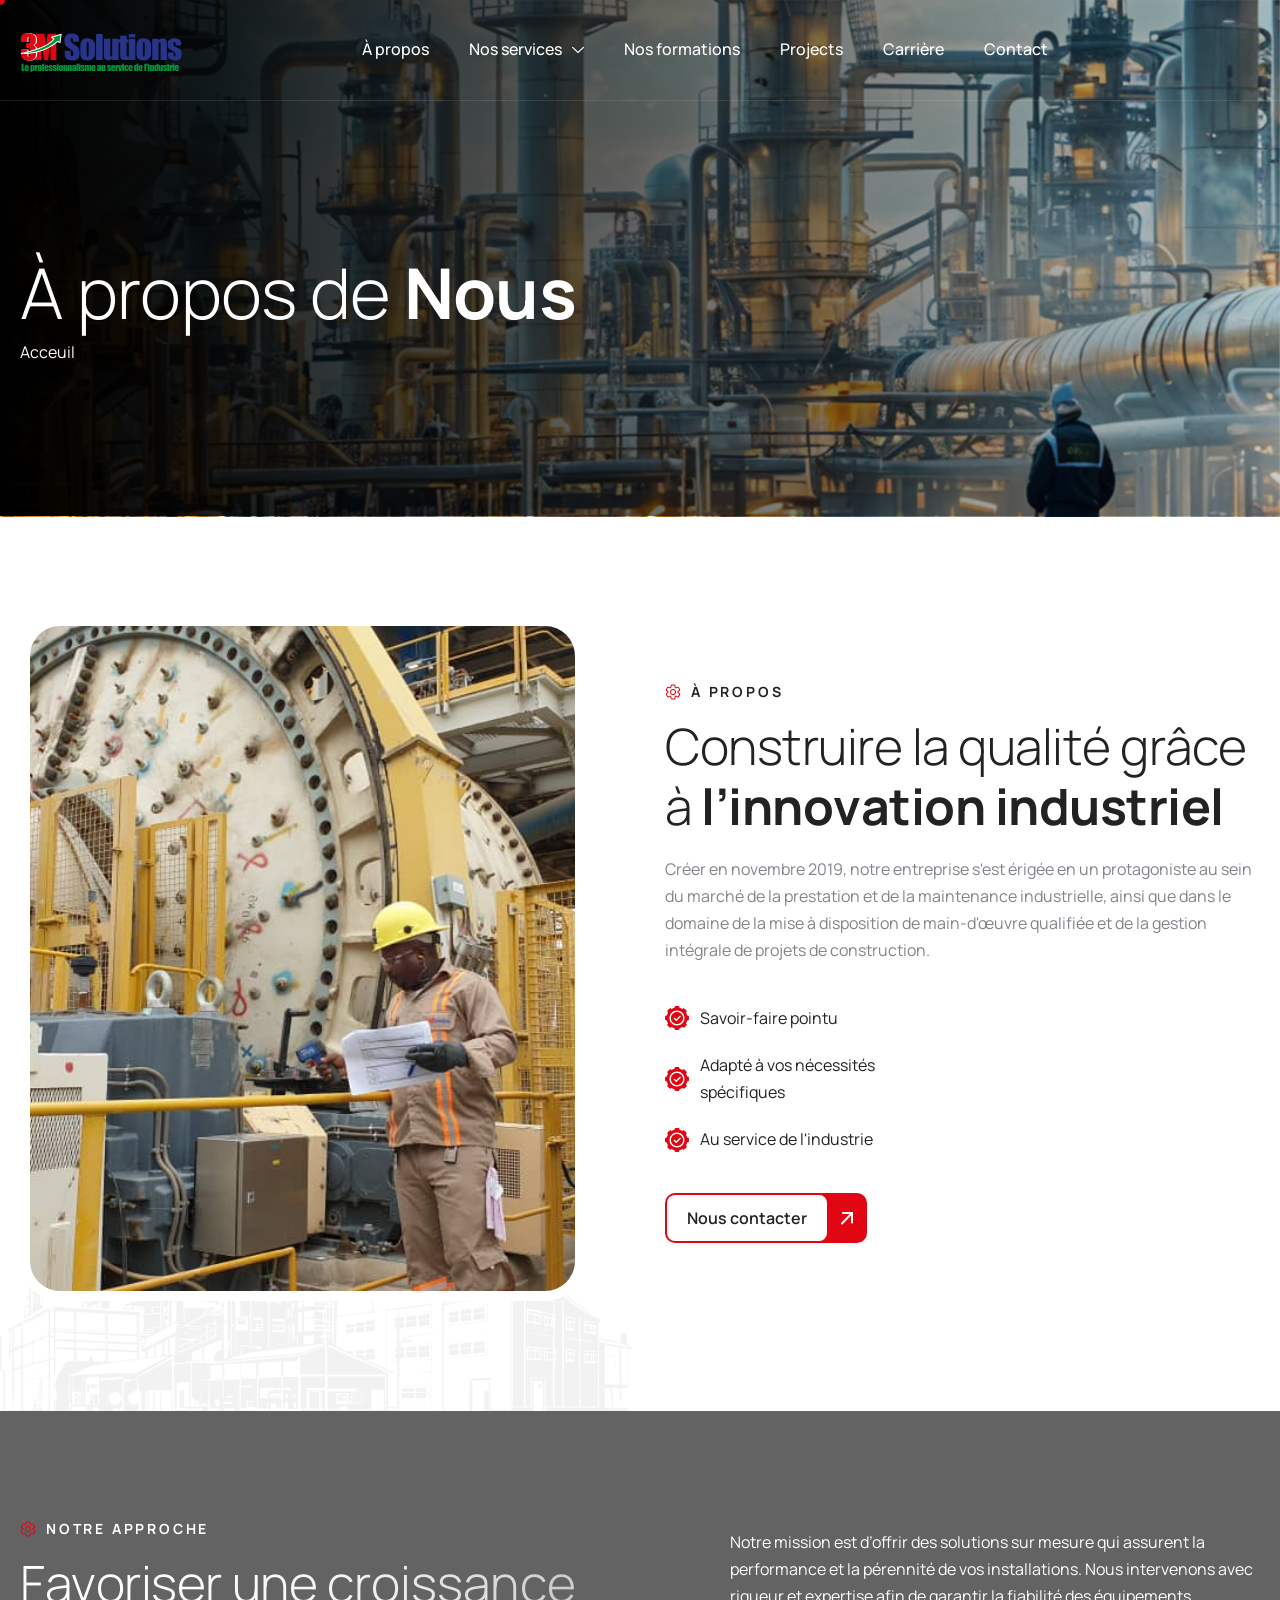
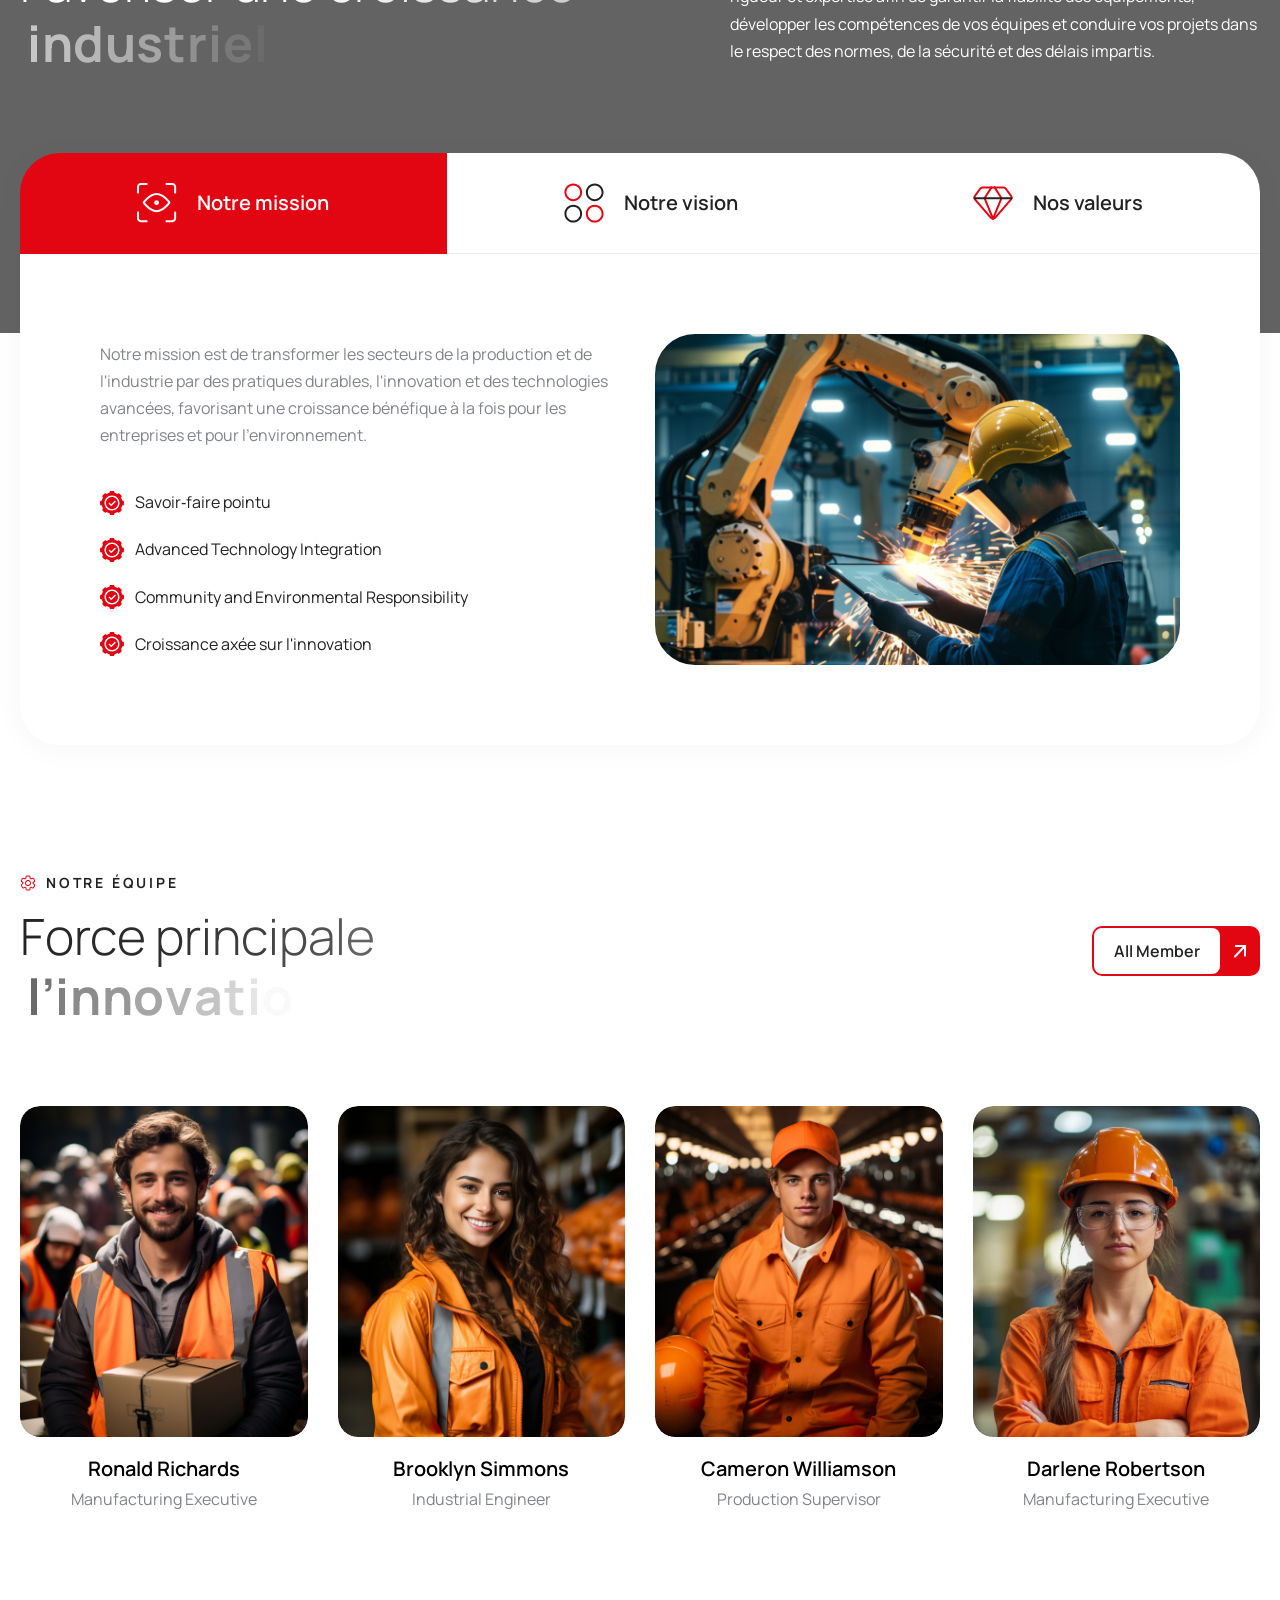
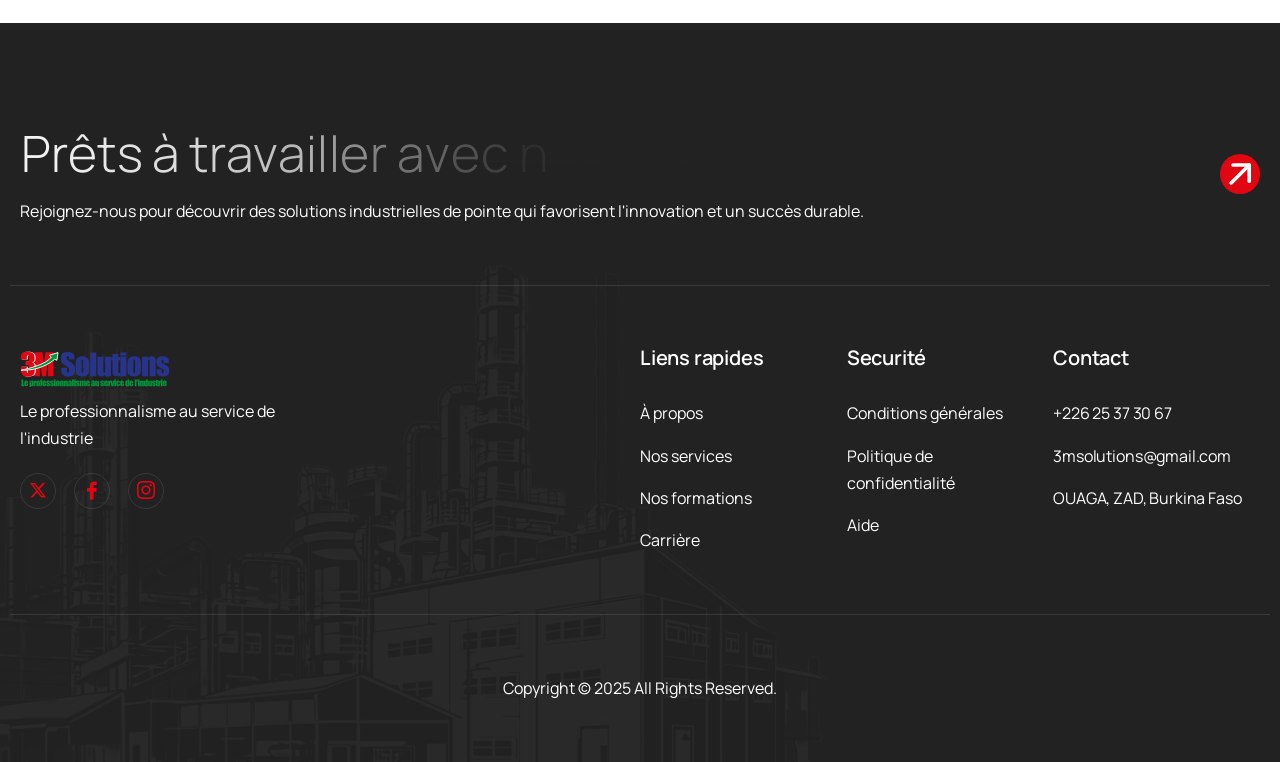
==== commit 8a5944a0: "maintenance pages added" ====
--- a/about-us/index.html
+++ b/about-us/index.html
@@ -719,11 +719,11 @@
                                                     class="ekit-menu-nav-link">Nos formations</a></li>
                                             <li id="menu-item-8575"
                                                 class="menu-item menu-item-type-post_type_archive menu-item-object-awaiken-project menu-item-8575 nav-item elementskit-mobile-builder-content"
-                                                data-vertical-menu=750px><a href="#!"
+                                                data-vertical-menu=750px><a href="../projets/index.html"
                                                     class="ekit-menu-nav-link">Projects</a></li>
                                             <li id="menu-item-4864"
                                                 class="menu-item menu-item-type-post_type menu-item-object-page menu-item-4864 nav-item elementskit-mobile-builder-content"
-                                                data-vertical-menu=750px><a href="#!"
+                                                data-vertical-menu=750px><a href="../carriere/index.html"
                                                     class="ekit-menu-nav-link">Carrière</a></li>
                                             <li id="menu-item-4864"
                                                 class="menu-item menu-item-type-post_type menu-item-object-page menu-item-4864 nav-item elementskit-mobile-builder-content"
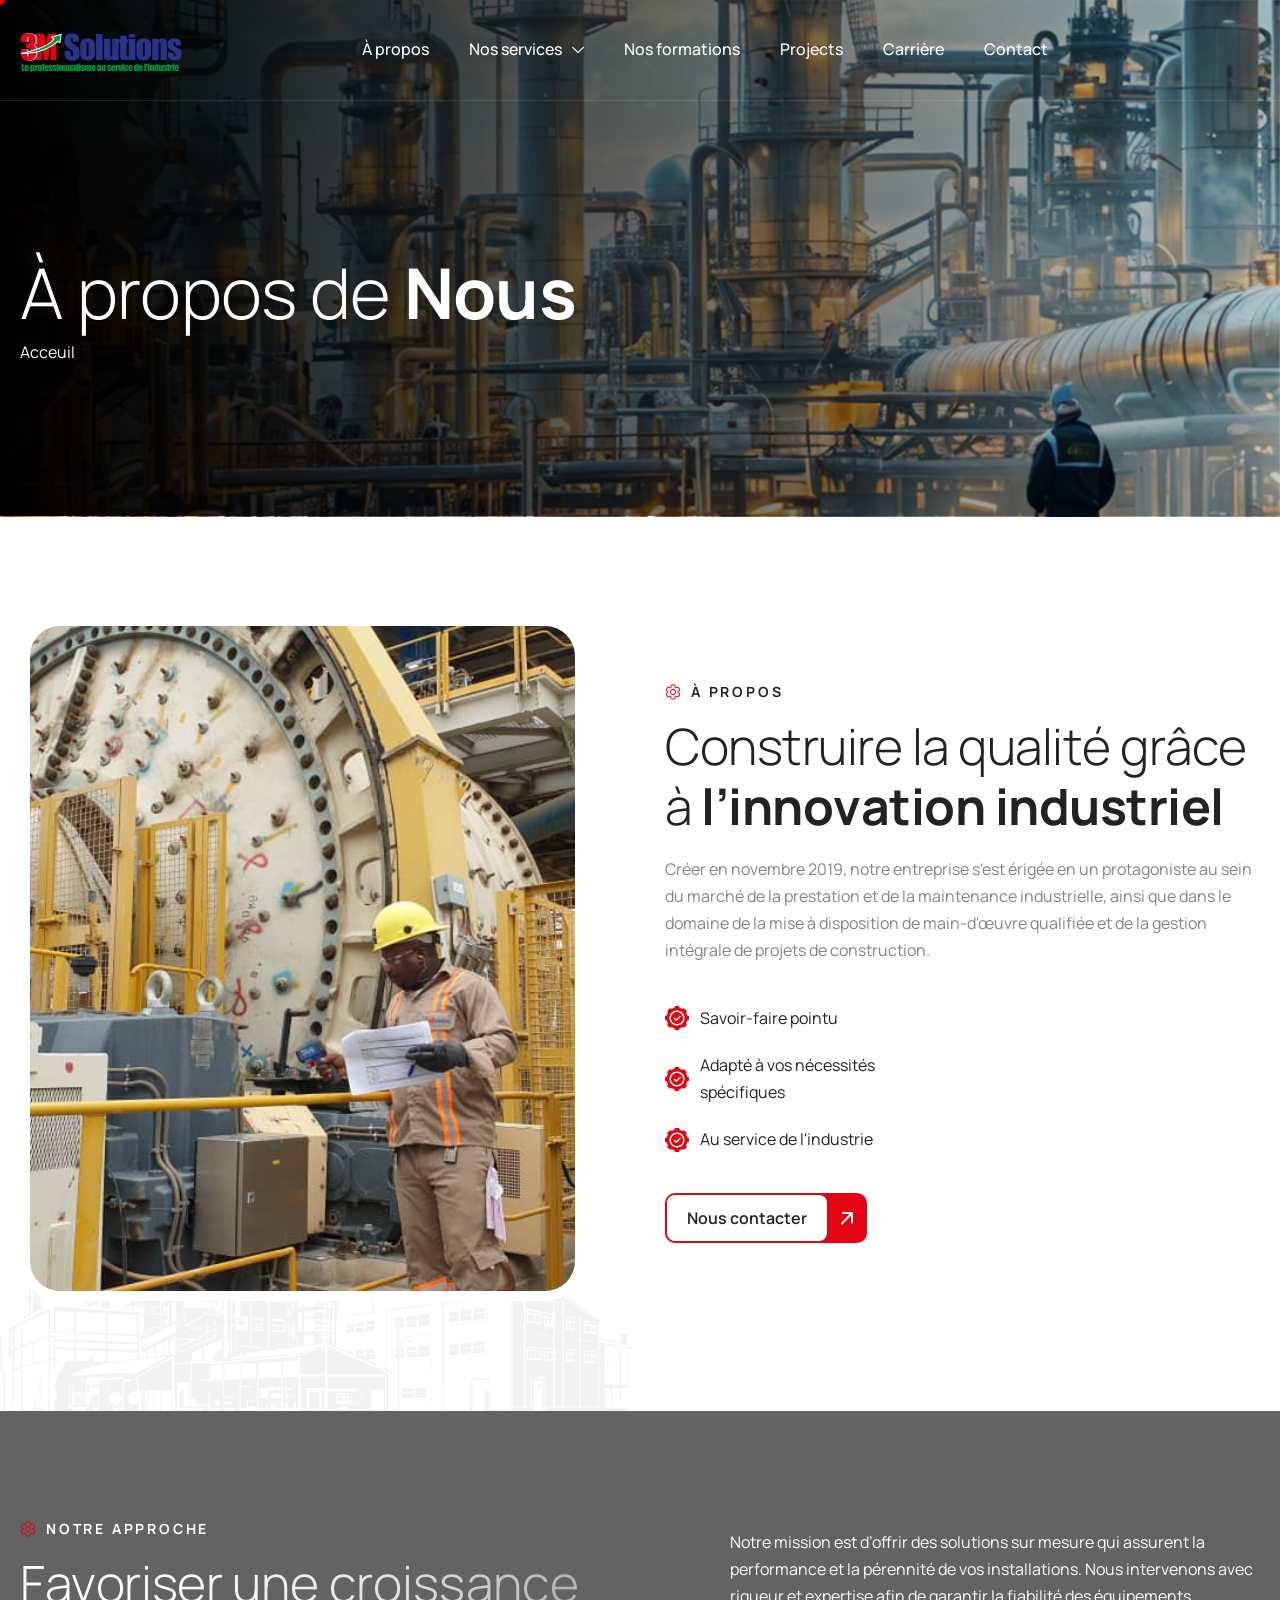
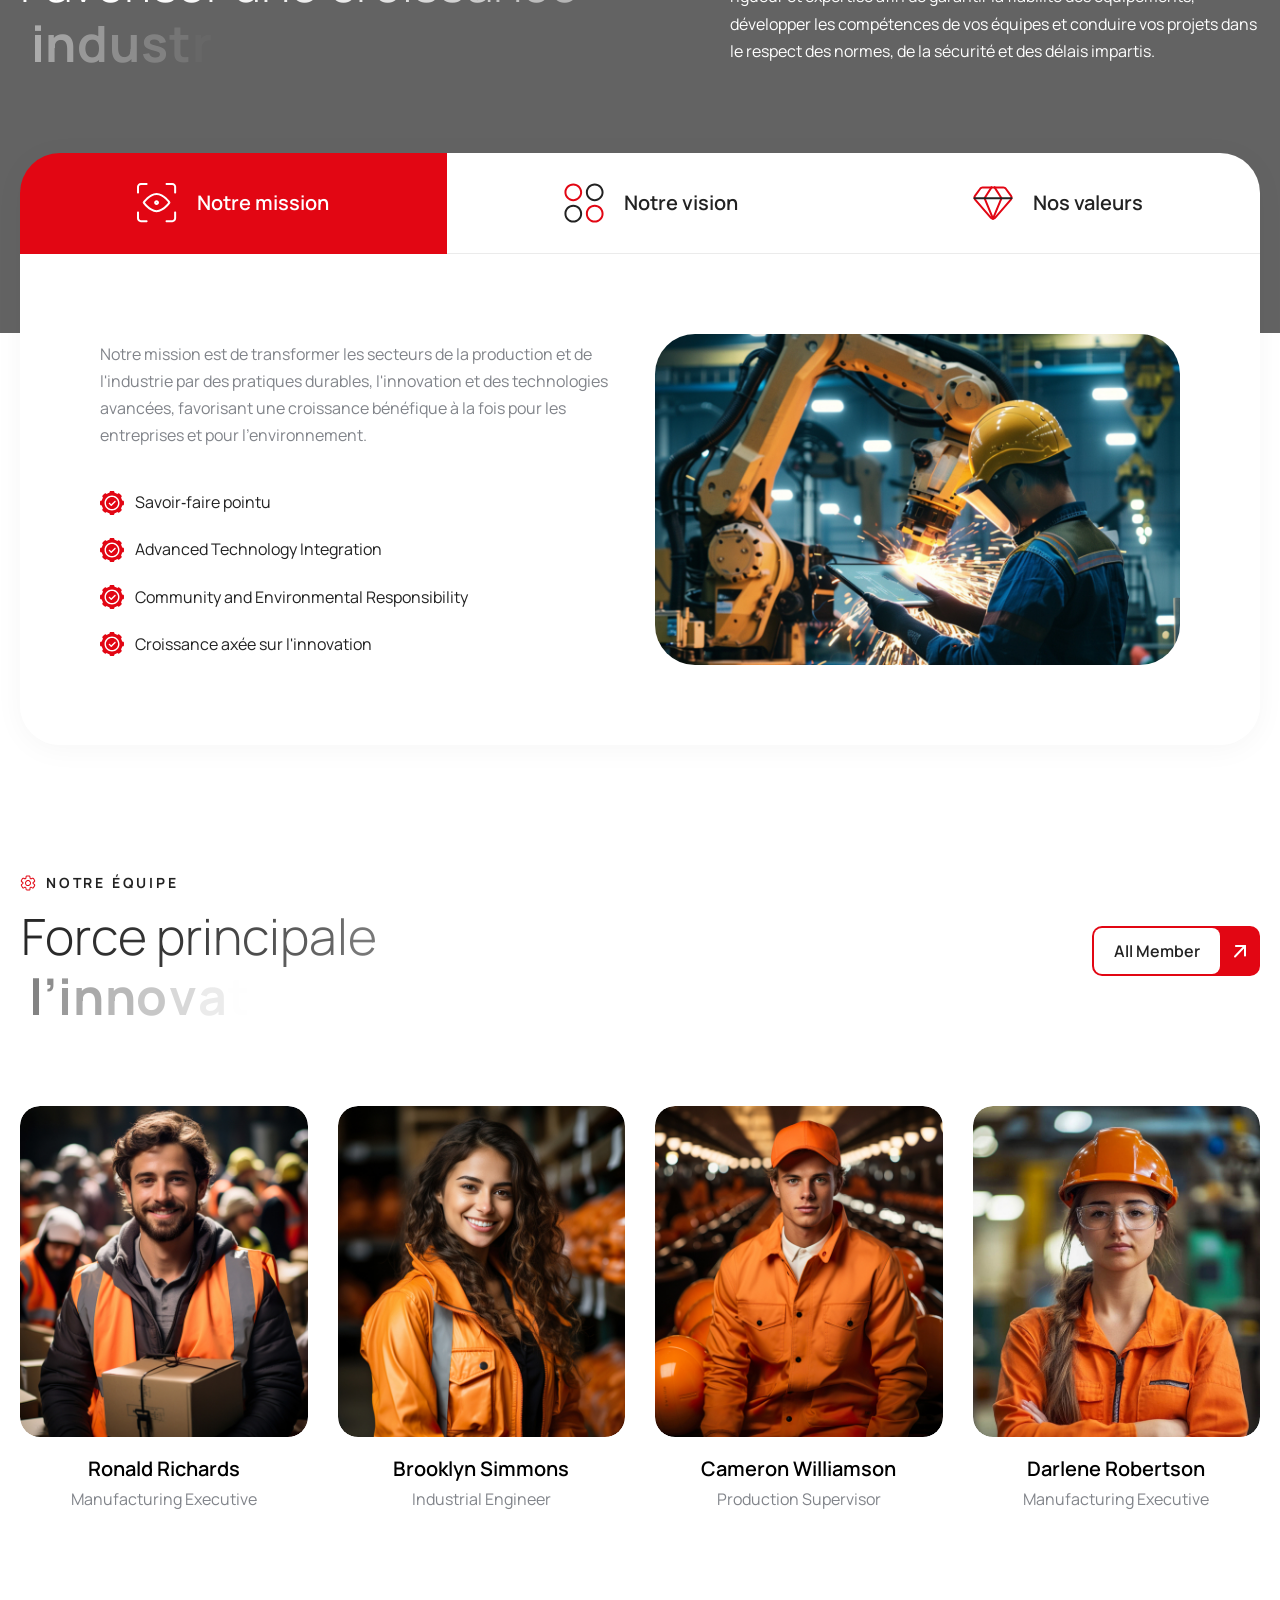
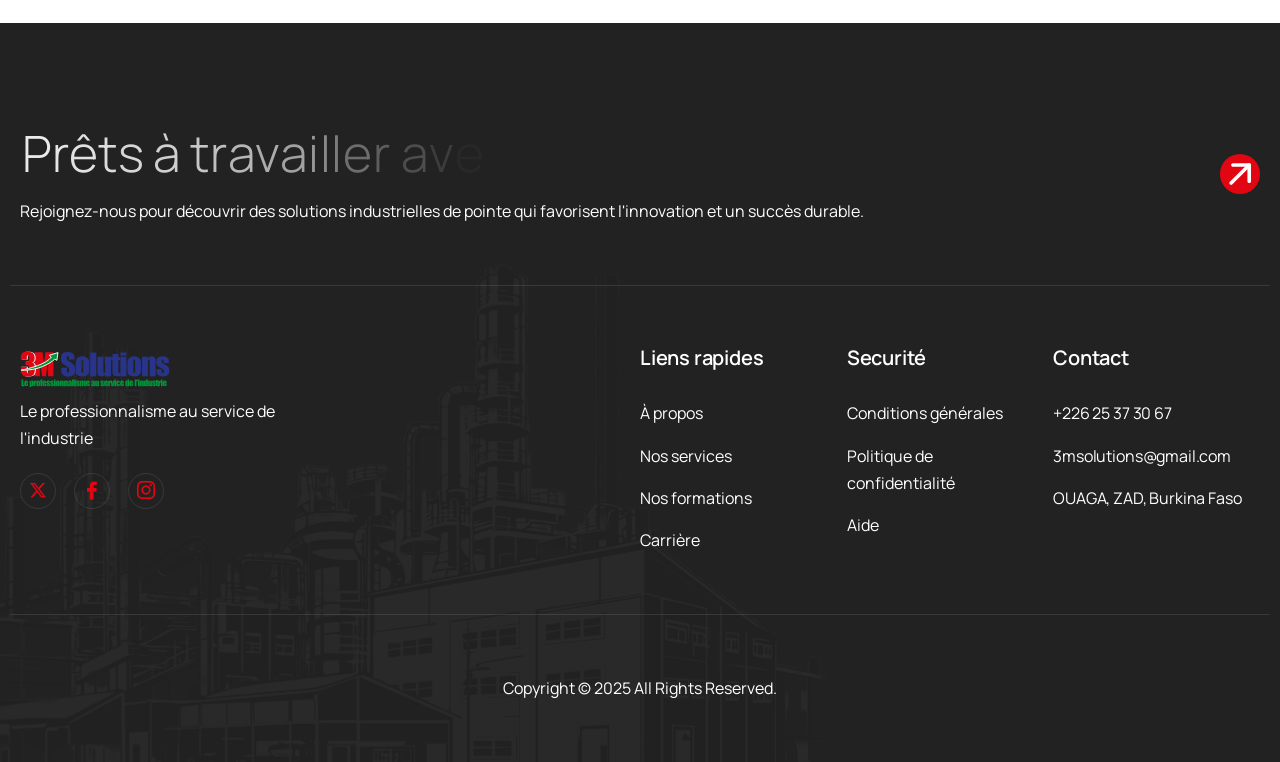
==== commit ec729ae3: "correct index path" ====
--- a/about-us/index.html
+++ b/about-us/index.html
@@ -646,7 +646,7 @@
                             <div class="elementor-widget-container">
                                 <div class="ata-site-logo">
                                     <a data-elementor-open-lightbox="" class='elementor-clickable'
-                                        href="/">
+                                        href="./index.html">
                                         <div class="ata-site-logo-set">
                                             <div class="ata-site-logo-container">
                                                 <img class="ata-site-logo-img elementor-animation-"
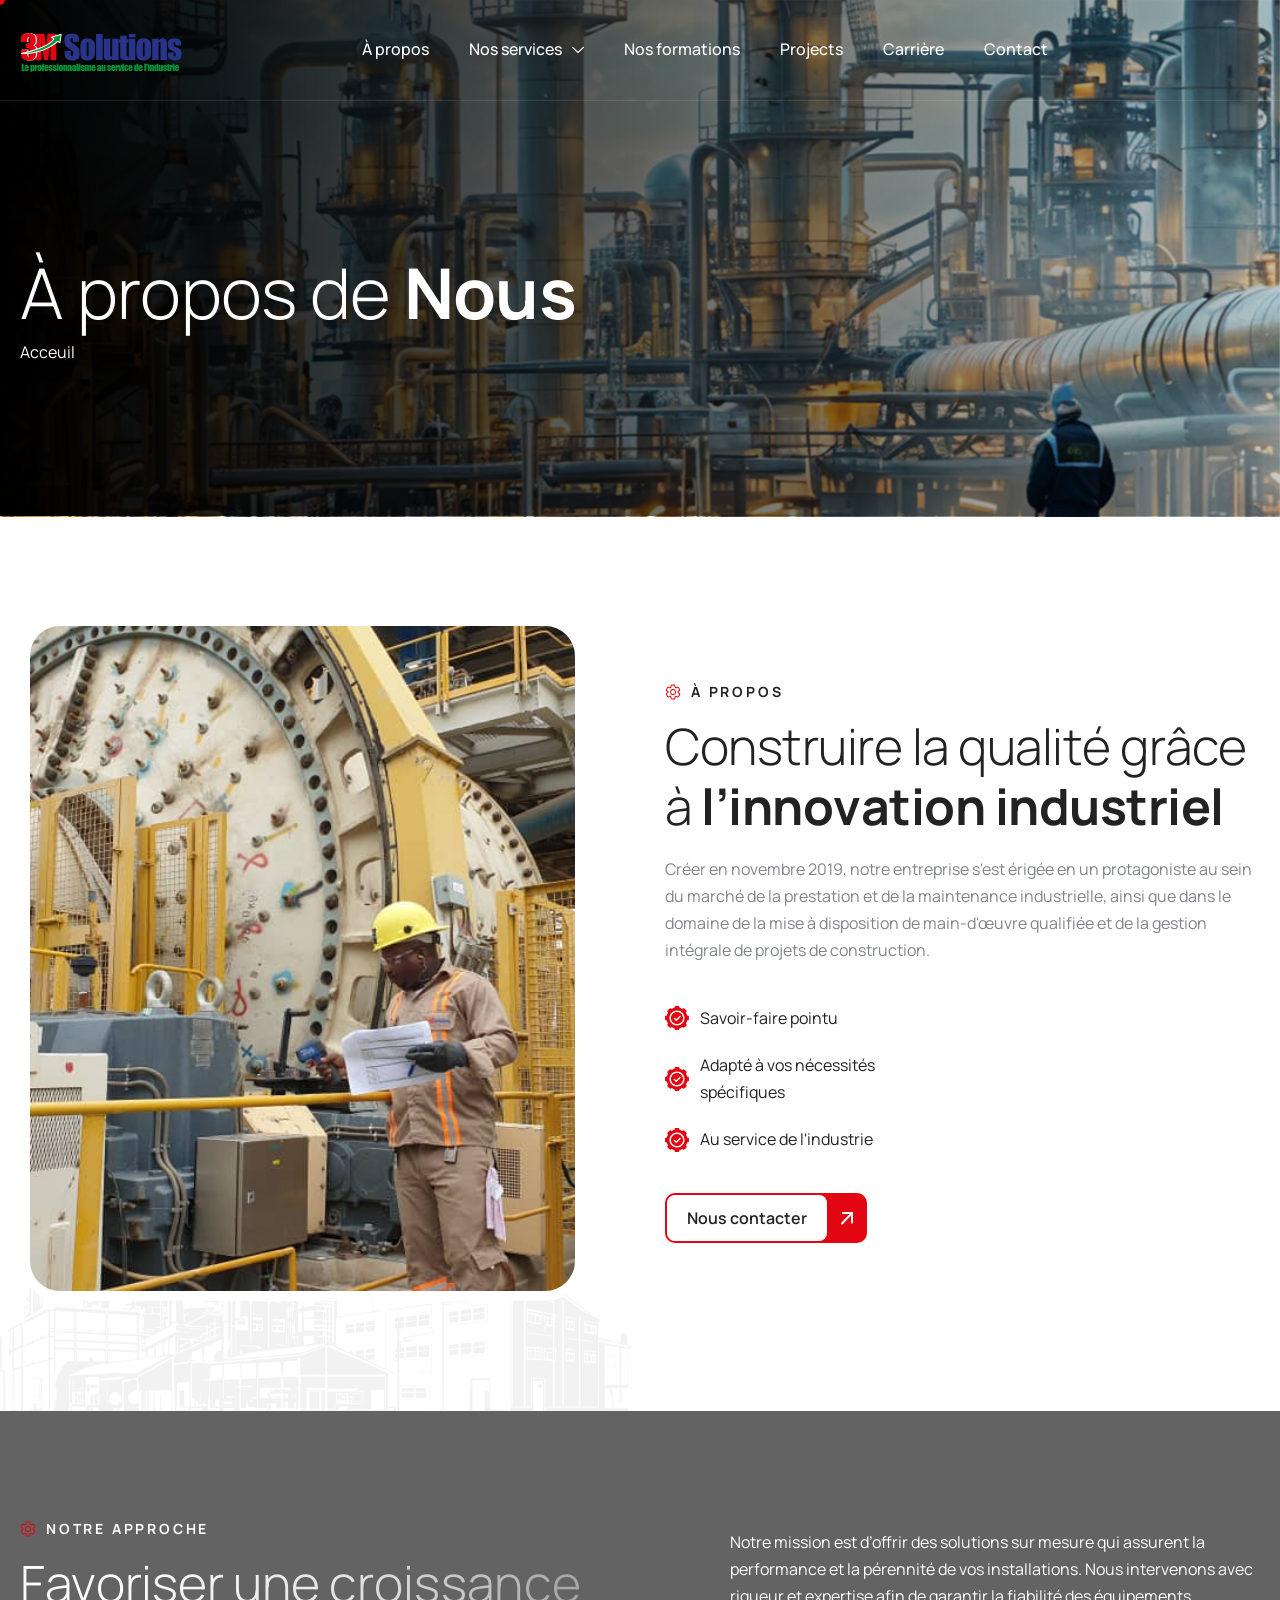
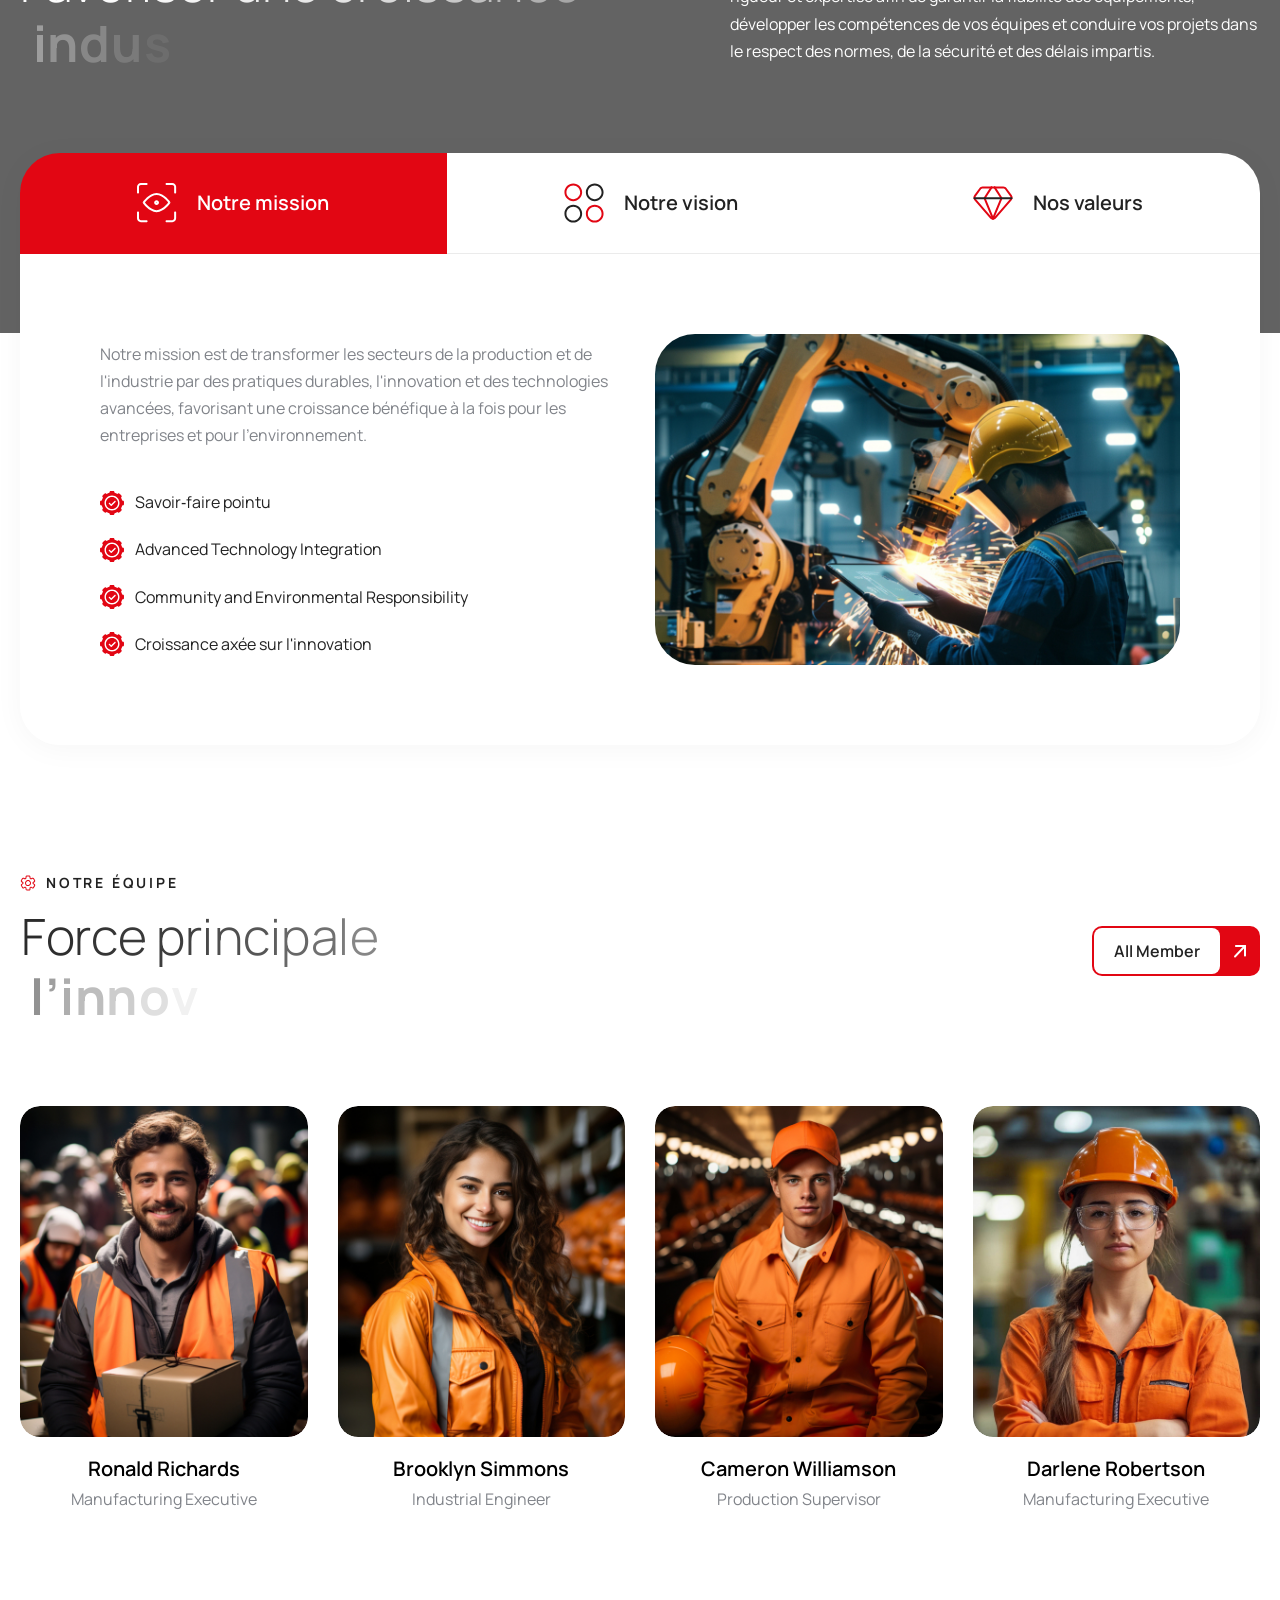
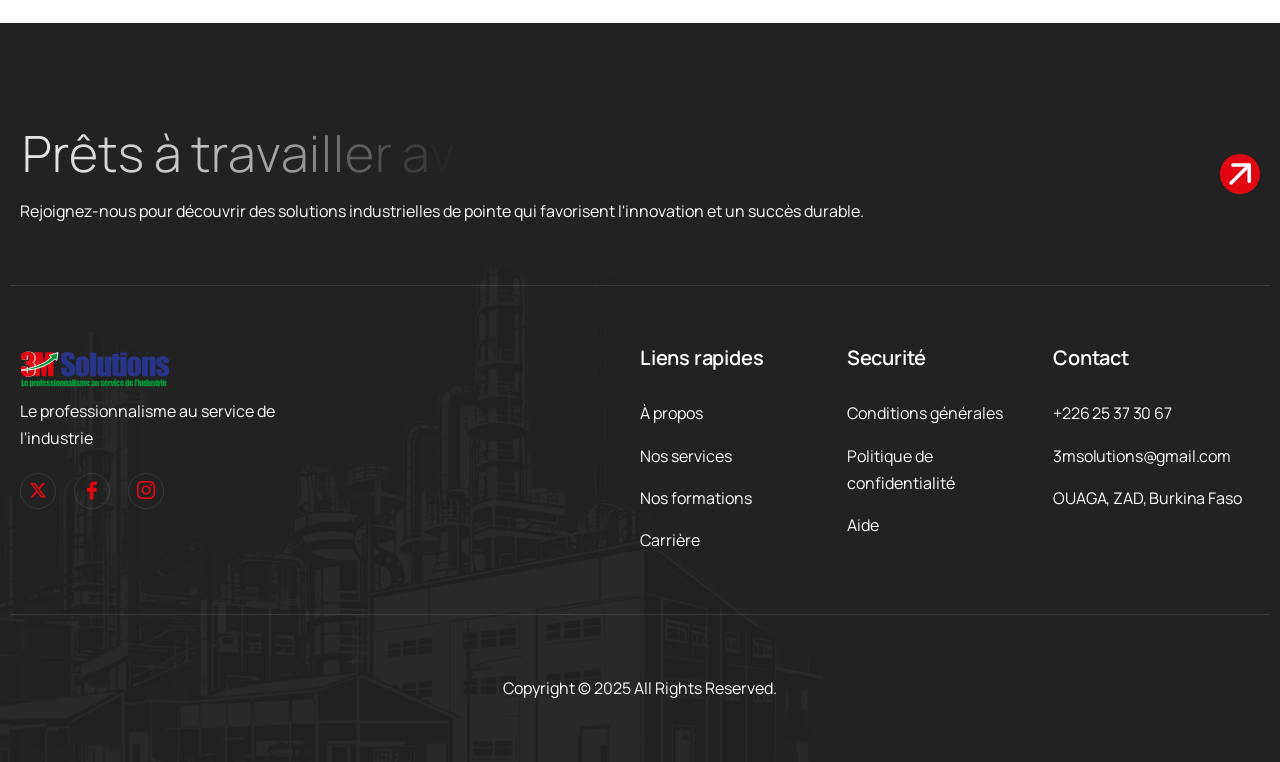
==== commit 57457f41: "home path corrected" ====
--- a/about-us/index.html
+++ b/about-us/index.html
@@ -646,7 +646,7 @@
                             <div class="elementor-widget-container">
                                 <div class="ata-site-logo">
                                     <a data-elementor-open-lightbox="" class='elementor-clickable'
-                                        href="./index.html">
+                                        href="../index.html">
                                         <div class="ata-site-logo-set">
                                             <div class="ata-site-logo-container">
                                                 <img class="ata-site-logo-img elementor-animation-"
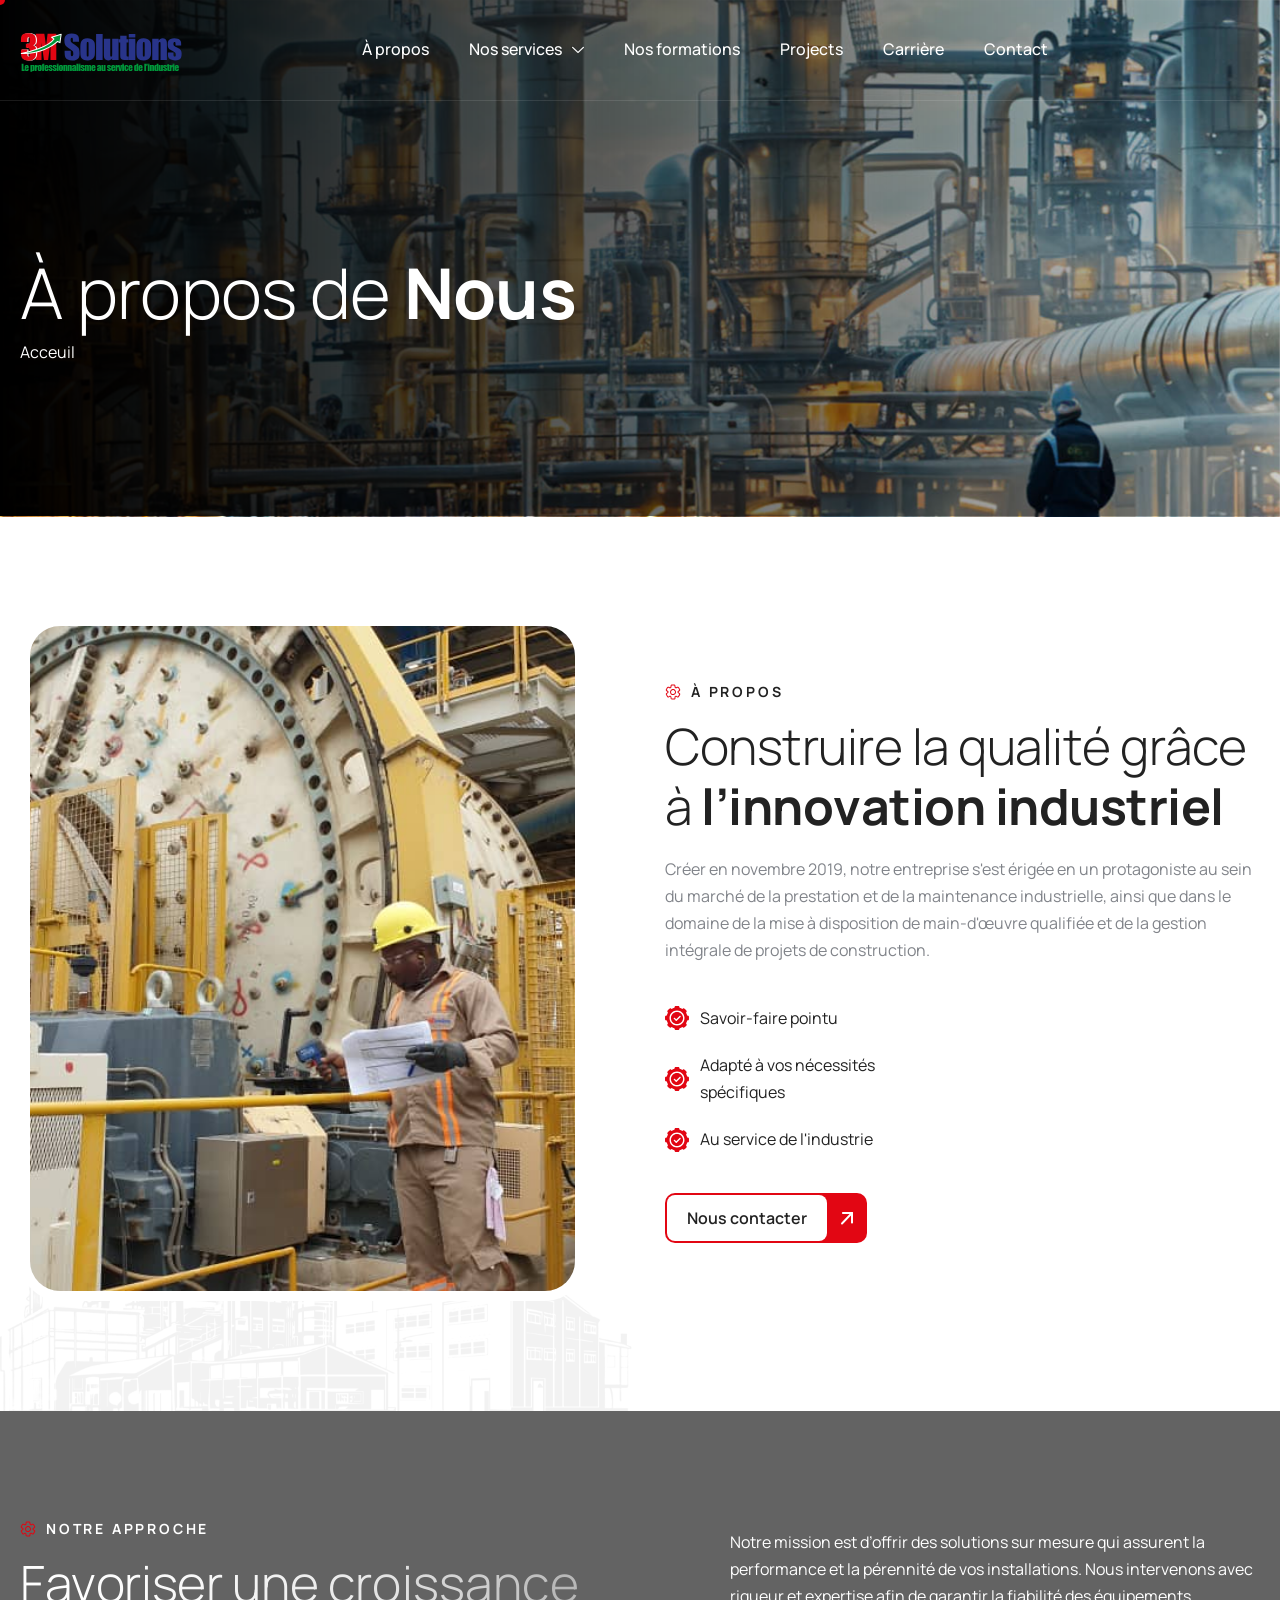
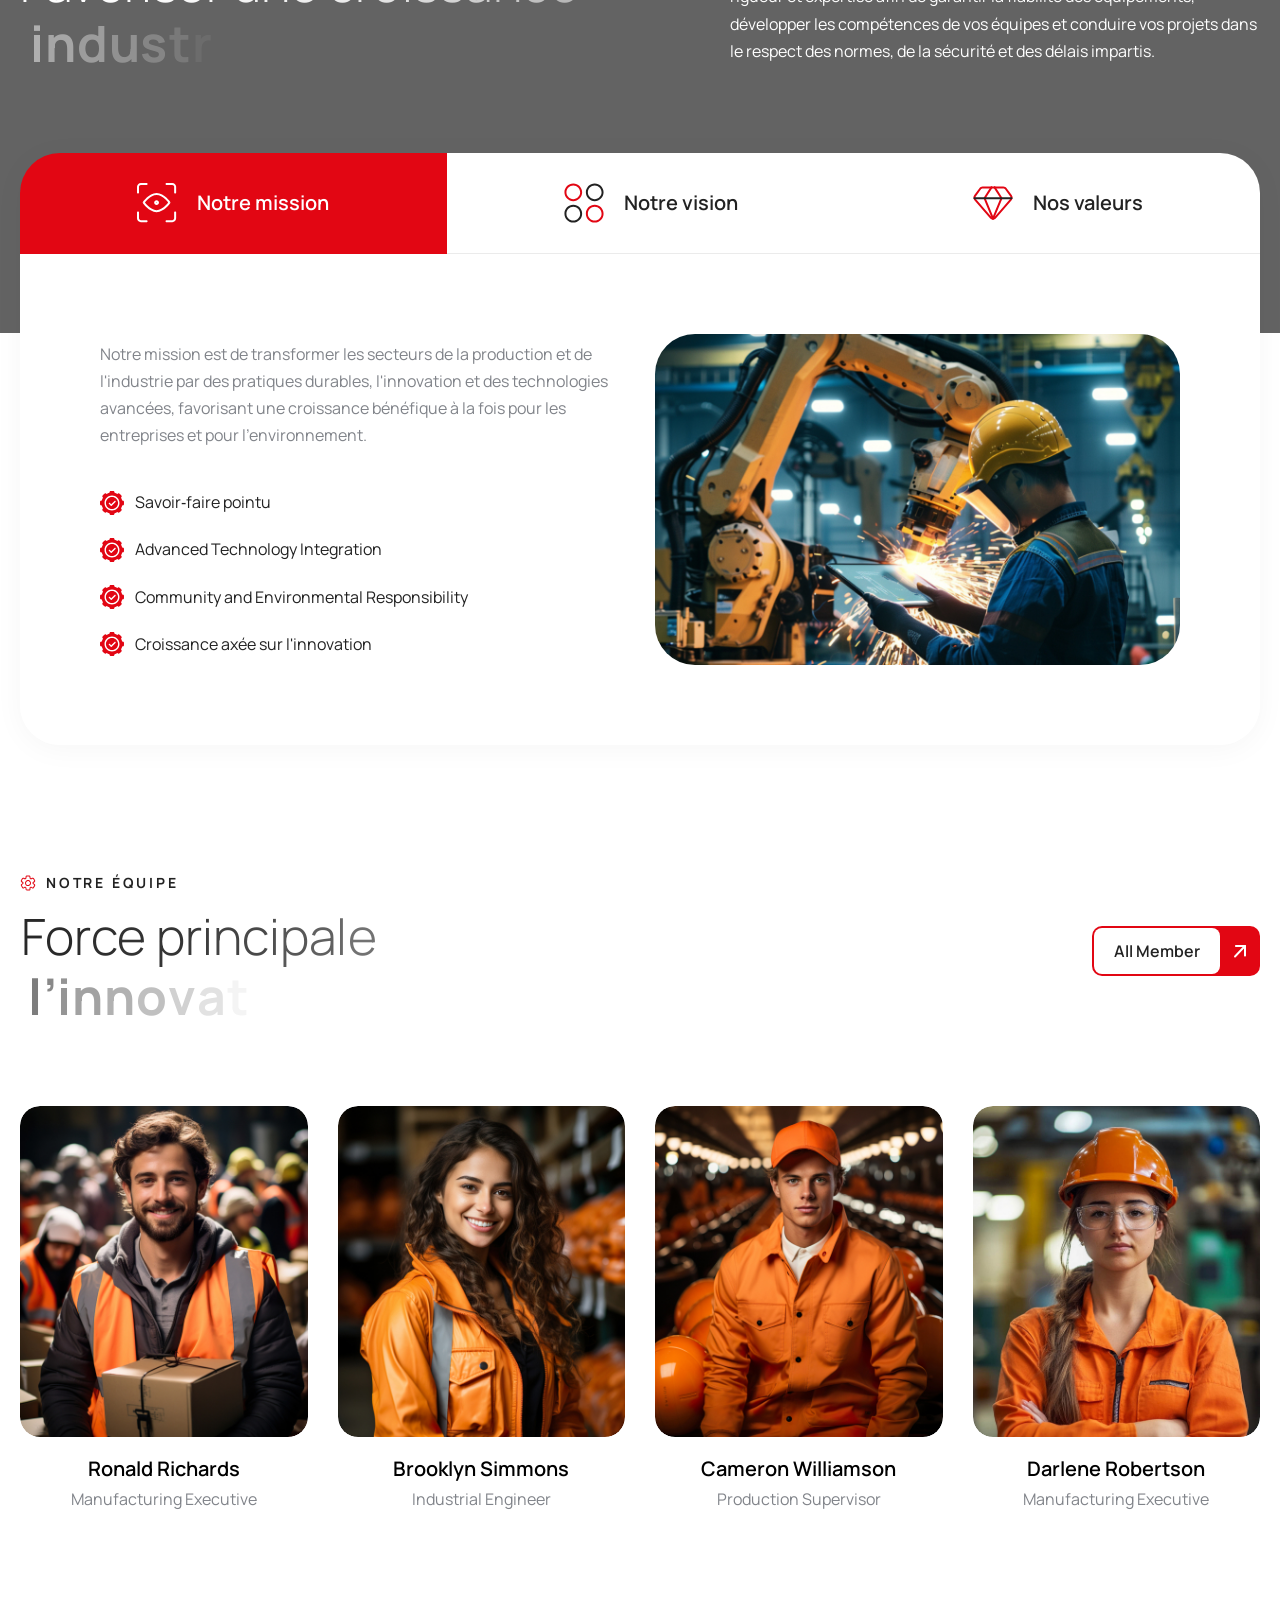
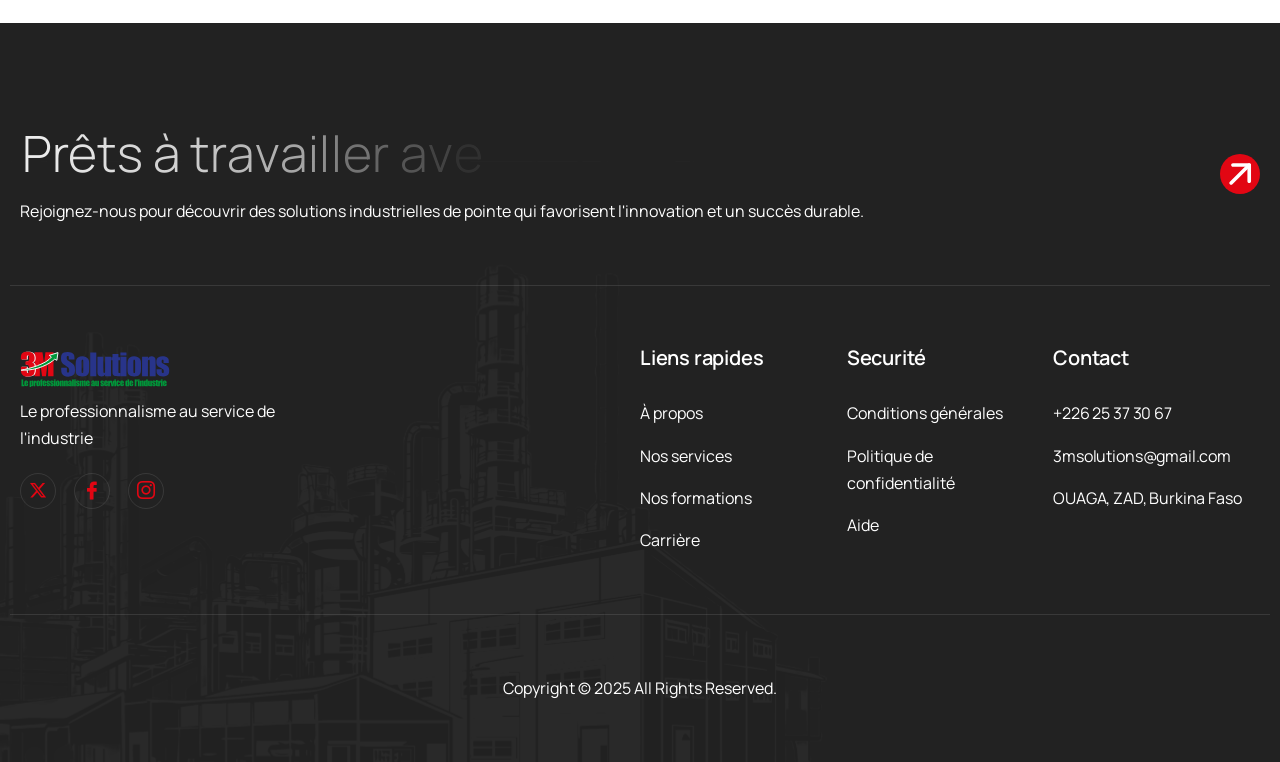
==== commit b1c400bb: "path correction" ====
--- a/about-us/index.html
+++ b/about-us/index.html
@@ -1917,7 +1917,7 @@
                                                             class="ekit-menu-nav-link">Nos formations</a></li>
                                                     <li id="menu-item-8197"
                                                         class="menu-item menu-item-type-post_type menu-item-object-page menu-item-8197 nav-item elementskit-mobile-builder-content"
-                                                        data-vertical-menu=750px><a href="#!"
+                                                        data-vertical-menu=750px><a href="../carriere/index.html"
                                                             class="ekit-menu-nav-link">Carrière</a></li>
                                                 </ul>
                                             </div>
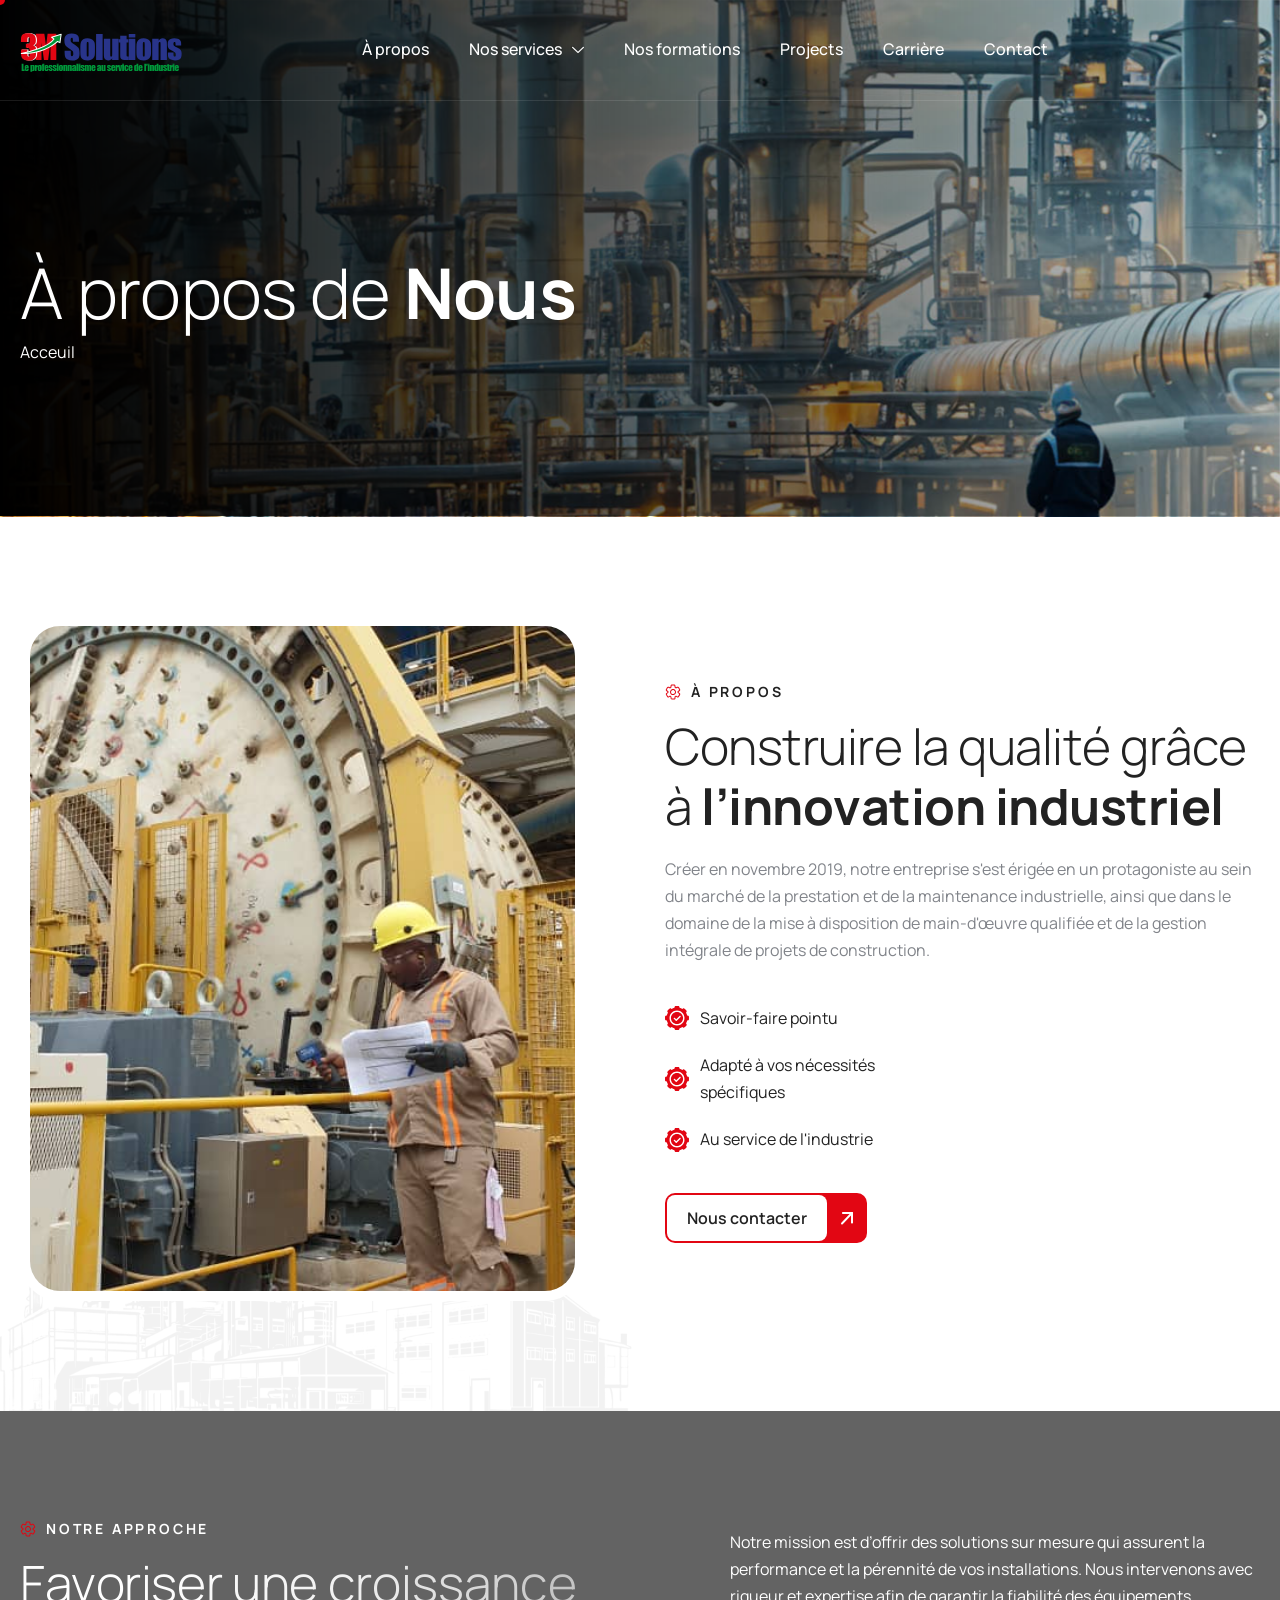
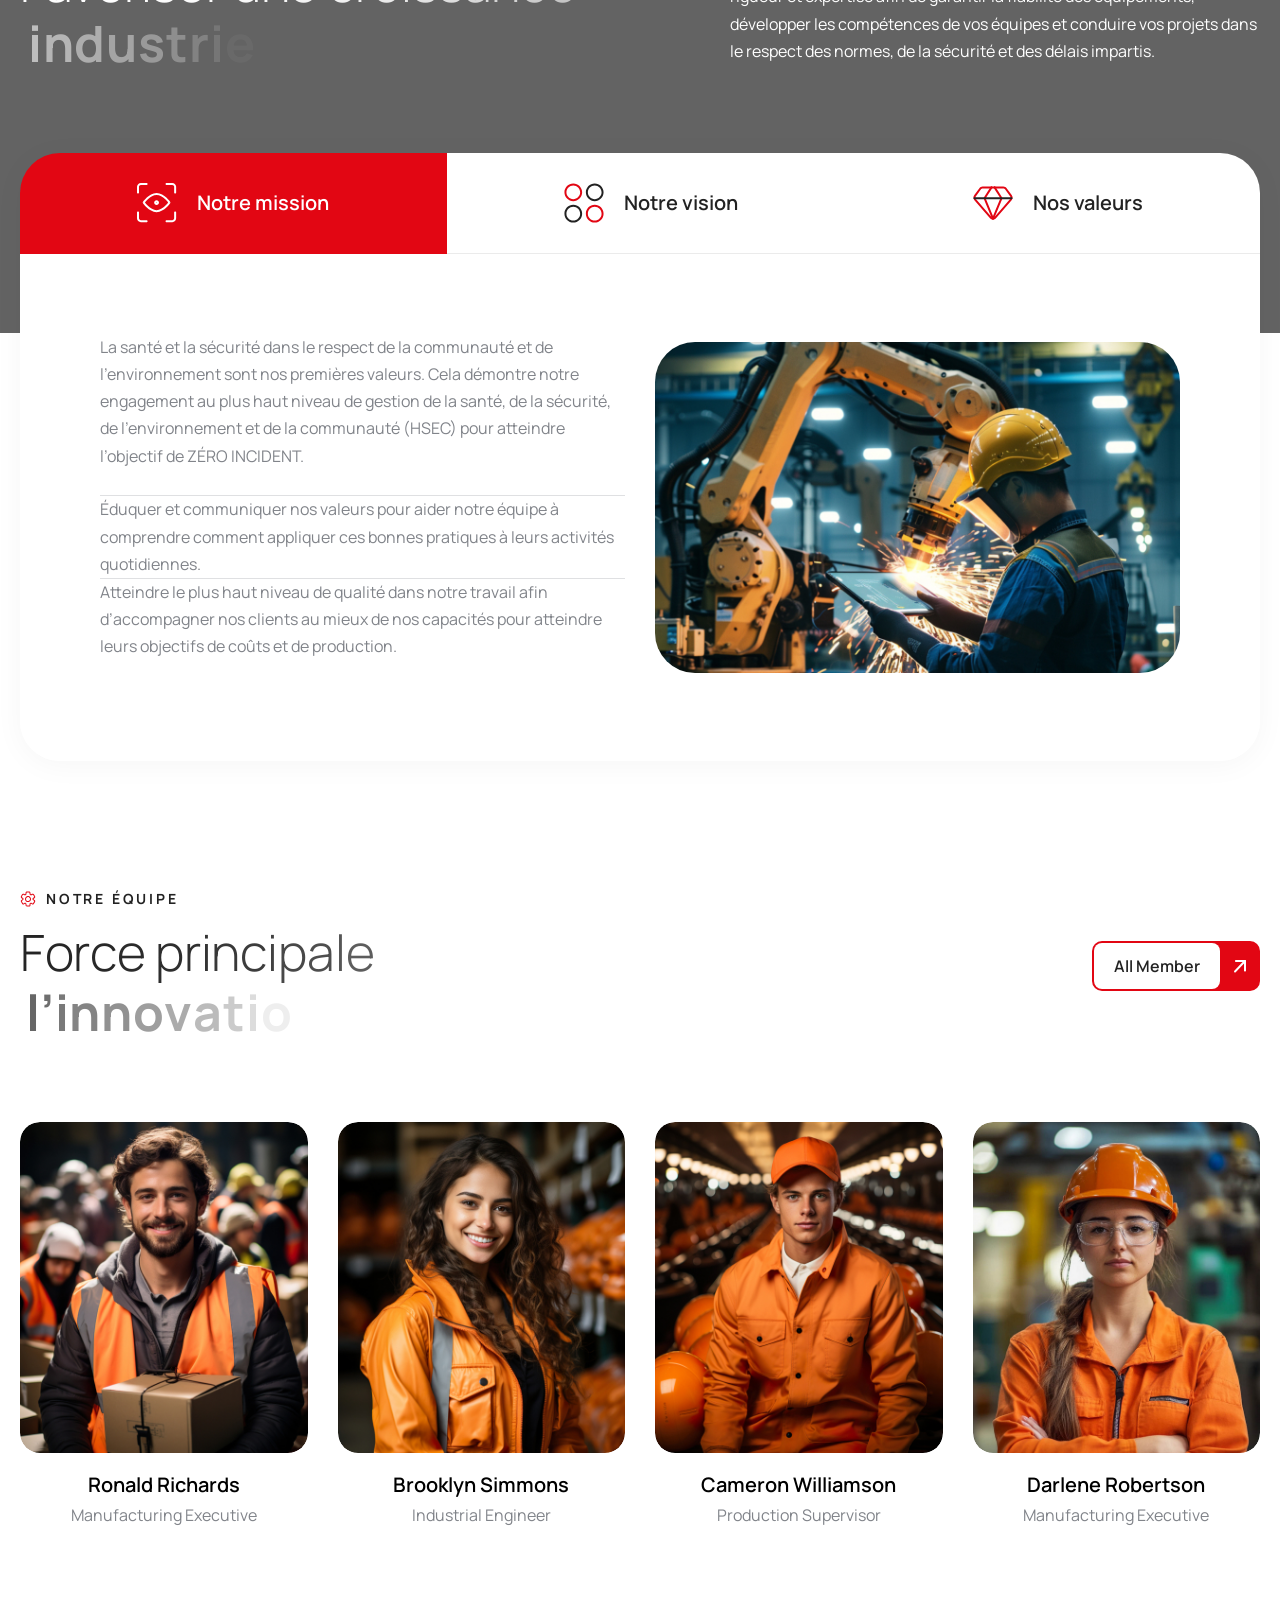
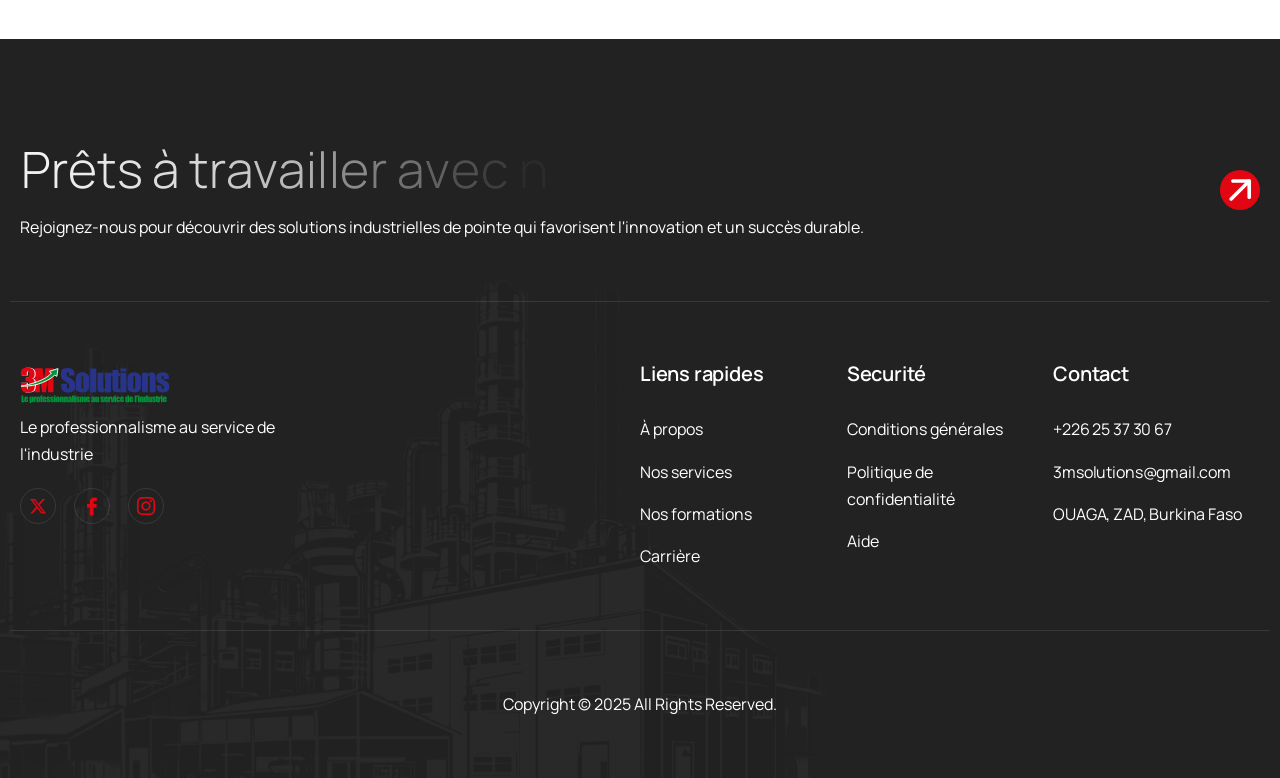
==== commit fca1366e: "content changed" ====
--- a/about-us/index.html
+++ b/about-us/index.html
@@ -1098,74 +1098,16 @@
                                                     data-settings="{&quot;ekit_we_effect_on&quot;:&quot;none&quot;}"
                                                     data-widget_type="text-editor.default">
                                                     <div class="elementor-widget-container">
-                                                        <p>Notre mission est de transformer les secteurs de la production et de l'industrie par des pratiques durables, l'innovation et des technologies avancées, favorisant une croissance bénéfique à la fois pour les entreprises et pour l'environnement.</p>
-                                                    </div>
-                                                </div>
-                                                <div class="elementor-element elementor-element-72a0aa3 elementor-icon-list--layout-traditional elementor-list-item-link-full_width elementor-widget elementor-widget-icon-list"
-                                                    data-id="72a0aa3" data-element_type="widget"
-                                                    data-settings="{&quot;ekit_we_effect_on&quot;:&quot;none&quot;}"
-                                                    data-widget_type="icon-list.default">
-                                                    <div class="elementor-widget-container">
-                                                        <ul class="elementor-icon-list-items">
-                                                            <li class="elementor-icon-list-item">
-                                                                <span class="elementor-icon-list-icon">
-                                                                    <svg xmlns="http://www.w3.org/2000/svg"
-                                                                        width="24" height="24"
-                                                                        viewBox="0 0 24 24" fill="none">
-                                                                        <path
-                                                                            d="M23.878 10.284C23.8379 10.0043 23.6342 9.77577 23.361 9.70391L22.1659 9.38943C21.92 8.42905 21.5402 7.51372 21.033 6.65877L21.6566 5.58955C21.7988 5.34552 21.7813 5.04008 21.612 4.81396C21.2711 4.35843 20.892 3.92122 20.4853 3.51435C20.0795 3.10841 19.6422 2.72929 19.1856 2.38738C18.9595 2.21807 18.654 2.20049 18.4099 2.34294L17.3408 2.96657C16.4859 2.45929 15.5706 2.07955 14.6102 1.8336L14.2958 0.638613C14.2238 0.365379 13.9954 0.161707 13.7157 0.121535C12.5876 -0.0405117 11.4123 -0.0405117 10.2842 0.121535C10.0045 0.16166 9.77611 0.365332 9.7042 0.638613L9.38972 1.8336C8.42939 2.0795 7.51416 2.45924 6.65911 2.96657L5.59008 2.34294C5.34605 2.20058 5.04047 2.21816 4.81434 2.38738C4.35783 2.72924 3.92053 3.10836 3.51464 3.51435C3.10795 3.92118 2.72888 4.35838 2.38791 4.81391C2.21864 5.04004 2.20111 5.34547 2.34338 5.5895L2.96691 6.65872C2.45967 7.51377 2.07994 8.42905 1.83403 9.38938L0.639 9.70386C0.365719 9.77572 0.162047 10.0043 0.121969 10.284C0.0410625 10.8483 0 11.4255 0 11.9997C0 12.5739 0.0410625 13.1511 0.122016 13.7154C0.162094 13.9951 0.365766 14.2236 0.639047 14.2955L1.83408 14.61C2.08003 15.5704 2.45977 16.4857 2.96695 17.3406L2.34342 18.4099C2.20116 18.6539 2.21869 18.9593 2.38795 19.1855C2.72892 19.641 3.108 20.0782 3.51473 20.4851C3.92053 20.891 4.35783 21.2701 4.81439 21.612C5.04052 21.7813 5.346 21.7989 5.59012 21.6565L6.65916 21.0328C7.51411 21.5401 8.42944 21.9199 9.38977 22.1658L9.70425 23.3608C9.77616 23.634 10.0046 23.8377 10.2843 23.8778C10.8483 23.9589 11.4256 24 12 24C12.5744 24 13.1517 23.9589 13.7158 23.8779C13.9955 23.8378 14.2239 23.6341 14.2958 23.3608L14.6103 22.1659C15.5706 21.92 16.4858 21.5402 17.3409 21.0329L18.4099 21.6566C18.654 21.799 18.9596 21.7814 19.1857 21.6121C19.6422 21.2703 20.0795 20.8911 20.4854 20.4852C20.892 20.0783 21.2711 19.6411 21.6121 19.1856C21.7814 18.9595 21.7989 18.654 21.6566 18.41L21.0331 17.3408C21.5403 16.4857 21.9201 15.5705 22.166 14.6101L23.361 14.2956C23.6343 14.2238 23.838 13.9952 23.878 13.7155C23.959 13.1512 24 12.574 24 11.9998C24 11.4257 23.9589 10.8483 23.878 10.284ZM12 19.4812C7.87481 19.4812 4.51875 16.1252 4.51875 12C4.51875 7.8748 7.87481 4.51874 12 4.51874C16.1252 4.51874 19.4813 7.8748 19.4813 12C19.4813 16.1252 16.1252 19.4812 12 19.4812Z"
-                                                                            fill="#E20613"></path>
-                                                                        <path
-                                                                            d="M12.0008 5.92476C8.651 5.92476 5.92578 8.64998 5.92578 11.9998C5.92578 15.3495 8.651 18.0748 12.0008 18.0748C15.3506 18.0748 18.0758 15.3495 18.0758 11.9998C18.0758 8.64998 15.3506 5.92476 12.0008 5.92476ZM15.5105 10.9907L11.7448 14.7563C11.613 14.8882 11.4342 14.9623 11.2477 14.9623C11.0612 14.9623 10.8823 14.8882 10.7505 14.7563L8.86766 12.8735C8.59306 12.599 8.59306 12.1537 8.86766 11.8791C9.1422 11.6046 9.58742 11.6046 9.86202 11.8791L11.2477 13.2648L14.5161 9.99632C14.7907 9.72177 15.2359 9.72177 15.5105 9.99632C15.785 10.2709 15.785 10.7161 15.5105 10.9907Z"
-                                                                            fill="#E20613"></path>
-                                                                    </svg> </span>
-                                                                <span class="elementor-icon-list-text">Savoir‑faire pointu</span>
-                                                            </li>
-                                                            <li class="elementor-icon-list-item">
-                                                                <span class="elementor-icon-list-icon">
-                                                                    <svg xmlns="http://www.w3.org/2000/svg"
-                                                                        width="24" height="24"
-                                                                        viewBox="0 0 24 24" fill="none">
-                                                                        <path
-                                                                            d="M23.878 10.284C23.8379 10.0043 23.6342 9.77577 23.361 9.70391L22.1659 9.38943C21.92 8.42905 21.5402 7.51372 21.033 6.65877L21.6566 5.58955C21.7988 5.34552 21.7813 5.04008 21.612 4.81396C21.2711 4.35843 20.892 3.92122 20.4853 3.51435C20.0795 3.10841 19.6422 2.72929 19.1856 2.38738C18.9595 2.21807 18.654 2.20049 18.4099 2.34294L17.3408 2.96657C16.4859 2.45929 15.5706 2.07955 14.6102 1.8336L14.2958 0.638613C14.2238 0.365379 13.9954 0.161707 13.7157 0.121535C12.5876 -0.0405117 11.4123 -0.0405117 10.2842 0.121535C10.0045 0.16166 9.77611 0.365332 9.7042 0.638613L9.38972 1.8336C8.42939 2.0795 7.51416 2.45924 6.65911 2.96657L5.59008 2.34294C5.34605 2.20058 5.04047 2.21816 4.81434 2.38738C4.35783 2.72924 3.92053 3.10836 3.51464 3.51435C3.10795 3.92118 2.72888 4.35838 2.38791 4.81391C2.21864 5.04004 2.20111 5.34547 2.34338 5.5895L2.96691 6.65872C2.45967 7.51377 2.07994 8.42905 1.83403 9.38938L0.639 9.70386C0.365719 9.77572 0.162047 10.0043 0.121969 10.284C0.0410625 10.8483 0 11.4255 0 11.9997C0 12.5739 0.0410625 13.1511 0.122016 13.7154C0.162094 13.9951 0.365766 14.2236 0.639047 14.2955L1.83408 14.61C2.08003 15.5704 2.45977 16.4857 2.96695 17.3406L2.34342 18.4099C2.20116 18.6539 2.21869 18.9593 2.38795 19.1855C2.72892 19.641 3.108 20.0782 3.51473 20.4851C3.92053 20.891 4.35783 21.2701 4.81439 21.612C5.04052 21.7813 5.346 21.7989 5.59012 21.6565L6.65916 21.0328C7.51411 21.5401 8.42944 21.9199 9.38977 22.1658L9.70425 23.3608C9.77616 23.634 10.0046 23.8377 10.2843 23.8778C10.8483 23.9589 11.4256 24 12 24C12.5744 24 13.1517 23.9589 13.7158 23.8779C13.9955 23.8378 14.2239 23.6341 14.2958 23.3608L14.6103 22.1659C15.5706 21.92 16.4858 21.5402 17.3409 21.0329L18.4099 21.6566C18.654 21.799 18.9596 21.7814 19.1857 21.6121C19.6422 21.2703 20.0795 20.8911 20.4854 20.4852C20.892 20.0783 21.2711 19.6411 21.6121 19.1856C21.7814 18.9595 21.7989 18.654 21.6566 18.41L21.0331 17.3408C21.5403 16.4857 21.9201 15.5705 22.166 14.6101L23.361 14.2956C23.6343 14.2238 23.838 13.9952 23.878 13.7155C23.959 13.1512 24 12.574 24 11.9998C24 11.4257 23.9589 10.8483 23.878 10.284ZM12 19.4812C7.87481 19.4812 4.51875 16.1252 4.51875 12C4.51875 7.8748 7.87481 4.51874 12 4.51874C16.1252 4.51874 19.4813 7.8748 19.4813 12C19.4813 16.1252 16.1252 19.4812 12 19.4812Z"
-                                                                            fill="#E20613"></path>
-                                                                        <path
-                                                                            d="M12.0008 5.92476C8.651 5.92476 5.92578 8.64998 5.92578 11.9998C5.92578 15.3495 8.651 18.0748 12.0008 18.0748C15.3506 18.0748 18.0758 15.3495 18.0758 11.9998C18.0758 8.64998 15.3506 5.92476 12.0008 5.92476ZM15.5105 10.9907L11.7448 14.7563C11.613 14.8882 11.4342 14.9623 11.2477 14.9623C11.0612 14.9623 10.8823 14.8882 10.7505 14.7563L8.86766 12.8735C8.59306 12.599 8.59306 12.1537 8.86766 11.8791C9.1422 11.6046 9.58742 11.6046 9.86202 11.8791L11.2477 13.2648L14.5161 9.99632C14.7907 9.72177 15.2359 9.72177 15.5105 9.99632C15.785 10.2709 15.785 10.7161 15.5105 10.9907Z"
-                                                                            fill="#E20613"></path>
-                                                                    </svg> </span>
-                                                                <span class="elementor-icon-list-text">Advanced
-                                                                    Technology Integration</span>
-                                                            </li>
-                                                            <li class="elementor-icon-list-item">
-                                                                <span class="elementor-icon-list-icon">
-                                                                    <svg xmlns="http://www.w3.org/2000/svg"
-                                                                        width="24" height="24"
-                                                                        viewBox="0 0 24 24" fill="none">
-                                                                        <path
-                                                                            d="M23.878 10.284C23.8379 10.0043 23.6342 9.77577 23.361 9.70391L22.1659 9.38943C21.92 8.42905 21.5402 7.51372 21.033 6.65877L21.6566 5.58955C21.7988 5.34552 21.7813 5.04008 21.612 4.81396C21.2711 4.35843 20.892 3.92122 20.4853 3.51435C20.0795 3.10841 19.6422 2.72929 19.1856 2.38738C18.9595 2.21807 18.654 2.20049 18.4099 2.34294L17.3408 2.96657C16.4859 2.45929 15.5706 2.07955 14.6102 1.8336L14.2958 0.638613C14.2238 0.365379 13.9954 0.161707 13.7157 0.121535C12.5876 -0.0405117 11.4123 -0.0405117 10.2842 0.121535C10.0045 0.16166 9.77611 0.365332 9.7042 0.638613L9.38972 1.8336C8.42939 2.0795 7.51416 2.45924 6.65911 2.96657L5.59008 2.34294C5.34605 2.20058 5.04047 2.21816 4.81434 2.38738C4.35783 2.72924 3.92053 3.10836 3.51464 3.51435C3.10795 3.92118 2.72888 4.35838 2.38791 4.81391C2.21864 5.04004 2.20111 5.34547 2.34338 5.5895L2.96691 6.65872C2.45967 7.51377 2.07994 8.42905 1.83403 9.38938L0.639 9.70386C0.365719 9.77572 0.162047 10.0043 0.121969 10.284C0.0410625 10.8483 0 11.4255 0 11.9997C0 12.5739 0.0410625 13.1511 0.122016 13.7154C0.162094 13.9951 0.365766 14.2236 0.639047 14.2955L1.83408 14.61C2.08003 15.5704 2.45977 16.4857 2.96695 17.3406L2.34342 18.4099C2.20116 18.6539 2.21869 18.9593 2.38795 19.1855C2.72892 19.641 3.108 20.0782 3.51473 20.4851C3.92053 20.891 4.35783 21.2701 4.81439 21.612C5.04052 21.7813 5.346 21.7989 5.59012 21.6565L6.65916 21.0328C7.51411 21.5401 8.42944 21.9199 9.38977 22.1658L9.70425 23.3608C9.77616 23.634 10.0046 23.8377 10.2843 23.8778C10.8483 23.9589 11.4256 24 12 24C12.5744 24 13.1517 23.9589 13.7158 23.8779C13.9955 23.8378 14.2239 23.6341 14.2958 23.3608L14.6103 22.1659C15.5706 21.92 16.4858 21.5402 17.3409 21.0329L18.4099 21.6566C18.654 21.799 18.9596 21.7814 19.1857 21.6121C19.6422 21.2703 20.0795 20.8911 20.4854 20.4852C20.892 20.0783 21.2711 19.6411 21.6121 19.1856C21.7814 18.9595 21.7989 18.654 21.6566 18.41L21.0331 17.3408C21.5403 16.4857 21.9201 15.5705 22.166 14.6101L23.361 14.2956C23.6343 14.2238 23.838 13.9952 23.878 13.7155C23.959 13.1512 24 12.574 24 11.9998C24 11.4257 23.9589 10.8483 23.878 10.284ZM12 19.4812C7.87481 19.4812 4.51875 16.1252 4.51875 12C4.51875 7.8748 7.87481 4.51874 12 4.51874C16.1252 4.51874 19.4813 7.8748 19.4813 12C19.4813 16.1252 16.1252 19.4812 12 19.4812Z"
-                                                                            fill="#E20613"></path>
-                                                                        <path
-                                                                            d="M12.0008 5.92476C8.651 5.92476 5.92578 8.64998 5.92578 11.9998C5.92578 15.3495 8.651 18.0748 12.0008 18.0748C15.3506 18.0748 18.0758 15.3495 18.0758 11.9998C18.0758 8.64998 15.3506 5.92476 12.0008 5.92476ZM15.5105 10.9907L11.7448 14.7563C11.613 14.8882 11.4342 14.9623 11.2477 14.9623C11.0612 14.9623 10.8823 14.8882 10.7505 14.7563L8.86766 12.8735C8.59306 12.599 8.59306 12.1537 8.86766 11.8791C9.1422 11.6046 9.58742 11.6046 9.86202 11.8791L11.2477 13.2648L14.5161 9.99632C14.7907 9.72177 15.2359 9.72177 15.5105 9.99632C15.785 10.2709 15.785 10.7161 15.5105 10.9907Z"
-                                                                            fill="#E20613"></path>
-                                                                    </svg> </span>
-                                                                <span class="elementor-icon-list-text">Community and
-                                                                    Environmental Responsibility</span>
-                                                            </li>
-                                                            <li class="elementor-icon-list-item">
-                                                                <span class="elementor-icon-list-icon">
-                                                                    <svg xmlns="http://www.w3.org/2000/svg"
-                                                                        width="24" height="24"
-                                                                        viewBox="0 0 24 24" fill="none">
-                                                                        <path
-                                                                            d="M23.878 10.284C23.8379 10.0043 23.6342 9.77577 23.361 9.70391L22.1659 9.38943C21.92 8.42905 21.5402 7.51372 21.033 6.65877L21.6566 5.58955C21.7988 5.34552 21.7813 5.04008 21.612 4.81396C21.2711 4.35843 20.892 3.92122 20.4853 3.51435C20.0795 3.10841 19.6422 2.72929 19.1856 2.38738C18.9595 2.21807 18.654 2.20049 18.4099 2.34294L17.3408 2.96657C16.4859 2.45929 15.5706 2.07955 14.6102 1.8336L14.2958 0.638613C14.2238 0.365379 13.9954 0.161707 13.7157 0.121535C12.5876 -0.0405117 11.4123 -0.0405117 10.2842 0.121535C10.0045 0.16166 9.77611 0.365332 9.7042 0.638613L9.38972 1.8336C8.42939 2.0795 7.51416 2.45924 6.65911 2.96657L5.59008 2.34294C5.34605 2.20058 5.04047 2.21816 4.81434 2.38738C4.35783 2.72924 3.92053 3.10836 3.51464 3.51435C3.10795 3.92118 2.72888 4.35838 2.38791 4.81391C2.21864 5.04004 2.20111 5.34547 2.34338 5.5895L2.96691 6.65872C2.45967 7.51377 2.07994 8.42905 1.83403 9.38938L0.639 9.70386C0.365719 9.77572 0.162047 10.0043 0.121969 10.284C0.0410625 10.8483 0 11.4255 0 11.9997C0 12.5739 0.0410625 13.1511 0.122016 13.7154C0.162094 13.9951 0.365766 14.2236 0.639047 14.2955L1.83408 14.61C2.08003 15.5704 2.45977 16.4857 2.96695 17.3406L2.34342 18.4099C2.20116 18.6539 2.21869 18.9593 2.38795 19.1855C2.72892 19.641 3.108 20.0782 3.51473 20.4851C3.92053 20.891 4.35783 21.2701 4.81439 21.612C5.04052 21.7813 5.346 21.7989 5.59012 21.6565L6.65916 21.0328C7.51411 21.5401 8.42944 21.9199 9.38977 22.1658L9.70425 23.3608C9.77616 23.634 10.0046 23.8377 10.2843 23.8778C10.8483 23.9589 11.4256 24 12 24C12.5744 24 13.1517 23.9589 13.7158 23.8779C13.9955 23.8378 14.2239 23.6341 14.2958 23.3608L14.6103 22.1659C15.5706 21.92 16.4858 21.5402 17.3409 21.0329L18.4099 21.6566C18.654 21.799 18.9596 21.7814 19.1857 21.6121C19.6422 21.2703 20.0795 20.8911 20.4854 20.4852C20.892 20.0783 21.2711 19.6411 21.6121 19.1856C21.7814 18.9595 21.7989 18.654 21.6566 18.41L21.0331 17.3408C21.5403 16.4857 21.9201 15.5705 22.166 14.6101L23.361 14.2956C23.6343 14.2238 23.838 13.9952 23.878 13.7155C23.959 13.1512 24 12.574 24 11.9998C24 11.4257 23.9589 10.8483 23.878 10.284ZM12 19.4812C7.87481 19.4812 4.51875 16.1252 4.51875 12C4.51875 7.8748 7.87481 4.51874 12 4.51874C16.1252 4.51874 19.4813 7.8748 19.4813 12C19.4813 16.1252 16.1252 19.4812 12 19.4812Z"
-                                                                            fill="#E20613"></path>
-                                                                        <path
-                                                                            d="M12.0008 5.92476C8.651 5.92476 5.92578 8.64998 5.92578 11.9998C5.92578 15.3495 8.651 18.0748 12.0008 18.0748C15.3506 18.0748 18.0758 15.3495 18.0758 11.9998C18.0758 8.64998 15.3506 5.92476 12.0008 5.92476ZM15.5105 10.9907L11.7448 14.7563C11.613 14.8882 11.4342 14.9623 11.2477 14.9623C11.0612 14.9623 10.8823 14.8882 10.7505 14.7563L8.86766 12.8735C8.59306 12.599 8.59306 12.1537 8.86766 11.8791C9.1422 11.6046 9.58742 11.6046 9.86202 11.8791L11.2477 13.2648L14.5161 9.99632C14.7907 9.72177 15.2359 9.72177 15.5105 9.99632C15.785 10.2709 15.785 10.7161 15.5105 10.9907Z"
-                                                                            fill="#E20613"></path>
-                                                                    </svg> </span>
-                                                                <span class="elementor-icon-list-text">Croissance axée sur l'innovation</span>
-                                                            </li>
-                                                        </ul>
+                                                        <p>
+                                                            La santé et la sécurité dans le respect de la communauté et de l’environnement sont nos
+                                                            premières valeurs. Cela démontre notre engagement au plus haut niveau de gestion de la
+                                                            santé, de la sécurité, de l’environnement et de la communauté (HSEC) pour atteindre l’objectif
+                                                            de ZÉRO INCIDENT. <hr>
+                                                            Éduquer et communiquer nos valeurs pour aider notre équipe à comprendre comment
+                                                            appliquer ces bonnes pratiques à leurs activités quotidiennes. <hr>
+                                                            Atteindre le plus haut niveau de qualité dans notre travail afin d’accompagner nos clients au
+                                                            mieux de nos capacités pour atteindre leurs objectifs de coûts et de production.   
+                                                        </p>
                                                     </div>
                                                 </div>
                                             </div>
